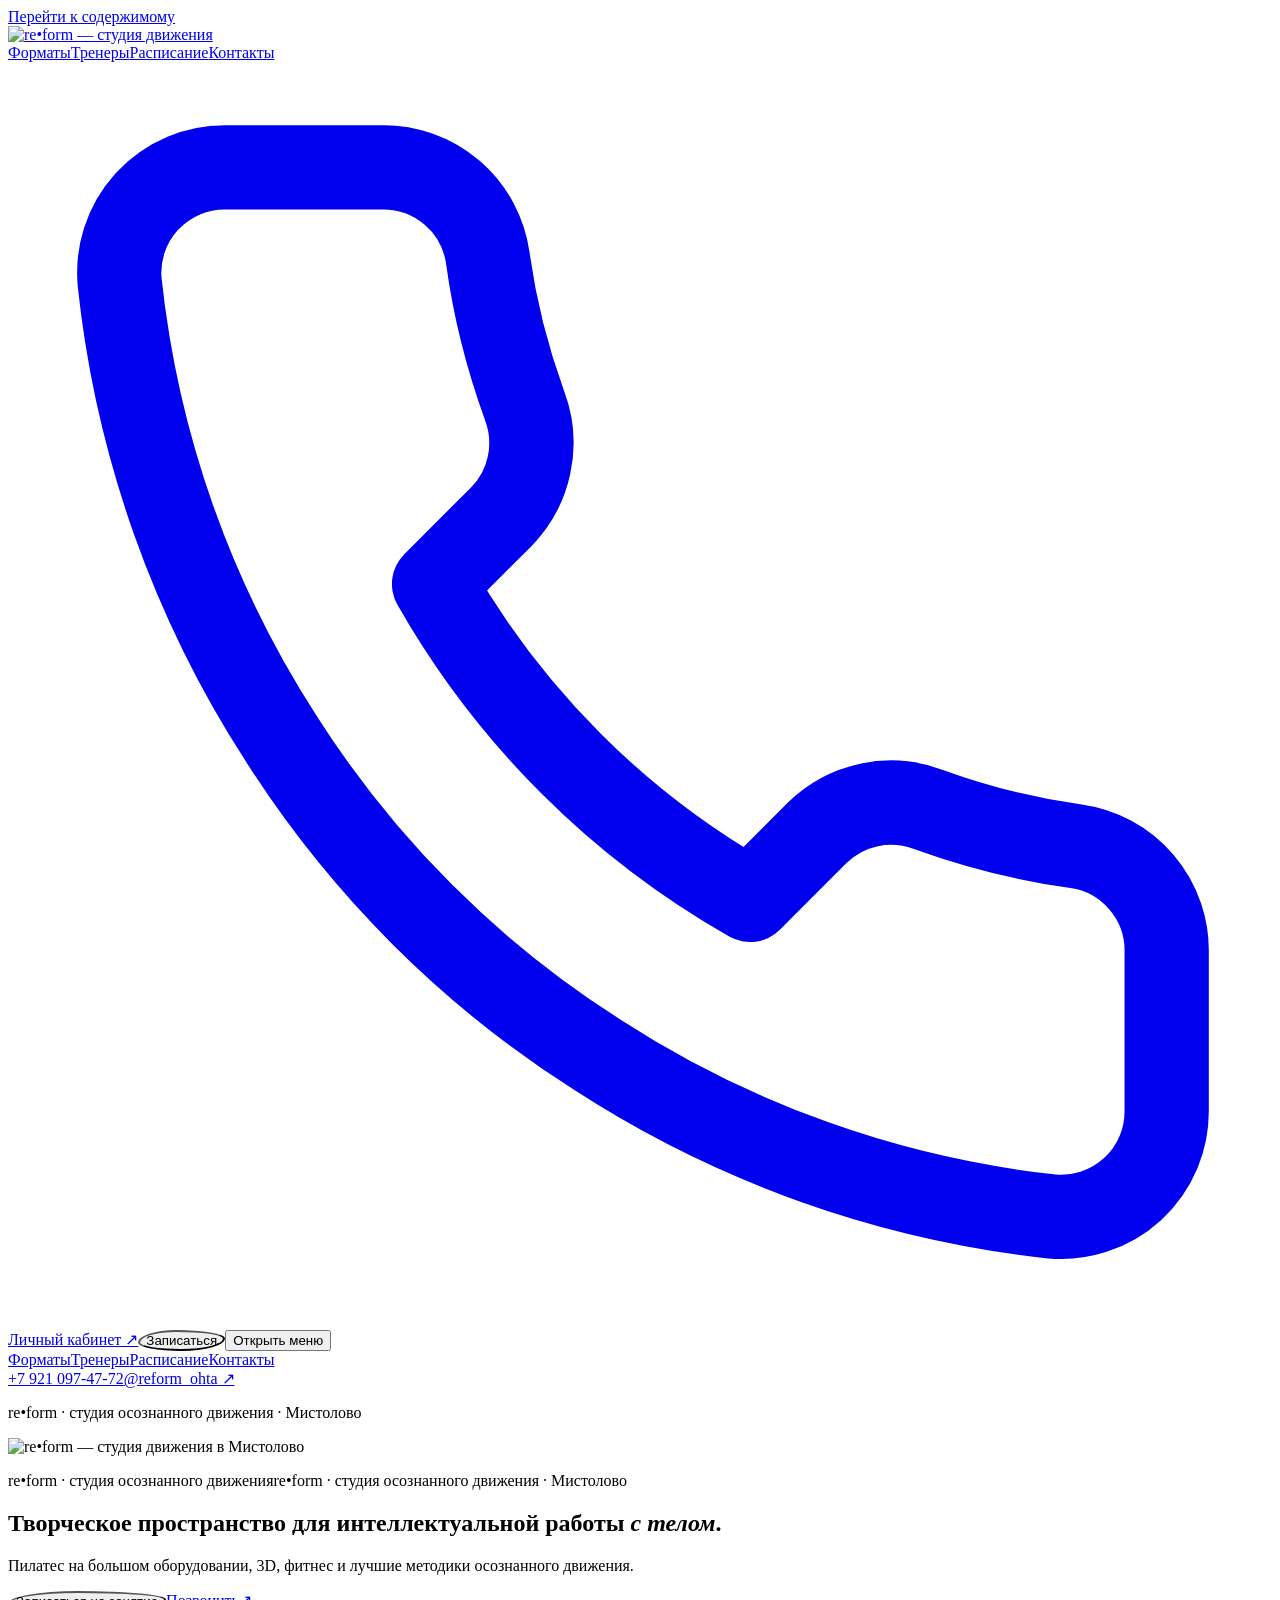
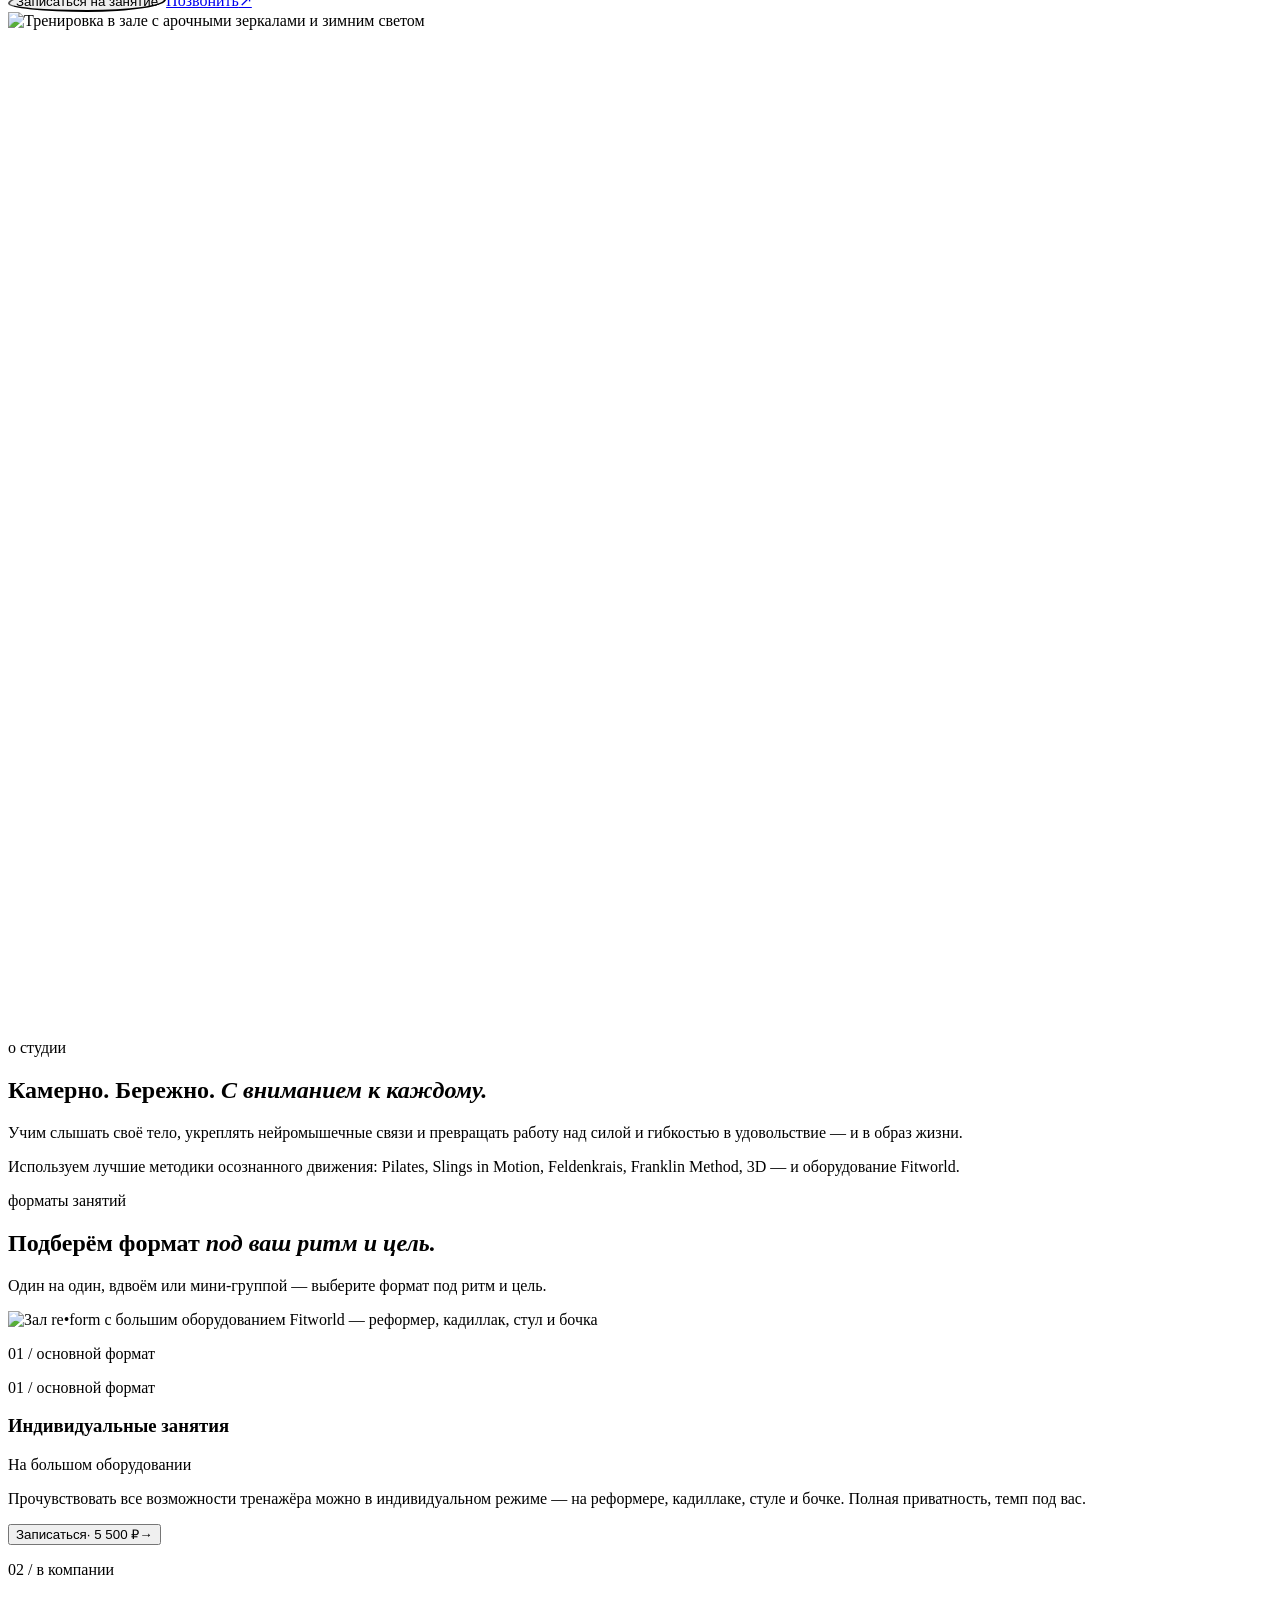
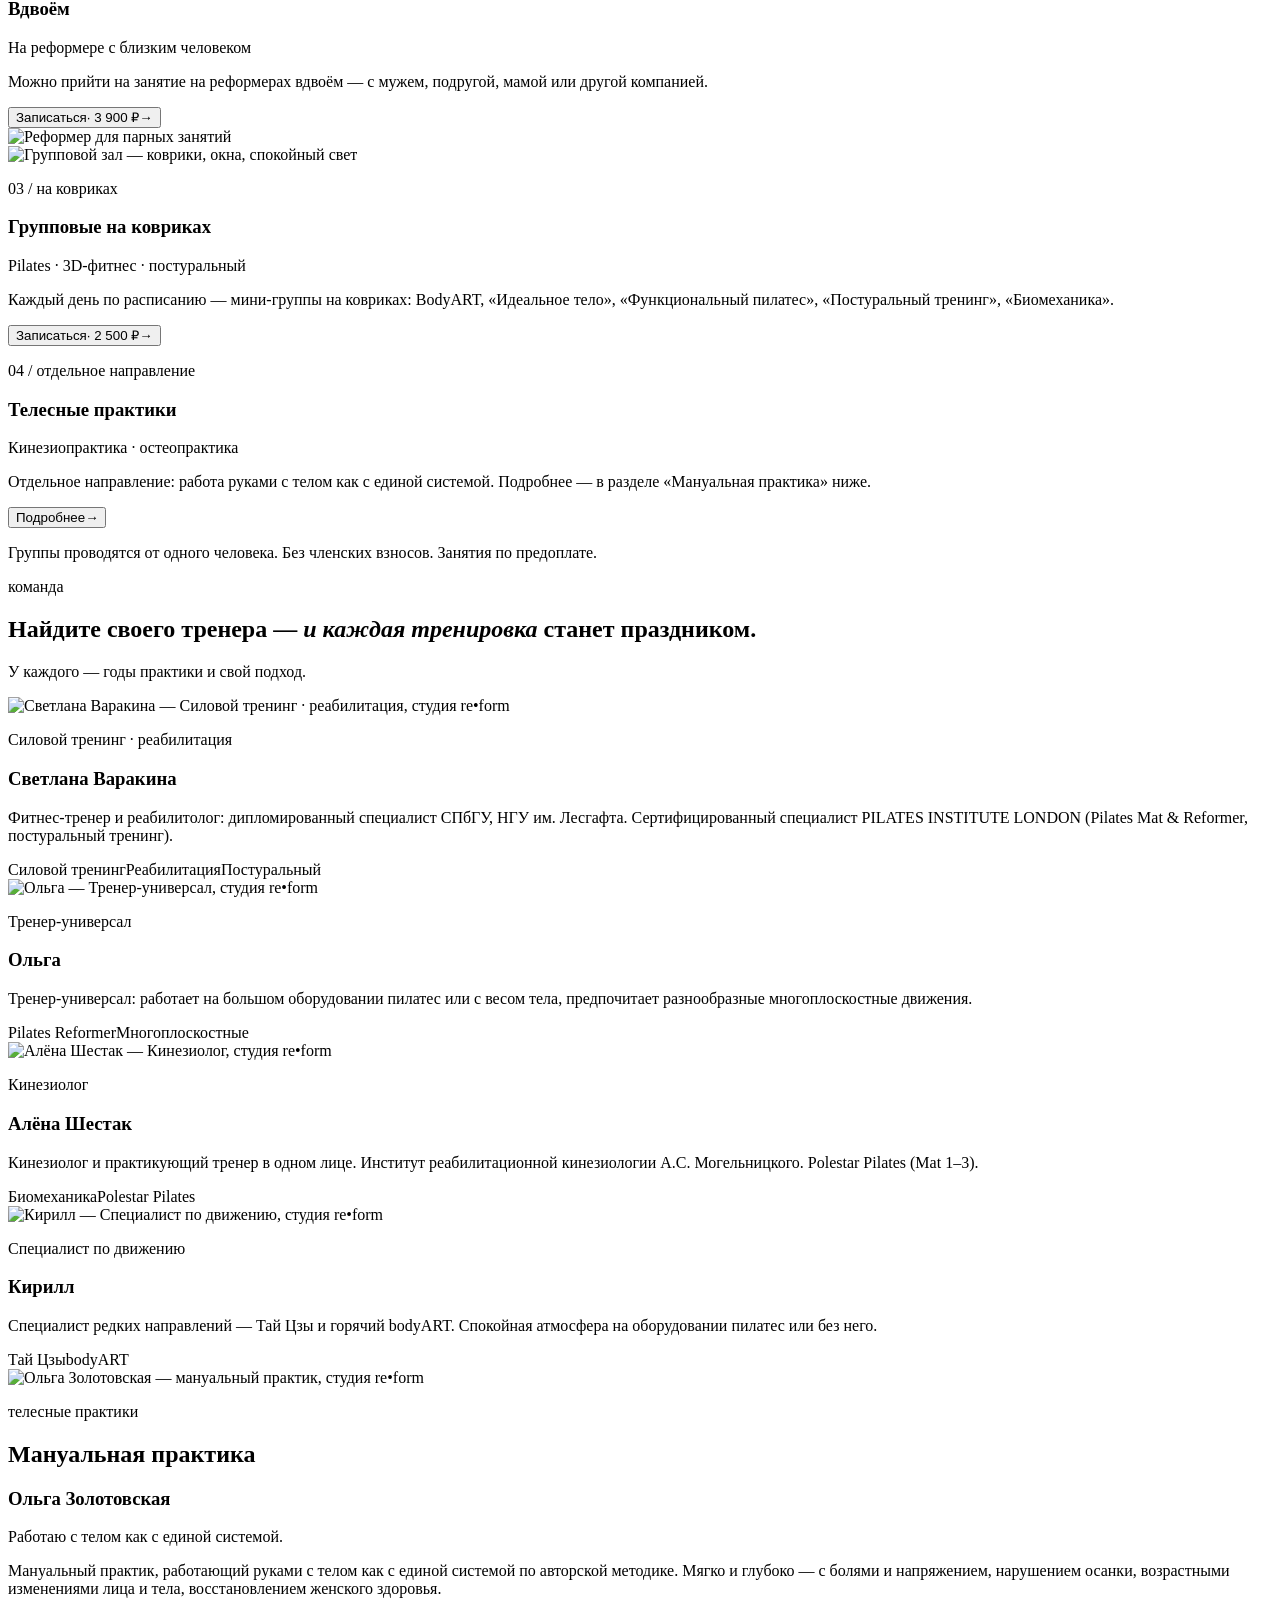
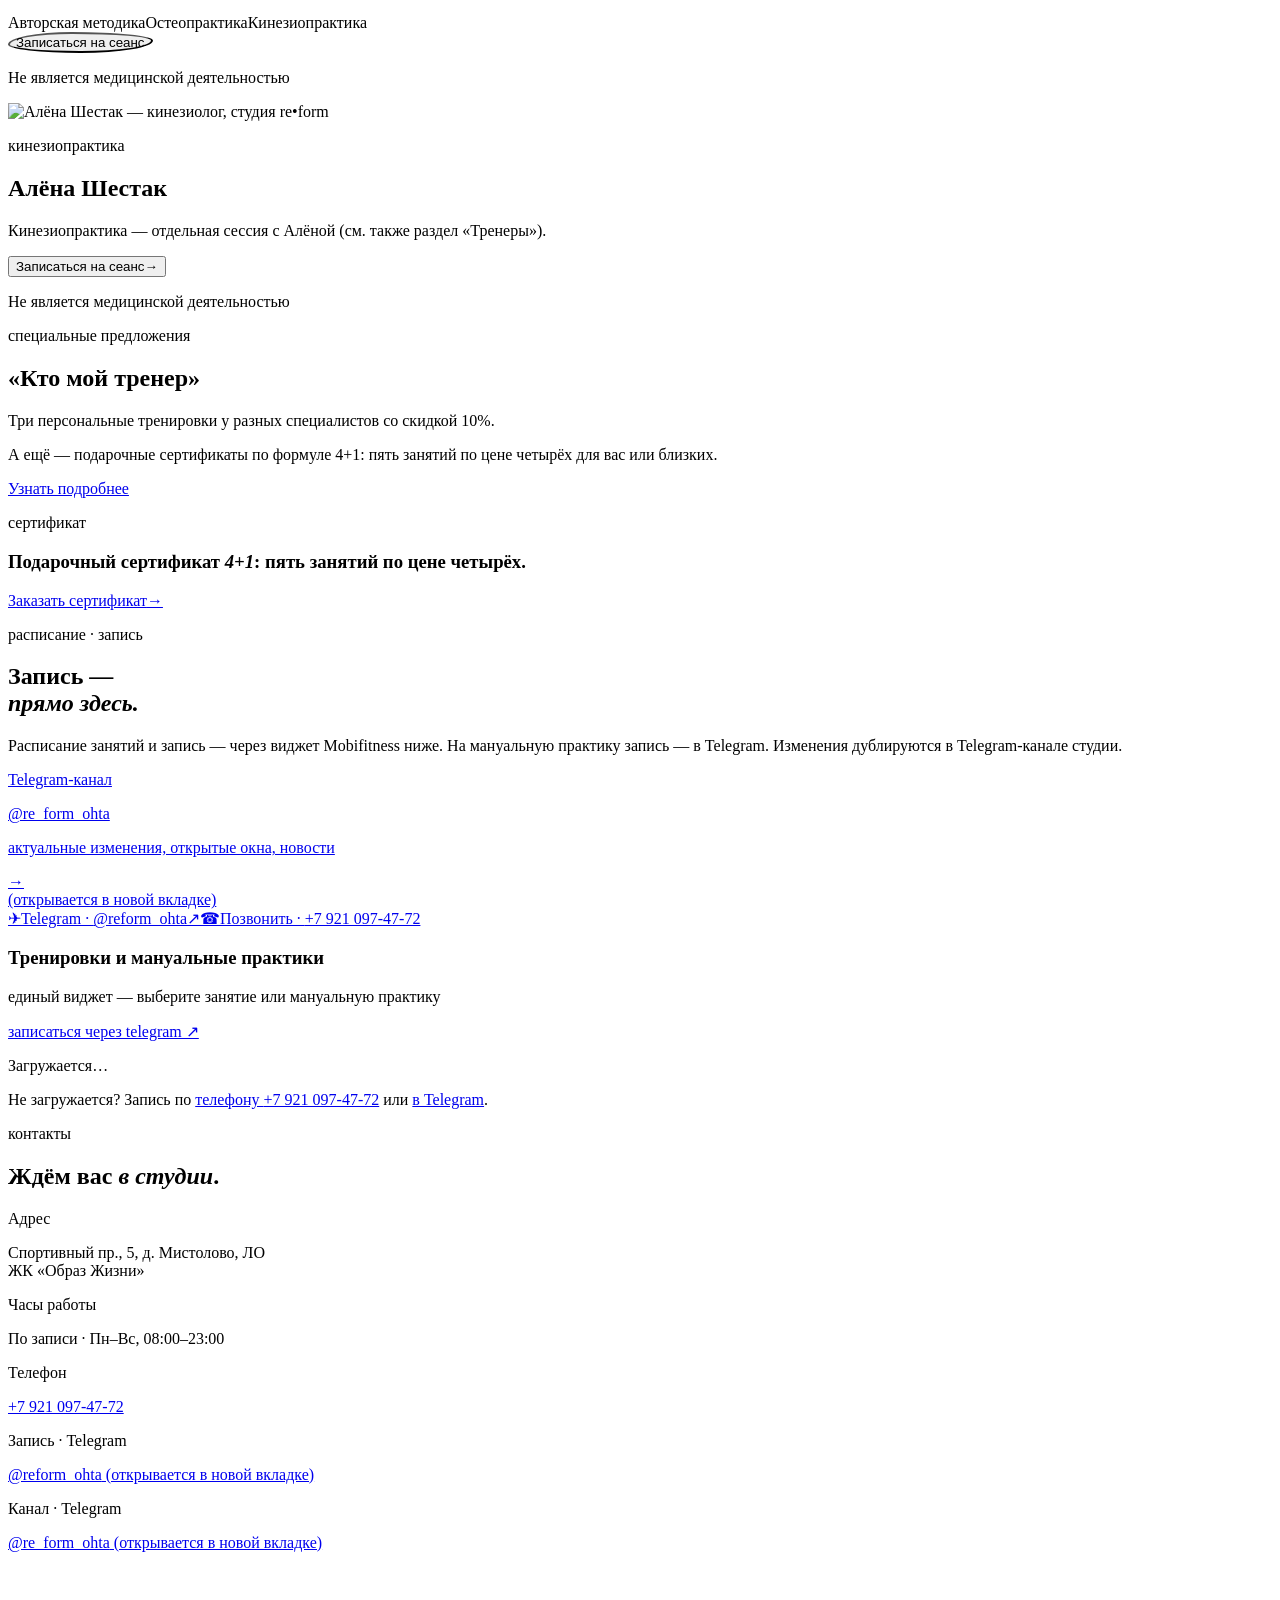
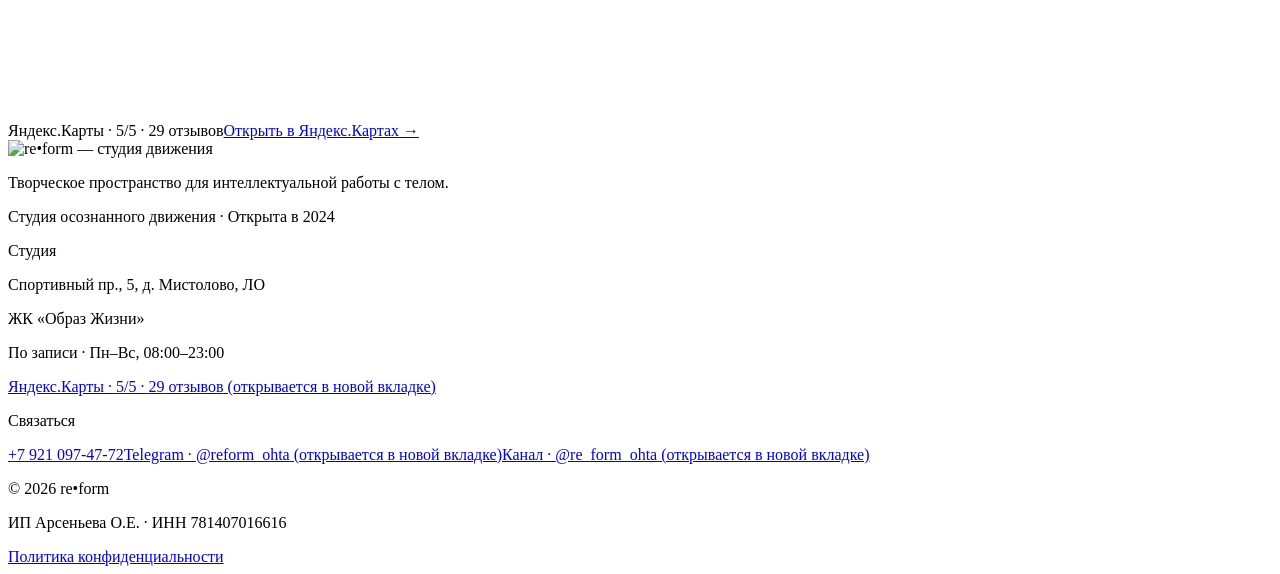
==== index.html @ fe5c61d6 "fix(reform): Coaches header — H2 меньше + flex layout (компактнее)" ====
<!DOCTYPE html><html lang="ru" class="__variable_c593f0 __variable_873ff4 __variable_6e2f02"><head><meta charSet="utf-8"/><meta name="viewport" content="width=device-width, initial-scale=1, maximum-scale=5, viewport-fit=cover"/><link rel="preload" as="image" href="/re-form-iter/logo/logo-bronze.png"/><link rel="preload" as="image" href="/re-form-iter/photos/curated/hero-reception-v2.webp" fetchPriority="high"/><link rel="stylesheet" href="/re-form-iter/_next/static/css/e1e1b0a8706f2ce9.css" data-precedence="next"/><link rel="preload" as="script" fetchPriority="low" href="/re-form-iter/_next/static/chunks/webpack-d6da64c789a1970a.js"/><script src="/re-form-iter/_next/static/chunks/fd9d1056-c21c7bfed9a540e7.js" async=""></script><script src="/re-form-iter/_next/static/chunks/117-0a6d0618b1549f0a.js" async=""></script><script src="/re-form-iter/_next/static/chunks/main-app-380701923aad74a5.js" async=""></script><script src="/re-form-iter/_next/static/chunks/app/page-4d9044cbb5196338.js" async=""></script><link rel="preconnect" href="https://yandex.ru" crossorigin=""/><link rel="dns-prefetch" href="https://api-maps.yandex.ru"/><meta name="theme-color" content="#ECE3D1"/><title>re•form · студия пилатеса в Мистолово</title><meta name="description" content="Камерная студия пилатеса в Мистолово: Pilates Reformer, групповые занятия, кинезио- и остеопрактика. Без потока, без членских взносов. Спортивный пр., 5."/><meta name="author" content="re•form"/><link rel="manifest" href="/re-form-iter/manifest.webmanifest" crossorigin="use-credentials"/><meta name="keywords" content="пилатес Мистолово,Pilates Reformer,студия пилатеса,кинезиопрактика,остеопрактика,групповые занятия пилатес,пилатес Ленинградская область,re-form"/><meta name="creator" content="re•form"/><meta name="publisher" content="re•form"/><meta name="robots" content="index, follow"/><meta name="googlebot" content="index, follow, max-image-preview:large, max-snippet:-1"/><link rel="canonical" href="https://felxmodaso-collab.github.io/re-form-iter/"/><meta name="format-detection" content="telephone=no, address=no, email=no"/><meta property="og:title" content="re•form · студия пилатеса в Мистолово"/><meta property="og:description" content="Камерная студия пилатеса. Pilates Reformer, групповые занятия, телесные практики. Без потока, без членских взносов."/><meta property="og:url" content="https://felxmodaso-collab.github.io/re-form-iter/"/><meta property="og:site_name" content="re•form"/><meta property="og:locale" content="ru_RU"/><meta property="og:image" content="https://felxmodaso-collab.github.io/re-form-iter/og/og-default.png"/><meta property="og:image:width" content="1200"/><meta property="og:image:height" content="630"/><meta property="og:image:alt" content="re•form — студия движения, Мистолово"/><meta property="og:image:type" content="image/png"/><meta property="og:type" content="website"/><meta name="twitter:card" content="summary_large_image"/><meta name="twitter:title" content="re•form · студия пилатеса в Мистолово"/><meta name="twitter:description" content="Pilates Reformer, групповые занятия, телесные практики. Без потока."/><meta name="twitter:image" content="https://felxmodaso-collab.github.io/re-form-iter/og/og-default.png"/><script src="/re-form-iter/_next/static/chunks/polyfills-42372ed130431b0a.js" noModule=""></script></head><body><a href="#main" class="skip-link">Перейти к содержимому</a><script type="application/ld+json">{"@context":"https://schema.org","@type":"HealthAndBeautyBusiness","@id":"https://felxmodaso-collab.github.io/re-form-iter/#studio","name":"re•form","alternateName":"re-form · студия осознанного движения","description":"Творческое пространство для интеллектуальной работы с телом. Пилатес на большом оборудовании, 3D, фитнес и лучшие методики осознанного движения.","url":"https://felxmodaso-collab.github.io/re-form-iter/","logo":"https://felxmodaso-collab.github.io/re-form-iter/icon-512.png","image":["https://felxmodaso-collab.github.io/re-form-iter/og/og-default.png"],"telephone":"+7 921 097-47-72","priceRange":"₽₽","address":{"@type":"PostalAddress","streetAddress":"Спортивный пр., 5","addressLocality":"д. Мистолово","addressRegion":"Ленинградская область","addressCountry":"RU"},"geo":{"@type":"GeoCoordinates","latitude":60.0728,"longitude":30.2941},"hasMap":"https://yandex.ru/maps/org/re_form/47524385462","sameAs":["https://t.me/re_form_ohta","https://t.me/reform_ohta","https://yandex.ru/maps/org/re_form/47524385462"],"aggregateRating":{"@type":"AggregateRating","ratingValue":5,"reviewCount":29,"bestRating":5,"worstRating":1},"openingHoursSpecification":[{"@type":"OpeningHoursSpecification","dayOfWeek":["Monday","Tuesday","Wednesday","Thursday","Friday","Saturday","Sunday"],"opens":"08:00","closes":"23:00"}],"makesOffer":[{"@type":"Offer","itemOffered":{"@type":"Service","name":"Индивидуальные занятия на большом оборудовании"},"priceSpecification":{"@type":"PriceSpecification","maxPrice":"5500","priceCurrency":"RUB"},"availability":"https://schema.org/InStock"},{"@type":"Offer","itemOffered":{"@type":"Service","name":"Занятия вдвоём"},"priceSpecification":{"@type":"PriceSpecification","maxPrice":"3900","priceCurrency":"RUB"},"availability":"https://schema.org/InStock"},{"@type":"Offer","itemOffered":{"@type":"Service","name":"Групповые занятия на ковриках"},"availability":"https://schema.org/InStock","price":"2500","priceCurrency":"RUB"},{"@type":"Offer","itemOffered":{"@type":"Service","name":"Остеопрактика"},"priceSpecification":{"@type":"PriceSpecification","maxPrice":"6500","priceCurrency":"RUB"},"availability":"https://schema.org/InStock"}]}</script><header class="fixed top-0 inset-x-0 z-40 transition-all duration-500 bg-transparent py-5"><div class="mx-auto px-6 lg:px-10 max-w-[1480px] flex items-center justify-between gap-4"><a href="#hero" aria-label="re•form — на главную" class="shrink-0 focus-visible:outline-2 focus-visible:outline-bronzeDeep focus-visible:outline-offset-4 rounded-sm"><img src="/re-form-iter/logo/logo-bronze.png" alt="re•form — студия движения" class="block w-auto select-none h-12 lg:h-14 " width="1800" height="840" decoding="async"/></a><nav aria-label="Главная навигация" class="hidden lg:flex items-center gap-7 xl:gap-9"><a href="#formats" class="text-eyebrow font-mono uppercase tracking-editorial text-inkSoft hover:text-bronzeDeep transition-colors py-2 focus-visible:outline-2 focus-visible:outline-bronzeDeep focus-visible:outline-offset-2">Форматы</a><a href="#coaches" class="text-eyebrow font-mono uppercase tracking-editorial text-inkSoft hover:text-bronzeDeep transition-colors py-2 focus-visible:outline-2 focus-visible:outline-bronzeDeep focus-visible:outline-offset-2">Тренеры</a><a href="#schedule" class="text-eyebrow font-mono uppercase tracking-editorial text-inkSoft hover:text-bronzeDeep transition-colors py-2 focus-visible:outline-2 focus-visible:outline-bronzeDeep focus-visible:outline-offset-2">Расписание</a><a href="#contacts" class="text-eyebrow font-mono uppercase tracking-editorial text-inkSoft hover:text-bronzeDeep transition-colors py-2 focus-visible:outline-2 focus-visible:outline-bronzeDeep focus-visible:outline-offset-2">Контакты</a></nav><div class="flex items-center gap-2 lg:gap-3"><a href="tel:+79210974772" aria-label="Позвонить +7 921 097-47-72" class="hidden md:inline-flex items-center justify-center w-10 h-10 lg:w-11 lg:h-11 text-ink hover:text-grassDeep transition-colors rounded-full border border-hairline/50 hover:border-grassDeep focus-visible:outline-2 focus-visible:outline-bronzeDeep focus-visible:outline-offset-2"><svg viewBox="0 0 24 24" fill="none" stroke="currentColor" stroke-width="1.6" class="w-4 h-4" aria-hidden="true"><path stroke-linecap="round" stroke-linejoin="round" d="M22 16.92v3a2 2 0 0 1-2.18 2 19.79 19.79 0 0 1-8.63-3.07 19.5 19.5 0 0 1-6-6 19.79 19.79 0 0 1-3.07-8.67A2 2 0 0 1 4.11 2h3a2 2 0 0 1 2 1.72c.13.96.37 1.9.7 2.81a2 2 0 0 1-.45 2.11L8.09 9.91a16 16 0 0 0 6 6l1.27-1.27a2 2 0 0 1 2.11-.45c.91.33 1.85.57 2.81.7A2 2 0 0 1 22 16.92Z"></path></svg></a><a href="#booking-widget" class="hidden md:inline-flex items-center font-mono text-eyebrow uppercase tracking-editorial text-bronzeDeep hover:text-grassDeep transition-colors py-2 px-1 border-b border-bronzeDeep/40 hover:border-grassDeep focus-visible:outline-2 focus-visible:outline-bronzeDeep focus-visible:outline-offset-2">Личный кабинет ↗</a><button style="border-radius:44% 56% 50% 50% / 60% 40% 60% 40%" class="inline-flex items-center justify-center font-mono uppercase tracking-editorial transition-all duration-500 ease-[cubic-bezier(.22,.61,.36,1)] hover:scale-[1.04] active:scale-[0.98] bg-grass text-cream hover:bg-grassDeep px-6 py-2.5 text-eyebrow hidden md:inline-flex shrink-0">Записаться</button><button type="button" aria-label="Открыть меню" aria-expanded="false" aria-controls=":Refkq:" class="lg:hidden relative w-11 h-11 flex items-center justify-center text-ink"><span class="sr-only">Открыть меню</span><span aria-hidden="true" class="block relative w-6 h-4"><span class="absolute left-0 right-0 h-px bg-ink transition-all duration-300 top-0"></span><span class="absolute left-0 right-0 top-1/2 -translate-y-1/2 h-px bg-ink transition-opacity duration-300 opacity-100"></span><span class="absolute left-0 right-0 h-px bg-ink transition-all duration-300 bottom-0"></span></span></button></div></div></header><div id=":Refkq:" role="dialog" aria-modal="true" aria-label="Меню" class="lg:hidden fixed inset-0 z-30 transition-opacity duration-300 opacity-0 pointer-events-none"><div class="absolute inset-x-0 top-0 bg-cream pt-24 pb-10 px-6 shadow-deep transition-transform duration-500 -translate-y-full" style="border-radius:0 0 32px 32px"><nav aria-label="Мобильная навигация" class="flex flex-col gap-1"><a href="#formats" style="transition-delay:0ms" class="font-display text-h2 font-light text-ink hover:text-bronzeDeep transition-colors py-3 border-b border-hairline/40 focus-visible:outline-2 focus-visible:outline-bronzeDeep focus-visible:outline-offset-2">Форматы</a><a href="#coaches" style="transition-delay:40ms" class="font-display text-h2 font-light text-ink hover:text-bronzeDeep transition-colors py-3 border-b border-hairline/40 focus-visible:outline-2 focus-visible:outline-bronzeDeep focus-visible:outline-offset-2">Тренеры</a><a href="#schedule" style="transition-delay:80ms" class="font-display text-h2 font-light text-ink hover:text-bronzeDeep transition-colors py-3 border-b border-hairline/40 focus-visible:outline-2 focus-visible:outline-bronzeDeep focus-visible:outline-offset-2">Расписание</a><a href="#contacts" style="transition-delay:120ms" class="font-display text-h2 font-light text-ink hover:text-bronzeDeep transition-colors py-3 border-b border-hairline/40 focus-visible:outline-2 focus-visible:outline-bronzeDeep focus-visible:outline-offset-2">Контакты</a></nav><div class="mt-8 flex flex-wrap items-center gap-5"><a href="tel:+79210974772" class="font-display text-h3 text-ink hover:text-grassDeep transition-colors">+7 921 097-47-72</a><a href="https://t.me/reform_ohta" target="_blank" rel="noopener noreferrer" class="font-mono text-eyebrow uppercase tracking-editorial text-bronzeDeep hover:text-grassDeep transition-colors">@reform_ohta<!-- --> ↗</a></div><p class="mt-6 font-mono text-eyebrow uppercase tracking-editorial text-inkSoft">re•form · студия осознанного движения · Мистолово</p></div></div><main id="main" tabindex="-1"><section id="hero" aria-labelledby="hero-heading" class="relative pt-20 lg:pt-24 pb-8 lg:pb-12 overflow-hidden bg-cream"><div aria-hidden="true" class="absolute pointer-events-none rounded-blob w-[42rem] h-[42rem] lg:w-[58rem] lg:h-[58rem] -top-32 -right-32 bg-oakSoft blur-3xl animate-drift animate-morph " style="opacity:0.4"></div><div aria-hidden="true" class="absolute pointer-events-none rounded-blob w-[28rem] h-[28rem] lg:w-[36rem] lg:h-[36rem] -bottom-40 -left-40 bg-grass blur-3xl animate-drift  " style="opacity:0.14"></div><div class="relative z-10 mx-auto px-6 lg:px-10 max-w-[1480px] grid lg:grid-cols-12 gap-8 lg:gap-12 items-center"><div class="order-1 lg:order-2 lg:col-span-5 relative animate-fade-up [animation-delay:0.3s]"><div class="relative shadow-deep -rotate-1 overflow-hidden bg-cream aspect-[4/5] sm:aspect-[5/4] lg:aspect-[5/6]" style="border-radius:48% 52% 44% 56% / 56% 44% 50% 50%"><img src="/re-form-iter/photos/curated/hero-reception-v2.webp" alt="re•form — студия движения в Мистолово" class="w-full h-full object-cover object-center" width="1100" height="1320" loading="eager" fetchPriority="high" decoding="async"/><div aria-hidden="true" class="absolute inset-0 pointer-events-none" style="box-shadow:inset 0 0 80px 36px #FEF9F3, inset 0 0 28px 8px #FEF9F3"></div></div></div><div class="order-2 lg:order-1 lg:col-span-7 relative animate-fade-up [animation-delay:0.05s]"><div class="mb-6 lg:mb-8"><p class="font-mono text-eyebrow tracking-subtle text-bronzeDeep"><span class="lg:hidden">re•form · студия осознанного движения</span><span class="hidden lg:inline">re•form · студия осознанного движения · Мистолово</span></p></div><h1 id="hero-heading" class="font-display font-light text-h1 lg:text-hero text-ink leading-[1.05] mb-6 lg:mb-8 [text-wrap:balance]">Творческое пространство для интеллектуальной работы<!-- --> <em class="not-italic font-light text-grassDeep">с телом</em>.</h1><p class="font-sans text-base lg:text-xl text-inkSoft leading-relaxed max-w-lg mb-8 lg:mb-10">Пилатес на большом оборудовании, 3D, фитнес и лучшие методики осознанного движения.</p><div class="flex flex-wrap items-center gap-5 lg:gap-7 mb-2"><button style="border-radius:44% 56% 50% 50% / 60% 40% 60% 40%" class="inline-flex items-center justify-center font-mono uppercase tracking-editorial transition-all duration-500 ease-[cubic-bezier(.22,.61,.36,1)] hover:scale-[1.04] active:scale-[0.98] bg-grass text-cream hover:bg-grassDeep px-10 py-4 text-eyebrowLg ">Записаться на занятие</button><a href="tel:+79210974772" class="group relative inline-flex items-center px-7 py-3 overflow-hidden text-eyebrowLg font-mono uppercase tracking-editorial text-bronzeDeep min-h-[44px]"><span class="absolute inset-0 border-2 border-bronzeDeep/70 transition-colors duration-500 group-hover:border-grassDeep group-hover:bg-grassDeep/5" style="border-radius:44% 56% 50% 50% / 60% 40% 60% 40%"></span><span class="relative">Позвонить</span><span aria-hidden="true" class="relative ml-2 transition-transform group-hover:translate-x-1">↗</span></a></div></div></div></section><section id="about" aria-labelledby="about-heading" class="relative bg-cream py-12 lg:py-20 overflow-hidden"><div aria-hidden="true" class="absolute pointer-events-none rounded-blob w-[28rem] h-[28rem] lg:w-[36rem] lg:h-[36rem] -top-32 -left-32 bg-oak blur-3xl animate-drift  " style="opacity:0.16"></div><div aria-hidden="true" class="absolute pointer-events-none rounded-blob w-72 h-72 lg:w-80 lg:h-80 -bottom-40 -right-40 bg-grass blur-3xl animate-drift  " style="opacity:0.1"></div><div class="relative mx-auto px-6 lg:px-10 max-w-[1480px]"><div class="grid lg:grid-cols-12 gap-10 lg:gap-16 items-center"><div class="lg:col-span-7 order-2 lg:order-1"><div style="transition-delay:0ms" class="transition-[opacity,transform] duration-[800ms] ease-[cubic-bezier(.22,.61,.36,1)] opacity-0 translate-y-3 "><div class="relative"><div class="relative overflow-hidden bg-cream shadow-soft rotate-1" style="border-radius:44% 56% 50% 50% / 60% 40% 60% 40%;aspect-ratio:5/4"><img src="/re-form-iter/photos/curated/coach-mat-practice.webp" alt="Тренировка в зале с арочными зеркалами и зимним светом" loading="lazy" class="w-full h-full object-cover"/><div aria-hidden="true" class="absolute inset-0 pointer-events-none" style="box-shadow:inset 0 0 60px 24px #FEF9F3, inset 0 0 22px 6px #FEF9F3"></div></div></div></div></div><div class="lg:col-span-5 lg:pl-4 order-1 lg:order-2"><div style="transition-delay:0ms" class="transition-[opacity,transform] duration-[800ms] ease-[cubic-bezier(.22,.61,.36,1)] opacity-0 translate-y-3 "><p class="font-mono uppercase tracking-editorial text-bronzeDeep text-eyebrow mb-6">о студии</p></div><div style="transition-delay:80ms" class="transition-[opacity,transform] duration-[800ms] ease-[cubic-bezier(.22,.61,.36,1)] opacity-0 translate-y-3 "><h2 id="about-heading" class="font-display font-light text-h1 lg:text-h1 text-ink mb-7 leading-[1.06] [text-wrap:balance] max-w-[520px]">Камерно. Бережно.<!-- --> <em class="not-italic font-light text-bronzeDeep">С вниманием к каждому.</em></h2></div><div style="transition-delay:160ms" class="transition-[opacity,transform] duration-[800ms] ease-[cubic-bezier(.22,.61,.36,1)] opacity-0 translate-y-3 "><div class="space-y-5 font-sans text-base lg:text-lg leading-relaxed text-inkSoft max-w-xl"><p>Учим слышать своё тело, укреплять нейромышечные связи и превращать работу над силой и гибкостью в удовольствие — и в образ жизни.</p><p>Используем лучшие методики осознанного движения: Pilates, Slings in Motion, Feldenkrais, Franklin Method, 3D — и оборудование Fitworld.</p></div></div></div></div></div></section><section id="formats" aria-labelledby="formats-heading" class="relative bg-cream py-12 lg:py-20 overflow-hidden"><div aria-hidden="true" class="absolute pointer-events-none rounded-blob w-[42rem] h-[42rem] lg:w-[58rem] lg:h-[58rem] -bottom-40 -right-40 bg-creamSoft blur-3xl animate-drift  " style="opacity:0.5"></div><div class="relative mx-auto px-6 lg:px-10 max-w-[1480px]"><div class="grid lg:grid-cols-12 gap-6 mb-12 lg:mb-16"><div style="transition-delay:0ms" class="transition-[opacity,transform] duration-[800ms] ease-[cubic-bezier(.22,.61,.36,1)] opacity-0 translate-y-3 lg:col-span-7"><p class="font-mono uppercase tracking-editorial text-bronzeDeep text-eyebrow mb-6">форматы занятий</p><h2 id="formats-heading" class="font-display font-light text-hero text-ink leading-[1.04] [text-wrap:balance]">Подберём формат<!-- --> <em class="not-italic font-light text-bronzeDeep">под ваш ритм и цель.</em></h2></div><div style="transition-delay:120ms" class="transition-[opacity,transform] duration-[800ms] ease-[cubic-bezier(.22,.61,.36,1)] opacity-0 translate-y-3 lg:col-span-5 lg:pt-12"><p class="font-sans text-lg text-inkSoft leading-relaxed max-w-md">Один на один, вдвоём или мини-группой — выберите формат под ритм и цель.</p></div></div><div style="transition-delay:0ms" class="transition-[opacity,transform] duration-[800ms] ease-[cubic-bezier(.22,.61,.36,1)] opacity-0 translate-y-3 "><article class="grid lg:grid-cols-12 gap-6 lg:gap-8 mb-6 lg:mb-8 items-stretch"><div class="lg:col-span-7 relative aspect-[16/10] lg:aspect-auto lg:min-h-[460px] overflow-hidden shadow-soft bg-cream" style="border-radius:44% 56% 38% 62% / 50% 50% 50% 50%"><img src="/re-form-iter/photos/curated/studio-wide-reception.webp" alt="Зал re•form с большим оборудованием Fitworld — реформер, кадиллак, стул и бочка" class="absolute inset-0 w-full h-full object-cover" loading="lazy"/><div aria-hidden="true" class="absolute inset-0 pointer-events-none" style="box-shadow:inset 0 0 70px 28px #FEF9F3, inset 0 0 24px 6px #FEF9F3"></div><div class="absolute inset-0 bg-gradient-to-tr from-ink/20 via-transparent to-transparent" aria-hidden="true"></div><p class="absolute top-7 left-8 font-mono text-eyebrow uppercase tracking-editorial text-cream/90">01 / основной формат</p></div><div class="lg:col-span-5 bg-creamSoft border border-bronzeDeep/25 px-7 py-9 sm:px-10 sm:py-10 lg:p-12 flex flex-col justify-between shadow-soft rounded-[32px]"><div><p class="font-mono text-eyebrow uppercase tracking-editorial text-bronzeDeep mb-3">01 / основной формат</p><h3 class="font-display font-light text-h1 text-ink mb-2 leading-tight">Индивидуальные занятия</h3><p class="font-mono text-eyebrow uppercase tracking-editorial text-bronzeDeep mb-5">На большом оборудовании</p><p class="font-sans text-base lg:text-lg text-inkSoft leading-relaxed mb-7">Прочувствовать все возможности тренажёра можно в индивидуальном режиме — на реформере, кадиллаке, стуле и бочке. Полная приватность, темп под вас.</p></div><button type="button" class="group inline-flex self-start items-center gap-3 font-mono text-eyebrow uppercase tracking-editorial text-bronzeDeep hover:text-grassDeep transition-colors py-3 min-h-[44px]"><span>Записаться</span><span class="text-ink/70">· <!-- -->5 500 ₽</span><span aria-hidden="true" class="transition-transform group-hover:translate-x-1">→</span></button></div></article></div><div style="transition-delay:0ms" class="transition-[opacity,transform] duration-[800ms] ease-[cubic-bezier(.22,.61,.36,1)] opacity-0 translate-y-3 "><article class="grid lg:grid-cols-12 gap-6 lg:gap-8 mb-6 lg:mb-8 items-stretch"><div class="order-2 lg:order-1 lg:col-span-7 relative bg-creamDeep px-8 py-10 lg:px-14 lg:py-14 overflow-hidden flex flex-col justify-between rounded-[32px]"><div aria-hidden="true" class="absolute -bottom-24 -right-24 w-80 h-80 bg-oakSoft/50 blur-2xl pointer-events-none" style="border-radius:62% 38% 55% 45% / 50% 60% 40% 50%"></div><div class="relative"><p class="font-mono text-eyebrow uppercase tracking-editorial text-bronzeDeep mb-4">02 / в компании</p><h3 class="font-display font-light text-h1 text-ink mb-2 leading-tight">Вдвоём</h3><p class="font-mono text-eyebrow uppercase tracking-editorial text-bronzeDeep mb-5">На реформере с близким человеком</p><p class="font-sans text-base lg:text-lg text-inkSoft leading-relaxed mb-7 max-w-md">Можно прийти на занятие на реформерах вдвоём — с мужем, подругой, мамой или другой компанией.</p></div><div class="relative"><button type="button" class="group inline-flex self-start items-center gap-3 font-mono text-eyebrow uppercase tracking-editorial text-bronzeDeep hover:text-grassDeep transition-colors py-3 min-h-[44px]"><span>Записаться</span><span class="text-ink/70">· <!-- -->3 900 ₽</span><span aria-hidden="true" class="transition-transform group-hover:translate-x-1">→</span></button></div></div><div class="order-1 lg:order-2 lg:col-span-5 relative aspect-[4/5] lg:aspect-auto overflow-hidden shadow-soft bg-cream" style="border-radius:44% 56% 38% 62% / 50% 50% 50% 50%"><img src="/re-form-iter/photos/curated/studio-mat-room.webp" alt="Реформер для парных занятий" width="1280" height="591" class="absolute inset-0 w-full h-full object-cover" loading="lazy" decoding="async"/><div aria-hidden="true" class="absolute inset-0 pointer-events-none" style="box-shadow:inset 0 0 70px 28px #FEF9F3, inset 0 0 24px 6px #FEF9F3"></div></div></article></div><div style="transition-delay:80ms" class="transition-[opacity,transform] duration-[800ms] ease-[cubic-bezier(.22,.61,.36,1)] opacity-0 translate-y-3 "><article class="grid lg:grid-cols-12 gap-6 lg:gap-8 items-stretch"><div class="lg:col-span-5 relative aspect-[4/5] lg:aspect-auto lg:min-h-[400px] overflow-hidden shadow-soft bg-cream" style="border-radius:44% 56% 38% 62% / 50% 50% 50% 50%"><img src="/re-form-iter/photos/curated/wunda-window.webp" alt="Групповой зал — коврики, окна, спокойный свет" width="962" height="1280" class="absolute inset-0 w-full h-full object-cover" loading="lazy" decoding="async"/><div aria-hidden="true" class="absolute inset-0 pointer-events-none" style="box-shadow:inset 0 0 70px 28px #FEF9F3, inset 0 0 24px 6px #FEF9F3"></div></div><div class="lg:col-span-7 bg-cream px-8 py-10 lg:px-14 lg:py-14 border border-hairline/40 flex flex-col justify-between rounded-[32px]"><div><p class="font-mono text-eyebrow uppercase tracking-editorial text-bronzeDeep mb-3">03 / на ковриках</p><h3 class="font-display font-light text-h1 text-ink mb-2 leading-tight">Групповые на ковриках</h3><p class="font-mono text-eyebrow uppercase tracking-editorial text-bronzeDeep mb-5">Pilates · 3D-фитнес · постуральный</p><p class="font-sans text-base lg:text-lg text-inkSoft leading-relaxed mb-7 max-w-xl">Каждый день по расписанию — мини-группы на ковриках: BodyART, «Идеальное тело», «Функциональный пилатес», «Постуральный тренинг», «Биомеханика».</p></div><button type="button" class="group inline-flex self-start items-center gap-3 font-mono text-eyebrow uppercase tracking-editorial text-bronzeDeep hover:text-grassDeep transition-colors py-3 min-h-[44px]"><span>Записаться</span><span class="text-ink/70">· <!-- -->2 500 ₽</span><span aria-hidden="true" class="transition-transform group-hover:translate-x-1">→</span></button></div></article></div><div style="transition-delay:100ms" class="transition-[opacity,transform] duration-[800ms] ease-[cubic-bezier(.22,.61,.36,1)] opacity-0 translate-y-3 "><article class="mt-6 lg:mt-8 bg-creamDeep border border-bronzeDeep/20 px-8 py-9 lg:px-14 lg:py-12 rounded-[32px] flex flex-col sm:flex-row sm:items-center justify-between gap-6 shadow-soft"><div class="max-w-[520px]"><p class="font-mono text-eyebrow uppercase tracking-editorial text-bronzeDeep mb-3">04 / отдельное направление</p><h3 class="font-display font-light text-h2 text-ink mb-2 leading-tight">Телесные практики</h3><p class="font-mono text-eyebrow uppercase tracking-editorial text-bronzeDeep mb-4">Кинезиопрактика · остеопрактика</p><p class="font-sans text-base text-inkSoft leading-relaxed">Отдельное направление: работа руками с телом как с единой системой. Подробнее — в разделе «Мануальная практика» ниже.</p></div><button type="button" class="group inline-flex shrink-0 self-start sm:self-center items-center gap-3 font-mono text-eyebrow uppercase tracking-editorial text-bronzeDeep hover:text-grassDeep transition-colors py-3 min-h-[44px]"><span>Подробнее</span><span aria-hidden="true" class="transition-transform group-hover:translate-x-1">→</span></button></article></div><div style="transition-delay:140ms" class="transition-[opacity,transform] duration-[800ms] ease-[cubic-bezier(.22,.61,.36,1)] opacity-0 translate-y-3 "><p class="mt-10 lg:mt-14 max-w-[680px] mx-auto text-center font-sans text-sm text-inkSoft/85 leading-relaxed">Группы проводятся от одного человека. Без членских взносов. Занятия по предоплате.</p></div></div></section><section id="coaches" aria-labelledby="coaches-heading" class="relative bg-creamDeep py-12 lg:py-20 overflow-hidden"><div aria-hidden="true" class="absolute pointer-events-none rounded-blob w-[42rem] h-[42rem] lg:w-[58rem] lg:h-[58rem] -top-32 -right-32 bg-grass blur-3xl animate-drift  " style="opacity:0.14"></div><div aria-hidden="true" class="absolute pointer-events-none rounded-blob w-[28rem] h-[28rem] lg:w-[36rem] lg:h-[36rem] -bottom-40 -left-40 bg-oak blur-3xl animate-drift  " style="opacity:0.2"></div><div class="relative mx-auto px-6 lg:px-10 max-w-[1320px]"><div class="flex flex-col lg:flex-row lg:items-end lg:justify-between gap-4 lg:gap-12 mb-8 lg:mb-12"><div class="lg:max-w-[820px]"><div style="transition-delay:0ms" class="transition-[opacity,transform] duration-[800ms] ease-[cubic-bezier(.22,.61,.36,1)] opacity-0 translate-y-3 "><p class="font-mono uppercase tracking-editorial text-bronzeDeep text-eyebrow mb-3">команда</p></div><div style="transition-delay:80ms" class="transition-[opacity,transform] duration-[800ms] ease-[cubic-bezier(.22,.61,.36,1)] opacity-0 translate-y-3 "><h2 id="coaches-heading" class="font-display font-light text-h1 text-ink leading-[1.08] [text-wrap:balance]">Найдите своего тренера —<!-- --> <em class="not-italic font-light text-grassDeep">и каждая тренировка</em> <!-- -->станет праздником.</h2></div></div><div style="transition-delay:140ms" class="transition-[opacity,transform] duration-[800ms] ease-[cubic-bezier(.22,.61,.36,1)] opacity-0 translate-y-3 lg:max-w-[280px] lg:pb-1 lg:shrink-0"><p class="font-sans text-base text-inkSoft leading-relaxed">У каждого — годы практики и свой подход.</p></div></div><div class="grid sm:grid-cols-2 gap-x-8 gap-y-12 lg:gap-x-14 lg:gap-y-16"><div style="transition-delay:0ms" class="transition-[opacity,transform] duration-[800ms] ease-[cubic-bezier(.22,.61,.36,1)] opacity-0 translate-y-3 "><article class="grid grid-cols-[160px_1fr] sm:grid-cols-[180px_1fr] lg:grid-cols-[210px_1fr] gap-5 lg:gap-7 items-start"><div class="relative aspect-[4/5] overflow-hidden bg-cream shadow-soft" style="border-radius:44% 56% 50% 50% / 60% 40% 60% 40%"><img src="/re-form-iter/photos/coaches/svetlana.webp" alt="Светлана Варакина — Силовой тренинг · реабилитация, студия re•form" width="420" height="525" loading="lazy" decoding="async" class="absolute inset-0 w-full h-full object-cover"/><div aria-hidden="true" class="absolute inset-0 pointer-events-none" style="box-shadow:inset 0 0 60px 22px #FEF9F3, inset 0 0 22px 6px #FEF9F3"></div></div><div class="pt-1"><p class="font-mono text-eyebrow uppercase tracking-editorial text-bronzeDeep mb-2">Силовой тренинг · реабилитация</p><h3 class="font-display font-light text-h2 text-ink leading-tight mb-3">Светлана Варакина</h3><p class="font-sans text-base text-inkSoft leading-relaxed mb-4">Фитнес-тренер и реабилитолог: дипломированный специалист СПбГУ, НГУ им. Лесгафта. Сертифицированный специалист PILATES INSTITUTE LONDON (Pilates Mat &amp; Reformer, постуральный тренинг).</p><div class="flex flex-wrap gap-2"><span class="inline-block font-mono text-eyebrow uppercase tracking-editorial px-3 py-1 border border-bronzeDeep/30 text-inkSoft rounded-full whitespace-nowrap">Силовой тренинг</span><span class="inline-block font-mono text-eyebrow uppercase tracking-editorial px-3 py-1 border border-bronzeDeep/30 text-inkSoft rounded-full whitespace-nowrap">Реабилитация</span><span class="inline-block font-mono text-eyebrow uppercase tracking-editorial px-3 py-1 border border-bronzeDeep/30 text-inkSoft rounded-full whitespace-nowrap">Постуральный</span></div></div></article></div><div style="transition-delay:60ms" class="transition-[opacity,transform] duration-[800ms] ease-[cubic-bezier(.22,.61,.36,1)] opacity-0 translate-y-3 "><article class="grid grid-cols-[160px_1fr] sm:grid-cols-[180px_1fr] lg:grid-cols-[210px_1fr] gap-5 lg:gap-7 items-start"><div class="relative aspect-[4/5] overflow-hidden bg-cream shadow-soft" style="border-radius:44% 56% 50% 50% / 60% 40% 60% 40%"><img src="/re-form-iter/photos/coaches/olga-v.webp" alt="Ольга — Тренер-универсал, студия re•form" width="420" height="525" loading="lazy" decoding="async" class="absolute inset-0 w-full h-full object-cover"/><div aria-hidden="true" class="absolute inset-0 pointer-events-none" style="box-shadow:inset 0 0 60px 22px #FEF9F3, inset 0 0 22px 6px #FEF9F3"></div></div><div class="pt-1"><p class="font-mono text-eyebrow uppercase tracking-editorial text-bronzeDeep mb-2">Тренер-универсал</p><h3 class="font-display font-light text-h2 text-ink leading-tight mb-3">Ольга</h3><p class="font-sans text-base text-inkSoft leading-relaxed mb-4">Тренер-универсал: работает на большом оборудовании пилатес или с весом тела, предпочитает разнообразные многоплоскостные движения.</p><div class="flex flex-wrap gap-2"><span class="inline-block font-mono text-eyebrow uppercase tracking-editorial px-3 py-1 border border-bronzeDeep/30 text-inkSoft rounded-full whitespace-nowrap">Pilates Reformer</span><span class="inline-block font-mono text-eyebrow uppercase tracking-editorial px-3 py-1 border border-bronzeDeep/30 text-inkSoft rounded-full whitespace-nowrap">Многоплоскостные</span></div></div></article></div><div style="transition-delay:120ms" class="transition-[opacity,transform] duration-[800ms] ease-[cubic-bezier(.22,.61,.36,1)] opacity-0 translate-y-3 "><article class="grid grid-cols-[160px_1fr] sm:grid-cols-[180px_1fr] lg:grid-cols-[210px_1fr] gap-5 lg:gap-7 items-start"><div class="relative aspect-[4/5] overflow-hidden bg-cream shadow-soft" style="border-radius:44% 56% 50% 50% / 60% 40% 60% 40%"><img src="/re-form-iter/photos/coaches/alyona.webp" alt="Алёна Шестак — Кинезиолог, студия re•form" width="420" height="525" loading="lazy" decoding="async" class="absolute inset-0 w-full h-full object-cover"/><div aria-hidden="true" class="absolute inset-0 pointer-events-none" style="box-shadow:inset 0 0 60px 22px #FEF9F3, inset 0 0 22px 6px #FEF9F3"></div></div><div class="pt-1"><p class="font-mono text-eyebrow uppercase tracking-editorial text-bronzeDeep mb-2">Кинезиолог</p><h3 class="font-display font-light text-h2 text-ink leading-tight mb-3">Алёна Шестак</h3><p class="font-sans text-base text-inkSoft leading-relaxed mb-4">Кинезиолог и практикующий тренер в одном лице. Институт реабилитационной кинезиологии А.С. Могельницкого. Polestar Pilates (Mat 1–3).</p><div class="flex flex-wrap gap-2"><span class="inline-block font-mono text-eyebrow uppercase tracking-editorial px-3 py-1 border border-bronzeDeep/30 text-inkSoft rounded-full whitespace-nowrap">Биомеханика</span><span class="inline-block font-mono text-eyebrow uppercase tracking-editorial px-3 py-1 border border-bronzeDeep/30 text-inkSoft rounded-full whitespace-nowrap">Polestar Pilates</span></div></div></article></div><div style="transition-delay:180ms" class="transition-[opacity,transform] duration-[800ms] ease-[cubic-bezier(.22,.61,.36,1)] opacity-0 translate-y-3 "><article class="grid grid-cols-[160px_1fr] sm:grid-cols-[180px_1fr] lg:grid-cols-[210px_1fr] gap-5 lg:gap-7 items-start"><div class="relative aspect-[4/5] overflow-hidden bg-cream shadow-soft" style="border-radius:44% 56% 50% 50% / 60% 40% 60% 40%"><img src="/re-form-iter/photos/coaches/kirill.webp" alt="Кирилл — Специалист по движению, студия re•form" width="420" height="525" loading="lazy" decoding="async" class="absolute inset-0 w-full h-full object-cover"/><div aria-hidden="true" class="absolute inset-0 pointer-events-none" style="box-shadow:inset 0 0 60px 22px #FEF9F3, inset 0 0 22px 6px #FEF9F3"></div></div><div class="pt-1"><p class="font-mono text-eyebrow uppercase tracking-editorial text-bronzeDeep mb-2">Специалист по движению</p><h3 class="font-display font-light text-h2 text-ink leading-tight mb-3">Кирилл</h3><p class="font-sans text-base text-inkSoft leading-relaxed mb-4">Специалист редких направлений — Тай Цзы и горячий bodyART. Спокойная атмосфера на оборудовании пилатес или без него.</p><div class="flex flex-wrap gap-2"><span class="inline-block font-mono text-eyebrow uppercase tracking-editorial px-3 py-1 border border-bronzeDeep/30 text-inkSoft rounded-full whitespace-nowrap">Тай Цзы</span><span class="inline-block font-mono text-eyebrow uppercase tracking-editorial px-3 py-1 border border-bronzeDeep/30 text-inkSoft rounded-full whitespace-nowrap">bodyART</span></div></div></article></div></div></div></section><section id="manual" aria-labelledby="manual-heading" class="relative bg-cream py-12 lg:py-20 overflow-hidden"><div aria-hidden="true" class="absolute pointer-events-none rounded-blob w-[42rem] h-[42rem] lg:w-[58rem] lg:h-[58rem] -top-32 -left-32 bg-clay blur-3xl animate-drift  " style="opacity:0.18"></div><div aria-hidden="true" class="absolute pointer-events-none rounded-blob w-[28rem] h-[28rem] lg:w-[36rem] lg:h-[36rem] -bottom-40 -right-40 bg-oakSoft blur-3xl animate-drift  " style="opacity:0.4"></div><div class="relative mx-auto px-6 lg:px-10 max-w-[1480px]"><div class="grid lg:grid-cols-12 gap-10 lg:gap-16 items-center"><div style="transition-delay:0ms" class="transition-[opacity,transform] duration-[800ms] ease-[cubic-bezier(.22,.61,.36,1)] opacity-0 translate-y-3 lg:col-span-5"><div class="relative max-w-[480px]"><div class="aspect-[4/5] shadow-soft -rotate-2 overflow-hidden relative bg-cream" style="border-radius:62% 38% 55% 45% / 50% 60% 40% 50%"><img src="/re-form-iter/photos/coaches/olga-z.webp" alt="Ольга Золотовская — мануальный практик, студия re•form" width="800" height="1000" class="absolute inset-0 w-full h-full object-cover" loading="lazy" decoding="async"/><div aria-hidden="true" class="absolute inset-0 pointer-events-none" style="box-shadow:inset 0 0 70px 28px #FEF9F3, inset 0 0 24px 6px #FEF9F3"></div></div></div></div><div style="transition-delay:120ms" class="transition-[opacity,transform] duration-[800ms] ease-[cubic-bezier(.22,.61,.36,1)] opacity-0 translate-y-3 lg:col-span-7 lg:pl-4"><p class="font-mono uppercase tracking-editorial text-bronzeDeep text-eyebrow text-bronzeDeep mb-6">телесные практики</p><h2 id="manual-heading" class="font-display font-light text-hero text-ink leading-[1.04] mb-3">Мануальная практика</h2><h3 class="font-display font-light text-h1 text-bronzeDeep mb-7">Ольга Золотовская</h3><p class="font-display text-h2 text-bronzeDeep mb-7 leading-snug max-w-xl">Работаю с телом как с единой системой.</p><p class="font-sans text-base lg:text-lg text-inkSoft leading-relaxed mb-9 max-w-xl">Мануальный практик, работающий руками с телом как с единой системой по авторской методике. Мягко и глубоко — с болями и напряжением, нарушением осанки, возрастными изменениями лица и тела, восстановлением женского здоровья.</p><div class="flex flex-wrap gap-2 mb-10"><span class="inline-block font-mono text-eyebrow uppercase tracking-editorial px-4 py-1.5 border border-bronzeDeep/50 text-bronzeDeep rounded-full whitespace-nowrap">Авторская методика</span><span class="inline-block font-mono text-eyebrow uppercase tracking-editorial px-4 py-1.5 border border-bronzeDeep/50 text-bronzeDeep rounded-full whitespace-nowrap">Остеопрактика</span><span class="inline-block font-mono text-eyebrow uppercase tracking-editorial px-4 py-1.5 border border-bronzeDeep/50 text-bronzeDeep rounded-full whitespace-nowrap">Кинезиопрактика</span></div><div class="flex flex-wrap items-baseline gap-7"><button style="border-radius:44% 56% 50% 50% / 60% 40% 60% 40%" class="inline-flex items-center justify-center font-mono uppercase tracking-editorial transition-all duration-500 ease-[cubic-bezier(.22,.61,.36,1)] hover:scale-[1.04] active:scale-[0.98] bg-clay text-cream hover:bg-bronze px-10 py-4 text-eyebrowLg ">Записаться на сеанс</button><p class="text-xs font-mono uppercase tracking-editorial text-inkSoft">Не является медицинской деятельностью</p></div></div></div><div style="transition-delay:120ms" class="transition-[opacity,transform] duration-[800ms] ease-[cubic-bezier(.22,.61,.36,1)] opacity-0 translate-y-3 "><div class="mt-10 lg:mt-14 max-w-[1100px] mx-auto"><div class="grid sm:grid-cols-[180px_1fr] lg:grid-cols-[220px_1fr] gap-6 lg:gap-10 items-start pt-8 lg:pt-10"><div class="relative aspect-[4/5] overflow-hidden bg-cream shadow-soft" style="border-radius:44% 56% 50% 50% / 60% 40% 60% 40%"><img src="/re-form-iter/photos/coaches/alyona.webp" alt="Алёна Шестак — кинезиолог, студия re•form" width="440" height="550" class="absolute inset-0 w-full h-full object-cover" loading="lazy" decoding="async"/><div aria-hidden="true" class="absolute inset-0 pointer-events-none" style="box-shadow:inset 0 0 60px 22px #FEF9F3, inset 0 0 22px 6px #FEF9F3"></div></div><div class="pt-1"><p class="font-mono uppercase tracking-editorial text-bronzeDeep text-eyebrow text-bronzeDeep mb-6">кинезиопрактика</p><h2 class="font-display font-light text-hero text-ink leading-[1.04] mb-3">Алёна Шестак</h2><p class="font-sans text-base lg:text-lg text-inkSoft leading-relaxed max-w-xl">Кинезиопрактика — отдельная сессия с Алёной (см. также раздел «Тренеры»).</p><div class="flex flex-wrap items-baseline gap-7 mt-6"><button type="button" class="group inline-flex items-center gap-3 font-mono text-eyebrow uppercase tracking-editorial text-bronzeDeep hover:text-grassDeep transition-colors py-3 min-h-[44px]"><span>Записаться на сеанс</span><span aria-hidden="true" class="transition-transform group-hover:translate-x-1">→</span></button><p class="text-xs font-mono uppercase tracking-editorial text-inkSoft">Не является медицинской деятельностью</p></div></div></div></div></div></div></section><section id="specials" aria-labelledby="specials-heading" class="relative bg-creamDeep py-10 lg:py-16 overflow-hidden"><div aria-hidden="true" class="absolute pointer-events-none rounded-blob w-[42rem] h-[42rem] lg:w-[58rem] lg:h-[58rem] -bottom-40 -left-40 bg-grass blur-3xl animate-drift  " style="opacity:0.1"></div><div aria-hidden="true" class="absolute pointer-events-none rounded-blob w-[28rem] h-[28rem] lg:w-[36rem] lg:h-[36rem] -top-32 -right-32 bg-oakSoft blur-3xl animate-drift  " style="opacity:0.3"></div><div class="relative max-w-[1480px] mx-auto px-6 lg:px-10"><div class="grid lg:grid-cols-12 gap-8 lg:gap-12 items-stretch"><div style="transition-delay:0ms" class="transition-[opacity,transform] duration-[800ms] ease-[cubic-bezier(.22,.61,.36,1)] opacity-0 translate-y-3 lg:col-span-7"><div class="bg-cream border border-bronzeDeep/15 rounded-[28px] p-8 lg:p-12 h-full flex flex-col justify-between shadow-soft"><div><p class="font-mono uppercase tracking-editorial text-bronzeDeep text-eyebrow mb-6">специальные предложения</p><h2 id="specials-heading" class="font-display font-light text-h1 lg:text-hero text-ink leading-[1.06] mb-4 [text-wrap:balance]">«Кто мой тренер»</h2><p class="font-sans text-base lg:text-lg text-inkSoft leading-relaxed max-w-xl mb-3">Три персональные тренировки у разных специалистов со скидкой <span class="font-display text-grassDeep">10%</span>.</p><p class="font-sans text-base lg:text-lg text-inkSoft leading-relaxed max-w-xl mb-9">А ещё — подарочные сертификаты по формуле 4+1: пять занятий по цене четырёх для вас или близких.</p></div><div><a href="https://t.me/reform_ohta" target="_blank" rel="noopener noreferrer" class="group relative inline-flex items-center px-7 py-3.5 overflow-hidden text-eyebrow font-mono uppercase tracking-editorial text-cream min-h-[48px]"><span class="absolute inset-0 bg-bronzeDeep transition-transform duration-500 group-hover:scale-105" style="border-radius:44% 56% 50% 50% / 60% 40% 60% 40%"></span><span class="relative">Узнать подробнее</span></a></div></div></div><div style="transition-delay:120ms" class="transition-[opacity,transform] duration-[800ms] ease-[cubic-bezier(.22,.61,.36,1)] opacity-0 translate-y-3 lg:col-span-5"><div class="bg-grassDeep text-cream rounded-[28px] p-8 lg:p-10 h-full flex flex-col justify-between shadow-soft"><div><p class="font-mono text-eyebrow uppercase tracking-editorial text-cream/80 mb-5">сертификат</p><h3 class="font-display font-light text-h2 lg:text-h1 text-cream leading-[1.08] mb-8 [text-wrap:balance]">Подарочный сертификат<!-- --> <em class="not-italic font-light">4+1</em>:<!-- --> <!-- -->пять занятий по цене четырёх.</h3></div><a href="https://t.me/reform_ohta" target="_blank" rel="noopener noreferrer" class="inline-flex items-center self-start gap-3 font-mono text-eyebrow uppercase tracking-editorial text-cream border border-cream/50 hover:border-cream hover:bg-cream/10 transition-colors py-3 px-5 rounded-full min-h-[48px]"><span>Заказать сертификат</span><span aria-hidden="true" class="transition-transform group-hover:translate-x-1">→</span></a></div></div></div></div></section><section id="schedule" aria-labelledby="schedule-heading" class="relative bg-cream py-12 lg:py-20 overflow-hidden"><div aria-hidden="true" class="absolute pointer-events-none rounded-blob w-[42rem] h-[42rem] lg:w-[58rem] lg:h-[58rem] -top-32 -right-32 bg-grass blur-3xl animate-drift  " style="opacity:0.12"></div><div class="relative mx-auto px-6 lg:px-10 max-w-[1480px]"><div class="grid lg:grid-cols-12 gap-10 mb-8"><div style="transition-delay:0ms" class="transition-[opacity,transform] duration-[800ms] ease-[cubic-bezier(.22,.61,.36,1)] opacity-0 translate-y-3 lg:col-span-7"><p class="font-mono uppercase tracking-editorial text-bronzeDeep text-eyebrow mb-6">расписание · запись</p><h2 id="schedule-heading" class="font-display font-light text-hero text-ink leading-[1.04] mb-7 [text-wrap:balance]">Запись —<br/><em class="not-italic font-light text-grassDeep">прямо здесь.</em></h2><p class="font-sans text-lg text-inkSoft leading-relaxed max-w-xl">Расписание занятий и запись — через виджет Mobifitness ниже. На мануальную практику запись — в Telegram. Изменения дублируются в Telegram-канале студии.</p></div><div style="transition-delay:120ms" class="transition-[opacity,transform] duration-[800ms] ease-[cubic-bezier(.22,.61,.36,1)] opacity-0 translate-y-3 lg:col-span-5 lg:pt-14"><a href="https://t.me/re_form_ohta" target="_blank" rel="noopener noreferrer" class="group relative block px-6 py-5 lg:px-7 lg:py-6 bg-creamDeep hover:bg-oakSoft/50 transition-colors duration-500 rounded-[28px] focus-visible:outline-none focus-visible:ring-2 focus-visible:ring-grassDeep focus-visible:ring-offset-4 focus-visible:ring-offset-cream"><div class="flex items-center justify-between gap-4"><div class="min-w-0"><p class="font-mono text-eyebrow uppercase tracking-editorial text-bronzeDeep mb-1.5">Telegram‑канал</p><p class="font-display text-h3 font-light text-ink leading-tight mb-0.5">@re_form_ohta</p><p class="font-sans text-sm text-inkSoft">актуальные изменения, открытые окна, новости</p></div><span aria-hidden="true" class="text-2xl text-bronzeDeep group-hover:translate-x-1 transition-transform duration-500 shrink-0">→</span></div><span class="sr-only">(открывается в новой вкладке)</span></a></div></div><div style="transition-delay:60ms" class="transition-[opacity,transform] duration-[800ms] ease-[cubic-bezier(.22,.61,.36,1)] opacity-0 translate-y-3 "><div class="flex flex-wrap items-stretch gap-3 lg:gap-4 mb-6"><a href="https://t.me/reform_ohta" target="_blank" rel="noopener noreferrer" class="group inline-flex items-center gap-3 px-5 py-3 bg-creamDeep hover:bg-oakSoft/40 transition-colors rounded-full font-mono text-eyebrow uppercase tracking-editorial text-ink min-h-[48px]"><span aria-hidden="true">✈</span><span>Telegram · <!-- -->@reform_ohta</span><span aria-hidden="true" class="text-bronzeDeep transition-transform group-hover:translate-x-1">↗</span></a><a href="tel:+79210974772" class="group inline-flex items-center gap-3 px-5 py-3 bg-creamDeep hover:bg-oakSoft/40 transition-colors rounded-full font-mono text-eyebrow uppercase tracking-editorial text-ink min-h-[48px]"><span aria-hidden="true">☎</span><span>Позвонить · <!-- -->+7 921 097-47-72</span></a></div></div><div style="transition-delay:80ms" class="transition-[opacity,transform] duration-[800ms] ease-[cubic-bezier(.22,.61,.36,1)] opacity-0 translate-y-3 "><article class="relative bg-creamDeep p-3 lg:p-4 shadow-soft rounded-[32px]"><header class="flex flex-wrap items-baseline justify-between gap-4 px-4 pt-3 pb-4 lg:px-6 lg:pt-5"><h3 class="font-display text-h2 lg:text-h1 font-light text-ink leading-tight">Тренировки и мануальные практики</h3><p class="font-mono text-eyebrow uppercase tracking-editorial text-bronzeDeep mt-1">единый виджет — выберите занятие или мануальную практику</p><a href="https://t.me/reform_ohta" target="_blank" rel="noopener noreferrer" class="font-mono text-eyebrow uppercase tracking-editorial text-bronzeDeep hover:text-grassDeep transition-colors py-2">записаться через telegram ↗</a></header><div id="booking-widget" class="relative overflow-hidden rounded-[24px] bg-cream min-h-[520px] lg:min-h-[600px] scroll-mt-24"><div id="mf_widget_main" class="relative z-10 w-full bg-cream"></div><div class="absolute top-3 right-3 z-20 pointer-events-none"><p class="font-mono text-eyebrow uppercase tracking-editorial text-bronzeDeep bg-cream/85 px-3 py-1.5 rounded-full backdrop-blur-sm">Загружается…</p></div></div></article><p class="mt-8 font-mono text-eyebrow uppercase tracking-editorial text-inkSoft text-center">Не загружается? Запись по <a href="tel:+79210974772" class="text-bronzeDeep hover:text-grassDeep underline underline-offset-2">телефону <!-- -->+7 921 097-47-72</a> <!-- -->или <a href="https://t.me/reform_ohta" target="_blank" rel="noopener noreferrer" class="text-bronzeDeep hover:text-grassDeep underline underline-offset-2">в Telegram</a>.</p></div></div></section><section id="contacts" aria-labelledby="contacts-heading" class="relative bg-cream text-ink py-12 lg:py-20 overflow-hidden"><div class="hidden md:block"><div aria-hidden="true" class="absolute pointer-events-none rounded-blob w-[42rem] h-[42rem] lg:w-[58rem] lg:h-[58rem] -top-32 -left-32 bg-oakSoft blur-3xl animate-drift  " style="opacity:0.3"></div><div aria-hidden="true" class="absolute pointer-events-none rounded-blob w-[28rem] h-[28rem] lg:w-[36rem] lg:h-[36rem] -bottom-40 -right-40 bg-grass blur-3xl animate-drift  " style="opacity:0.1"></div></div><div class="relative max-w-[1480px] mx-auto px-6 lg:px-10"><div class="grid lg:grid-cols-12 gap-10 lg:gap-16"><div style="transition-delay:0ms" class="transition-[opacity,transform] duration-[800ms] ease-[cubic-bezier(.22,.61,.36,1)] opacity-0 translate-y-3 lg:col-span-5"><p class="font-mono uppercase tracking-editorial text-bronzeDeep text-eyebrow mb-6">контакты</p><h2 id="contacts-heading" class="font-display text-hero text-ink leading-[1.04] mb-12 [text-wrap:balance]">Ждём вас<!-- --> <em class="not-italic font-light text-grassDeep">в студии</em>.</h2><div class="space-y-7"><div class="border-b border-bronzeDeep/20 pb-5"><p class="font-mono text-eyebrow uppercase tracking-editorial text-bronzeDeep mb-2">Адрес</p><p class="font-display text-h3 text-ink"><span class="text-ink">Спортивный пр., 5, д. Мистолово, ЛО</span><br/><span class="text-inkSoft text-base">ЖК «Образ Жизни»</span></p></div><div class="border-b border-bronzeDeep/20 pb-5"><p class="font-mono text-eyebrow uppercase tracking-editorial text-bronzeDeep mb-2">Часы работы</p><p class="font-display text-h3 text-ink"><span class="text-ink">По записи · Пн–Вс, 08:00–23:00</span></p></div><div class="border-b border-bronzeDeep/20 pb-5"><p class="font-mono text-eyebrow uppercase tracking-editorial text-bronzeDeep mb-2">Телефон</p><p class="font-display text-h3 text-ink"><a href="tel:+79210974772" class="text-ink hover:text-grassDeep transition-colors py-1 inline-block">+7 921 097-47-72</a></p></div><div class="border-b border-bronzeDeep/20 pb-5"><p class="font-mono text-eyebrow uppercase tracking-editorial text-bronzeDeep mb-2">Запись · Telegram</p><p class="font-display text-h3 text-ink"><a href="https://t.me/reform_ohta" target="_blank" rel="noopener noreferrer" class="text-ink hover:text-grassDeep transition-colors py-1 inline-block">@reform_ohta<span class="sr-only"> (открывается в новой вкладке)</span></a></p></div><div class="border-b border-bronzeDeep/20 pb-5"><p class="font-mono text-eyebrow uppercase tracking-editorial text-bronzeDeep mb-2">Канал · Telegram</p><p class="font-display text-h3 text-ink"><a href="https://t.me/re_form_ohta" target="_blank" rel="noopener noreferrer" class="text-ink hover:text-grassDeep transition-colors py-1 inline-block">@re_form_ohta<span class="sr-only"> (открывается в новой вкладке)</span></a></p></div></div></div><div style="transition-delay:120ms" class="transition-[opacity,transform] duration-[800ms] ease-[cubic-bezier(.22,.61,.36,1)] opacity-0 translate-y-3 lg:col-span-7"><div class="relative bg-creamDeep p-3 lg:p-4 shadow-soft border border-bronzeDeep/15 rounded-[28px] overflow-hidden"><div class="relative h-[360px] sm:h-[420px] lg:h-[520px] overflow-hidden rounded-[20px] bg-creamSoft"><iframe src="https://yandex.ru/map-widget/v1/?ll=30.2941%2C60.0728&amp;z=17&amp;mode=search&amp;oid=47524385462&amp;ol=biz" frameBorder="0" loading="lazy" allowFullScreen="" class="absolute inset-0 w-full h-full" title="Студия re•form на Яндекс.Картах"></iframe></div></div><div class="mt-6 flex flex-wrap items-center justify-between gap-4 font-mono text-eyebrow uppercase tracking-editorial text-inkSoft"><span>Яндекс.Карты · <!-- -->5<!-- -->/5 · <!-- -->29<!-- --> отзывов</span><a href="https://yandex.ru/maps/org/re_form/47524385462" target="_blank" rel="noopener noreferrer" class="text-bronzeDeep hover:text-grassDeep transition-colors py-1">Открыть в Яндекс.Картах →</a></div></div></div></div></section></main><footer class="bg-creamDeep text-ink border-t border-bronzeDeep/15"><div class="max-w-[1480px] mx-auto px-6 lg:px-10 pt-12 pb-8"><div class="grid md:grid-cols-12 gap-10 mb-8"><div class="md:col-span-5"><div class="mb-3"><img src="/re-form-iter/logo/logo-bronze.png" alt="re•form — студия движения" class="block w-auto select-none h-12 lg:h-14 " width="1800" height="840" decoding="async"/></div><p class="font-display text-h3 text-bronzeDeep mb-6 max-w-xs">Творческое пространство для интеллектуальной работы с телом.</p><p class="font-mono text-eyebrow uppercase tracking-editorial text-inkSoft">Студия осознанного движения · Открыта в 2024</p></div><div class="md:col-span-3"><p class="font-mono text-eyebrow uppercase tracking-editorial text-bronzeDeep mb-4">Студия</p><p class="text-sm leading-relaxed mb-1">Спортивный пр., 5, д. Мистолово, ЛО</p><p class="text-sm text-inkSoft mb-2">ЖК «Образ Жизни»</p><p class="text-sm text-inkSoft mb-4">По записи · Пн–Вс, 08:00–23:00</p><a href="https://yandex.ru/maps/org/re_form/47524385462" target="_blank" rel="noopener noreferrer" class="text-sm text-bronzeDeep hover:text-grassDeep transition-colors inline-block py-1 focus-visible:outline-2 focus-visible:outline-bronzeDeep focus-visible:outline-offset-2">Яндекс.Карты · <!-- -->5<!-- -->/5 · <!-- -->29<!-- --> отзывов<span class="sr-only"> (открывается в новой вкладке)</span></a></div><div class="md:col-span-4"><p class="font-mono text-eyebrow uppercase tracking-editorial text-bronzeDeep mb-4">Связаться</p><div class="space-y-2"><a href="tel:+79210974772" class="block text-base text-ink hover:text-grassDeep transition-colors py-1 min-h-[44px] flex items-center">+7 921 097-47-72</a><a href="https://t.me/reform_ohta" target="_blank" rel="noopener noreferrer" class="block text-sm text-inkSoft hover:text-grassDeep transition-colors py-1 min-h-[36px] flex items-center">Telegram · <!-- -->@reform_ohta<span class="sr-only"> (открывается в новой вкладке)</span></a><a href="https://t.me/re_form_ohta" target="_blank" rel="noopener noreferrer" class="block text-sm text-inkSoft hover:text-grassDeep transition-colors py-1 min-h-[36px] flex items-center">Канал · <!-- -->@re_form_ohta<span class="sr-only"> (открывается в новой вкладке)</span></a></div></div></div><div class="pt-7 border-t border-bronzeDeep/20 flex flex-col md:flex-row md:items-center md:justify-between gap-4"><p class="text-xs font-mono uppercase tracking-editorial text-inkSoft">© <!-- -->2026<!-- --> re•form</p><p class="text-[11px] font-sans text-inkSoft/80">ИП Арсеньева О.Е.<!-- --> · ИНН <!-- -->781407016616</p><a href="/re-form-iter/privacy/" class="text-xs font-mono uppercase tracking-editorial text-inkSoft hover:text-bronzeDeep transition-colors py-1">Политика конфиденциальности</a></div></div></footer><script src="/re-form-iter/_next/static/chunks/webpack-d6da64c789a1970a.js" async=""></script><script>(self.__next_f=self.__next_f||[]).push([0]);self.__next_f.push([2,null])</script><script>self.__next_f.push([1,"1:HL[\"/re-form-iter/_next/static/css/e1e1b0a8706f2ce9.css\",\"style\"]\n"])</script><script>self.__next_f.push([1,"2:I[2846,[],\"\"]\n4:I[9107,[],\"ClientPageRoot\"]\n5:I[3397,[\"931\",\"static/chunks/app/page-4d9044cbb5196338.js\"],\"default\",1]\n6:I[4707,[],\"\"]\n7:I[6423,[],\"\"]\n9:I[1060,[],\"\"]\na:[]\n"])</script><script>self.__next_f.push([1,"0:[\"$\",\"$L2\",null,{\"buildId\":\"s-8rAwciK-wBpCeu4NgPP\",\"assetPrefix\":\"/re-form-iter\",\"urlParts\":[\"\",\"\"],\"initialTree\":[\"\",{\"children\":[\"__PAGE__\",{}]},\"$undefined\",\"$undefined\",true],\"initialSeedData\":[\"\",{\"children\":[\"__PAGE__\",{},[[\"$L3\",[\"$\",\"$L4\",null,{\"props\":{\"params\":{},\"searchParams\":{}},\"Component\":\"$5\"}],null],null],null]},[[[[\"$\",\"link\",\"0\",{\"rel\":\"stylesheet\",\"href\":\"/re-form-iter/_next/static/css/e1e1b0a8706f2ce9.css\",\"precedence\":\"next\",\"crossOrigin\":\"$undefined\"}]],[\"$\",\"html\",null,{\"lang\":\"ru\",\"className\":\"__variable_c593f0 __variable_873ff4 __variable_6e2f02\",\"children\":[[\"$\",\"head\",null,{\"children\":[[\"$\",\"link\",null,{\"rel\":\"preconnect\",\"href\":\"https://yandex.ru\",\"crossOrigin\":\"\"}],[\"$\",\"link\",null,{\"rel\":\"dns-prefetch\",\"href\":\"https://api-maps.yandex.ru\"}]]}],[\"$\",\"body\",null,{\"children\":[\"$\",\"$L6\",null,{\"parallelRouterKey\":\"children\",\"segmentPath\":[\"children\"],\"error\":\"$undefined\",\"errorStyles\":\"$undefined\",\"errorScripts\":\"$undefined\",\"template\":[\"$\",\"$L7\",null,{}],\"templateStyles\":\"$undefined\",\"templateScripts\":\"$undefined\",\"notFound\":[[\"$\",\"title\",null,{\"children\":\"404: This page could not be found.\"}],[\"$\",\"div\",null,{\"style\":{\"fontFamily\":\"system-ui,\\\"Segoe UI\\\",Roboto,Helvetica,Arial,sans-serif,\\\"Apple Color Emoji\\\",\\\"Segoe UI Emoji\\\"\",\"height\":\"100vh\",\"textAlign\":\"center\",\"display\":\"flex\",\"flexDirection\":\"column\",\"alignItems\":\"center\",\"justifyContent\":\"center\"},\"children\":[\"$\",\"div\",null,{\"children\":[[\"$\",\"style\",null,{\"dangerouslySetInnerHTML\":{\"__html\":\"body{color:#000;background:#fff;margin:0}.next-error-h1{border-right:1px solid rgba(0,0,0,.3)}@media (prefers-color-scheme:dark){body{color:#fff;background:#000}.next-error-h1{border-right:1px solid rgba(255,255,255,.3)}}\"}}],[\"$\",\"h1\",null,{\"className\":\"next-error-h1\",\"style\":{\"display\":\"inline-block\",\"margin\":\"0 20px 0 0\",\"padding\":\"0 23px 0 0\",\"fontSize\":24,\"fontWeight\":500,\"verticalAlign\":\"top\",\"lineHeight\":\"49px\"},\"children\":\"404\"}],[\"$\",\"div\",null,{\"style\":{\"display\":\"inline-block\"},\"children\":[\"$\",\"h2\",null,{\"style\":{\"fontSize\":14,\"fontWeight\":400,\"lineHeight\":\"49px\",\"margin\":0},\"children\":\"This page could not be found.\"}]}]]}]}]],\"notFoundStyles\":[]}]}]]}]],null],null],\"couldBeIntercepted\":false,\"initialHead\":[null,\"$L8\"],\"globalErrorComponent\":\"$9\",\"missingSlots\":\"$Wa\"}]\n"])</script><script>self.__next_f.push([1,"8:[[\"$\",\"meta\",\"0\",{\"name\":\"viewport\",\"content\":\"width=device-width, initial-scale=1, maximum-scale=5, viewport-fit=cover\"}],[\"$\",\"meta\",\"1\",{\"name\":\"theme-color\",\"content\":\"#ECE3D1\"}],[\"$\",\"meta\",\"2\",{\"charSet\":\"utf-8\"}],[\"$\",\"title\",\"3\",{\"children\":\"re•form · студия пилатеса в Мистолово\"}],[\"$\",\"meta\",\"4\",{\"name\":\"description\",\"content\":\"Камерная студия пилатеса в Мистолово: Pilates Reformer, групповые занятия, кинезио- и остеопрактика. Без потока, без членских взносов. Спортивный пр., 5.\"}],[\"$\",\"meta\",\"5\",{\"name\":\"author\",\"content\":\"re•form\"}],[\"$\",\"link\",\"6\",{\"rel\":\"manifest\",\"href\":\"/re-form-iter/manifest.webmanifest\",\"crossOrigin\":\"use-credentials\"}],[\"$\",\"meta\",\"7\",{\"name\":\"keywords\",\"content\":\"пилатес Мистолово,Pilates Reformer,студия пилатеса,кинезиопрактика,остеопрактика,групповые занятия пилатес,пилатес Ленинградская область,re-form\"}],[\"$\",\"meta\",\"8\",{\"name\":\"creator\",\"content\":\"re•form\"}],[\"$\",\"meta\",\"9\",{\"name\":\"publisher\",\"content\":\"re•form\"}],[\"$\",\"meta\",\"10\",{\"name\":\"robots\",\"content\":\"index, follow\"}],[\"$\",\"meta\",\"11\",{\"name\":\"googlebot\",\"content\":\"index, follow, max-image-preview:large, max-snippet:-1\"}],[\"$\",\"link\",\"12\",{\"rel\":\"canonical\",\"href\":\"https://felxmodaso-collab.github.io/re-form-iter/\"}],[\"$\",\"meta\",\"13\",{\"name\":\"format-detection\",\"content\":\"telephone=no, address=no, email=no\"}],[\"$\",\"meta\",\"14\",{\"property\":\"og:title\",\"content\":\"re•form · студия пилатеса в Мистолово\"}],[\"$\",\"meta\",\"15\",{\"property\":\"og:description\",\"content\":\"Камерная студия пилатеса. Pilates Reformer, групповые занятия, телесные практики. Без потока, без членских взносов.\"}],[\"$\",\"meta\",\"16\",{\"property\":\"og:url\",\"content\":\"https://felxmodaso-collab.github.io/re-form-iter/\"}],[\"$\",\"meta\",\"17\",{\"property\":\"og:site_name\",\"content\":\"re•form\"}],[\"$\",\"meta\",\"18\",{\"property\":\"og:locale\",\"content\":\"ru_RU\"}],[\"$\",\"meta\",\"19\",{\"property\":\"og:image\",\"content\":\"https://felxmodaso-collab.github.io/re-form-iter/og/og-default.png\"}],[\"$\",\"meta\",\"20\",{\"property\":\"og:image:width\",\"content\":\"1200\"}],[\"$\",\"meta\",\"21\",{\"property\":\"og:image:height\",\"content\":\"630\"}],[\"$\",\"meta\",\"22\",{\"property\":\"og:image:alt\",\"content\":\"re•form — студия движения, Мистолово\"}],[\"$\",\"meta\",\"23\",{\"property\":\"og:image:type\",\"content\":\"image/png\"}],[\"$\",\"meta\",\"24\",{\"property\":\"og:type\",\"content\":\"website\"}],[\"$\",\"meta\",\"25\",{\"name\":\"twitter:card\",\"content\":\"summary_large_image\"}],[\"$\",\"meta\",\"26\",{\"name\":\"twitter:title\",\"content\":\"re•form · студия пилатеса в Мистолово\"}],[\"$\",\"meta\",\"27\",{\"name\":\"twitter:description\",\"content\":\"Pilates Reformer, групповые занятия, телесные практики. Без потока.\"}],[\"$\",\"meta\",\"28\",{\"name\":\"twitter:image\",\"content\":\"https://felxmodaso-collab.github.io/re-form-iter/og/og-default.png\"}]]\n"])</script><script>self.__next_f.push([1,"3:null\n"])</script></body></html>
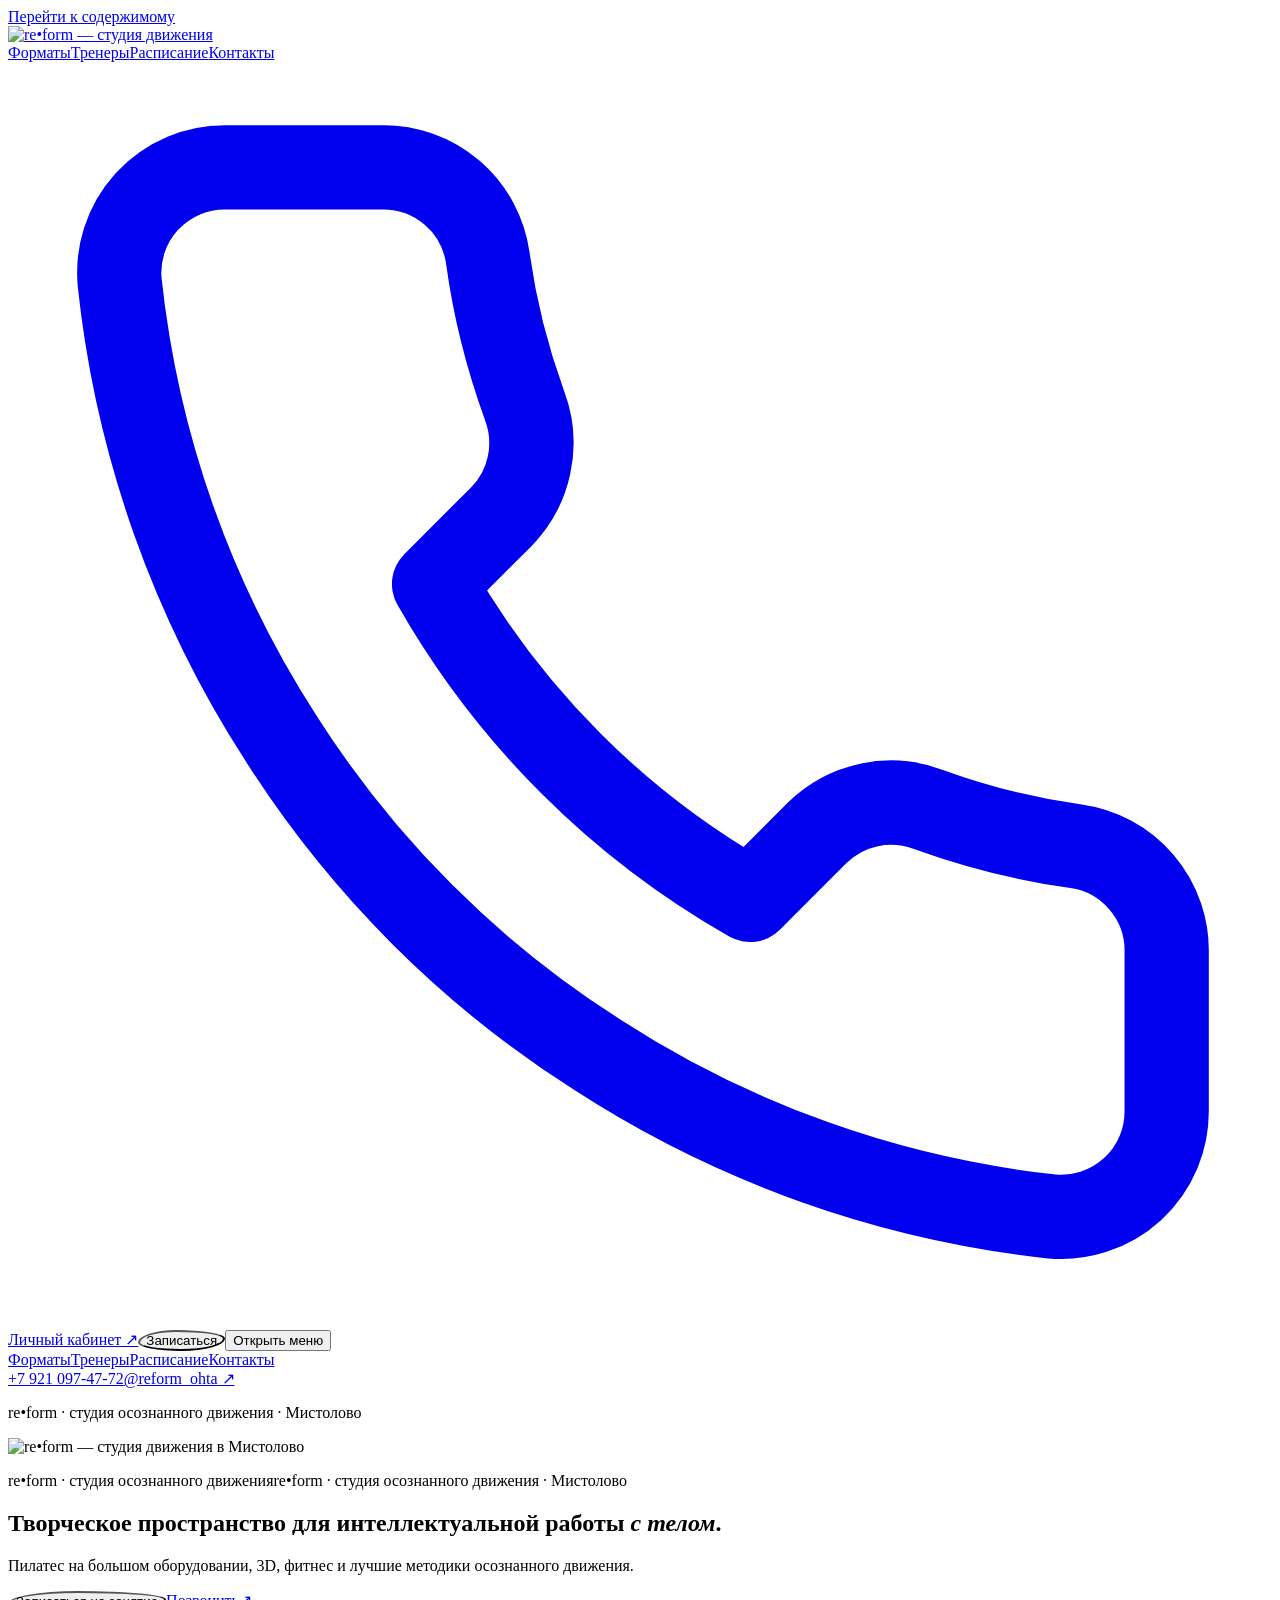
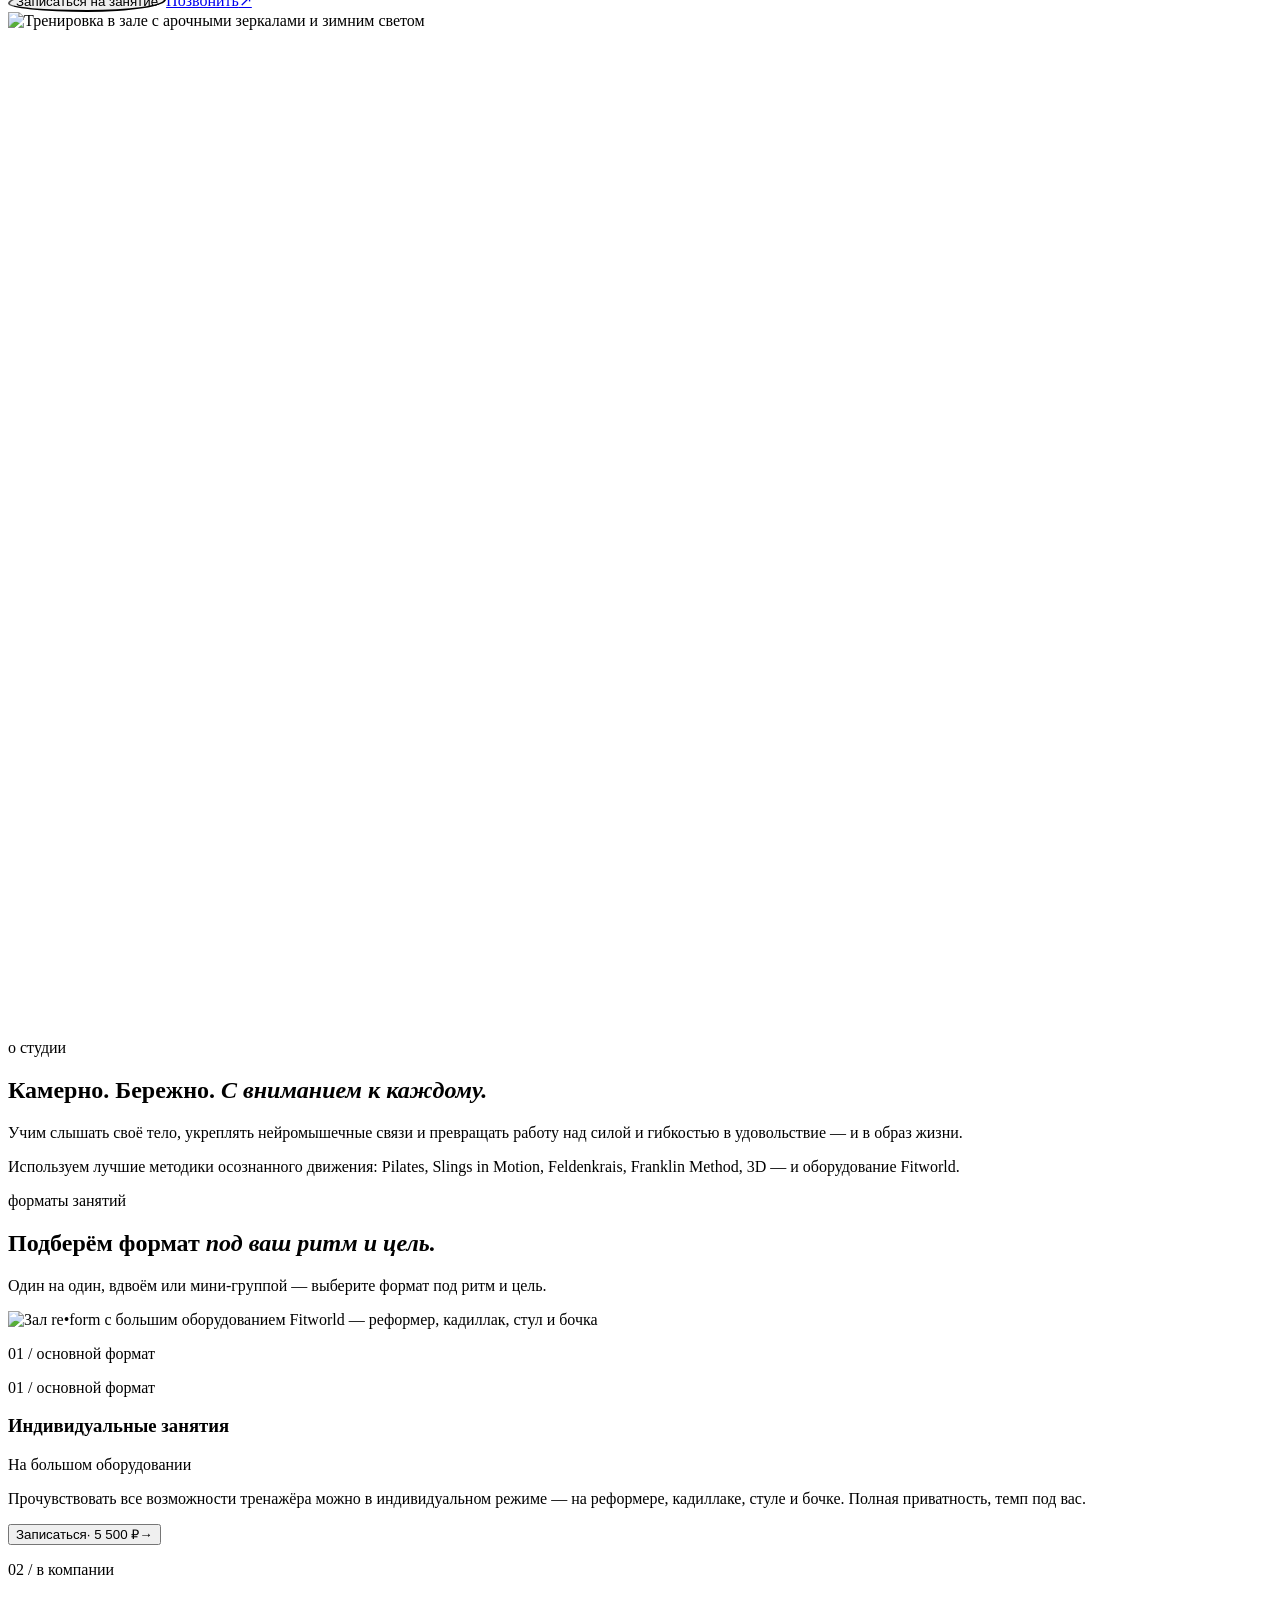
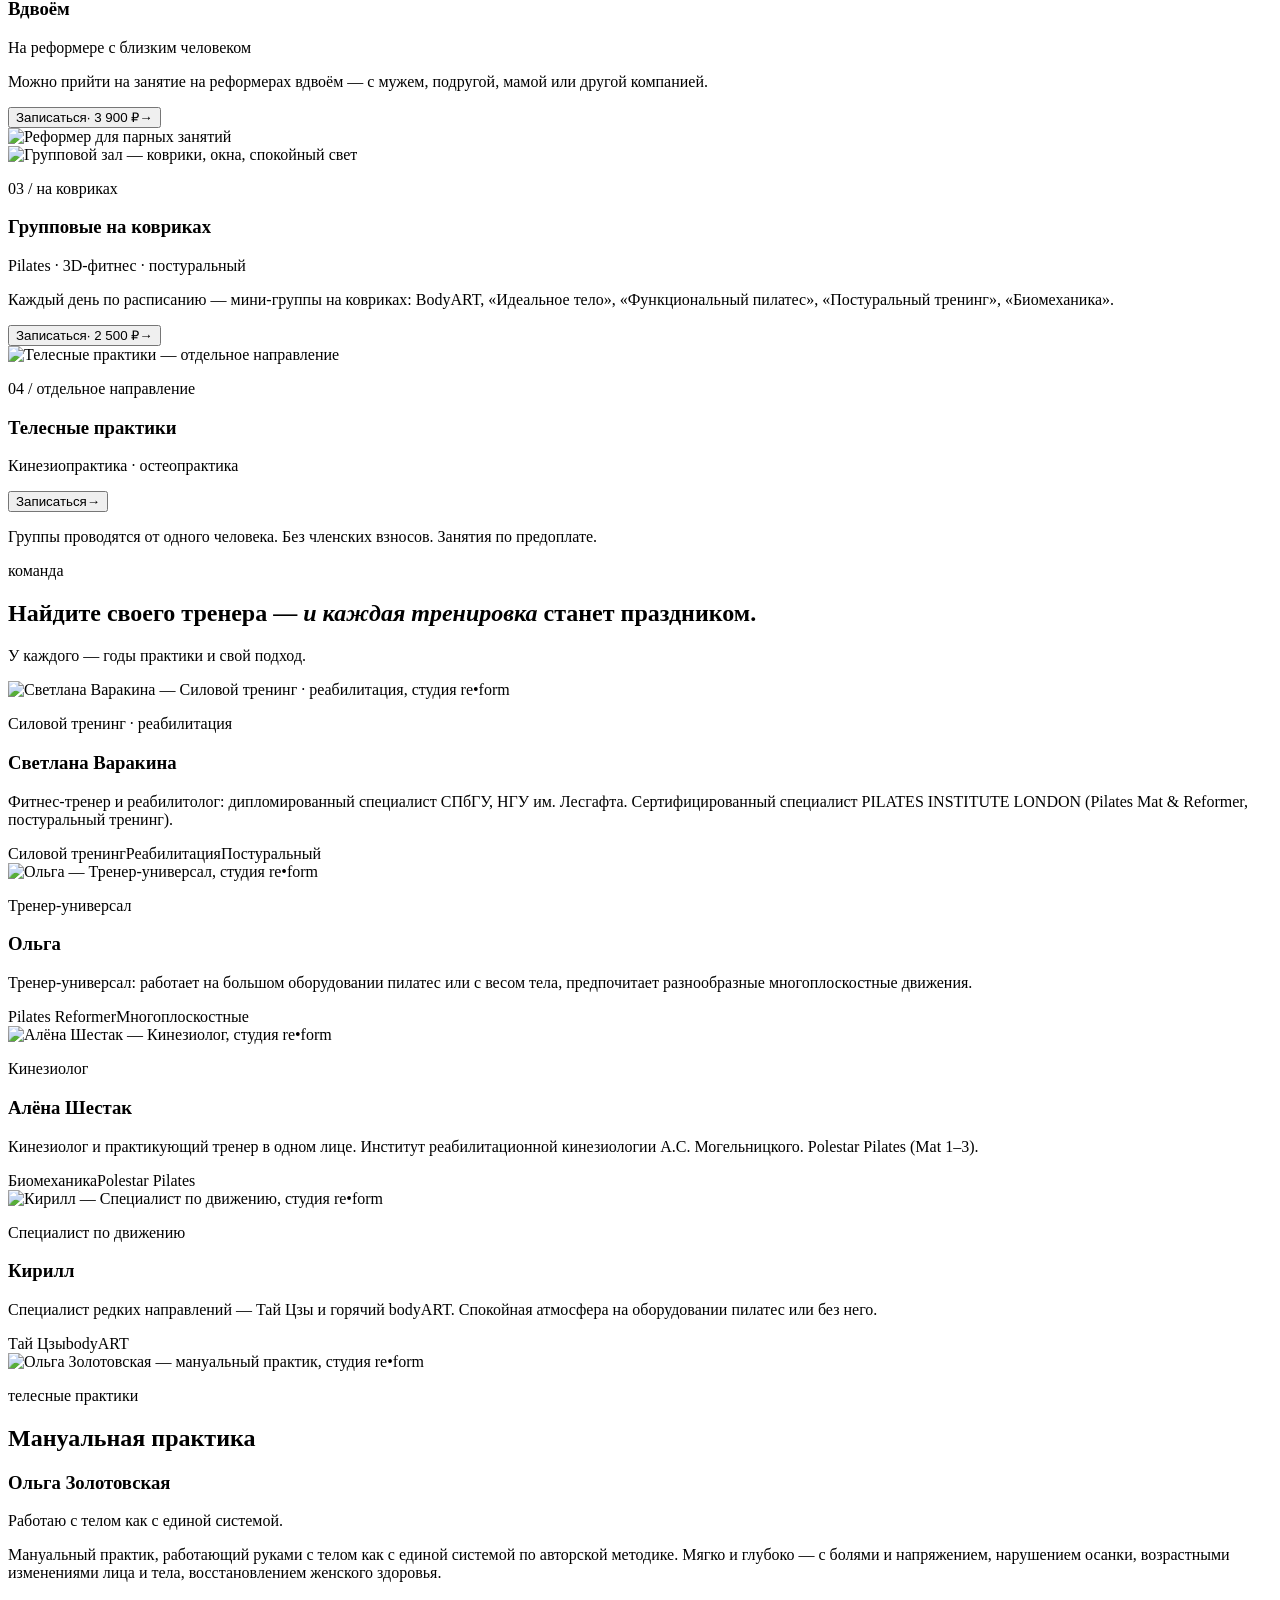
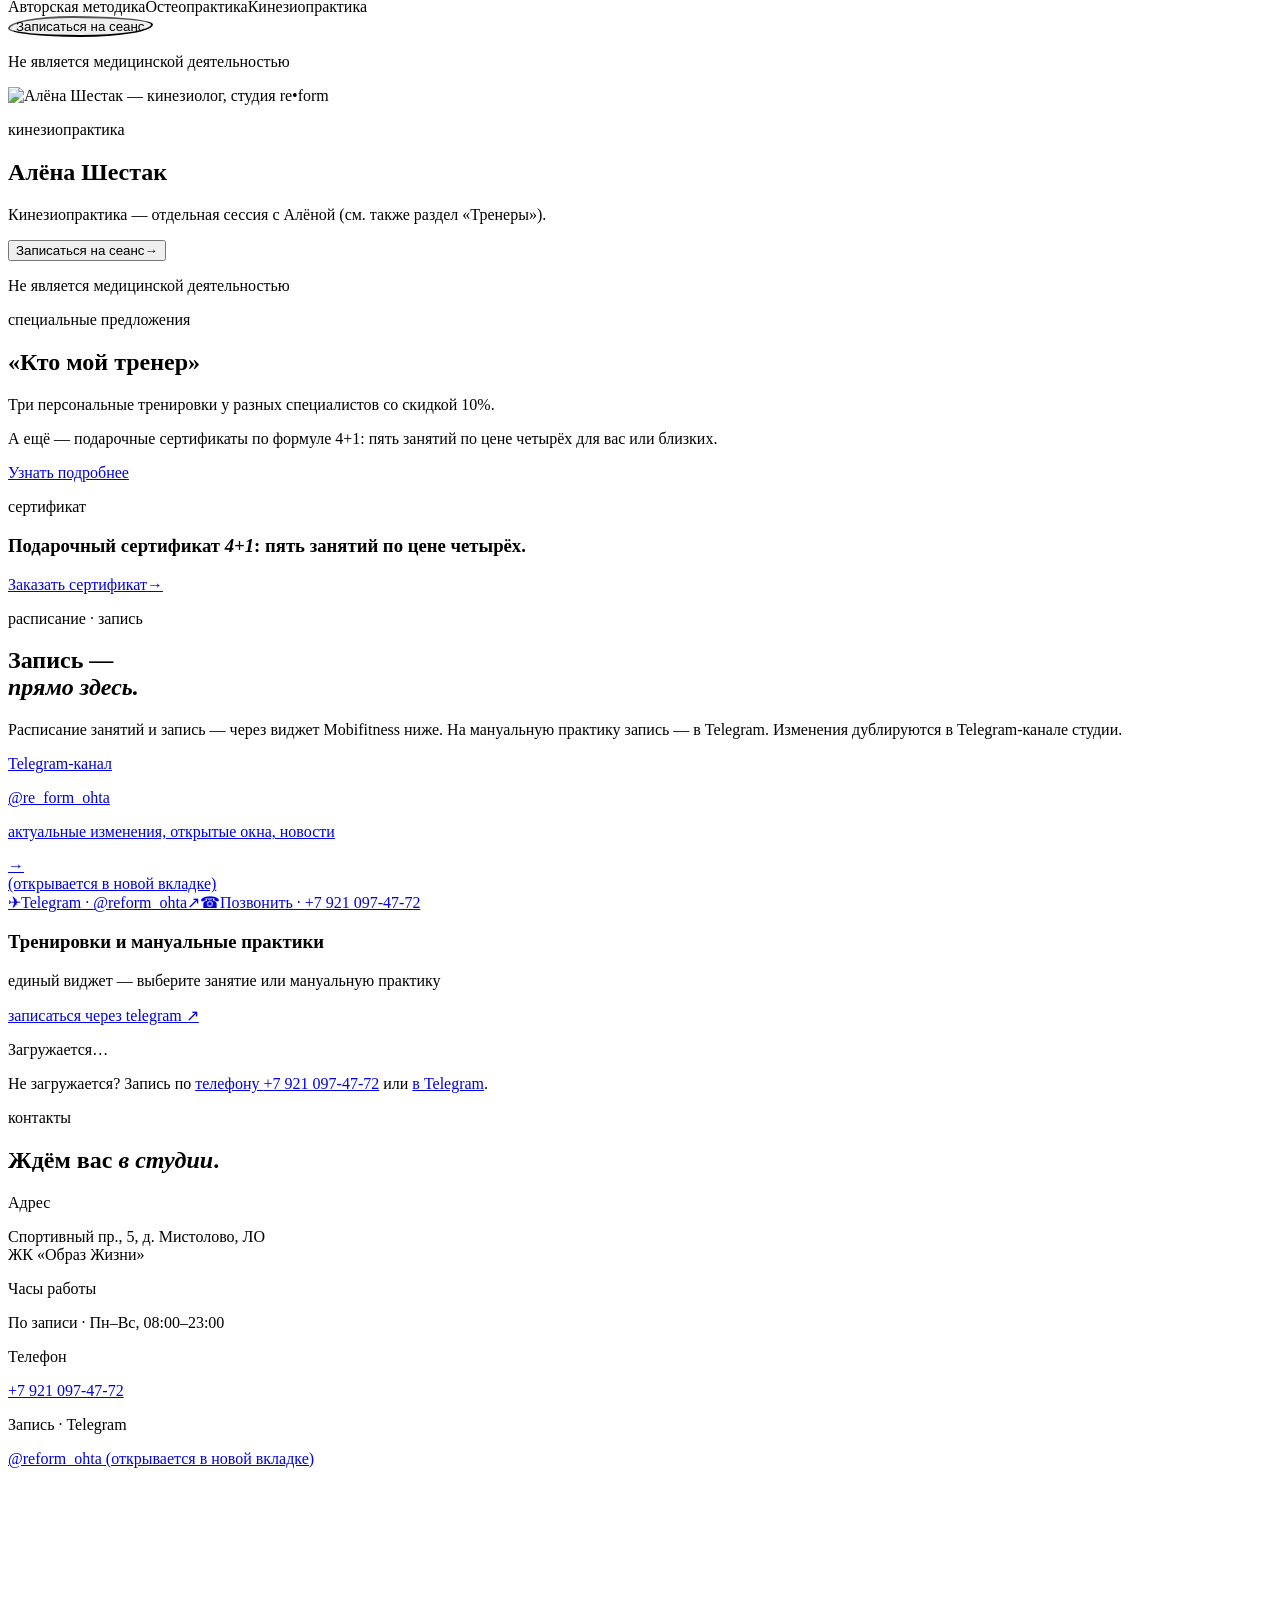
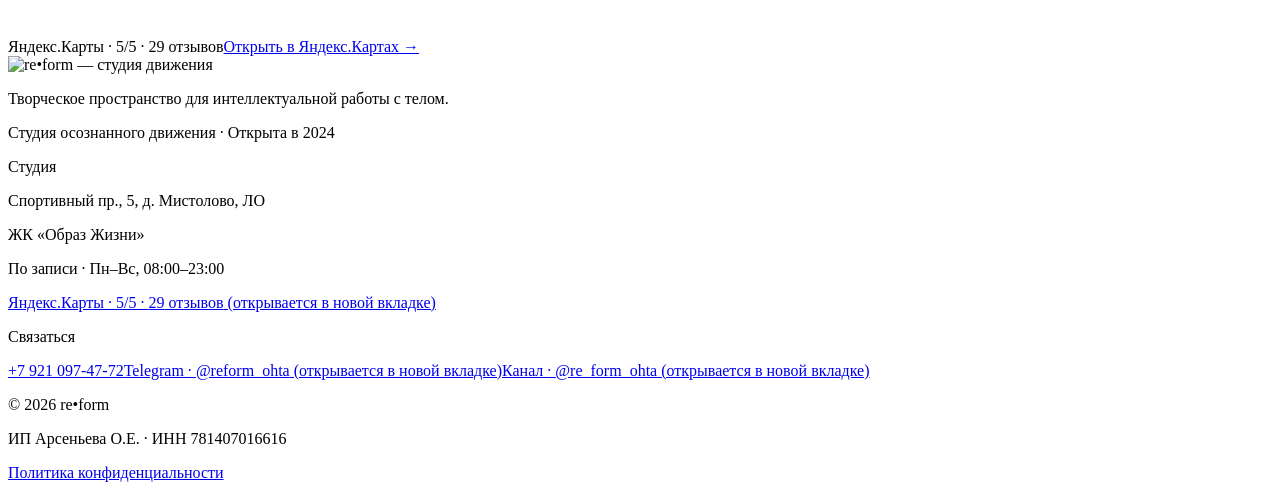
==== commit f88d826e: "fix(reform): NAV Расписание→booking-widget + Контакты canal убран + 04 формат как остальные" ====
--- a/index.html
+++ b/index.html
@@ -1 +1 @@
-<!DOCTYPE html><html lang="ru" class="__variable_c593f0 __variable_873ff4 __variable_6e2f02"><head><meta charSet="utf-8"/><meta name="viewport" content="width=device-width, initial-scale=1, maximum-scale=5, viewport-fit=cover"/><link rel="preload" as="image" href="/re-form-iter/logo/logo-bronze.png"/><link rel="preload" as="image" href="/re-form-iter/photos/curated/hero-reception-v2.webp" fetchPriority="high"/><link rel="stylesheet" href="/re-form-iter/_next/static/css/e1e1b0a8706f2ce9.css" data-precedence="next"/><link rel="preload" as="script" fetchPriority="low" href="/re-form-iter/_next/static/chunks/webpack-d6da64c789a1970a.js"/><script src="/re-form-iter/_next/static/chunks/fd9d1056-c21c7bfed9a540e7.js" async=""></script><script src="/re-form-iter/_next/static/chunks/117-0a6d0618b1549f0a.js" async=""></script><script src="/re-form-iter/_next/static/chunks/main-app-380701923aad74a5.js" async=""></script><script src="/re-form-iter/_next/static/chunks/app/page-4d9044cbb5196338.js" async=""></script><link rel="preconnect" href="https://yandex.ru" crossorigin=""/><link rel="dns-prefetch" href="https://api-maps.yandex.ru"/><meta name="theme-color" content="#ECE3D1"/><title>re•form · студия пилатеса в Мистолово</title><meta name="description" content="Камерная студия пилатеса в Мистолово: Pilates Reformer, групповые занятия, кинезио- и остеопрактика. Без потока, без членских взносов. Спортивный пр., 5."/><meta name="author" content="re•form"/><link rel="manifest" href="/re-form-iter/manifest.webmanifest" crossorigin="use-credentials"/><meta name="keywords" content="пилатес Мистолово,Pilates Reformer,студия пилатеса,кинезиопрактика,остеопрактика,групповые занятия пилатес,пилатес Ленинградская область,re-form"/><meta name="creator" content="re•form"/><meta name="publisher" content="re•form"/><meta name="robots" content="index, follow"/><meta name="googlebot" content="index, follow, max-image-preview:large, max-snippet:-1"/><link rel="canonical" href="https://felxmodaso-collab.github.io/re-form-iter/"/><meta name="format-detection" content="telephone=no, address=no, email=no"/><meta property="og:title" content="re•form · студия пилатеса в Мистолово"/><meta property="og:description" content="Камерная студия пилатеса. Pilates Reformer, групповые занятия, телесные практики. Без потока, без членских взносов."/><meta property="og:url" content="https://felxmodaso-collab.github.io/re-form-iter/"/><meta property="og:site_name" content="re•form"/><meta property="og:locale" content="ru_RU"/><meta property="og:image" content="https://felxmodaso-collab.github.io/re-form-iter/og/og-default.png"/><meta property="og:image:width" content="1200"/><meta property="og:image:height" content="630"/><meta property="og:image:alt" content="re•form — студия движения, Мистолово"/><meta property="og:image:type" content="image/png"/><meta property="og:type" content="website"/><meta name="twitter:card" content="summary_large_image"/><meta name="twitter:title" content="re•form · студия пилатеса в Мистолово"/><meta name="twitter:description" content="Pilates Reformer, групповые занятия, телесные практики. Без потока."/><meta name="twitter:image" content="https://felxmodaso-collab.github.io/re-form-iter/og/og-default.png"/><script src="/re-form-iter/_next/static/chunks/polyfills-42372ed130431b0a.js" noModule=""></script></head><body><a href="#main" class="skip-link">Перейти к содержимому</a><script type="application/ld+json">{"@context":"https://schema.org","@type":"HealthAndBeautyBusiness","@id":"https://felxmodaso-collab.github.io/re-form-iter/#studio","name":"re•form","alternateName":"re-form · студия осознанного движения","description":"Творческое пространство для интеллектуальной работы с телом. Пилатес на большом оборудовании, 3D, фитнес и лучшие методики осознанного движения.","url":"https://felxmodaso-collab.github.io/re-form-iter/","logo":"https://felxmodaso-collab.github.io/re-form-iter/icon-512.png","image":["https://felxmodaso-collab.github.io/re-form-iter/og/og-default.png"],"telephone":"+7 921 097-47-72","priceRange":"₽₽","address":{"@type":"PostalAddress","streetAddress":"Спортивный пр., 5","addressLocality":"д. Мистолово","addressRegion":"Ленинградская область","addressCountry":"RU"},"geo":{"@type":"GeoCoordinates","latitude":60.0728,"longitude":30.2941},"hasMap":"https://yandex.ru/maps/org/re_form/47524385462","sameAs":["https://t.me/re_form_ohta","https://t.me/reform_ohta","https://yandex.ru/maps/org/re_form/47524385462"],"aggregateRating":{"@type":"AggregateRating","ratingValue":5,"reviewCount":29,"bestRating":5,"worstRating":1},"openingHoursSpecification":[{"@type":"OpeningHoursSpecification","dayOfWeek":["Monday","Tuesday","Wednesday","Thursday","Friday","Saturday","Sunday"],"opens":"08:00","closes":"23:00"}],"makesOffer":[{"@type":"Offer","itemOffered":{"@type":"Service","name":"Индивидуальные занятия на большом оборудовании"},"priceSpecification":{"@type":"PriceSpecification","maxPrice":"5500","priceCurrency":"RUB"},"availability":"https://schema.org/InStock"},{"@type":"Offer","itemOffered":{"@type":"Service","name":"Занятия вдвоём"},"priceSpecification":{"@type":"PriceSpecification","maxPrice":"3900","priceCurrency":"RUB"},"availability":"https://schema.org/InStock"},{"@type":"Offer","itemOffered":{"@type":"Service","name":"Групповые занятия на ковриках"},"availability":"https://schema.org/InStock","price":"2500","priceCurrency":"RUB"},{"@type":"Offer","itemOffered":{"@type":"Service","name":"Остеопрактика"},"priceSpecification":{"@type":"PriceSpecification","maxPrice":"6500","priceCurrency":"RUB"},"availability":"https://schema.org/InStock"}]}</script><header class="fixed top-0 inset-x-0 z-40 transition-all duration-500 bg-transparent py-5"><div class="mx-auto px-6 lg:px-10 max-w-[1480px] flex items-center justify-between gap-4"><a href="#hero" aria-label="re•form — на главную" class="shrink-0 focus-visible:outline-2 focus-visible:outline-bronzeDeep focus-visible:outline-offset-4 rounded-sm"><img src="/re-form-iter/logo/logo-bronze.png" alt="re•form — студия движения" class="block w-auto select-none h-12 lg:h-14 " width="1800" height="840" decoding="async"/></a><nav aria-label="Главная навигация" class="hidden lg:flex items-center gap-7 xl:gap-9"><a href="#formats" class="text-eyebrow font-mono uppercase tracking-editorial text-inkSoft hover:text-bronzeDeep transition-colors py-2 focus-visible:outline-2 focus-visible:outline-bronzeDeep focus-visible:outline-offset-2">Форматы</a><a href="#coaches" class="text-eyebrow font-mono uppercase tracking-editorial text-inkSoft hover:text-bronzeDeep transition-colors py-2 focus-visible:outline-2 focus-visible:outline-bronzeDeep focus-visible:outline-offset-2">Тренеры</a><a href="#schedule" class="text-eyebrow font-mono uppercase tracking-editorial text-inkSoft hover:text-bronzeDeep transition-colors py-2 focus-visible:outline-2 focus-visible:outline-bronzeDeep focus-visible:outline-offset-2">Расписание</a><a href="#contacts" class="text-eyebrow font-mono uppercase tracking-editorial text-inkSoft hover:text-bronzeDeep transition-colors py-2 focus-visible:outline-2 focus-visible:outline-bronzeDeep focus-visible:outline-offset-2">Контакты</a></nav><div class="flex items-center gap-2 lg:gap-3"><a href="tel:+79210974772" aria-label="Позвонить +7 921 097-47-72" class="hidden md:inline-flex items-center justify-center w-10 h-10 lg:w-11 lg:h-11 text-ink hover:text-grassDeep transition-colors rounded-full border border-hairline/50 hover:border-grassDeep focus-visible:outline-2 focus-visible:outline-bronzeDeep focus-visible:outline-offset-2"><svg viewBox="0 0 24 24" fill="none" stroke="currentColor" stroke-width="1.6" class="w-4 h-4" aria-hidden="true"><path stroke-linecap="round" stroke-linejoin="round" d="M22 16.92v3a2 2 0 0 1-2.18 2 19.79 19.79 0 0 1-8.63-3.07 19.5 19.5 0 0 1-6-6 19.79 19.79 0 0 1-3.07-8.67A2 2 0 0 1 4.11 2h3a2 2 0 0 1 2 1.72c.13.96.37 1.9.7 2.81a2 2 0 0 1-.45 2.11L8.09 9.91a16 16 0 0 0 6 6l1.27-1.27a2 2 0 0 1 2.11-.45c.91.33 1.85.57 2.81.7A2 2 0 0 1 22 16.92Z"></path></svg></a><a href="#booking-widget" class="hidden md:inline-flex items-center font-mono text-eyebrow uppercase tracking-editorial text-bronzeDeep hover:text-grassDeep transition-colors py-2 px-1 border-b border-bronzeDeep/40 hover:border-grassDeep focus-visible:outline-2 focus-visible:outline-bronzeDeep focus-visible:outline-offset-2">Личный кабинет ↗</a><button style="border-radius:44% 56% 50% 50% / 60% 40% 60% 40%" class="inline-flex items-center justify-center font-mono uppercase tracking-editorial transition-all duration-500 ease-[cubic-bezier(.22,.61,.36,1)] hover:scale-[1.04] active:scale-[0.98] bg-grass text-cream hover:bg-grassDeep px-6 py-2.5 text-eyebrow hidden md:inline-flex shrink-0">Записаться</button><button type="button" aria-label="Открыть меню" aria-expanded="false" aria-controls=":Refkq:" class="lg:hidden relative w-11 h-11 flex items-center justify-center text-ink"><span class="sr-only">Открыть меню</span><span aria-hidden="true" class="block relative w-6 h-4"><span class="absolute left-0 right-0 h-px bg-ink transition-all duration-300 top-0"></span><span class="absolute left-0 right-0 top-1/2 -translate-y-1/2 h-px bg-ink transition-opacity duration-300 opacity-100"></span><span class="absolute left-0 right-0 h-px bg-ink transition-all duration-300 bottom-0"></span></span></button></div></div></header><div id=":Refkq:" role="dialog" aria-modal="true" aria-label="Меню" class="lg:hidden fixed inset-0 z-30 transition-opacity duration-300 opacity-0 pointer-events-none"><div class="absolute inset-x-0 top-0 bg-cream pt-24 pb-10 px-6 shadow-deep transition-transform duration-500 -translate-y-full" style="border-radius:0 0 32px 32px"><nav aria-label="Мобильная навигация" class="flex flex-col gap-1"><a href="#formats" style="transition-delay:0ms" class="font-display text-h2 font-light text-ink hover:text-bronzeDeep transition-colors py-3 border-b border-hairline/40 focus-visible:outline-2 focus-visible:outline-bronzeDeep focus-visible:outline-offset-2">Форматы</a><a href="#coaches" style="transition-delay:40ms" class="font-display text-h2 font-light text-ink hover:text-bronzeDeep transition-colors py-3 border-b border-hairline/40 focus-visible:outline-2 focus-visible:outline-bronzeDeep focus-visible:outline-offset-2">Тренеры</a><a href="#schedule" style="transition-delay:80ms" class="font-display text-h2 font-light text-ink hover:text-bronzeDeep transition-colors py-3 border-b border-hairline/40 focus-visible:outline-2 focus-visible:outline-bronzeDeep focus-visible:outline-offset-2">Расписание</a><a href="#contacts" style="transition-delay:120ms" class="font-display text-h2 font-light text-ink hover:text-bronzeDeep transition-colors py-3 border-b border-hairline/40 focus-visible:outline-2 focus-visible:outline-bronzeDeep focus-visible:outline-offset-2">Контакты</a></nav><div class="mt-8 flex flex-wrap items-center gap-5"><a href="tel:+79210974772" class="font-display text-h3 text-ink hover:text-grassDeep transition-colors">+7 921 097-47-72</a><a href="https://t.me/reform_ohta" target="_blank" rel="noopener noreferrer" class="font-mono text-eyebrow uppercase tracking-editorial text-bronzeDeep hover:text-grassDeep transition-colors">@reform_ohta<!-- --> ↗</a></div><p class="mt-6 font-mono text-eyebrow uppercase tracking-editorial text-inkSoft">re•form · студия осознанного движения · Мистолово</p></div></div><main id="main" tabindex="-1"><section id="hero" aria-labelledby="hero-heading" class="relative pt-20 lg:pt-24 pb-8 lg:pb-12 overflow-hidden bg-cream"><div aria-hidden="true" class="absolute pointer-events-none rounded-blob w-[42rem] h-[42rem] lg:w-[58rem] lg:h-[58rem] -top-32 -right-32 bg-oakSoft blur-3xl animate-drift animate-morph " style="opacity:0.4"></div><div aria-hidden="true" class="absolute pointer-events-none rounded-blob w-[28rem] h-[28rem] lg:w-[36rem] lg:h-[36rem] -bottom-40 -left-40 bg-grass blur-3xl animate-drift  " style="opacity:0.14"></div><div class="relative z-10 mx-auto px-6 lg:px-10 max-w-[1480px] grid lg:grid-cols-12 gap-8 lg:gap-12 items-center"><div class="order-1 lg:order-2 lg:col-span-5 relative animate-fade-up [animation-delay:0.3s]"><div class="relative shadow-deep -rotate-1 overflow-hidden bg-cream aspect-[4/5] sm:aspect-[5/4] lg:aspect-[5/6]" style="border-radius:48% 52% 44% 56% / 56% 44% 50% 50%"><img src="/re-form-iter/photos/curated/hero-reception-v2.webp" alt="re•form — студия движения в Мистолово" class="w-full h-full object-cover object-center" width="1100" height="1320" loading="eager" fetchPriority="high" decoding="async"/><div aria-hidden="true" class="absolute inset-0 pointer-events-none" style="box-shadow:inset 0 0 80px 36px #FEF9F3, inset 0 0 28px 8px #FEF9F3"></div></div></div><div class="order-2 lg:order-1 lg:col-span-7 relative animate-fade-up [animation-delay:0.05s]"><div class="mb-6 lg:mb-8"><p class="font-mono text-eyebrow tracking-subtle text-bronzeDeep"><span class="lg:hidden">re•form · студия осознанного движения</span><span class="hidden lg:inline">re•form · студия осознанного движения · Мистолово</span></p></div><h1 id="hero-heading" class="font-display font-light text-h1 lg:text-hero text-ink leading-[1.05] mb-6 lg:mb-8 [text-wrap:balance]">Творческое пространство для интеллектуальной работы<!-- --> <em class="not-italic font-light text-grassDeep">с телом</em>.</h1><p class="font-sans text-base lg:text-xl text-inkSoft leading-relaxed max-w-lg mb-8 lg:mb-10">Пилатес на большом оборудовании, 3D, фитнес и лучшие методики осознанного движения.</p><div class="flex flex-wrap items-center gap-5 lg:gap-7 mb-2"><button style="border-radius:44% 56% 50% 50% / 60% 40% 60% 40%" class="inline-flex items-center justify-center font-mono uppercase tracking-editorial transition-all duration-500 ease-[cubic-bezier(.22,.61,.36,1)] hover:scale-[1.04] active:scale-[0.98] bg-grass text-cream hover:bg-grassDeep px-10 py-4 text-eyebrowLg ">Записаться на занятие</button><a href="tel:+79210974772" class="group relative inline-flex items-center px-7 py-3 overflow-hidden text-eyebrowLg font-mono uppercase tracking-editorial text-bronzeDeep min-h-[44px]"><span class="absolute inset-0 border-2 border-bronzeDeep/70 transition-colors duration-500 group-hover:border-grassDeep group-hover:bg-grassDeep/5" style="border-radius:44% 56% 50% 50% / 60% 40% 60% 40%"></span><span class="relative">Позвонить</span><span aria-hidden="true" class="relative ml-2 transition-transform group-hover:translate-x-1">↗</span></a></div></div></div></section><section id="about" aria-labelledby="about-heading" class="relative bg-cream py-12 lg:py-20 overflow-hidden"><div aria-hidden="true" class="absolute pointer-events-none rounded-blob w-[28rem] h-[28rem] lg:w-[36rem] lg:h-[36rem] -top-32 -left-32 bg-oak blur-3xl animate-drift  " style="opacity:0.16"></div><div aria-hidden="true" class="absolute pointer-events-none rounded-blob w-72 h-72 lg:w-80 lg:h-80 -bottom-40 -right-40 bg-grass blur-3xl animate-drift  " style="opacity:0.1"></div><div class="relative mx-auto px-6 lg:px-10 max-w-[1480px]"><div class="grid lg:grid-cols-12 gap-10 lg:gap-16 items-center"><div class="lg:col-span-7 order-2 lg:order-1"><div style="transition-delay:0ms" class="transition-[opacity,transform] duration-[800ms] ease-[cubic-bezier(.22,.61,.36,1)] opacity-0 translate-y-3 "><div class="relative"><div class="relative overflow-hidden bg-cream shadow-soft rotate-1" style="border-radius:44% 56% 50% 50% / 60% 40% 60% 40%;aspect-ratio:5/4"><img src="/re-form-iter/photos/curated/coach-mat-practice.webp" alt="Тренировка в зале с арочными зеркалами и зимним светом" loading="lazy" class="w-full h-full object-cover"/><div aria-hidden="true" class="absolute inset-0 pointer-events-none" style="box-shadow:inset 0 0 60px 24px #FEF9F3, inset 0 0 22px 6px #FEF9F3"></div></div></div></div></div><div class="lg:col-span-5 lg:pl-4 order-1 lg:order-2"><div style="transition-delay:0ms" class="transition-[opacity,transform] duration-[800ms] ease-[cubic-bezier(.22,.61,.36,1)] opacity-0 translate-y-3 "><p class="font-mono uppercase tracking-editorial text-bronzeDeep text-eyebrow mb-6">о студии</p></div><div style="transition-delay:80ms" class="transition-[opacity,transform] duration-[800ms] ease-[cubic-bezier(.22,.61,.36,1)] opacity-0 translate-y-3 "><h2 id="about-heading" class="font-display font-light text-h1 lg:text-h1 text-ink mb-7 leading-[1.06] [text-wrap:balance] max-w-[520px]">Камерно. Бережно.<!-- --> <em class="not-italic font-light text-bronzeDeep">С вниманием к каждому.</em></h2></div><div style="transition-delay:160ms" class="transition-[opacity,transform] duration-[800ms] ease-[cubic-bezier(.22,.61,.36,1)] opacity-0 translate-y-3 "><div class="space-y-5 font-sans text-base lg:text-lg leading-relaxed text-inkSoft max-w-xl"><p>Учим слышать своё тело, укреплять нейромышечные связи и превращать работу над силой и гибкостью в удовольствие — и в образ жизни.</p><p>Используем лучшие методики осознанного движения: Pilates, Slings in Motion, Feldenkrais, Franklin Method, 3D — и оборудование Fitworld.</p></div></div></div></div></div></section><section id="formats" aria-labelledby="formats-heading" class="relative bg-cream py-12 lg:py-20 overflow-hidden"><div aria-hidden="true" class="absolute pointer-events-none rounded-blob w-[42rem] h-[42rem] lg:w-[58rem] lg:h-[58rem] -bottom-40 -right-40 bg-creamSoft blur-3xl animate-drift  " style="opacity:0.5"></div><div class="relative mx-auto px-6 lg:px-10 max-w-[1480px]"><div class="grid lg:grid-cols-12 gap-6 mb-12 lg:mb-16"><div style="transition-delay:0ms" class="transition-[opacity,transform] duration-[800ms] ease-[cubic-bezier(.22,.61,.36,1)] opacity-0 translate-y-3 lg:col-span-7"><p class="font-mono uppercase tracking-editorial text-bronzeDeep text-eyebrow mb-6">форматы занятий</p><h2 id="formats-heading" class="font-display font-light text-hero text-ink leading-[1.04] [text-wrap:balance]">Подберём формат<!-- --> <em class="not-italic font-light text-bronzeDeep">под ваш ритм и цель.</em></h2></div><div style="transition-delay:120ms" class="transition-[opacity,transform] duration-[800ms] ease-[cubic-bezier(.22,.61,.36,1)] opacity-0 translate-y-3 lg:col-span-5 lg:pt-12"><p class="font-sans text-lg text-inkSoft leading-relaxed max-w-md">Один на один, вдвоём или мини-группой — выберите формат под ритм и цель.</p></div></div><div style="transition-delay:0ms" class="transition-[opacity,transform] duration-[800ms] ease-[cubic-bezier(.22,.61,.36,1)] opacity-0 translate-y-3 "><article class="grid lg:grid-cols-12 gap-6 lg:gap-8 mb-6 lg:mb-8 items-stretch"><div class="lg:col-span-7 relative aspect-[16/10] lg:aspect-auto lg:min-h-[460px] overflow-hidden shadow-soft bg-cream" style="border-radius:44% 56% 38% 62% / 50% 50% 50% 50%"><img src="/re-form-iter/photos/curated/studio-wide-reception.webp" alt="Зал re•form с большим оборудованием Fitworld — реформер, кадиллак, стул и бочка" class="absolute inset-0 w-full h-full object-cover" loading="lazy"/><div aria-hidden="true" class="absolute inset-0 pointer-events-none" style="box-shadow:inset 0 0 70px 28px #FEF9F3, inset 0 0 24px 6px #FEF9F3"></div><div class="absolute inset-0 bg-gradient-to-tr from-ink/20 via-transparent to-transparent" aria-hidden="true"></div><p class="absolute top-7 left-8 font-mono text-eyebrow uppercase tracking-editorial text-cream/90">01 / основной формат</p></div><div class="lg:col-span-5 bg-creamSoft border border-bronzeDeep/25 px-7 py-9 sm:px-10 sm:py-10 lg:p-12 flex flex-col justify-between shadow-soft rounded-[32px]"><div><p class="font-mono text-eyebrow uppercase tracking-editorial text-bronzeDeep mb-3">01 / основной формат</p><h3 class="font-display font-light text-h1 text-ink mb-2 leading-tight">Индивидуальные занятия</h3><p class="font-mono text-eyebrow uppercase tracking-editorial text-bronzeDeep mb-5">На большом оборудовании</p><p class="font-sans text-base lg:text-lg text-inkSoft leading-relaxed mb-7">Прочувствовать все возможности тренажёра можно в индивидуальном режиме — на реформере, кадиллаке, стуле и бочке. Полная приватность, темп под вас.</p></div><button type="button" class="group inline-flex self-start items-center gap-3 font-mono text-eyebrow uppercase tracking-editorial text-bronzeDeep hover:text-grassDeep transition-colors py-3 min-h-[44px]"><span>Записаться</span><span class="text-ink/70">· <!-- -->5 500 ₽</span><span aria-hidden="true" class="transition-transform group-hover:translate-x-1">→</span></button></div></article></div><div style="transition-delay:0ms" class="transition-[opacity,transform] duration-[800ms] ease-[cubic-bezier(.22,.61,.36,1)] opacity-0 translate-y-3 "><article class="grid lg:grid-cols-12 gap-6 lg:gap-8 mb-6 lg:mb-8 items-stretch"><div class="order-2 lg:order-1 lg:col-span-7 relative bg-creamDeep px-8 py-10 lg:px-14 lg:py-14 overflow-hidden flex flex-col justify-between rounded-[32px]"><div aria-hidden="true" class="absolute -bottom-24 -right-24 w-80 h-80 bg-oakSoft/50 blur-2xl pointer-events-none" style="border-radius:62% 38% 55% 45% / 50% 60% 40% 50%"></div><div class="relative"><p class="font-mono text-eyebrow uppercase tracking-editorial text-bronzeDeep mb-4">02 / в компании</p><h3 class="font-display font-light text-h1 text-ink mb-2 leading-tight">Вдвоём</h3><p class="font-mono text-eyebrow uppercase tracking-editorial text-bronzeDeep mb-5">На реформере с близким человеком</p><p class="font-sans text-base lg:text-lg text-inkSoft leading-relaxed mb-7 max-w-md">Можно прийти на занятие на реформерах вдвоём — с мужем, подругой, мамой или другой компанией.</p></div><div class="relative"><button type="button" class="group inline-flex self-start items-center gap-3 font-mono text-eyebrow uppercase tracking-editorial text-bronzeDeep hover:text-grassDeep transition-colors py-3 min-h-[44px]"><span>Записаться</span><span class="text-ink/70">· <!-- -->3 900 ₽</span><span aria-hidden="true" class="transition-transform group-hover:translate-x-1">→</span></button></div></div><div class="order-1 lg:order-2 lg:col-span-5 relative aspect-[4/5] lg:aspect-auto overflow-hidden shadow-soft bg-cream" style="border-radius:44% 56% 38% 62% / 50% 50% 50% 50%"><img src="/re-form-iter/photos/curated/studio-mat-room.webp" alt="Реформер для парных занятий" width="1280" height="591" class="absolute inset-0 w-full h-full object-cover" loading="lazy" decoding="async"/><div aria-hidden="true" class="absolute inset-0 pointer-events-none" style="box-shadow:inset 0 0 70px 28px #FEF9F3, inset 0 0 24px 6px #FEF9F3"></div></div></article></div><div style="transition-delay:80ms" class="transition-[opacity,transform] duration-[800ms] ease-[cubic-bezier(.22,.61,.36,1)] opacity-0 translate-y-3 "><article class="grid lg:grid-cols-12 gap-6 lg:gap-8 items-stretch"><div class="lg:col-span-5 relative aspect-[4/5] lg:aspect-auto lg:min-h-[400px] overflow-hidden shadow-soft bg-cream" style="border-radius:44% 56% 38% 62% / 50% 50% 50% 50%"><img src="/re-form-iter/photos/curated/wunda-window.webp" alt="Групповой зал — коврики, окна, спокойный свет" width="962" height="1280" class="absolute inset-0 w-full h-full object-cover" loading="lazy" decoding="async"/><div aria-hidden="true" class="absolute inset-0 pointer-events-none" style="box-shadow:inset 0 0 70px 28px #FEF9F3, inset 0 0 24px 6px #FEF9F3"></div></div><div class="lg:col-span-7 bg-cream px-8 py-10 lg:px-14 lg:py-14 border border-hairline/40 flex flex-col justify-between rounded-[32px]"><div><p class="font-mono text-eyebrow uppercase tracking-editorial text-bronzeDeep mb-3">03 / на ковриках</p><h3 class="font-display font-light text-h1 text-ink mb-2 leading-tight">Групповые на ковриках</h3><p class="font-mono text-eyebrow uppercase tracking-editorial text-bronzeDeep mb-5">Pilates · 3D-фитнес · постуральный</p><p class="font-sans text-base lg:text-lg text-inkSoft leading-relaxed mb-7 max-w-xl">Каждый день по расписанию — мини-группы на ковриках: BodyART, «Идеальное тело», «Функциональный пилатес», «Постуральный тренинг», «Биомеханика».</p></div><button type="button" class="group inline-flex self-start items-center gap-3 font-mono text-eyebrow uppercase tracking-editorial text-bronzeDeep hover:text-grassDeep transition-colors py-3 min-h-[44px]"><span>Записаться</span><span class="text-ink/70">· <!-- -->2 500 ₽</span><span aria-hidden="true" class="transition-transform group-hover:translate-x-1">→</span></button></div></article></div><div style="transition-delay:100ms" class="transition-[opacity,transform] duration-[800ms] ease-[cubic-bezier(.22,.61,.36,1)] opacity-0 translate-y-3 "><article class="mt-6 lg:mt-8 bg-creamDeep border border-bronzeDeep/20 px-8 py-9 lg:px-14 lg:py-12 rounded-[32px] flex flex-col sm:flex-row sm:items-center justify-between gap-6 shadow-soft"><div class="max-w-[520px]"><p class="font-mono text-eyebrow uppercase tracking-editorial text-bronzeDeep mb-3">04 / отдельное направление</p><h3 class="font-display font-light text-h2 text-ink mb-2 leading-tight">Телесные практики</h3><p class="font-mono text-eyebrow uppercase tracking-editorial text-bronzeDeep mb-4">Кинезиопрактика · остеопрактика</p><p class="font-sans text-base text-inkSoft leading-relaxed">Отдельное направление: работа руками с телом как с единой системой. Подробнее — в разделе «Мануальная практика» ниже.</p></div><button type="button" class="group inline-flex shrink-0 self-start sm:self-center items-center gap-3 font-mono text-eyebrow uppercase tracking-editorial text-bronzeDeep hover:text-grassDeep transition-colors py-3 min-h-[44px]"><span>Подробнее</span><span aria-hidden="true" class="transition-transform group-hover:translate-x-1">→</span></button></article></div><div style="transition-delay:140ms" class="transition-[opacity,transform] duration-[800ms] ease-[cubic-bezier(.22,.61,.36,1)] opacity-0 translate-y-3 "><p class="mt-10 lg:mt-14 max-w-[680px] mx-auto text-center font-sans text-sm text-inkSoft/85 leading-relaxed">Группы проводятся от одного человека. Без членских взносов. Занятия по предоплате.</p></div></div></section><section id="coaches" aria-labelledby="coaches-heading" class="relative bg-creamDeep py-12 lg:py-20 overflow-hidden"><div aria-hidden="true" class="absolute pointer-events-none rounded-blob w-[42rem] h-[42rem] lg:w-[58rem] lg:h-[58rem] -top-32 -right-32 bg-grass blur-3xl animate-drift  " style="opacity:0.14"></div><div aria-hidden="true" class="absolute pointer-events-none rounded-blob w-[28rem] h-[28rem] lg:w-[36rem] lg:h-[36rem] -bottom-40 -left-40 bg-oak blur-3xl animate-drift  " style="opacity:0.2"></div><div class="relative mx-auto px-6 lg:px-10 max-w-[1320px]"><div class="flex flex-col lg:flex-row lg:items-end lg:justify-between gap-4 lg:gap-12 mb-8 lg:mb-12"><div class="lg:max-w-[820px]"><div style="transition-delay:0ms" class="transition-[opacity,transform] duration-[800ms] ease-[cubic-bezier(.22,.61,.36,1)] opacity-0 translate-y-3 "><p class="font-mono uppercase tracking-editorial text-bronzeDeep text-eyebrow mb-3">команда</p></div><div style="transition-delay:80ms" class="transition-[opacity,transform] duration-[800ms] ease-[cubic-bezier(.22,.61,.36,1)] opacity-0 translate-y-3 "><h2 id="coaches-heading" class="font-display font-light text-h1 text-ink leading-[1.08] [text-wrap:balance]">Найдите своего тренера —<!-- --> <em class="not-italic font-light text-grassDeep">и каждая тренировка</em> <!-- -->станет праздником.</h2></div></div><div style="transition-delay:140ms" class="transition-[opacity,transform] duration-[800ms] ease-[cubic-bezier(.22,.61,.36,1)] opacity-0 translate-y-3 lg:max-w-[280px] lg:pb-1 lg:shrink-0"><p class="font-sans text-base text-inkSoft leading-relaxed">У каждого — годы практики и свой подход.</p></div></div><div class="grid sm:grid-cols-2 gap-x-8 gap-y-12 lg:gap-x-14 lg:gap-y-16"><div style="transition-delay:0ms" class="transition-[opacity,transform] duration-[800ms] ease-[cubic-bezier(.22,.61,.36,1)] opacity-0 translate-y-3 "><article class="grid grid-cols-[160px_1fr] sm:grid-cols-[180px_1fr] lg:grid-cols-[210px_1fr] gap-5 lg:gap-7 items-start"><div class="relative aspect-[4/5] overflow-hidden bg-cream shadow-soft" style="border-radius:44% 56% 50% 50% / 60% 40% 60% 40%"><img src="/re-form-iter/photos/coaches/svetlana.webp" alt="Светлана Варакина — Силовой тренинг · реабилитация, студия re•form" width="420" height="525" loading="lazy" decoding="async" class="absolute inset-0 w-full h-full object-cover"/><div aria-hidden="true" class="absolute inset-0 pointer-events-none" style="box-shadow:inset 0 0 60px 22px #FEF9F3, inset 0 0 22px 6px #FEF9F3"></div></div><div class="pt-1"><p class="font-mono text-eyebrow uppercase tracking-editorial text-bronzeDeep mb-2">Силовой тренинг · реабилитация</p><h3 class="font-display font-light text-h2 text-ink leading-tight mb-3">Светлана Варакина</h3><p class="font-sans text-base text-inkSoft leading-relaxed mb-4">Фитнес-тренер и реабилитолог: дипломированный специалист СПбГУ, НГУ им. Лесгафта. Сертифицированный специалист PILATES INSTITUTE LONDON (Pilates Mat &amp; Reformer, постуральный тренинг).</p><div class="flex flex-wrap gap-2"><span class="inline-block font-mono text-eyebrow uppercase tracking-editorial px-3 py-1 border border-bronzeDeep/30 text-inkSoft rounded-full whitespace-nowrap">Силовой тренинг</span><span class="inline-block font-mono text-eyebrow uppercase tracking-editorial px-3 py-1 border border-bronzeDeep/30 text-inkSoft rounded-full whitespace-nowrap">Реабилитация</span><span class="inline-block font-mono text-eyebrow uppercase tracking-editorial px-3 py-1 border border-bronzeDeep/30 text-inkSoft rounded-full whitespace-nowrap">Постуральный</span></div></div></article></div><div style="transition-delay:60ms" class="transition-[opacity,transform] duration-[800ms] ease-[cubic-bezier(.22,.61,.36,1)] opacity-0 translate-y-3 "><article class="grid grid-cols-[160px_1fr] sm:grid-cols-[180px_1fr] lg:grid-cols-[210px_1fr] gap-5 lg:gap-7 items-start"><div class="relative aspect-[4/5] overflow-hidden bg-cream shadow-soft" style="border-radius:44% 56% 50% 50% / 60% 40% 60% 40%"><img src="/re-form-iter/photos/coaches/olga-v.webp" alt="Ольга — Тренер-универсал, студия re•form" width="420" height="525" loading="lazy" decoding="async" class="absolute inset-0 w-full h-full object-cover"/><div aria-hidden="true" class="absolute inset-0 pointer-events-none" style="box-shadow:inset 0 0 60px 22px #FEF9F3, inset 0 0 22px 6px #FEF9F3"></div></div><div class="pt-1"><p class="font-mono text-eyebrow uppercase tracking-editorial text-bronzeDeep mb-2">Тренер-универсал</p><h3 class="font-display font-light text-h2 text-ink leading-tight mb-3">Ольга</h3><p class="font-sans text-base text-inkSoft leading-relaxed mb-4">Тренер-универсал: работает на большом оборудовании пилатес или с весом тела, предпочитает разнообразные многоплоскостные движения.</p><div class="flex flex-wrap gap-2"><span class="inline-block font-mono text-eyebrow uppercase tracking-editorial px-3 py-1 border border-bronzeDeep/30 text-inkSoft rounded-full whitespace-nowrap">Pilates Reformer</span><span class="inline-block font-mono text-eyebrow uppercase tracking-editorial px-3 py-1 border border-bronzeDeep/30 text-inkSoft rounded-full whitespace-nowrap">Многоплоскостные</span></div></div></article></div><div style="transition-delay:120ms" class="transition-[opacity,transform] duration-[800ms] ease-[cubic-bezier(.22,.61,.36,1)] opacity-0 translate-y-3 "><article class="grid grid-cols-[160px_1fr] sm:grid-cols-[180px_1fr] lg:grid-cols-[210px_1fr] gap-5 lg:gap-7 items-start"><div class="relative aspect-[4/5] overflow-hidden bg-cream shadow-soft" style="border-radius:44% 56% 50% 50% / 60% 40% 60% 40%"><img src="/re-form-iter/photos/coaches/alyona.webp" alt="Алёна Шестак — Кинезиолог, студия re•form" width="420" height="525" loading="lazy" decoding="async" class="absolute inset-0 w-full h-full object-cover"/><div aria-hidden="true" class="absolute inset-0 pointer-events-none" style="box-shadow:inset 0 0 60px 22px #FEF9F3, inset 0 0 22px 6px #FEF9F3"></div></div><div class="pt-1"><p class="font-mono text-eyebrow uppercase tracking-editorial text-bronzeDeep mb-2">Кинезиолог</p><h3 class="font-display font-light text-h2 text-ink leading-tight mb-3">Алёна Шестак</h3><p class="font-sans text-base text-inkSoft leading-relaxed mb-4">Кинезиолог и практикующий тренер в одном лице. Институт реабилитационной кинезиологии А.С. Могельницкого. Polestar Pilates (Mat 1–3).</p><div class="flex flex-wrap gap-2"><span class="inline-block font-mono text-eyebrow uppercase tracking-editorial px-3 py-1 border border-bronzeDeep/30 text-inkSoft rounded-full whitespace-nowrap">Биомеханика</span><span class="inline-block font-mono text-eyebrow uppercase tracking-editorial px-3 py-1 border border-bronzeDeep/30 text-inkSoft rounded-full whitespace-nowrap">Polestar Pilates</span></div></div></article></div><div style="transition-delay:180ms" class="transition-[opacity,transform] duration-[800ms] ease-[cubic-bezier(.22,.61,.36,1)] opacity-0 translate-y-3 "><article class="grid grid-cols-[160px_1fr] sm:grid-cols-[180px_1fr] lg:grid-cols-[210px_1fr] gap-5 lg:gap-7 items-start"><div class="relative aspect-[4/5] overflow-hidden bg-cream shadow-soft" style="border-radius:44% 56% 50% 50% / 60% 40% 60% 40%"><img src="/re-form-iter/photos/coaches/kirill.webp" alt="Кирилл — Специалист по движению, студия re•form" width="420" height="525" loading="lazy" decoding="async" class="absolute inset-0 w-full h-full object-cover"/><div aria-hidden="true" class="absolute inset-0 pointer-events-none" style="box-shadow:inset 0 0 60px 22px #FEF9F3, inset 0 0 22px 6px #FEF9F3"></div></div><div class="pt-1"><p class="font-mono text-eyebrow uppercase tracking-editorial text-bronzeDeep mb-2">Специалист по движению</p><h3 class="font-display font-light text-h2 text-ink leading-tight mb-3">Кирилл</h3><p class="font-sans text-base text-inkSoft leading-relaxed mb-4">Специалист редких направлений — Тай Цзы и горячий bodyART. Спокойная атмосфера на оборудовании пилатес или без него.</p><div class="flex flex-wrap gap-2"><span class="inline-block font-mono text-eyebrow uppercase tracking-editorial px-3 py-1 border border-bronzeDeep/30 text-inkSoft rounded-full whitespace-nowrap">Тай Цзы</span><span class="inline-block font-mono text-eyebrow uppercase tracking-editorial px-3 py-1 border border-bronzeDeep/30 text-inkSoft rounded-full whitespace-nowrap">bodyART</span></div></div></article></div></div></div></section><section id="manual" aria-labelledby="manual-heading" class="relative bg-cream py-12 lg:py-20 overflow-hidden"><div aria-hidden="true" class="absolute pointer-events-none rounded-blob w-[42rem] h-[42rem] lg:w-[58rem] lg:h-[58rem] -top-32 -left-32 bg-clay blur-3xl animate-drift  " style="opacity:0.18"></div><div aria-hidden="true" class="absolute pointer-events-none rounded-blob w-[28rem] h-[28rem] lg:w-[36rem] lg:h-[36rem] -bottom-40 -right-40 bg-oakSoft blur-3xl animate-drift  " style="opacity:0.4"></div><div class="relative mx-auto px-6 lg:px-10 max-w-[1480px]"><div class="grid lg:grid-cols-12 gap-10 lg:gap-16 items-center"><div style="transition-delay:0ms" class="transition-[opacity,transform] duration-[800ms] ease-[cubic-bezier(.22,.61,.36,1)] opacity-0 translate-y-3 lg:col-span-5"><div class="relative max-w-[480px]"><div class="aspect-[4/5] shadow-soft -rotate-2 overflow-hidden relative bg-cream" style="border-radius:62% 38% 55% 45% / 50% 60% 40% 50%"><img src="/re-form-iter/photos/coaches/olga-z.webp" alt="Ольга Золотовская — мануальный практик, студия re•form" width="800" height="1000" class="absolute inset-0 w-full h-full object-cover" loading="lazy" decoding="async"/><div aria-hidden="true" class="absolute inset-0 pointer-events-none" style="box-shadow:inset 0 0 70px 28px #FEF9F3, inset 0 0 24px 6px #FEF9F3"></div></div></div></div><div style="transition-delay:120ms" class="transition-[opacity,transform] duration-[800ms] ease-[cubic-bezier(.22,.61,.36,1)] opacity-0 translate-y-3 lg:col-span-7 lg:pl-4"><p class="font-mono uppercase tracking-editorial text-bronzeDeep text-eyebrow text-bronzeDeep mb-6">телесные практики</p><h2 id="manual-heading" class="font-display font-light text-hero text-ink leading-[1.04] mb-3">Мануальная практика</h2><h3 class="font-display font-light text-h1 text-bronzeDeep mb-7">Ольга Золотовская</h3><p class="font-display text-h2 text-bronzeDeep mb-7 leading-snug max-w-xl">Работаю с телом как с единой системой.</p><p class="font-sans text-base lg:text-lg text-inkSoft leading-relaxed mb-9 max-w-xl">Мануальный практик, работающий руками с телом как с единой системой по авторской методике. Мягко и глубоко — с болями и напряжением, нарушением осанки, возрастными изменениями лица и тела, восстановлением женского здоровья.</p><div class="flex flex-wrap gap-2 mb-10"><span class="inline-block font-mono text-eyebrow uppercase tracking-editorial px-4 py-1.5 border border-bronzeDeep/50 text-bronzeDeep rounded-full whitespace-nowrap">Авторская методика</span><span class="inline-block font-mono text-eyebrow uppercase tracking-editorial px-4 py-1.5 border border-bronzeDeep/50 text-bronzeDeep rounded-full whitespace-nowrap">Остеопрактика</span><span class="inline-block font-mono text-eyebrow uppercase tracking-editorial px-4 py-1.5 border border-bronzeDeep/50 text-bronzeDeep rounded-full whitespace-nowrap">Кинезиопрактика</span></div><div class="flex flex-wrap items-baseline gap-7"><button style="border-radius:44% 56% 50% 50% / 60% 40% 60% 40%" class="inline-flex items-center justify-center font-mono uppercase tracking-editorial transition-all duration-500 ease-[cubic-bezier(.22,.61,.36,1)] hover:scale-[1.04] active:scale-[0.98] bg-clay text-cream hover:bg-bronze px-10 py-4 text-eyebrowLg ">Записаться на сеанс</button><p class="text-xs font-mono uppercase tracking-editorial text-inkSoft">Не является медицинской деятельностью</p></div></div></div><div style="transition-delay:120ms" class="transition-[opacity,transform] duration-[800ms] ease-[cubic-bezier(.22,.61,.36,1)] opacity-0 translate-y-3 "><div class="mt-10 lg:mt-14 max-w-[1100px] mx-auto"><div class="grid sm:grid-cols-[180px_1fr] lg:grid-cols-[220px_1fr] gap-6 lg:gap-10 items-start pt-8 lg:pt-10"><div class="relative aspect-[4/5] overflow-hidden bg-cream shadow-soft" style="border-radius:44% 56% 50% 50% / 60% 40% 60% 40%"><img src="/re-form-iter/photos/coaches/alyona.webp" alt="Алёна Шестак — кинезиолог, студия re•form" width="440" height="550" class="absolute inset-0 w-full h-full object-cover" loading="lazy" decoding="async"/><div aria-hidden="true" class="absolute inset-0 pointer-events-none" style="box-shadow:inset 0 0 60px 22px #FEF9F3, inset 0 0 22px 6px #FEF9F3"></div></div><div class="pt-1"><p class="font-mono uppercase tracking-editorial text-bronzeDeep text-eyebrow text-bronzeDeep mb-6">кинезиопрактика</p><h2 class="font-display font-light text-hero text-ink leading-[1.04] mb-3">Алёна Шестак</h2><p class="font-sans text-base lg:text-lg text-inkSoft leading-relaxed max-w-xl">Кинезиопрактика — отдельная сессия с Алёной (см. также раздел «Тренеры»).</p><div class="flex flex-wrap items-baseline gap-7 mt-6"><button type="button" class="group inline-flex items-center gap-3 font-mono text-eyebrow uppercase tracking-editorial text-bronzeDeep hover:text-grassDeep transition-colors py-3 min-h-[44px]"><span>Записаться на сеанс</span><span aria-hidden="true" class="transition-transform group-hover:translate-x-1">→</span></button><p class="text-xs font-mono uppercase tracking-editorial text-inkSoft">Не является медицинской деятельностью</p></div></div></div></div></div></div></section><section id="specials" aria-labelledby="specials-heading" class="relative bg-creamDeep py-10 lg:py-16 overflow-hidden"><div aria-hidden="true" class="absolute pointer-events-none rounded-blob w-[42rem] h-[42rem] lg:w-[58rem] lg:h-[58rem] -bottom-40 -left-40 bg-grass blur-3xl animate-drift  " style="opacity:0.1"></div><div aria-hidden="true" class="absolute pointer-events-none rounded-blob w-[28rem] h-[28rem] lg:w-[36rem] lg:h-[36rem] -top-32 -right-32 bg-oakSoft blur-3xl animate-drift  " style="opacity:0.3"></div><div class="relative max-w-[1480px] mx-auto px-6 lg:px-10"><div class="grid lg:grid-cols-12 gap-8 lg:gap-12 items-stretch"><div style="transition-delay:0ms" class="transition-[opacity,transform] duration-[800ms] ease-[cubic-bezier(.22,.61,.36,1)] opacity-0 translate-y-3 lg:col-span-7"><div class="bg-cream border border-bronzeDeep/15 rounded-[28px] p-8 lg:p-12 h-full flex flex-col justify-between shadow-soft"><div><p class="font-mono uppercase tracking-editorial text-bronzeDeep text-eyebrow mb-6">специальные предложения</p><h2 id="specials-heading" class="font-display font-light text-h1 lg:text-hero text-ink leading-[1.06] mb-4 [text-wrap:balance]">«Кто мой тренер»</h2><p class="font-sans text-base lg:text-lg text-inkSoft leading-relaxed max-w-xl mb-3">Три персональные тренировки у разных специалистов со скидкой <span class="font-display text-grassDeep">10%</span>.</p><p class="font-sans text-base lg:text-lg text-inkSoft leading-relaxed max-w-xl mb-9">А ещё — подарочные сертификаты по формуле 4+1: пять занятий по цене четырёх для вас или близких.</p></div><div><a href="https://t.me/reform_ohta" target="_blank" rel="noopener noreferrer" class="group relative inline-flex items-center px-7 py-3.5 overflow-hidden text-eyebrow font-mono uppercase tracking-editorial text-cream min-h-[48px]"><span class="absolute inset-0 bg-bronzeDeep transition-transform duration-500 group-hover:scale-105" style="border-radius:44% 56% 50% 50% / 60% 40% 60% 40%"></span><span class="relative">Узнать подробнее</span></a></div></div></div><div style="transition-delay:120ms" class="transition-[opacity,transform] duration-[800ms] ease-[cubic-bezier(.22,.61,.36,1)] opacity-0 translate-y-3 lg:col-span-5"><div class="bg-grassDeep text-cream rounded-[28px] p-8 lg:p-10 h-full flex flex-col justify-between shadow-soft"><div><p class="font-mono text-eyebrow uppercase tracking-editorial text-cream/80 mb-5">сертификат</p><h3 class="font-display font-light text-h2 lg:text-h1 text-cream leading-[1.08] mb-8 [text-wrap:balance]">Подарочный сертификат<!-- --> <em class="not-italic font-light">4+1</em>:<!-- --> <!-- -->пять занятий по цене четырёх.</h3></div><a href="https://t.me/reform_ohta" target="_blank" rel="noopener noreferrer" class="inline-flex items-center self-start gap-3 font-mono text-eyebrow uppercase tracking-editorial text-cream border border-cream/50 hover:border-cream hover:bg-cream/10 transition-colors py-3 px-5 rounded-full min-h-[48px]"><span>Заказать сертификат</span><span aria-hidden="true" class="transition-transform group-hover:translate-x-1">→</span></a></div></div></div></div></section><section id="schedule" aria-labelledby="schedule-heading" class="relative bg-cream py-12 lg:py-20 overflow-hidden"><div aria-hidden="true" class="absolute pointer-events-none rounded-blob w-[42rem] h-[42rem] lg:w-[58rem] lg:h-[58rem] -top-32 -right-32 bg-grass blur-3xl animate-drift  " style="opacity:0.12"></div><div class="relative mx-auto px-6 lg:px-10 max-w-[1480px]"><div class="grid lg:grid-cols-12 gap-10 mb-8"><div style="transition-delay:0ms" class="transition-[opacity,transform] duration-[800ms] ease-[cubic-bezier(.22,.61,.36,1)] opacity-0 translate-y-3 lg:col-span-7"><p class="font-mono uppercase tracking-editorial text-bronzeDeep text-eyebrow mb-6">расписание · запись</p><h2 id="schedule-heading" class="font-display font-light text-hero text-ink leading-[1.04] mb-7 [text-wrap:balance]">Запись —<br/><em class="not-italic font-light text-grassDeep">прямо здесь.</em></h2><p class="font-sans text-lg text-inkSoft leading-relaxed max-w-xl">Расписание занятий и запись — через виджет Mobifitness ниже. На мануальную практику запись — в Telegram. Изменения дублируются в Telegram-канале студии.</p></div><div style="transition-delay:120ms" class="transition-[opacity,transform] duration-[800ms] ease-[cubic-bezier(.22,.61,.36,1)] opacity-0 translate-y-3 lg:col-span-5 lg:pt-14"><a href="https://t.me/re_form_ohta" target="_blank" rel="noopener noreferrer" class="group relative block px-6 py-5 lg:px-7 lg:py-6 bg-creamDeep hover:bg-oakSoft/50 transition-colors duration-500 rounded-[28px] focus-visible:outline-none focus-visible:ring-2 focus-visible:ring-grassDeep focus-visible:ring-offset-4 focus-visible:ring-offset-cream"><div class="flex items-center justify-between gap-4"><div class="min-w-0"><p class="font-mono text-eyebrow uppercase tracking-editorial text-bronzeDeep mb-1.5">Telegram‑канал</p><p class="font-display text-h3 font-light text-ink leading-tight mb-0.5">@re_form_ohta</p><p class="font-sans text-sm text-inkSoft">актуальные изменения, открытые окна, новости</p></div><span aria-hidden="true" class="text-2xl text-bronzeDeep group-hover:translate-x-1 transition-transform duration-500 shrink-0">→</span></div><span class="sr-only">(открывается в новой вкладке)</span></a></div></div><div style="transition-delay:60ms" class="transition-[opacity,transform] duration-[800ms] ease-[cubic-bezier(.22,.61,.36,1)] opacity-0 translate-y-3 "><div class="flex flex-wrap items-stretch gap-3 lg:gap-4 mb-6"><a href="https://t.me/reform_ohta" target="_blank" rel="noopener noreferrer" class="group inline-flex items-center gap-3 px-5 py-3 bg-creamDeep hover:bg-oakSoft/40 transition-colors rounded-full font-mono text-eyebrow uppercase tracking-editorial text-ink min-h-[48px]"><span aria-hidden="true">✈</span><span>Telegram · <!-- -->@reform_ohta</span><span aria-hidden="true" class="text-bronzeDeep transition-transform group-hover:translate-x-1">↗</span></a><a href="tel:+79210974772" class="group inline-flex items-center gap-3 px-5 py-3 bg-creamDeep hover:bg-oakSoft/40 transition-colors rounded-full font-mono text-eyebrow uppercase tracking-editorial text-ink min-h-[48px]"><span aria-hidden="true">☎</span><span>Позвонить · <!-- -->+7 921 097-47-72</span></a></div></div><div style="transition-delay:80ms" class="transition-[opacity,transform] duration-[800ms] ease-[cubic-bezier(.22,.61,.36,1)] opacity-0 translate-y-3 "><article class="relative bg-creamDeep p-3 lg:p-4 shadow-soft rounded-[32px]"><header class="flex flex-wrap items-baseline justify-between gap-4 px-4 pt-3 pb-4 lg:px-6 lg:pt-5"><h3 class="font-display text-h2 lg:text-h1 font-light text-ink leading-tight">Тренировки и мануальные практики</h3><p class="font-mono text-eyebrow uppercase tracking-editorial text-bronzeDeep mt-1">единый виджет — выберите занятие или мануальную практику</p><a href="https://t.me/reform_ohta" target="_blank" rel="noopener noreferrer" class="font-mono text-eyebrow uppercase tracking-editorial text-bronzeDeep hover:text-grassDeep transition-colors py-2">записаться через telegram ↗</a></header><div id="booking-widget" class="relative overflow-hidden rounded-[24px] bg-cream min-h-[520px] lg:min-h-[600px] scroll-mt-24"><div id="mf_widget_main" class="relative z-10 w-full bg-cream"></div><div class="absolute top-3 right-3 z-20 pointer-events-none"><p class="font-mono text-eyebrow uppercase tracking-editorial text-bronzeDeep bg-cream/85 px-3 py-1.5 rounded-full backdrop-blur-sm">Загружается…</p></div></div></article><p class="mt-8 font-mono text-eyebrow uppercase tracking-editorial text-inkSoft text-center">Не загружается? Запись по <a href="tel:+79210974772" class="text-bronzeDeep hover:text-grassDeep underline underline-offset-2">телефону <!-- -->+7 921 097-47-72</a> <!-- -->или <a href="https://t.me/reform_ohta" target="_blank" rel="noopener noreferrer" class="text-bronzeDeep hover:text-grassDeep underline underline-offset-2">в Telegram</a>.</p></div></div></section><section id="contacts" aria-labelledby="contacts-heading" class="relative bg-cream text-ink py-12 lg:py-20 overflow-hidden"><div class="hidden md:block"><div aria-hidden="true" class="absolute pointer-events-none rounded-blob w-[42rem] h-[42rem] lg:w-[58rem] lg:h-[58rem] -top-32 -left-32 bg-oakSoft blur-3xl animate-drift  " style="opacity:0.3"></div><div aria-hidden="true" class="absolute pointer-events-none rounded-blob w-[28rem] h-[28rem] lg:w-[36rem] lg:h-[36rem] -bottom-40 -right-40 bg-grass blur-3xl animate-drift  " style="opacity:0.1"></div></div><div class="relative max-w-[1480px] mx-auto px-6 lg:px-10"><div class="grid lg:grid-cols-12 gap-10 lg:gap-16"><div style="transition-delay:0ms" class="transition-[opacity,transform] duration-[800ms] ease-[cubic-bezier(.22,.61,.36,1)] opacity-0 translate-y-3 lg:col-span-5"><p class="font-mono uppercase tracking-editorial text-bronzeDeep text-eyebrow mb-6">контакты</p><h2 id="contacts-heading" class="font-display text-hero text-ink leading-[1.04] mb-12 [text-wrap:balance]">Ждём вас<!-- --> <em class="not-italic font-light text-grassDeep">в студии</em>.</h2><div class="space-y-7"><div class="border-b border-bronzeDeep/20 pb-5"><p class="font-mono text-eyebrow uppercase tracking-editorial text-bronzeDeep mb-2">Адрес</p><p class="font-display text-h3 text-ink"><span class="text-ink">Спортивный пр., 5, д. Мистолово, ЛО</span><br/><span class="text-inkSoft text-base">ЖК «Образ Жизни»</span></p></div><div class="border-b border-bronzeDeep/20 pb-5"><p class="font-mono text-eyebrow uppercase tracking-editorial text-bronzeDeep mb-2">Часы работы</p><p class="font-display text-h3 text-ink"><span class="text-ink">По записи · Пн–Вс, 08:00–23:00</span></p></div><div class="border-b border-bronzeDeep/20 pb-5"><p class="font-mono text-eyebrow uppercase tracking-editorial text-bronzeDeep mb-2">Телефон</p><p class="font-display text-h3 text-ink"><a href="tel:+79210974772" class="text-ink hover:text-grassDeep transition-colors py-1 inline-block">+7 921 097-47-72</a></p></div><div class="border-b border-bronzeDeep/20 pb-5"><p class="font-mono text-eyebrow uppercase tracking-editorial text-bronzeDeep mb-2">Запись · Telegram</p><p class="font-display text-h3 text-ink"><a href="https://t.me/reform_ohta" target="_blank" rel="noopener noreferrer" class="text-ink hover:text-grassDeep transition-colors py-1 inline-block">@reform_ohta<span class="sr-only"> (открывается в новой вкладке)</span></a></p></div><div class="border-b border-bronzeDeep/20 pb-5"><p class="font-mono text-eyebrow uppercase tracking-editorial text-bronzeDeep mb-2">Канал · Telegram</p><p class="font-display text-h3 text-ink"><a href="https://t.me/re_form_ohta" target="_blank" rel="noopener noreferrer" class="text-ink hover:text-grassDeep transition-colors py-1 inline-block">@re_form_ohta<span class="sr-only"> (открывается в новой вкладке)</span></a></p></div></div></div><div style="transition-delay:120ms" class="transition-[opacity,transform] duration-[800ms] ease-[cubic-bezier(.22,.61,.36,1)] opacity-0 translate-y-3 lg:col-span-7"><div class="relative bg-creamDeep p-3 lg:p-4 shadow-soft border border-bronzeDeep/15 rounded-[28px] overflow-hidden"><div class="relative h-[360px] sm:h-[420px] lg:h-[520px] overflow-hidden rounded-[20px] bg-creamSoft"><iframe src="https://yandex.ru/map-widget/v1/?ll=30.2941%2C60.0728&amp;z=17&amp;mode=search&amp;oid=47524385462&amp;ol=biz" frameBorder="0" loading="lazy" allowFullScreen="" class="absolute inset-0 w-full h-full" title="Студия re•form на Яндекс.Картах"></iframe></div></div><div class="mt-6 flex flex-wrap items-center justify-between gap-4 font-mono text-eyebrow uppercase tracking-editorial text-inkSoft"><span>Яндекс.Карты · <!-- -->5<!-- -->/5 · <!-- -->29<!-- --> отзывов</span><a href="https://yandex.ru/maps/org/re_form/47524385462" target="_blank" rel="noopener noreferrer" class="text-bronzeDeep hover:text-grassDeep transition-colors py-1">Открыть в Яндекс.Картах →</a></div></div></div></div></section></main><footer class="bg-creamDeep text-ink border-t border-bronzeDeep/15"><div class="max-w-[1480px] mx-auto px-6 lg:px-10 pt-12 pb-8"><div class="grid md:grid-cols-12 gap-10 mb-8"><div class="md:col-span-5"><div class="mb-3"><img src="/re-form-iter/logo/logo-bronze.png" alt="re•form — студия движения" class="block w-auto select-none h-12 lg:h-14 " width="1800" height="840" decoding="async"/></div><p class="font-display text-h3 text-bronzeDeep mb-6 max-w-xs">Творческое пространство для интеллектуальной работы с телом.</p><p class="font-mono text-eyebrow uppercase tracking-editorial text-inkSoft">Студия осознанного движения · Открыта в 2024</p></div><div class="md:col-span-3"><p class="font-mono text-eyebrow uppercase tracking-editorial text-bronzeDeep mb-4">Студия</p><p class="text-sm leading-relaxed mb-1">Спортивный пр., 5, д. Мистолово, ЛО</p><p class="text-sm text-inkSoft mb-2">ЖК «Образ Жизни»</p><p class="text-sm text-inkSoft mb-4">По записи · Пн–Вс, 08:00–23:00</p><a href="https://yandex.ru/maps/org/re_form/47524385462" target="_blank" rel="noopener noreferrer" class="text-sm text-bronzeDeep hover:text-grassDeep transition-colors inline-block py-1 focus-visible:outline-2 focus-visible:outline-bronzeDeep focus-visible:outline-offset-2">Яндекс.Карты · <!-- -->5<!-- -->/5 · <!-- -->29<!-- --> отзывов<span class="sr-only"> (открывается в новой вкладке)</span></a></div><div class="md:col-span-4"><p class="font-mono text-eyebrow uppercase tracking-editorial text-bronzeDeep mb-4">Связаться</p><div class="space-y-2"><a href="tel:+79210974772" class="block text-base text-ink hover:text-grassDeep transition-colors py-1 min-h-[44px] flex items-center">+7 921 097-47-72</a><a href="https://t.me/reform_ohta" target="_blank" rel="noopener noreferrer" class="block text-sm text-inkSoft hover:text-grassDeep transition-colors py-1 min-h-[36px] flex items-center">Telegram · <!-- -->@reform_ohta<span class="sr-only"> (открывается в новой вкладке)</span></a><a href="https://t.me/re_form_ohta" target="_blank" rel="noopener noreferrer" class="block text-sm text-inkSoft hover:text-grassDeep transition-colors py-1 min-h-[36px] flex items-center">Канал · <!-- -->@re_form_ohta<span class="sr-only"> (открывается в новой вкладке)</span></a></div></div></div><div class="pt-7 border-t border-bronzeDeep/20 flex flex-col md:flex-row md:items-center md:justify-between gap-4"><p class="text-xs font-mono uppercase tracking-editorial text-inkSoft">© <!-- -->2026<!-- --> re•form</p><p class="text-[11px] font-sans text-inkSoft/80">ИП Арсеньева О.Е.<!-- --> · ИНН <!-- -->781407016616</p><a href="/re-form-iter/privacy/" class="text-xs font-mono uppercase tracking-editorial text-inkSoft hover:text-bronzeDeep transition-colors py-1">Политика конфиденциальности</a></div></div></footer><script src="/re-form-iter/_next/static/chunks/webpack-d6da64c789a1970a.js" async=""></script><script>(self.__next_f=self.__next_f||[]).push([0]);self.__next_f.push([2,null])</script><script>self.__next_f.push([1,"1:HL[\"/re-form-iter/_next/static/css/e1e1b0a8706f2ce9.css\",\"style\"]\n"])</script><script>self.__next_f.push([1,"2:I[2846,[],\"\"]\n4:I[9107,[],\"ClientPageRoot\"]\n5:I[3397,[\"931\",\"static/chunks/app/page-4d9044cbb5196338.js\"],\"default\",1]\n6:I[4707,[],\"\"]\n7:I[6423,[],\"\"]\n9:I[1060,[],\"\"]\na:[]\n"])</script><script>self.__next_f.push([1,"0:[\"$\",\"$L2\",null,{\"buildId\":\"s-8rAwciK-wBpCeu4NgPP\",\"assetPrefix\":\"/re-form-iter\",\"urlParts\":[\"\",\"\"],\"initialTree\":[\"\",{\"children\":[\"__PAGE__\",{}]},\"$undefined\",\"$undefined\",true],\"initialSeedData\":[\"\",{\"children\":[\"__PAGE__\",{},[[\"$L3\",[\"$\",\"$L4\",null,{\"props\":{\"params\":{},\"searchParams\":{}},\"Component\":\"$5\"}],null],null],null]},[[[[\"$\",\"link\",\"0\",{\"rel\":\"stylesheet\",\"href\":\"/re-form-iter/_next/static/css/e1e1b0a8706f2ce9.css\",\"precedence\":\"next\",\"crossOrigin\":\"$undefined\"}]],[\"$\",\"html\",null,{\"lang\":\"ru\",\"className\":\"__variable_c593f0 __variable_873ff4 __variable_6e2f02\",\"children\":[[\"$\",\"head\",null,{\"children\":[[\"$\",\"link\",null,{\"rel\":\"preconnect\",\"href\":\"https://yandex.ru\",\"crossOrigin\":\"\"}],[\"$\",\"link\",null,{\"rel\":\"dns-prefetch\",\"href\":\"https://api-maps.yandex.ru\"}]]}],[\"$\",\"body\",null,{\"children\":[\"$\",\"$L6\",null,{\"parallelRouterKey\":\"children\",\"segmentPath\":[\"children\"],\"error\":\"$undefined\",\"errorStyles\":\"$undefined\",\"errorScripts\":\"$undefined\",\"template\":[\"$\",\"$L7\",null,{}],\"templateStyles\":\"$undefined\",\"templateScripts\":\"$undefined\",\"notFound\":[[\"$\",\"title\",null,{\"children\":\"404: This page could not be found.\"}],[\"$\",\"div\",null,{\"style\":{\"fontFamily\":\"system-ui,\\\"Segoe UI\\\",Roboto,Helvetica,Arial,sans-serif,\\\"Apple Color Emoji\\\",\\\"Segoe UI Emoji\\\"\",\"height\":\"100vh\",\"textAlign\":\"center\",\"display\":\"flex\",\"flexDirection\":\"column\",\"alignItems\":\"center\",\"justifyContent\":\"center\"},\"children\":[\"$\",\"div\",null,{\"children\":[[\"$\",\"style\",null,{\"dangerouslySetInnerHTML\":{\"__html\":\"body{color:#000;background:#fff;margin:0}.next-error-h1{border-right:1px solid rgba(0,0,0,.3)}@media (prefers-color-scheme:dark){body{color:#fff;background:#000}.next-error-h1{border-right:1px solid rgba(255,255,255,.3)}}\"}}],[\"$\",\"h1\",null,{\"className\":\"next-error-h1\",\"style\":{\"display\":\"inline-block\",\"margin\":\"0 20px 0 0\",\"padding\":\"0 23px 0 0\",\"fontSize\":24,\"fontWeight\":500,\"verticalAlign\":\"top\",\"lineHeight\":\"49px\"},\"children\":\"404\"}],[\"$\",\"div\",null,{\"style\":{\"display\":\"inline-block\"},\"children\":[\"$\",\"h2\",null,{\"style\":{\"fontSize\":14,\"fontWeight\":400,\"lineHeight\":\"49px\",\"margin\":0},\"children\":\"This page could not be found.\"}]}]]}]}]],\"notFoundStyles\":[]}]}]]}]],null],null],\"couldBeIntercepted\":false,\"initialHead\":[null,\"$L8\"],\"globalErrorComponent\":\"$9\",\"missingSlots\":\"$Wa\"}]\n"])</script><script>self.__next_f.push([1,"8:[[\"$\",\"meta\",\"0\",{\"name\":\"viewport\",\"content\":\"width=device-width, initial-scale=1, maximum-scale=5, viewport-fit=cover\"}],[\"$\",\"meta\",\"1\",{\"name\":\"theme-color\",\"content\":\"#ECE3D1\"}],[\"$\",\"meta\",\"2\",{\"charSet\":\"utf-8\"}],[\"$\",\"title\",\"3\",{\"children\":\"re•form · студия пилатеса в Мистолово\"}],[\"$\",\"meta\",\"4\",{\"name\":\"description\",\"content\":\"Камерная студия пилатеса в Мистолово: Pilates Reformer, групповые занятия, кинезио- и остеопрактика. Без потока, без членских взносов. Спортивный пр., 5.\"}],[\"$\",\"meta\",\"5\",{\"name\":\"author\",\"content\":\"re•form\"}],[\"$\",\"link\",\"6\",{\"rel\":\"manifest\",\"href\":\"/re-form-iter/manifest.webmanifest\",\"crossOrigin\":\"use-credentials\"}],[\"$\",\"meta\",\"7\",{\"name\":\"keywords\",\"content\":\"пилатес Мистолово,Pilates Reformer,студия пилатеса,кинезиопрактика,остеопрактика,групповые занятия пилатес,пилатес Ленинградская область,re-form\"}],[\"$\",\"meta\",\"8\",{\"name\":\"creator\",\"content\":\"re•form\"}],[\"$\",\"meta\",\"9\",{\"name\":\"publisher\",\"content\":\"re•form\"}],[\"$\",\"meta\",\"10\",{\"name\":\"robots\",\"content\":\"index, follow\"}],[\"$\",\"meta\",\"11\",{\"name\":\"googlebot\",\"content\":\"index, follow, max-image-preview:large, max-snippet:-1\"}],[\"$\",\"link\",\"12\",{\"rel\":\"canonical\",\"href\":\"https://felxmodaso-collab.github.io/re-form-iter/\"}],[\"$\",\"meta\",\"13\",{\"name\":\"format-detection\",\"content\":\"telephone=no, address=no, email=no\"}],[\"$\",\"meta\",\"14\",{\"property\":\"og:title\",\"content\":\"re•form · студия пилатеса в Мистолово\"}],[\"$\",\"meta\",\"15\",{\"property\":\"og:description\",\"content\":\"Камерная студия пилатеса. Pilates Reformer, групповые занятия, телесные практики. Без потока, без членских взносов.\"}],[\"$\",\"meta\",\"16\",{\"property\":\"og:url\",\"content\":\"https://felxmodaso-collab.github.io/re-form-iter/\"}],[\"$\",\"meta\",\"17\",{\"property\":\"og:site_name\",\"content\":\"re•form\"}],[\"$\",\"meta\",\"18\",{\"property\":\"og:locale\",\"content\":\"ru_RU\"}],[\"$\",\"meta\",\"19\",{\"property\":\"og:image\",\"content\":\"https://felxmodaso-collab.github.io/re-form-iter/og/og-default.png\"}],[\"$\",\"meta\",\"20\",{\"property\":\"og:image:width\",\"content\":\"1200\"}],[\"$\",\"meta\",\"21\",{\"property\":\"og:image:height\",\"content\":\"630\"}],[\"$\",\"meta\",\"22\",{\"property\":\"og:image:alt\",\"content\":\"re•form — студия движения, Мистолово\"}],[\"$\",\"meta\",\"23\",{\"property\":\"og:image:type\",\"content\":\"image/png\"}],[\"$\",\"meta\",\"24\",{\"property\":\"og:type\",\"content\":\"website\"}],[\"$\",\"meta\",\"25\",{\"name\":\"twitter:card\",\"content\":\"summary_large_image\"}],[\"$\",\"meta\",\"26\",{\"name\":\"twitter:title\",\"content\":\"re•form · студия пилатеса в Мистолово\"}],[\"$\",\"meta\",\"27\",{\"name\":\"twitter:description\",\"content\":\"Pilates Reformer, групповые занятия, телесные практики. Без потока.\"}],[\"$\",\"meta\",\"28\",{\"name\":\"twitter:image\",\"content\":\"https://felxmodaso-collab.github.io/re-form-iter/og/og-default.png\"}]]\n"])</script><script>self.__next_f.push([1,"3:null\n"])</script></body></html>+<!DOCTYPE html><html lang="ru" class="__variable_c593f0 __variable_873ff4 __variable_6e2f02"><head><meta charSet="utf-8"/><meta name="viewport" content="width=device-width, initial-scale=1, maximum-scale=5, viewport-fit=cover"/><link rel="preload" as="image" href="/re-form-iter/logo/logo-bronze.png"/><link rel="preload" as="image" href="/re-form-iter/photos/curated/hero-reception-v2.webp" fetchPriority="high"/><link rel="stylesheet" href="/re-form-iter/_next/static/css/61bb5290c1499bf2.css" data-precedence="next"/><link rel="preload" as="script" fetchPriority="low" href="/re-form-iter/_next/static/chunks/webpack-d6da64c789a1970a.js"/><script src="/re-form-iter/_next/static/chunks/fd9d1056-c21c7bfed9a540e7.js" async=""></script><script src="/re-form-iter/_next/static/chunks/117-0a6d0618b1549f0a.js" async=""></script><script src="/re-form-iter/_next/static/chunks/main-app-380701923aad74a5.js" async=""></script><script src="/re-form-iter/_next/static/chunks/app/page-8f21c7ca6b060979.js" async=""></script><link rel="preconnect" href="https://yandex.ru" crossorigin=""/><link rel="dns-prefetch" href="https://api-maps.yandex.ru"/><meta name="theme-color" content="#ECE3D1"/><title>re•form · студия пилатеса в Мистолово</title><meta name="description" content="Камерная студия пилатеса в Мистолово: Pilates Reformer, групповые занятия, кинезио- и остеопрактика. Без потока, без членских взносов. Спортивный пр., 5."/><meta name="author" content="re•form"/><link rel="manifest" href="/re-form-iter/manifest.webmanifest" crossorigin="use-credentials"/><meta name="keywords" content="пилатес Мистолово,Pilates Reformer,студия пилатеса,кинезиопрактика,остеопрактика,групповые занятия пилатес,пилатес Ленинградская область,re-form"/><meta name="creator" content="re•form"/><meta name="publisher" content="re•form"/><meta name="robots" content="index, follow"/><meta name="googlebot" content="index, follow, max-image-preview:large, max-snippet:-1"/><link rel="canonical" href="https://felxmodaso-collab.github.io/re-form-iter/"/><meta name="format-detection" content="telephone=no, address=no, email=no"/><meta property="og:title" content="re•form · студия пилатеса в Мистолово"/><meta property="og:description" content="Камерная студия пилатеса. Pilates Reformer, групповые занятия, телесные практики. Без потока, без членских взносов."/><meta property="og:url" content="https://felxmodaso-collab.github.io/re-form-iter/"/><meta property="og:site_name" content="re•form"/><meta property="og:locale" content="ru_RU"/><meta property="og:image" content="https://felxmodaso-collab.github.io/re-form-iter/og/og-default.png"/><meta property="og:image:width" content="1200"/><meta property="og:image:height" content="630"/><meta property="og:image:alt" content="re•form — студия движения, Мистолово"/><meta property="og:image:type" content="image/png"/><meta property="og:type" content="website"/><meta name="twitter:card" content="summary_large_image"/><meta name="twitter:title" content="re•form · студия пилатеса в Мистолово"/><meta name="twitter:description" content="Pilates Reformer, групповые занятия, телесные практики. Без потока."/><meta name="twitter:image" content="https://felxmodaso-collab.github.io/re-form-iter/og/og-default.png"/><script src="/re-form-iter/_next/static/chunks/polyfills-42372ed130431b0a.js" noModule=""></script></head><body><a href="#main" class="skip-link">Перейти к содержимому</a><script type="application/ld+json">{"@context":"https://schema.org","@type":"HealthAndBeautyBusiness","@id":"https://felxmodaso-collab.github.io/re-form-iter/#studio","name":"re•form","alternateName":"re-form · студия осознанного движения","description":"Творческое пространство для интеллектуальной работы с телом. Пилатес на большом оборудовании, 3D, фитнес и лучшие методики осознанного движения.","url":"https://felxmodaso-collab.github.io/re-form-iter/","logo":"https://felxmodaso-collab.github.io/re-form-iter/icon-512.png","image":["https://felxmodaso-collab.github.io/re-form-iter/og/og-default.png"],"telephone":"+7 921 097-47-72","priceRange":"₽₽","address":{"@type":"PostalAddress","streetAddress":"Спортивный пр., 5","addressLocality":"д. Мистолово","addressRegion":"Ленинградская область","addressCountry":"RU"},"geo":{"@type":"GeoCoordinates","latitude":60.0728,"longitude":30.2941},"hasMap":"https://yandex.ru/maps/org/re_form/47524385462","sameAs":["https://t.me/re_form_ohta","https://t.me/reform_ohta","https://yandex.ru/maps/org/re_form/47524385462"],"aggregateRating":{"@type":"AggregateRating","ratingValue":5,"reviewCount":29,"bestRating":5,"worstRating":1},"openingHoursSpecification":[{"@type":"OpeningHoursSpecification","dayOfWeek":["Monday","Tuesday","Wednesday","Thursday","Friday","Saturday","Sunday"],"opens":"08:00","closes":"23:00"}],"makesOffer":[{"@type":"Offer","itemOffered":{"@type":"Service","name":"Индивидуальные занятия на большом оборудовании"},"priceSpecification":{"@type":"PriceSpecification","maxPrice":"5500","priceCurrency":"RUB"},"availability":"https://schema.org/InStock"},{"@type":"Offer","itemOffered":{"@type":"Service","name":"Занятия вдвоём"},"priceSpecification":{"@type":"PriceSpecification","maxPrice":"3900","priceCurrency":"RUB"},"availability":"https://schema.org/InStock"},{"@type":"Offer","itemOffered":{"@type":"Service","name":"Групповые занятия на ковриках"},"availability":"https://schema.org/InStock","price":"2500","priceCurrency":"RUB"},{"@type":"Offer","itemOffered":{"@type":"Service","name":"Остеопрактика"},"priceSpecification":{"@type":"PriceSpecification","maxPrice":"6500","priceCurrency":"RUB"},"availability":"https://schema.org/InStock"}]}</script><header class="fixed top-0 inset-x-0 z-40 transition-all duration-500 bg-transparent py-5"><div class="mx-auto px-6 lg:px-10 max-w-[1480px] flex items-center justify-between gap-4"><a href="#hero" aria-label="re•form — на главную" class="shrink-0 focus-visible:outline-2 focus-visible:outline-bronzeDeep focus-visible:outline-offset-4 rounded-sm"><img src="/re-form-iter/logo/logo-bronze.png" alt="re•form — студия движения" class="block w-auto select-none h-12 lg:h-14 " width="1800" height="840" decoding="async"/></a><nav aria-label="Главная навигация" class="hidden lg:flex items-center gap-7 xl:gap-9"><a href="#formats" class="text-eyebrow font-mono uppercase tracking-editorial text-inkSoft hover:text-bronzeDeep transition-colors py-2 focus-visible:outline-2 focus-visible:outline-bronzeDeep focus-visible:outline-offset-2">Форматы</a><a href="#coaches" class="text-eyebrow font-mono uppercase tracking-editorial text-inkSoft hover:text-bronzeDeep transition-colors py-2 focus-visible:outline-2 focus-visible:outline-bronzeDeep focus-visible:outline-offset-2">Тренеры</a><a href="#booking-widget" class="text-eyebrow font-mono uppercase tracking-editorial text-inkSoft hover:text-bronzeDeep transition-colors py-2 focus-visible:outline-2 focus-visible:outline-bronzeDeep focus-visible:outline-offset-2">Расписание</a><a href="#contacts" class="text-eyebrow font-mono uppercase tracking-editorial text-inkSoft hover:text-bronzeDeep transition-colors py-2 focus-visible:outline-2 focus-visible:outline-bronzeDeep focus-visible:outline-offset-2">Контакты</a></nav><div class="flex items-center gap-2 lg:gap-3"><a href="tel:+79210974772" aria-label="Позвонить +7 921 097-47-72" class="hidden md:inline-flex items-center justify-center w-10 h-10 lg:w-11 lg:h-11 text-ink hover:text-grassDeep transition-colors rounded-full border border-hairline/50 hover:border-grassDeep focus-visible:outline-2 focus-visible:outline-bronzeDeep focus-visible:outline-offset-2"><svg viewBox="0 0 24 24" fill="none" stroke="currentColor" stroke-width="1.6" class="w-4 h-4" aria-hidden="true"><path stroke-linecap="round" stroke-linejoin="round" d="M22 16.92v3a2 2 0 0 1-2.18 2 19.79 19.79 0 0 1-8.63-3.07 19.5 19.5 0 0 1-6-6 19.79 19.79 0 0 1-3.07-8.67A2 2 0 0 1 4.11 2h3a2 2 0 0 1 2 1.72c.13.96.37 1.9.7 2.81a2 2 0 0 1-.45 2.11L8.09 9.91a16 16 0 0 0 6 6l1.27-1.27a2 2 0 0 1 2.11-.45c.91.33 1.85.57 2.81.7A2 2 0 0 1 22 16.92Z"></path></svg></a><a href="#booking-widget" class="hidden md:inline-flex items-center font-mono text-eyebrow uppercase tracking-editorial text-bronzeDeep hover:text-grassDeep transition-colors py-2 px-1 border-b border-bronzeDeep/40 hover:border-grassDeep focus-visible:outline-2 focus-visible:outline-bronzeDeep focus-visible:outline-offset-2">Личный кабинет ↗</a><button style="border-radius:44% 56% 50% 50% / 60% 40% 60% 40%" class="inline-flex items-center justify-center font-mono uppercase tracking-editorial transition-all duration-500 ease-[cubic-bezier(.22,.61,.36,1)] hover:scale-[1.04] active:scale-[0.98] bg-grass text-cream hover:bg-grassDeep px-6 py-2.5 text-eyebrow hidden md:inline-flex shrink-0">Записаться</button><button type="button" aria-label="Открыть меню" aria-expanded="false" aria-controls=":Refkq:" class="lg:hidden relative w-11 h-11 flex items-center justify-center text-ink"><span class="sr-only">Открыть меню</span><span aria-hidden="true" class="block relative w-6 h-4"><span class="absolute left-0 right-0 h-px bg-ink transition-all duration-300 top-0"></span><span class="absolute left-0 right-0 top-1/2 -translate-y-1/2 h-px bg-ink transition-opacity duration-300 opacity-100"></span><span class="absolute left-0 right-0 h-px bg-ink transition-all duration-300 bottom-0"></span></span></button></div></div></header><div id=":Refkq:" role="dialog" aria-modal="true" aria-label="Меню" class="lg:hidden fixed inset-0 z-30 transition-opacity duration-300 opacity-0 pointer-events-none"><div class="absolute inset-x-0 top-0 bg-cream pt-24 pb-10 px-6 shadow-deep transition-transform duration-500 -translate-y-full" style="border-radius:0 0 32px 32px"><nav aria-label="Мобильная навигация" class="flex flex-col gap-1"><a href="#formats" style="transition-delay:0ms" class="font-display text-h2 font-light text-ink hover:text-bronzeDeep transition-colors py-3 border-b border-hairline/40 focus-visible:outline-2 focus-visible:outline-bronzeDeep focus-visible:outline-offset-2">Форматы</a><a href="#coaches" style="transition-delay:40ms" class="font-display text-h2 font-light text-ink hover:text-bronzeDeep transition-colors py-3 border-b border-hairline/40 focus-visible:outline-2 focus-visible:outline-bronzeDeep focus-visible:outline-offset-2">Тренеры</a><a href="#booking-widget" style="transition-delay:80ms" class="font-display text-h2 font-light text-ink hover:text-bronzeDeep transition-colors py-3 border-b border-hairline/40 focus-visible:outline-2 focus-visible:outline-bronzeDeep focus-visible:outline-offset-2">Расписание</a><a href="#contacts" style="transition-delay:120ms" class="font-display text-h2 font-light text-ink hover:text-bronzeDeep transition-colors py-3 border-b border-hairline/40 focus-visible:outline-2 focus-visible:outline-bronzeDeep focus-visible:outline-offset-2">Контакты</a></nav><div class="mt-8 flex flex-wrap items-center gap-5"><a href="tel:+79210974772" class="font-display text-h3 text-ink hover:text-grassDeep transition-colors">+7 921 097-47-72</a><a href="https://t.me/reform_ohta" target="_blank" rel="noopener noreferrer" class="font-mono text-eyebrow uppercase tracking-editorial text-bronzeDeep hover:text-grassDeep transition-colors">@reform_ohta<!-- --> ↗</a></div><p class="mt-6 font-mono text-eyebrow uppercase tracking-editorial text-inkSoft">re•form · студия осознанного движения · Мистолово</p></div></div><main id="main" tabindex="-1"><section id="hero" aria-labelledby="hero-heading" class="relative pt-20 lg:pt-24 pb-8 lg:pb-12 overflow-hidden bg-cream"><div aria-hidden="true" class="absolute pointer-events-none rounded-blob w-[42rem] h-[42rem] lg:w-[58rem] lg:h-[58rem] -top-32 -right-32 bg-oakSoft blur-3xl animate-drift animate-morph " style="opacity:0.4"></div><div aria-hidden="true" class="absolute pointer-events-none rounded-blob w-[28rem] h-[28rem] lg:w-[36rem] lg:h-[36rem] -bottom-40 -left-40 bg-grass blur-3xl animate-drift  " style="opacity:0.14"></div><div class="relative z-10 mx-auto px-6 lg:px-10 max-w-[1480px] grid lg:grid-cols-12 gap-8 lg:gap-12 items-center"><div class="order-1 lg:order-2 lg:col-span-5 relative animate-fade-up [animation-delay:0.3s]"><div class="relative shadow-deep -rotate-1 overflow-hidden bg-cream aspect-[4/5] sm:aspect-[5/4] lg:aspect-[5/6]" style="border-radius:48% 52% 44% 56% / 56% 44% 50% 50%"><img src="/re-form-iter/photos/curated/hero-reception-v2.webp" alt="re•form — студия движения в Мистолово" class="w-full h-full object-cover object-center" width="1100" height="1320" loading="eager" fetchPriority="high" decoding="async"/><div aria-hidden="true" class="absolute inset-0 pointer-events-none" style="box-shadow:inset 0 0 80px 36px #FEF9F3, inset 0 0 28px 8px #FEF9F3"></div></div></div><div class="order-2 lg:order-1 lg:col-span-7 relative animate-fade-up [animation-delay:0.05s]"><div class="mb-6 lg:mb-8"><p class="font-mono text-eyebrow tracking-subtle text-bronzeDeep"><span class="lg:hidden">re•form · студия осознанного движения</span><span class="hidden lg:inline">re•form · студия осознанного движения · Мистолово</span></p></div><h1 id="hero-heading" class="font-display font-light text-h1 lg:text-hero text-ink leading-[1.05] mb-6 lg:mb-8 [text-wrap:balance]">Творческое пространство для интеллектуальной работы<!-- --> <em class="not-italic font-light text-grassDeep">с телом</em>.</h1><p class="font-sans text-base lg:text-xl text-inkSoft leading-relaxed max-w-lg mb-8 lg:mb-10">Пилатес на большом оборудовании, 3D, фитнес и лучшие методики осознанного движения.</p><div class="flex flex-wrap items-center gap-5 lg:gap-7 mb-2"><button style="border-radius:44% 56% 50% 50% / 60% 40% 60% 40%" class="inline-flex items-center justify-center font-mono uppercase tracking-editorial transition-all duration-500 ease-[cubic-bezier(.22,.61,.36,1)] hover:scale-[1.04] active:scale-[0.98] bg-grass text-cream hover:bg-grassDeep px-10 py-4 text-eyebrowLg ">Записаться на занятие</button><a href="tel:+79210974772" class="group relative inline-flex items-center px-7 py-3 overflow-hidden text-eyebrowLg font-mono uppercase tracking-editorial text-bronzeDeep min-h-[44px]"><span class="absolute inset-0 border-2 border-bronzeDeep/70 transition-colors duration-500 group-hover:border-grassDeep group-hover:bg-grassDeep/5" style="border-radius:44% 56% 50% 50% / 60% 40% 60% 40%"></span><span class="relative">Позвонить</span><span aria-hidden="true" class="relative ml-2 transition-transform group-hover:translate-x-1">↗</span></a></div></div></div></section><section id="about" aria-labelledby="about-heading" class="relative bg-cream py-12 lg:py-20 overflow-hidden"><div aria-hidden="true" class="absolute pointer-events-none rounded-blob w-[28rem] h-[28rem] lg:w-[36rem] lg:h-[36rem] -top-32 -left-32 bg-oak blur-3xl animate-drift  " style="opacity:0.16"></div><div aria-hidden="true" class="absolute pointer-events-none rounded-blob w-72 h-72 lg:w-80 lg:h-80 -bottom-40 -right-40 bg-grass blur-3xl animate-drift  " style="opacity:0.1"></div><div class="relative mx-auto px-6 lg:px-10 max-w-[1480px]"><div class="grid lg:grid-cols-12 gap-10 lg:gap-16 items-center"><div class="lg:col-span-7 order-2 lg:order-1"><div style="transition-delay:0ms" class="transition-[opacity,transform] duration-[800ms] ease-[cubic-bezier(.22,.61,.36,1)] opacity-0 translate-y-3 "><div class="relative"><div class="relative overflow-hidden bg-cream shadow-soft rotate-1" style="border-radius:44% 56% 50% 50% / 60% 40% 60% 40%;aspect-ratio:5/4"><img src="/re-form-iter/photos/curated/coach-mat-practice.webp" alt="Тренировка в зале с арочными зеркалами и зимним светом" loading="lazy" class="w-full h-full object-cover"/><div aria-hidden="true" class="absolute inset-0 pointer-events-none" style="box-shadow:inset 0 0 60px 24px #FEF9F3, inset 0 0 22px 6px #FEF9F3"></div></div></div></div></div><div class="lg:col-span-5 lg:pl-4 order-1 lg:order-2"><div style="transition-delay:0ms" class="transition-[opacity,transform] duration-[800ms] ease-[cubic-bezier(.22,.61,.36,1)] opacity-0 translate-y-3 "><p class="font-mono uppercase tracking-editorial text-bronzeDeep text-eyebrow mb-6">о студии</p></div><div style="transition-delay:80ms" class="transition-[opacity,transform] duration-[800ms] ease-[cubic-bezier(.22,.61,.36,1)] opacity-0 translate-y-3 "><h2 id="about-heading" class="font-display font-light text-h1 lg:text-h1 text-ink mb-7 leading-[1.06] [text-wrap:balance] max-w-[520px]">Камерно. Бережно.<!-- --> <em class="not-italic font-light text-bronzeDeep">С вниманием к каждому.</em></h2></div><div style="transition-delay:160ms" class="transition-[opacity,transform] duration-[800ms] ease-[cubic-bezier(.22,.61,.36,1)] opacity-0 translate-y-3 "><div class="space-y-5 font-sans text-base lg:text-lg leading-relaxed text-inkSoft max-w-xl"><p>Учим слышать своё тело, укреплять нейромышечные связи и превращать работу над силой и гибкостью в удовольствие — и в образ жизни.</p><p>Используем лучшие методики осознанного движения: Pilates, Slings in Motion, Feldenkrais, Franklin Method, 3D — и оборудование Fitworld.</p></div></div></div></div></div></section><section id="formats" aria-labelledby="formats-heading" class="relative bg-cream py-12 lg:py-20 overflow-hidden"><div aria-hidden="true" class="absolute pointer-events-none rounded-blob w-[42rem] h-[42rem] lg:w-[58rem] lg:h-[58rem] -bottom-40 -right-40 bg-creamSoft blur-3xl animate-drift  " style="opacity:0.5"></div><div class="relative mx-auto px-6 lg:px-10 max-w-[1480px]"><div class="grid lg:grid-cols-12 gap-6 mb-12 lg:mb-16"><div style="transition-delay:0ms" class="transition-[opacity,transform] duration-[800ms] ease-[cubic-bezier(.22,.61,.36,1)] opacity-0 translate-y-3 lg:col-span-7"><p class="font-mono uppercase tracking-editorial text-bronzeDeep text-eyebrow mb-6">форматы занятий</p><h2 id="formats-heading" class="font-display font-light text-hero text-ink leading-[1.04] [text-wrap:balance]">Подберём формат<!-- --> <em class="not-italic font-light text-bronzeDeep">под ваш ритм и цель.</em></h2></div><div style="transition-delay:120ms" class="transition-[opacity,transform] duration-[800ms] ease-[cubic-bezier(.22,.61,.36,1)] opacity-0 translate-y-3 lg:col-span-5 lg:pt-12"><p class="font-sans text-lg text-inkSoft leading-relaxed max-w-md">Один на один, вдвоём или мини-группой — выберите формат под ритм и цель.</p></div></div><div style="transition-delay:0ms" class="transition-[opacity,transform] duration-[800ms] ease-[cubic-bezier(.22,.61,.36,1)] opacity-0 translate-y-3 "><article class="grid lg:grid-cols-12 gap-6 lg:gap-8 mb-6 lg:mb-8 items-stretch"><div class="lg:col-span-7 relative aspect-[16/10] lg:aspect-auto lg:min-h-[460px] overflow-hidden shadow-soft bg-cream" style="border-radius:44% 56% 38% 62% / 50% 50% 50% 50%"><img src="/re-form-iter/photos/curated/studio-wide-reception.webp" alt="Зал re•form с большим оборудованием Fitworld — реформер, кадиллак, стул и бочка" class="absolute inset-0 w-full h-full object-cover" loading="lazy"/><div aria-hidden="true" class="absolute inset-0 pointer-events-none" style="box-shadow:inset 0 0 70px 28px #FEF9F3, inset 0 0 24px 6px #FEF9F3"></div><div class="absolute inset-0 bg-gradient-to-tr from-ink/20 via-transparent to-transparent" aria-hidden="true"></div><p class="absolute top-7 left-8 font-mono text-eyebrow uppercase tracking-editorial text-cream/90">01 / основной формат</p></div><div class="lg:col-span-5 bg-creamSoft border border-bronzeDeep/25 px-7 py-9 sm:px-10 sm:py-10 lg:p-12 flex flex-col justify-between shadow-soft rounded-[32px]"><div><p class="font-mono text-eyebrow uppercase tracking-editorial text-bronzeDeep mb-3">01 / основной формат</p><h3 class="font-display font-light text-h1 text-ink mb-2 leading-tight">Индивидуальные занятия</h3><p class="font-mono text-eyebrow uppercase tracking-editorial text-bronzeDeep mb-5">На большом оборудовании</p><p class="font-sans text-base lg:text-lg text-inkSoft leading-relaxed mb-7">Прочувствовать все возможности тренажёра можно в индивидуальном режиме — на реформере, кадиллаке, стуле и бочке. Полная приватность, темп под вас.</p></div><button type="button" class="group inline-flex self-start items-center gap-3 font-mono text-eyebrow uppercase tracking-editorial text-bronzeDeep hover:text-grassDeep transition-colors py-3 min-h-[44px]"><span>Записаться</span><span class="text-ink/70">· <!-- -->5 500 ₽</span><span aria-hidden="true" class="transition-transform group-hover:translate-x-1">→</span></button></div></article></div><div style="transition-delay:0ms" class="transition-[opacity,transform] duration-[800ms] ease-[cubic-bezier(.22,.61,.36,1)] opacity-0 translate-y-3 "><article class="grid lg:grid-cols-12 gap-6 lg:gap-8 mb-6 lg:mb-8 items-stretch"><div class="order-2 lg:order-1 lg:col-span-7 relative bg-creamDeep px-8 py-10 lg:px-14 lg:py-14 overflow-hidden flex flex-col justify-between rounded-[32px]"><div aria-hidden="true" class="absolute -bottom-24 -right-24 w-80 h-80 bg-oakSoft/50 blur-2xl pointer-events-none" style="border-radius:62% 38% 55% 45% / 50% 60% 40% 50%"></div><div class="relative"><p class="font-mono text-eyebrow uppercase tracking-editorial text-bronzeDeep mb-4">02 / в компании</p><h3 class="font-display font-light text-h1 text-ink mb-2 leading-tight">Вдвоём</h3><p class="font-mono text-eyebrow uppercase tracking-editorial text-bronzeDeep mb-5">На реформере с близким человеком</p><p class="font-sans text-base lg:text-lg text-inkSoft leading-relaxed mb-7 max-w-md">Можно прийти на занятие на реформерах вдвоём — с мужем, подругой, мамой или другой компанией.</p></div><div class="relative"><button type="button" class="group inline-flex self-start items-center gap-3 font-mono text-eyebrow uppercase tracking-editorial text-bronzeDeep hover:text-grassDeep transition-colors py-3 min-h-[44px]"><span>Записаться</span><span class="text-ink/70">· <!-- -->3 900 ₽</span><span aria-hidden="true" class="transition-transform group-hover:translate-x-1">→</span></button></div></div><div class="order-1 lg:order-2 lg:col-span-5 relative aspect-[4/5] lg:aspect-auto overflow-hidden shadow-soft bg-cream" style="border-radius:44% 56% 38% 62% / 50% 50% 50% 50%"><img src="/re-form-iter/photos/curated/studio-mat-room.webp" alt="Реформер для парных занятий" width="1280" height="591" class="absolute inset-0 w-full h-full object-cover" loading="lazy" decoding="async"/><div aria-hidden="true" class="absolute inset-0 pointer-events-none" style="box-shadow:inset 0 0 70px 28px #FEF9F3, inset 0 0 24px 6px #FEF9F3"></div></div></article></div><div style="transition-delay:80ms" class="transition-[opacity,transform] duration-[800ms] ease-[cubic-bezier(.22,.61,.36,1)] opacity-0 translate-y-3 "><article class="grid lg:grid-cols-12 gap-6 lg:gap-8 items-stretch"><div class="lg:col-span-5 relative aspect-[4/5] lg:aspect-auto lg:min-h-[400px] overflow-hidden shadow-soft bg-cream" style="border-radius:44% 56% 38% 62% / 50% 50% 50% 50%"><img src="/re-form-iter/photos/curated/wunda-window.webp" alt="Групповой зал — коврики, окна, спокойный свет" width="962" height="1280" class="absolute inset-0 w-full h-full object-cover" loading="lazy" decoding="async"/><div aria-hidden="true" class="absolute inset-0 pointer-events-none" style="box-shadow:inset 0 0 70px 28px #FEF9F3, inset 0 0 24px 6px #FEF9F3"></div></div><div class="lg:col-span-7 bg-cream px-8 py-10 lg:px-14 lg:py-14 border border-hairline/40 flex flex-col justify-between rounded-[32px]"><div><p class="font-mono text-eyebrow uppercase tracking-editorial text-bronzeDeep mb-3">03 / на ковриках</p><h3 class="font-display font-light text-h1 text-ink mb-2 leading-tight">Групповые на ковриках</h3><p class="font-mono text-eyebrow uppercase tracking-editorial text-bronzeDeep mb-5">Pilates · 3D-фитнес · постуральный</p><p class="font-sans text-base lg:text-lg text-inkSoft leading-relaxed mb-7 max-w-xl">Каждый день по расписанию — мини-группы на ковриках: BodyART, «Идеальное тело», «Функциональный пилатес», «Постуральный тренинг», «Биомеханика».</p></div><button type="button" class="group inline-flex self-start items-center gap-3 font-mono text-eyebrow uppercase tracking-editorial text-bronzeDeep hover:text-grassDeep transition-colors py-3 min-h-[44px]"><span>Записаться</span><span class="text-ink/70">· <!-- -->2 500 ₽</span><span aria-hidden="true" class="transition-transform group-hover:translate-x-1">→</span></button></div></article></div><div style="transition-delay:100ms" class="transition-[opacity,transform] duration-[800ms] ease-[cubic-bezier(.22,.61,.36,1)] opacity-0 translate-y-3 "><article class="grid lg:grid-cols-12 gap-6 lg:gap-8 mt-6 lg:mt-8 mb-6 lg:mb-8 items-stretch"><div class="lg:col-span-5 relative aspect-[4/5] lg:aspect-auto lg:min-h-[400px] overflow-hidden shadow-soft bg-cream" style="border-radius:44% 56% 38% 62% / 50% 50% 50% 50%"><img src="/re-form-iter/photos/curated/coach-mat-practice.webp" alt="Телесные практики — отдельное направление" class="absolute inset-0 w-full h-full object-cover" loading="lazy" decoding="async"/><div aria-hidden="true" class="absolute inset-0 pointer-events-none" style="box-shadow:inset 0 0 70px 28px #FEF9F3, inset 0 0 24px 6px #FEF9F3"></div></div><div class="lg:col-span-7 bg-cream px-8 py-10 lg:px-14 lg:py-14 border border-hairline/40 flex flex-col justify-between rounded-[32px]"><div><p class="font-mono text-eyebrow uppercase tracking-editorial text-bronzeDeep mb-3">04 / отдельное направление</p><h3 class="font-display font-light text-h1 text-ink mb-2 leading-tight">Телесные практики</h3><p class="font-mono text-eyebrow uppercase tracking-editorial text-bronzeDeep mb-5">Кинезиопрактика · остеопрактика</p></div><button type="button" class="group inline-flex self-start items-center gap-3 font-mono text-eyebrow uppercase tracking-editorial text-bronzeDeep hover:text-grassDeep transition-colors py-3 min-h-[44px]"><span>Записаться</span><span aria-hidden="true" class="transition-transform group-hover:translate-x-1">→</span></button></div></article></div><div style="transition-delay:140ms" class="transition-[opacity,transform] duration-[800ms] ease-[cubic-bezier(.22,.61,.36,1)] opacity-0 translate-y-3 "><p class="mt-10 lg:mt-14 max-w-[680px] mx-auto text-center font-sans text-sm text-inkSoft/85 leading-relaxed">Группы проводятся от одного человека. Без членских взносов. Занятия по предоплате.</p></div></div></section><section id="coaches" aria-labelledby="coaches-heading" class="relative bg-creamDeep py-12 lg:py-20 overflow-hidden"><div aria-hidden="true" class="absolute pointer-events-none rounded-blob w-[42rem] h-[42rem] lg:w-[58rem] lg:h-[58rem] -top-32 -right-32 bg-grass blur-3xl animate-drift  " style="opacity:0.14"></div><div aria-hidden="true" class="absolute pointer-events-none rounded-blob w-[28rem] h-[28rem] lg:w-[36rem] lg:h-[36rem] -bottom-40 -left-40 bg-oak blur-3xl animate-drift  " style="opacity:0.2"></div><div class="relative mx-auto px-6 lg:px-10 max-w-[1320px]"><div class="flex flex-col lg:flex-row lg:items-end lg:justify-between gap-4 lg:gap-12 mb-8 lg:mb-12"><div class="lg:max-w-[820px]"><div style="transition-delay:0ms" class="transition-[opacity,transform] duration-[800ms] ease-[cubic-bezier(.22,.61,.36,1)] opacity-0 translate-y-3 "><p class="font-mono uppercase tracking-editorial text-bronzeDeep text-eyebrow mb-3">команда</p></div><div style="transition-delay:80ms" class="transition-[opacity,transform] duration-[800ms] ease-[cubic-bezier(.22,.61,.36,1)] opacity-0 translate-y-3 "><h2 id="coaches-heading" class="font-display font-light text-h1 text-ink leading-[1.08] [text-wrap:balance]">Найдите своего тренера —<!-- --> <em class="not-italic font-light text-grassDeep">и каждая тренировка</em> <!-- -->станет праздником.</h2></div></div><div style="transition-delay:140ms" class="transition-[opacity,transform] duration-[800ms] ease-[cubic-bezier(.22,.61,.36,1)] opacity-0 translate-y-3 lg:max-w-[280px] lg:pb-1 lg:shrink-0"><p class="font-sans text-base text-inkSoft leading-relaxed">У каждого — годы практики и свой подход.</p></div></div><div class="grid sm:grid-cols-2 gap-x-8 gap-y-12 lg:gap-x-14 lg:gap-y-16"><div style="transition-delay:0ms" class="transition-[opacity,transform] duration-[800ms] ease-[cubic-bezier(.22,.61,.36,1)] opacity-0 translate-y-3 "><article class="grid grid-cols-[160px_1fr] sm:grid-cols-[180px_1fr] lg:grid-cols-[210px_1fr] gap-5 lg:gap-7 items-start"><div class="relative aspect-[4/5] overflow-hidden bg-cream shadow-soft" style="border-radius:44% 56% 50% 50% / 60% 40% 60% 40%"><img src="/re-form-iter/photos/coaches/svetlana.webp" alt="Светлана Варакина — Силовой тренинг · реабилитация, студия re•form" width="420" height="525" loading="lazy" decoding="async" class="absolute inset-0 w-full h-full object-cover"/><div aria-hidden="true" class="absolute inset-0 pointer-events-none" style="box-shadow:inset 0 0 60px 22px #FEF9F3, inset 0 0 22px 6px #FEF9F3"></div></div><div class="pt-1"><p class="font-mono text-eyebrow uppercase tracking-editorial text-bronzeDeep mb-2">Силовой тренинг · реабилитация</p><h3 class="font-display font-light text-h2 text-ink leading-tight mb-3">Светлана Варакина</h3><p class="font-sans text-base text-inkSoft leading-relaxed mb-4">Фитнес-тренер и реабилитолог: дипломированный специалист СПбГУ, НГУ им. Лесгафта. Сертифицированный специалист PILATES INSTITUTE LONDON (Pilates Mat &amp; Reformer, постуральный тренинг).</p><div class="flex flex-wrap gap-2"><span class="inline-block font-mono text-eyebrow uppercase tracking-editorial px-3 py-1 border border-bronzeDeep/30 text-inkSoft rounded-full whitespace-nowrap">Силовой тренинг</span><span class="inline-block font-mono text-eyebrow uppercase tracking-editorial px-3 py-1 border border-bronzeDeep/30 text-inkSoft rounded-full whitespace-nowrap">Реабилитация</span><span class="inline-block font-mono text-eyebrow uppercase tracking-editorial px-3 py-1 border border-bronzeDeep/30 text-inkSoft rounded-full whitespace-nowrap">Постуральный</span></div></div></article></div><div style="transition-delay:60ms" class="transition-[opacity,transform] duration-[800ms] ease-[cubic-bezier(.22,.61,.36,1)] opacity-0 translate-y-3 "><article class="grid grid-cols-[160px_1fr] sm:grid-cols-[180px_1fr] lg:grid-cols-[210px_1fr] gap-5 lg:gap-7 items-start"><div class="relative aspect-[4/5] overflow-hidden bg-cream shadow-soft" style="border-radius:44% 56% 50% 50% / 60% 40% 60% 40%"><img src="/re-form-iter/photos/coaches/olga-v.webp" alt="Ольга — Тренер-универсал, студия re•form" width="420" height="525" loading="lazy" decoding="async" class="absolute inset-0 w-full h-full object-cover"/><div aria-hidden="true" class="absolute inset-0 pointer-events-none" style="box-shadow:inset 0 0 60px 22px #FEF9F3, inset 0 0 22px 6px #FEF9F3"></div></div><div class="pt-1"><p class="font-mono text-eyebrow uppercase tracking-editorial text-bronzeDeep mb-2">Тренер-универсал</p><h3 class="font-display font-light text-h2 text-ink leading-tight mb-3">Ольга</h3><p class="font-sans text-base text-inkSoft leading-relaxed mb-4">Тренер-универсал: работает на большом оборудовании пилатес или с весом тела, предпочитает разнообразные многоплоскостные движения.</p><div class="flex flex-wrap gap-2"><span class="inline-block font-mono text-eyebrow uppercase tracking-editorial px-3 py-1 border border-bronzeDeep/30 text-inkSoft rounded-full whitespace-nowrap">Pilates Reformer</span><span class="inline-block font-mono text-eyebrow uppercase tracking-editorial px-3 py-1 border border-bronzeDeep/30 text-inkSoft rounded-full whitespace-nowrap">Многоплоскостные</span></div></div></article></div><div style="transition-delay:120ms" class="transition-[opacity,transform] duration-[800ms] ease-[cubic-bezier(.22,.61,.36,1)] opacity-0 translate-y-3 "><article class="grid grid-cols-[160px_1fr] sm:grid-cols-[180px_1fr] lg:grid-cols-[210px_1fr] gap-5 lg:gap-7 items-start"><div class="relative aspect-[4/5] overflow-hidden bg-cream shadow-soft" style="border-radius:44% 56% 50% 50% / 60% 40% 60% 40%"><img src="/re-form-iter/photos/coaches/alyona.webp" alt="Алёна Шестак — Кинезиолог, студия re•form" width="420" height="525" loading="lazy" decoding="async" class="absolute inset-0 w-full h-full object-cover"/><div aria-hidden="true" class="absolute inset-0 pointer-events-none" style="box-shadow:inset 0 0 60px 22px #FEF9F3, inset 0 0 22px 6px #FEF9F3"></div></div><div class="pt-1"><p class="font-mono text-eyebrow uppercase tracking-editorial text-bronzeDeep mb-2">Кинезиолог</p><h3 class="font-display font-light text-h2 text-ink leading-tight mb-3">Алёна Шестак</h3><p class="font-sans text-base text-inkSoft leading-relaxed mb-4">Кинезиолог и практикующий тренер в одном лице. Институт реабилитационной кинезиологии А.С. Могельницкого. Polestar Pilates (Mat 1–3).</p><div class="flex flex-wrap gap-2"><span class="inline-block font-mono text-eyebrow uppercase tracking-editorial px-3 py-1 border border-bronzeDeep/30 text-inkSoft rounded-full whitespace-nowrap">Биомеханика</span><span class="inline-block font-mono text-eyebrow uppercase tracking-editorial px-3 py-1 border border-bronzeDeep/30 text-inkSoft rounded-full whitespace-nowrap">Polestar Pilates</span></div></div></article></div><div style="transition-delay:180ms" class="transition-[opacity,transform] duration-[800ms] ease-[cubic-bezier(.22,.61,.36,1)] opacity-0 translate-y-3 "><article class="grid grid-cols-[160px_1fr] sm:grid-cols-[180px_1fr] lg:grid-cols-[210px_1fr] gap-5 lg:gap-7 items-start"><div class="relative aspect-[4/5] overflow-hidden bg-cream shadow-soft" style="border-radius:44% 56% 50% 50% / 60% 40% 60% 40%"><img src="/re-form-iter/photos/coaches/kirill.webp" alt="Кирилл — Специалист по движению, студия re•form" width="420" height="525" loading="lazy" decoding="async" class="absolute inset-0 w-full h-full object-cover"/><div aria-hidden="true" class="absolute inset-0 pointer-events-none" style="box-shadow:inset 0 0 60px 22px #FEF9F3, inset 0 0 22px 6px #FEF9F3"></div></div><div class="pt-1"><p class="font-mono text-eyebrow uppercase tracking-editorial text-bronzeDeep mb-2">Специалист по движению</p><h3 class="font-display font-light text-h2 text-ink leading-tight mb-3">Кирилл</h3><p class="font-sans text-base text-inkSoft leading-relaxed mb-4">Специалист редких направлений — Тай Цзы и горячий bodyART. Спокойная атмосфера на оборудовании пилатес или без него.</p><div class="flex flex-wrap gap-2"><span class="inline-block font-mono text-eyebrow uppercase tracking-editorial px-3 py-1 border border-bronzeDeep/30 text-inkSoft rounded-full whitespace-nowrap">Тай Цзы</span><span class="inline-block font-mono text-eyebrow uppercase tracking-editorial px-3 py-1 border border-bronzeDeep/30 text-inkSoft rounded-full whitespace-nowrap">bodyART</span></div></div></article></div></div></div></section><section id="manual" aria-labelledby="manual-heading" class="relative bg-cream py-12 lg:py-20 overflow-hidden"><div aria-hidden="true" class="absolute pointer-events-none rounded-blob w-[42rem] h-[42rem] lg:w-[58rem] lg:h-[58rem] -top-32 -left-32 bg-clay blur-3xl animate-drift  " style="opacity:0.18"></div><div aria-hidden="true" class="absolute pointer-events-none rounded-blob w-[28rem] h-[28rem] lg:w-[36rem] lg:h-[36rem] -bottom-40 -right-40 bg-oakSoft blur-3xl animate-drift  " style="opacity:0.4"></div><div class="relative mx-auto px-6 lg:px-10 max-w-[1480px]"><div class="grid lg:grid-cols-12 gap-10 lg:gap-16 items-center"><div style="transition-delay:0ms" class="transition-[opacity,transform] duration-[800ms] ease-[cubic-bezier(.22,.61,.36,1)] opacity-0 translate-y-3 lg:col-span-5"><div class="relative max-w-[480px]"><div class="aspect-[4/5] shadow-soft -rotate-2 overflow-hidden relative bg-cream" style="border-radius:62% 38% 55% 45% / 50% 60% 40% 50%"><img src="/re-form-iter/photos/coaches/olga-z.webp" alt="Ольга Золотовская — мануальный практик, студия re•form" width="800" height="1000" class="absolute inset-0 w-full h-full object-cover" loading="lazy" decoding="async"/><div aria-hidden="true" class="absolute inset-0 pointer-events-none" style="box-shadow:inset 0 0 70px 28px #FEF9F3, inset 0 0 24px 6px #FEF9F3"></div></div></div></div><div style="transition-delay:120ms" class="transition-[opacity,transform] duration-[800ms] ease-[cubic-bezier(.22,.61,.36,1)] opacity-0 translate-y-3 lg:col-span-7 lg:pl-4"><p class="font-mono uppercase tracking-editorial text-bronzeDeep text-eyebrow text-bronzeDeep mb-6">телесные практики</p><h2 id="manual-heading" class="font-display font-light text-hero text-ink leading-[1.04] mb-3">Мануальная практика</h2><h3 class="font-display font-light text-h1 text-bronzeDeep mb-7">Ольга Золотовская</h3><p class="font-display text-h2 text-bronzeDeep mb-7 leading-snug max-w-xl">Работаю с телом как с единой системой.</p><p class="font-sans text-base lg:text-lg text-inkSoft leading-relaxed mb-9 max-w-xl">Мануальный практик, работающий руками с телом как с единой системой по авторской методике. Мягко и глубоко — с болями и напряжением, нарушением осанки, возрастными изменениями лица и тела, восстановлением женского здоровья.</p><div class="flex flex-wrap gap-2 mb-10"><span class="inline-block font-mono text-eyebrow uppercase tracking-editorial px-4 py-1.5 border border-bronzeDeep/50 text-bronzeDeep rounded-full whitespace-nowrap">Авторская методика</span><span class="inline-block font-mono text-eyebrow uppercase tracking-editorial px-4 py-1.5 border border-bronzeDeep/50 text-bronzeDeep rounded-full whitespace-nowrap">Остеопрактика</span><span class="inline-block font-mono text-eyebrow uppercase tracking-editorial px-4 py-1.5 border border-bronzeDeep/50 text-bronzeDeep rounded-full whitespace-nowrap">Кинезиопрактика</span></div><div class="flex flex-wrap items-baseline gap-7"><button style="border-radius:44% 56% 50% 50% / 60% 40% 60% 40%" class="inline-flex items-center justify-center font-mono uppercase tracking-editorial transition-all duration-500 ease-[cubic-bezier(.22,.61,.36,1)] hover:scale-[1.04] active:scale-[0.98] bg-clay text-cream hover:bg-bronze px-10 py-4 text-eyebrowLg ">Записаться на сеанс</button><p class="text-xs font-mono uppercase tracking-editorial text-inkSoft">Не является медицинской деятельностью</p></div></div></div><div style="transition-delay:120ms" class="transition-[opacity,transform] duration-[800ms] ease-[cubic-bezier(.22,.61,.36,1)] opacity-0 translate-y-3 "><div class="mt-10 lg:mt-14 max-w-[1100px] mx-auto"><div class="grid sm:grid-cols-[180px_1fr] lg:grid-cols-[220px_1fr] gap-6 lg:gap-10 items-start pt-8 lg:pt-10"><div class="relative aspect-[4/5] overflow-hidden bg-cream shadow-soft" style="border-radius:44% 56% 50% 50% / 60% 40% 60% 40%"><img src="/re-form-iter/photos/coaches/alyona.webp" alt="Алёна Шестак — кинезиолог, студия re•form" width="440" height="550" class="absolute inset-0 w-full h-full object-cover" loading="lazy" decoding="async"/><div aria-hidden="true" class="absolute inset-0 pointer-events-none" style="box-shadow:inset 0 0 60px 22px #FEF9F3, inset 0 0 22px 6px #FEF9F3"></div></div><div class="pt-1"><p class="font-mono uppercase tracking-editorial text-bronzeDeep text-eyebrow text-bronzeDeep mb-6">кинезиопрактика</p><h2 class="font-display font-light text-hero text-ink leading-[1.04] mb-3">Алёна Шестак</h2><p class="font-sans text-base lg:text-lg text-inkSoft leading-relaxed max-w-xl">Кинезиопрактика — отдельная сессия с Алёной (см. также раздел «Тренеры»).</p><div class="flex flex-wrap items-baseline gap-7 mt-6"><button type="button" class="group inline-flex items-center gap-3 font-mono text-eyebrow uppercase tracking-editorial text-bronzeDeep hover:text-grassDeep transition-colors py-3 min-h-[44px]"><span>Записаться на сеанс</span><span aria-hidden="true" class="transition-transform group-hover:translate-x-1">→</span></button><p class="text-xs font-mono uppercase tracking-editorial text-inkSoft">Не является медицинской деятельностью</p></div></div></div></div></div></div></section><section id="specials" aria-labelledby="specials-heading" class="relative bg-creamDeep py-10 lg:py-16 overflow-hidden"><div aria-hidden="true" class="absolute pointer-events-none rounded-blob w-[42rem] h-[42rem] lg:w-[58rem] lg:h-[58rem] -bottom-40 -left-40 bg-grass blur-3xl animate-drift  " style="opacity:0.1"></div><div aria-hidden="true" class="absolute pointer-events-none rounded-blob w-[28rem] h-[28rem] lg:w-[36rem] lg:h-[36rem] -top-32 -right-32 bg-oakSoft blur-3xl animate-drift  " style="opacity:0.3"></div><div class="relative max-w-[1480px] mx-auto px-6 lg:px-10"><div class="grid lg:grid-cols-12 gap-8 lg:gap-12 items-stretch"><div style="transition-delay:0ms" class="transition-[opacity,transform] duration-[800ms] ease-[cubic-bezier(.22,.61,.36,1)] opacity-0 translate-y-3 lg:col-span-7"><div class="bg-cream border border-bronzeDeep/15 rounded-[28px] p-8 lg:p-12 h-full flex flex-col justify-between shadow-soft"><div><p class="font-mono uppercase tracking-editorial text-bronzeDeep text-eyebrow mb-6">специальные предложения</p><h2 id="specials-heading" class="font-display font-light text-h1 lg:text-hero text-ink leading-[1.06] mb-4 [text-wrap:balance]">«Кто мой тренер»</h2><p class="font-sans text-base lg:text-lg text-inkSoft leading-relaxed max-w-xl mb-3">Три персональные тренировки у разных специалистов со скидкой <span class="font-display text-grassDeep">10%</span>.</p><p class="font-sans text-base lg:text-lg text-inkSoft leading-relaxed max-w-xl mb-9">А ещё — подарочные сертификаты по формуле 4+1: пять занятий по цене четырёх для вас или близких.</p></div><div><a href="https://t.me/reform_ohta" target="_blank" rel="noopener noreferrer" class="group relative inline-flex items-center px-7 py-3.5 overflow-hidden text-eyebrow font-mono uppercase tracking-editorial text-cream min-h-[48px]"><span class="absolute inset-0 bg-bronzeDeep transition-transform duration-500 group-hover:scale-105" style="border-radius:44% 56% 50% 50% / 60% 40% 60% 40%"></span><span class="relative">Узнать подробнее</span></a></div></div></div><div style="transition-delay:120ms" class="transition-[opacity,transform] duration-[800ms] ease-[cubic-bezier(.22,.61,.36,1)] opacity-0 translate-y-3 lg:col-span-5"><div class="bg-grassDeep text-cream rounded-[28px] p-8 lg:p-10 h-full flex flex-col justify-between shadow-soft"><div><p class="font-mono text-eyebrow uppercase tracking-editorial text-cream/80 mb-5">сертификат</p><h3 class="font-display font-light text-h2 lg:text-h1 text-cream leading-[1.08] mb-8 [text-wrap:balance]">Подарочный сертификат<!-- --> <em class="not-italic font-light">4+1</em>:<!-- --> <!-- -->пять занятий по цене четырёх.</h3></div><a href="https://t.me/reform_ohta" target="_blank" rel="noopener noreferrer" class="inline-flex items-center self-start gap-3 font-mono text-eyebrow uppercase tracking-editorial text-cream border border-cream/50 hover:border-cream hover:bg-cream/10 transition-colors py-3 px-5 rounded-full min-h-[48px]"><span>Заказать сертификат</span><span aria-hidden="true" class="transition-transform group-hover:translate-x-1">→</span></a></div></div></div></div></section><section id="schedule" aria-labelledby="schedule-heading" class="relative bg-cream py-12 lg:py-20 overflow-hidden"><div aria-hidden="true" class="absolute pointer-events-none rounded-blob w-[42rem] h-[42rem] lg:w-[58rem] lg:h-[58rem] -top-32 -right-32 bg-grass blur-3xl animate-drift  " style="opacity:0.12"></div><div class="relative mx-auto px-6 lg:px-10 max-w-[1480px]"><div class="grid lg:grid-cols-12 gap-10 mb-8"><div style="transition-delay:0ms" class="transition-[opacity,transform] duration-[800ms] ease-[cubic-bezier(.22,.61,.36,1)] opacity-0 translate-y-3 lg:col-span-7"><p class="font-mono uppercase tracking-editorial text-bronzeDeep text-eyebrow mb-6">расписание · запись</p><h2 id="schedule-heading" class="font-display font-light text-hero text-ink leading-[1.04] mb-7 [text-wrap:balance]">Запись —<br/><em class="not-italic font-light text-grassDeep">прямо здесь.</em></h2><p class="font-sans text-lg text-inkSoft leading-relaxed max-w-xl">Расписание занятий и запись — через виджет Mobifitness ниже. На мануальную практику запись — в Telegram. Изменения дублируются в Telegram-канале студии.</p></div><div style="transition-delay:120ms" class="transition-[opacity,transform] duration-[800ms] ease-[cubic-bezier(.22,.61,.36,1)] opacity-0 translate-y-3 lg:col-span-5 lg:pt-14"><a href="https://t.me/re_form_ohta" target="_blank" rel="noopener noreferrer" class="group relative block px-6 py-5 lg:px-7 lg:py-6 bg-creamDeep hover:bg-oakSoft/50 transition-colors duration-500 rounded-[28px] focus-visible:outline-none focus-visible:ring-2 focus-visible:ring-grassDeep focus-visible:ring-offset-4 focus-visible:ring-offset-cream"><div class="flex items-center justify-between gap-4"><div class="min-w-0"><p class="font-mono text-eyebrow uppercase tracking-editorial text-bronzeDeep mb-1.5">Telegram‑канал</p><p class="font-display text-h3 font-light text-ink leading-tight mb-0.5">@re_form_ohta</p><p class="font-sans text-sm text-inkSoft">актуальные изменения, открытые окна, новости</p></div><span aria-hidden="true" class="text-2xl text-bronzeDeep group-hover:translate-x-1 transition-transform duration-500 shrink-0">→</span></div><span class="sr-only">(открывается в новой вкладке)</span></a></div></div><div style="transition-delay:60ms" class="transition-[opacity,transform] duration-[800ms] ease-[cubic-bezier(.22,.61,.36,1)] opacity-0 translate-y-3 "><div class="flex flex-wrap items-stretch gap-3 lg:gap-4 mb-6"><a href="https://t.me/reform_ohta" target="_blank" rel="noopener noreferrer" class="group inline-flex items-center gap-3 px-5 py-3 bg-creamDeep hover:bg-oakSoft/40 transition-colors rounded-full font-mono text-eyebrow uppercase tracking-editorial text-ink min-h-[48px]"><span aria-hidden="true">✈</span><span>Telegram · <!-- -->@reform_ohta</span><span aria-hidden="true" class="text-bronzeDeep transition-transform group-hover:translate-x-1">↗</span></a><a href="tel:+79210974772" class="group inline-flex items-center gap-3 px-5 py-3 bg-creamDeep hover:bg-oakSoft/40 transition-colors rounded-full font-mono text-eyebrow uppercase tracking-editorial text-ink min-h-[48px]"><span aria-hidden="true">☎</span><span>Позвонить · <!-- -->+7 921 097-47-72</span></a></div></div><div style="transition-delay:80ms" class="transition-[opacity,transform] duration-[800ms] ease-[cubic-bezier(.22,.61,.36,1)] opacity-0 translate-y-3 "><article class="relative bg-creamDeep p-3 lg:p-4 shadow-soft rounded-[32px]"><header class="flex flex-wrap items-baseline justify-between gap-4 px-4 pt-3 pb-4 lg:px-6 lg:pt-5"><h3 class="font-display text-h2 lg:text-h1 font-light text-ink leading-tight">Тренировки и мануальные практики</h3><p class="font-mono text-eyebrow uppercase tracking-editorial text-bronzeDeep mt-1">единый виджет — выберите занятие или мануальную практику</p><a href="https://t.me/reform_ohta" target="_blank" rel="noopener noreferrer" class="font-mono text-eyebrow uppercase tracking-editorial text-bronzeDeep hover:text-grassDeep transition-colors py-2">записаться через telegram ↗</a></header><div id="booking-widget" class="relative overflow-hidden rounded-[24px] bg-cream min-h-[520px] lg:min-h-[600px] scroll-mt-24"><div id="mf_widget_main" class="relative z-10 w-full bg-cream"></div><div class="absolute top-3 right-3 z-20 pointer-events-none"><p class="font-mono text-eyebrow uppercase tracking-editorial text-bronzeDeep bg-cream/85 px-3 py-1.5 rounded-full backdrop-blur-sm">Загружается…</p></div></div></article><p class="mt-8 font-mono text-eyebrow uppercase tracking-editorial text-inkSoft text-center">Не загружается? Запись по <a href="tel:+79210974772" class="text-bronzeDeep hover:text-grassDeep underline underline-offset-2">телефону <!-- -->+7 921 097-47-72</a> <!-- -->или <a href="https://t.me/reform_ohta" target="_blank" rel="noopener noreferrer" class="text-bronzeDeep hover:text-grassDeep underline underline-offset-2">в Telegram</a>.</p></div></div></section><section id="contacts" aria-labelledby="contacts-heading" class="relative bg-cream text-ink py-12 lg:py-20 overflow-hidden"><div class="hidden md:block"><div aria-hidden="true" class="absolute pointer-events-none rounded-blob w-[42rem] h-[42rem] lg:w-[58rem] lg:h-[58rem] -top-32 -left-32 bg-oakSoft blur-3xl animate-drift  " style="opacity:0.3"></div><div aria-hidden="true" class="absolute pointer-events-none rounded-blob w-[28rem] h-[28rem] lg:w-[36rem] lg:h-[36rem] -bottom-40 -right-40 bg-grass blur-3xl animate-drift  " style="opacity:0.1"></div></div><div class="relative max-w-[1480px] mx-auto px-6 lg:px-10"><div class="grid lg:grid-cols-12 gap-10 lg:gap-16"><div style="transition-delay:0ms" class="transition-[opacity,transform] duration-[800ms] ease-[cubic-bezier(.22,.61,.36,1)] opacity-0 translate-y-3 lg:col-span-5"><p class="font-mono uppercase tracking-editorial text-bronzeDeep text-eyebrow mb-6">контакты</p><h2 id="contacts-heading" class="font-display text-hero text-ink leading-[1.04] mb-12 [text-wrap:balance]">Ждём вас<!-- --> <em class="not-italic text-grassDeep">в студии</em>.</h2><div class="space-y-7"><div class="border-b border-bronzeDeep/20 pb-5"><p class="font-mono text-eyebrow uppercase tracking-editorial text-bronzeDeep mb-2">Адрес</p><p class="font-display text-h3 text-ink"><span class="text-ink">Спортивный пр., 5, д. Мистолово, ЛО</span><br/><span class="text-inkSoft text-base">ЖК «Образ Жизни»</span></p></div><div class="border-b border-bronzeDeep/20 pb-5"><p class="font-mono text-eyebrow uppercase tracking-editorial text-bronzeDeep mb-2">Часы работы</p><p class="font-display text-h3 text-ink"><span class="text-ink">По записи · Пн–Вс, 08:00–23:00</span></p></div><div class="border-b border-bronzeDeep/20 pb-5"><p class="font-mono text-eyebrow uppercase tracking-editorial text-bronzeDeep mb-2">Телефон</p><p class="font-display text-h3 text-ink"><a href="tel:+79210974772" class="text-ink hover:text-grassDeep transition-colors py-1 inline-block">+7 921 097-47-72</a></p></div><div class="border-b border-bronzeDeep/20 pb-5"><p class="font-mono text-eyebrow uppercase tracking-editorial text-bronzeDeep mb-2">Запись · Telegram</p><p class="font-display text-h3 text-ink"><a href="https://t.me/reform_ohta" target="_blank" rel="noopener noreferrer" class="text-ink hover:text-grassDeep transition-colors py-1 inline-block">@reform_ohta<span class="sr-only"> (открывается в новой вкладке)</span></a></p></div></div></div><div style="transition-delay:120ms" class="transition-[opacity,transform] duration-[800ms] ease-[cubic-bezier(.22,.61,.36,1)] opacity-0 translate-y-3 lg:col-span-7"><div class="relative bg-creamDeep p-3 lg:p-4 shadow-soft border border-bronzeDeep/15 rounded-[28px] overflow-hidden"><div class="relative h-[360px] sm:h-[420px] lg:h-[520px] overflow-hidden rounded-[20px] bg-creamSoft"><iframe src="https://yandex.ru/map-widget/v1/?ll=30.2941%2C60.0728&amp;z=17&amp;mode=search&amp;oid=47524385462&amp;ol=biz" frameBorder="0" loading="lazy" allowFullScreen="" class="absolute inset-0 w-full h-full" title="Студия re•form на Яндекс.Картах"></iframe></div></div><div class="mt-6 flex flex-wrap items-center justify-between gap-4 font-mono text-eyebrow uppercase tracking-editorial text-inkSoft"><span>Яндекс.Карты · <!-- -->5<!-- -->/5 · <!-- -->29<!-- --> отзывов</span><a href="https://yandex.ru/maps/org/re_form/47524385462" target="_blank" rel="noopener noreferrer" class="text-bronzeDeep hover:text-grassDeep transition-colors py-1">Открыть в Яндекс.Картах →</a></div></div></div></div></section></main><footer class="bg-creamDeep text-ink border-t border-bronzeDeep/15"><div class="max-w-[1480px] mx-auto px-6 lg:px-10 pt-12 pb-8"><div class="grid md:grid-cols-12 gap-10 mb-8"><div class="md:col-span-5"><div class="mb-3"><img src="/re-form-iter/logo/logo-bronze.png" alt="re•form — студия движения" class="block w-auto select-none h-12 lg:h-14 " width="1800" height="840" decoding="async"/></div><p class="font-display text-h3 text-bronzeDeep mb-6 max-w-xs">Творческое пространство для интеллектуальной работы с телом.</p><p class="font-mono text-eyebrow uppercase tracking-editorial text-inkSoft">Студия осознанного движения · Открыта в 2024</p></div><div class="md:col-span-3"><p class="font-mono text-eyebrow uppercase tracking-editorial text-bronzeDeep mb-4">Студия</p><p class="text-sm leading-relaxed mb-1">Спортивный пр., 5, д. Мистолово, ЛО</p><p class="text-sm text-inkSoft mb-2">ЖК «Образ Жизни»</p><p class="text-sm text-inkSoft mb-4">По записи · Пн–Вс, 08:00–23:00</p><a href="https://yandex.ru/maps/org/re_form/47524385462" target="_blank" rel="noopener noreferrer" class="text-sm text-bronzeDeep hover:text-grassDeep transition-colors inline-block py-1 focus-visible:outline-2 focus-visible:outline-bronzeDeep focus-visible:outline-offset-2">Яндекс.Карты · <!-- -->5<!-- -->/5 · <!-- -->29<!-- --> отзывов<span class="sr-only"> (открывается в новой вкладке)</span></a></div><div class="md:col-span-4"><p class="font-mono text-eyebrow uppercase tracking-editorial text-bronzeDeep mb-4">Связаться</p><div class="space-y-2"><a href="tel:+79210974772" class="block text-base text-ink hover:text-grassDeep transition-colors py-1 min-h-[44px] flex items-center">+7 921 097-47-72</a><a href="https://t.me/reform_ohta" target="_blank" rel="noopener noreferrer" class="block text-sm text-inkSoft hover:text-grassDeep transition-colors py-1 min-h-[36px] flex items-center">Telegram · <!-- -->@reform_ohta<span class="sr-only"> (открывается в новой вкладке)</span></a><a href="https://t.me/re_form_ohta" target="_blank" rel="noopener noreferrer" class="block text-sm text-inkSoft hover:text-grassDeep transition-colors py-1 min-h-[36px] flex items-center">Канал · <!-- -->@re_form_ohta<span class="sr-only"> (открывается в новой вкладке)</span></a></div></div></div><div class="pt-7 border-t border-bronzeDeep/20 flex flex-col md:flex-row md:items-center md:justify-between gap-4"><p class="text-xs font-mono uppercase tracking-editorial text-inkSoft">© <!-- -->2026<!-- --> re•form</p><p class="text-[11px] font-sans text-inkSoft/80">ИП Арсеньева О.Е.<!-- --> · ИНН <!-- -->781407016616</p><a href="/re-form-iter/privacy/" class="text-xs font-mono uppercase tracking-editorial text-inkSoft hover:text-bronzeDeep transition-colors py-1">Политика конфиденциальности</a></div></div></footer><script src="/re-form-iter/_next/static/chunks/webpack-d6da64c789a1970a.js" async=""></script><script>(self.__next_f=self.__next_f||[]).push([0]);self.__next_f.push([2,null])</script><script>self.__next_f.push([1,"1:HL[\"/re-form-iter/_next/static/css/61bb5290c1499bf2.css\",\"style\"]\n"])</script><script>self.__next_f.push([1,"2:I[2846,[],\"\"]\n4:I[9107,[],\"ClientPageRoot\"]\n5:I[3397,[\"931\",\"static/chunks/app/page-8f21c7ca6b060979.js\"],\"default\",1]\n6:I[4707,[],\"\"]\n7:I[6423,[],\"\"]\n9:I[1060,[],\"\"]\na:[]\n"])</script><script>self.__next_f.push([1,"0:[\"$\",\"$L2\",null,{\"buildId\":\"WVi1PTkXMrpAk6wjSQOf8\",\"assetPrefix\":\"/re-form-iter\",\"urlParts\":[\"\",\"\"],\"initialTree\":[\"\",{\"children\":[\"__PAGE__\",{}]},\"$undefined\",\"$undefined\",true],\"initialSeedData\":[\"\",{\"children\":[\"__PAGE__\",{},[[\"$L3\",[\"$\",\"$L4\",null,{\"props\":{\"params\":{},\"searchParams\":{}},\"Component\":\"$5\"}],null],null],null]},[[[[\"$\",\"link\",\"0\",{\"rel\":\"stylesheet\",\"href\":\"/re-form-iter/_next/static/css/61bb5290c1499bf2.css\",\"precedence\":\"next\",\"crossOrigin\":\"$undefined\"}]],[\"$\",\"html\",null,{\"lang\":\"ru\",\"className\":\"__variable_c593f0 __variable_873ff4 __variable_6e2f02\",\"children\":[[\"$\",\"head\",null,{\"children\":[[\"$\",\"link\",null,{\"rel\":\"preconnect\",\"href\":\"https://yandex.ru\",\"crossOrigin\":\"\"}],[\"$\",\"link\",null,{\"rel\":\"dns-prefetch\",\"href\":\"https://api-maps.yandex.ru\"}]]}],[\"$\",\"body\",null,{\"children\":[\"$\",\"$L6\",null,{\"parallelRouterKey\":\"children\",\"segmentPath\":[\"children\"],\"error\":\"$undefined\",\"errorStyles\":\"$undefined\",\"errorScripts\":\"$undefined\",\"template\":[\"$\",\"$L7\",null,{}],\"templateStyles\":\"$undefined\",\"templateScripts\":\"$undefined\",\"notFound\":[[\"$\",\"title\",null,{\"children\":\"404: This page could not be found.\"}],[\"$\",\"div\",null,{\"style\":{\"fontFamily\":\"system-ui,\\\"Segoe UI\\\",Roboto,Helvetica,Arial,sans-serif,\\\"Apple Color Emoji\\\",\\\"Segoe UI Emoji\\\"\",\"height\":\"100vh\",\"textAlign\":\"center\",\"display\":\"flex\",\"flexDirection\":\"column\",\"alignItems\":\"center\",\"justifyContent\":\"center\"},\"children\":[\"$\",\"div\",null,{\"children\":[[\"$\",\"style\",null,{\"dangerouslySetInnerHTML\":{\"__html\":\"body{color:#000;background:#fff;margin:0}.next-error-h1{border-right:1px solid rgba(0,0,0,.3)}@media (prefers-color-scheme:dark){body{color:#fff;background:#000}.next-error-h1{border-right:1px solid rgba(255,255,255,.3)}}\"}}],[\"$\",\"h1\",null,{\"className\":\"next-error-h1\",\"style\":{\"display\":\"inline-block\",\"margin\":\"0 20px 0 0\",\"padding\":\"0 23px 0 0\",\"fontSize\":24,\"fontWeight\":500,\"verticalAlign\":\"top\",\"lineHeight\":\"49px\"},\"children\":\"404\"}],[\"$\",\"div\",null,{\"style\":{\"display\":\"inline-block\"},\"children\":[\"$\",\"h2\",null,{\"style\":{\"fontSize\":14,\"fontWeight\":400,\"lineHeight\":\"49px\",\"margin\":0},\"children\":\"This page could not be found.\"}]}]]}]}]],\"notFoundStyles\":[]}]}]]}]],null],null],\"couldBeIntercepted\":false,\"initialHead\":[null,\"$L8\"],\"globalErrorComponent\":\"$9\",\"missingSlots\":\"$Wa\"}]\n"])</script><script>self.__next_f.push([1,"8:[[\"$\",\"meta\",\"0\",{\"name\":\"viewport\",\"content\":\"width=device-width, initial-scale=1, maximum-scale=5, viewport-fit=cover\"}],[\"$\",\"meta\",\"1\",{\"name\":\"theme-color\",\"content\":\"#ECE3D1\"}],[\"$\",\"meta\",\"2\",{\"charSet\":\"utf-8\"}],[\"$\",\"title\",\"3\",{\"children\":\"re•form · студия пилатеса в Мистолово\"}],[\"$\",\"meta\",\"4\",{\"name\":\"description\",\"content\":\"Камерная студия пилатеса в Мистолово: Pilates Reformer, групповые занятия, кинезио- и остеопрактика. Без потока, без членских взносов. Спортивный пр., 5.\"}],[\"$\",\"meta\",\"5\",{\"name\":\"author\",\"content\":\"re•form\"}],[\"$\",\"link\",\"6\",{\"rel\":\"manifest\",\"href\":\"/re-form-iter/manifest.webmanifest\",\"crossOrigin\":\"use-credentials\"}],[\"$\",\"meta\",\"7\",{\"name\":\"keywords\",\"content\":\"пилатес Мистолово,Pilates Reformer,студия пилатеса,кинезиопрактика,остеопрактика,групповые занятия пилатес,пилатес Ленинградская область,re-form\"}],[\"$\",\"meta\",\"8\",{\"name\":\"creator\",\"content\":\"re•form\"}],[\"$\",\"meta\",\"9\",{\"name\":\"publisher\",\"content\":\"re•form\"}],[\"$\",\"meta\",\"10\",{\"name\":\"robots\",\"content\":\"index, follow\"}],[\"$\",\"meta\",\"11\",{\"name\":\"googlebot\",\"content\":\"index, follow, max-image-preview:large, max-snippet:-1\"}],[\"$\",\"link\",\"12\",{\"rel\":\"canonical\",\"href\":\"https://felxmodaso-collab.github.io/re-form-iter/\"}],[\"$\",\"meta\",\"13\",{\"name\":\"format-detection\",\"content\":\"telephone=no, address=no, email=no\"}],[\"$\",\"meta\",\"14\",{\"property\":\"og:title\",\"content\":\"re•form · студия пилатеса в Мистолово\"}],[\"$\",\"meta\",\"15\",{\"property\":\"og:description\",\"content\":\"Камерная студия пилатеса. Pilates Reformer, групповые занятия, телесные практики. Без потока, без членских взносов.\"}],[\"$\",\"meta\",\"16\",{\"property\":\"og:url\",\"content\":\"https://felxmodaso-collab.github.io/re-form-iter/\"}],[\"$\",\"meta\",\"17\",{\"property\":\"og:site_name\",\"content\":\"re•form\"}],[\"$\",\"meta\",\"18\",{\"property\":\"og:locale\",\"content\":\"ru_RU\"}],[\"$\",\"meta\",\"19\",{\"property\":\"og:image\",\"content\":\"https://felxmodaso-collab.github.io/re-form-iter/og/og-default.png\"}],[\"$\",\"meta\",\"20\",{\"property\":\"og:image:width\",\"content\":\"1200\"}],[\"$\",\"meta\",\"21\",{\"property\":\"og:image:height\",\"content\":\"630\"}],[\"$\",\"meta\",\"22\",{\"property\":\"og:image:alt\",\"content\":\"re•form — студия движения, Мистолово\"}],[\"$\",\"meta\",\"23\",{\"property\":\"og:image:type\",\"content\":\"image/png\"}],[\"$\",\"meta\",\"24\",{\"property\":\"og:type\",\"content\":\"website\"}],[\"$\",\"meta\",\"25\",{\"name\":\"twitter:card\",\"content\":\"summary_large_image\"}],[\"$\",\"meta\",\"26\",{\"name\":\"twitter:title\",\"content\":\"re•form · студия пилатеса в Мистолово\"}],[\"$\",\"meta\",\"27\",{\"name\":\"twitter:description\",\"content\":\"Pilates Reformer, групповые занятия, телесные практики. Без потока.\"}],[\"$\",\"meta\",\"28\",{\"name\":\"twitter:image\",\"content\":\"https://felxmodaso-collab.github.io/re-form-iter/og/og-default.png\"}]]\n"])</script><script>self.__next_f.push([1,"3:null\n"])</script></body></html>
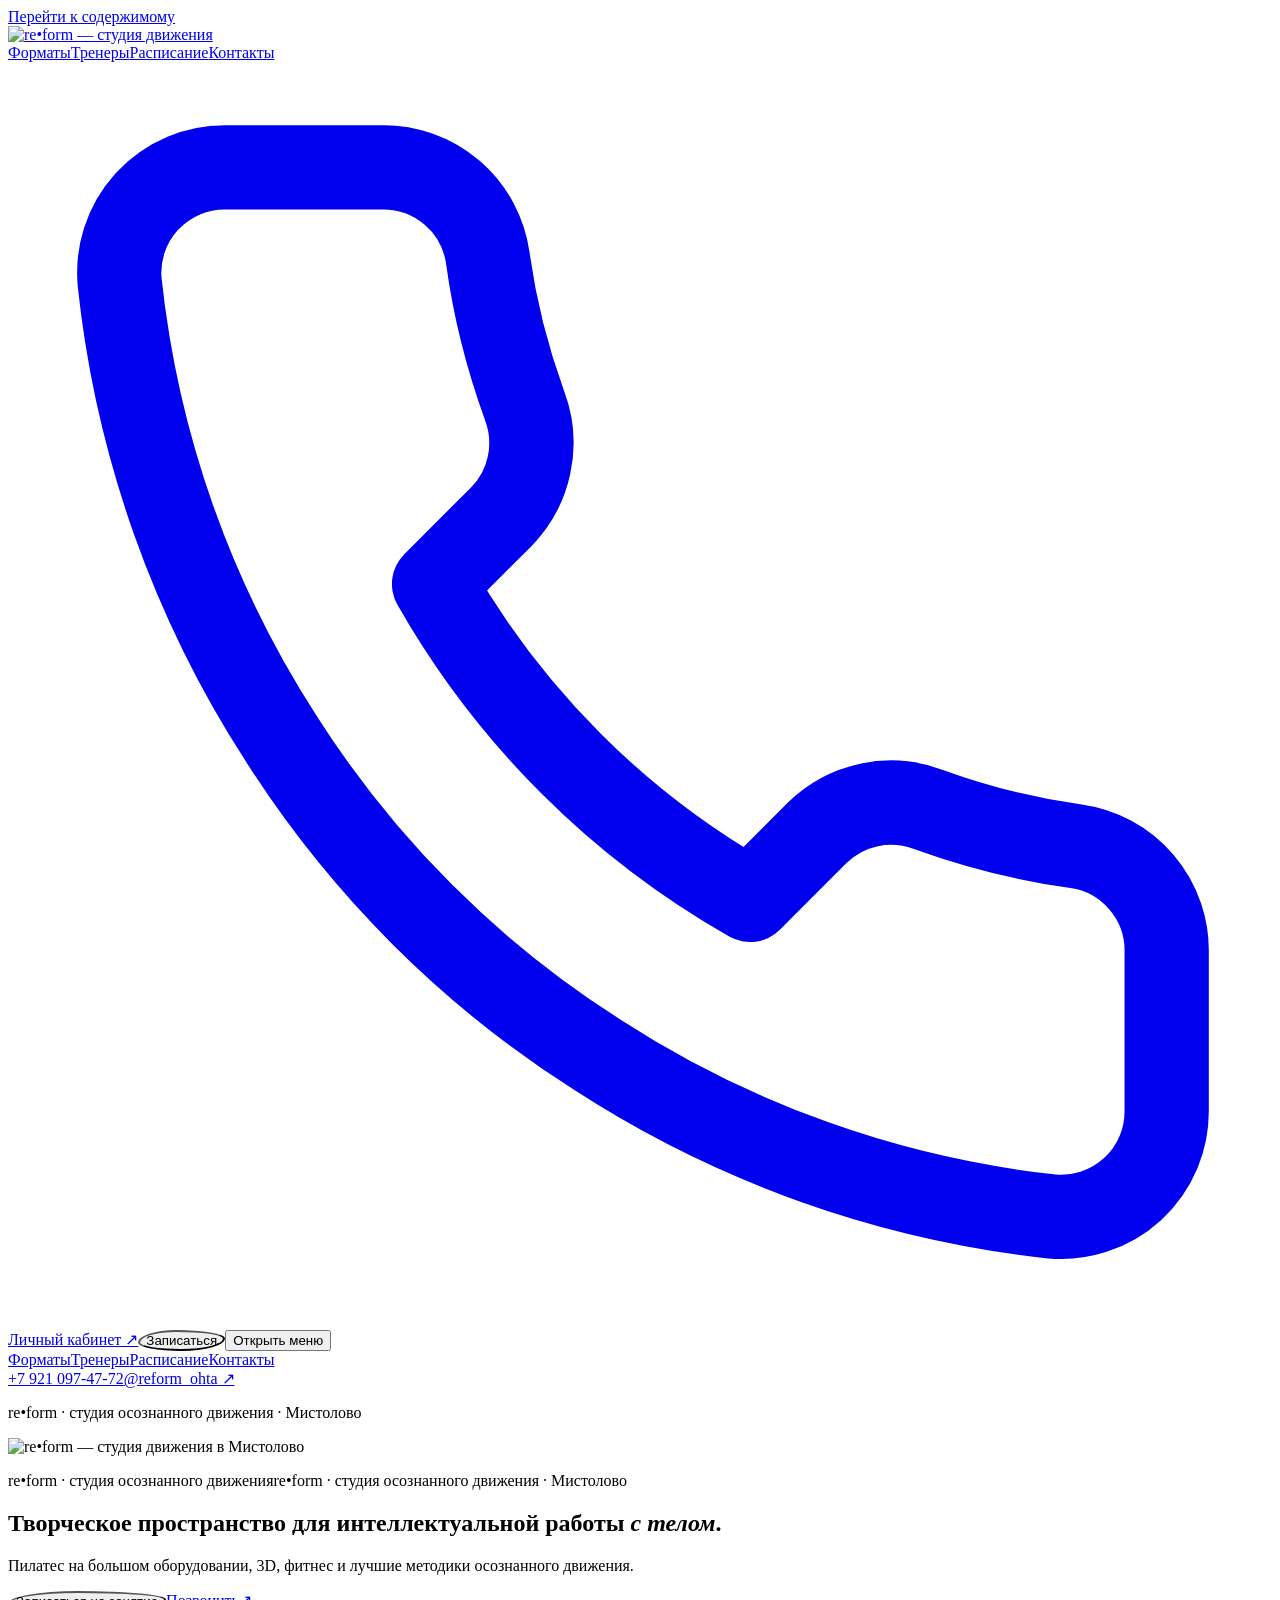
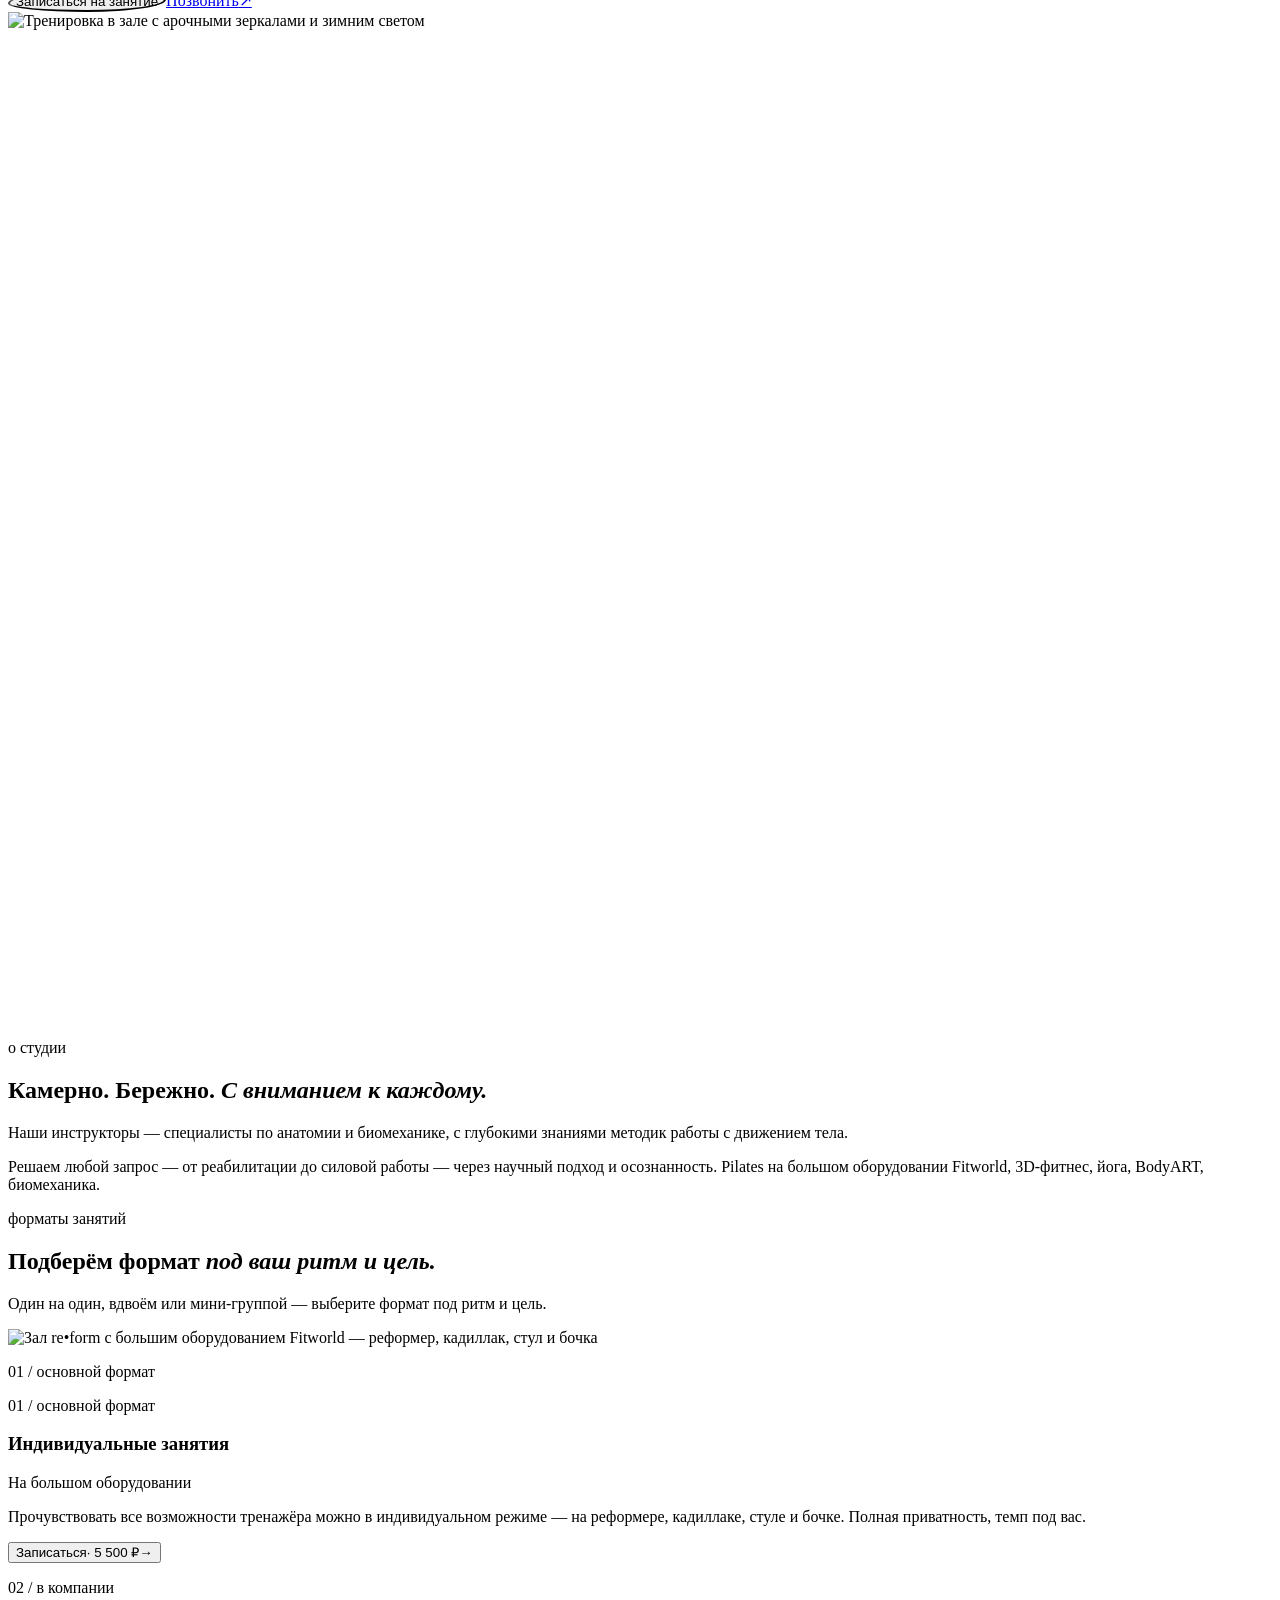
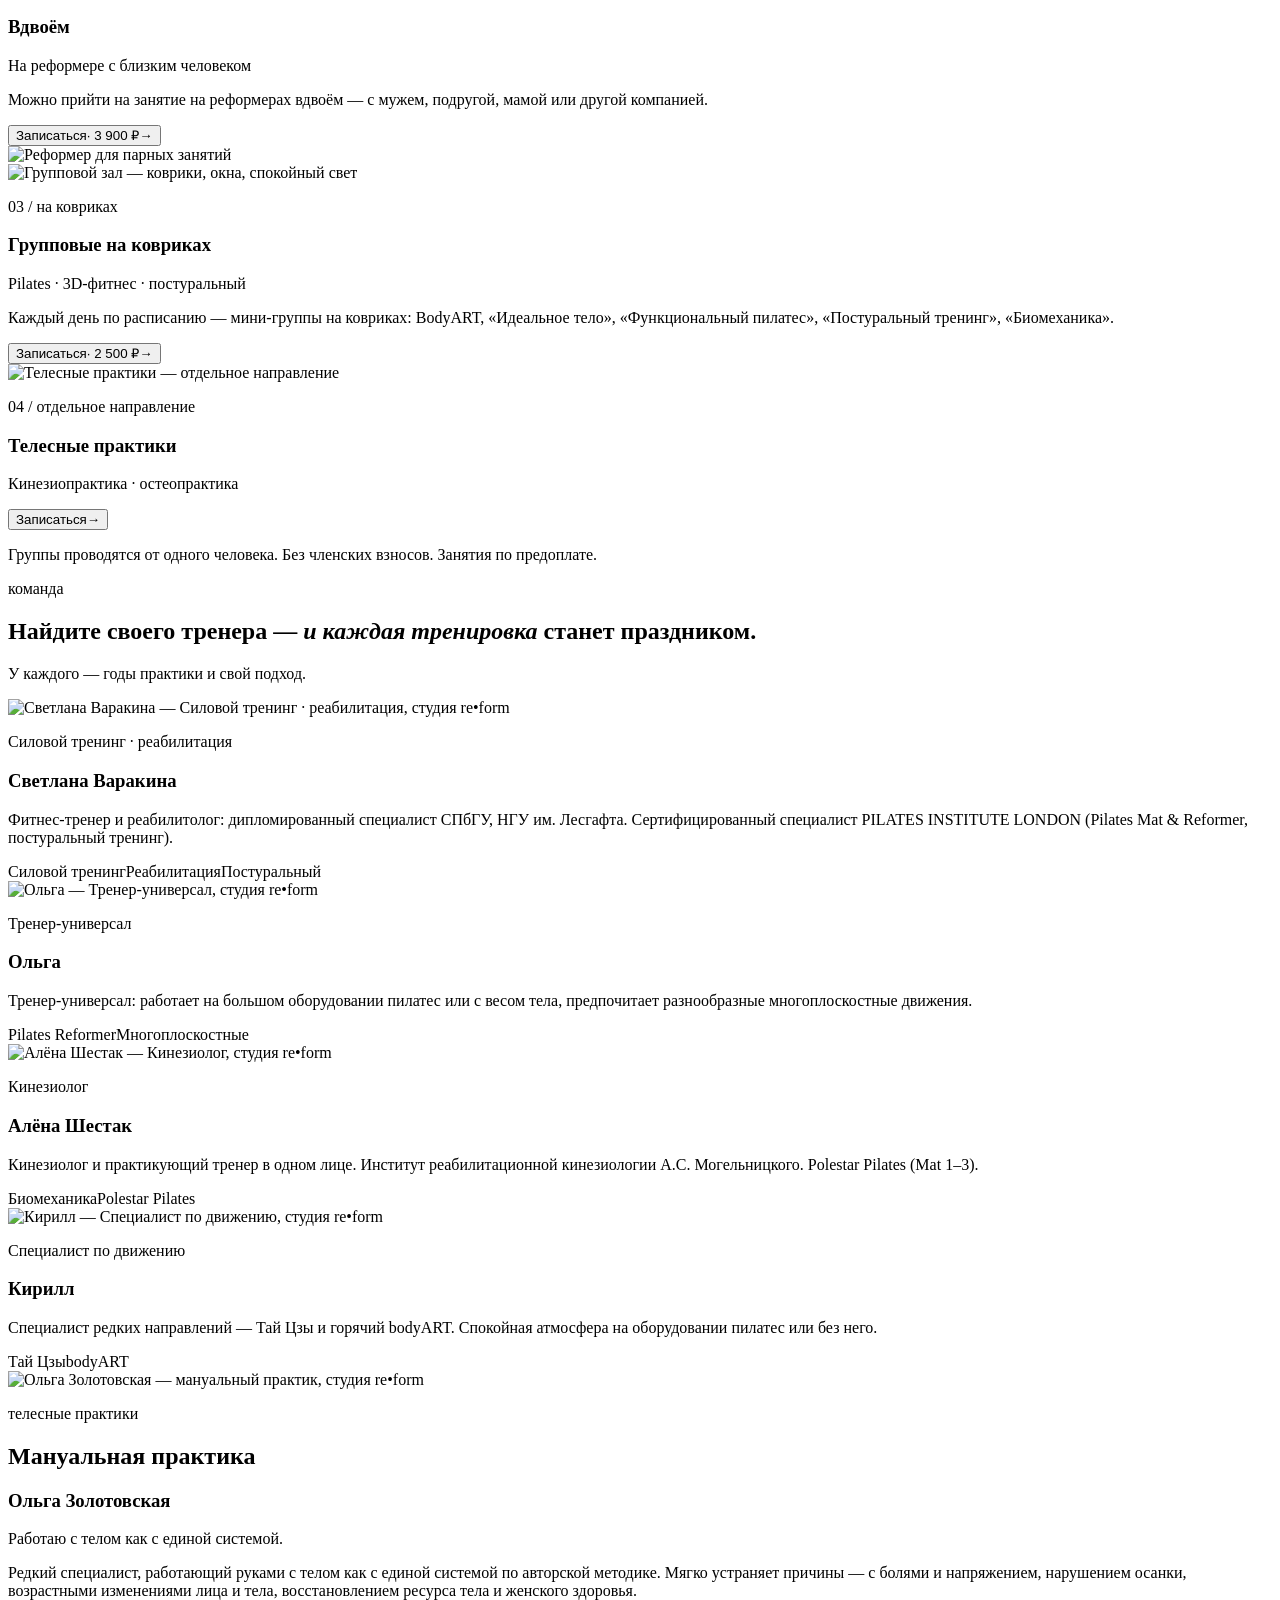
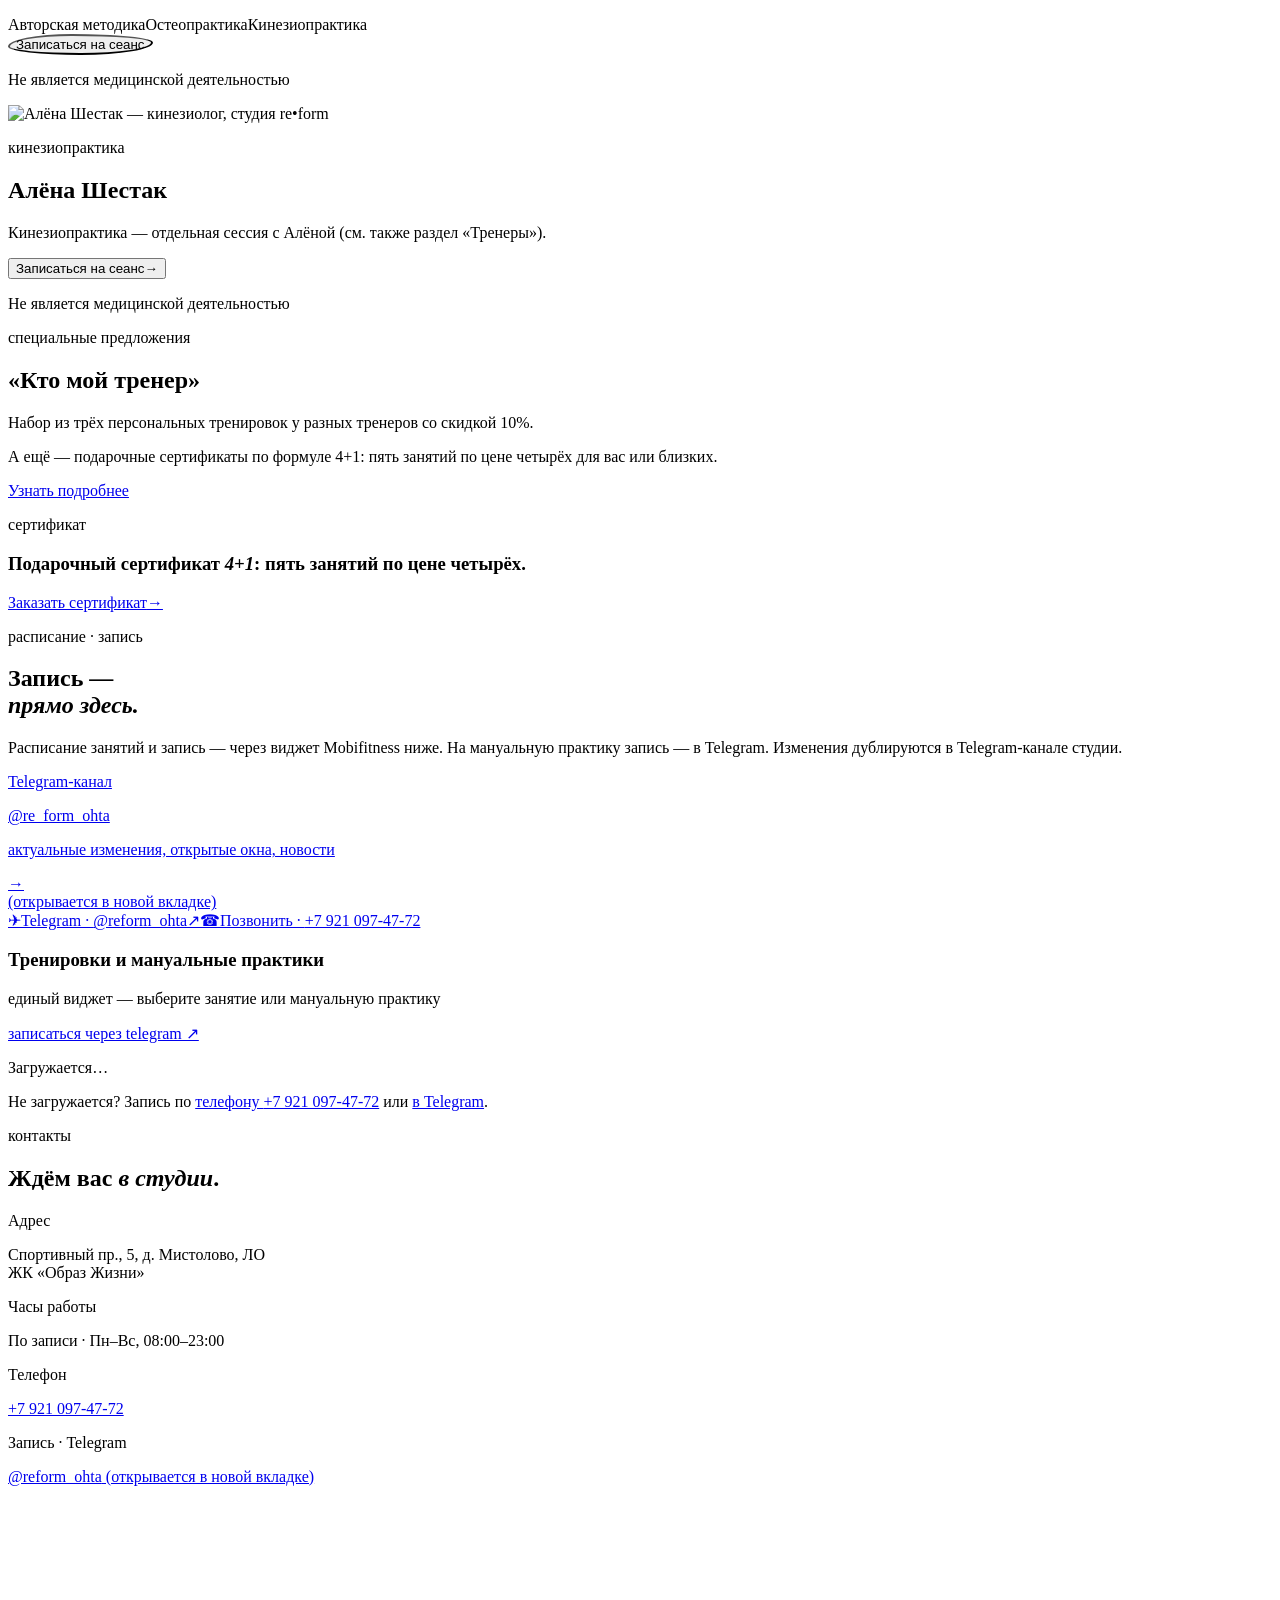
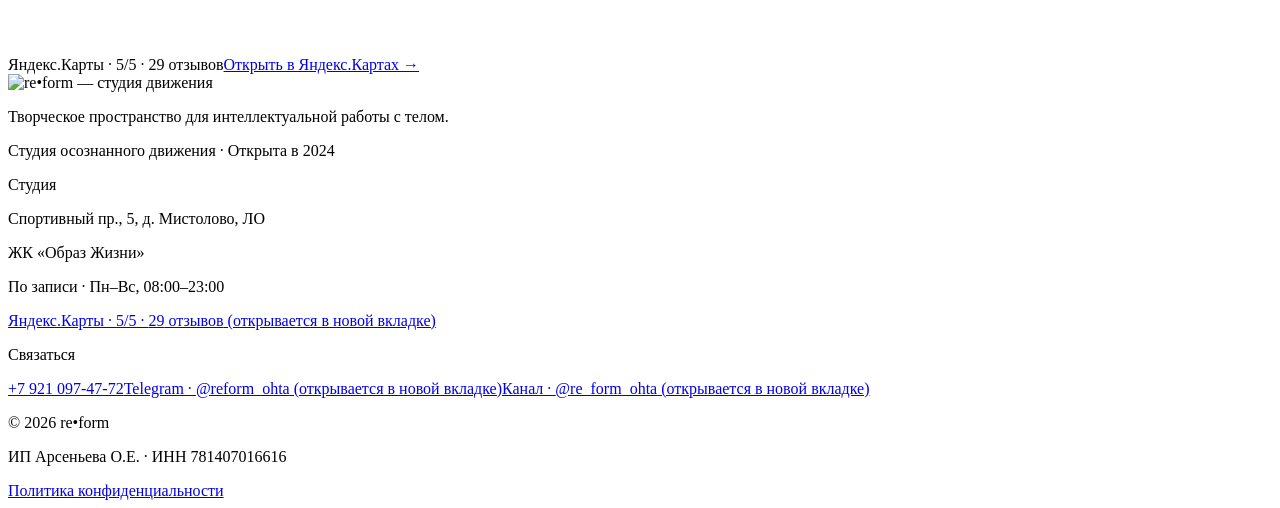
==== commit c557e3a4: "fix(reform): TG-verbatim для About + OlgaZ bio + Specials «тренеров»" ====
--- a/index.html
+++ b/index.html
@@ -1 +1 @@
-<!DOCTYPE html><html lang="ru" class="__variable_c593f0 __variable_873ff4 __variable_6e2f02"><head><meta charSet="utf-8"/><meta name="viewport" content="width=device-width, initial-scale=1, maximum-scale=5, viewport-fit=cover"/><link rel="preload" as="image" href="/re-form-iter/logo/logo-bronze.png"/><link rel="preload" as="image" href="/re-form-iter/photos/curated/hero-reception-v2.webp" fetchPriority="high"/><link rel="stylesheet" href="/re-form-iter/_next/static/css/61bb5290c1499bf2.css" data-precedence="next"/><link rel="preload" as="script" fetchPriority="low" href="/re-form-iter/_next/static/chunks/webpack-d6da64c789a1970a.js"/><script src="/re-form-iter/_next/static/chunks/fd9d1056-c21c7bfed9a540e7.js" async=""></script><script src="/re-form-iter/_next/static/chunks/117-0a6d0618b1549f0a.js" async=""></script><script src="/re-form-iter/_next/static/chunks/main-app-380701923aad74a5.js" async=""></script><script src="/re-form-iter/_next/static/chunks/app/page-8f21c7ca6b060979.js" async=""></script><link rel="preconnect" href="https://yandex.ru" crossorigin=""/><link rel="dns-prefetch" href="https://api-maps.yandex.ru"/><meta name="theme-color" content="#ECE3D1"/><title>re•form · студия пилатеса в Мистолово</title><meta name="description" content="Камерная студия пилатеса в Мистолово: Pilates Reformer, групповые занятия, кинезио- и остеопрактика. Без потока, без членских взносов. Спортивный пр., 5."/><meta name="author" content="re•form"/><link rel="manifest" href="/re-form-iter/manifest.webmanifest" crossorigin="use-credentials"/><meta name="keywords" content="пилатес Мистолово,Pilates Reformer,студия пилатеса,кинезиопрактика,остеопрактика,групповые занятия пилатес,пилатес Ленинградская область,re-form"/><meta name="creator" content="re•form"/><meta name="publisher" content="re•form"/><meta name="robots" content="index, follow"/><meta name="googlebot" content="index, follow, max-image-preview:large, max-snippet:-1"/><link rel="canonical" href="https://felxmodaso-collab.github.io/re-form-iter/"/><meta name="format-detection" content="telephone=no, address=no, email=no"/><meta property="og:title" content="re•form · студия пилатеса в Мистолово"/><meta property="og:description" content="Камерная студия пилатеса. Pilates Reformer, групповые занятия, телесные практики. Без потока, без членских взносов."/><meta property="og:url" content="https://felxmodaso-collab.github.io/re-form-iter/"/><meta property="og:site_name" content="re•form"/><meta property="og:locale" content="ru_RU"/><meta property="og:image" content="https://felxmodaso-collab.github.io/re-form-iter/og/og-default.png"/><meta property="og:image:width" content="1200"/><meta property="og:image:height" content="630"/><meta property="og:image:alt" content="re•form — студия движения, Мистолово"/><meta property="og:image:type" content="image/png"/><meta property="og:type" content="website"/><meta name="twitter:card" content="summary_large_image"/><meta name="twitter:title" content="re•form · студия пилатеса в Мистолово"/><meta name="twitter:description" content="Pilates Reformer, групповые занятия, телесные практики. Без потока."/><meta name="twitter:image" content="https://felxmodaso-collab.github.io/re-form-iter/og/og-default.png"/><script src="/re-form-iter/_next/static/chunks/polyfills-42372ed130431b0a.js" noModule=""></script></head><body><a href="#main" class="skip-link">Перейти к содержимому</a><script type="application/ld+json">{"@context":"https://schema.org","@type":"HealthAndBeautyBusiness","@id":"https://felxmodaso-collab.github.io/re-form-iter/#studio","name":"re•form","alternateName":"re-form · студия осознанного движения","description":"Творческое пространство для интеллектуальной работы с телом. Пилатес на большом оборудовании, 3D, фитнес и лучшие методики осознанного движения.","url":"https://felxmodaso-collab.github.io/re-form-iter/","logo":"https://felxmodaso-collab.github.io/re-form-iter/icon-512.png","image":["https://felxmodaso-collab.github.io/re-form-iter/og/og-default.png"],"telephone":"+7 921 097-47-72","priceRange":"₽₽","address":{"@type":"PostalAddress","streetAddress":"Спортивный пр., 5","addressLocality":"д. Мистолово","addressRegion":"Ленинградская область","addressCountry":"RU"},"geo":{"@type":"GeoCoordinates","latitude":60.0728,"longitude":30.2941},"hasMap":"https://yandex.ru/maps/org/re_form/47524385462","sameAs":["https://t.me/re_form_ohta","https://t.me/reform_ohta","https://yandex.ru/maps/org/re_form/47524385462"],"aggregateRating":{"@type":"AggregateRating","ratingValue":5,"reviewCount":29,"bestRating":5,"worstRating":1},"openingHoursSpecification":[{"@type":"OpeningHoursSpecification","dayOfWeek":["Monday","Tuesday","Wednesday","Thursday","Friday","Saturday","Sunday"],"opens":"08:00","closes":"23:00"}],"makesOffer":[{"@type":"Offer","itemOffered":{"@type":"Service","name":"Индивидуальные занятия на большом оборудовании"},"priceSpecification":{"@type":"PriceSpecification","maxPrice":"5500","priceCurrency":"RUB"},"availability":"https://schema.org/InStock"},{"@type":"Offer","itemOffered":{"@type":"Service","name":"Занятия вдвоём"},"priceSpecification":{"@type":"PriceSpecification","maxPrice":"3900","priceCurrency":"RUB"},"availability":"https://schema.org/InStock"},{"@type":"Offer","itemOffered":{"@type":"Service","name":"Групповые занятия на ковриках"},"availability":"https://schema.org/InStock","price":"2500","priceCurrency":"RUB"},{"@type":"Offer","itemOffered":{"@type":"Service","name":"Остеопрактика"},"priceSpecification":{"@type":"PriceSpecification","maxPrice":"6500","priceCurrency":"RUB"},"availability":"https://schema.org/InStock"}]}</script><header class="fixed top-0 inset-x-0 z-40 transition-all duration-500 bg-transparent py-5"><div class="mx-auto px-6 lg:px-10 max-w-[1480px] flex items-center justify-between gap-4"><a href="#hero" aria-label="re•form — на главную" class="shrink-0 focus-visible:outline-2 focus-visible:outline-bronzeDeep focus-visible:outline-offset-4 rounded-sm"><img src="/re-form-iter/logo/logo-bronze.png" alt="re•form — студия движения" class="block w-auto select-none h-12 lg:h-14 " width="1800" height="840" decoding="async"/></a><nav aria-label="Главная навигация" class="hidden lg:flex items-center gap-7 xl:gap-9"><a href="#formats" class="text-eyebrow font-mono uppercase tracking-editorial text-inkSoft hover:text-bronzeDeep transition-colors py-2 focus-visible:outline-2 focus-visible:outline-bronzeDeep focus-visible:outline-offset-2">Форматы</a><a href="#coaches" class="text-eyebrow font-mono uppercase tracking-editorial text-inkSoft hover:text-bronzeDeep transition-colors py-2 focus-visible:outline-2 focus-visible:outline-bronzeDeep focus-visible:outline-offset-2">Тренеры</a><a href="#booking-widget" class="text-eyebrow font-mono uppercase tracking-editorial text-inkSoft hover:text-bronzeDeep transition-colors py-2 focus-visible:outline-2 focus-visible:outline-bronzeDeep focus-visible:outline-offset-2">Расписание</a><a href="#contacts" class="text-eyebrow font-mono uppercase tracking-editorial text-inkSoft hover:text-bronzeDeep transition-colors py-2 focus-visible:outline-2 focus-visible:outline-bronzeDeep focus-visible:outline-offset-2">Контакты</a></nav><div class="flex items-center gap-2 lg:gap-3"><a href="tel:+79210974772" aria-label="Позвонить +7 921 097-47-72" class="hidden md:inline-flex items-center justify-center w-10 h-10 lg:w-11 lg:h-11 text-ink hover:text-grassDeep transition-colors rounded-full border border-hairline/50 hover:border-grassDeep focus-visible:outline-2 focus-visible:outline-bronzeDeep focus-visible:outline-offset-2"><svg viewBox="0 0 24 24" fill="none" stroke="currentColor" stroke-width="1.6" class="w-4 h-4" aria-hidden="true"><path stroke-linecap="round" stroke-linejoin="round" d="M22 16.92v3a2 2 0 0 1-2.18 2 19.79 19.79 0 0 1-8.63-3.07 19.5 19.5 0 0 1-6-6 19.79 19.79 0 0 1-3.07-8.67A2 2 0 0 1 4.11 2h3a2 2 0 0 1 2 1.72c.13.96.37 1.9.7 2.81a2 2 0 0 1-.45 2.11L8.09 9.91a16 16 0 0 0 6 6l1.27-1.27a2 2 0 0 1 2.11-.45c.91.33 1.85.57 2.81.7A2 2 0 0 1 22 16.92Z"></path></svg></a><a href="#booking-widget" class="hidden md:inline-flex items-center font-mono text-eyebrow uppercase tracking-editorial text-bronzeDeep hover:text-grassDeep transition-colors py-2 px-1 border-b border-bronzeDeep/40 hover:border-grassDeep focus-visible:outline-2 focus-visible:outline-bronzeDeep focus-visible:outline-offset-2">Личный кабинет ↗</a><button style="border-radius:44% 56% 50% 50% / 60% 40% 60% 40%" class="inline-flex items-center justify-center font-mono uppercase tracking-editorial transition-all duration-500 ease-[cubic-bezier(.22,.61,.36,1)] hover:scale-[1.04] active:scale-[0.98] bg-grass text-cream hover:bg-grassDeep px-6 py-2.5 text-eyebrow hidden md:inline-flex shrink-0">Записаться</button><button type="button" aria-label="Открыть меню" aria-expanded="false" aria-controls=":Refkq:" class="lg:hidden relative w-11 h-11 flex items-center justify-center text-ink"><span class="sr-only">Открыть меню</span><span aria-hidden="true" class="block relative w-6 h-4"><span class="absolute left-0 right-0 h-px bg-ink transition-all duration-300 top-0"></span><span class="absolute left-0 right-0 top-1/2 -translate-y-1/2 h-px bg-ink transition-opacity duration-300 opacity-100"></span><span class="absolute left-0 right-0 h-px bg-ink transition-all duration-300 bottom-0"></span></span></button></div></div></header><div id=":Refkq:" role="dialog" aria-modal="true" aria-label="Меню" class="lg:hidden fixed inset-0 z-30 transition-opacity duration-300 opacity-0 pointer-events-none"><div class="absolute inset-x-0 top-0 bg-cream pt-24 pb-10 px-6 shadow-deep transition-transform duration-500 -translate-y-full" style="border-radius:0 0 32px 32px"><nav aria-label="Мобильная навигация" class="flex flex-col gap-1"><a href="#formats" style="transition-delay:0ms" class="font-display text-h2 font-light text-ink hover:text-bronzeDeep transition-colors py-3 border-b border-hairline/40 focus-visible:outline-2 focus-visible:outline-bronzeDeep focus-visible:outline-offset-2">Форматы</a><a href="#coaches" style="transition-delay:40ms" class="font-display text-h2 font-light text-ink hover:text-bronzeDeep transition-colors py-3 border-b border-hairline/40 focus-visible:outline-2 focus-visible:outline-bronzeDeep focus-visible:outline-offset-2">Тренеры</a><a href="#booking-widget" style="transition-delay:80ms" class="font-display text-h2 font-light text-ink hover:text-bronzeDeep transition-colors py-3 border-b border-hairline/40 focus-visible:outline-2 focus-visible:outline-bronzeDeep focus-visible:outline-offset-2">Расписание</a><a href="#contacts" style="transition-delay:120ms" class="font-display text-h2 font-light text-ink hover:text-bronzeDeep transition-colors py-3 border-b border-hairline/40 focus-visible:outline-2 focus-visible:outline-bronzeDeep focus-visible:outline-offset-2">Контакты</a></nav><div class="mt-8 flex flex-wrap items-center gap-5"><a href="tel:+79210974772" class="font-display text-h3 text-ink hover:text-grassDeep transition-colors">+7 921 097-47-72</a><a href="https://t.me/reform_ohta" target="_blank" rel="noopener noreferrer" class="font-mono text-eyebrow uppercase tracking-editorial text-bronzeDeep hover:text-grassDeep transition-colors">@reform_ohta<!-- --> ↗</a></div><p class="mt-6 font-mono text-eyebrow uppercase tracking-editorial text-inkSoft">re•form · студия осознанного движения · Мистолово</p></div></div><main id="main" tabindex="-1"><section id="hero" aria-labelledby="hero-heading" class="relative pt-20 lg:pt-24 pb-8 lg:pb-12 overflow-hidden bg-cream"><div aria-hidden="true" class="absolute pointer-events-none rounded-blob w-[42rem] h-[42rem] lg:w-[58rem] lg:h-[58rem] -top-32 -right-32 bg-oakSoft blur-3xl animate-drift animate-morph " style="opacity:0.4"></div><div aria-hidden="true" class="absolute pointer-events-none rounded-blob w-[28rem] h-[28rem] lg:w-[36rem] lg:h-[36rem] -bottom-40 -left-40 bg-grass blur-3xl animate-drift  " style="opacity:0.14"></div><div class="relative z-10 mx-auto px-6 lg:px-10 max-w-[1480px] grid lg:grid-cols-12 gap-8 lg:gap-12 items-center"><div class="order-1 lg:order-2 lg:col-span-5 relative animate-fade-up [animation-delay:0.3s]"><div class="relative shadow-deep -rotate-1 overflow-hidden bg-cream aspect-[4/5] sm:aspect-[5/4] lg:aspect-[5/6]" style="border-radius:48% 52% 44% 56% / 56% 44% 50% 50%"><img src="/re-form-iter/photos/curated/hero-reception-v2.webp" alt="re•form — студия движения в Мистолово" class="w-full h-full object-cover object-center" width="1100" height="1320" loading="eager" fetchPriority="high" decoding="async"/><div aria-hidden="true" class="absolute inset-0 pointer-events-none" style="box-shadow:inset 0 0 80px 36px #FEF9F3, inset 0 0 28px 8px #FEF9F3"></div></div></div><div class="order-2 lg:order-1 lg:col-span-7 relative animate-fade-up [animation-delay:0.05s]"><div class="mb-6 lg:mb-8"><p class="font-mono text-eyebrow tracking-subtle text-bronzeDeep"><span class="lg:hidden">re•form · студия осознанного движения</span><span class="hidden lg:inline">re•form · студия осознанного движения · Мистолово</span></p></div><h1 id="hero-heading" class="font-display font-light text-h1 lg:text-hero text-ink leading-[1.05] mb-6 lg:mb-8 [text-wrap:balance]">Творческое пространство для интеллектуальной работы<!-- --> <em class="not-italic font-light text-grassDeep">с телом</em>.</h1><p class="font-sans text-base lg:text-xl text-inkSoft leading-relaxed max-w-lg mb-8 lg:mb-10">Пилатес на большом оборудовании, 3D, фитнес и лучшие методики осознанного движения.</p><div class="flex flex-wrap items-center gap-5 lg:gap-7 mb-2"><button style="border-radius:44% 56% 50% 50% / 60% 40% 60% 40%" class="inline-flex items-center justify-center font-mono uppercase tracking-editorial transition-all duration-500 ease-[cubic-bezier(.22,.61,.36,1)] hover:scale-[1.04] active:scale-[0.98] bg-grass text-cream hover:bg-grassDeep px-10 py-4 text-eyebrowLg ">Записаться на занятие</button><a href="tel:+79210974772" class="group relative inline-flex items-center px-7 py-3 overflow-hidden text-eyebrowLg font-mono uppercase tracking-editorial text-bronzeDeep min-h-[44px]"><span class="absolute inset-0 border-2 border-bronzeDeep/70 transition-colors duration-500 group-hover:border-grassDeep group-hover:bg-grassDeep/5" style="border-radius:44% 56% 50% 50% / 60% 40% 60% 40%"></span><span class="relative">Позвонить</span><span aria-hidden="true" class="relative ml-2 transition-transform group-hover:translate-x-1">↗</span></a></div></div></div></section><section id="about" aria-labelledby="about-heading" class="relative bg-cream py-12 lg:py-20 overflow-hidden"><div aria-hidden="true" class="absolute pointer-events-none rounded-blob w-[28rem] h-[28rem] lg:w-[36rem] lg:h-[36rem] -top-32 -left-32 bg-oak blur-3xl animate-drift  " style="opacity:0.16"></div><div aria-hidden="true" class="absolute pointer-events-none rounded-blob w-72 h-72 lg:w-80 lg:h-80 -bottom-40 -right-40 bg-grass blur-3xl animate-drift  " style="opacity:0.1"></div><div class="relative mx-auto px-6 lg:px-10 max-w-[1480px]"><div class="grid lg:grid-cols-12 gap-10 lg:gap-16 items-center"><div class="lg:col-span-7 order-2 lg:order-1"><div style="transition-delay:0ms" class="transition-[opacity,transform] duration-[800ms] ease-[cubic-bezier(.22,.61,.36,1)] opacity-0 translate-y-3 "><div class="relative"><div class="relative overflow-hidden bg-cream shadow-soft rotate-1" style="border-radius:44% 56% 50% 50% / 60% 40% 60% 40%;aspect-ratio:5/4"><img src="/re-form-iter/photos/curated/coach-mat-practice.webp" alt="Тренировка в зале с арочными зеркалами и зимним светом" loading="lazy" class="w-full h-full object-cover"/><div aria-hidden="true" class="absolute inset-0 pointer-events-none" style="box-shadow:inset 0 0 60px 24px #FEF9F3, inset 0 0 22px 6px #FEF9F3"></div></div></div></div></div><div class="lg:col-span-5 lg:pl-4 order-1 lg:order-2"><div style="transition-delay:0ms" class="transition-[opacity,transform] duration-[800ms] ease-[cubic-bezier(.22,.61,.36,1)] opacity-0 translate-y-3 "><p class="font-mono uppercase tracking-editorial text-bronzeDeep text-eyebrow mb-6">о студии</p></div><div style="transition-delay:80ms" class="transition-[opacity,transform] duration-[800ms] ease-[cubic-bezier(.22,.61,.36,1)] opacity-0 translate-y-3 "><h2 id="about-heading" class="font-display font-light text-h1 lg:text-h1 text-ink mb-7 leading-[1.06] [text-wrap:balance] max-w-[520px]">Камерно. Бережно.<!-- --> <em class="not-italic font-light text-bronzeDeep">С вниманием к каждому.</em></h2></div><div style="transition-delay:160ms" class="transition-[opacity,transform] duration-[800ms] ease-[cubic-bezier(.22,.61,.36,1)] opacity-0 translate-y-3 "><div class="space-y-5 font-sans text-base lg:text-lg leading-relaxed text-inkSoft max-w-xl"><p>Учим слышать своё тело, укреплять нейромышечные связи и превращать работу над силой и гибкостью в удовольствие — и в образ жизни.</p><p>Используем лучшие методики осознанного движения: Pilates, Slings in Motion, Feldenkrais, Franklin Method, 3D — и оборудование Fitworld.</p></div></div></div></div></div></section><section id="formats" aria-labelledby="formats-heading" class="relative bg-cream py-12 lg:py-20 overflow-hidden"><div aria-hidden="true" class="absolute pointer-events-none rounded-blob w-[42rem] h-[42rem] lg:w-[58rem] lg:h-[58rem] -bottom-40 -right-40 bg-creamSoft blur-3xl animate-drift  " style="opacity:0.5"></div><div class="relative mx-auto px-6 lg:px-10 max-w-[1480px]"><div class="grid lg:grid-cols-12 gap-6 mb-12 lg:mb-16"><div style="transition-delay:0ms" class="transition-[opacity,transform] duration-[800ms] ease-[cubic-bezier(.22,.61,.36,1)] opacity-0 translate-y-3 lg:col-span-7"><p class="font-mono uppercase tracking-editorial text-bronzeDeep text-eyebrow mb-6">форматы занятий</p><h2 id="formats-heading" class="font-display font-light text-hero text-ink leading-[1.04] [text-wrap:balance]">Подберём формат<!-- --> <em class="not-italic font-light text-bronzeDeep">под ваш ритм и цель.</em></h2></div><div style="transition-delay:120ms" class="transition-[opacity,transform] duration-[800ms] ease-[cubic-bezier(.22,.61,.36,1)] opacity-0 translate-y-3 lg:col-span-5 lg:pt-12"><p class="font-sans text-lg text-inkSoft leading-relaxed max-w-md">Один на один, вдвоём или мини-группой — выберите формат под ритм и цель.</p></div></div><div style="transition-delay:0ms" class="transition-[opacity,transform] duration-[800ms] ease-[cubic-bezier(.22,.61,.36,1)] opacity-0 translate-y-3 "><article class="grid lg:grid-cols-12 gap-6 lg:gap-8 mb-6 lg:mb-8 items-stretch"><div class="lg:col-span-7 relative aspect-[16/10] lg:aspect-auto lg:min-h-[460px] overflow-hidden shadow-soft bg-cream" style="border-radius:44% 56% 38% 62% / 50% 50% 50% 50%"><img src="/re-form-iter/photos/curated/studio-wide-reception.webp" alt="Зал re•form с большим оборудованием Fitworld — реформер, кадиллак, стул и бочка" class="absolute inset-0 w-full h-full object-cover" loading="lazy"/><div aria-hidden="true" class="absolute inset-0 pointer-events-none" style="box-shadow:inset 0 0 70px 28px #FEF9F3, inset 0 0 24px 6px #FEF9F3"></div><div class="absolute inset-0 bg-gradient-to-tr from-ink/20 via-transparent to-transparent" aria-hidden="true"></div><p class="absolute top-7 left-8 font-mono text-eyebrow uppercase tracking-editorial text-cream/90">01 / основной формат</p></div><div class="lg:col-span-5 bg-creamSoft border border-bronzeDeep/25 px-7 py-9 sm:px-10 sm:py-10 lg:p-12 flex flex-col justify-between shadow-soft rounded-[32px]"><div><p class="font-mono text-eyebrow uppercase tracking-editorial text-bronzeDeep mb-3">01 / основной формат</p><h3 class="font-display font-light text-h1 text-ink mb-2 leading-tight">Индивидуальные занятия</h3><p class="font-mono text-eyebrow uppercase tracking-editorial text-bronzeDeep mb-5">На большом оборудовании</p><p class="font-sans text-base lg:text-lg text-inkSoft leading-relaxed mb-7">Прочувствовать все возможности тренажёра можно в индивидуальном режиме — на реформере, кадиллаке, стуле и бочке. Полная приватность, темп под вас.</p></div><button type="button" class="group inline-flex self-start items-center gap-3 font-mono text-eyebrow uppercase tracking-editorial text-bronzeDeep hover:text-grassDeep transition-colors py-3 min-h-[44px]"><span>Записаться</span><span class="text-ink/70">· <!-- -->5 500 ₽</span><span aria-hidden="true" class="transition-transform group-hover:translate-x-1">→</span></button></div></article></div><div style="transition-delay:0ms" class="transition-[opacity,transform] duration-[800ms] ease-[cubic-bezier(.22,.61,.36,1)] opacity-0 translate-y-3 "><article class="grid lg:grid-cols-12 gap-6 lg:gap-8 mb-6 lg:mb-8 items-stretch"><div class="order-2 lg:order-1 lg:col-span-7 relative bg-creamDeep px-8 py-10 lg:px-14 lg:py-14 overflow-hidden flex flex-col justify-between rounded-[32px]"><div aria-hidden="true" class="absolute -bottom-24 -right-24 w-80 h-80 bg-oakSoft/50 blur-2xl pointer-events-none" style="border-radius:62% 38% 55% 45% / 50% 60% 40% 50%"></div><div class="relative"><p class="font-mono text-eyebrow uppercase tracking-editorial text-bronzeDeep mb-4">02 / в компании</p><h3 class="font-display font-light text-h1 text-ink mb-2 leading-tight">Вдвоём</h3><p class="font-mono text-eyebrow uppercase tracking-editorial text-bronzeDeep mb-5">На реформере с близким человеком</p><p class="font-sans text-base lg:text-lg text-inkSoft leading-relaxed mb-7 max-w-md">Можно прийти на занятие на реформерах вдвоём — с мужем, подругой, мамой или другой компанией.</p></div><div class="relative"><button type="button" class="group inline-flex self-start items-center gap-3 font-mono text-eyebrow uppercase tracking-editorial text-bronzeDeep hover:text-grassDeep transition-colors py-3 min-h-[44px]"><span>Записаться</span><span class="text-ink/70">· <!-- -->3 900 ₽</span><span aria-hidden="true" class="transition-transform group-hover:translate-x-1">→</span></button></div></div><div class="order-1 lg:order-2 lg:col-span-5 relative aspect-[4/5] lg:aspect-auto overflow-hidden shadow-soft bg-cream" style="border-radius:44% 56% 38% 62% / 50% 50% 50% 50%"><img src="/re-form-iter/photos/curated/studio-mat-room.webp" alt="Реформер для парных занятий" width="1280" height="591" class="absolute inset-0 w-full h-full object-cover" loading="lazy" decoding="async"/><div aria-hidden="true" class="absolute inset-0 pointer-events-none" style="box-shadow:inset 0 0 70px 28px #FEF9F3, inset 0 0 24px 6px #FEF9F3"></div></div></article></div><div style="transition-delay:80ms" class="transition-[opacity,transform] duration-[800ms] ease-[cubic-bezier(.22,.61,.36,1)] opacity-0 translate-y-3 "><article class="grid lg:grid-cols-12 gap-6 lg:gap-8 items-stretch"><div class="lg:col-span-5 relative aspect-[4/5] lg:aspect-auto lg:min-h-[400px] overflow-hidden shadow-soft bg-cream" style="border-radius:44% 56% 38% 62% / 50% 50% 50% 50%"><img src="/re-form-iter/photos/curated/wunda-window.webp" alt="Групповой зал — коврики, окна, спокойный свет" width="962" height="1280" class="absolute inset-0 w-full h-full object-cover" loading="lazy" decoding="async"/><div aria-hidden="true" class="absolute inset-0 pointer-events-none" style="box-shadow:inset 0 0 70px 28px #FEF9F3, inset 0 0 24px 6px #FEF9F3"></div></div><div class="lg:col-span-7 bg-cream px-8 py-10 lg:px-14 lg:py-14 border border-hairline/40 flex flex-col justify-between rounded-[32px]"><div><p class="font-mono text-eyebrow uppercase tracking-editorial text-bronzeDeep mb-3">03 / на ковриках</p><h3 class="font-display font-light text-h1 text-ink mb-2 leading-tight">Групповые на ковриках</h3><p class="font-mono text-eyebrow uppercase tracking-editorial text-bronzeDeep mb-5">Pilates · 3D-фитнес · постуральный</p><p class="font-sans text-base lg:text-lg text-inkSoft leading-relaxed mb-7 max-w-xl">Каждый день по расписанию — мини-группы на ковриках: BodyART, «Идеальное тело», «Функциональный пилатес», «Постуральный тренинг», «Биомеханика».</p></div><button type="button" class="group inline-flex self-start items-center gap-3 font-mono text-eyebrow uppercase tracking-editorial text-bronzeDeep hover:text-grassDeep transition-colors py-3 min-h-[44px]"><span>Записаться</span><span class="text-ink/70">· <!-- -->2 500 ₽</span><span aria-hidden="true" class="transition-transform group-hover:translate-x-1">→</span></button></div></article></div><div style="transition-delay:100ms" class="transition-[opacity,transform] duration-[800ms] ease-[cubic-bezier(.22,.61,.36,1)] opacity-0 translate-y-3 "><article class="grid lg:grid-cols-12 gap-6 lg:gap-8 mt-6 lg:mt-8 mb-6 lg:mb-8 items-stretch"><div class="lg:col-span-5 relative aspect-[4/5] lg:aspect-auto lg:min-h-[400px] overflow-hidden shadow-soft bg-cream" style="border-radius:44% 56% 38% 62% / 50% 50% 50% 50%"><img src="/re-form-iter/photos/curated/coach-mat-practice.webp" alt="Телесные практики — отдельное направление" class="absolute inset-0 w-full h-full object-cover" loading="lazy" decoding="async"/><div aria-hidden="true" class="absolute inset-0 pointer-events-none" style="box-shadow:inset 0 0 70px 28px #FEF9F3, inset 0 0 24px 6px #FEF9F3"></div></div><div class="lg:col-span-7 bg-cream px-8 py-10 lg:px-14 lg:py-14 border border-hairline/40 flex flex-col justify-between rounded-[32px]"><div><p class="font-mono text-eyebrow uppercase tracking-editorial text-bronzeDeep mb-3">04 / отдельное направление</p><h3 class="font-display font-light text-h1 text-ink mb-2 leading-tight">Телесные практики</h3><p class="font-mono text-eyebrow uppercase tracking-editorial text-bronzeDeep mb-5">Кинезиопрактика · остеопрактика</p></div><button type="button" class="group inline-flex self-start items-center gap-3 font-mono text-eyebrow uppercase tracking-editorial text-bronzeDeep hover:text-grassDeep transition-colors py-3 min-h-[44px]"><span>Записаться</span><span aria-hidden="true" class="transition-transform group-hover:translate-x-1">→</span></button></div></article></div><div style="transition-delay:140ms" class="transition-[opacity,transform] duration-[800ms] ease-[cubic-bezier(.22,.61,.36,1)] opacity-0 translate-y-3 "><p class="mt-10 lg:mt-14 max-w-[680px] mx-auto text-center font-sans text-sm text-inkSoft/85 leading-relaxed">Группы проводятся от одного человека. Без членских взносов. Занятия по предоплате.</p></div></div></section><section id="coaches" aria-labelledby="coaches-heading" class="relative bg-creamDeep py-12 lg:py-20 overflow-hidden"><div aria-hidden="true" class="absolute pointer-events-none rounded-blob w-[42rem] h-[42rem] lg:w-[58rem] lg:h-[58rem] -top-32 -right-32 bg-grass blur-3xl animate-drift  " style="opacity:0.14"></div><div aria-hidden="true" class="absolute pointer-events-none rounded-blob w-[28rem] h-[28rem] lg:w-[36rem] lg:h-[36rem] -bottom-40 -left-40 bg-oak blur-3xl animate-drift  " style="opacity:0.2"></div><div class="relative mx-auto px-6 lg:px-10 max-w-[1320px]"><div class="flex flex-col lg:flex-row lg:items-end lg:justify-between gap-4 lg:gap-12 mb-8 lg:mb-12"><div class="lg:max-w-[820px]"><div style="transition-delay:0ms" class="transition-[opacity,transform] duration-[800ms] ease-[cubic-bezier(.22,.61,.36,1)] opacity-0 translate-y-3 "><p class="font-mono uppercase tracking-editorial text-bronzeDeep text-eyebrow mb-3">команда</p></div><div style="transition-delay:80ms" class="transition-[opacity,transform] duration-[800ms] ease-[cubic-bezier(.22,.61,.36,1)] opacity-0 translate-y-3 "><h2 id="coaches-heading" class="font-display font-light text-h1 text-ink leading-[1.08] [text-wrap:balance]">Найдите своего тренера —<!-- --> <em class="not-italic font-light text-grassDeep">и каждая тренировка</em> <!-- -->станет праздником.</h2></div></div><div style="transition-delay:140ms" class="transition-[opacity,transform] duration-[800ms] ease-[cubic-bezier(.22,.61,.36,1)] opacity-0 translate-y-3 lg:max-w-[280px] lg:pb-1 lg:shrink-0"><p class="font-sans text-base text-inkSoft leading-relaxed">У каждого — годы практики и свой подход.</p></div></div><div class="grid sm:grid-cols-2 gap-x-8 gap-y-12 lg:gap-x-14 lg:gap-y-16"><div style="transition-delay:0ms" class="transition-[opacity,transform] duration-[800ms] ease-[cubic-bezier(.22,.61,.36,1)] opacity-0 translate-y-3 "><article class="grid grid-cols-[160px_1fr] sm:grid-cols-[180px_1fr] lg:grid-cols-[210px_1fr] gap-5 lg:gap-7 items-start"><div class="relative aspect-[4/5] overflow-hidden bg-cream shadow-soft" style="border-radius:44% 56% 50% 50% / 60% 40% 60% 40%"><img src="/re-form-iter/photos/coaches/svetlana.webp" alt="Светлана Варакина — Силовой тренинг · реабилитация, студия re•form" width="420" height="525" loading="lazy" decoding="async" class="absolute inset-0 w-full h-full object-cover"/><div aria-hidden="true" class="absolute inset-0 pointer-events-none" style="box-shadow:inset 0 0 60px 22px #FEF9F3, inset 0 0 22px 6px #FEF9F3"></div></div><div class="pt-1"><p class="font-mono text-eyebrow uppercase tracking-editorial text-bronzeDeep mb-2">Силовой тренинг · реабилитация</p><h3 class="font-display font-light text-h2 text-ink leading-tight mb-3">Светлана Варакина</h3><p class="font-sans text-base text-inkSoft leading-relaxed mb-4">Фитнес-тренер и реабилитолог: дипломированный специалист СПбГУ, НГУ им. Лесгафта. Сертифицированный специалист PILATES INSTITUTE LONDON (Pilates Mat &amp; Reformer, постуральный тренинг).</p><div class="flex flex-wrap gap-2"><span class="inline-block font-mono text-eyebrow uppercase tracking-editorial px-3 py-1 border border-bronzeDeep/30 text-inkSoft rounded-full whitespace-nowrap">Силовой тренинг</span><span class="inline-block font-mono text-eyebrow uppercase tracking-editorial px-3 py-1 border border-bronzeDeep/30 text-inkSoft rounded-full whitespace-nowrap">Реабилитация</span><span class="inline-block font-mono text-eyebrow uppercase tracking-editorial px-3 py-1 border border-bronzeDeep/30 text-inkSoft rounded-full whitespace-nowrap">Постуральный</span></div></div></article></div><div style="transition-delay:60ms" class="transition-[opacity,transform] duration-[800ms] ease-[cubic-bezier(.22,.61,.36,1)] opacity-0 translate-y-3 "><article class="grid grid-cols-[160px_1fr] sm:grid-cols-[180px_1fr] lg:grid-cols-[210px_1fr] gap-5 lg:gap-7 items-start"><div class="relative aspect-[4/5] overflow-hidden bg-cream shadow-soft" style="border-radius:44% 56% 50% 50% / 60% 40% 60% 40%"><img src="/re-form-iter/photos/coaches/olga-v.webp" alt="Ольга — Тренер-универсал, студия re•form" width="420" height="525" loading="lazy" decoding="async" class="absolute inset-0 w-full h-full object-cover"/><div aria-hidden="true" class="absolute inset-0 pointer-events-none" style="box-shadow:inset 0 0 60px 22px #FEF9F3, inset 0 0 22px 6px #FEF9F3"></div></div><div class="pt-1"><p class="font-mono text-eyebrow uppercase tracking-editorial text-bronzeDeep mb-2">Тренер-универсал</p><h3 class="font-display font-light text-h2 text-ink leading-tight mb-3">Ольга</h3><p class="font-sans text-base text-inkSoft leading-relaxed mb-4">Тренер-универсал: работает на большом оборудовании пилатес или с весом тела, предпочитает разнообразные многоплоскостные движения.</p><div class="flex flex-wrap gap-2"><span class="inline-block font-mono text-eyebrow uppercase tracking-editorial px-3 py-1 border border-bronzeDeep/30 text-inkSoft rounded-full whitespace-nowrap">Pilates Reformer</span><span class="inline-block font-mono text-eyebrow uppercase tracking-editorial px-3 py-1 border border-bronzeDeep/30 text-inkSoft rounded-full whitespace-nowrap">Многоплоскостные</span></div></div></article></div><div style="transition-delay:120ms" class="transition-[opacity,transform] duration-[800ms] ease-[cubic-bezier(.22,.61,.36,1)] opacity-0 translate-y-3 "><article class="grid grid-cols-[160px_1fr] sm:grid-cols-[180px_1fr] lg:grid-cols-[210px_1fr] gap-5 lg:gap-7 items-start"><div class="relative aspect-[4/5] overflow-hidden bg-cream shadow-soft" style="border-radius:44% 56% 50% 50% / 60% 40% 60% 40%"><img src="/re-form-iter/photos/coaches/alyona.webp" alt="Алёна Шестак — Кинезиолог, студия re•form" width="420" height="525" loading="lazy" decoding="async" class="absolute inset-0 w-full h-full object-cover"/><div aria-hidden="true" class="absolute inset-0 pointer-events-none" style="box-shadow:inset 0 0 60px 22px #FEF9F3, inset 0 0 22px 6px #FEF9F3"></div></div><div class="pt-1"><p class="font-mono text-eyebrow uppercase tracking-editorial text-bronzeDeep mb-2">Кинезиолог</p><h3 class="font-display font-light text-h2 text-ink leading-tight mb-3">Алёна Шестак</h3><p class="font-sans text-base text-inkSoft leading-relaxed mb-4">Кинезиолог и практикующий тренер в одном лице. Институт реабилитационной кинезиологии А.С. Могельницкого. Polestar Pilates (Mat 1–3).</p><div class="flex flex-wrap gap-2"><span class="inline-block font-mono text-eyebrow uppercase tracking-editorial px-3 py-1 border border-bronzeDeep/30 text-inkSoft rounded-full whitespace-nowrap">Биомеханика</span><span class="inline-block font-mono text-eyebrow uppercase tracking-editorial px-3 py-1 border border-bronzeDeep/30 text-inkSoft rounded-full whitespace-nowrap">Polestar Pilates</span></div></div></article></div><div style="transition-delay:180ms" class="transition-[opacity,transform] duration-[800ms] ease-[cubic-bezier(.22,.61,.36,1)] opacity-0 translate-y-3 "><article class="grid grid-cols-[160px_1fr] sm:grid-cols-[180px_1fr] lg:grid-cols-[210px_1fr] gap-5 lg:gap-7 items-start"><div class="relative aspect-[4/5] overflow-hidden bg-cream shadow-soft" style="border-radius:44% 56% 50% 50% / 60% 40% 60% 40%"><img src="/re-form-iter/photos/coaches/kirill.webp" alt="Кирилл — Специалист по движению, студия re•form" width="420" height="525" loading="lazy" decoding="async" class="absolute inset-0 w-full h-full object-cover"/><div aria-hidden="true" class="absolute inset-0 pointer-events-none" style="box-shadow:inset 0 0 60px 22px #FEF9F3, inset 0 0 22px 6px #FEF9F3"></div></div><div class="pt-1"><p class="font-mono text-eyebrow uppercase tracking-editorial text-bronzeDeep mb-2">Специалист по движению</p><h3 class="font-display font-light text-h2 text-ink leading-tight mb-3">Кирилл</h3><p class="font-sans text-base text-inkSoft leading-relaxed mb-4">Специалист редких направлений — Тай Цзы и горячий bodyART. Спокойная атмосфера на оборудовании пилатес или без него.</p><div class="flex flex-wrap gap-2"><span class="inline-block font-mono text-eyebrow uppercase tracking-editorial px-3 py-1 border border-bronzeDeep/30 text-inkSoft rounded-full whitespace-nowrap">Тай Цзы</span><span class="inline-block font-mono text-eyebrow uppercase tracking-editorial px-3 py-1 border border-bronzeDeep/30 text-inkSoft rounded-full whitespace-nowrap">bodyART</span></div></div></article></div></div></div></section><section id="manual" aria-labelledby="manual-heading" class="relative bg-cream py-12 lg:py-20 overflow-hidden"><div aria-hidden="true" class="absolute pointer-events-none rounded-blob w-[42rem] h-[42rem] lg:w-[58rem] lg:h-[58rem] -top-32 -left-32 bg-clay blur-3xl animate-drift  " style="opacity:0.18"></div><div aria-hidden="true" class="absolute pointer-events-none rounded-blob w-[28rem] h-[28rem] lg:w-[36rem] lg:h-[36rem] -bottom-40 -right-40 bg-oakSoft blur-3xl animate-drift  " style="opacity:0.4"></div><div class="relative mx-auto px-6 lg:px-10 max-w-[1480px]"><div class="grid lg:grid-cols-12 gap-10 lg:gap-16 items-center"><div style="transition-delay:0ms" class="transition-[opacity,transform] duration-[800ms] ease-[cubic-bezier(.22,.61,.36,1)] opacity-0 translate-y-3 lg:col-span-5"><div class="relative max-w-[480px]"><div class="aspect-[4/5] shadow-soft -rotate-2 overflow-hidden relative bg-cream" style="border-radius:62% 38% 55% 45% / 50% 60% 40% 50%"><img src="/re-form-iter/photos/coaches/olga-z.webp" alt="Ольга Золотовская — мануальный практик, студия re•form" width="800" height="1000" class="absolute inset-0 w-full h-full object-cover" loading="lazy" decoding="async"/><div aria-hidden="true" class="absolute inset-0 pointer-events-none" style="box-shadow:inset 0 0 70px 28px #FEF9F3, inset 0 0 24px 6px #FEF9F3"></div></div></div></div><div style="transition-delay:120ms" class="transition-[opacity,transform] duration-[800ms] ease-[cubic-bezier(.22,.61,.36,1)] opacity-0 translate-y-3 lg:col-span-7 lg:pl-4"><p class="font-mono uppercase tracking-editorial text-bronzeDeep text-eyebrow text-bronzeDeep mb-6">телесные практики</p><h2 id="manual-heading" class="font-display font-light text-hero text-ink leading-[1.04] mb-3">Мануальная практика</h2><h3 class="font-display font-light text-h1 text-bronzeDeep mb-7">Ольга Золотовская</h3><p class="font-display text-h2 text-bronzeDeep mb-7 leading-snug max-w-xl">Работаю с телом как с единой системой.</p><p class="font-sans text-base lg:text-lg text-inkSoft leading-relaxed mb-9 max-w-xl">Мануальный практик, работающий руками с телом как с единой системой по авторской методике. Мягко и глубоко — с болями и напряжением, нарушением осанки, возрастными изменениями лица и тела, восстановлением женского здоровья.</p><div class="flex flex-wrap gap-2 mb-10"><span class="inline-block font-mono text-eyebrow uppercase tracking-editorial px-4 py-1.5 border border-bronzeDeep/50 text-bronzeDeep rounded-full whitespace-nowrap">Авторская методика</span><span class="inline-block font-mono text-eyebrow uppercase tracking-editorial px-4 py-1.5 border border-bronzeDeep/50 text-bronzeDeep rounded-full whitespace-nowrap">Остеопрактика</span><span class="inline-block font-mono text-eyebrow uppercase tracking-editorial px-4 py-1.5 border border-bronzeDeep/50 text-bronzeDeep rounded-full whitespace-nowrap">Кинезиопрактика</span></div><div class="flex flex-wrap items-baseline gap-7"><button style="border-radius:44% 56% 50% 50% / 60% 40% 60% 40%" class="inline-flex items-center justify-center font-mono uppercase tracking-editorial transition-all duration-500 ease-[cubic-bezier(.22,.61,.36,1)] hover:scale-[1.04] active:scale-[0.98] bg-clay text-cream hover:bg-bronze px-10 py-4 text-eyebrowLg ">Записаться на сеанс</button><p class="text-xs font-mono uppercase tracking-editorial text-inkSoft">Не является медицинской деятельностью</p></div></div></div><div style="transition-delay:120ms" class="transition-[opacity,transform] duration-[800ms] ease-[cubic-bezier(.22,.61,.36,1)] opacity-0 translate-y-3 "><div class="mt-10 lg:mt-14 max-w-[1100px] mx-auto"><div class="grid sm:grid-cols-[180px_1fr] lg:grid-cols-[220px_1fr] gap-6 lg:gap-10 items-start pt-8 lg:pt-10"><div class="relative aspect-[4/5] overflow-hidden bg-cream shadow-soft" style="border-radius:44% 56% 50% 50% / 60% 40% 60% 40%"><img src="/re-form-iter/photos/coaches/alyona.webp" alt="Алёна Шестак — кинезиолог, студия re•form" width="440" height="550" class="absolute inset-0 w-full h-full object-cover" loading="lazy" decoding="async"/><div aria-hidden="true" class="absolute inset-0 pointer-events-none" style="box-shadow:inset 0 0 60px 22px #FEF9F3, inset 0 0 22px 6px #FEF9F3"></div></div><div class="pt-1"><p class="font-mono uppercase tracking-editorial text-bronzeDeep text-eyebrow text-bronzeDeep mb-6">кинезиопрактика</p><h2 class="font-display font-light text-hero text-ink leading-[1.04] mb-3">Алёна Шестак</h2><p class="font-sans text-base lg:text-lg text-inkSoft leading-relaxed max-w-xl">Кинезиопрактика — отдельная сессия с Алёной (см. также раздел «Тренеры»).</p><div class="flex flex-wrap items-baseline gap-7 mt-6"><button type="button" class="group inline-flex items-center gap-3 font-mono text-eyebrow uppercase tracking-editorial text-bronzeDeep hover:text-grassDeep transition-colors py-3 min-h-[44px]"><span>Записаться на сеанс</span><span aria-hidden="true" class="transition-transform group-hover:translate-x-1">→</span></button><p class="text-xs font-mono uppercase tracking-editorial text-inkSoft">Не является медицинской деятельностью</p></div></div></div></div></div></div></section><section id="specials" aria-labelledby="specials-heading" class="relative bg-creamDeep py-10 lg:py-16 overflow-hidden"><div aria-hidden="true" class="absolute pointer-events-none rounded-blob w-[42rem] h-[42rem] lg:w-[58rem] lg:h-[58rem] -bottom-40 -left-40 bg-grass blur-3xl animate-drift  " style="opacity:0.1"></div><div aria-hidden="true" class="absolute pointer-events-none rounded-blob w-[28rem] h-[28rem] lg:w-[36rem] lg:h-[36rem] -top-32 -right-32 bg-oakSoft blur-3xl animate-drift  " style="opacity:0.3"></div><div class="relative max-w-[1480px] mx-auto px-6 lg:px-10"><div class="grid lg:grid-cols-12 gap-8 lg:gap-12 items-stretch"><div style="transition-delay:0ms" class="transition-[opacity,transform] duration-[800ms] ease-[cubic-bezier(.22,.61,.36,1)] opacity-0 translate-y-3 lg:col-span-7"><div class="bg-cream border border-bronzeDeep/15 rounded-[28px] p-8 lg:p-12 h-full flex flex-col justify-between shadow-soft"><div><p class="font-mono uppercase tracking-editorial text-bronzeDeep text-eyebrow mb-6">специальные предложения</p><h2 id="specials-heading" class="font-display font-light text-h1 lg:text-hero text-ink leading-[1.06] mb-4 [text-wrap:balance]">«Кто мой тренер»</h2><p class="font-sans text-base lg:text-lg text-inkSoft leading-relaxed max-w-xl mb-3">Три персональные тренировки у разных специалистов со скидкой <span class="font-display text-grassDeep">10%</span>.</p><p class="font-sans text-base lg:text-lg text-inkSoft leading-relaxed max-w-xl mb-9">А ещё — подарочные сертификаты по формуле 4+1: пять занятий по цене четырёх для вас или близких.</p></div><div><a href="https://t.me/reform_ohta" target="_blank" rel="noopener noreferrer" class="group relative inline-flex items-center px-7 py-3.5 overflow-hidden text-eyebrow font-mono uppercase tracking-editorial text-cream min-h-[48px]"><span class="absolute inset-0 bg-bronzeDeep transition-transform duration-500 group-hover:scale-105" style="border-radius:44% 56% 50% 50% / 60% 40% 60% 40%"></span><span class="relative">Узнать подробнее</span></a></div></div></div><div style="transition-delay:120ms" class="transition-[opacity,transform] duration-[800ms] ease-[cubic-bezier(.22,.61,.36,1)] opacity-0 translate-y-3 lg:col-span-5"><div class="bg-grassDeep text-cream rounded-[28px] p-8 lg:p-10 h-full flex flex-col justify-between shadow-soft"><div><p class="font-mono text-eyebrow uppercase tracking-editorial text-cream/80 mb-5">сертификат</p><h3 class="font-display font-light text-h2 lg:text-h1 text-cream leading-[1.08] mb-8 [text-wrap:balance]">Подарочный сертификат<!-- --> <em class="not-italic font-light">4+1</em>:<!-- --> <!-- -->пять занятий по цене четырёх.</h3></div><a href="https://t.me/reform_ohta" target="_blank" rel="noopener noreferrer" class="inline-flex items-center self-start gap-3 font-mono text-eyebrow uppercase tracking-editorial text-cream border border-cream/50 hover:border-cream hover:bg-cream/10 transition-colors py-3 px-5 rounded-full min-h-[48px]"><span>Заказать сертификат</span><span aria-hidden="true" class="transition-transform group-hover:translate-x-1">→</span></a></div></div></div></div></section><section id="schedule" aria-labelledby="schedule-heading" class="relative bg-cream py-12 lg:py-20 overflow-hidden"><div aria-hidden="true" class="absolute pointer-events-none rounded-blob w-[42rem] h-[42rem] lg:w-[58rem] lg:h-[58rem] -top-32 -right-32 bg-grass blur-3xl animate-drift  " style="opacity:0.12"></div><div class="relative mx-auto px-6 lg:px-10 max-w-[1480px]"><div class="grid lg:grid-cols-12 gap-10 mb-8"><div style="transition-delay:0ms" class="transition-[opacity,transform] duration-[800ms] ease-[cubic-bezier(.22,.61,.36,1)] opacity-0 translate-y-3 lg:col-span-7"><p class="font-mono uppercase tracking-editorial text-bronzeDeep text-eyebrow mb-6">расписание · запись</p><h2 id="schedule-heading" class="font-display font-light text-hero text-ink leading-[1.04] mb-7 [text-wrap:balance]">Запись —<br/><em class="not-italic font-light text-grassDeep">прямо здесь.</em></h2><p class="font-sans text-lg text-inkSoft leading-relaxed max-w-xl">Расписание занятий и запись — через виджет Mobifitness ниже. На мануальную практику запись — в Telegram. Изменения дублируются в Telegram-канале студии.</p></div><div style="transition-delay:120ms" class="transition-[opacity,transform] duration-[800ms] ease-[cubic-bezier(.22,.61,.36,1)] opacity-0 translate-y-3 lg:col-span-5 lg:pt-14"><a href="https://t.me/re_form_ohta" target="_blank" rel="noopener noreferrer" class="group relative block px-6 py-5 lg:px-7 lg:py-6 bg-creamDeep hover:bg-oakSoft/50 transition-colors duration-500 rounded-[28px] focus-visible:outline-none focus-visible:ring-2 focus-visible:ring-grassDeep focus-visible:ring-offset-4 focus-visible:ring-offset-cream"><div class="flex items-center justify-between gap-4"><div class="min-w-0"><p class="font-mono text-eyebrow uppercase tracking-editorial text-bronzeDeep mb-1.5">Telegram‑канал</p><p class="font-display text-h3 font-light text-ink leading-tight mb-0.5">@re_form_ohta</p><p class="font-sans text-sm text-inkSoft">актуальные изменения, открытые окна, новости</p></div><span aria-hidden="true" class="text-2xl text-bronzeDeep group-hover:translate-x-1 transition-transform duration-500 shrink-0">→</span></div><span class="sr-only">(открывается в новой вкладке)</span></a></div></div><div style="transition-delay:60ms" class="transition-[opacity,transform] duration-[800ms] ease-[cubic-bezier(.22,.61,.36,1)] opacity-0 translate-y-3 "><div class="flex flex-wrap items-stretch gap-3 lg:gap-4 mb-6"><a href="https://t.me/reform_ohta" target="_blank" rel="noopener noreferrer" class="group inline-flex items-center gap-3 px-5 py-3 bg-creamDeep hover:bg-oakSoft/40 transition-colors rounded-full font-mono text-eyebrow uppercase tracking-editorial text-ink min-h-[48px]"><span aria-hidden="true">✈</span><span>Telegram · <!-- -->@reform_ohta</span><span aria-hidden="true" class="text-bronzeDeep transition-transform group-hover:translate-x-1">↗</span></a><a href="tel:+79210974772" class="group inline-flex items-center gap-3 px-5 py-3 bg-creamDeep hover:bg-oakSoft/40 transition-colors rounded-full font-mono text-eyebrow uppercase tracking-editorial text-ink min-h-[48px]"><span aria-hidden="true">☎</span><span>Позвонить · <!-- -->+7 921 097-47-72</span></a></div></div><div style="transition-delay:80ms" class="transition-[opacity,transform] duration-[800ms] ease-[cubic-bezier(.22,.61,.36,1)] opacity-0 translate-y-3 "><article class="relative bg-creamDeep p-3 lg:p-4 shadow-soft rounded-[32px]"><header class="flex flex-wrap items-baseline justify-between gap-4 px-4 pt-3 pb-4 lg:px-6 lg:pt-5"><h3 class="font-display text-h2 lg:text-h1 font-light text-ink leading-tight">Тренировки и мануальные практики</h3><p class="font-mono text-eyebrow uppercase tracking-editorial text-bronzeDeep mt-1">единый виджет — выберите занятие или мануальную практику</p><a href="https://t.me/reform_ohta" target="_blank" rel="noopener noreferrer" class="font-mono text-eyebrow uppercase tracking-editorial text-bronzeDeep hover:text-grassDeep transition-colors py-2">записаться через telegram ↗</a></header><div id="booking-widget" class="relative overflow-hidden rounded-[24px] bg-cream min-h-[520px] lg:min-h-[600px] scroll-mt-24"><div id="mf_widget_main" class="relative z-10 w-full bg-cream"></div><div class="absolute top-3 right-3 z-20 pointer-events-none"><p class="font-mono text-eyebrow uppercase tracking-editorial text-bronzeDeep bg-cream/85 px-3 py-1.5 rounded-full backdrop-blur-sm">Загружается…</p></div></div></article><p class="mt-8 font-mono text-eyebrow uppercase tracking-editorial text-inkSoft text-center">Не загружается? Запись по <a href="tel:+79210974772" class="text-bronzeDeep hover:text-grassDeep underline underline-offset-2">телефону <!-- -->+7 921 097-47-72</a> <!-- -->или <a href="https://t.me/reform_ohta" target="_blank" rel="noopener noreferrer" class="text-bronzeDeep hover:text-grassDeep underline underline-offset-2">в Telegram</a>.</p></div></div></section><section id="contacts" aria-labelledby="contacts-heading" class="relative bg-cream text-ink py-12 lg:py-20 overflow-hidden"><div class="hidden md:block"><div aria-hidden="true" class="absolute pointer-events-none rounded-blob w-[42rem] h-[42rem] lg:w-[58rem] lg:h-[58rem] -top-32 -left-32 bg-oakSoft blur-3xl animate-drift  " style="opacity:0.3"></div><div aria-hidden="true" class="absolute pointer-events-none rounded-blob w-[28rem] h-[28rem] lg:w-[36rem] lg:h-[36rem] -bottom-40 -right-40 bg-grass blur-3xl animate-drift  " style="opacity:0.1"></div></div><div class="relative max-w-[1480px] mx-auto px-6 lg:px-10"><div class="grid lg:grid-cols-12 gap-10 lg:gap-16"><div style="transition-delay:0ms" class="transition-[opacity,transform] duration-[800ms] ease-[cubic-bezier(.22,.61,.36,1)] opacity-0 translate-y-3 lg:col-span-5"><p class="font-mono uppercase tracking-editorial text-bronzeDeep text-eyebrow mb-6">контакты</p><h2 id="contacts-heading" class="font-display text-hero text-ink leading-[1.04] mb-12 [text-wrap:balance]">Ждём вас<!-- --> <em class="not-italic text-grassDeep">в студии</em>.</h2><div class="space-y-7"><div class="border-b border-bronzeDeep/20 pb-5"><p class="font-mono text-eyebrow uppercase tracking-editorial text-bronzeDeep mb-2">Адрес</p><p class="font-display text-h3 text-ink"><span class="text-ink">Спортивный пр., 5, д. Мистолово, ЛО</span><br/><span class="text-inkSoft text-base">ЖК «Образ Жизни»</span></p></div><div class="border-b border-bronzeDeep/20 pb-5"><p class="font-mono text-eyebrow uppercase tracking-editorial text-bronzeDeep mb-2">Часы работы</p><p class="font-display text-h3 text-ink"><span class="text-ink">По записи · Пн–Вс, 08:00–23:00</span></p></div><div class="border-b border-bronzeDeep/20 pb-5"><p class="font-mono text-eyebrow uppercase tracking-editorial text-bronzeDeep mb-2">Телефон</p><p class="font-display text-h3 text-ink"><a href="tel:+79210974772" class="text-ink hover:text-grassDeep transition-colors py-1 inline-block">+7 921 097-47-72</a></p></div><div class="border-b border-bronzeDeep/20 pb-5"><p class="font-mono text-eyebrow uppercase tracking-editorial text-bronzeDeep mb-2">Запись · Telegram</p><p class="font-display text-h3 text-ink"><a href="https://t.me/reform_ohta" target="_blank" rel="noopener noreferrer" class="text-ink hover:text-grassDeep transition-colors py-1 inline-block">@reform_ohta<span class="sr-only"> (открывается в новой вкладке)</span></a></p></div></div></div><div style="transition-delay:120ms" class="transition-[opacity,transform] duration-[800ms] ease-[cubic-bezier(.22,.61,.36,1)] opacity-0 translate-y-3 lg:col-span-7"><div class="relative bg-creamDeep p-3 lg:p-4 shadow-soft border border-bronzeDeep/15 rounded-[28px] overflow-hidden"><div class="relative h-[360px] sm:h-[420px] lg:h-[520px] overflow-hidden rounded-[20px] bg-creamSoft"><iframe src="https://yandex.ru/map-widget/v1/?ll=30.2941%2C60.0728&amp;z=17&amp;mode=search&amp;oid=47524385462&amp;ol=biz" frameBorder="0" loading="lazy" allowFullScreen="" class="absolute inset-0 w-full h-full" title="Студия re•form на Яндекс.Картах"></iframe></div></div><div class="mt-6 flex flex-wrap items-center justify-between gap-4 font-mono text-eyebrow uppercase tracking-editorial text-inkSoft"><span>Яндекс.Карты · <!-- -->5<!-- -->/5 · <!-- -->29<!-- --> отзывов</span><a href="https://yandex.ru/maps/org/re_form/47524385462" target="_blank" rel="noopener noreferrer" class="text-bronzeDeep hover:text-grassDeep transition-colors py-1">Открыть в Яндекс.Картах →</a></div></div></div></div></section></main><footer class="bg-creamDeep text-ink border-t border-bronzeDeep/15"><div class="max-w-[1480px] mx-auto px-6 lg:px-10 pt-12 pb-8"><div class="grid md:grid-cols-12 gap-10 mb-8"><div class="md:col-span-5"><div class="mb-3"><img src="/re-form-iter/logo/logo-bronze.png" alt="re•form — студия движения" class="block w-auto select-none h-12 lg:h-14 " width="1800" height="840" decoding="async"/></div><p class="font-display text-h3 text-bronzeDeep mb-6 max-w-xs">Творческое пространство для интеллектуальной работы с телом.</p><p class="font-mono text-eyebrow uppercase tracking-editorial text-inkSoft">Студия осознанного движения · Открыта в 2024</p></div><div class="md:col-span-3"><p class="font-mono text-eyebrow uppercase tracking-editorial text-bronzeDeep mb-4">Студия</p><p class="text-sm leading-relaxed mb-1">Спортивный пр., 5, д. Мистолово, ЛО</p><p class="text-sm text-inkSoft mb-2">ЖК «Образ Жизни»</p><p class="text-sm text-inkSoft mb-4">По записи · Пн–Вс, 08:00–23:00</p><a href="https://yandex.ru/maps/org/re_form/47524385462" target="_blank" rel="noopener noreferrer" class="text-sm text-bronzeDeep hover:text-grassDeep transition-colors inline-block py-1 focus-visible:outline-2 focus-visible:outline-bronzeDeep focus-visible:outline-offset-2">Яндекс.Карты · <!-- -->5<!-- -->/5 · <!-- -->29<!-- --> отзывов<span class="sr-only"> (открывается в новой вкладке)</span></a></div><div class="md:col-span-4"><p class="font-mono text-eyebrow uppercase tracking-editorial text-bronzeDeep mb-4">Связаться</p><div class="space-y-2"><a href="tel:+79210974772" class="block text-base text-ink hover:text-grassDeep transition-colors py-1 min-h-[44px] flex items-center">+7 921 097-47-72</a><a href="https://t.me/reform_ohta" target="_blank" rel="noopener noreferrer" class="block text-sm text-inkSoft hover:text-grassDeep transition-colors py-1 min-h-[36px] flex items-center">Telegram · <!-- -->@reform_ohta<span class="sr-only"> (открывается в новой вкладке)</span></a><a href="https://t.me/re_form_ohta" target="_blank" rel="noopener noreferrer" class="block text-sm text-inkSoft hover:text-grassDeep transition-colors py-1 min-h-[36px] flex items-center">Канал · <!-- -->@re_form_ohta<span class="sr-only"> (открывается в новой вкладке)</span></a></div></div></div><div class="pt-7 border-t border-bronzeDeep/20 flex flex-col md:flex-row md:items-center md:justify-between gap-4"><p class="text-xs font-mono uppercase tracking-editorial text-inkSoft">© <!-- -->2026<!-- --> re•form</p><p class="text-[11px] font-sans text-inkSoft/80">ИП Арсеньева О.Е.<!-- --> · ИНН <!-- -->781407016616</p><a href="/re-form-iter/privacy/" class="text-xs font-mono uppercase tracking-editorial text-inkSoft hover:text-bronzeDeep transition-colors py-1">Политика конфиденциальности</a></div></div></footer><script src="/re-form-iter/_next/static/chunks/webpack-d6da64c789a1970a.js" async=""></script><script>(self.__next_f=self.__next_f||[]).push([0]);self.__next_f.push([2,null])</script><script>self.__next_f.push([1,"1:HL[\"/re-form-iter/_next/static/css/61bb5290c1499bf2.css\",\"style\"]\n"])</script><script>self.__next_f.push([1,"2:I[2846,[],\"\"]\n4:I[9107,[],\"ClientPageRoot\"]\n5:I[3397,[\"931\",\"static/chunks/app/page-8f21c7ca6b060979.js\"],\"default\",1]\n6:I[4707,[],\"\"]\n7:I[6423,[],\"\"]\n9:I[1060,[],\"\"]\na:[]\n"])</script><script>self.__next_f.push([1,"0:[\"$\",\"$L2\",null,{\"buildId\":\"WVi1PTkXMrpAk6wjSQOf8\",\"assetPrefix\":\"/re-form-iter\",\"urlParts\":[\"\",\"\"],\"initialTree\":[\"\",{\"children\":[\"__PAGE__\",{}]},\"$undefined\",\"$undefined\",true],\"initialSeedData\":[\"\",{\"children\":[\"__PAGE__\",{},[[\"$L3\",[\"$\",\"$L4\",null,{\"props\":{\"params\":{},\"searchParams\":{}},\"Component\":\"$5\"}],null],null],null]},[[[[\"$\",\"link\",\"0\",{\"rel\":\"stylesheet\",\"href\":\"/re-form-iter/_next/static/css/61bb5290c1499bf2.css\",\"precedence\":\"next\",\"crossOrigin\":\"$undefined\"}]],[\"$\",\"html\",null,{\"lang\":\"ru\",\"className\":\"__variable_c593f0 __variable_873ff4 __variable_6e2f02\",\"children\":[[\"$\",\"head\",null,{\"children\":[[\"$\",\"link\",null,{\"rel\":\"preconnect\",\"href\":\"https://yandex.ru\",\"crossOrigin\":\"\"}],[\"$\",\"link\",null,{\"rel\":\"dns-prefetch\",\"href\":\"https://api-maps.yandex.ru\"}]]}],[\"$\",\"body\",null,{\"children\":[\"$\",\"$L6\",null,{\"parallelRouterKey\":\"children\",\"segmentPath\":[\"children\"],\"error\":\"$undefined\",\"errorStyles\":\"$undefined\",\"errorScripts\":\"$undefined\",\"template\":[\"$\",\"$L7\",null,{}],\"templateStyles\":\"$undefined\",\"templateScripts\":\"$undefined\",\"notFound\":[[\"$\",\"title\",null,{\"children\":\"404: This page could not be found.\"}],[\"$\",\"div\",null,{\"style\":{\"fontFamily\":\"system-ui,\\\"Segoe UI\\\",Roboto,Helvetica,Arial,sans-serif,\\\"Apple Color Emoji\\\",\\\"Segoe UI Emoji\\\"\",\"height\":\"100vh\",\"textAlign\":\"center\",\"display\":\"flex\",\"flexDirection\":\"column\",\"alignItems\":\"center\",\"justifyContent\":\"center\"},\"children\":[\"$\",\"div\",null,{\"children\":[[\"$\",\"style\",null,{\"dangerouslySetInnerHTML\":{\"__html\":\"body{color:#000;background:#fff;margin:0}.next-error-h1{border-right:1px solid rgba(0,0,0,.3)}@media (prefers-color-scheme:dark){body{color:#fff;background:#000}.next-error-h1{border-right:1px solid rgba(255,255,255,.3)}}\"}}],[\"$\",\"h1\",null,{\"className\":\"next-error-h1\",\"style\":{\"display\":\"inline-block\",\"margin\":\"0 20px 0 0\",\"padding\":\"0 23px 0 0\",\"fontSize\":24,\"fontWeight\":500,\"verticalAlign\":\"top\",\"lineHeight\":\"49px\"},\"children\":\"404\"}],[\"$\",\"div\",null,{\"style\":{\"display\":\"inline-block\"},\"children\":[\"$\",\"h2\",null,{\"style\":{\"fontSize\":14,\"fontWeight\":400,\"lineHeight\":\"49px\",\"margin\":0},\"children\":\"This page could not be found.\"}]}]]}]}]],\"notFoundStyles\":[]}]}]]}]],null],null],\"couldBeIntercepted\":false,\"initialHead\":[null,\"$L8\"],\"globalErrorComponent\":\"$9\",\"missingSlots\":\"$Wa\"}]\n"])</script><script>self.__next_f.push([1,"8:[[\"$\",\"meta\",\"0\",{\"name\":\"viewport\",\"content\":\"width=device-width, initial-scale=1, maximum-scale=5, viewport-fit=cover\"}],[\"$\",\"meta\",\"1\",{\"name\":\"theme-color\",\"content\":\"#ECE3D1\"}],[\"$\",\"meta\",\"2\",{\"charSet\":\"utf-8\"}],[\"$\",\"title\",\"3\",{\"children\":\"re•form · студия пилатеса в Мистолово\"}],[\"$\",\"meta\",\"4\",{\"name\":\"description\",\"content\":\"Камерная студия пилатеса в Мистолово: Pilates Reformer, групповые занятия, кинезио- и остеопрактика. Без потока, без членских взносов. Спортивный пр., 5.\"}],[\"$\",\"meta\",\"5\",{\"name\":\"author\",\"content\":\"re•form\"}],[\"$\",\"link\",\"6\",{\"rel\":\"manifest\",\"href\":\"/re-form-iter/manifest.webmanifest\",\"crossOrigin\":\"use-credentials\"}],[\"$\",\"meta\",\"7\",{\"name\":\"keywords\",\"content\":\"пилатес Мистолово,Pilates Reformer,студия пилатеса,кинезиопрактика,остеопрактика,групповые занятия пилатес,пилатес Ленинградская область,re-form\"}],[\"$\",\"meta\",\"8\",{\"name\":\"creator\",\"content\":\"re•form\"}],[\"$\",\"meta\",\"9\",{\"name\":\"publisher\",\"content\":\"re•form\"}],[\"$\",\"meta\",\"10\",{\"name\":\"robots\",\"content\":\"index, follow\"}],[\"$\",\"meta\",\"11\",{\"name\":\"googlebot\",\"content\":\"index, follow, max-image-preview:large, max-snippet:-1\"}],[\"$\",\"link\",\"12\",{\"rel\":\"canonical\",\"href\":\"https://felxmodaso-collab.github.io/re-form-iter/\"}],[\"$\",\"meta\",\"13\",{\"name\":\"format-detection\",\"content\":\"telephone=no, address=no, email=no\"}],[\"$\",\"meta\",\"14\",{\"property\":\"og:title\",\"content\":\"re•form · студия пилатеса в Мистолово\"}],[\"$\",\"meta\",\"15\",{\"property\":\"og:description\",\"content\":\"Камерная студия пилатеса. Pilates Reformer, групповые занятия, телесные практики. Без потока, без членских взносов.\"}],[\"$\",\"meta\",\"16\",{\"property\":\"og:url\",\"content\":\"https://felxmodaso-collab.github.io/re-form-iter/\"}],[\"$\",\"meta\",\"17\",{\"property\":\"og:site_name\",\"content\":\"re•form\"}],[\"$\",\"meta\",\"18\",{\"property\":\"og:locale\",\"content\":\"ru_RU\"}],[\"$\",\"meta\",\"19\",{\"property\":\"og:image\",\"content\":\"https://felxmodaso-collab.github.io/re-form-iter/og/og-default.png\"}],[\"$\",\"meta\",\"20\",{\"property\":\"og:image:width\",\"content\":\"1200\"}],[\"$\",\"meta\",\"21\",{\"property\":\"og:image:height\",\"content\":\"630\"}],[\"$\",\"meta\",\"22\",{\"property\":\"og:image:alt\",\"content\":\"re•form — студия движения, Мистолово\"}],[\"$\",\"meta\",\"23\",{\"property\":\"og:image:type\",\"content\":\"image/png\"}],[\"$\",\"meta\",\"24\",{\"property\":\"og:type\",\"content\":\"website\"}],[\"$\",\"meta\",\"25\",{\"name\":\"twitter:card\",\"content\":\"summary_large_image\"}],[\"$\",\"meta\",\"26\",{\"name\":\"twitter:title\",\"content\":\"re•form · студия пилатеса в Мистолово\"}],[\"$\",\"meta\",\"27\",{\"name\":\"twitter:description\",\"content\":\"Pilates Reformer, групповые занятия, телесные практики. Без потока.\"}],[\"$\",\"meta\",\"28\",{\"name\":\"twitter:image\",\"content\":\"https://felxmodaso-collab.github.io/re-form-iter/og/og-default.png\"}]]\n"])</script><script>self.__next_f.push([1,"3:null\n"])</script></body></html>+<!DOCTYPE html><html lang="ru" class="__variable_c593f0 __variable_873ff4 __variable_6e2f02"><head><meta charSet="utf-8"/><meta name="viewport" content="width=device-width, initial-scale=1, maximum-scale=5, viewport-fit=cover"/><link rel="preload" as="image" href="/re-form-iter/logo/logo-bronze.png"/><link rel="preload" as="image" href="/re-form-iter/photos/curated/hero-reception-v2.webp" fetchPriority="high"/><link rel="stylesheet" href="/re-form-iter/_next/static/css/61bb5290c1499bf2.css" data-precedence="next"/><link rel="preload" as="script" fetchPriority="low" href="/re-form-iter/_next/static/chunks/webpack-d6da64c789a1970a.js"/><script src="/re-form-iter/_next/static/chunks/fd9d1056-c21c7bfed9a540e7.js" async=""></script><script src="/re-form-iter/_next/static/chunks/117-0a6d0618b1549f0a.js" async=""></script><script src="/re-form-iter/_next/static/chunks/main-app-380701923aad74a5.js" async=""></script><script src="/re-form-iter/_next/static/chunks/app/page-99b396874cefcf02.js" async=""></script><link rel="preconnect" href="https://yandex.ru" crossorigin=""/><link rel="dns-prefetch" href="https://api-maps.yandex.ru"/><meta name="theme-color" content="#ECE3D1"/><title>re•form · студия пилатеса в Мистолово</title><meta name="description" content="Камерная студия пилатеса в Мистолово: Pilates Reformer, групповые занятия, кинезио- и остеопрактика. Без потока, без членских взносов. Спортивный пр., 5."/><meta name="author" content="re•form"/><link rel="manifest" href="/re-form-iter/manifest.webmanifest" crossorigin="use-credentials"/><meta name="keywords" content="пилатес Мистолово,Pilates Reformer,студия пилатеса,кинезиопрактика,остеопрактика,групповые занятия пилатес,пилатес Ленинградская область,re-form"/><meta name="creator" content="re•form"/><meta name="publisher" content="re•form"/><meta name="robots" content="index, follow"/><meta name="googlebot" content="index, follow, max-image-preview:large, max-snippet:-1"/><link rel="canonical" href="https://felxmodaso-collab.github.io/re-form-iter/"/><meta name="format-detection" content="telephone=no, address=no, email=no"/><meta property="og:title" content="re•form · студия пилатеса в Мистолово"/><meta property="og:description" content="Камерная студия пилатеса. Pilates Reformer, групповые занятия, телесные практики. Без потока, без членских взносов."/><meta property="og:url" content="https://felxmodaso-collab.github.io/re-form-iter/"/><meta property="og:site_name" content="re•form"/><meta property="og:locale" content="ru_RU"/><meta property="og:image" content="https://felxmodaso-collab.github.io/re-form-iter/og/og-default.png"/><meta property="og:image:width" content="1200"/><meta property="og:image:height" content="630"/><meta property="og:image:alt" content="re•form — студия движения, Мистолово"/><meta property="og:image:type" content="image/png"/><meta property="og:type" content="website"/><meta name="twitter:card" content="summary_large_image"/><meta name="twitter:title" content="re•form · студия пилатеса в Мистолово"/><meta name="twitter:description" content="Pilates Reformer, групповые занятия, телесные практики. Без потока."/><meta name="twitter:image" content="https://felxmodaso-collab.github.io/re-form-iter/og/og-default.png"/><script src="/re-form-iter/_next/static/chunks/polyfills-42372ed130431b0a.js" noModule=""></script></head><body><a href="#main" class="skip-link">Перейти к содержимому</a><script type="application/ld+json">{"@context":"https://schema.org","@type":"HealthAndBeautyBusiness","@id":"https://felxmodaso-collab.github.io/re-form-iter/#studio","name":"re•form","alternateName":"re-form · студия осознанного движения","description":"Творческое пространство для интеллектуальной работы с телом. Пилатес на большом оборудовании, 3D, фитнес и лучшие методики осознанного движения.","url":"https://felxmodaso-collab.github.io/re-form-iter/","logo":"https://felxmodaso-collab.github.io/re-form-iter/icon-512.png","image":["https://felxmodaso-collab.github.io/re-form-iter/og/og-default.png"],"telephone":"+7 921 097-47-72","priceRange":"₽₽","address":{"@type":"PostalAddress","streetAddress":"Спортивный пр., 5","addressLocality":"д. Мистолово","addressRegion":"Ленинградская область","addressCountry":"RU"},"geo":{"@type":"GeoCoordinates","latitude":60.0728,"longitude":30.2941},"hasMap":"https://yandex.ru/maps/org/re_form/47524385462","sameAs":["https://t.me/re_form_ohta","https://t.me/reform_ohta","https://yandex.ru/maps/org/re_form/47524385462"],"aggregateRating":{"@type":"AggregateRating","ratingValue":5,"reviewCount":29,"bestRating":5,"worstRating":1},"openingHoursSpecification":[{"@type":"OpeningHoursSpecification","dayOfWeek":["Monday","Tuesday","Wednesday","Thursday","Friday","Saturday","Sunday"],"opens":"08:00","closes":"23:00"}],"makesOffer":[{"@type":"Offer","itemOffered":{"@type":"Service","name":"Индивидуальные занятия на большом оборудовании"},"priceSpecification":{"@type":"PriceSpecification","maxPrice":"5500","priceCurrency":"RUB"},"availability":"https://schema.org/InStock"},{"@type":"Offer","itemOffered":{"@type":"Service","name":"Занятия вдвоём"},"priceSpecification":{"@type":"PriceSpecification","maxPrice":"3900","priceCurrency":"RUB"},"availability":"https://schema.org/InStock"},{"@type":"Offer","itemOffered":{"@type":"Service","name":"Групповые занятия на ковриках"},"availability":"https://schema.org/InStock","price":"2500","priceCurrency":"RUB"},{"@type":"Offer","itemOffered":{"@type":"Service","name":"Остеопрактика"},"priceSpecification":{"@type":"PriceSpecification","maxPrice":"6500","priceCurrency":"RUB"},"availability":"https://schema.org/InStock"}]}</script><header class="fixed top-0 inset-x-0 z-40 transition-all duration-500 bg-transparent py-5"><div class="mx-auto px-6 lg:px-10 max-w-[1480px] flex items-center justify-between gap-4"><a href="#hero" aria-label="re•form — на главную" class="shrink-0 focus-visible:outline-2 focus-visible:outline-bronzeDeep focus-visible:outline-offset-4 rounded-sm"><img src="/re-form-iter/logo/logo-bronze.png" alt="re•form — студия движения" class="block w-auto select-none h-12 lg:h-14 " width="1800" height="840" decoding="async"/></a><nav aria-label="Главная навигация" class="hidden lg:flex items-center gap-7 xl:gap-9"><a href="#formats" class="text-eyebrow font-mono uppercase tracking-editorial text-inkSoft hover:text-bronzeDeep transition-colors py-2 focus-visible:outline-2 focus-visible:outline-bronzeDeep focus-visible:outline-offset-2">Форматы</a><a href="#coaches" class="text-eyebrow font-mono uppercase tracking-editorial text-inkSoft hover:text-bronzeDeep transition-colors py-2 focus-visible:outline-2 focus-visible:outline-bronzeDeep focus-visible:outline-offset-2">Тренеры</a><a href="#booking-widget" class="text-eyebrow font-mono uppercase tracking-editorial text-inkSoft hover:text-bronzeDeep transition-colors py-2 focus-visible:outline-2 focus-visible:outline-bronzeDeep focus-visible:outline-offset-2">Расписание</a><a href="#contacts" class="text-eyebrow font-mono uppercase tracking-editorial text-inkSoft hover:text-bronzeDeep transition-colors py-2 focus-visible:outline-2 focus-visible:outline-bronzeDeep focus-visible:outline-offset-2">Контакты</a></nav><div class="flex items-center gap-2 lg:gap-3"><a href="tel:+79210974772" aria-label="Позвонить +7 921 097-47-72" class="hidden md:inline-flex items-center justify-center w-10 h-10 lg:w-11 lg:h-11 text-ink hover:text-grassDeep transition-colors rounded-full border border-hairline/50 hover:border-grassDeep focus-visible:outline-2 focus-visible:outline-bronzeDeep focus-visible:outline-offset-2"><svg viewBox="0 0 24 24" fill="none" stroke="currentColor" stroke-width="1.6" class="w-4 h-4" aria-hidden="true"><path stroke-linecap="round" stroke-linejoin="round" d="M22 16.92v3a2 2 0 0 1-2.18 2 19.79 19.79 0 0 1-8.63-3.07 19.5 19.5 0 0 1-6-6 19.79 19.79 0 0 1-3.07-8.67A2 2 0 0 1 4.11 2h3a2 2 0 0 1 2 1.72c.13.96.37 1.9.7 2.81a2 2 0 0 1-.45 2.11L8.09 9.91a16 16 0 0 0 6 6l1.27-1.27a2 2 0 0 1 2.11-.45c.91.33 1.85.57 2.81.7A2 2 0 0 1 22 16.92Z"></path></svg></a><a href="#booking-widget" class="hidden md:inline-flex items-center font-mono text-eyebrow uppercase tracking-editorial text-bronzeDeep hover:text-grassDeep transition-colors py-2 px-1 border-b border-bronzeDeep/40 hover:border-grassDeep focus-visible:outline-2 focus-visible:outline-bronzeDeep focus-visible:outline-offset-2">Личный кабинет ↗</a><button style="border-radius:44% 56% 50% 50% / 60% 40% 60% 40%" class="inline-flex items-center justify-center font-mono uppercase tracking-editorial transition-all duration-500 ease-[cubic-bezier(.22,.61,.36,1)] hover:scale-[1.04] active:scale-[0.98] bg-grass text-cream hover:bg-grassDeep px-6 py-2.5 text-eyebrow hidden md:inline-flex shrink-0">Записаться</button><button type="button" aria-label="Открыть меню" aria-expanded="false" aria-controls=":Refkq:" class="lg:hidden relative w-11 h-11 flex items-center justify-center text-ink"><span class="sr-only">Открыть меню</span><span aria-hidden="true" class="block relative w-6 h-4"><span class="absolute left-0 right-0 h-px bg-ink transition-all duration-300 top-0"></span><span class="absolute left-0 right-0 top-1/2 -translate-y-1/2 h-px bg-ink transition-opacity duration-300 opacity-100"></span><span class="absolute left-0 right-0 h-px bg-ink transition-all duration-300 bottom-0"></span></span></button></div></div></header><div id=":Refkq:" role="dialog" aria-modal="true" aria-label="Меню" class="lg:hidden fixed inset-0 z-30 transition-opacity duration-300 opacity-0 pointer-events-none"><div class="absolute inset-x-0 top-0 bg-cream pt-24 pb-10 px-6 shadow-deep transition-transform duration-500 -translate-y-full" style="border-radius:0 0 32px 32px"><nav aria-label="Мобильная навигация" class="flex flex-col gap-1"><a href="#formats" style="transition-delay:0ms" class="font-display text-h2 font-light text-ink hover:text-bronzeDeep transition-colors py-3 border-b border-hairline/40 focus-visible:outline-2 focus-visible:outline-bronzeDeep focus-visible:outline-offset-2">Форматы</a><a href="#coaches" style="transition-delay:40ms" class="font-display text-h2 font-light text-ink hover:text-bronzeDeep transition-colors py-3 border-b border-hairline/40 focus-visible:outline-2 focus-visible:outline-bronzeDeep focus-visible:outline-offset-2">Тренеры</a><a href="#booking-widget" style="transition-delay:80ms" class="font-display text-h2 font-light text-ink hover:text-bronzeDeep transition-colors py-3 border-b border-hairline/40 focus-visible:outline-2 focus-visible:outline-bronzeDeep focus-visible:outline-offset-2">Расписание</a><a href="#contacts" style="transition-delay:120ms" class="font-display text-h2 font-light text-ink hover:text-bronzeDeep transition-colors py-3 border-b border-hairline/40 focus-visible:outline-2 focus-visible:outline-bronzeDeep focus-visible:outline-offset-2">Контакты</a></nav><div class="mt-8 flex flex-wrap items-center gap-5"><a href="tel:+79210974772" class="font-display text-h3 text-ink hover:text-grassDeep transition-colors">+7 921 097-47-72</a><a href="https://t.me/reform_ohta" target="_blank" rel="noopener noreferrer" class="font-mono text-eyebrow uppercase tracking-editorial text-bronzeDeep hover:text-grassDeep transition-colors">@reform_ohta<!-- --> ↗</a></div><p class="mt-6 font-mono text-eyebrow uppercase tracking-editorial text-inkSoft">re•form · студия осознанного движения · Мистолово</p></div></div><main id="main" tabindex="-1"><section id="hero" aria-labelledby="hero-heading" class="relative pt-20 lg:pt-24 pb-8 lg:pb-12 overflow-hidden bg-cream"><div aria-hidden="true" class="absolute pointer-events-none rounded-blob w-[42rem] h-[42rem] lg:w-[58rem] lg:h-[58rem] -top-32 -right-32 bg-oakSoft blur-3xl animate-drift animate-morph " style="opacity:0.4"></div><div aria-hidden="true" class="absolute pointer-events-none rounded-blob w-[28rem] h-[28rem] lg:w-[36rem] lg:h-[36rem] -bottom-40 -left-40 bg-grass blur-3xl animate-drift  " style="opacity:0.14"></div><div class="relative z-10 mx-auto px-6 lg:px-10 max-w-[1480px] grid lg:grid-cols-12 gap-8 lg:gap-12 items-center"><div class="order-1 lg:order-2 lg:col-span-5 relative animate-fade-up [animation-delay:0.3s]"><div class="relative shadow-deep -rotate-1 overflow-hidden bg-cream aspect-[4/5] sm:aspect-[5/4] lg:aspect-[5/6]" style="border-radius:48% 52% 44% 56% / 56% 44% 50% 50%"><img src="/re-form-iter/photos/curated/hero-reception-v2.webp" alt="re•form — студия движения в Мистолово" class="w-full h-full object-cover object-center" width="1100" height="1320" loading="eager" fetchPriority="high" decoding="async"/><div aria-hidden="true" class="absolute inset-0 pointer-events-none" style="box-shadow:inset 0 0 80px 36px #FEF9F3, inset 0 0 28px 8px #FEF9F3"></div></div></div><div class="order-2 lg:order-1 lg:col-span-7 relative animate-fade-up [animation-delay:0.05s]"><div class="mb-6 lg:mb-8"><p class="font-mono text-eyebrow tracking-subtle text-bronzeDeep"><span class="lg:hidden">re•form · студия осознанного движения</span><span class="hidden lg:inline">re•form · студия осознанного движения · Мистолово</span></p></div><h1 id="hero-heading" class="font-display font-light text-h1 lg:text-hero text-ink leading-[1.05] mb-6 lg:mb-8 [text-wrap:balance]">Творческое пространство для интеллектуальной работы<!-- --> <em class="not-italic font-light text-grassDeep">с телом</em>.</h1><p class="font-sans text-base lg:text-xl text-inkSoft leading-relaxed max-w-lg mb-8 lg:mb-10">Пилатес на большом оборудовании, 3D, фитнес и лучшие методики осознанного движения.</p><div class="flex flex-wrap items-center gap-5 lg:gap-7 mb-2"><button style="border-radius:44% 56% 50% 50% / 60% 40% 60% 40%" class="inline-flex items-center justify-center font-mono uppercase tracking-editorial transition-all duration-500 ease-[cubic-bezier(.22,.61,.36,1)] hover:scale-[1.04] active:scale-[0.98] bg-grass text-cream hover:bg-grassDeep px-10 py-4 text-eyebrowLg ">Записаться на занятие</button><a href="tel:+79210974772" class="group relative inline-flex items-center px-7 py-3 overflow-hidden text-eyebrowLg font-mono uppercase tracking-editorial text-bronzeDeep min-h-[44px]"><span class="absolute inset-0 border-2 border-bronzeDeep/70 transition-colors duration-500 group-hover:border-grassDeep group-hover:bg-grassDeep/5" style="border-radius:44% 56% 50% 50% / 60% 40% 60% 40%"></span><span class="relative">Позвонить</span><span aria-hidden="true" class="relative ml-2 transition-transform group-hover:translate-x-1">↗</span></a></div></div></div></section><section id="about" aria-labelledby="about-heading" class="relative bg-cream py-12 lg:py-20 overflow-hidden"><div aria-hidden="true" class="absolute pointer-events-none rounded-blob w-[28rem] h-[28rem] lg:w-[36rem] lg:h-[36rem] -top-32 -left-32 bg-oak blur-3xl animate-drift  " style="opacity:0.16"></div><div aria-hidden="true" class="absolute pointer-events-none rounded-blob w-72 h-72 lg:w-80 lg:h-80 -bottom-40 -right-40 bg-grass blur-3xl animate-drift  " style="opacity:0.1"></div><div class="relative mx-auto px-6 lg:px-10 max-w-[1480px]"><div class="grid lg:grid-cols-12 gap-10 lg:gap-16 items-center"><div class="lg:col-span-7 order-2 lg:order-1"><div style="transition-delay:0ms" class="transition-[opacity,transform] duration-[800ms] ease-[cubic-bezier(.22,.61,.36,1)] opacity-0 translate-y-3 "><div class="relative"><div class="relative overflow-hidden bg-cream shadow-soft rotate-1" style="border-radius:44% 56% 50% 50% / 60% 40% 60% 40%;aspect-ratio:5/4"><img src="/re-form-iter/photos/curated/coach-mat-practice.webp" alt="Тренировка в зале с арочными зеркалами и зимним светом" loading="lazy" class="w-full h-full object-cover"/><div aria-hidden="true" class="absolute inset-0 pointer-events-none" style="box-shadow:inset 0 0 60px 24px #FEF9F3, inset 0 0 22px 6px #FEF9F3"></div></div></div></div></div><div class="lg:col-span-5 lg:pl-4 order-1 lg:order-2"><div style="transition-delay:0ms" class="transition-[opacity,transform] duration-[800ms] ease-[cubic-bezier(.22,.61,.36,1)] opacity-0 translate-y-3 "><p class="font-mono uppercase tracking-editorial text-bronzeDeep text-eyebrow mb-6">о студии</p></div><div style="transition-delay:80ms" class="transition-[opacity,transform] duration-[800ms] ease-[cubic-bezier(.22,.61,.36,1)] opacity-0 translate-y-3 "><h2 id="about-heading" class="font-display font-light text-h1 lg:text-h1 text-ink mb-7 leading-[1.06] [text-wrap:balance] max-w-[520px]">Камерно. Бережно.<!-- --> <em class="not-italic font-light text-bronzeDeep">С вниманием к каждому.</em></h2></div><div style="transition-delay:160ms" class="transition-[opacity,transform] duration-[800ms] ease-[cubic-bezier(.22,.61,.36,1)] opacity-0 translate-y-3 "><div class="space-y-5 font-sans text-base lg:text-lg leading-relaxed text-inkSoft max-w-xl"><p>Наши инструкторы — специалисты по анатомии и биомеханике, с глубокими знаниями методик работы с движением тела.</p><p>Решаем любой запрос — от реабилитации до силовой работы — через научный подход и осознанность. Pilates на большом оборудовании Fitworld, 3D-фитнес, йога, BodyART, биомеханика.</p></div></div></div></div></div></section><section id="formats" aria-labelledby="formats-heading" class="relative bg-cream py-12 lg:py-20 overflow-hidden"><div aria-hidden="true" class="absolute pointer-events-none rounded-blob w-[42rem] h-[42rem] lg:w-[58rem] lg:h-[58rem] -bottom-40 -right-40 bg-creamSoft blur-3xl animate-drift  " style="opacity:0.5"></div><div class="relative mx-auto px-6 lg:px-10 max-w-[1480px]"><div class="grid lg:grid-cols-12 gap-6 mb-12 lg:mb-16"><div style="transition-delay:0ms" class="transition-[opacity,transform] duration-[800ms] ease-[cubic-bezier(.22,.61,.36,1)] opacity-0 translate-y-3 lg:col-span-7"><p class="font-mono uppercase tracking-editorial text-bronzeDeep text-eyebrow mb-6">форматы занятий</p><h2 id="formats-heading" class="font-display font-light text-hero text-ink leading-[1.04] [text-wrap:balance]">Подберём формат<!-- --> <em class="not-italic font-light text-bronzeDeep">под ваш ритм и цель.</em></h2></div><div style="transition-delay:120ms" class="transition-[opacity,transform] duration-[800ms] ease-[cubic-bezier(.22,.61,.36,1)] opacity-0 translate-y-3 lg:col-span-5 lg:pt-12"><p class="font-sans text-lg text-inkSoft leading-relaxed max-w-md">Один на один, вдвоём или мини-группой — выберите формат под ритм и цель.</p></div></div><div style="transition-delay:0ms" class="transition-[opacity,transform] duration-[800ms] ease-[cubic-bezier(.22,.61,.36,1)] opacity-0 translate-y-3 "><article class="grid lg:grid-cols-12 gap-6 lg:gap-8 mb-6 lg:mb-8 items-stretch"><div class="lg:col-span-7 relative aspect-[16/10] lg:aspect-auto lg:min-h-[460px] overflow-hidden shadow-soft bg-cream" style="border-radius:44% 56% 38% 62% / 50% 50% 50% 50%"><img src="/re-form-iter/photos/curated/studio-wide-reception.webp" alt="Зал re•form с большим оборудованием Fitworld — реформер, кадиллак, стул и бочка" class="absolute inset-0 w-full h-full object-cover" loading="lazy"/><div aria-hidden="true" class="absolute inset-0 pointer-events-none" style="box-shadow:inset 0 0 70px 28px #FEF9F3, inset 0 0 24px 6px #FEF9F3"></div><div class="absolute inset-0 bg-gradient-to-tr from-ink/20 via-transparent to-transparent" aria-hidden="true"></div><p class="absolute top-7 left-8 font-mono text-eyebrow uppercase tracking-editorial text-cream/90">01 / основной формат</p></div><div class="lg:col-span-5 bg-creamSoft border border-bronzeDeep/25 px-7 py-9 sm:px-10 sm:py-10 lg:p-12 flex flex-col justify-between shadow-soft rounded-[32px]"><div><p class="font-mono text-eyebrow uppercase tracking-editorial text-bronzeDeep mb-3">01 / основной формат</p><h3 class="font-display font-light text-h1 text-ink mb-2 leading-tight">Индивидуальные занятия</h3><p class="font-mono text-eyebrow uppercase tracking-editorial text-bronzeDeep mb-5">На большом оборудовании</p><p class="font-sans text-base lg:text-lg text-inkSoft leading-relaxed mb-7">Прочувствовать все возможности тренажёра можно в индивидуальном режиме — на реформере, кадиллаке, стуле и бочке. Полная приватность, темп под вас.</p></div><button type="button" class="group inline-flex self-start items-center gap-3 font-mono text-eyebrow uppercase tracking-editorial text-bronzeDeep hover:text-grassDeep transition-colors py-3 min-h-[44px]"><span>Записаться</span><span class="text-ink/70">· <!-- -->5 500 ₽</span><span aria-hidden="true" class="transition-transform group-hover:translate-x-1">→</span></button></div></article></div><div style="transition-delay:0ms" class="transition-[opacity,transform] duration-[800ms] ease-[cubic-bezier(.22,.61,.36,1)] opacity-0 translate-y-3 "><article class="grid lg:grid-cols-12 gap-6 lg:gap-8 mb-6 lg:mb-8 items-stretch"><div class="order-2 lg:order-1 lg:col-span-7 relative bg-creamDeep px-8 py-10 lg:px-14 lg:py-14 overflow-hidden flex flex-col justify-between rounded-[32px]"><div aria-hidden="true" class="absolute -bottom-24 -right-24 w-80 h-80 bg-oakSoft/50 blur-2xl pointer-events-none" style="border-radius:62% 38% 55% 45% / 50% 60% 40% 50%"></div><div class="relative"><p class="font-mono text-eyebrow uppercase tracking-editorial text-bronzeDeep mb-4">02 / в компании</p><h3 class="font-display font-light text-h1 text-ink mb-2 leading-tight">Вдвоём</h3><p class="font-mono text-eyebrow uppercase tracking-editorial text-bronzeDeep mb-5">На реформере с близким человеком</p><p class="font-sans text-base lg:text-lg text-inkSoft leading-relaxed mb-7 max-w-md">Можно прийти на занятие на реформерах вдвоём — с мужем, подругой, мамой или другой компанией.</p></div><div class="relative"><button type="button" class="group inline-flex self-start items-center gap-3 font-mono text-eyebrow uppercase tracking-editorial text-bronzeDeep hover:text-grassDeep transition-colors py-3 min-h-[44px]"><span>Записаться</span><span class="text-ink/70">· <!-- -->3 900 ₽</span><span aria-hidden="true" class="transition-transform group-hover:translate-x-1">→</span></button></div></div><div class="order-1 lg:order-2 lg:col-span-5 relative aspect-[4/5] lg:aspect-auto overflow-hidden shadow-soft bg-cream" style="border-radius:44% 56% 38% 62% / 50% 50% 50% 50%"><img src="/re-form-iter/photos/curated/studio-mat-room.webp" alt="Реформер для парных занятий" width="1280" height="591" class="absolute inset-0 w-full h-full object-cover" loading="lazy" decoding="async"/><div aria-hidden="true" class="absolute inset-0 pointer-events-none" style="box-shadow:inset 0 0 70px 28px #FEF9F3, inset 0 0 24px 6px #FEF9F3"></div></div></article></div><div style="transition-delay:80ms" class="transition-[opacity,transform] duration-[800ms] ease-[cubic-bezier(.22,.61,.36,1)] opacity-0 translate-y-3 "><article class="grid lg:grid-cols-12 gap-6 lg:gap-8 items-stretch"><div class="lg:col-span-5 relative aspect-[4/5] lg:aspect-auto lg:min-h-[400px] overflow-hidden shadow-soft bg-cream" style="border-radius:44% 56% 38% 62% / 50% 50% 50% 50%"><img src="/re-form-iter/photos/curated/wunda-window.webp" alt="Групповой зал — коврики, окна, спокойный свет" width="962" height="1280" class="absolute inset-0 w-full h-full object-cover" loading="lazy" decoding="async"/><div aria-hidden="true" class="absolute inset-0 pointer-events-none" style="box-shadow:inset 0 0 70px 28px #FEF9F3, inset 0 0 24px 6px #FEF9F3"></div></div><div class="lg:col-span-7 bg-cream px-8 py-10 lg:px-14 lg:py-14 border border-hairline/40 flex flex-col justify-between rounded-[32px]"><div><p class="font-mono text-eyebrow uppercase tracking-editorial text-bronzeDeep mb-3">03 / на ковриках</p><h3 class="font-display font-light text-h1 text-ink mb-2 leading-tight">Групповые на ковриках</h3><p class="font-mono text-eyebrow uppercase tracking-editorial text-bronzeDeep mb-5">Pilates · 3D-фитнес · постуральный</p><p class="font-sans text-base lg:text-lg text-inkSoft leading-relaxed mb-7 max-w-xl">Каждый день по расписанию — мини-группы на ковриках: BodyART, «Идеальное тело», «Функциональный пилатес», «Постуральный тренинг», «Биомеханика».</p></div><button type="button" class="group inline-flex self-start items-center gap-3 font-mono text-eyebrow uppercase tracking-editorial text-bronzeDeep hover:text-grassDeep transition-colors py-3 min-h-[44px]"><span>Записаться</span><span class="text-ink/70">· <!-- -->2 500 ₽</span><span aria-hidden="true" class="transition-transform group-hover:translate-x-1">→</span></button></div></article></div><div style="transition-delay:100ms" class="transition-[opacity,transform] duration-[800ms] ease-[cubic-bezier(.22,.61,.36,1)] opacity-0 translate-y-3 "><article class="grid lg:grid-cols-12 gap-6 lg:gap-8 mt-6 lg:mt-8 mb-6 lg:mb-8 items-stretch"><div class="lg:col-span-5 relative aspect-[4/5] lg:aspect-auto lg:min-h-[400px] overflow-hidden shadow-soft bg-cream" style="border-radius:44% 56% 38% 62% / 50% 50% 50% 50%"><img src="/re-form-iter/photos/curated/coach-mat-practice.webp" alt="Телесные практики — отдельное направление" class="absolute inset-0 w-full h-full object-cover" loading="lazy" decoding="async"/><div aria-hidden="true" class="absolute inset-0 pointer-events-none" style="box-shadow:inset 0 0 70px 28px #FEF9F3, inset 0 0 24px 6px #FEF9F3"></div></div><div class="lg:col-span-7 bg-cream px-8 py-10 lg:px-14 lg:py-14 border border-hairline/40 flex flex-col justify-between rounded-[32px]"><div><p class="font-mono text-eyebrow uppercase tracking-editorial text-bronzeDeep mb-3">04 / отдельное направление</p><h3 class="font-display font-light text-h1 text-ink mb-2 leading-tight">Телесные практики</h3><p class="font-mono text-eyebrow uppercase tracking-editorial text-bronzeDeep mb-5">Кинезиопрактика · остеопрактика</p></div><button type="button" class="group inline-flex self-start items-center gap-3 font-mono text-eyebrow uppercase tracking-editorial text-bronzeDeep hover:text-grassDeep transition-colors py-3 min-h-[44px]"><span>Записаться</span><span aria-hidden="true" class="transition-transform group-hover:translate-x-1">→</span></button></div></article></div><div style="transition-delay:140ms" class="transition-[opacity,transform] duration-[800ms] ease-[cubic-bezier(.22,.61,.36,1)] opacity-0 translate-y-3 "><p class="mt-10 lg:mt-14 max-w-[680px] mx-auto text-center font-sans text-sm text-inkSoft/85 leading-relaxed">Группы проводятся от одного человека. Без членских взносов. Занятия по предоплате.</p></div></div></section><section id="coaches" aria-labelledby="coaches-heading" class="relative bg-creamDeep py-12 lg:py-20 overflow-hidden"><div aria-hidden="true" class="absolute pointer-events-none rounded-blob w-[42rem] h-[42rem] lg:w-[58rem] lg:h-[58rem] -top-32 -right-32 bg-grass blur-3xl animate-drift  " style="opacity:0.14"></div><div aria-hidden="true" class="absolute pointer-events-none rounded-blob w-[28rem] h-[28rem] lg:w-[36rem] lg:h-[36rem] -bottom-40 -left-40 bg-oak blur-3xl animate-drift  " style="opacity:0.2"></div><div class="relative mx-auto px-6 lg:px-10 max-w-[1320px]"><div class="flex flex-col lg:flex-row lg:items-end lg:justify-between gap-4 lg:gap-12 mb-8 lg:mb-12"><div class="lg:max-w-[820px]"><div style="transition-delay:0ms" class="transition-[opacity,transform] duration-[800ms] ease-[cubic-bezier(.22,.61,.36,1)] opacity-0 translate-y-3 "><p class="font-mono uppercase tracking-editorial text-bronzeDeep text-eyebrow mb-3">команда</p></div><div style="transition-delay:80ms" class="transition-[opacity,transform] duration-[800ms] ease-[cubic-bezier(.22,.61,.36,1)] opacity-0 translate-y-3 "><h2 id="coaches-heading" class="font-display font-light text-h1 text-ink leading-[1.08] [text-wrap:balance]">Найдите своего тренера —<!-- --> <em class="not-italic font-light text-grassDeep">и каждая тренировка</em> <!-- -->станет праздником.</h2></div></div><div style="transition-delay:140ms" class="transition-[opacity,transform] duration-[800ms] ease-[cubic-bezier(.22,.61,.36,1)] opacity-0 translate-y-3 lg:max-w-[280px] lg:pb-1 lg:shrink-0"><p class="font-sans text-base text-inkSoft leading-relaxed">У каждого — годы практики и свой подход.</p></div></div><div class="grid sm:grid-cols-2 gap-x-8 gap-y-12 lg:gap-x-14 lg:gap-y-16"><div style="transition-delay:0ms" class="transition-[opacity,transform] duration-[800ms] ease-[cubic-bezier(.22,.61,.36,1)] opacity-0 translate-y-3 "><article class="grid grid-cols-[160px_1fr] sm:grid-cols-[180px_1fr] lg:grid-cols-[210px_1fr] gap-5 lg:gap-7 items-start"><div class="relative aspect-[4/5] overflow-hidden bg-cream shadow-soft" style="border-radius:44% 56% 50% 50% / 60% 40% 60% 40%"><img src="/re-form-iter/photos/coaches/svetlana.webp" alt="Светлана Варакина — Силовой тренинг · реабилитация, студия re•form" width="420" height="525" loading="lazy" decoding="async" class="absolute inset-0 w-full h-full object-cover"/><div aria-hidden="true" class="absolute inset-0 pointer-events-none" style="box-shadow:inset 0 0 60px 22px #FEF9F3, inset 0 0 22px 6px #FEF9F3"></div></div><div class="pt-1"><p class="font-mono text-eyebrow uppercase tracking-editorial text-bronzeDeep mb-2">Силовой тренинг · реабилитация</p><h3 class="font-display font-light text-h2 text-ink leading-tight mb-3">Светлана Варакина</h3><p class="font-sans text-base text-inkSoft leading-relaxed mb-4">Фитнес-тренер и реабилитолог: дипломированный специалист СПбГУ, НГУ им. Лесгафта. Сертифицированный специалист PILATES INSTITUTE LONDON (Pilates Mat &amp; Reformer, постуральный тренинг).</p><div class="flex flex-wrap gap-2"><span class="inline-block font-mono text-eyebrow uppercase tracking-editorial px-3 py-1 border border-bronzeDeep/30 text-inkSoft rounded-full whitespace-nowrap">Силовой тренинг</span><span class="inline-block font-mono text-eyebrow uppercase tracking-editorial px-3 py-1 border border-bronzeDeep/30 text-inkSoft rounded-full whitespace-nowrap">Реабилитация</span><span class="inline-block font-mono text-eyebrow uppercase tracking-editorial px-3 py-1 border border-bronzeDeep/30 text-inkSoft rounded-full whitespace-nowrap">Постуральный</span></div></div></article></div><div style="transition-delay:60ms" class="transition-[opacity,transform] duration-[800ms] ease-[cubic-bezier(.22,.61,.36,1)] opacity-0 translate-y-3 "><article class="grid grid-cols-[160px_1fr] sm:grid-cols-[180px_1fr] lg:grid-cols-[210px_1fr] gap-5 lg:gap-7 items-start"><div class="relative aspect-[4/5] overflow-hidden bg-cream shadow-soft" style="border-radius:44% 56% 50% 50% / 60% 40% 60% 40%"><img src="/re-form-iter/photos/coaches/olga-v.webp" alt="Ольга — Тренер-универсал, студия re•form" width="420" height="525" loading="lazy" decoding="async" class="absolute inset-0 w-full h-full object-cover"/><div aria-hidden="true" class="absolute inset-0 pointer-events-none" style="box-shadow:inset 0 0 60px 22px #FEF9F3, inset 0 0 22px 6px #FEF9F3"></div></div><div class="pt-1"><p class="font-mono text-eyebrow uppercase tracking-editorial text-bronzeDeep mb-2">Тренер-универсал</p><h3 class="font-display font-light text-h2 text-ink leading-tight mb-3">Ольга</h3><p class="font-sans text-base text-inkSoft leading-relaxed mb-4">Тренер-универсал: работает на большом оборудовании пилатес или с весом тела, предпочитает разнообразные многоплоскостные движения.</p><div class="flex flex-wrap gap-2"><span class="inline-block font-mono text-eyebrow uppercase tracking-editorial px-3 py-1 border border-bronzeDeep/30 text-inkSoft rounded-full whitespace-nowrap">Pilates Reformer</span><span class="inline-block font-mono text-eyebrow uppercase tracking-editorial px-3 py-1 border border-bronzeDeep/30 text-inkSoft rounded-full whitespace-nowrap">Многоплоскостные</span></div></div></article></div><div style="transition-delay:120ms" class="transition-[opacity,transform] duration-[800ms] ease-[cubic-bezier(.22,.61,.36,1)] opacity-0 translate-y-3 "><article class="grid grid-cols-[160px_1fr] sm:grid-cols-[180px_1fr] lg:grid-cols-[210px_1fr] gap-5 lg:gap-7 items-start"><div class="relative aspect-[4/5] overflow-hidden bg-cream shadow-soft" style="border-radius:44% 56% 50% 50% / 60% 40% 60% 40%"><img src="/re-form-iter/photos/coaches/alyona.webp" alt="Алёна Шестак — Кинезиолог, студия re•form" width="420" height="525" loading="lazy" decoding="async" class="absolute inset-0 w-full h-full object-cover"/><div aria-hidden="true" class="absolute inset-0 pointer-events-none" style="box-shadow:inset 0 0 60px 22px #FEF9F3, inset 0 0 22px 6px #FEF9F3"></div></div><div class="pt-1"><p class="font-mono text-eyebrow uppercase tracking-editorial text-bronzeDeep mb-2">Кинезиолог</p><h3 class="font-display font-light text-h2 text-ink leading-tight mb-3">Алёна Шестак</h3><p class="font-sans text-base text-inkSoft leading-relaxed mb-4">Кинезиолог и практикующий тренер в одном лице. Институт реабилитационной кинезиологии А.С. Могельницкого. Polestar Pilates (Mat 1–3).</p><div class="flex flex-wrap gap-2"><span class="inline-block font-mono text-eyebrow uppercase tracking-editorial px-3 py-1 border border-bronzeDeep/30 text-inkSoft rounded-full whitespace-nowrap">Биомеханика</span><span class="inline-block font-mono text-eyebrow uppercase tracking-editorial px-3 py-1 border border-bronzeDeep/30 text-inkSoft rounded-full whitespace-nowrap">Polestar Pilates</span></div></div></article></div><div style="transition-delay:180ms" class="transition-[opacity,transform] duration-[800ms] ease-[cubic-bezier(.22,.61,.36,1)] opacity-0 translate-y-3 "><article class="grid grid-cols-[160px_1fr] sm:grid-cols-[180px_1fr] lg:grid-cols-[210px_1fr] gap-5 lg:gap-7 items-start"><div class="relative aspect-[4/5] overflow-hidden bg-cream shadow-soft" style="border-radius:44% 56% 50% 50% / 60% 40% 60% 40%"><img src="/re-form-iter/photos/coaches/kirill.webp" alt="Кирилл — Специалист по движению, студия re•form" width="420" height="525" loading="lazy" decoding="async" class="absolute inset-0 w-full h-full object-cover"/><div aria-hidden="true" class="absolute inset-0 pointer-events-none" style="box-shadow:inset 0 0 60px 22px #FEF9F3, inset 0 0 22px 6px #FEF9F3"></div></div><div class="pt-1"><p class="font-mono text-eyebrow uppercase tracking-editorial text-bronzeDeep mb-2">Специалист по движению</p><h3 class="font-display font-light text-h2 text-ink leading-tight mb-3">Кирилл</h3><p class="font-sans text-base text-inkSoft leading-relaxed mb-4">Специалист редких направлений — Тай Цзы и горячий bodyART. Спокойная атмосфера на оборудовании пилатес или без него.</p><div class="flex flex-wrap gap-2"><span class="inline-block font-mono text-eyebrow uppercase tracking-editorial px-3 py-1 border border-bronzeDeep/30 text-inkSoft rounded-full whitespace-nowrap">Тай Цзы</span><span class="inline-block font-mono text-eyebrow uppercase tracking-editorial px-3 py-1 border border-bronzeDeep/30 text-inkSoft rounded-full whitespace-nowrap">bodyART</span></div></div></article></div></div></div></section><section id="manual" aria-labelledby="manual-heading" class="relative bg-cream py-12 lg:py-20 overflow-hidden"><div aria-hidden="true" class="absolute pointer-events-none rounded-blob w-[42rem] h-[42rem] lg:w-[58rem] lg:h-[58rem] -top-32 -left-32 bg-clay blur-3xl animate-drift  " style="opacity:0.18"></div><div aria-hidden="true" class="absolute pointer-events-none rounded-blob w-[28rem] h-[28rem] lg:w-[36rem] lg:h-[36rem] -bottom-40 -right-40 bg-oakSoft blur-3xl animate-drift  " style="opacity:0.4"></div><div class="relative mx-auto px-6 lg:px-10 max-w-[1480px]"><div class="grid lg:grid-cols-12 gap-10 lg:gap-16 items-center"><div style="transition-delay:0ms" class="transition-[opacity,transform] duration-[800ms] ease-[cubic-bezier(.22,.61,.36,1)] opacity-0 translate-y-3 lg:col-span-5"><div class="relative max-w-[480px]"><div class="aspect-[4/5] shadow-soft -rotate-2 overflow-hidden relative bg-cream" style="border-radius:62% 38% 55% 45% / 50% 60% 40% 50%"><img src="/re-form-iter/photos/coaches/olga-z.webp" alt="Ольга Золотовская — мануальный практик, студия re•form" width="800" height="1000" class="absolute inset-0 w-full h-full object-cover" loading="lazy" decoding="async"/><div aria-hidden="true" class="absolute inset-0 pointer-events-none" style="box-shadow:inset 0 0 70px 28px #FEF9F3, inset 0 0 24px 6px #FEF9F3"></div></div></div></div><div style="transition-delay:120ms" class="transition-[opacity,transform] duration-[800ms] ease-[cubic-bezier(.22,.61,.36,1)] opacity-0 translate-y-3 lg:col-span-7 lg:pl-4"><p class="font-mono uppercase tracking-editorial text-bronzeDeep text-eyebrow text-bronzeDeep mb-6">телесные практики</p><h2 id="manual-heading" class="font-display font-light text-hero text-ink leading-[1.04] mb-3">Мануальная практика</h2><h3 class="font-display font-light text-h1 text-bronzeDeep mb-7">Ольга Золотовская</h3><p class="font-display text-h2 text-bronzeDeep mb-7 leading-snug max-w-xl">Работаю с телом как с единой системой.</p><p class="font-sans text-base lg:text-lg text-inkSoft leading-relaxed mb-9 max-w-xl">Редкий специалист, работающий руками с телом как с единой системой по авторской методике. Мягко устраняет причины — с болями и напряжением, нарушением осанки, возрастными изменениями лица и тела, восстановлением ресурса тела и женского здоровья.</p><div class="flex flex-wrap gap-2 mb-10"><span class="inline-block font-mono text-eyebrow uppercase tracking-editorial px-4 py-1.5 border border-bronzeDeep/50 text-bronzeDeep rounded-full whitespace-nowrap">Авторская методика</span><span class="inline-block font-mono text-eyebrow uppercase tracking-editorial px-4 py-1.5 border border-bronzeDeep/50 text-bronzeDeep rounded-full whitespace-nowrap">Остеопрактика</span><span class="inline-block font-mono text-eyebrow uppercase tracking-editorial px-4 py-1.5 border border-bronzeDeep/50 text-bronzeDeep rounded-full whitespace-nowrap">Кинезиопрактика</span></div><div class="flex flex-wrap items-baseline gap-7"><button style="border-radius:44% 56% 50% 50% / 60% 40% 60% 40%" class="inline-flex items-center justify-center font-mono uppercase tracking-editorial transition-all duration-500 ease-[cubic-bezier(.22,.61,.36,1)] hover:scale-[1.04] active:scale-[0.98] bg-clay text-cream hover:bg-bronze px-10 py-4 text-eyebrowLg ">Записаться на сеанс</button><p class="text-xs font-mono uppercase tracking-editorial text-inkSoft">Не является медицинской деятельностью</p></div></div></div><div style="transition-delay:120ms" class="transition-[opacity,transform] duration-[800ms] ease-[cubic-bezier(.22,.61,.36,1)] opacity-0 translate-y-3 "><div class="mt-10 lg:mt-14 max-w-[1100px] mx-auto"><div class="grid sm:grid-cols-[180px_1fr] lg:grid-cols-[220px_1fr] gap-6 lg:gap-10 items-start pt-8 lg:pt-10"><div class="relative aspect-[4/5] overflow-hidden bg-cream shadow-soft" style="border-radius:44% 56% 50% 50% / 60% 40% 60% 40%"><img src="/re-form-iter/photos/coaches/alyona.webp" alt="Алёна Шестак — кинезиолог, студия re•form" width="440" height="550" class="absolute inset-0 w-full h-full object-cover" loading="lazy" decoding="async"/><div aria-hidden="true" class="absolute inset-0 pointer-events-none" style="box-shadow:inset 0 0 60px 22px #FEF9F3, inset 0 0 22px 6px #FEF9F3"></div></div><div class="pt-1"><p class="font-mono uppercase tracking-editorial text-bronzeDeep text-eyebrow text-bronzeDeep mb-6">кинезиопрактика</p><h2 class="font-display font-light text-hero text-ink leading-[1.04] mb-3">Алёна Шестак</h2><p class="font-sans text-base lg:text-lg text-inkSoft leading-relaxed max-w-xl">Кинезиопрактика — отдельная сессия с Алёной (см. также раздел «Тренеры»).</p><div class="flex flex-wrap items-baseline gap-7 mt-6"><button type="button" class="group inline-flex items-center gap-3 font-mono text-eyebrow uppercase tracking-editorial text-bronzeDeep hover:text-grassDeep transition-colors py-3 min-h-[44px]"><span>Записаться на сеанс</span><span aria-hidden="true" class="transition-transform group-hover:translate-x-1">→</span></button><p class="text-xs font-mono uppercase tracking-editorial text-inkSoft">Не является медицинской деятельностью</p></div></div></div></div></div></div></section><section id="specials" aria-labelledby="specials-heading" class="relative bg-creamDeep py-10 lg:py-16 overflow-hidden"><div aria-hidden="true" class="absolute pointer-events-none rounded-blob w-[42rem] h-[42rem] lg:w-[58rem] lg:h-[58rem] -bottom-40 -left-40 bg-grass blur-3xl animate-drift  " style="opacity:0.1"></div><div aria-hidden="true" class="absolute pointer-events-none rounded-blob w-[28rem] h-[28rem] lg:w-[36rem] lg:h-[36rem] -top-32 -right-32 bg-oakSoft blur-3xl animate-drift  " style="opacity:0.3"></div><div class="relative max-w-[1480px] mx-auto px-6 lg:px-10"><div class="grid lg:grid-cols-12 gap-8 lg:gap-12 items-stretch"><div style="transition-delay:0ms" class="transition-[opacity,transform] duration-[800ms] ease-[cubic-bezier(.22,.61,.36,1)] opacity-0 translate-y-3 lg:col-span-7"><div class="bg-cream border border-bronzeDeep/15 rounded-[28px] p-8 lg:p-12 h-full flex flex-col justify-between shadow-soft"><div><p class="font-mono uppercase tracking-editorial text-bronzeDeep text-eyebrow mb-6">специальные предложения</p><h2 id="specials-heading" class="font-display font-light text-h1 lg:text-hero text-ink leading-[1.06] mb-4 [text-wrap:balance]">«Кто мой тренер»</h2><p class="font-sans text-base lg:text-lg text-inkSoft leading-relaxed max-w-xl mb-3">Набор из трёх персональных тренировок у разных тренеров со скидкой <span class="font-display text-grassDeep">10%</span>.</p><p class="font-sans text-base lg:text-lg text-inkSoft leading-relaxed max-w-xl mb-9">А ещё — подарочные сертификаты по формуле 4+1: пять занятий по цене четырёх для вас или близких.</p></div><div><a href="https://t.me/reform_ohta" target="_blank" rel="noopener noreferrer" class="group relative inline-flex items-center px-7 py-3.5 overflow-hidden text-eyebrow font-mono uppercase tracking-editorial text-cream min-h-[48px]"><span class="absolute inset-0 bg-bronzeDeep transition-transform duration-500 group-hover:scale-105" style="border-radius:44% 56% 50% 50% / 60% 40% 60% 40%"></span><span class="relative">Узнать подробнее</span></a></div></div></div><div style="transition-delay:120ms" class="transition-[opacity,transform] duration-[800ms] ease-[cubic-bezier(.22,.61,.36,1)] opacity-0 translate-y-3 lg:col-span-5"><div class="bg-grassDeep text-cream rounded-[28px] p-8 lg:p-10 h-full flex flex-col justify-between shadow-soft"><div><p class="font-mono text-eyebrow uppercase tracking-editorial text-cream/80 mb-5">сертификат</p><h3 class="font-display font-light text-h2 lg:text-h1 text-cream leading-[1.08] mb-8 [text-wrap:balance]">Подарочный сертификат<!-- --> <em class="not-italic font-light">4+1</em>:<!-- --> <!-- -->пять занятий по цене четырёх.</h3></div><a href="https://t.me/reform_ohta" target="_blank" rel="noopener noreferrer" class="inline-flex items-center self-start gap-3 font-mono text-eyebrow uppercase tracking-editorial text-cream border border-cream/50 hover:border-cream hover:bg-cream/10 transition-colors py-3 px-5 rounded-full min-h-[48px]"><span>Заказать сертификат</span><span aria-hidden="true" class="transition-transform group-hover:translate-x-1">→</span></a></div></div></div></div></section><section id="schedule" aria-labelledby="schedule-heading" class="relative bg-cream py-12 lg:py-20 overflow-hidden"><div aria-hidden="true" class="absolute pointer-events-none rounded-blob w-[42rem] h-[42rem] lg:w-[58rem] lg:h-[58rem] -top-32 -right-32 bg-grass blur-3xl animate-drift  " style="opacity:0.12"></div><div class="relative mx-auto px-6 lg:px-10 max-w-[1480px]"><div class="grid lg:grid-cols-12 gap-10 mb-8"><div style="transition-delay:0ms" class="transition-[opacity,transform] duration-[800ms] ease-[cubic-bezier(.22,.61,.36,1)] opacity-0 translate-y-3 lg:col-span-7"><p class="font-mono uppercase tracking-editorial text-bronzeDeep text-eyebrow mb-6">расписание · запись</p><h2 id="schedule-heading" class="font-display font-light text-hero text-ink leading-[1.04] mb-7 [text-wrap:balance]">Запись —<br/><em class="not-italic font-light text-grassDeep">прямо здесь.</em></h2><p class="font-sans text-lg text-inkSoft leading-relaxed max-w-xl">Расписание занятий и запись — через виджет Mobifitness ниже. На мануальную практику запись — в Telegram. Изменения дублируются в Telegram-канале студии.</p></div><div style="transition-delay:120ms" class="transition-[opacity,transform] duration-[800ms] ease-[cubic-bezier(.22,.61,.36,1)] opacity-0 translate-y-3 lg:col-span-5 lg:pt-14"><a href="https://t.me/re_form_ohta" target="_blank" rel="noopener noreferrer" class="group relative block px-6 py-5 lg:px-7 lg:py-6 bg-creamDeep hover:bg-oakSoft/50 transition-colors duration-500 rounded-[28px] focus-visible:outline-none focus-visible:ring-2 focus-visible:ring-grassDeep focus-visible:ring-offset-4 focus-visible:ring-offset-cream"><div class="flex items-center justify-between gap-4"><div class="min-w-0"><p class="font-mono text-eyebrow uppercase tracking-editorial text-bronzeDeep mb-1.5">Telegram‑канал</p><p class="font-display text-h3 font-light text-ink leading-tight mb-0.5">@re_form_ohta</p><p class="font-sans text-sm text-inkSoft">актуальные изменения, открытые окна, новости</p></div><span aria-hidden="true" class="text-2xl text-bronzeDeep group-hover:translate-x-1 transition-transform duration-500 shrink-0">→</span></div><span class="sr-only">(открывается в новой вкладке)</span></a></div></div><div style="transition-delay:60ms" class="transition-[opacity,transform] duration-[800ms] ease-[cubic-bezier(.22,.61,.36,1)] opacity-0 translate-y-3 "><div class="flex flex-wrap items-stretch gap-3 lg:gap-4 mb-6"><a href="https://t.me/reform_ohta" target="_blank" rel="noopener noreferrer" class="group inline-flex items-center gap-3 px-5 py-3 bg-creamDeep hover:bg-oakSoft/40 transition-colors rounded-full font-mono text-eyebrow uppercase tracking-editorial text-ink min-h-[48px]"><span aria-hidden="true">✈</span><span>Telegram · <!-- -->@reform_ohta</span><span aria-hidden="true" class="text-bronzeDeep transition-transform group-hover:translate-x-1">↗</span></a><a href="tel:+79210974772" class="group inline-flex items-center gap-3 px-5 py-3 bg-creamDeep hover:bg-oakSoft/40 transition-colors rounded-full font-mono text-eyebrow uppercase tracking-editorial text-ink min-h-[48px]"><span aria-hidden="true">☎</span><span>Позвонить · <!-- -->+7 921 097-47-72</span></a></div></div><div style="transition-delay:80ms" class="transition-[opacity,transform] duration-[800ms] ease-[cubic-bezier(.22,.61,.36,1)] opacity-0 translate-y-3 "><article class="relative bg-creamDeep p-3 lg:p-4 shadow-soft rounded-[32px]"><header class="flex flex-wrap items-baseline justify-between gap-4 px-4 pt-3 pb-4 lg:px-6 lg:pt-5"><h3 class="font-display text-h2 lg:text-h1 font-light text-ink leading-tight">Тренировки и мануальные практики</h3><p class="font-mono text-eyebrow uppercase tracking-editorial text-bronzeDeep mt-1">единый виджет — выберите занятие или мануальную практику</p><a href="https://t.me/reform_ohta" target="_blank" rel="noopener noreferrer" class="font-mono text-eyebrow uppercase tracking-editorial text-bronzeDeep hover:text-grassDeep transition-colors py-2">записаться через telegram ↗</a></header><div id="booking-widget" class="relative overflow-hidden rounded-[24px] bg-cream min-h-[520px] lg:min-h-[600px] scroll-mt-24"><div id="mf_widget_main" class="relative z-10 w-full bg-cream"></div><div class="absolute top-3 right-3 z-20 pointer-events-none"><p class="font-mono text-eyebrow uppercase tracking-editorial text-bronzeDeep bg-cream/85 px-3 py-1.5 rounded-full backdrop-blur-sm">Загружается…</p></div></div></article><p class="mt-8 font-mono text-eyebrow uppercase tracking-editorial text-inkSoft text-center">Не загружается? Запись по <a href="tel:+79210974772" class="text-bronzeDeep hover:text-grassDeep underline underline-offset-2">телефону <!-- -->+7 921 097-47-72</a> <!-- -->или <a href="https://t.me/reform_ohta" target="_blank" rel="noopener noreferrer" class="text-bronzeDeep hover:text-grassDeep underline underline-offset-2">в Telegram</a>.</p></div></div></section><section id="contacts" aria-labelledby="contacts-heading" class="relative bg-cream text-ink py-12 lg:py-20 overflow-hidden"><div class="hidden md:block"><div aria-hidden="true" class="absolute pointer-events-none rounded-blob w-[42rem] h-[42rem] lg:w-[58rem] lg:h-[58rem] -top-32 -left-32 bg-oakSoft blur-3xl animate-drift  " style="opacity:0.3"></div><div aria-hidden="true" class="absolute pointer-events-none rounded-blob w-[28rem] h-[28rem] lg:w-[36rem] lg:h-[36rem] -bottom-40 -right-40 bg-grass blur-3xl animate-drift  " style="opacity:0.1"></div></div><div class="relative max-w-[1480px] mx-auto px-6 lg:px-10"><div class="grid lg:grid-cols-12 gap-10 lg:gap-16"><div style="transition-delay:0ms" class="transition-[opacity,transform] duration-[800ms] ease-[cubic-bezier(.22,.61,.36,1)] opacity-0 translate-y-3 lg:col-span-5"><p class="font-mono uppercase tracking-editorial text-bronzeDeep text-eyebrow mb-6">контакты</p><h2 id="contacts-heading" class="font-display text-hero text-ink leading-[1.04] mb-12 [text-wrap:balance]">Ждём вас<!-- --> <em class="not-italic text-grassDeep">в студии</em>.</h2><div class="space-y-7"><div class="border-b border-bronzeDeep/20 pb-5"><p class="font-mono text-eyebrow uppercase tracking-editorial text-bronzeDeep mb-2">Адрес</p><p class="font-display text-h3 text-ink"><span class="text-ink">Спортивный пр., 5, д. Мистолово, ЛО</span><br/><span class="text-inkSoft text-base">ЖК «Образ Жизни»</span></p></div><div class="border-b border-bronzeDeep/20 pb-5"><p class="font-mono text-eyebrow uppercase tracking-editorial text-bronzeDeep mb-2">Часы работы</p><p class="font-display text-h3 text-ink"><span class="text-ink">По записи · Пн–Вс, 08:00–23:00</span></p></div><div class="border-b border-bronzeDeep/20 pb-5"><p class="font-mono text-eyebrow uppercase tracking-editorial text-bronzeDeep mb-2">Телефон</p><p class="font-display text-h3 text-ink"><a href="tel:+79210974772" class="text-ink hover:text-grassDeep transition-colors py-1 inline-block">+7 921 097-47-72</a></p></div><div class="border-b border-bronzeDeep/20 pb-5"><p class="font-mono text-eyebrow uppercase tracking-editorial text-bronzeDeep mb-2">Запись · Telegram</p><p class="font-display text-h3 text-ink"><a href="https://t.me/reform_ohta" target="_blank" rel="noopener noreferrer" class="text-ink hover:text-grassDeep transition-colors py-1 inline-block">@reform_ohta<span class="sr-only"> (открывается в новой вкладке)</span></a></p></div></div></div><div style="transition-delay:120ms" class="transition-[opacity,transform] duration-[800ms] ease-[cubic-bezier(.22,.61,.36,1)] opacity-0 translate-y-3 lg:col-span-7"><div class="relative bg-creamDeep p-3 lg:p-4 shadow-soft border border-bronzeDeep/15 rounded-[28px] overflow-hidden"><div class="relative h-[360px] sm:h-[420px] lg:h-[520px] overflow-hidden rounded-[20px] bg-creamSoft"><iframe src="https://yandex.ru/map-widget/v1/?ll=30.2941%2C60.0728&amp;z=17&amp;mode=search&amp;oid=47524385462&amp;ol=biz" frameBorder="0" loading="lazy" allowFullScreen="" class="absolute inset-0 w-full h-full" title="Студия re•form на Яндекс.Картах"></iframe></div></div><div class="mt-6 flex flex-wrap items-center justify-between gap-4 font-mono text-eyebrow uppercase tracking-editorial text-inkSoft"><span>Яндекс.Карты · <!-- -->5<!-- -->/5 · <!-- -->29<!-- --> отзывов</span><a href="https://yandex.ru/maps/org/re_form/47524385462" target="_blank" rel="noopener noreferrer" class="text-bronzeDeep hover:text-grassDeep transition-colors py-1">Открыть в Яндекс.Картах →</a></div></div></div></div></section></main><footer class="bg-creamDeep text-ink border-t border-bronzeDeep/15"><div class="max-w-[1480px] mx-auto px-6 lg:px-10 pt-12 pb-8"><div class="grid md:grid-cols-12 gap-10 mb-8"><div class="md:col-span-5"><div class="mb-3"><img src="/re-form-iter/logo/logo-bronze.png" alt="re•form — студия движения" class="block w-auto select-none h-12 lg:h-14 " width="1800" height="840" decoding="async"/></div><p class="font-display text-h3 text-bronzeDeep mb-6 max-w-xs">Творческое пространство для интеллектуальной работы с телом.</p><p class="font-mono text-eyebrow uppercase tracking-editorial text-inkSoft">Студия осознанного движения · Открыта в 2024</p></div><div class="md:col-span-3"><p class="font-mono text-eyebrow uppercase tracking-editorial text-bronzeDeep mb-4">Студия</p><p class="text-sm leading-relaxed mb-1">Спортивный пр., 5, д. Мистолово, ЛО</p><p class="text-sm text-inkSoft mb-2">ЖК «Образ Жизни»</p><p class="text-sm text-inkSoft mb-4">По записи · Пн–Вс, 08:00–23:00</p><a href="https://yandex.ru/maps/org/re_form/47524385462" target="_blank" rel="noopener noreferrer" class="text-sm text-bronzeDeep hover:text-grassDeep transition-colors inline-block py-1 focus-visible:outline-2 focus-visible:outline-bronzeDeep focus-visible:outline-offset-2">Яндекс.Карты · <!-- -->5<!-- -->/5 · <!-- -->29<!-- --> отзывов<span class="sr-only"> (открывается в новой вкладке)</span></a></div><div class="md:col-span-4"><p class="font-mono text-eyebrow uppercase tracking-editorial text-bronzeDeep mb-4">Связаться</p><div class="space-y-2"><a href="tel:+79210974772" class="block text-base text-ink hover:text-grassDeep transition-colors py-1 min-h-[44px] flex items-center">+7 921 097-47-72</a><a href="https://t.me/reform_ohta" target="_blank" rel="noopener noreferrer" class="block text-sm text-inkSoft hover:text-grassDeep transition-colors py-1 min-h-[36px] flex items-center">Telegram · <!-- -->@reform_ohta<span class="sr-only"> (открывается в новой вкладке)</span></a><a href="https://t.me/re_form_ohta" target="_blank" rel="noopener noreferrer" class="block text-sm text-inkSoft hover:text-grassDeep transition-colors py-1 min-h-[36px] flex items-center">Канал · <!-- -->@re_form_ohta<span class="sr-only"> (открывается в новой вкладке)</span></a></div></div></div><div class="pt-7 border-t border-bronzeDeep/20 flex flex-col md:flex-row md:items-center md:justify-between gap-4"><p class="text-xs font-mono uppercase tracking-editorial text-inkSoft">© <!-- -->2026<!-- --> re•form</p><p class="text-[11px] font-sans text-inkSoft/80">ИП Арсеньева О.Е.<!-- --> · ИНН <!-- -->781407016616</p><a href="/re-form-iter/privacy/" class="text-xs font-mono uppercase tracking-editorial text-inkSoft hover:text-bronzeDeep transition-colors py-1">Политика конфиденциальности</a></div></div></footer><script src="/re-form-iter/_next/static/chunks/webpack-d6da64c789a1970a.js" async=""></script><script>(self.__next_f=self.__next_f||[]).push([0]);self.__next_f.push([2,null])</script><script>self.__next_f.push([1,"1:HL[\"/re-form-iter/_next/static/css/61bb5290c1499bf2.css\",\"style\"]\n"])</script><script>self.__next_f.push([1,"2:I[2846,[],\"\"]\n4:I[9107,[],\"ClientPageRoot\"]\n5:I[3397,[\"931\",\"static/chunks/app/page-99b396874cefcf02.js\"],\"default\",1]\n6:I[4707,[],\"\"]\n7:I[6423,[],\"\"]\n9:I[1060,[],\"\"]\na:[]\n"])</script><script>self.__next_f.push([1,"0:[\"$\",\"$L2\",null,{\"buildId\":\"3QgUWUJo4xV2kKkCTmqDk\",\"assetPrefix\":\"/re-form-iter\",\"urlParts\":[\"\",\"\"],\"initialTree\":[\"\",{\"children\":[\"__PAGE__\",{}]},\"$undefined\",\"$undefined\",true],\"initialSeedData\":[\"\",{\"children\":[\"__PAGE__\",{},[[\"$L3\",[\"$\",\"$L4\",null,{\"props\":{\"params\":{},\"searchParams\":{}},\"Component\":\"$5\"}],null],null],null]},[[[[\"$\",\"link\",\"0\",{\"rel\":\"stylesheet\",\"href\":\"/re-form-iter/_next/static/css/61bb5290c1499bf2.css\",\"precedence\":\"next\",\"crossOrigin\":\"$undefined\"}]],[\"$\",\"html\",null,{\"lang\":\"ru\",\"className\":\"__variable_c593f0 __variable_873ff4 __variable_6e2f02\",\"children\":[[\"$\",\"head\",null,{\"children\":[[\"$\",\"link\",null,{\"rel\":\"preconnect\",\"href\":\"https://yandex.ru\",\"crossOrigin\":\"\"}],[\"$\",\"link\",null,{\"rel\":\"dns-prefetch\",\"href\":\"https://api-maps.yandex.ru\"}]]}],[\"$\",\"body\",null,{\"children\":[\"$\",\"$L6\",null,{\"parallelRouterKey\":\"children\",\"segmentPath\":[\"children\"],\"error\":\"$undefined\",\"errorStyles\":\"$undefined\",\"errorScripts\":\"$undefined\",\"template\":[\"$\",\"$L7\",null,{}],\"templateStyles\":\"$undefined\",\"templateScripts\":\"$undefined\",\"notFound\":[[\"$\",\"title\",null,{\"children\":\"404: This page could not be found.\"}],[\"$\",\"div\",null,{\"style\":{\"fontFamily\":\"system-ui,\\\"Segoe UI\\\",Roboto,Helvetica,Arial,sans-serif,\\\"Apple Color Emoji\\\",\\\"Segoe UI Emoji\\\"\",\"height\":\"100vh\",\"textAlign\":\"center\",\"display\":\"flex\",\"flexDirection\":\"column\",\"alignItems\":\"center\",\"justifyContent\":\"center\"},\"children\":[\"$\",\"div\",null,{\"children\":[[\"$\",\"style\",null,{\"dangerouslySetInnerHTML\":{\"__html\":\"body{color:#000;background:#fff;margin:0}.next-error-h1{border-right:1px solid rgba(0,0,0,.3)}@media (prefers-color-scheme:dark){body{color:#fff;background:#000}.next-error-h1{border-right:1px solid rgba(255,255,255,.3)}}\"}}],[\"$\",\"h1\",null,{\"className\":\"next-error-h1\",\"style\":{\"display\":\"inline-block\",\"margin\":\"0 20px 0 0\",\"padding\":\"0 23px 0 0\",\"fontSize\":24,\"fontWeight\":500,\"verticalAlign\":\"top\",\"lineHeight\":\"49px\"},\"children\":\"404\"}],[\"$\",\"div\",null,{\"style\":{\"display\":\"inline-block\"},\"children\":[\"$\",\"h2\",null,{\"style\":{\"fontSize\":14,\"fontWeight\":400,\"lineHeight\":\"49px\",\"margin\":0},\"children\":\"This page could not be found.\"}]}]]}]}]],\"notFoundStyles\":[]}]}]]}]],null],null],\"couldBeIntercepted\":false,\"initialHead\":[null,\"$L8\"],\"globalErrorComponent\":\"$9\",\"missingSlots\":\"$Wa\"}]\n"])</script><script>self.__next_f.push([1,"8:[[\"$\",\"meta\",\"0\",{\"name\":\"viewport\",\"content\":\"width=device-width, initial-scale=1, maximum-scale=5, viewport-fit=cover\"}],[\"$\",\"meta\",\"1\",{\"name\":\"theme-color\",\"content\":\"#ECE3D1\"}],[\"$\",\"meta\",\"2\",{\"charSet\":\"utf-8\"}],[\"$\",\"title\",\"3\",{\"children\":\"re•form · студия пилатеса в Мистолово\"}],[\"$\",\"meta\",\"4\",{\"name\":\"description\",\"content\":\"Камерная студия пилатеса в Мистолово: Pilates Reformer, групповые занятия, кинезио- и остеопрактика. Без потока, без членских взносов. Спортивный пр., 5.\"}],[\"$\",\"meta\",\"5\",{\"name\":\"author\",\"content\":\"re•form\"}],[\"$\",\"link\",\"6\",{\"rel\":\"manifest\",\"href\":\"/re-form-iter/manifest.webmanifest\",\"crossOrigin\":\"use-credentials\"}],[\"$\",\"meta\",\"7\",{\"name\":\"keywords\",\"content\":\"пилатес Мистолово,Pilates Reformer,студия пилатеса,кинезиопрактика,остеопрактика,групповые занятия пилатес,пилатес Ленинградская область,re-form\"}],[\"$\",\"meta\",\"8\",{\"name\":\"creator\",\"content\":\"re•form\"}],[\"$\",\"meta\",\"9\",{\"name\":\"publisher\",\"content\":\"re•form\"}],[\"$\",\"meta\",\"10\",{\"name\":\"robots\",\"content\":\"index, follow\"}],[\"$\",\"meta\",\"11\",{\"name\":\"googlebot\",\"content\":\"index, follow, max-image-preview:large, max-snippet:-1\"}],[\"$\",\"link\",\"12\",{\"rel\":\"canonical\",\"href\":\"https://felxmodaso-collab.github.io/re-form-iter/\"}],[\"$\",\"meta\",\"13\",{\"name\":\"format-detection\",\"content\":\"telephone=no, address=no, email=no\"}],[\"$\",\"meta\",\"14\",{\"property\":\"og:title\",\"content\":\"re•form · студия пилатеса в Мистолово\"}],[\"$\",\"meta\",\"15\",{\"property\":\"og:description\",\"content\":\"Камерная студия пилатеса. Pilates Reformer, групповые занятия, телесные практики. Без потока, без членских взносов.\"}],[\"$\",\"meta\",\"16\",{\"property\":\"og:url\",\"content\":\"https://felxmodaso-collab.github.io/re-form-iter/\"}],[\"$\",\"meta\",\"17\",{\"property\":\"og:site_name\",\"content\":\"re•form\"}],[\"$\",\"meta\",\"18\",{\"property\":\"og:locale\",\"content\":\"ru_RU\"}],[\"$\",\"meta\",\"19\",{\"property\":\"og:image\",\"content\":\"https://felxmodaso-collab.github.io/re-form-iter/og/og-default.png\"}],[\"$\",\"meta\",\"20\",{\"property\":\"og:image:width\",\"content\":\"1200\"}],[\"$\",\"meta\",\"21\",{\"property\":\"og:image:height\",\"content\":\"630\"}],[\"$\",\"meta\",\"22\",{\"property\":\"og:image:alt\",\"content\":\"re•form — студия движения, Мистолово\"}],[\"$\",\"meta\",\"23\",{\"property\":\"og:image:type\",\"content\":\"image/png\"}],[\"$\",\"meta\",\"24\",{\"property\":\"og:type\",\"content\":\"website\"}],[\"$\",\"meta\",\"25\",{\"name\":\"twitter:card\",\"content\":\"summary_large_image\"}],[\"$\",\"meta\",\"26\",{\"name\":\"twitter:title\",\"content\":\"re•form · студия пилатеса в Мистолово\"}],[\"$\",\"meta\",\"27\",{\"name\":\"twitter:description\",\"content\":\"Pilates Reformer, групповые занятия, телесные практики. Без потока.\"}],[\"$\",\"meta\",\"28\",{\"name\":\"twitter:image\",\"content\":\"https://felxmodaso-collab.github.io/re-form-iter/og/og-default.png\"}]]\n"])</script><script>self.__next_f.push([1,"3:null\n"])</script></body></html>
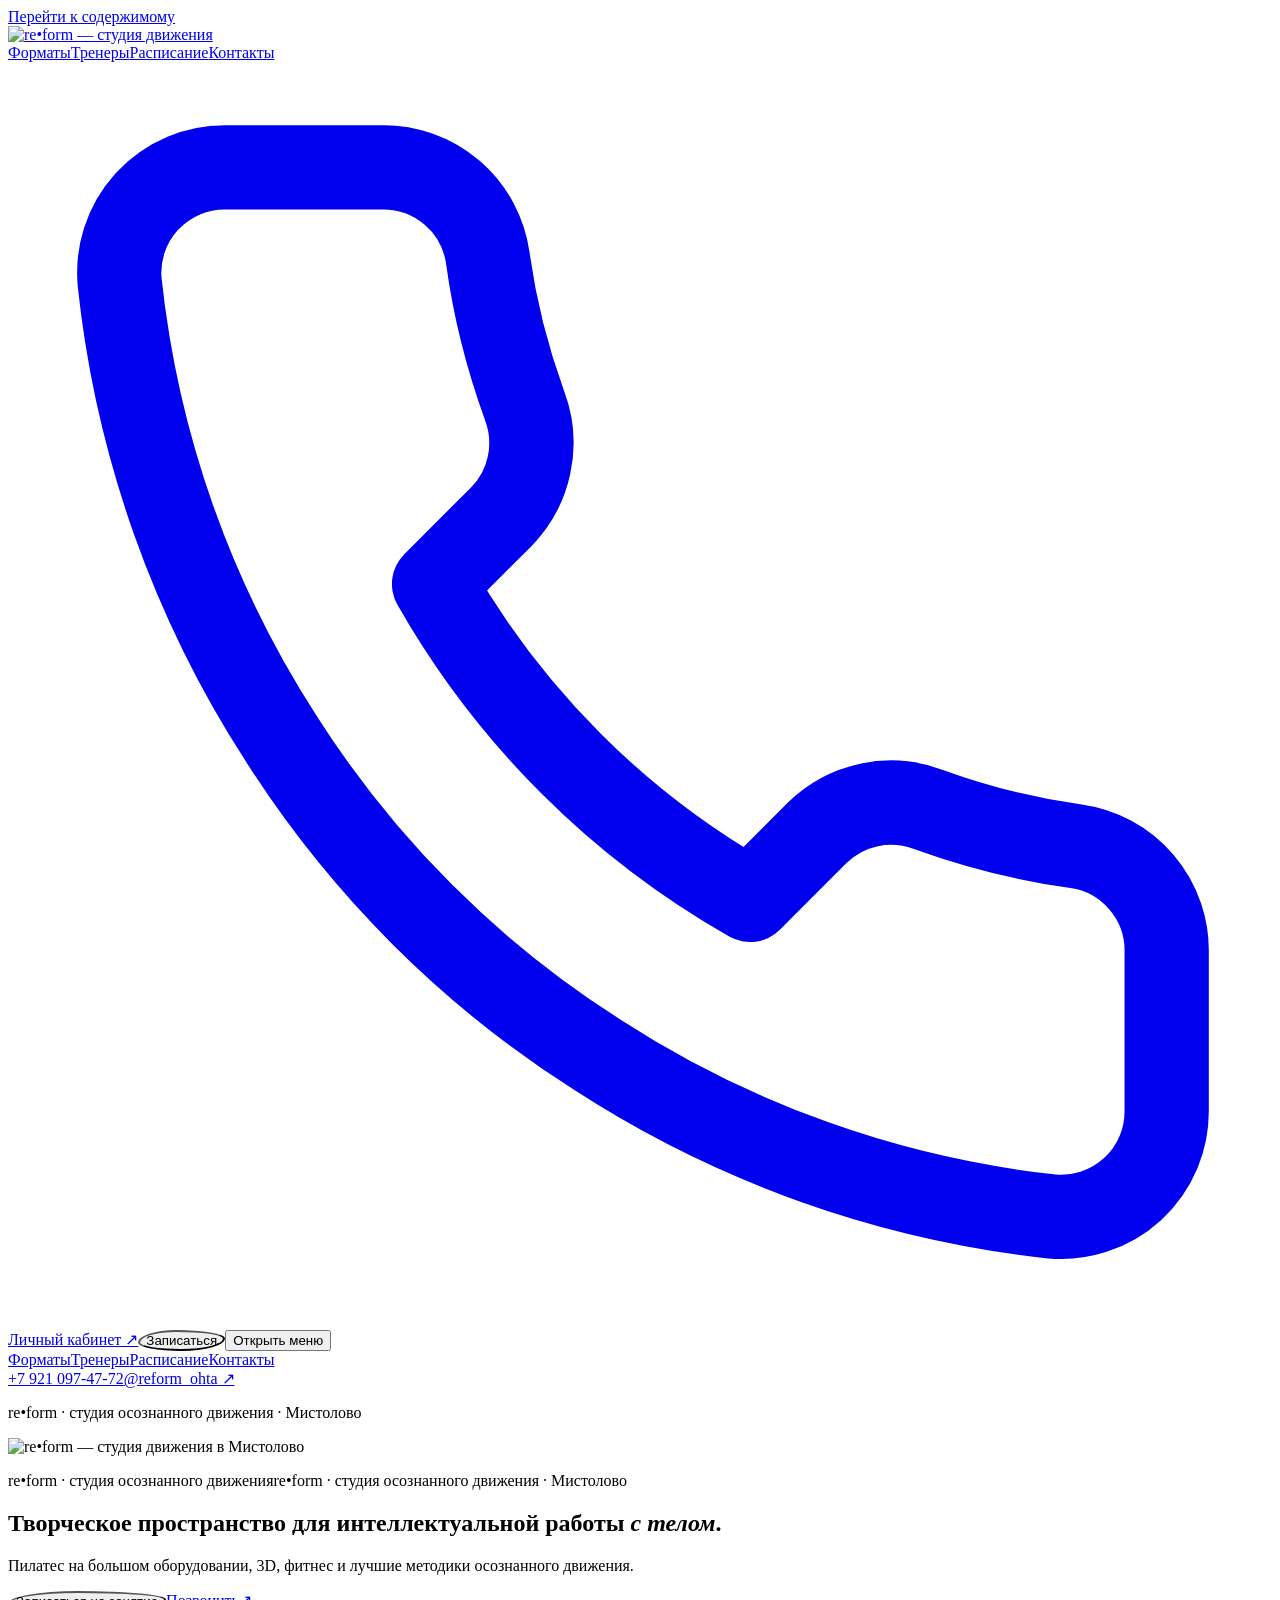
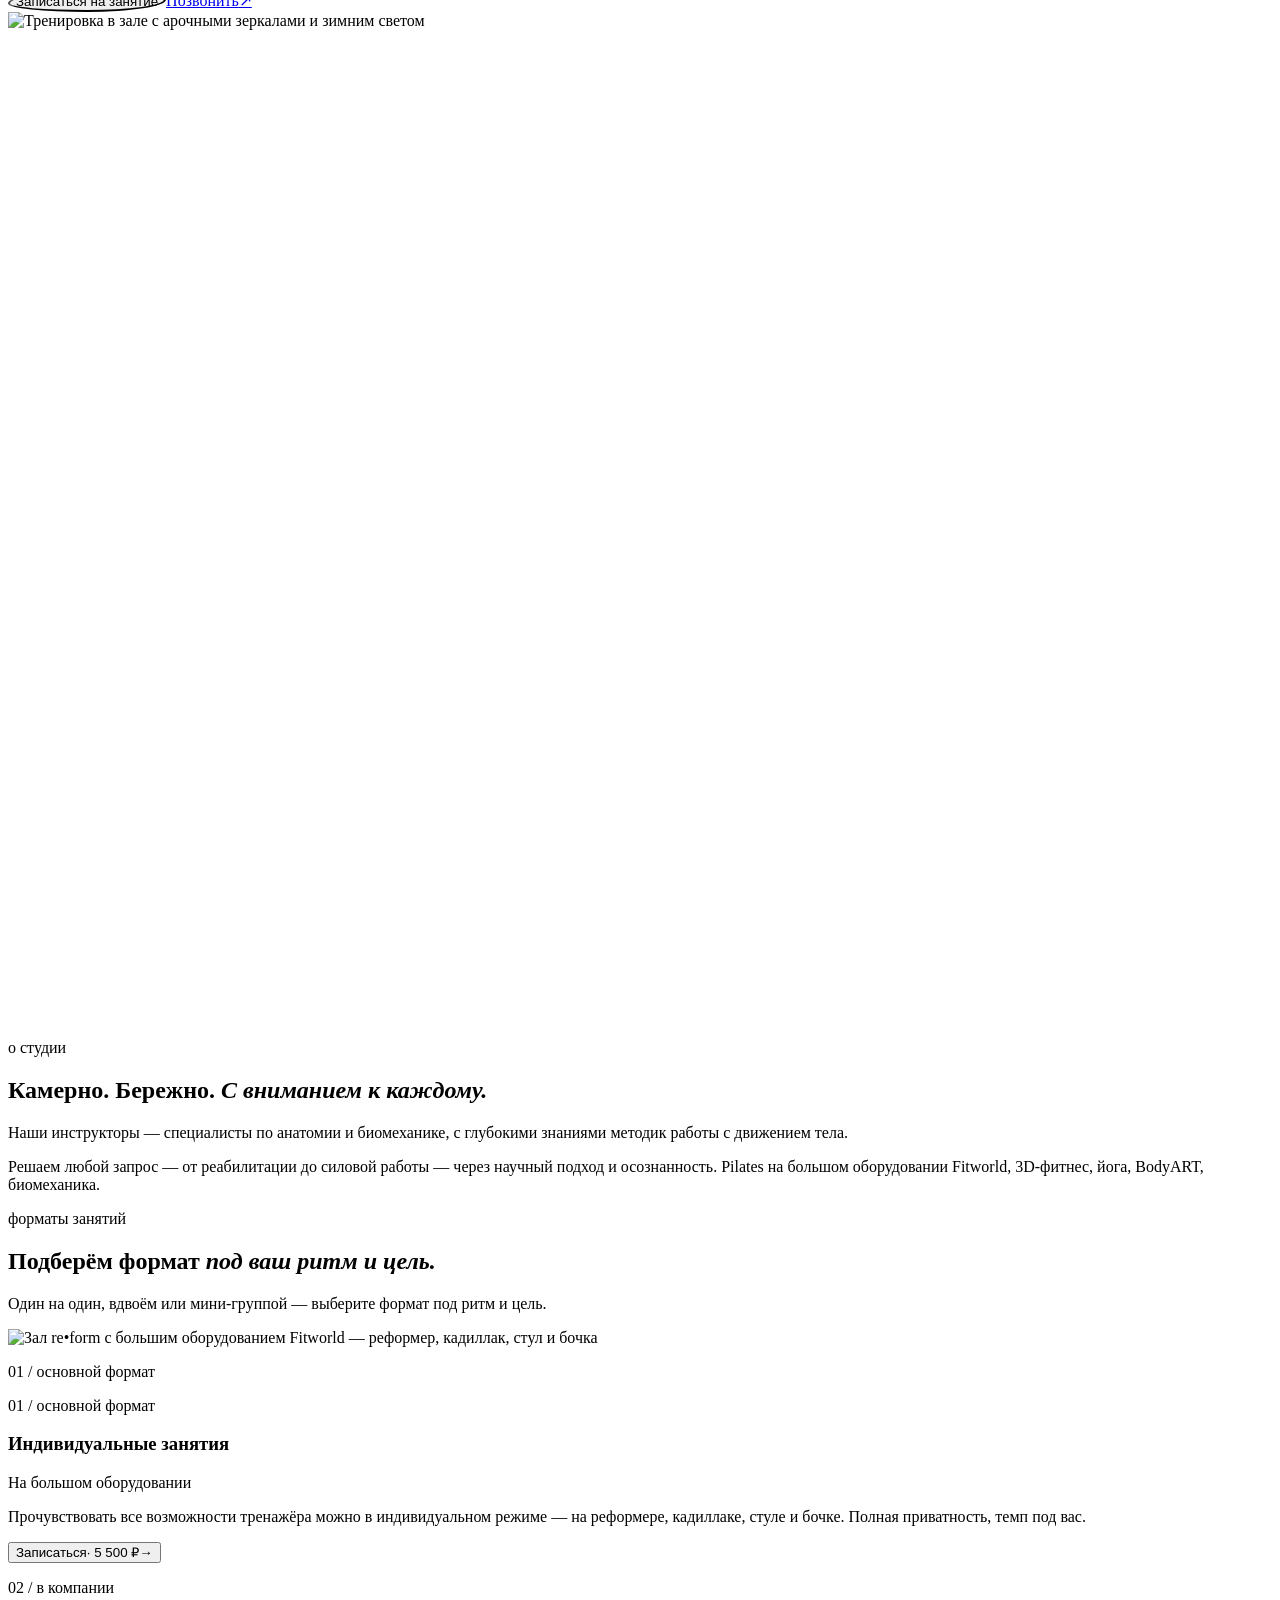
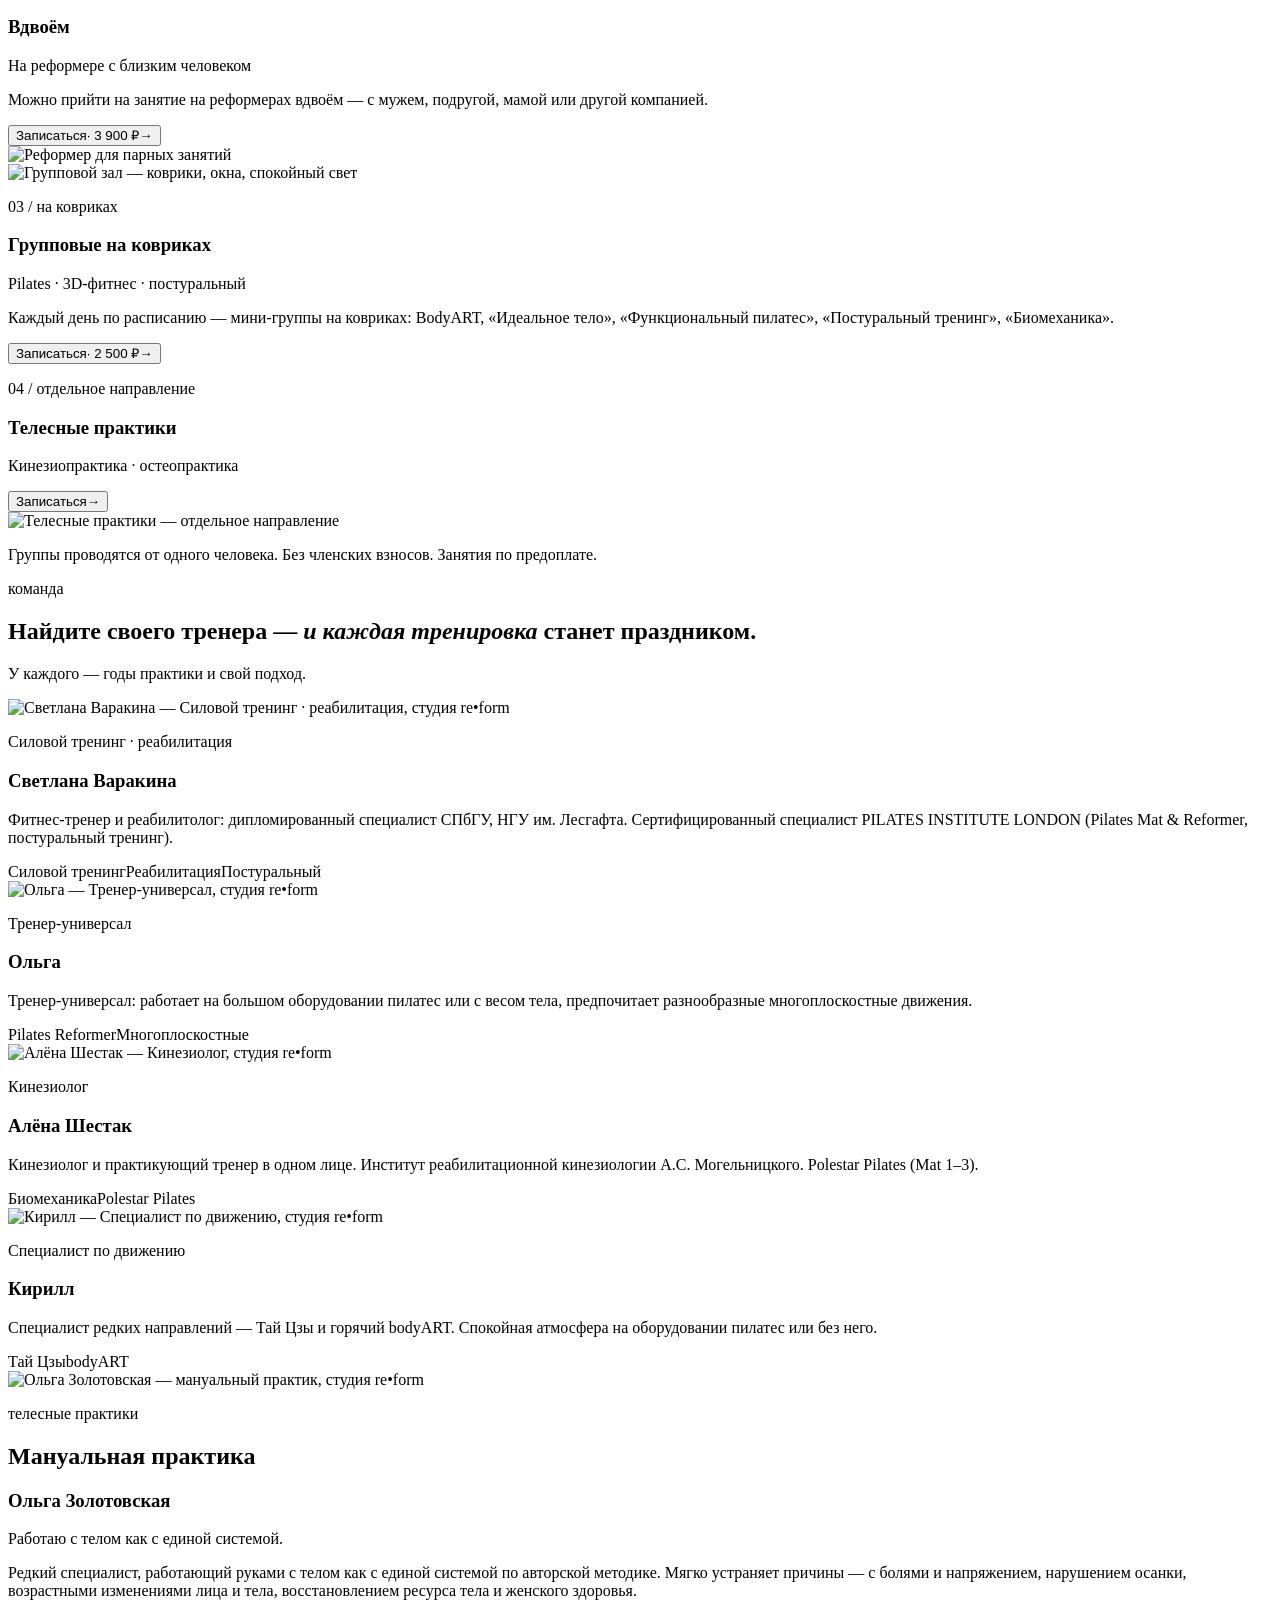
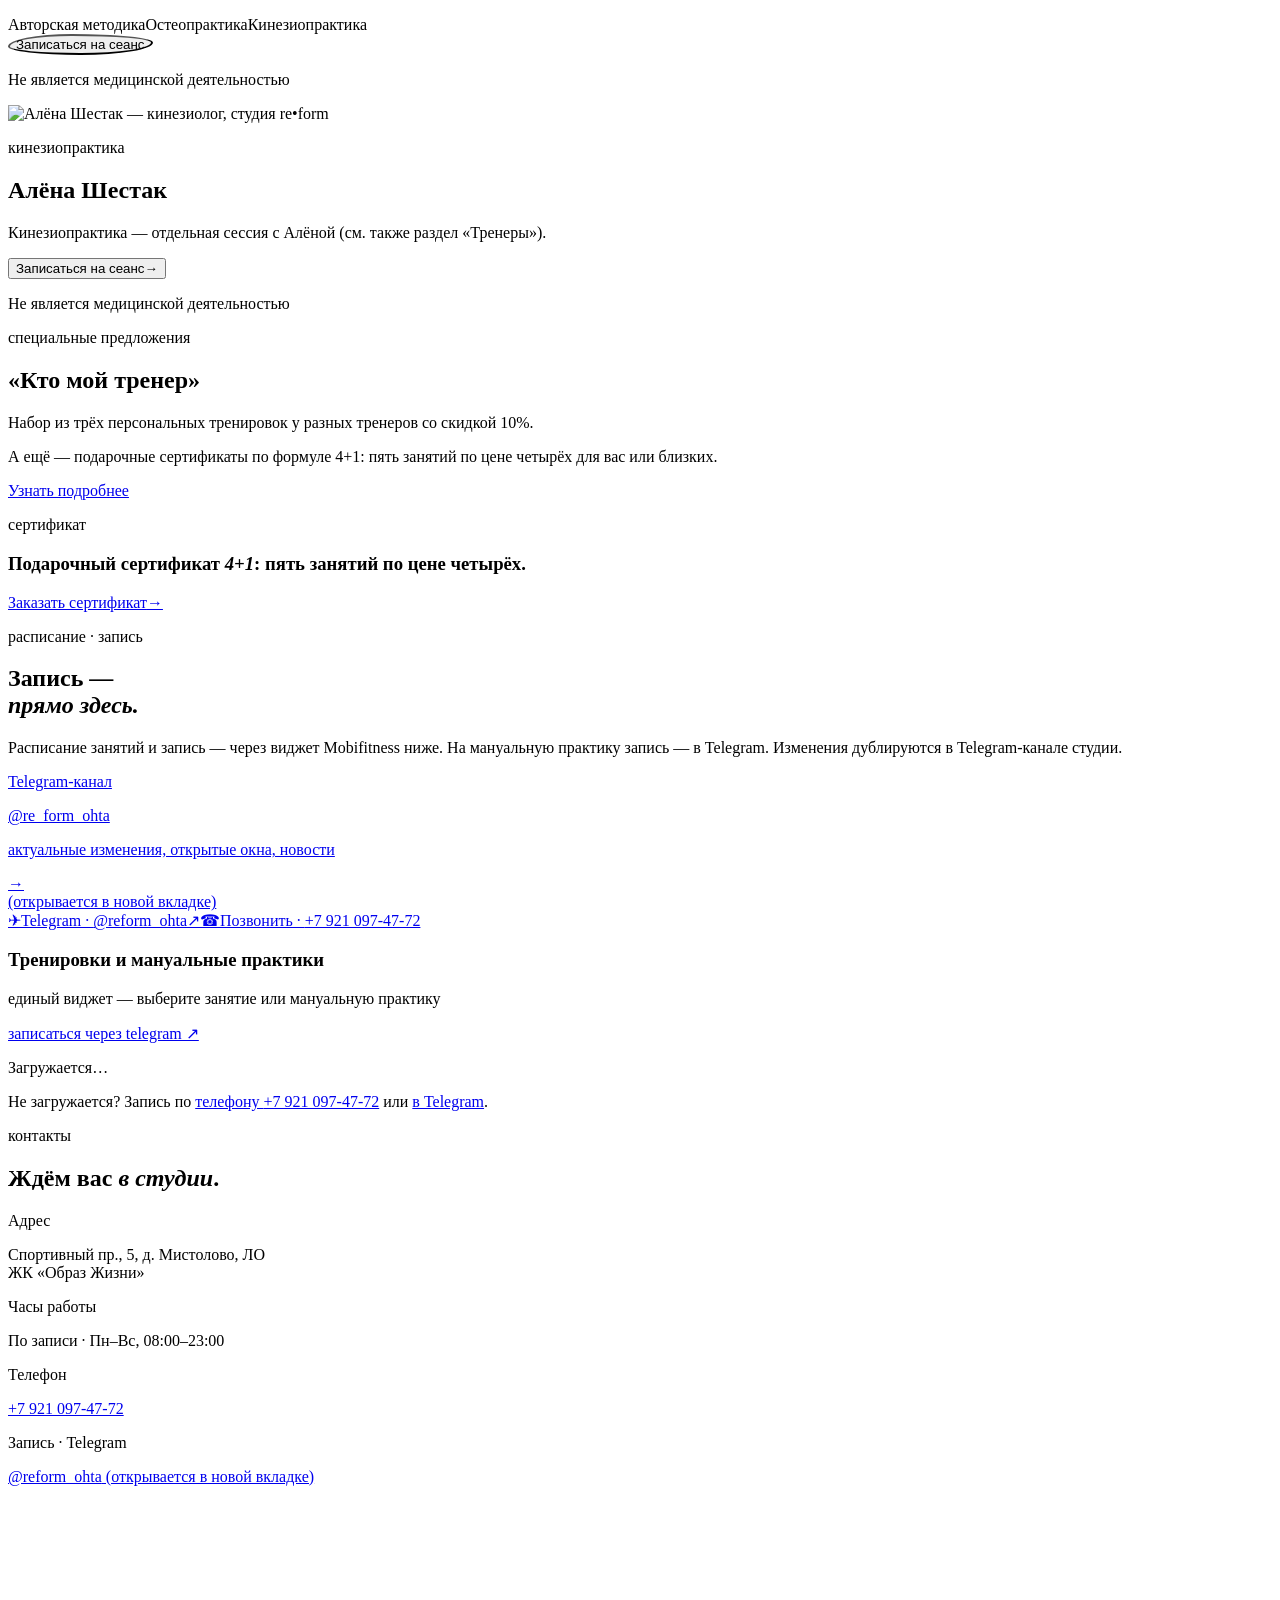
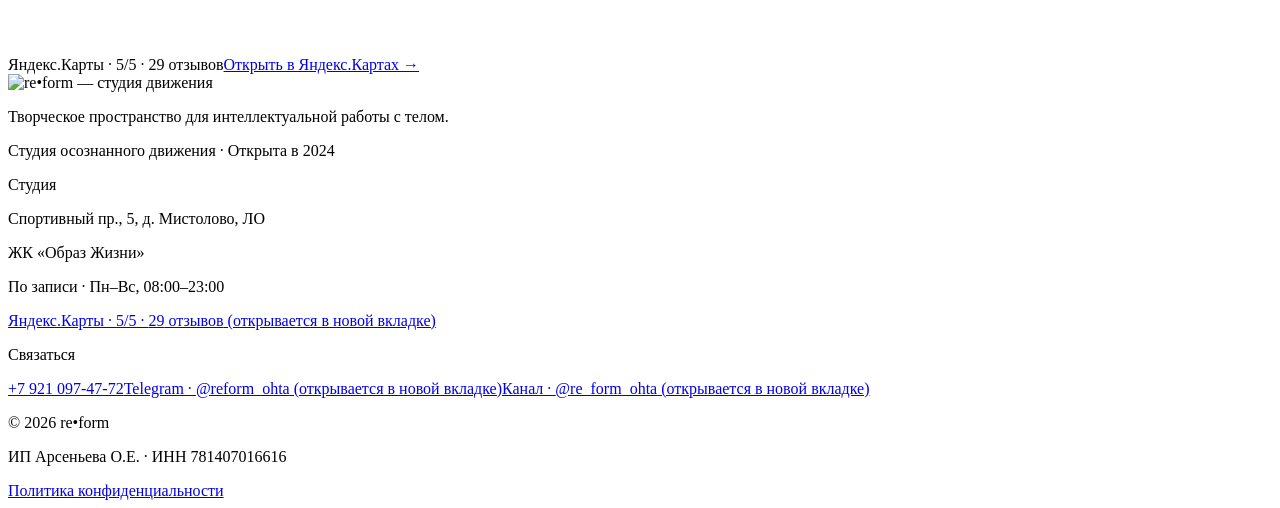
==== commit 51af58c1: "fix(reform): card 04 — text-left + photo-right (zigzag pattern)" ====
--- a/index.html
+++ b/index.html
@@ -1 +1 @@
-<!DOCTYPE html><html lang="ru" class="__variable_c593f0 __variable_873ff4 __variable_6e2f02"><head><meta charSet="utf-8"/><meta name="viewport" content="width=device-width, initial-scale=1, maximum-scale=5, viewport-fit=cover"/><link rel="preload" as="image" href="/re-form-iter/logo/logo-bronze.png"/><link rel="preload" as="image" href="/re-form-iter/photos/curated/hero-reception-v2.webp" fetchPriority="high"/><link rel="stylesheet" href="/re-form-iter/_next/static/css/61bb5290c1499bf2.css" data-precedence="next"/><link rel="preload" as="script" fetchPriority="low" href="/re-form-iter/_next/static/chunks/webpack-d6da64c789a1970a.js"/><script src="/re-form-iter/_next/static/chunks/fd9d1056-c21c7bfed9a540e7.js" async=""></script><script src="/re-form-iter/_next/static/chunks/117-0a6d0618b1549f0a.js" async=""></script><script src="/re-form-iter/_next/static/chunks/main-app-380701923aad74a5.js" async=""></script><script src="/re-form-iter/_next/static/chunks/app/page-99b396874cefcf02.js" async=""></script><link rel="preconnect" href="https://yandex.ru" crossorigin=""/><link rel="dns-prefetch" href="https://api-maps.yandex.ru"/><meta name="theme-color" content="#ECE3D1"/><title>re•form · студия пилатеса в Мистолово</title><meta name="description" content="Камерная студия пилатеса в Мистолово: Pilates Reformer, групповые занятия, кинезио- и остеопрактика. Без потока, без членских взносов. Спортивный пр., 5."/><meta name="author" content="re•form"/><link rel="manifest" href="/re-form-iter/manifest.webmanifest" crossorigin="use-credentials"/><meta name="keywords" content="пилатес Мистолово,Pilates Reformer,студия пилатеса,кинезиопрактика,остеопрактика,групповые занятия пилатес,пилатес Ленинградская область,re-form"/><meta name="creator" content="re•form"/><meta name="publisher" content="re•form"/><meta name="robots" content="index, follow"/><meta name="googlebot" content="index, follow, max-image-preview:large, max-snippet:-1"/><link rel="canonical" href="https://felxmodaso-collab.github.io/re-form-iter/"/><meta name="format-detection" content="telephone=no, address=no, email=no"/><meta property="og:title" content="re•form · студия пилатеса в Мистолово"/><meta property="og:description" content="Камерная студия пилатеса. Pilates Reformer, групповые занятия, телесные практики. Без потока, без членских взносов."/><meta property="og:url" content="https://felxmodaso-collab.github.io/re-form-iter/"/><meta property="og:site_name" content="re•form"/><meta property="og:locale" content="ru_RU"/><meta property="og:image" content="https://felxmodaso-collab.github.io/re-form-iter/og/og-default.png"/><meta property="og:image:width" content="1200"/><meta property="og:image:height" content="630"/><meta property="og:image:alt" content="re•form — студия движения, Мистолово"/><meta property="og:image:type" content="image/png"/><meta property="og:type" content="website"/><meta name="twitter:card" content="summary_large_image"/><meta name="twitter:title" content="re•form · студия пилатеса в Мистолово"/><meta name="twitter:description" content="Pilates Reformer, групповые занятия, телесные практики. Без потока."/><meta name="twitter:image" content="https://felxmodaso-collab.github.io/re-form-iter/og/og-default.png"/><script src="/re-form-iter/_next/static/chunks/polyfills-42372ed130431b0a.js" noModule=""></script></head><body><a href="#main" class="skip-link">Перейти к содержимому</a><script type="application/ld+json">{"@context":"https://schema.org","@type":"HealthAndBeautyBusiness","@id":"https://felxmodaso-collab.github.io/re-form-iter/#studio","name":"re•form","alternateName":"re-form · студия осознанного движения","description":"Творческое пространство для интеллектуальной работы с телом. Пилатес на большом оборудовании, 3D, фитнес и лучшие методики осознанного движения.","url":"https://felxmodaso-collab.github.io/re-form-iter/","logo":"https://felxmodaso-collab.github.io/re-form-iter/icon-512.png","image":["https://felxmodaso-collab.github.io/re-form-iter/og/og-default.png"],"telephone":"+7 921 097-47-72","priceRange":"₽₽","address":{"@type":"PostalAddress","streetAddress":"Спортивный пр., 5","addressLocality":"д. Мистолово","addressRegion":"Ленинградская область","addressCountry":"RU"},"geo":{"@type":"GeoCoordinates","latitude":60.0728,"longitude":30.2941},"hasMap":"https://yandex.ru/maps/org/re_form/47524385462","sameAs":["https://t.me/re_form_ohta","https://t.me/reform_ohta","https://yandex.ru/maps/org/re_form/47524385462"],"aggregateRating":{"@type":"AggregateRating","ratingValue":5,"reviewCount":29,"bestRating":5,"worstRating":1},"openingHoursSpecification":[{"@type":"OpeningHoursSpecification","dayOfWeek":["Monday","Tuesday","Wednesday","Thursday","Friday","Saturday","Sunday"],"opens":"08:00","closes":"23:00"}],"makesOffer":[{"@type":"Offer","itemOffered":{"@type":"Service","name":"Индивидуальные занятия на большом оборудовании"},"priceSpecification":{"@type":"PriceSpecification","maxPrice":"5500","priceCurrency":"RUB"},"availability":"https://schema.org/InStock"},{"@type":"Offer","itemOffered":{"@type":"Service","name":"Занятия вдвоём"},"priceSpecification":{"@type":"PriceSpecification","maxPrice":"3900","priceCurrency":"RUB"},"availability":"https://schema.org/InStock"},{"@type":"Offer","itemOffered":{"@type":"Service","name":"Групповые занятия на ковриках"},"availability":"https://schema.org/InStock","price":"2500","priceCurrency":"RUB"},{"@type":"Offer","itemOffered":{"@type":"Service","name":"Остеопрактика"},"priceSpecification":{"@type":"PriceSpecification","maxPrice":"6500","priceCurrency":"RUB"},"availability":"https://schema.org/InStock"}]}</script><header class="fixed top-0 inset-x-0 z-40 transition-all duration-500 bg-transparent py-5"><div class="mx-auto px-6 lg:px-10 max-w-[1480px] flex items-center justify-between gap-4"><a href="#hero" aria-label="re•form — на главную" class="shrink-0 focus-visible:outline-2 focus-visible:outline-bronzeDeep focus-visible:outline-offset-4 rounded-sm"><img src="/re-form-iter/logo/logo-bronze.png" alt="re•form — студия движения" class="block w-auto select-none h-12 lg:h-14 " width="1800" height="840" decoding="async"/></a><nav aria-label="Главная навигация" class="hidden lg:flex items-center gap-7 xl:gap-9"><a href="#formats" class="text-eyebrow font-mono uppercase tracking-editorial text-inkSoft hover:text-bronzeDeep transition-colors py-2 focus-visible:outline-2 focus-visible:outline-bronzeDeep focus-visible:outline-offset-2">Форматы</a><a href="#coaches" class="text-eyebrow font-mono uppercase tracking-editorial text-inkSoft hover:text-bronzeDeep transition-colors py-2 focus-visible:outline-2 focus-visible:outline-bronzeDeep focus-visible:outline-offset-2">Тренеры</a><a href="#booking-widget" class="text-eyebrow font-mono uppercase tracking-editorial text-inkSoft hover:text-bronzeDeep transition-colors py-2 focus-visible:outline-2 focus-visible:outline-bronzeDeep focus-visible:outline-offset-2">Расписание</a><a href="#contacts" class="text-eyebrow font-mono uppercase tracking-editorial text-inkSoft hover:text-bronzeDeep transition-colors py-2 focus-visible:outline-2 focus-visible:outline-bronzeDeep focus-visible:outline-offset-2">Контакты</a></nav><div class="flex items-center gap-2 lg:gap-3"><a href="tel:+79210974772" aria-label="Позвонить +7 921 097-47-72" class="hidden md:inline-flex items-center justify-center w-10 h-10 lg:w-11 lg:h-11 text-ink hover:text-grassDeep transition-colors rounded-full border border-hairline/50 hover:border-grassDeep focus-visible:outline-2 focus-visible:outline-bronzeDeep focus-visible:outline-offset-2"><svg viewBox="0 0 24 24" fill="none" stroke="currentColor" stroke-width="1.6" class="w-4 h-4" aria-hidden="true"><path stroke-linecap="round" stroke-linejoin="round" d="M22 16.92v3a2 2 0 0 1-2.18 2 19.79 19.79 0 0 1-8.63-3.07 19.5 19.5 0 0 1-6-6 19.79 19.79 0 0 1-3.07-8.67A2 2 0 0 1 4.11 2h3a2 2 0 0 1 2 1.72c.13.96.37 1.9.7 2.81a2 2 0 0 1-.45 2.11L8.09 9.91a16 16 0 0 0 6 6l1.27-1.27a2 2 0 0 1 2.11-.45c.91.33 1.85.57 2.81.7A2 2 0 0 1 22 16.92Z"></path></svg></a><a href="#booking-widget" class="hidden md:inline-flex items-center font-mono text-eyebrow uppercase tracking-editorial text-bronzeDeep hover:text-grassDeep transition-colors py-2 px-1 border-b border-bronzeDeep/40 hover:border-grassDeep focus-visible:outline-2 focus-visible:outline-bronzeDeep focus-visible:outline-offset-2">Личный кабинет ↗</a><button style="border-radius:44% 56% 50% 50% / 60% 40% 60% 40%" class="inline-flex items-center justify-center font-mono uppercase tracking-editorial transition-all duration-500 ease-[cubic-bezier(.22,.61,.36,1)] hover:scale-[1.04] active:scale-[0.98] bg-grass text-cream hover:bg-grassDeep px-6 py-2.5 text-eyebrow hidden md:inline-flex shrink-0">Записаться</button><button type="button" aria-label="Открыть меню" aria-expanded="false" aria-controls=":Refkq:" class="lg:hidden relative w-11 h-11 flex items-center justify-center text-ink"><span class="sr-only">Открыть меню</span><span aria-hidden="true" class="block relative w-6 h-4"><span class="absolute left-0 right-0 h-px bg-ink transition-all duration-300 top-0"></span><span class="absolute left-0 right-0 top-1/2 -translate-y-1/2 h-px bg-ink transition-opacity duration-300 opacity-100"></span><span class="absolute left-0 right-0 h-px bg-ink transition-all duration-300 bottom-0"></span></span></button></div></div></header><div id=":Refkq:" role="dialog" aria-modal="true" aria-label="Меню" class="lg:hidden fixed inset-0 z-30 transition-opacity duration-300 opacity-0 pointer-events-none"><div class="absolute inset-x-0 top-0 bg-cream pt-24 pb-10 px-6 shadow-deep transition-transform duration-500 -translate-y-full" style="border-radius:0 0 32px 32px"><nav aria-label="Мобильная навигация" class="flex flex-col gap-1"><a href="#formats" style="transition-delay:0ms" class="font-display text-h2 font-light text-ink hover:text-bronzeDeep transition-colors py-3 border-b border-hairline/40 focus-visible:outline-2 focus-visible:outline-bronzeDeep focus-visible:outline-offset-2">Форматы</a><a href="#coaches" style="transition-delay:40ms" class="font-display text-h2 font-light text-ink hover:text-bronzeDeep transition-colors py-3 border-b border-hairline/40 focus-visible:outline-2 focus-visible:outline-bronzeDeep focus-visible:outline-offset-2">Тренеры</a><a href="#booking-widget" style="transition-delay:80ms" class="font-display text-h2 font-light text-ink hover:text-bronzeDeep transition-colors py-3 border-b border-hairline/40 focus-visible:outline-2 focus-visible:outline-bronzeDeep focus-visible:outline-offset-2">Расписание</a><a href="#contacts" style="transition-delay:120ms" class="font-display text-h2 font-light text-ink hover:text-bronzeDeep transition-colors py-3 border-b border-hairline/40 focus-visible:outline-2 focus-visible:outline-bronzeDeep focus-visible:outline-offset-2">Контакты</a></nav><div class="mt-8 flex flex-wrap items-center gap-5"><a href="tel:+79210974772" class="font-display text-h3 text-ink hover:text-grassDeep transition-colors">+7 921 097-47-72</a><a href="https://t.me/reform_ohta" target="_blank" rel="noopener noreferrer" class="font-mono text-eyebrow uppercase tracking-editorial text-bronzeDeep hover:text-grassDeep transition-colors">@reform_ohta<!-- --> ↗</a></div><p class="mt-6 font-mono text-eyebrow uppercase tracking-editorial text-inkSoft">re•form · студия осознанного движения · Мистолово</p></div></div><main id="main" tabindex="-1"><section id="hero" aria-labelledby="hero-heading" class="relative pt-20 lg:pt-24 pb-8 lg:pb-12 overflow-hidden bg-cream"><div aria-hidden="true" class="absolute pointer-events-none rounded-blob w-[42rem] h-[42rem] lg:w-[58rem] lg:h-[58rem] -top-32 -right-32 bg-oakSoft blur-3xl animate-drift animate-morph " style="opacity:0.4"></div><div aria-hidden="true" class="absolute pointer-events-none rounded-blob w-[28rem] h-[28rem] lg:w-[36rem] lg:h-[36rem] -bottom-40 -left-40 bg-grass blur-3xl animate-drift  " style="opacity:0.14"></div><div class="relative z-10 mx-auto px-6 lg:px-10 max-w-[1480px] grid lg:grid-cols-12 gap-8 lg:gap-12 items-center"><div class="order-1 lg:order-2 lg:col-span-5 relative animate-fade-up [animation-delay:0.3s]"><div class="relative shadow-deep -rotate-1 overflow-hidden bg-cream aspect-[4/5] sm:aspect-[5/4] lg:aspect-[5/6]" style="border-radius:48% 52% 44% 56% / 56% 44% 50% 50%"><img src="/re-form-iter/photos/curated/hero-reception-v2.webp" alt="re•form — студия движения в Мистолово" class="w-full h-full object-cover object-center" width="1100" height="1320" loading="eager" fetchPriority="high" decoding="async"/><div aria-hidden="true" class="absolute inset-0 pointer-events-none" style="box-shadow:inset 0 0 80px 36px #FEF9F3, inset 0 0 28px 8px #FEF9F3"></div></div></div><div class="order-2 lg:order-1 lg:col-span-7 relative animate-fade-up [animation-delay:0.05s]"><div class="mb-6 lg:mb-8"><p class="font-mono text-eyebrow tracking-subtle text-bronzeDeep"><span class="lg:hidden">re•form · студия осознанного движения</span><span class="hidden lg:inline">re•form · студия осознанного движения · Мистолово</span></p></div><h1 id="hero-heading" class="font-display font-light text-h1 lg:text-hero text-ink leading-[1.05] mb-6 lg:mb-8 [text-wrap:balance]">Творческое пространство для интеллектуальной работы<!-- --> <em class="not-italic font-light text-grassDeep">с телом</em>.</h1><p class="font-sans text-base lg:text-xl text-inkSoft leading-relaxed max-w-lg mb-8 lg:mb-10">Пилатес на большом оборудовании, 3D, фитнес и лучшие методики осознанного движения.</p><div class="flex flex-wrap items-center gap-5 lg:gap-7 mb-2"><button style="border-radius:44% 56% 50% 50% / 60% 40% 60% 40%" class="inline-flex items-center justify-center font-mono uppercase tracking-editorial transition-all duration-500 ease-[cubic-bezier(.22,.61,.36,1)] hover:scale-[1.04] active:scale-[0.98] bg-grass text-cream hover:bg-grassDeep px-10 py-4 text-eyebrowLg ">Записаться на занятие</button><a href="tel:+79210974772" class="group relative inline-flex items-center px-7 py-3 overflow-hidden text-eyebrowLg font-mono uppercase tracking-editorial text-bronzeDeep min-h-[44px]"><span class="absolute inset-0 border-2 border-bronzeDeep/70 transition-colors duration-500 group-hover:border-grassDeep group-hover:bg-grassDeep/5" style="border-radius:44% 56% 50% 50% / 60% 40% 60% 40%"></span><span class="relative">Позвонить</span><span aria-hidden="true" class="relative ml-2 transition-transform group-hover:translate-x-1">↗</span></a></div></div></div></section><section id="about" aria-labelledby="about-heading" class="relative bg-cream py-12 lg:py-20 overflow-hidden"><div aria-hidden="true" class="absolute pointer-events-none rounded-blob w-[28rem] h-[28rem] lg:w-[36rem] lg:h-[36rem] -top-32 -left-32 bg-oak blur-3xl animate-drift  " style="opacity:0.16"></div><div aria-hidden="true" class="absolute pointer-events-none rounded-blob w-72 h-72 lg:w-80 lg:h-80 -bottom-40 -right-40 bg-grass blur-3xl animate-drift  " style="opacity:0.1"></div><div class="relative mx-auto px-6 lg:px-10 max-w-[1480px]"><div class="grid lg:grid-cols-12 gap-10 lg:gap-16 items-center"><div class="lg:col-span-7 order-2 lg:order-1"><div style="transition-delay:0ms" class="transition-[opacity,transform] duration-[800ms] ease-[cubic-bezier(.22,.61,.36,1)] opacity-0 translate-y-3 "><div class="relative"><div class="relative overflow-hidden bg-cream shadow-soft rotate-1" style="border-radius:44% 56% 50% 50% / 60% 40% 60% 40%;aspect-ratio:5/4"><img src="/re-form-iter/photos/curated/coach-mat-practice.webp" alt="Тренировка в зале с арочными зеркалами и зимним светом" loading="lazy" class="w-full h-full object-cover"/><div aria-hidden="true" class="absolute inset-0 pointer-events-none" style="box-shadow:inset 0 0 60px 24px #FEF9F3, inset 0 0 22px 6px #FEF9F3"></div></div></div></div></div><div class="lg:col-span-5 lg:pl-4 order-1 lg:order-2"><div style="transition-delay:0ms" class="transition-[opacity,transform] duration-[800ms] ease-[cubic-bezier(.22,.61,.36,1)] opacity-0 translate-y-3 "><p class="font-mono uppercase tracking-editorial text-bronzeDeep text-eyebrow mb-6">о студии</p></div><div style="transition-delay:80ms" class="transition-[opacity,transform] duration-[800ms] ease-[cubic-bezier(.22,.61,.36,1)] opacity-0 translate-y-3 "><h2 id="about-heading" class="font-display font-light text-h1 lg:text-h1 text-ink mb-7 leading-[1.06] [text-wrap:balance] max-w-[520px]">Камерно. Бережно.<!-- --> <em class="not-italic font-light text-bronzeDeep">С вниманием к каждому.</em></h2></div><div style="transition-delay:160ms" class="transition-[opacity,transform] duration-[800ms] ease-[cubic-bezier(.22,.61,.36,1)] opacity-0 translate-y-3 "><div class="space-y-5 font-sans text-base lg:text-lg leading-relaxed text-inkSoft max-w-xl"><p>Наши инструкторы — специалисты по анатомии и биомеханике, с глубокими знаниями методик работы с движением тела.</p><p>Решаем любой запрос — от реабилитации до силовой работы — через научный подход и осознанность. Pilates на большом оборудовании Fitworld, 3D-фитнес, йога, BodyART, биомеханика.</p></div></div></div></div></div></section><section id="formats" aria-labelledby="formats-heading" class="relative bg-cream py-12 lg:py-20 overflow-hidden"><div aria-hidden="true" class="absolute pointer-events-none rounded-blob w-[42rem] h-[42rem] lg:w-[58rem] lg:h-[58rem] -bottom-40 -right-40 bg-creamSoft blur-3xl animate-drift  " style="opacity:0.5"></div><div class="relative mx-auto px-6 lg:px-10 max-w-[1480px]"><div class="grid lg:grid-cols-12 gap-6 mb-12 lg:mb-16"><div style="transition-delay:0ms" class="transition-[opacity,transform] duration-[800ms] ease-[cubic-bezier(.22,.61,.36,1)] opacity-0 translate-y-3 lg:col-span-7"><p class="font-mono uppercase tracking-editorial text-bronzeDeep text-eyebrow mb-6">форматы занятий</p><h2 id="formats-heading" class="font-display font-light text-hero text-ink leading-[1.04] [text-wrap:balance]">Подберём формат<!-- --> <em class="not-italic font-light text-bronzeDeep">под ваш ритм и цель.</em></h2></div><div style="transition-delay:120ms" class="transition-[opacity,transform] duration-[800ms] ease-[cubic-bezier(.22,.61,.36,1)] opacity-0 translate-y-3 lg:col-span-5 lg:pt-12"><p class="font-sans text-lg text-inkSoft leading-relaxed max-w-md">Один на один, вдвоём или мини-группой — выберите формат под ритм и цель.</p></div></div><div style="transition-delay:0ms" class="transition-[opacity,transform] duration-[800ms] ease-[cubic-bezier(.22,.61,.36,1)] opacity-0 translate-y-3 "><article class="grid lg:grid-cols-12 gap-6 lg:gap-8 mb-6 lg:mb-8 items-stretch"><div class="lg:col-span-7 relative aspect-[16/10] lg:aspect-auto lg:min-h-[460px] overflow-hidden shadow-soft bg-cream" style="border-radius:44% 56% 38% 62% / 50% 50% 50% 50%"><img src="/re-form-iter/photos/curated/studio-wide-reception.webp" alt="Зал re•form с большим оборудованием Fitworld — реформер, кадиллак, стул и бочка" class="absolute inset-0 w-full h-full object-cover" loading="lazy"/><div aria-hidden="true" class="absolute inset-0 pointer-events-none" style="box-shadow:inset 0 0 70px 28px #FEF9F3, inset 0 0 24px 6px #FEF9F3"></div><div class="absolute inset-0 bg-gradient-to-tr from-ink/20 via-transparent to-transparent" aria-hidden="true"></div><p class="absolute top-7 left-8 font-mono text-eyebrow uppercase tracking-editorial text-cream/90">01 / основной формат</p></div><div class="lg:col-span-5 bg-creamSoft border border-bronzeDeep/25 px-7 py-9 sm:px-10 sm:py-10 lg:p-12 flex flex-col justify-between shadow-soft rounded-[32px]"><div><p class="font-mono text-eyebrow uppercase tracking-editorial text-bronzeDeep mb-3">01 / основной формат</p><h3 class="font-display font-light text-h1 text-ink mb-2 leading-tight">Индивидуальные занятия</h3><p class="font-mono text-eyebrow uppercase tracking-editorial text-bronzeDeep mb-5">На большом оборудовании</p><p class="font-sans text-base lg:text-lg text-inkSoft leading-relaxed mb-7">Прочувствовать все возможности тренажёра можно в индивидуальном режиме — на реформере, кадиллаке, стуле и бочке. Полная приватность, темп под вас.</p></div><button type="button" class="group inline-flex self-start items-center gap-3 font-mono text-eyebrow uppercase tracking-editorial text-bronzeDeep hover:text-grassDeep transition-colors py-3 min-h-[44px]"><span>Записаться</span><span class="text-ink/70">· <!-- -->5 500 ₽</span><span aria-hidden="true" class="transition-transform group-hover:translate-x-1">→</span></button></div></article></div><div style="transition-delay:0ms" class="transition-[opacity,transform] duration-[800ms] ease-[cubic-bezier(.22,.61,.36,1)] opacity-0 translate-y-3 "><article class="grid lg:grid-cols-12 gap-6 lg:gap-8 mb-6 lg:mb-8 items-stretch"><div class="order-2 lg:order-1 lg:col-span-7 relative bg-creamDeep px-8 py-10 lg:px-14 lg:py-14 overflow-hidden flex flex-col justify-between rounded-[32px]"><div aria-hidden="true" class="absolute -bottom-24 -right-24 w-80 h-80 bg-oakSoft/50 blur-2xl pointer-events-none" style="border-radius:62% 38% 55% 45% / 50% 60% 40% 50%"></div><div class="relative"><p class="font-mono text-eyebrow uppercase tracking-editorial text-bronzeDeep mb-4">02 / в компании</p><h3 class="font-display font-light text-h1 text-ink mb-2 leading-tight">Вдвоём</h3><p class="font-mono text-eyebrow uppercase tracking-editorial text-bronzeDeep mb-5">На реформере с близким человеком</p><p class="font-sans text-base lg:text-lg text-inkSoft leading-relaxed mb-7 max-w-md">Можно прийти на занятие на реформерах вдвоём — с мужем, подругой, мамой или другой компанией.</p></div><div class="relative"><button type="button" class="group inline-flex self-start items-center gap-3 font-mono text-eyebrow uppercase tracking-editorial text-bronzeDeep hover:text-grassDeep transition-colors py-3 min-h-[44px]"><span>Записаться</span><span class="text-ink/70">· <!-- -->3 900 ₽</span><span aria-hidden="true" class="transition-transform group-hover:translate-x-1">→</span></button></div></div><div class="order-1 lg:order-2 lg:col-span-5 relative aspect-[4/5] lg:aspect-auto overflow-hidden shadow-soft bg-cream" style="border-radius:44% 56% 38% 62% / 50% 50% 50% 50%"><img src="/re-form-iter/photos/curated/studio-mat-room.webp" alt="Реформер для парных занятий" width="1280" height="591" class="absolute inset-0 w-full h-full object-cover" loading="lazy" decoding="async"/><div aria-hidden="true" class="absolute inset-0 pointer-events-none" style="box-shadow:inset 0 0 70px 28px #FEF9F3, inset 0 0 24px 6px #FEF9F3"></div></div></article></div><div style="transition-delay:80ms" class="transition-[opacity,transform] duration-[800ms] ease-[cubic-bezier(.22,.61,.36,1)] opacity-0 translate-y-3 "><article class="grid lg:grid-cols-12 gap-6 lg:gap-8 items-stretch"><div class="lg:col-span-5 relative aspect-[4/5] lg:aspect-auto lg:min-h-[400px] overflow-hidden shadow-soft bg-cream" style="border-radius:44% 56% 38% 62% / 50% 50% 50% 50%"><img src="/re-form-iter/photos/curated/wunda-window.webp" alt="Групповой зал — коврики, окна, спокойный свет" width="962" height="1280" class="absolute inset-0 w-full h-full object-cover" loading="lazy" decoding="async"/><div aria-hidden="true" class="absolute inset-0 pointer-events-none" style="box-shadow:inset 0 0 70px 28px #FEF9F3, inset 0 0 24px 6px #FEF9F3"></div></div><div class="lg:col-span-7 bg-cream px-8 py-10 lg:px-14 lg:py-14 border border-hairline/40 flex flex-col justify-between rounded-[32px]"><div><p class="font-mono text-eyebrow uppercase tracking-editorial text-bronzeDeep mb-3">03 / на ковриках</p><h3 class="font-display font-light text-h1 text-ink mb-2 leading-tight">Групповые на ковриках</h3><p class="font-mono text-eyebrow uppercase tracking-editorial text-bronzeDeep mb-5">Pilates · 3D-фитнес · постуральный</p><p class="font-sans text-base lg:text-lg text-inkSoft leading-relaxed mb-7 max-w-xl">Каждый день по расписанию — мини-группы на ковриках: BodyART, «Идеальное тело», «Функциональный пилатес», «Постуральный тренинг», «Биомеханика».</p></div><button type="button" class="group inline-flex self-start items-center gap-3 font-mono text-eyebrow uppercase tracking-editorial text-bronzeDeep hover:text-grassDeep transition-colors py-3 min-h-[44px]"><span>Записаться</span><span class="text-ink/70">· <!-- -->2 500 ₽</span><span aria-hidden="true" class="transition-transform group-hover:translate-x-1">→</span></button></div></article></div><div style="transition-delay:100ms" class="transition-[opacity,transform] duration-[800ms] ease-[cubic-bezier(.22,.61,.36,1)] opacity-0 translate-y-3 "><article class="grid lg:grid-cols-12 gap-6 lg:gap-8 mt-6 lg:mt-8 mb-6 lg:mb-8 items-stretch"><div class="lg:col-span-5 relative aspect-[4/5] lg:aspect-auto lg:min-h-[400px] overflow-hidden shadow-soft bg-cream" style="border-radius:44% 56% 38% 62% / 50% 50% 50% 50%"><img src="/re-form-iter/photos/curated/coach-mat-practice.webp" alt="Телесные практики — отдельное направление" class="absolute inset-0 w-full h-full object-cover" loading="lazy" decoding="async"/><div aria-hidden="true" class="absolute inset-0 pointer-events-none" style="box-shadow:inset 0 0 70px 28px #FEF9F3, inset 0 0 24px 6px #FEF9F3"></div></div><div class="lg:col-span-7 bg-cream px-8 py-10 lg:px-14 lg:py-14 border border-hairline/40 flex flex-col justify-between rounded-[32px]"><div><p class="font-mono text-eyebrow uppercase tracking-editorial text-bronzeDeep mb-3">04 / отдельное направление</p><h3 class="font-display font-light text-h1 text-ink mb-2 leading-tight">Телесные практики</h3><p class="font-mono text-eyebrow uppercase tracking-editorial text-bronzeDeep mb-5">Кинезиопрактика · остеопрактика</p></div><button type="button" class="group inline-flex self-start items-center gap-3 font-mono text-eyebrow uppercase tracking-editorial text-bronzeDeep hover:text-grassDeep transition-colors py-3 min-h-[44px]"><span>Записаться</span><span aria-hidden="true" class="transition-transform group-hover:translate-x-1">→</span></button></div></article></div><div style="transition-delay:140ms" class="transition-[opacity,transform] duration-[800ms] ease-[cubic-bezier(.22,.61,.36,1)] opacity-0 translate-y-3 "><p class="mt-10 lg:mt-14 max-w-[680px] mx-auto text-center font-sans text-sm text-inkSoft/85 leading-relaxed">Группы проводятся от одного человека. Без членских взносов. Занятия по предоплате.</p></div></div></section><section id="coaches" aria-labelledby="coaches-heading" class="relative bg-creamDeep py-12 lg:py-20 overflow-hidden"><div aria-hidden="true" class="absolute pointer-events-none rounded-blob w-[42rem] h-[42rem] lg:w-[58rem] lg:h-[58rem] -top-32 -right-32 bg-grass blur-3xl animate-drift  " style="opacity:0.14"></div><div aria-hidden="true" class="absolute pointer-events-none rounded-blob w-[28rem] h-[28rem] lg:w-[36rem] lg:h-[36rem] -bottom-40 -left-40 bg-oak blur-3xl animate-drift  " style="opacity:0.2"></div><div class="relative mx-auto px-6 lg:px-10 max-w-[1320px]"><div class="flex flex-col lg:flex-row lg:items-end lg:justify-between gap-4 lg:gap-12 mb-8 lg:mb-12"><div class="lg:max-w-[820px]"><div style="transition-delay:0ms" class="transition-[opacity,transform] duration-[800ms] ease-[cubic-bezier(.22,.61,.36,1)] opacity-0 translate-y-3 "><p class="font-mono uppercase tracking-editorial text-bronzeDeep text-eyebrow mb-3">команда</p></div><div style="transition-delay:80ms" class="transition-[opacity,transform] duration-[800ms] ease-[cubic-bezier(.22,.61,.36,1)] opacity-0 translate-y-3 "><h2 id="coaches-heading" class="font-display font-light text-h1 text-ink leading-[1.08] [text-wrap:balance]">Найдите своего тренера —<!-- --> <em class="not-italic font-light text-grassDeep">и каждая тренировка</em> <!-- -->станет праздником.</h2></div></div><div style="transition-delay:140ms" class="transition-[opacity,transform] duration-[800ms] ease-[cubic-bezier(.22,.61,.36,1)] opacity-0 translate-y-3 lg:max-w-[280px] lg:pb-1 lg:shrink-0"><p class="font-sans text-base text-inkSoft leading-relaxed">У каждого — годы практики и свой подход.</p></div></div><div class="grid sm:grid-cols-2 gap-x-8 gap-y-12 lg:gap-x-14 lg:gap-y-16"><div style="transition-delay:0ms" class="transition-[opacity,transform] duration-[800ms] ease-[cubic-bezier(.22,.61,.36,1)] opacity-0 translate-y-3 "><article class="grid grid-cols-[160px_1fr] sm:grid-cols-[180px_1fr] lg:grid-cols-[210px_1fr] gap-5 lg:gap-7 items-start"><div class="relative aspect-[4/5] overflow-hidden bg-cream shadow-soft" style="border-radius:44% 56% 50% 50% / 60% 40% 60% 40%"><img src="/re-form-iter/photos/coaches/svetlana.webp" alt="Светлана Варакина — Силовой тренинг · реабилитация, студия re•form" width="420" height="525" loading="lazy" decoding="async" class="absolute inset-0 w-full h-full object-cover"/><div aria-hidden="true" class="absolute inset-0 pointer-events-none" style="box-shadow:inset 0 0 60px 22px #FEF9F3, inset 0 0 22px 6px #FEF9F3"></div></div><div class="pt-1"><p class="font-mono text-eyebrow uppercase tracking-editorial text-bronzeDeep mb-2">Силовой тренинг · реабилитация</p><h3 class="font-display font-light text-h2 text-ink leading-tight mb-3">Светлана Варакина</h3><p class="font-sans text-base text-inkSoft leading-relaxed mb-4">Фитнес-тренер и реабилитолог: дипломированный специалист СПбГУ, НГУ им. Лесгафта. Сертифицированный специалист PILATES INSTITUTE LONDON (Pilates Mat &amp; Reformer, постуральный тренинг).</p><div class="flex flex-wrap gap-2"><span class="inline-block font-mono text-eyebrow uppercase tracking-editorial px-3 py-1 border border-bronzeDeep/30 text-inkSoft rounded-full whitespace-nowrap">Силовой тренинг</span><span class="inline-block font-mono text-eyebrow uppercase tracking-editorial px-3 py-1 border border-bronzeDeep/30 text-inkSoft rounded-full whitespace-nowrap">Реабилитация</span><span class="inline-block font-mono text-eyebrow uppercase tracking-editorial px-3 py-1 border border-bronzeDeep/30 text-inkSoft rounded-full whitespace-nowrap">Постуральный</span></div></div></article></div><div style="transition-delay:60ms" class="transition-[opacity,transform] duration-[800ms] ease-[cubic-bezier(.22,.61,.36,1)] opacity-0 translate-y-3 "><article class="grid grid-cols-[160px_1fr] sm:grid-cols-[180px_1fr] lg:grid-cols-[210px_1fr] gap-5 lg:gap-7 items-start"><div class="relative aspect-[4/5] overflow-hidden bg-cream shadow-soft" style="border-radius:44% 56% 50% 50% / 60% 40% 60% 40%"><img src="/re-form-iter/photos/coaches/olga-v.webp" alt="Ольга — Тренер-универсал, студия re•form" width="420" height="525" loading="lazy" decoding="async" class="absolute inset-0 w-full h-full object-cover"/><div aria-hidden="true" class="absolute inset-0 pointer-events-none" style="box-shadow:inset 0 0 60px 22px #FEF9F3, inset 0 0 22px 6px #FEF9F3"></div></div><div class="pt-1"><p class="font-mono text-eyebrow uppercase tracking-editorial text-bronzeDeep mb-2">Тренер-универсал</p><h3 class="font-display font-light text-h2 text-ink leading-tight mb-3">Ольга</h3><p class="font-sans text-base text-inkSoft leading-relaxed mb-4">Тренер-универсал: работает на большом оборудовании пилатес или с весом тела, предпочитает разнообразные многоплоскостные движения.</p><div class="flex flex-wrap gap-2"><span class="inline-block font-mono text-eyebrow uppercase tracking-editorial px-3 py-1 border border-bronzeDeep/30 text-inkSoft rounded-full whitespace-nowrap">Pilates Reformer</span><span class="inline-block font-mono text-eyebrow uppercase tracking-editorial px-3 py-1 border border-bronzeDeep/30 text-inkSoft rounded-full whitespace-nowrap">Многоплоскостные</span></div></div></article></div><div style="transition-delay:120ms" class="transition-[opacity,transform] duration-[800ms] ease-[cubic-bezier(.22,.61,.36,1)] opacity-0 translate-y-3 "><article class="grid grid-cols-[160px_1fr] sm:grid-cols-[180px_1fr] lg:grid-cols-[210px_1fr] gap-5 lg:gap-7 items-start"><div class="relative aspect-[4/5] overflow-hidden bg-cream shadow-soft" style="border-radius:44% 56% 50% 50% / 60% 40% 60% 40%"><img src="/re-form-iter/photos/coaches/alyona.webp" alt="Алёна Шестак — Кинезиолог, студия re•form" width="420" height="525" loading="lazy" decoding="async" class="absolute inset-0 w-full h-full object-cover"/><div aria-hidden="true" class="absolute inset-0 pointer-events-none" style="box-shadow:inset 0 0 60px 22px #FEF9F3, inset 0 0 22px 6px #FEF9F3"></div></div><div class="pt-1"><p class="font-mono text-eyebrow uppercase tracking-editorial text-bronzeDeep mb-2">Кинезиолог</p><h3 class="font-display font-light text-h2 text-ink leading-tight mb-3">Алёна Шестак</h3><p class="font-sans text-base text-inkSoft leading-relaxed mb-4">Кинезиолог и практикующий тренер в одном лице. Институт реабилитационной кинезиологии А.С. Могельницкого. Polestar Pilates (Mat 1–3).</p><div class="flex flex-wrap gap-2"><span class="inline-block font-mono text-eyebrow uppercase tracking-editorial px-3 py-1 border border-bronzeDeep/30 text-inkSoft rounded-full whitespace-nowrap">Биомеханика</span><span class="inline-block font-mono text-eyebrow uppercase tracking-editorial px-3 py-1 border border-bronzeDeep/30 text-inkSoft rounded-full whitespace-nowrap">Polestar Pilates</span></div></div></article></div><div style="transition-delay:180ms" class="transition-[opacity,transform] duration-[800ms] ease-[cubic-bezier(.22,.61,.36,1)] opacity-0 translate-y-3 "><article class="grid grid-cols-[160px_1fr] sm:grid-cols-[180px_1fr] lg:grid-cols-[210px_1fr] gap-5 lg:gap-7 items-start"><div class="relative aspect-[4/5] overflow-hidden bg-cream shadow-soft" style="border-radius:44% 56% 50% 50% / 60% 40% 60% 40%"><img src="/re-form-iter/photos/coaches/kirill.webp" alt="Кирилл — Специалист по движению, студия re•form" width="420" height="525" loading="lazy" decoding="async" class="absolute inset-0 w-full h-full object-cover"/><div aria-hidden="true" class="absolute inset-0 pointer-events-none" style="box-shadow:inset 0 0 60px 22px #FEF9F3, inset 0 0 22px 6px #FEF9F3"></div></div><div class="pt-1"><p class="font-mono text-eyebrow uppercase tracking-editorial text-bronzeDeep mb-2">Специалист по движению</p><h3 class="font-display font-light text-h2 text-ink leading-tight mb-3">Кирилл</h3><p class="font-sans text-base text-inkSoft leading-relaxed mb-4">Специалист редких направлений — Тай Цзы и горячий bodyART. Спокойная атмосфера на оборудовании пилатес или без него.</p><div class="flex flex-wrap gap-2"><span class="inline-block font-mono text-eyebrow uppercase tracking-editorial px-3 py-1 border border-bronzeDeep/30 text-inkSoft rounded-full whitespace-nowrap">Тай Цзы</span><span class="inline-block font-mono text-eyebrow uppercase tracking-editorial px-3 py-1 border border-bronzeDeep/30 text-inkSoft rounded-full whitespace-nowrap">bodyART</span></div></div></article></div></div></div></section><section id="manual" aria-labelledby="manual-heading" class="relative bg-cream py-12 lg:py-20 overflow-hidden"><div aria-hidden="true" class="absolute pointer-events-none rounded-blob w-[42rem] h-[42rem] lg:w-[58rem] lg:h-[58rem] -top-32 -left-32 bg-clay blur-3xl animate-drift  " style="opacity:0.18"></div><div aria-hidden="true" class="absolute pointer-events-none rounded-blob w-[28rem] h-[28rem] lg:w-[36rem] lg:h-[36rem] -bottom-40 -right-40 bg-oakSoft blur-3xl animate-drift  " style="opacity:0.4"></div><div class="relative mx-auto px-6 lg:px-10 max-w-[1480px]"><div class="grid lg:grid-cols-12 gap-10 lg:gap-16 items-center"><div style="transition-delay:0ms" class="transition-[opacity,transform] duration-[800ms] ease-[cubic-bezier(.22,.61,.36,1)] opacity-0 translate-y-3 lg:col-span-5"><div class="relative max-w-[480px]"><div class="aspect-[4/5] shadow-soft -rotate-2 overflow-hidden relative bg-cream" style="border-radius:62% 38% 55% 45% / 50% 60% 40% 50%"><img src="/re-form-iter/photos/coaches/olga-z.webp" alt="Ольга Золотовская — мануальный практик, студия re•form" width="800" height="1000" class="absolute inset-0 w-full h-full object-cover" loading="lazy" decoding="async"/><div aria-hidden="true" class="absolute inset-0 pointer-events-none" style="box-shadow:inset 0 0 70px 28px #FEF9F3, inset 0 0 24px 6px #FEF9F3"></div></div></div></div><div style="transition-delay:120ms" class="transition-[opacity,transform] duration-[800ms] ease-[cubic-bezier(.22,.61,.36,1)] opacity-0 translate-y-3 lg:col-span-7 lg:pl-4"><p class="font-mono uppercase tracking-editorial text-bronzeDeep text-eyebrow text-bronzeDeep mb-6">телесные практики</p><h2 id="manual-heading" class="font-display font-light text-hero text-ink leading-[1.04] mb-3">Мануальная практика</h2><h3 class="font-display font-light text-h1 text-bronzeDeep mb-7">Ольга Золотовская</h3><p class="font-display text-h2 text-bronzeDeep mb-7 leading-snug max-w-xl">Работаю с телом как с единой системой.</p><p class="font-sans text-base lg:text-lg text-inkSoft leading-relaxed mb-9 max-w-xl">Редкий специалист, работающий руками с телом как с единой системой по авторской методике. Мягко устраняет причины — с болями и напряжением, нарушением осанки, возрастными изменениями лица и тела, восстановлением ресурса тела и женского здоровья.</p><div class="flex flex-wrap gap-2 mb-10"><span class="inline-block font-mono text-eyebrow uppercase tracking-editorial px-4 py-1.5 border border-bronzeDeep/50 text-bronzeDeep rounded-full whitespace-nowrap">Авторская методика</span><span class="inline-block font-mono text-eyebrow uppercase tracking-editorial px-4 py-1.5 border border-bronzeDeep/50 text-bronzeDeep rounded-full whitespace-nowrap">Остеопрактика</span><span class="inline-block font-mono text-eyebrow uppercase tracking-editorial px-4 py-1.5 border border-bronzeDeep/50 text-bronzeDeep rounded-full whitespace-nowrap">Кинезиопрактика</span></div><div class="flex flex-wrap items-baseline gap-7"><button style="border-radius:44% 56% 50% 50% / 60% 40% 60% 40%" class="inline-flex items-center justify-center font-mono uppercase tracking-editorial transition-all duration-500 ease-[cubic-bezier(.22,.61,.36,1)] hover:scale-[1.04] active:scale-[0.98] bg-clay text-cream hover:bg-bronze px-10 py-4 text-eyebrowLg ">Записаться на сеанс</button><p class="text-xs font-mono uppercase tracking-editorial text-inkSoft">Не является медицинской деятельностью</p></div></div></div><div style="transition-delay:120ms" class="transition-[opacity,transform] duration-[800ms] ease-[cubic-bezier(.22,.61,.36,1)] opacity-0 translate-y-3 "><div class="mt-10 lg:mt-14 max-w-[1100px] mx-auto"><div class="grid sm:grid-cols-[180px_1fr] lg:grid-cols-[220px_1fr] gap-6 lg:gap-10 items-start pt-8 lg:pt-10"><div class="relative aspect-[4/5] overflow-hidden bg-cream shadow-soft" style="border-radius:44% 56% 50% 50% / 60% 40% 60% 40%"><img src="/re-form-iter/photos/coaches/alyona.webp" alt="Алёна Шестак — кинезиолог, студия re•form" width="440" height="550" class="absolute inset-0 w-full h-full object-cover" loading="lazy" decoding="async"/><div aria-hidden="true" class="absolute inset-0 pointer-events-none" style="box-shadow:inset 0 0 60px 22px #FEF9F3, inset 0 0 22px 6px #FEF9F3"></div></div><div class="pt-1"><p class="font-mono uppercase tracking-editorial text-bronzeDeep text-eyebrow text-bronzeDeep mb-6">кинезиопрактика</p><h2 class="font-display font-light text-hero text-ink leading-[1.04] mb-3">Алёна Шестак</h2><p class="font-sans text-base lg:text-lg text-inkSoft leading-relaxed max-w-xl">Кинезиопрактика — отдельная сессия с Алёной (см. также раздел «Тренеры»).</p><div class="flex flex-wrap items-baseline gap-7 mt-6"><button type="button" class="group inline-flex items-center gap-3 font-mono text-eyebrow uppercase tracking-editorial text-bronzeDeep hover:text-grassDeep transition-colors py-3 min-h-[44px]"><span>Записаться на сеанс</span><span aria-hidden="true" class="transition-transform group-hover:translate-x-1">→</span></button><p class="text-xs font-mono uppercase tracking-editorial text-inkSoft">Не является медицинской деятельностью</p></div></div></div></div></div></div></section><section id="specials" aria-labelledby="specials-heading" class="relative bg-creamDeep py-10 lg:py-16 overflow-hidden"><div aria-hidden="true" class="absolute pointer-events-none rounded-blob w-[42rem] h-[42rem] lg:w-[58rem] lg:h-[58rem] -bottom-40 -left-40 bg-grass blur-3xl animate-drift  " style="opacity:0.1"></div><div aria-hidden="true" class="absolute pointer-events-none rounded-blob w-[28rem] h-[28rem] lg:w-[36rem] lg:h-[36rem] -top-32 -right-32 bg-oakSoft blur-3xl animate-drift  " style="opacity:0.3"></div><div class="relative max-w-[1480px] mx-auto px-6 lg:px-10"><div class="grid lg:grid-cols-12 gap-8 lg:gap-12 items-stretch"><div style="transition-delay:0ms" class="transition-[opacity,transform] duration-[800ms] ease-[cubic-bezier(.22,.61,.36,1)] opacity-0 translate-y-3 lg:col-span-7"><div class="bg-cream border border-bronzeDeep/15 rounded-[28px] p-8 lg:p-12 h-full flex flex-col justify-between shadow-soft"><div><p class="font-mono uppercase tracking-editorial text-bronzeDeep text-eyebrow mb-6">специальные предложения</p><h2 id="specials-heading" class="font-display font-light text-h1 lg:text-hero text-ink leading-[1.06] mb-4 [text-wrap:balance]">«Кто мой тренер»</h2><p class="font-sans text-base lg:text-lg text-inkSoft leading-relaxed max-w-xl mb-3">Набор из трёх персональных тренировок у разных тренеров со скидкой <span class="font-display text-grassDeep">10%</span>.</p><p class="font-sans text-base lg:text-lg text-inkSoft leading-relaxed max-w-xl mb-9">А ещё — подарочные сертификаты по формуле 4+1: пять занятий по цене четырёх для вас или близких.</p></div><div><a href="https://t.me/reform_ohta" target="_blank" rel="noopener noreferrer" class="group relative inline-flex items-center px-7 py-3.5 overflow-hidden text-eyebrow font-mono uppercase tracking-editorial text-cream min-h-[48px]"><span class="absolute inset-0 bg-bronzeDeep transition-transform duration-500 group-hover:scale-105" style="border-radius:44% 56% 50% 50% / 60% 40% 60% 40%"></span><span class="relative">Узнать подробнее</span></a></div></div></div><div style="transition-delay:120ms" class="transition-[opacity,transform] duration-[800ms] ease-[cubic-bezier(.22,.61,.36,1)] opacity-0 translate-y-3 lg:col-span-5"><div class="bg-grassDeep text-cream rounded-[28px] p-8 lg:p-10 h-full flex flex-col justify-between shadow-soft"><div><p class="font-mono text-eyebrow uppercase tracking-editorial text-cream/80 mb-5">сертификат</p><h3 class="font-display font-light text-h2 lg:text-h1 text-cream leading-[1.08] mb-8 [text-wrap:balance]">Подарочный сертификат<!-- --> <em class="not-italic font-light">4+1</em>:<!-- --> <!-- -->пять занятий по цене четырёх.</h3></div><a href="https://t.me/reform_ohta" target="_blank" rel="noopener noreferrer" class="inline-flex items-center self-start gap-3 font-mono text-eyebrow uppercase tracking-editorial text-cream border border-cream/50 hover:border-cream hover:bg-cream/10 transition-colors py-3 px-5 rounded-full min-h-[48px]"><span>Заказать сертификат</span><span aria-hidden="true" class="transition-transform group-hover:translate-x-1">→</span></a></div></div></div></div></section><section id="schedule" aria-labelledby="schedule-heading" class="relative bg-cream py-12 lg:py-20 overflow-hidden"><div aria-hidden="true" class="absolute pointer-events-none rounded-blob w-[42rem] h-[42rem] lg:w-[58rem] lg:h-[58rem] -top-32 -right-32 bg-grass blur-3xl animate-drift  " style="opacity:0.12"></div><div class="relative mx-auto px-6 lg:px-10 max-w-[1480px]"><div class="grid lg:grid-cols-12 gap-10 mb-8"><div style="transition-delay:0ms" class="transition-[opacity,transform] duration-[800ms] ease-[cubic-bezier(.22,.61,.36,1)] opacity-0 translate-y-3 lg:col-span-7"><p class="font-mono uppercase tracking-editorial text-bronzeDeep text-eyebrow mb-6">расписание · запись</p><h2 id="schedule-heading" class="font-display font-light text-hero text-ink leading-[1.04] mb-7 [text-wrap:balance]">Запись —<br/><em class="not-italic font-light text-grassDeep">прямо здесь.</em></h2><p class="font-sans text-lg text-inkSoft leading-relaxed max-w-xl">Расписание занятий и запись — через виджет Mobifitness ниже. На мануальную практику запись — в Telegram. Изменения дублируются в Telegram-канале студии.</p></div><div style="transition-delay:120ms" class="transition-[opacity,transform] duration-[800ms] ease-[cubic-bezier(.22,.61,.36,1)] opacity-0 translate-y-3 lg:col-span-5 lg:pt-14"><a href="https://t.me/re_form_ohta" target="_blank" rel="noopener noreferrer" class="group relative block px-6 py-5 lg:px-7 lg:py-6 bg-creamDeep hover:bg-oakSoft/50 transition-colors duration-500 rounded-[28px] focus-visible:outline-none focus-visible:ring-2 focus-visible:ring-grassDeep focus-visible:ring-offset-4 focus-visible:ring-offset-cream"><div class="flex items-center justify-between gap-4"><div class="min-w-0"><p class="font-mono text-eyebrow uppercase tracking-editorial text-bronzeDeep mb-1.5">Telegram‑канал</p><p class="font-display text-h3 font-light text-ink leading-tight mb-0.5">@re_form_ohta</p><p class="font-sans text-sm text-inkSoft">актуальные изменения, открытые окна, новости</p></div><span aria-hidden="true" class="text-2xl text-bronzeDeep group-hover:translate-x-1 transition-transform duration-500 shrink-0">→</span></div><span class="sr-only">(открывается в новой вкладке)</span></a></div></div><div style="transition-delay:60ms" class="transition-[opacity,transform] duration-[800ms] ease-[cubic-bezier(.22,.61,.36,1)] opacity-0 translate-y-3 "><div class="flex flex-wrap items-stretch gap-3 lg:gap-4 mb-6"><a href="https://t.me/reform_ohta" target="_blank" rel="noopener noreferrer" class="group inline-flex items-center gap-3 px-5 py-3 bg-creamDeep hover:bg-oakSoft/40 transition-colors rounded-full font-mono text-eyebrow uppercase tracking-editorial text-ink min-h-[48px]"><span aria-hidden="true">✈</span><span>Telegram · <!-- -->@reform_ohta</span><span aria-hidden="true" class="text-bronzeDeep transition-transform group-hover:translate-x-1">↗</span></a><a href="tel:+79210974772" class="group inline-flex items-center gap-3 px-5 py-3 bg-creamDeep hover:bg-oakSoft/40 transition-colors rounded-full font-mono text-eyebrow uppercase tracking-editorial text-ink min-h-[48px]"><span aria-hidden="true">☎</span><span>Позвонить · <!-- -->+7 921 097-47-72</span></a></div></div><div style="transition-delay:80ms" class="transition-[opacity,transform] duration-[800ms] ease-[cubic-bezier(.22,.61,.36,1)] opacity-0 translate-y-3 "><article class="relative bg-creamDeep p-3 lg:p-4 shadow-soft rounded-[32px]"><header class="flex flex-wrap items-baseline justify-between gap-4 px-4 pt-3 pb-4 lg:px-6 lg:pt-5"><h3 class="font-display text-h2 lg:text-h1 font-light text-ink leading-tight">Тренировки и мануальные практики</h3><p class="font-mono text-eyebrow uppercase tracking-editorial text-bronzeDeep mt-1">единый виджет — выберите занятие или мануальную практику</p><a href="https://t.me/reform_ohta" target="_blank" rel="noopener noreferrer" class="font-mono text-eyebrow uppercase tracking-editorial text-bronzeDeep hover:text-grassDeep transition-colors py-2">записаться через telegram ↗</a></header><div id="booking-widget" class="relative overflow-hidden rounded-[24px] bg-cream min-h-[520px] lg:min-h-[600px] scroll-mt-24"><div id="mf_widget_main" class="relative z-10 w-full bg-cream"></div><div class="absolute top-3 right-3 z-20 pointer-events-none"><p class="font-mono text-eyebrow uppercase tracking-editorial text-bronzeDeep bg-cream/85 px-3 py-1.5 rounded-full backdrop-blur-sm">Загружается…</p></div></div></article><p class="mt-8 font-mono text-eyebrow uppercase tracking-editorial text-inkSoft text-center">Не загружается? Запись по <a href="tel:+79210974772" class="text-bronzeDeep hover:text-grassDeep underline underline-offset-2">телефону <!-- -->+7 921 097-47-72</a> <!-- -->или <a href="https://t.me/reform_ohta" target="_blank" rel="noopener noreferrer" class="text-bronzeDeep hover:text-grassDeep underline underline-offset-2">в Telegram</a>.</p></div></div></section><section id="contacts" aria-labelledby="contacts-heading" class="relative bg-cream text-ink py-12 lg:py-20 overflow-hidden"><div class="hidden md:block"><div aria-hidden="true" class="absolute pointer-events-none rounded-blob w-[42rem] h-[42rem] lg:w-[58rem] lg:h-[58rem] -top-32 -left-32 bg-oakSoft blur-3xl animate-drift  " style="opacity:0.3"></div><div aria-hidden="true" class="absolute pointer-events-none rounded-blob w-[28rem] h-[28rem] lg:w-[36rem] lg:h-[36rem] -bottom-40 -right-40 bg-grass blur-3xl animate-drift  " style="opacity:0.1"></div></div><div class="relative max-w-[1480px] mx-auto px-6 lg:px-10"><div class="grid lg:grid-cols-12 gap-10 lg:gap-16"><div style="transition-delay:0ms" class="transition-[opacity,transform] duration-[800ms] ease-[cubic-bezier(.22,.61,.36,1)] opacity-0 translate-y-3 lg:col-span-5"><p class="font-mono uppercase tracking-editorial text-bronzeDeep text-eyebrow mb-6">контакты</p><h2 id="contacts-heading" class="font-display text-hero text-ink leading-[1.04] mb-12 [text-wrap:balance]">Ждём вас<!-- --> <em class="not-italic text-grassDeep">в студии</em>.</h2><div class="space-y-7"><div class="border-b border-bronzeDeep/20 pb-5"><p class="font-mono text-eyebrow uppercase tracking-editorial text-bronzeDeep mb-2">Адрес</p><p class="font-display text-h3 text-ink"><span class="text-ink">Спортивный пр., 5, д. Мистолово, ЛО</span><br/><span class="text-inkSoft text-base">ЖК «Образ Жизни»</span></p></div><div class="border-b border-bronzeDeep/20 pb-5"><p class="font-mono text-eyebrow uppercase tracking-editorial text-bronzeDeep mb-2">Часы работы</p><p class="font-display text-h3 text-ink"><span class="text-ink">По записи · Пн–Вс, 08:00–23:00</span></p></div><div class="border-b border-bronzeDeep/20 pb-5"><p class="font-mono text-eyebrow uppercase tracking-editorial text-bronzeDeep mb-2">Телефон</p><p class="font-display text-h3 text-ink"><a href="tel:+79210974772" class="text-ink hover:text-grassDeep transition-colors py-1 inline-block">+7 921 097-47-72</a></p></div><div class="border-b border-bronzeDeep/20 pb-5"><p class="font-mono text-eyebrow uppercase tracking-editorial text-bronzeDeep mb-2">Запись · Telegram</p><p class="font-display text-h3 text-ink"><a href="https://t.me/reform_ohta" target="_blank" rel="noopener noreferrer" class="text-ink hover:text-grassDeep transition-colors py-1 inline-block">@reform_ohta<span class="sr-only"> (открывается в новой вкладке)</span></a></p></div></div></div><div style="transition-delay:120ms" class="transition-[opacity,transform] duration-[800ms] ease-[cubic-bezier(.22,.61,.36,1)] opacity-0 translate-y-3 lg:col-span-7"><div class="relative bg-creamDeep p-3 lg:p-4 shadow-soft border border-bronzeDeep/15 rounded-[28px] overflow-hidden"><div class="relative h-[360px] sm:h-[420px] lg:h-[520px] overflow-hidden rounded-[20px] bg-creamSoft"><iframe src="https://yandex.ru/map-widget/v1/?ll=30.2941%2C60.0728&amp;z=17&amp;mode=search&amp;oid=47524385462&amp;ol=biz" frameBorder="0" loading="lazy" allowFullScreen="" class="absolute inset-0 w-full h-full" title="Студия re•form на Яндекс.Картах"></iframe></div></div><div class="mt-6 flex flex-wrap items-center justify-between gap-4 font-mono text-eyebrow uppercase tracking-editorial text-inkSoft"><span>Яндекс.Карты · <!-- -->5<!-- -->/5 · <!-- -->29<!-- --> отзывов</span><a href="https://yandex.ru/maps/org/re_form/47524385462" target="_blank" rel="noopener noreferrer" class="text-bronzeDeep hover:text-grassDeep transition-colors py-1">Открыть в Яндекс.Картах →</a></div></div></div></div></section></main><footer class="bg-creamDeep text-ink border-t border-bronzeDeep/15"><div class="max-w-[1480px] mx-auto px-6 lg:px-10 pt-12 pb-8"><div class="grid md:grid-cols-12 gap-10 mb-8"><div class="md:col-span-5"><div class="mb-3"><img src="/re-form-iter/logo/logo-bronze.png" alt="re•form — студия движения" class="block w-auto select-none h-12 lg:h-14 " width="1800" height="840" decoding="async"/></div><p class="font-display text-h3 text-bronzeDeep mb-6 max-w-xs">Творческое пространство для интеллектуальной работы с телом.</p><p class="font-mono text-eyebrow uppercase tracking-editorial text-inkSoft">Студия осознанного движения · Открыта в 2024</p></div><div class="md:col-span-3"><p class="font-mono text-eyebrow uppercase tracking-editorial text-bronzeDeep mb-4">Студия</p><p class="text-sm leading-relaxed mb-1">Спортивный пр., 5, д. Мистолово, ЛО</p><p class="text-sm text-inkSoft mb-2">ЖК «Образ Жизни»</p><p class="text-sm text-inkSoft mb-4">По записи · Пн–Вс, 08:00–23:00</p><a href="https://yandex.ru/maps/org/re_form/47524385462" target="_blank" rel="noopener noreferrer" class="text-sm text-bronzeDeep hover:text-grassDeep transition-colors inline-block py-1 focus-visible:outline-2 focus-visible:outline-bronzeDeep focus-visible:outline-offset-2">Яндекс.Карты · <!-- -->5<!-- -->/5 · <!-- -->29<!-- --> отзывов<span class="sr-only"> (открывается в новой вкладке)</span></a></div><div class="md:col-span-4"><p class="font-mono text-eyebrow uppercase tracking-editorial text-bronzeDeep mb-4">Связаться</p><div class="space-y-2"><a href="tel:+79210974772" class="block text-base text-ink hover:text-grassDeep transition-colors py-1 min-h-[44px] flex items-center">+7 921 097-47-72</a><a href="https://t.me/reform_ohta" target="_blank" rel="noopener noreferrer" class="block text-sm text-inkSoft hover:text-grassDeep transition-colors py-1 min-h-[36px] flex items-center">Telegram · <!-- -->@reform_ohta<span class="sr-only"> (открывается в новой вкладке)</span></a><a href="https://t.me/re_form_ohta" target="_blank" rel="noopener noreferrer" class="block text-sm text-inkSoft hover:text-grassDeep transition-colors py-1 min-h-[36px] flex items-center">Канал · <!-- -->@re_form_ohta<span class="sr-only"> (открывается в новой вкладке)</span></a></div></div></div><div class="pt-7 border-t border-bronzeDeep/20 flex flex-col md:flex-row md:items-center md:justify-between gap-4"><p class="text-xs font-mono uppercase tracking-editorial text-inkSoft">© <!-- -->2026<!-- --> re•form</p><p class="text-[11px] font-sans text-inkSoft/80">ИП Арсеньева О.Е.<!-- --> · ИНН <!-- -->781407016616</p><a href="/re-form-iter/privacy/" class="text-xs font-mono uppercase tracking-editorial text-inkSoft hover:text-bronzeDeep transition-colors py-1">Политика конфиденциальности</a></div></div></footer><script src="/re-form-iter/_next/static/chunks/webpack-d6da64c789a1970a.js" async=""></script><script>(self.__next_f=self.__next_f||[]).push([0]);self.__next_f.push([2,null])</script><script>self.__next_f.push([1,"1:HL[\"/re-form-iter/_next/static/css/61bb5290c1499bf2.css\",\"style\"]\n"])</script><script>self.__next_f.push([1,"2:I[2846,[],\"\"]\n4:I[9107,[],\"ClientPageRoot\"]\n5:I[3397,[\"931\",\"static/chunks/app/page-99b396874cefcf02.js\"],\"default\",1]\n6:I[4707,[],\"\"]\n7:I[6423,[],\"\"]\n9:I[1060,[],\"\"]\na:[]\n"])</script><script>self.__next_f.push([1,"0:[\"$\",\"$L2\",null,{\"buildId\":\"3QgUWUJo4xV2kKkCTmqDk\",\"assetPrefix\":\"/re-form-iter\",\"urlParts\":[\"\",\"\"],\"initialTree\":[\"\",{\"children\":[\"__PAGE__\",{}]},\"$undefined\",\"$undefined\",true],\"initialSeedData\":[\"\",{\"children\":[\"__PAGE__\",{},[[\"$L3\",[\"$\",\"$L4\",null,{\"props\":{\"params\":{},\"searchParams\":{}},\"Component\":\"$5\"}],null],null],null]},[[[[\"$\",\"link\",\"0\",{\"rel\":\"stylesheet\",\"href\":\"/re-form-iter/_next/static/css/61bb5290c1499bf2.css\",\"precedence\":\"next\",\"crossOrigin\":\"$undefined\"}]],[\"$\",\"html\",null,{\"lang\":\"ru\",\"className\":\"__variable_c593f0 __variable_873ff4 __variable_6e2f02\",\"children\":[[\"$\",\"head\",null,{\"children\":[[\"$\",\"link\",null,{\"rel\":\"preconnect\",\"href\":\"https://yandex.ru\",\"crossOrigin\":\"\"}],[\"$\",\"link\",null,{\"rel\":\"dns-prefetch\",\"href\":\"https://api-maps.yandex.ru\"}]]}],[\"$\",\"body\",null,{\"children\":[\"$\",\"$L6\",null,{\"parallelRouterKey\":\"children\",\"segmentPath\":[\"children\"],\"error\":\"$undefined\",\"errorStyles\":\"$undefined\",\"errorScripts\":\"$undefined\",\"template\":[\"$\",\"$L7\",null,{}],\"templateStyles\":\"$undefined\",\"templateScripts\":\"$undefined\",\"notFound\":[[\"$\",\"title\",null,{\"children\":\"404: This page could not be found.\"}],[\"$\",\"div\",null,{\"style\":{\"fontFamily\":\"system-ui,\\\"Segoe UI\\\",Roboto,Helvetica,Arial,sans-serif,\\\"Apple Color Emoji\\\",\\\"Segoe UI Emoji\\\"\",\"height\":\"100vh\",\"textAlign\":\"center\",\"display\":\"flex\",\"flexDirection\":\"column\",\"alignItems\":\"center\",\"justifyContent\":\"center\"},\"children\":[\"$\",\"div\",null,{\"children\":[[\"$\",\"style\",null,{\"dangerouslySetInnerHTML\":{\"__html\":\"body{color:#000;background:#fff;margin:0}.next-error-h1{border-right:1px solid rgba(0,0,0,.3)}@media (prefers-color-scheme:dark){body{color:#fff;background:#000}.next-error-h1{border-right:1px solid rgba(255,255,255,.3)}}\"}}],[\"$\",\"h1\",null,{\"className\":\"next-error-h1\",\"style\":{\"display\":\"inline-block\",\"margin\":\"0 20px 0 0\",\"padding\":\"0 23px 0 0\",\"fontSize\":24,\"fontWeight\":500,\"verticalAlign\":\"top\",\"lineHeight\":\"49px\"},\"children\":\"404\"}],[\"$\",\"div\",null,{\"style\":{\"display\":\"inline-block\"},\"children\":[\"$\",\"h2\",null,{\"style\":{\"fontSize\":14,\"fontWeight\":400,\"lineHeight\":\"49px\",\"margin\":0},\"children\":\"This page could not be found.\"}]}]]}]}]],\"notFoundStyles\":[]}]}]]}]],null],null],\"couldBeIntercepted\":false,\"initialHead\":[null,\"$L8\"],\"globalErrorComponent\":\"$9\",\"missingSlots\":\"$Wa\"}]\n"])</script><script>self.__next_f.push([1,"8:[[\"$\",\"meta\",\"0\",{\"name\":\"viewport\",\"content\":\"width=device-width, initial-scale=1, maximum-scale=5, viewport-fit=cover\"}],[\"$\",\"meta\",\"1\",{\"name\":\"theme-color\",\"content\":\"#ECE3D1\"}],[\"$\",\"meta\",\"2\",{\"charSet\":\"utf-8\"}],[\"$\",\"title\",\"3\",{\"children\":\"re•form · студия пилатеса в Мистолово\"}],[\"$\",\"meta\",\"4\",{\"name\":\"description\",\"content\":\"Камерная студия пилатеса в Мистолово: Pilates Reformer, групповые занятия, кинезио- и остеопрактика. Без потока, без членских взносов. Спортивный пр., 5.\"}],[\"$\",\"meta\",\"5\",{\"name\":\"author\",\"content\":\"re•form\"}],[\"$\",\"link\",\"6\",{\"rel\":\"manifest\",\"href\":\"/re-form-iter/manifest.webmanifest\",\"crossOrigin\":\"use-credentials\"}],[\"$\",\"meta\",\"7\",{\"name\":\"keywords\",\"content\":\"пилатес Мистолово,Pilates Reformer,студия пилатеса,кинезиопрактика,остеопрактика,групповые занятия пилатес,пилатес Ленинградская область,re-form\"}],[\"$\",\"meta\",\"8\",{\"name\":\"creator\",\"content\":\"re•form\"}],[\"$\",\"meta\",\"9\",{\"name\":\"publisher\",\"content\":\"re•form\"}],[\"$\",\"meta\",\"10\",{\"name\":\"robots\",\"content\":\"index, follow\"}],[\"$\",\"meta\",\"11\",{\"name\":\"googlebot\",\"content\":\"index, follow, max-image-preview:large, max-snippet:-1\"}],[\"$\",\"link\",\"12\",{\"rel\":\"canonical\",\"href\":\"https://felxmodaso-collab.github.io/re-form-iter/\"}],[\"$\",\"meta\",\"13\",{\"name\":\"format-detection\",\"content\":\"telephone=no, address=no, email=no\"}],[\"$\",\"meta\",\"14\",{\"property\":\"og:title\",\"content\":\"re•form · студия пилатеса в Мистолово\"}],[\"$\",\"meta\",\"15\",{\"property\":\"og:description\",\"content\":\"Камерная студия пилатеса. Pilates Reformer, групповые занятия, телесные практики. Без потока, без членских взносов.\"}],[\"$\",\"meta\",\"16\",{\"property\":\"og:url\",\"content\":\"https://felxmodaso-collab.github.io/re-form-iter/\"}],[\"$\",\"meta\",\"17\",{\"property\":\"og:site_name\",\"content\":\"re•form\"}],[\"$\",\"meta\",\"18\",{\"property\":\"og:locale\",\"content\":\"ru_RU\"}],[\"$\",\"meta\",\"19\",{\"property\":\"og:image\",\"content\":\"https://felxmodaso-collab.github.io/re-form-iter/og/og-default.png\"}],[\"$\",\"meta\",\"20\",{\"property\":\"og:image:width\",\"content\":\"1200\"}],[\"$\",\"meta\",\"21\",{\"property\":\"og:image:height\",\"content\":\"630\"}],[\"$\",\"meta\",\"22\",{\"property\":\"og:image:alt\",\"content\":\"re•form — студия движения, Мистолово\"}],[\"$\",\"meta\",\"23\",{\"property\":\"og:image:type\",\"content\":\"image/png\"}],[\"$\",\"meta\",\"24\",{\"property\":\"og:type\",\"content\":\"website\"}],[\"$\",\"meta\",\"25\",{\"name\":\"twitter:card\",\"content\":\"summary_large_image\"}],[\"$\",\"meta\",\"26\",{\"name\":\"twitter:title\",\"content\":\"re•form · студия пилатеса в Мистолово\"}],[\"$\",\"meta\",\"27\",{\"name\":\"twitter:description\",\"content\":\"Pilates Reformer, групповые занятия, телесные практики. Без потока.\"}],[\"$\",\"meta\",\"28\",{\"name\":\"twitter:image\",\"content\":\"https://felxmodaso-collab.github.io/re-form-iter/og/og-default.png\"}]]\n"])</script><script>self.__next_f.push([1,"3:null\n"])</script></body></html>+<!DOCTYPE html><html lang="ru" class="__variable_c593f0 __variable_873ff4 __variable_6e2f02"><head><meta charSet="utf-8"/><meta name="viewport" content="width=device-width, initial-scale=1, maximum-scale=5, viewport-fit=cover"/><link rel="preload" as="image" href="/re-form-iter/logo/logo-bronze.png"/><link rel="preload" as="image" href="/re-form-iter/photos/curated/hero-reception-v2.webp" fetchPriority="high"/><link rel="stylesheet" href="/re-form-iter/_next/static/css/d9db23e2b55dea70.css" data-precedence="next"/><link rel="preload" as="script" fetchPriority="low" href="/re-form-iter/_next/static/chunks/webpack-d6da64c789a1970a.js"/><script src="/re-form-iter/_next/static/chunks/fd9d1056-c21c7bfed9a540e7.js" async=""></script><script src="/re-form-iter/_next/static/chunks/117-0a6d0618b1549f0a.js" async=""></script><script src="/re-form-iter/_next/static/chunks/main-app-380701923aad74a5.js" async=""></script><script src="/re-form-iter/_next/static/chunks/app/page-2ac90662f57213ed.js" async=""></script><link rel="preconnect" href="https://yandex.ru" crossorigin=""/><link rel="dns-prefetch" href="https://api-maps.yandex.ru"/><meta name="theme-color" content="#ECE3D1"/><title>re•form · студия пилатеса в Мистолово</title><meta name="description" content="Камерная студия пилатеса в Мистолово: Pilates Reformer, групповые занятия, кинезио- и остеопрактика. Без потока, без членских взносов. Спортивный пр., 5."/><meta name="author" content="re•form"/><link rel="manifest" href="/re-form-iter/manifest.webmanifest" crossorigin="use-credentials"/><meta name="keywords" content="пилатес Мистолово,Pilates Reformer,студия пилатеса,кинезиопрактика,остеопрактика,групповые занятия пилатес,пилатес Ленинградская область,re-form"/><meta name="creator" content="re•form"/><meta name="publisher" content="re•form"/><meta name="robots" content="index, follow"/><meta name="googlebot" content="index, follow, max-image-preview:large, max-snippet:-1"/><link rel="canonical" href="https://felxmodaso-collab.github.io/re-form-iter/"/><meta name="format-detection" content="telephone=no, address=no, email=no"/><meta property="og:title" content="re•form · студия пилатеса в Мистолово"/><meta property="og:description" content="Камерная студия пилатеса. Pilates Reformer, групповые занятия, телесные практики. Без потока, без членских взносов."/><meta property="og:url" content="https://felxmodaso-collab.github.io/re-form-iter/"/><meta property="og:site_name" content="re•form"/><meta property="og:locale" content="ru_RU"/><meta property="og:image" content="https://felxmodaso-collab.github.io/re-form-iter/og/og-default.png"/><meta property="og:image:width" content="1200"/><meta property="og:image:height" content="630"/><meta property="og:image:alt" content="re•form — студия движения, Мистолово"/><meta property="og:image:type" content="image/png"/><meta property="og:type" content="website"/><meta name="twitter:card" content="summary_large_image"/><meta name="twitter:title" content="re•form · студия пилатеса в Мистолово"/><meta name="twitter:description" content="Pilates Reformer, групповые занятия, телесные практики. Без потока."/><meta name="twitter:image" content="https://felxmodaso-collab.github.io/re-form-iter/og/og-default.png"/><script src="/re-form-iter/_next/static/chunks/polyfills-42372ed130431b0a.js" noModule=""></script></head><body><a href="#main" class="skip-link">Перейти к содержимому</a><script type="application/ld+json">{"@context":"https://schema.org","@type":"HealthAndBeautyBusiness","@id":"https://felxmodaso-collab.github.io/re-form-iter/#studio","name":"re•form","alternateName":"re-form · студия осознанного движения","description":"Творческое пространство для интеллектуальной работы с телом. Пилатес на большом оборудовании, 3D, фитнес и лучшие методики осознанного движения.","url":"https://felxmodaso-collab.github.io/re-form-iter/","logo":"https://felxmodaso-collab.github.io/re-form-iter/icon-512.png","image":["https://felxmodaso-collab.github.io/re-form-iter/og/og-default.png"],"telephone":"+7 921 097-47-72","priceRange":"₽₽","address":{"@type":"PostalAddress","streetAddress":"Спортивный пр., 5","addressLocality":"д. Мистолово","addressRegion":"Ленинградская область","addressCountry":"RU"},"geo":{"@type":"GeoCoordinates","latitude":60.0728,"longitude":30.2941},"hasMap":"https://yandex.ru/maps/org/re_form/47524385462","sameAs":["https://t.me/re_form_ohta","https://t.me/reform_ohta","https://yandex.ru/maps/org/re_form/47524385462"],"aggregateRating":{"@type":"AggregateRating","ratingValue":5,"reviewCount":29,"bestRating":5,"worstRating":1},"openingHoursSpecification":[{"@type":"OpeningHoursSpecification","dayOfWeek":["Monday","Tuesday","Wednesday","Thursday","Friday","Saturday","Sunday"],"opens":"08:00","closes":"23:00"}],"makesOffer":[{"@type":"Offer","itemOffered":{"@type":"Service","name":"Индивидуальные занятия на большом оборудовании"},"priceSpecification":{"@type":"PriceSpecification","maxPrice":"5500","priceCurrency":"RUB"},"availability":"https://schema.org/InStock"},{"@type":"Offer","itemOffered":{"@type":"Service","name":"Занятия вдвоём"},"priceSpecification":{"@type":"PriceSpecification","maxPrice":"3900","priceCurrency":"RUB"},"availability":"https://schema.org/InStock"},{"@type":"Offer","itemOffered":{"@type":"Service","name":"Групповые занятия на ковриках"},"availability":"https://schema.org/InStock","price":"2500","priceCurrency":"RUB"},{"@type":"Offer","itemOffered":{"@type":"Service","name":"Остеопрактика"},"priceSpecification":{"@type":"PriceSpecification","maxPrice":"6500","priceCurrency":"RUB"},"availability":"https://schema.org/InStock"}]}</script><header class="fixed top-0 inset-x-0 z-40 transition-all duration-500 bg-transparent py-5"><div class="mx-auto px-6 lg:px-10 max-w-[1480px] flex items-center justify-between gap-4"><a href="#hero" aria-label="re•form — на главную" class="shrink-0 focus-visible:outline-2 focus-visible:outline-bronzeDeep focus-visible:outline-offset-4 rounded-sm"><img src="/re-form-iter/logo/logo-bronze.png" alt="re•form — студия движения" class="block w-auto select-none h-12 lg:h-14 " width="1800" height="840" decoding="async"/></a><nav aria-label="Главная навигация" class="hidden lg:flex items-center gap-7 xl:gap-9"><a href="#formats" class="text-eyebrow font-mono uppercase tracking-editorial text-inkSoft hover:text-bronzeDeep transition-colors py-2 focus-visible:outline-2 focus-visible:outline-bronzeDeep focus-visible:outline-offset-2">Форматы</a><a href="#coaches" class="text-eyebrow font-mono uppercase tracking-editorial text-inkSoft hover:text-bronzeDeep transition-colors py-2 focus-visible:outline-2 focus-visible:outline-bronzeDeep focus-visible:outline-offset-2">Тренеры</a><a href="#booking-widget" class="text-eyebrow font-mono uppercase tracking-editorial text-inkSoft hover:text-bronzeDeep transition-colors py-2 focus-visible:outline-2 focus-visible:outline-bronzeDeep focus-visible:outline-offset-2">Расписание</a><a href="#contacts" class="text-eyebrow font-mono uppercase tracking-editorial text-inkSoft hover:text-bronzeDeep transition-colors py-2 focus-visible:outline-2 focus-visible:outline-bronzeDeep focus-visible:outline-offset-2">Контакты</a></nav><div class="flex items-center gap-2 lg:gap-3"><a href="tel:+79210974772" aria-label="Позвонить +7 921 097-47-72" class="hidden md:inline-flex items-center justify-center w-10 h-10 lg:w-11 lg:h-11 text-ink hover:text-grassDeep transition-colors rounded-full border border-hairline/50 hover:border-grassDeep focus-visible:outline-2 focus-visible:outline-bronzeDeep focus-visible:outline-offset-2"><svg viewBox="0 0 24 24" fill="none" stroke="currentColor" stroke-width="1.6" class="w-4 h-4" aria-hidden="true"><path stroke-linecap="round" stroke-linejoin="round" d="M22 16.92v3a2 2 0 0 1-2.18 2 19.79 19.79 0 0 1-8.63-3.07 19.5 19.5 0 0 1-6-6 19.79 19.79 0 0 1-3.07-8.67A2 2 0 0 1 4.11 2h3a2 2 0 0 1 2 1.72c.13.96.37 1.9.7 2.81a2 2 0 0 1-.45 2.11L8.09 9.91a16 16 0 0 0 6 6l1.27-1.27a2 2 0 0 1 2.11-.45c.91.33 1.85.57 2.81.7A2 2 0 0 1 22 16.92Z"></path></svg></a><a href="#booking-widget" class="hidden md:inline-flex items-center font-mono text-eyebrow uppercase tracking-editorial text-bronzeDeep hover:text-grassDeep transition-colors py-2 px-1 border-b border-bronzeDeep/40 hover:border-grassDeep focus-visible:outline-2 focus-visible:outline-bronzeDeep focus-visible:outline-offset-2">Личный кабинет ↗</a><button style="border-radius:44% 56% 50% 50% / 60% 40% 60% 40%" class="inline-flex items-center justify-center font-mono uppercase tracking-editorial transition-all duration-500 ease-[cubic-bezier(.22,.61,.36,1)] hover:scale-[1.04] active:scale-[0.98] bg-grass text-cream hover:bg-grassDeep px-6 py-2.5 text-eyebrow hidden md:inline-flex shrink-0">Записаться</button><button type="button" aria-label="Открыть меню" aria-expanded="false" aria-controls=":Refkq:" class="lg:hidden relative w-11 h-11 flex items-center justify-center text-ink"><span class="sr-only">Открыть меню</span><span aria-hidden="true" class="block relative w-6 h-4"><span class="absolute left-0 right-0 h-px bg-ink transition-all duration-300 top-0"></span><span class="absolute left-0 right-0 top-1/2 -translate-y-1/2 h-px bg-ink transition-opacity duration-300 opacity-100"></span><span class="absolute left-0 right-0 h-px bg-ink transition-all duration-300 bottom-0"></span></span></button></div></div></header><div id=":Refkq:" role="dialog" aria-modal="true" aria-label="Меню" class="lg:hidden fixed inset-0 z-30 transition-opacity duration-300 opacity-0 pointer-events-none"><div class="absolute inset-x-0 top-0 bg-cream pt-24 pb-10 px-6 shadow-deep transition-transform duration-500 -translate-y-full" style="border-radius:0 0 32px 32px"><nav aria-label="Мобильная навигация" class="flex flex-col gap-1"><a href="#formats" style="transition-delay:0ms" class="font-display text-h2 font-light text-ink hover:text-bronzeDeep transition-colors py-3 border-b border-hairline/40 focus-visible:outline-2 focus-visible:outline-bronzeDeep focus-visible:outline-offset-2">Форматы</a><a href="#coaches" style="transition-delay:40ms" class="font-display text-h2 font-light text-ink hover:text-bronzeDeep transition-colors py-3 border-b border-hairline/40 focus-visible:outline-2 focus-visible:outline-bronzeDeep focus-visible:outline-offset-2">Тренеры</a><a href="#booking-widget" style="transition-delay:80ms" class="font-display text-h2 font-light text-ink hover:text-bronzeDeep transition-colors py-3 border-b border-hairline/40 focus-visible:outline-2 focus-visible:outline-bronzeDeep focus-visible:outline-offset-2">Расписание</a><a href="#contacts" style="transition-delay:120ms" class="font-display text-h2 font-light text-ink hover:text-bronzeDeep transition-colors py-3 border-b border-hairline/40 focus-visible:outline-2 focus-visible:outline-bronzeDeep focus-visible:outline-offset-2">Контакты</a></nav><div class="mt-8 flex flex-wrap items-center gap-5"><a href="tel:+79210974772" class="font-display text-h3 text-ink hover:text-grassDeep transition-colors">+7 921 097-47-72</a><a href="https://t.me/reform_ohta" target="_blank" rel="noopener noreferrer" class="font-mono text-eyebrow uppercase tracking-editorial text-bronzeDeep hover:text-grassDeep transition-colors">@reform_ohta<!-- --> ↗</a></div><p class="mt-6 font-mono text-eyebrow uppercase tracking-editorial text-inkSoft">re•form · студия осознанного движения · Мистолово</p></div></div><main id="main" tabindex="-1"><section id="hero" aria-labelledby="hero-heading" class="relative pt-20 lg:pt-24 pb-8 lg:pb-12 overflow-hidden bg-cream"><div aria-hidden="true" class="absolute pointer-events-none rounded-blob w-[42rem] h-[42rem] lg:w-[58rem] lg:h-[58rem] -top-32 -right-32 bg-oakSoft blur-3xl animate-drift animate-morph " style="opacity:0.4"></div><div aria-hidden="true" class="absolute pointer-events-none rounded-blob w-[28rem] h-[28rem] lg:w-[36rem] lg:h-[36rem] -bottom-40 -left-40 bg-grass blur-3xl animate-drift  " style="opacity:0.14"></div><div class="relative z-10 mx-auto px-6 lg:px-10 max-w-[1480px] grid lg:grid-cols-12 gap-8 lg:gap-12 items-center"><div class="order-1 lg:order-2 lg:col-span-5 relative animate-fade-up [animation-delay:0.3s]"><div class="relative shadow-deep -rotate-1 overflow-hidden bg-cream aspect-[4/5] sm:aspect-[5/4] lg:aspect-[5/6]" style="border-radius:48% 52% 44% 56% / 56% 44% 50% 50%"><img src="/re-form-iter/photos/curated/hero-reception-v2.webp" alt="re•form — студия движения в Мистолово" class="w-full h-full object-cover object-center" width="1100" height="1320" loading="eager" fetchPriority="high" decoding="async"/><div aria-hidden="true" class="absolute inset-0 pointer-events-none" style="box-shadow:inset 0 0 80px 36px #FEF9F3, inset 0 0 28px 8px #FEF9F3"></div></div></div><div class="order-2 lg:order-1 lg:col-span-7 relative animate-fade-up [animation-delay:0.05s]"><div class="mb-6 lg:mb-8"><p class="font-mono text-eyebrow tracking-subtle text-bronzeDeep"><span class="lg:hidden">re•form · студия осознанного движения</span><span class="hidden lg:inline">re•form · студия осознанного движения · Мистолово</span></p></div><h1 id="hero-heading" class="font-display font-light text-h1 lg:text-hero text-ink leading-[1.05] mb-6 lg:mb-8 [text-wrap:balance]">Творческое пространство для интеллектуальной работы<!-- --> <em class="not-italic font-light text-grassDeep">с телом</em>.</h1><p class="font-sans text-base lg:text-xl text-inkSoft leading-relaxed max-w-lg mb-8 lg:mb-10">Пилатес на большом оборудовании, 3D, фитнес и лучшие методики осознанного движения.</p><div class="flex flex-wrap items-center gap-5 lg:gap-7 mb-2"><button style="border-radius:44% 56% 50% 50% / 60% 40% 60% 40%" class="inline-flex items-center justify-center font-mono uppercase tracking-editorial transition-all duration-500 ease-[cubic-bezier(.22,.61,.36,1)] hover:scale-[1.04] active:scale-[0.98] bg-grass text-cream hover:bg-grassDeep px-10 py-4 text-eyebrowLg ">Записаться на занятие</button><a href="tel:+79210974772" class="group relative inline-flex items-center px-7 py-3 overflow-hidden text-eyebrowLg font-mono uppercase tracking-editorial text-bronzeDeep min-h-[44px]"><span class="absolute inset-0 border-2 border-bronzeDeep/70 transition-colors duration-500 group-hover:border-grassDeep group-hover:bg-grassDeep/5" style="border-radius:44% 56% 50% 50% / 60% 40% 60% 40%"></span><span class="relative">Позвонить</span><span aria-hidden="true" class="relative ml-2 transition-transform group-hover:translate-x-1">↗</span></a></div></div></div></section><section id="about" aria-labelledby="about-heading" class="relative bg-cream py-12 lg:py-20 overflow-hidden"><div aria-hidden="true" class="absolute pointer-events-none rounded-blob w-[28rem] h-[28rem] lg:w-[36rem] lg:h-[36rem] -top-32 -left-32 bg-oak blur-3xl animate-drift  " style="opacity:0.16"></div><div aria-hidden="true" class="absolute pointer-events-none rounded-blob w-72 h-72 lg:w-80 lg:h-80 -bottom-40 -right-40 bg-grass blur-3xl animate-drift  " style="opacity:0.1"></div><div class="relative mx-auto px-6 lg:px-10 max-w-[1480px]"><div class="grid lg:grid-cols-12 gap-10 lg:gap-16 items-center"><div class="lg:col-span-7 order-2 lg:order-1"><div style="transition-delay:0ms" class="transition-[opacity,transform] duration-[800ms] ease-[cubic-bezier(.22,.61,.36,1)] opacity-0 translate-y-3 "><div class="relative"><div class="relative overflow-hidden bg-cream shadow-soft rotate-1" style="border-radius:44% 56% 50% 50% / 60% 40% 60% 40%;aspect-ratio:5/4"><img src="/re-form-iter/photos/curated/coach-mat-practice.webp" alt="Тренировка в зале с арочными зеркалами и зимним светом" loading="lazy" class="w-full h-full object-cover"/><div aria-hidden="true" class="absolute inset-0 pointer-events-none" style="box-shadow:inset 0 0 60px 24px #FEF9F3, inset 0 0 22px 6px #FEF9F3"></div></div></div></div></div><div class="lg:col-span-5 lg:pl-4 order-1 lg:order-2"><div style="transition-delay:0ms" class="transition-[opacity,transform] duration-[800ms] ease-[cubic-bezier(.22,.61,.36,1)] opacity-0 translate-y-3 "><p class="font-mono uppercase tracking-editorial text-bronzeDeep text-eyebrow mb-6">о студии</p></div><div style="transition-delay:80ms" class="transition-[opacity,transform] duration-[800ms] ease-[cubic-bezier(.22,.61,.36,1)] opacity-0 translate-y-3 "><h2 id="about-heading" class="font-display font-light text-h1 lg:text-h1 text-ink mb-7 leading-[1.06] [text-wrap:balance] max-w-[520px]">Камерно. Бережно.<!-- --> <em class="not-italic font-light text-bronzeDeep">С вниманием к каждому.</em></h2></div><div style="transition-delay:160ms" class="transition-[opacity,transform] duration-[800ms] ease-[cubic-bezier(.22,.61,.36,1)] opacity-0 translate-y-3 "><div class="space-y-5 font-sans text-base lg:text-lg leading-relaxed text-inkSoft max-w-xl"><p>Наши инструкторы — специалисты по анатомии и биомеханике, с глубокими знаниями методик работы с движением тела.</p><p>Решаем любой запрос — от реабилитации до силовой работы — через научный подход и осознанность. Pilates на большом оборудовании Fitworld, 3D-фитнес, йога, BodyART, биомеханика.</p></div></div></div></div></div></section><section id="formats" aria-labelledby="formats-heading" class="relative bg-cream py-12 lg:py-20 overflow-hidden"><div aria-hidden="true" class="absolute pointer-events-none rounded-blob w-[42rem] h-[42rem] lg:w-[58rem] lg:h-[58rem] -bottom-40 -right-40 bg-creamSoft blur-3xl animate-drift  " style="opacity:0.5"></div><div class="relative mx-auto px-6 lg:px-10 max-w-[1480px]"><div class="grid lg:grid-cols-12 gap-6 mb-12 lg:mb-16"><div style="transition-delay:0ms" class="transition-[opacity,transform] duration-[800ms] ease-[cubic-bezier(.22,.61,.36,1)] opacity-0 translate-y-3 lg:col-span-7"><p class="font-mono uppercase tracking-editorial text-bronzeDeep text-eyebrow mb-6">форматы занятий</p><h2 id="formats-heading" class="font-display font-light text-hero text-ink leading-[1.04] [text-wrap:balance]">Подберём формат<!-- --> <em class="not-italic font-light text-bronzeDeep">под ваш ритм и цель.</em></h2></div><div style="transition-delay:120ms" class="transition-[opacity,transform] duration-[800ms] ease-[cubic-bezier(.22,.61,.36,1)] opacity-0 translate-y-3 lg:col-span-5 lg:pt-12"><p class="font-sans text-lg text-inkSoft leading-relaxed max-w-md">Один на один, вдвоём или мини-группой — выберите формат под ритм и цель.</p></div></div><div style="transition-delay:0ms" class="transition-[opacity,transform] duration-[800ms] ease-[cubic-bezier(.22,.61,.36,1)] opacity-0 translate-y-3 "><article class="grid lg:grid-cols-12 gap-6 lg:gap-8 mb-6 lg:mb-8 items-stretch"><div class="lg:col-span-7 relative aspect-[16/10] lg:aspect-auto lg:min-h-[460px] overflow-hidden shadow-soft bg-cream" style="border-radius:44% 56% 38% 62% / 50% 50% 50% 50%"><img src="/re-form-iter/photos/curated/studio-wide-reception.webp" alt="Зал re•form с большим оборудованием Fitworld — реформер, кадиллак, стул и бочка" class="absolute inset-0 w-full h-full object-cover" loading="lazy"/><div aria-hidden="true" class="absolute inset-0 pointer-events-none" style="box-shadow:inset 0 0 70px 28px #FEF9F3, inset 0 0 24px 6px #FEF9F3"></div><div class="absolute inset-0 bg-gradient-to-tr from-ink/20 via-transparent to-transparent" aria-hidden="true"></div><p class="absolute top-7 left-8 font-mono text-eyebrow uppercase tracking-editorial text-cream/90">01 / основной формат</p></div><div class="lg:col-span-5 bg-creamSoft border border-bronzeDeep/25 px-7 py-9 sm:px-10 sm:py-10 lg:p-12 flex flex-col justify-between shadow-soft rounded-[32px]"><div><p class="font-mono text-eyebrow uppercase tracking-editorial text-bronzeDeep mb-3">01 / основной формат</p><h3 class="font-display font-light text-h1 text-ink mb-2 leading-tight">Индивидуальные занятия</h3><p class="font-mono text-eyebrow uppercase tracking-editorial text-bronzeDeep mb-5">На большом оборудовании</p><p class="font-sans text-base lg:text-lg text-inkSoft leading-relaxed mb-7">Прочувствовать все возможности тренажёра можно в индивидуальном режиме — на реформере, кадиллаке, стуле и бочке. Полная приватность, темп под вас.</p></div><button type="button" class="group inline-flex self-start items-center gap-3 font-mono text-eyebrow uppercase tracking-editorial text-bronzeDeep hover:text-grassDeep transition-colors py-3 min-h-[44px]"><span>Записаться</span><span class="text-ink/70">· <!-- -->5 500 ₽</span><span aria-hidden="true" class="transition-transform group-hover:translate-x-1">→</span></button></div></article></div><div style="transition-delay:0ms" class="transition-[opacity,transform] duration-[800ms] ease-[cubic-bezier(.22,.61,.36,1)] opacity-0 translate-y-3 "><article class="grid lg:grid-cols-12 gap-6 lg:gap-8 mb-6 lg:mb-8 items-stretch"><div class="order-2 lg:order-1 lg:col-span-7 relative bg-creamDeep px-8 py-10 lg:px-14 lg:py-14 overflow-hidden flex flex-col justify-between rounded-[32px]"><div aria-hidden="true" class="absolute -bottom-24 -right-24 w-80 h-80 bg-oakSoft/50 blur-2xl pointer-events-none" style="border-radius:62% 38% 55% 45% / 50% 60% 40% 50%"></div><div class="relative"><p class="font-mono text-eyebrow uppercase tracking-editorial text-bronzeDeep mb-4">02 / в компании</p><h3 class="font-display font-light text-h1 text-ink mb-2 leading-tight">Вдвоём</h3><p class="font-mono text-eyebrow uppercase tracking-editorial text-bronzeDeep mb-5">На реформере с близким человеком</p><p class="font-sans text-base lg:text-lg text-inkSoft leading-relaxed mb-7 max-w-md">Можно прийти на занятие на реформерах вдвоём — с мужем, подругой, мамой или другой компанией.</p></div><div class="relative"><button type="button" class="group inline-flex self-start items-center gap-3 font-mono text-eyebrow uppercase tracking-editorial text-bronzeDeep hover:text-grassDeep transition-colors py-3 min-h-[44px]"><span>Записаться</span><span class="text-ink/70">· <!-- -->3 900 ₽</span><span aria-hidden="true" class="transition-transform group-hover:translate-x-1">→</span></button></div></div><div class="order-1 lg:order-2 lg:col-span-5 relative aspect-[4/5] lg:aspect-auto overflow-hidden shadow-soft bg-cream" style="border-radius:44% 56% 38% 62% / 50% 50% 50% 50%"><img src="/re-form-iter/photos/curated/studio-mat-room.webp" alt="Реформер для парных занятий" width="1280" height="591" class="absolute inset-0 w-full h-full object-cover" loading="lazy" decoding="async"/><div aria-hidden="true" class="absolute inset-0 pointer-events-none" style="box-shadow:inset 0 0 70px 28px #FEF9F3, inset 0 0 24px 6px #FEF9F3"></div></div></article></div><div style="transition-delay:80ms" class="transition-[opacity,transform] duration-[800ms] ease-[cubic-bezier(.22,.61,.36,1)] opacity-0 translate-y-3 "><article class="grid lg:grid-cols-12 gap-6 lg:gap-8 items-stretch"><div class="lg:col-span-5 relative aspect-[4/5] lg:aspect-auto lg:min-h-[400px] overflow-hidden shadow-soft bg-cream" style="border-radius:44% 56% 38% 62% / 50% 50% 50% 50%"><img src="/re-form-iter/photos/curated/wunda-window.webp" alt="Групповой зал — коврики, окна, спокойный свет" width="962" height="1280" class="absolute inset-0 w-full h-full object-cover" loading="lazy" decoding="async"/><div aria-hidden="true" class="absolute inset-0 pointer-events-none" style="box-shadow:inset 0 0 70px 28px #FEF9F3, inset 0 0 24px 6px #FEF9F3"></div></div><div class="lg:col-span-7 bg-cream px-8 py-10 lg:px-14 lg:py-14 border border-hairline/40 flex flex-col justify-between rounded-[32px]"><div><p class="font-mono text-eyebrow uppercase tracking-editorial text-bronzeDeep mb-3">03 / на ковриках</p><h3 class="font-display font-light text-h1 text-ink mb-2 leading-tight">Групповые на ковриках</h3><p class="font-mono text-eyebrow uppercase tracking-editorial text-bronzeDeep mb-5">Pilates · 3D-фитнес · постуральный</p><p class="font-sans text-base lg:text-lg text-inkSoft leading-relaxed mb-7 max-w-xl">Каждый день по расписанию — мини-группы на ковриках: BodyART, «Идеальное тело», «Функциональный пилатес», «Постуральный тренинг», «Биомеханика».</p></div><button type="button" class="group inline-flex self-start items-center gap-3 font-mono text-eyebrow uppercase tracking-editorial text-bronzeDeep hover:text-grassDeep transition-colors py-3 min-h-[44px]"><span>Записаться</span><span class="text-ink/70">· <!-- -->2 500 ₽</span><span aria-hidden="true" class="transition-transform group-hover:translate-x-1">→</span></button></div></article></div><div style="transition-delay:100ms" class="transition-[opacity,transform] duration-[800ms] ease-[cubic-bezier(.22,.61,.36,1)] opacity-0 translate-y-3 "><article class="grid lg:grid-cols-12 gap-6 lg:gap-8 mt-6 lg:mt-8 mb-6 lg:mb-8 items-stretch"><div class="order-2 lg:order-1 lg:col-span-7 bg-cream px-8 py-10 lg:px-14 lg:py-14 border border-hairline/40 flex flex-col justify-between rounded-[32px]"><div><p class="font-mono text-eyebrow uppercase tracking-editorial text-bronzeDeep mb-3">04 / отдельное направление</p><h3 class="font-display font-light text-h1 text-ink mb-2 leading-tight">Телесные практики</h3><p class="font-mono text-eyebrow uppercase tracking-editorial text-bronzeDeep mb-5">Кинезиопрактика · остеопрактика</p></div><button type="button" class="group inline-flex self-start items-center gap-3 font-mono text-eyebrow uppercase tracking-editorial text-bronzeDeep hover:text-grassDeep transition-colors py-3 min-h-[44px]"><span>Записаться</span><span aria-hidden="true" class="transition-transform group-hover:translate-x-1">→</span></button></div><div class="order-1 lg:order-2 lg:col-span-5 relative aspect-[4/5] lg:aspect-auto lg:min-h-[400px] overflow-hidden shadow-soft bg-cream" style="border-radius:44% 56% 38% 62% / 50% 50% 50% 50%"><img src="/re-form-iter/photos/curated/coach-mat-practice.webp" alt="Телесные практики — отдельное направление" class="absolute inset-0 w-full h-full object-cover" loading="lazy" decoding="async"/><div aria-hidden="true" class="absolute inset-0 pointer-events-none" style="box-shadow:inset 0 0 70px 28px #FEF9F3, inset 0 0 24px 6px #FEF9F3"></div></div></article></div><div style="transition-delay:140ms" class="transition-[opacity,transform] duration-[800ms] ease-[cubic-bezier(.22,.61,.36,1)] opacity-0 translate-y-3 "><p class="mt-10 lg:mt-14 max-w-[680px] mx-auto text-center font-sans text-sm text-inkSoft/85 leading-relaxed">Группы проводятся от одного человека. Без членских взносов. Занятия по предоплате.</p></div></div></section><section id="coaches" aria-labelledby="coaches-heading" class="relative bg-creamDeep py-12 lg:py-20 overflow-hidden"><div aria-hidden="true" class="absolute pointer-events-none rounded-blob w-[42rem] h-[42rem] lg:w-[58rem] lg:h-[58rem] -top-32 -right-32 bg-grass blur-3xl animate-drift  " style="opacity:0.14"></div><div aria-hidden="true" class="absolute pointer-events-none rounded-blob w-[28rem] h-[28rem] lg:w-[36rem] lg:h-[36rem] -bottom-40 -left-40 bg-oak blur-3xl animate-drift  " style="opacity:0.2"></div><div class="relative mx-auto px-6 lg:px-10 max-w-[1320px]"><div class="flex flex-col lg:flex-row lg:items-end lg:justify-between gap-4 lg:gap-12 mb-8 lg:mb-12"><div class="lg:max-w-[820px]"><div style="transition-delay:0ms" class="transition-[opacity,transform] duration-[800ms] ease-[cubic-bezier(.22,.61,.36,1)] opacity-0 translate-y-3 "><p class="font-mono uppercase tracking-editorial text-bronzeDeep text-eyebrow mb-3">команда</p></div><div style="transition-delay:80ms" class="transition-[opacity,transform] duration-[800ms] ease-[cubic-bezier(.22,.61,.36,1)] opacity-0 translate-y-3 "><h2 id="coaches-heading" class="font-display font-light text-h1 text-ink leading-[1.08] [text-wrap:balance]">Найдите своего тренера —<!-- --> <em class="not-italic font-light text-grassDeep">и каждая тренировка</em> <!-- -->станет праздником.</h2></div></div><div style="transition-delay:140ms" class="transition-[opacity,transform] duration-[800ms] ease-[cubic-bezier(.22,.61,.36,1)] opacity-0 translate-y-3 lg:max-w-[280px] lg:pb-1 lg:shrink-0"><p class="font-sans text-base text-inkSoft leading-relaxed">У каждого — годы практики и свой подход.</p></div></div><div class="grid sm:grid-cols-2 gap-x-8 gap-y-12 lg:gap-x-14 lg:gap-y-16"><div style="transition-delay:0ms" class="transition-[opacity,transform] duration-[800ms] ease-[cubic-bezier(.22,.61,.36,1)] opacity-0 translate-y-3 "><article class="grid grid-cols-[160px_1fr] sm:grid-cols-[180px_1fr] lg:grid-cols-[210px_1fr] gap-5 lg:gap-7 items-start"><div class="relative aspect-[4/5] overflow-hidden bg-cream shadow-soft" style="border-radius:44% 56% 50% 50% / 60% 40% 60% 40%"><img src="/re-form-iter/photos/coaches/svetlana.webp" alt="Светлана Варакина — Силовой тренинг · реабилитация, студия re•form" width="420" height="525" loading="lazy" decoding="async" class="absolute inset-0 w-full h-full object-cover"/><div aria-hidden="true" class="absolute inset-0 pointer-events-none" style="box-shadow:inset 0 0 60px 22px #FEF9F3, inset 0 0 22px 6px #FEF9F3"></div></div><div class="pt-1"><p class="font-mono text-eyebrow uppercase tracking-editorial text-bronzeDeep mb-2">Силовой тренинг · реабилитация</p><h3 class="font-display font-light text-h2 text-ink leading-tight mb-3">Светлана Варакина</h3><p class="font-sans text-base text-inkSoft leading-relaxed mb-4">Фитнес-тренер и реабилитолог: дипломированный специалист СПбГУ, НГУ им. Лесгафта. Сертифицированный специалист PILATES INSTITUTE LONDON (Pilates Mat &amp; Reformer, постуральный тренинг).</p><div class="flex flex-wrap gap-2"><span class="inline-block font-mono text-eyebrow uppercase tracking-editorial px-3 py-1 border border-bronzeDeep/30 text-inkSoft rounded-full whitespace-nowrap">Силовой тренинг</span><span class="inline-block font-mono text-eyebrow uppercase tracking-editorial px-3 py-1 border border-bronzeDeep/30 text-inkSoft rounded-full whitespace-nowrap">Реабилитация</span><span class="inline-block font-mono text-eyebrow uppercase tracking-editorial px-3 py-1 border border-bronzeDeep/30 text-inkSoft rounded-full whitespace-nowrap">Постуральный</span></div></div></article></div><div style="transition-delay:60ms" class="transition-[opacity,transform] duration-[800ms] ease-[cubic-bezier(.22,.61,.36,1)] opacity-0 translate-y-3 "><article class="grid grid-cols-[160px_1fr] sm:grid-cols-[180px_1fr] lg:grid-cols-[210px_1fr] gap-5 lg:gap-7 items-start"><div class="relative aspect-[4/5] overflow-hidden bg-cream shadow-soft" style="border-radius:44% 56% 50% 50% / 60% 40% 60% 40%"><img src="/re-form-iter/photos/coaches/olga-v.webp" alt="Ольга — Тренер-универсал, студия re•form" width="420" height="525" loading="lazy" decoding="async" class="absolute inset-0 w-full h-full object-cover"/><div aria-hidden="true" class="absolute inset-0 pointer-events-none" style="box-shadow:inset 0 0 60px 22px #FEF9F3, inset 0 0 22px 6px #FEF9F3"></div></div><div class="pt-1"><p class="font-mono text-eyebrow uppercase tracking-editorial text-bronzeDeep mb-2">Тренер-универсал</p><h3 class="font-display font-light text-h2 text-ink leading-tight mb-3">Ольга</h3><p class="font-sans text-base text-inkSoft leading-relaxed mb-4">Тренер-универсал: работает на большом оборудовании пилатес или с весом тела, предпочитает разнообразные многоплоскостные движения.</p><div class="flex flex-wrap gap-2"><span class="inline-block font-mono text-eyebrow uppercase tracking-editorial px-3 py-1 border border-bronzeDeep/30 text-inkSoft rounded-full whitespace-nowrap">Pilates Reformer</span><span class="inline-block font-mono text-eyebrow uppercase tracking-editorial px-3 py-1 border border-bronzeDeep/30 text-inkSoft rounded-full whitespace-nowrap">Многоплоскостные</span></div></div></article></div><div style="transition-delay:120ms" class="transition-[opacity,transform] duration-[800ms] ease-[cubic-bezier(.22,.61,.36,1)] opacity-0 translate-y-3 "><article class="grid grid-cols-[160px_1fr] sm:grid-cols-[180px_1fr] lg:grid-cols-[210px_1fr] gap-5 lg:gap-7 items-start"><div class="relative aspect-[4/5] overflow-hidden bg-cream shadow-soft" style="border-radius:44% 56% 50% 50% / 60% 40% 60% 40%"><img src="/re-form-iter/photos/coaches/alyona.webp" alt="Алёна Шестак — Кинезиолог, студия re•form" width="420" height="525" loading="lazy" decoding="async" class="absolute inset-0 w-full h-full object-cover"/><div aria-hidden="true" class="absolute inset-0 pointer-events-none" style="box-shadow:inset 0 0 60px 22px #FEF9F3, inset 0 0 22px 6px #FEF9F3"></div></div><div class="pt-1"><p class="font-mono text-eyebrow uppercase tracking-editorial text-bronzeDeep mb-2">Кинезиолог</p><h3 class="font-display font-light text-h2 text-ink leading-tight mb-3">Алёна Шестак</h3><p class="font-sans text-base text-inkSoft leading-relaxed mb-4">Кинезиолог и практикующий тренер в одном лице. Институт реабилитационной кинезиологии А.С. Могельницкого. Polestar Pilates (Mat 1–3).</p><div class="flex flex-wrap gap-2"><span class="inline-block font-mono text-eyebrow uppercase tracking-editorial px-3 py-1 border border-bronzeDeep/30 text-inkSoft rounded-full whitespace-nowrap">Биомеханика</span><span class="inline-block font-mono text-eyebrow uppercase tracking-editorial px-3 py-1 border border-bronzeDeep/30 text-inkSoft rounded-full whitespace-nowrap">Polestar Pilates</span></div></div></article></div><div style="transition-delay:180ms" class="transition-[opacity,transform] duration-[800ms] ease-[cubic-bezier(.22,.61,.36,1)] opacity-0 translate-y-3 "><article class="grid grid-cols-[160px_1fr] sm:grid-cols-[180px_1fr] lg:grid-cols-[210px_1fr] gap-5 lg:gap-7 items-start"><div class="relative aspect-[4/5] overflow-hidden bg-cream shadow-soft" style="border-radius:44% 56% 50% 50% / 60% 40% 60% 40%"><img src="/re-form-iter/photos/coaches/kirill.webp" alt="Кирилл — Специалист по движению, студия re•form" width="420" height="525" loading="lazy" decoding="async" class="absolute inset-0 w-full h-full object-cover"/><div aria-hidden="true" class="absolute inset-0 pointer-events-none" style="box-shadow:inset 0 0 60px 22px #FEF9F3, inset 0 0 22px 6px #FEF9F3"></div></div><div class="pt-1"><p class="font-mono text-eyebrow uppercase tracking-editorial text-bronzeDeep mb-2">Специалист по движению</p><h3 class="font-display font-light text-h2 text-ink leading-tight mb-3">Кирилл</h3><p class="font-sans text-base text-inkSoft leading-relaxed mb-4">Специалист редких направлений — Тай Цзы и горячий bodyART. Спокойная атмосфера на оборудовании пилатес или без него.</p><div class="flex flex-wrap gap-2"><span class="inline-block font-mono text-eyebrow uppercase tracking-editorial px-3 py-1 border border-bronzeDeep/30 text-inkSoft rounded-full whitespace-nowrap">Тай Цзы</span><span class="inline-block font-mono text-eyebrow uppercase tracking-editorial px-3 py-1 border border-bronzeDeep/30 text-inkSoft rounded-full whitespace-nowrap">bodyART</span></div></div></article></div></div></div></section><section id="manual" aria-labelledby="manual-heading" class="relative bg-cream py-12 lg:py-20 overflow-hidden"><div aria-hidden="true" class="absolute pointer-events-none rounded-blob w-[42rem] h-[42rem] lg:w-[58rem] lg:h-[58rem] -top-32 -left-32 bg-clay blur-3xl animate-drift  " style="opacity:0.18"></div><div aria-hidden="true" class="absolute pointer-events-none rounded-blob w-[28rem] h-[28rem] lg:w-[36rem] lg:h-[36rem] -bottom-40 -right-40 bg-oakSoft blur-3xl animate-drift  " style="opacity:0.4"></div><div class="relative mx-auto px-6 lg:px-10 max-w-[1480px]"><div class="grid lg:grid-cols-12 gap-10 lg:gap-16 items-center"><div style="transition-delay:0ms" class="transition-[opacity,transform] duration-[800ms] ease-[cubic-bezier(.22,.61,.36,1)] opacity-0 translate-y-3 lg:col-span-5"><div class="relative max-w-[480px]"><div class="aspect-[4/5] shadow-soft -rotate-2 overflow-hidden relative bg-cream" style="border-radius:62% 38% 55% 45% / 50% 60% 40% 50%"><img src="/re-form-iter/photos/coaches/olga-z.webp" alt="Ольга Золотовская — мануальный практик, студия re•form" width="800" height="1000" class="absolute inset-0 w-full h-full object-cover" loading="lazy" decoding="async"/><div aria-hidden="true" class="absolute inset-0 pointer-events-none" style="box-shadow:inset 0 0 70px 28px #FEF9F3, inset 0 0 24px 6px #FEF9F3"></div></div></div></div><div style="transition-delay:120ms" class="transition-[opacity,transform] duration-[800ms] ease-[cubic-bezier(.22,.61,.36,1)] opacity-0 translate-y-3 lg:col-span-7 lg:pl-4"><p class="font-mono uppercase tracking-editorial text-bronzeDeep text-eyebrow text-bronzeDeep mb-6">телесные практики</p><h2 id="manual-heading" class="font-display font-light text-hero text-ink leading-[1.04] mb-3">Мануальная практика</h2><h3 class="font-display font-light text-h1 text-bronzeDeep mb-7">Ольга Золотовская</h3><p class="font-display text-h2 text-bronzeDeep mb-7 leading-snug max-w-xl">Работаю с телом как с единой системой.</p><p class="font-sans text-base lg:text-lg text-inkSoft leading-relaxed mb-9 max-w-xl">Редкий специалист, работающий руками с телом как с единой системой по авторской методике. Мягко устраняет причины — с болями и напряжением, нарушением осанки, возрастными изменениями лица и тела, восстановлением ресурса тела и женского здоровья.</p><div class="flex flex-wrap gap-2 mb-10"><span class="inline-block font-mono text-eyebrow uppercase tracking-editorial px-4 py-1.5 border border-bronzeDeep/50 text-bronzeDeep rounded-full whitespace-nowrap">Авторская методика</span><span class="inline-block font-mono text-eyebrow uppercase tracking-editorial px-4 py-1.5 border border-bronzeDeep/50 text-bronzeDeep rounded-full whitespace-nowrap">Остеопрактика</span><span class="inline-block font-mono text-eyebrow uppercase tracking-editorial px-4 py-1.5 border border-bronzeDeep/50 text-bronzeDeep rounded-full whitespace-nowrap">Кинезиопрактика</span></div><div class="flex flex-wrap items-baseline gap-7"><button style="border-radius:44% 56% 50% 50% / 60% 40% 60% 40%" class="inline-flex items-center justify-center font-mono uppercase tracking-editorial transition-all duration-500 ease-[cubic-bezier(.22,.61,.36,1)] hover:scale-[1.04] active:scale-[0.98] bg-clay text-cream hover:bg-bronze px-10 py-4 text-eyebrowLg ">Записаться на сеанс</button><p class="text-xs font-mono uppercase tracking-editorial text-inkSoft">Не является медицинской деятельностью</p></div></div></div><div style="transition-delay:120ms" class="transition-[opacity,transform] duration-[800ms] ease-[cubic-bezier(.22,.61,.36,1)] opacity-0 translate-y-3 "><div class="mt-10 lg:mt-14 max-w-[1100px] mx-auto"><div class="grid sm:grid-cols-[180px_1fr] lg:grid-cols-[220px_1fr] gap-6 lg:gap-10 items-start pt-8 lg:pt-10"><div class="relative aspect-[4/5] overflow-hidden bg-cream shadow-soft" style="border-radius:44% 56% 50% 50% / 60% 40% 60% 40%"><img src="/re-form-iter/photos/coaches/alyona.webp" alt="Алёна Шестак — кинезиолог, студия re•form" width="440" height="550" class="absolute inset-0 w-full h-full object-cover" loading="lazy" decoding="async"/><div aria-hidden="true" class="absolute inset-0 pointer-events-none" style="box-shadow:inset 0 0 60px 22px #FEF9F3, inset 0 0 22px 6px #FEF9F3"></div></div><div class="pt-1"><p class="font-mono uppercase tracking-editorial text-bronzeDeep text-eyebrow text-bronzeDeep mb-6">кинезиопрактика</p><h2 class="font-display font-light text-hero text-ink leading-[1.04] mb-3">Алёна Шестак</h2><p class="font-sans text-base lg:text-lg text-inkSoft leading-relaxed max-w-xl">Кинезиопрактика — отдельная сессия с Алёной (см. также раздел «Тренеры»).</p><div class="flex flex-wrap items-baseline gap-7 mt-6"><button type="button" class="group inline-flex items-center gap-3 font-mono text-eyebrow uppercase tracking-editorial text-bronzeDeep hover:text-grassDeep transition-colors py-3 min-h-[44px]"><span>Записаться на сеанс</span><span aria-hidden="true" class="transition-transform group-hover:translate-x-1">→</span></button><p class="text-xs font-mono uppercase tracking-editorial text-inkSoft">Не является медицинской деятельностью</p></div></div></div></div></div></div></section><section id="specials" aria-labelledby="specials-heading" class="relative bg-creamDeep py-10 lg:py-16 overflow-hidden"><div aria-hidden="true" class="absolute pointer-events-none rounded-blob w-[42rem] h-[42rem] lg:w-[58rem] lg:h-[58rem] -bottom-40 -left-40 bg-grass blur-3xl animate-drift  " style="opacity:0.1"></div><div aria-hidden="true" class="absolute pointer-events-none rounded-blob w-[28rem] h-[28rem] lg:w-[36rem] lg:h-[36rem] -top-32 -right-32 bg-oakSoft blur-3xl animate-drift  " style="opacity:0.3"></div><div class="relative max-w-[1480px] mx-auto px-6 lg:px-10"><div class="grid lg:grid-cols-12 gap-8 lg:gap-12 items-stretch"><div style="transition-delay:0ms" class="transition-[opacity,transform] duration-[800ms] ease-[cubic-bezier(.22,.61,.36,1)] opacity-0 translate-y-3 lg:col-span-7"><div class="bg-cream border border-bronzeDeep/15 rounded-[28px] p-8 lg:p-12 h-full flex flex-col justify-between shadow-soft"><div><p class="font-mono uppercase tracking-editorial text-bronzeDeep text-eyebrow mb-6">специальные предложения</p><h2 id="specials-heading" class="font-display font-light text-h1 lg:text-hero text-ink leading-[1.06] mb-4 [text-wrap:balance]">«Кто мой тренер»</h2><p class="font-sans text-base lg:text-lg text-inkSoft leading-relaxed max-w-xl mb-3">Набор из трёх персональных тренировок у разных тренеров со скидкой <span class="font-display text-grassDeep">10%</span>.</p><p class="font-sans text-base lg:text-lg text-inkSoft leading-relaxed max-w-xl mb-9">А ещё — подарочные сертификаты по формуле 4+1: пять занятий по цене четырёх для вас или близких.</p></div><div><a href="https://t.me/reform_ohta" target="_blank" rel="noopener noreferrer" class="group relative inline-flex items-center px-7 py-3.5 overflow-hidden text-eyebrow font-mono uppercase tracking-editorial text-cream min-h-[48px]"><span class="absolute inset-0 bg-bronzeDeep transition-transform duration-500 group-hover:scale-105" style="border-radius:44% 56% 50% 50% / 60% 40% 60% 40%"></span><span class="relative">Узнать подробнее</span></a></div></div></div><div style="transition-delay:120ms" class="transition-[opacity,transform] duration-[800ms] ease-[cubic-bezier(.22,.61,.36,1)] opacity-0 translate-y-3 lg:col-span-5"><div class="bg-grassDeep text-cream rounded-[28px] p-8 lg:p-10 h-full flex flex-col justify-between shadow-soft"><div><p class="font-mono text-eyebrow uppercase tracking-editorial text-cream/80 mb-5">сертификат</p><h3 class="font-display font-light text-h2 lg:text-h1 text-cream leading-[1.08] mb-8 [text-wrap:balance]">Подарочный сертификат<!-- --> <em class="not-italic font-light">4+1</em>:<!-- --> <!-- -->пять занятий по цене четырёх.</h3></div><a href="https://t.me/reform_ohta" target="_blank" rel="noopener noreferrer" class="inline-flex items-center self-start gap-3 font-mono text-eyebrow uppercase tracking-editorial text-cream border border-cream/50 hover:border-cream hover:bg-cream/10 transition-colors py-3 px-5 rounded-full min-h-[48px]"><span>Заказать сертификат</span><span aria-hidden="true" class="transition-transform group-hover:translate-x-1">→</span></a></div></div></div></div></section><section id="schedule" aria-labelledby="schedule-heading" class="relative bg-cream py-12 lg:py-20 overflow-hidden"><div aria-hidden="true" class="absolute pointer-events-none rounded-blob w-[42rem] h-[42rem] lg:w-[58rem] lg:h-[58rem] -top-32 -right-32 bg-grass blur-3xl animate-drift  " style="opacity:0.12"></div><div class="relative mx-auto px-6 lg:px-10 max-w-[1480px]"><div class="grid lg:grid-cols-12 gap-10 mb-8"><div style="transition-delay:0ms" class="transition-[opacity,transform] duration-[800ms] ease-[cubic-bezier(.22,.61,.36,1)] opacity-0 translate-y-3 lg:col-span-7"><p class="font-mono uppercase tracking-editorial text-bronzeDeep text-eyebrow mb-6">расписание · запись</p><h2 id="schedule-heading" class="font-display font-light text-hero text-ink leading-[1.04] mb-7 [text-wrap:balance]">Запись —<br/><em class="not-italic font-light text-grassDeep">прямо здесь.</em></h2><p class="font-sans text-lg text-inkSoft leading-relaxed max-w-xl">Расписание занятий и запись — через виджет Mobifitness ниже. На мануальную практику запись — в Telegram. Изменения дублируются в Telegram-канале студии.</p></div><div style="transition-delay:120ms" class="transition-[opacity,transform] duration-[800ms] ease-[cubic-bezier(.22,.61,.36,1)] opacity-0 translate-y-3 lg:col-span-5 lg:pt-14"><a href="https://t.me/re_form_ohta" target="_blank" rel="noopener noreferrer" class="group relative block px-6 py-5 lg:px-7 lg:py-6 bg-creamDeep hover:bg-oakSoft/50 transition-colors duration-500 rounded-[28px] focus-visible:outline-none focus-visible:ring-2 focus-visible:ring-grassDeep focus-visible:ring-offset-4 focus-visible:ring-offset-cream"><div class="flex items-center justify-between gap-4"><div class="min-w-0"><p class="font-mono text-eyebrow uppercase tracking-editorial text-bronzeDeep mb-1.5">Telegram‑канал</p><p class="font-display text-h3 font-light text-ink leading-tight mb-0.5">@re_form_ohta</p><p class="font-sans text-sm text-inkSoft">актуальные изменения, открытые окна, новости</p></div><span aria-hidden="true" class="text-2xl text-bronzeDeep group-hover:translate-x-1 transition-transform duration-500 shrink-0">→</span></div><span class="sr-only">(открывается в новой вкладке)</span></a></div></div><div style="transition-delay:60ms" class="transition-[opacity,transform] duration-[800ms] ease-[cubic-bezier(.22,.61,.36,1)] opacity-0 translate-y-3 "><div class="flex flex-wrap items-stretch gap-3 lg:gap-4 mb-6"><a href="https://t.me/reform_ohta" target="_blank" rel="noopener noreferrer" class="group inline-flex items-center gap-3 px-5 py-3 bg-creamDeep hover:bg-oakSoft/40 transition-colors rounded-full font-mono text-eyebrow uppercase tracking-editorial text-ink min-h-[48px]"><span aria-hidden="true">✈</span><span>Telegram · <!-- -->@reform_ohta</span><span aria-hidden="true" class="text-bronzeDeep transition-transform group-hover:translate-x-1">↗</span></a><a href="tel:+79210974772" class="group inline-flex items-center gap-3 px-5 py-3 bg-creamDeep hover:bg-oakSoft/40 transition-colors rounded-full font-mono text-eyebrow uppercase tracking-editorial text-ink min-h-[48px]"><span aria-hidden="true">☎</span><span>Позвонить · <!-- -->+7 921 097-47-72</span></a></div></div><div style="transition-delay:80ms" class="transition-[opacity,transform] duration-[800ms] ease-[cubic-bezier(.22,.61,.36,1)] opacity-0 translate-y-3 "><article class="relative bg-creamDeep p-3 lg:p-4 shadow-soft rounded-[32px]"><header class="flex flex-wrap items-baseline justify-between gap-4 px-4 pt-3 pb-4 lg:px-6 lg:pt-5"><h3 class="font-display text-h2 lg:text-h1 font-light text-ink leading-tight">Тренировки и мануальные практики</h3><p class="font-mono text-eyebrow uppercase tracking-editorial text-bronzeDeep mt-1">единый виджет — выберите занятие или мануальную практику</p><a href="https://t.me/reform_ohta" target="_blank" rel="noopener noreferrer" class="font-mono text-eyebrow uppercase tracking-editorial text-bronzeDeep hover:text-grassDeep transition-colors py-2">записаться через telegram ↗</a></header><div id="booking-widget" class="relative overflow-hidden rounded-[24px] bg-cream min-h-[520px] lg:min-h-[600px] scroll-mt-24"><div id="mf_widget_main" class="relative z-10 w-full bg-cream"></div><div class="absolute top-3 right-3 z-20 pointer-events-none"><p class="font-mono text-eyebrow uppercase tracking-editorial text-bronzeDeep bg-cream/85 px-3 py-1.5 rounded-full backdrop-blur-sm">Загружается…</p></div></div></article><p class="mt-8 font-mono text-eyebrow uppercase tracking-editorial text-inkSoft text-center">Не загружается? Запись по <a href="tel:+79210974772" class="text-bronzeDeep hover:text-grassDeep underline underline-offset-2">телефону <!-- -->+7 921 097-47-72</a> <!-- -->или <a href="https://t.me/reform_ohta" target="_blank" rel="noopener noreferrer" class="text-bronzeDeep hover:text-grassDeep underline underline-offset-2">в Telegram</a>.</p></div></div></section><section id="contacts" aria-labelledby="contacts-heading" class="relative bg-cream text-ink py-12 lg:py-20 overflow-hidden"><div class="hidden md:block"><div aria-hidden="true" class="absolute pointer-events-none rounded-blob w-[42rem] h-[42rem] lg:w-[58rem] lg:h-[58rem] -top-32 -left-32 bg-oakSoft blur-3xl animate-drift  " style="opacity:0.3"></div><div aria-hidden="true" class="absolute pointer-events-none rounded-blob w-[28rem] h-[28rem] lg:w-[36rem] lg:h-[36rem] -bottom-40 -right-40 bg-grass blur-3xl animate-drift  " style="opacity:0.1"></div></div><div class="relative max-w-[1480px] mx-auto px-6 lg:px-10"><div class="grid lg:grid-cols-12 gap-10 lg:gap-16"><div style="transition-delay:0ms" class="transition-[opacity,transform] duration-[800ms] ease-[cubic-bezier(.22,.61,.36,1)] opacity-0 translate-y-3 lg:col-span-5"><p class="font-mono uppercase tracking-editorial text-bronzeDeep text-eyebrow mb-6">контакты</p><h2 id="contacts-heading" class="font-display text-hero text-ink leading-[1.04] mb-12 [text-wrap:balance]">Ждём вас<!-- --> <em class="not-italic text-grassDeep">в студии</em>.</h2><div class="space-y-7"><div class="border-b border-bronzeDeep/20 pb-5"><p class="font-mono text-eyebrow uppercase tracking-editorial text-bronzeDeep mb-2">Адрес</p><p class="font-display text-h3 text-ink"><span class="text-ink">Спортивный пр., 5, д. Мистолово, ЛО</span><br/><span class="text-inkSoft text-base">ЖК «Образ Жизни»</span></p></div><div class="border-b border-bronzeDeep/20 pb-5"><p class="font-mono text-eyebrow uppercase tracking-editorial text-bronzeDeep mb-2">Часы работы</p><p class="font-display text-h3 text-ink"><span class="text-ink">По записи · Пн–Вс, 08:00–23:00</span></p></div><div class="border-b border-bronzeDeep/20 pb-5"><p class="font-mono text-eyebrow uppercase tracking-editorial text-bronzeDeep mb-2">Телефон</p><p class="font-display text-h3 text-ink"><a href="tel:+79210974772" class="text-ink hover:text-grassDeep transition-colors py-1 inline-block">+7 921 097-47-72</a></p></div><div class="border-b border-bronzeDeep/20 pb-5"><p class="font-mono text-eyebrow uppercase tracking-editorial text-bronzeDeep mb-2">Запись · Telegram</p><p class="font-display text-h3 text-ink"><a href="https://t.me/reform_ohta" target="_blank" rel="noopener noreferrer" class="text-ink hover:text-grassDeep transition-colors py-1 inline-block">@reform_ohta<span class="sr-only"> (открывается в новой вкладке)</span></a></p></div></div></div><div style="transition-delay:120ms" class="transition-[opacity,transform] duration-[800ms] ease-[cubic-bezier(.22,.61,.36,1)] opacity-0 translate-y-3 lg:col-span-7"><div class="relative bg-creamDeep p-3 lg:p-4 shadow-soft border border-bronzeDeep/15 rounded-[28px] overflow-hidden"><div class="relative h-[360px] sm:h-[420px] lg:h-[520px] overflow-hidden rounded-[20px] bg-creamSoft"><iframe src="https://yandex.ru/map-widget/v1/?ll=30.2941%2C60.0728&amp;z=17&amp;mode=search&amp;oid=47524385462&amp;ol=biz" frameBorder="0" loading="lazy" allowFullScreen="" class="absolute inset-0 w-full h-full" title="Студия re•form на Яндекс.Картах"></iframe></div></div><div class="mt-6 flex flex-wrap items-center justify-between gap-4 font-mono text-eyebrow uppercase tracking-editorial text-inkSoft"><span>Яндекс.Карты · <!-- -->5<!-- -->/5 · <!-- -->29<!-- --> отзывов</span><a href="https://yandex.ru/maps/org/re_form/47524385462" target="_blank" rel="noopener noreferrer" class="text-bronzeDeep hover:text-grassDeep transition-colors py-1">Открыть в Яндекс.Картах →</a></div></div></div></div></section></main><footer class="bg-creamDeep text-ink border-t border-bronzeDeep/15"><div class="max-w-[1480px] mx-auto px-6 lg:px-10 pt-12 pb-8"><div class="grid md:grid-cols-12 gap-10 mb-8"><div class="md:col-span-5"><div class="mb-3"><img src="/re-form-iter/logo/logo-bronze.png" alt="re•form — студия движения" class="block w-auto select-none h-12 lg:h-14 " width="1800" height="840" decoding="async"/></div><p class="font-display text-h3 text-bronzeDeep mb-6 max-w-xs">Творческое пространство для интеллектуальной работы с телом.</p><p class="font-mono text-eyebrow uppercase tracking-editorial text-inkSoft">Студия осознанного движения · Открыта в 2024</p></div><div class="md:col-span-3"><p class="font-mono text-eyebrow uppercase tracking-editorial text-bronzeDeep mb-4">Студия</p><p class="text-sm leading-relaxed mb-1">Спортивный пр., 5, д. Мистолово, ЛО</p><p class="text-sm text-inkSoft mb-2">ЖК «Образ Жизни»</p><p class="text-sm text-inkSoft mb-4">По записи · Пн–Вс, 08:00–23:00</p><a href="https://yandex.ru/maps/org/re_form/47524385462" target="_blank" rel="noopener noreferrer" class="text-sm text-bronzeDeep hover:text-grassDeep transition-colors inline-block py-1 focus-visible:outline-2 focus-visible:outline-bronzeDeep focus-visible:outline-offset-2">Яндекс.Карты · <!-- -->5<!-- -->/5 · <!-- -->29<!-- --> отзывов<span class="sr-only"> (открывается в новой вкладке)</span></a></div><div class="md:col-span-4"><p class="font-mono text-eyebrow uppercase tracking-editorial text-bronzeDeep mb-4">Связаться</p><div class="space-y-2"><a href="tel:+79210974772" class="block text-base text-ink hover:text-grassDeep transition-colors py-1 min-h-[44px] flex items-center">+7 921 097-47-72</a><a href="https://t.me/reform_ohta" target="_blank" rel="noopener noreferrer" class="block text-sm text-inkSoft hover:text-grassDeep transition-colors py-1 min-h-[36px] flex items-center">Telegram · <!-- -->@reform_ohta<span class="sr-only"> (открывается в новой вкладке)</span></a><a href="https://t.me/re_form_ohta" target="_blank" rel="noopener noreferrer" class="block text-sm text-inkSoft hover:text-grassDeep transition-colors py-1 min-h-[36px] flex items-center">Канал · <!-- -->@re_form_ohta<span class="sr-only"> (открывается в новой вкладке)</span></a></div></div></div><div class="pt-7 border-t border-bronzeDeep/20 flex flex-col md:flex-row md:items-center md:justify-between gap-4"><p class="text-xs font-mono uppercase tracking-editorial text-inkSoft">© <!-- -->2026<!-- --> re•form</p><p class="text-[11px] font-sans text-inkSoft/80">ИП Арсеньева О.Е.<!-- --> · ИНН <!-- -->781407016616</p><a href="/re-form-iter/privacy/" class="text-xs font-mono uppercase tracking-editorial text-inkSoft hover:text-bronzeDeep transition-colors py-1">Политика конфиденциальности</a></div></div></footer><script src="/re-form-iter/_next/static/chunks/webpack-d6da64c789a1970a.js" async=""></script><script>(self.__next_f=self.__next_f||[]).push([0]);self.__next_f.push([2,null])</script><script>self.__next_f.push([1,"1:HL[\"/re-form-iter/_next/static/css/d9db23e2b55dea70.css\",\"style\"]\n"])</script><script>self.__next_f.push([1,"2:I[2846,[],\"\"]\n4:I[9107,[],\"ClientPageRoot\"]\n5:I[3397,[\"931\",\"static/chunks/app/page-2ac90662f57213ed.js\"],\"default\",1]\n6:I[4707,[],\"\"]\n7:I[6423,[],\"\"]\n9:I[1060,[],\"\"]\na:[]\n"])</script><script>self.__next_f.push([1,"0:[\"$\",\"$L2\",null,{\"buildId\":\"nw4LExCOmzXVxbfakOzel\",\"assetPrefix\":\"/re-form-iter\",\"urlParts\":[\"\",\"\"],\"initialTree\":[\"\",{\"children\":[\"__PAGE__\",{}]},\"$undefined\",\"$undefined\",true],\"initialSeedData\":[\"\",{\"children\":[\"__PAGE__\",{},[[\"$L3\",[\"$\",\"$L4\",null,{\"props\":{\"params\":{},\"searchParams\":{}},\"Component\":\"$5\"}],null],null],null]},[[[[\"$\",\"link\",\"0\",{\"rel\":\"stylesheet\",\"href\":\"/re-form-iter/_next/static/css/d9db23e2b55dea70.css\",\"precedence\":\"next\",\"crossOrigin\":\"$undefined\"}]],[\"$\",\"html\",null,{\"lang\":\"ru\",\"className\":\"__variable_c593f0 __variable_873ff4 __variable_6e2f02\",\"children\":[[\"$\",\"head\",null,{\"children\":[[\"$\",\"link\",null,{\"rel\":\"preconnect\",\"href\":\"https://yandex.ru\",\"crossOrigin\":\"\"}],[\"$\",\"link\",null,{\"rel\":\"dns-prefetch\",\"href\":\"https://api-maps.yandex.ru\"}]]}],[\"$\",\"body\",null,{\"children\":[\"$\",\"$L6\",null,{\"parallelRouterKey\":\"children\",\"segmentPath\":[\"children\"],\"error\":\"$undefined\",\"errorStyles\":\"$undefined\",\"errorScripts\":\"$undefined\",\"template\":[\"$\",\"$L7\",null,{}],\"templateStyles\":\"$undefined\",\"templateScripts\":\"$undefined\",\"notFound\":[[\"$\",\"title\",null,{\"children\":\"404: This page could not be found.\"}],[\"$\",\"div\",null,{\"style\":{\"fontFamily\":\"system-ui,\\\"Segoe UI\\\",Roboto,Helvetica,Arial,sans-serif,\\\"Apple Color Emoji\\\",\\\"Segoe UI Emoji\\\"\",\"height\":\"100vh\",\"textAlign\":\"center\",\"display\":\"flex\",\"flexDirection\":\"column\",\"alignItems\":\"center\",\"justifyContent\":\"center\"},\"children\":[\"$\",\"div\",null,{\"children\":[[\"$\",\"style\",null,{\"dangerouslySetInnerHTML\":{\"__html\":\"body{color:#000;background:#fff;margin:0}.next-error-h1{border-right:1px solid rgba(0,0,0,.3)}@media (prefers-color-scheme:dark){body{color:#fff;background:#000}.next-error-h1{border-right:1px solid rgba(255,255,255,.3)}}\"}}],[\"$\",\"h1\",null,{\"className\":\"next-error-h1\",\"style\":{\"display\":\"inline-block\",\"margin\":\"0 20px 0 0\",\"padding\":\"0 23px 0 0\",\"fontSize\":24,\"fontWeight\":500,\"verticalAlign\":\"top\",\"lineHeight\":\"49px\"},\"children\":\"404\"}],[\"$\",\"div\",null,{\"style\":{\"display\":\"inline-block\"},\"children\":[\"$\",\"h2\",null,{\"style\":{\"fontSize\":14,\"fontWeight\":400,\"lineHeight\":\"49px\",\"margin\":0},\"children\":\"This page could not be found.\"}]}]]}]}]],\"notFoundStyles\":[]}]}]]}]],null],null],\"couldBeIntercepted\":false,\"initialHead\":[null,\"$L8\"],\"globalErrorComponent\":\"$9\",\"missingSlots\":\"$Wa\"}]\n"])</script><script>self.__next_f.push([1,"8:[[\"$\",\"meta\",\"0\",{\"name\":\"viewport\",\"content\":\"width=device-width, initial-scale=1, maximum-scale=5, viewport-fit=cover\"}],[\"$\",\"meta\",\"1\",{\"name\":\"theme-color\",\"content\":\"#ECE3D1\"}],[\"$\",\"meta\",\"2\",{\"charSet\":\"utf-8\"}],[\"$\",\"title\",\"3\",{\"children\":\"re•form · студия пилатеса в Мистолово\"}],[\"$\",\"meta\",\"4\",{\"name\":\"description\",\"content\":\"Камерная студия пилатеса в Мистолово: Pilates Reformer, групповые занятия, кинезио- и остеопрактика. Без потока, без членских взносов. Спортивный пр., 5.\"}],[\"$\",\"meta\",\"5\",{\"name\":\"author\",\"content\":\"re•form\"}],[\"$\",\"link\",\"6\",{\"rel\":\"manifest\",\"href\":\"/re-form-iter/manifest.webmanifest\",\"crossOrigin\":\"use-credentials\"}],[\"$\",\"meta\",\"7\",{\"name\":\"keywords\",\"content\":\"пилатес Мистолово,Pilates Reformer,студия пилатеса,кинезиопрактика,остеопрактика,групповые занятия пилатес,пилатес Ленинградская область,re-form\"}],[\"$\",\"meta\",\"8\",{\"name\":\"creator\",\"content\":\"re•form\"}],[\"$\",\"meta\",\"9\",{\"name\":\"publisher\",\"content\":\"re•form\"}],[\"$\",\"meta\",\"10\",{\"name\":\"robots\",\"content\":\"index, follow\"}],[\"$\",\"meta\",\"11\",{\"name\":\"googlebot\",\"content\":\"index, follow, max-image-preview:large, max-snippet:-1\"}],[\"$\",\"link\",\"12\",{\"rel\":\"canonical\",\"href\":\"https://felxmodaso-collab.github.io/re-form-iter/\"}],[\"$\",\"meta\",\"13\",{\"name\":\"format-detection\",\"content\":\"telephone=no, address=no, email=no\"}],[\"$\",\"meta\",\"14\",{\"property\":\"og:title\",\"content\":\"re•form · студия пилатеса в Мистолово\"}],[\"$\",\"meta\",\"15\",{\"property\":\"og:description\",\"content\":\"Камерная студия пилатеса. Pilates Reformer, групповые занятия, телесные практики. Без потока, без членских взносов.\"}],[\"$\",\"meta\",\"16\",{\"property\":\"og:url\",\"content\":\"https://felxmodaso-collab.github.io/re-form-iter/\"}],[\"$\",\"meta\",\"17\",{\"property\":\"og:site_name\",\"content\":\"re•form\"}],[\"$\",\"meta\",\"18\",{\"property\":\"og:locale\",\"content\":\"ru_RU\"}],[\"$\",\"meta\",\"19\",{\"property\":\"og:image\",\"content\":\"https://felxmodaso-collab.github.io/re-form-iter/og/og-default.png\"}],[\"$\",\"meta\",\"20\",{\"property\":\"og:image:width\",\"content\":\"1200\"}],[\"$\",\"meta\",\"21\",{\"property\":\"og:image:height\",\"content\":\"630\"}],[\"$\",\"meta\",\"22\",{\"property\":\"og:image:alt\",\"content\":\"re•form — студия движения, Мистолово\"}],[\"$\",\"meta\",\"23\",{\"property\":\"og:image:type\",\"content\":\"image/png\"}],[\"$\",\"meta\",\"24\",{\"property\":\"og:type\",\"content\":\"website\"}],[\"$\",\"meta\",\"25\",{\"name\":\"twitter:card\",\"content\":\"summary_large_image\"}],[\"$\",\"meta\",\"26\",{\"name\":\"twitter:title\",\"content\":\"re•form · студия пилатеса в Мистолово\"}],[\"$\",\"meta\",\"27\",{\"name\":\"twitter:description\",\"content\":\"Pilates Reformer, групповые занятия, телесные практики. Без потока.\"}],[\"$\",\"meta\",\"28\",{\"name\":\"twitter:image\",\"content\":\"https://felxmodaso-collab.github.io/re-form-iter/og/og-default.png\"}]]\n"])</script><script>self.__next_f.push([1,"3:null\n"])</script></body></html>
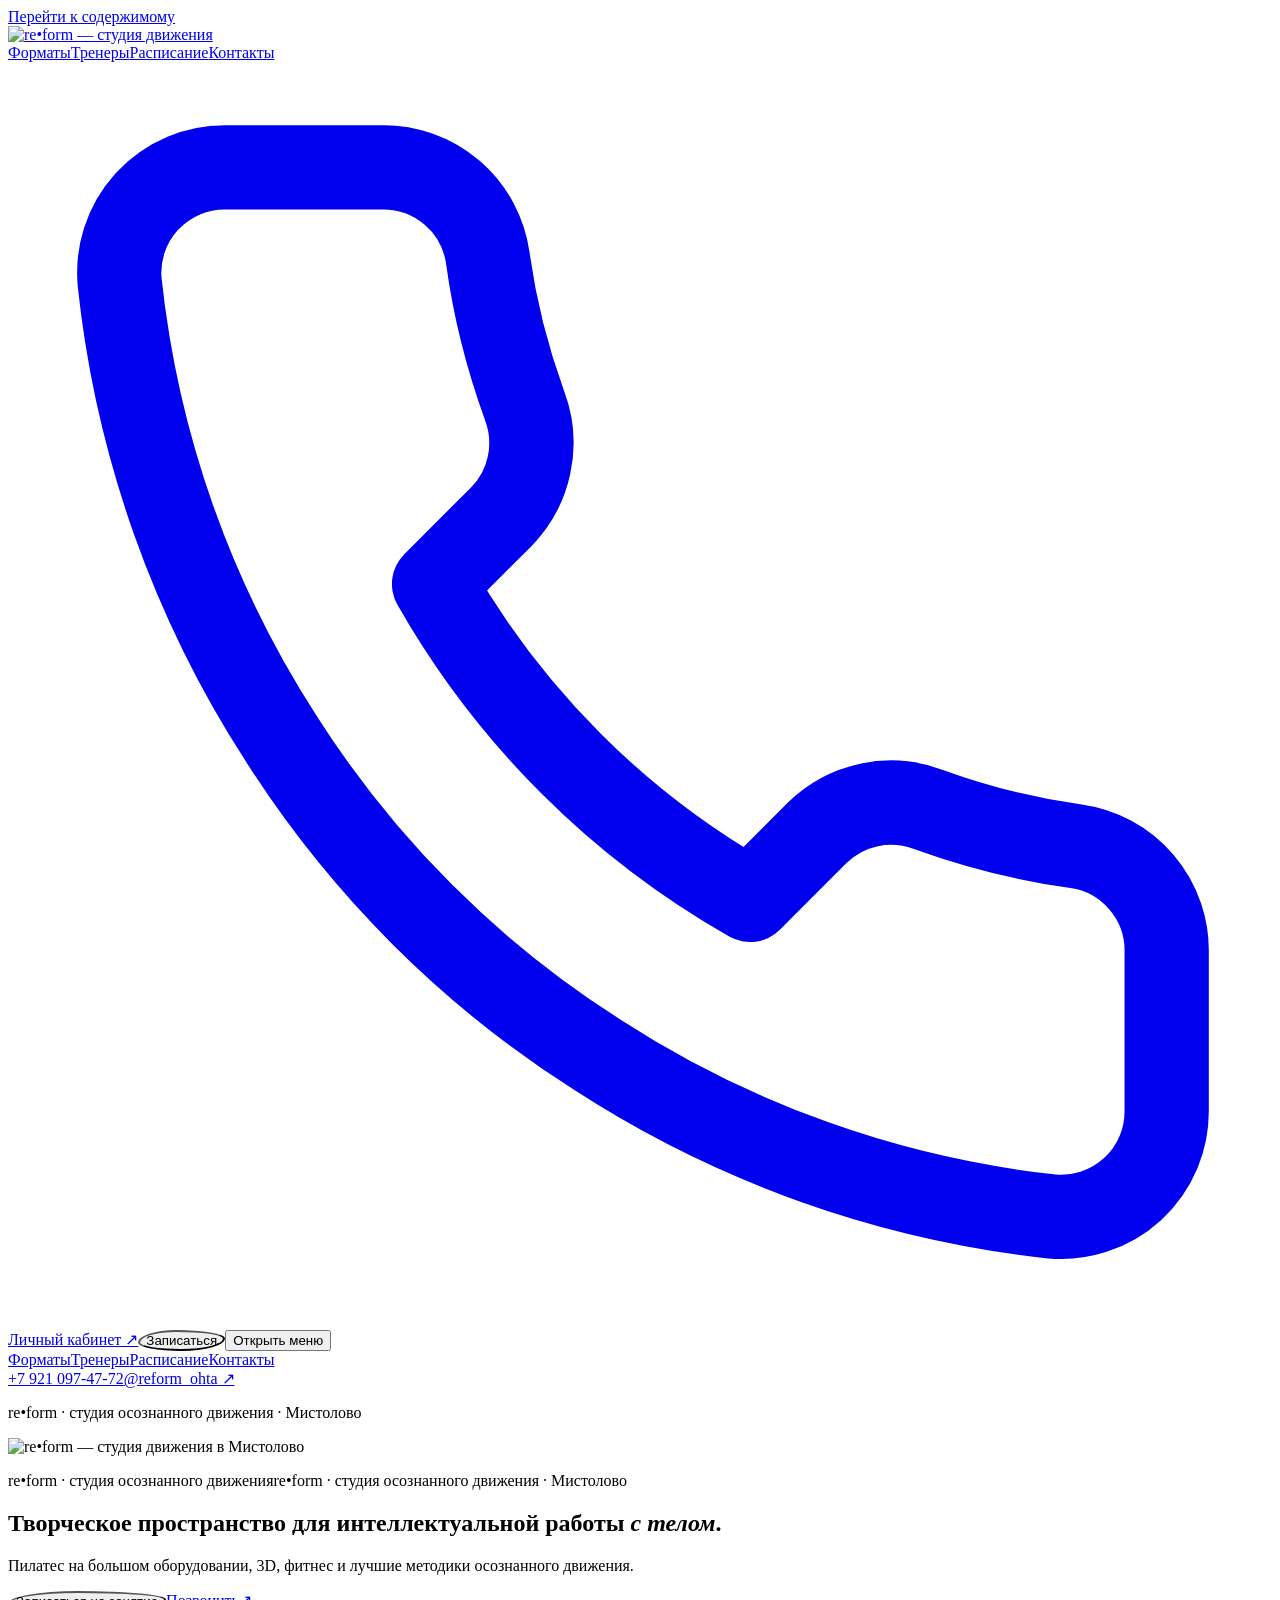
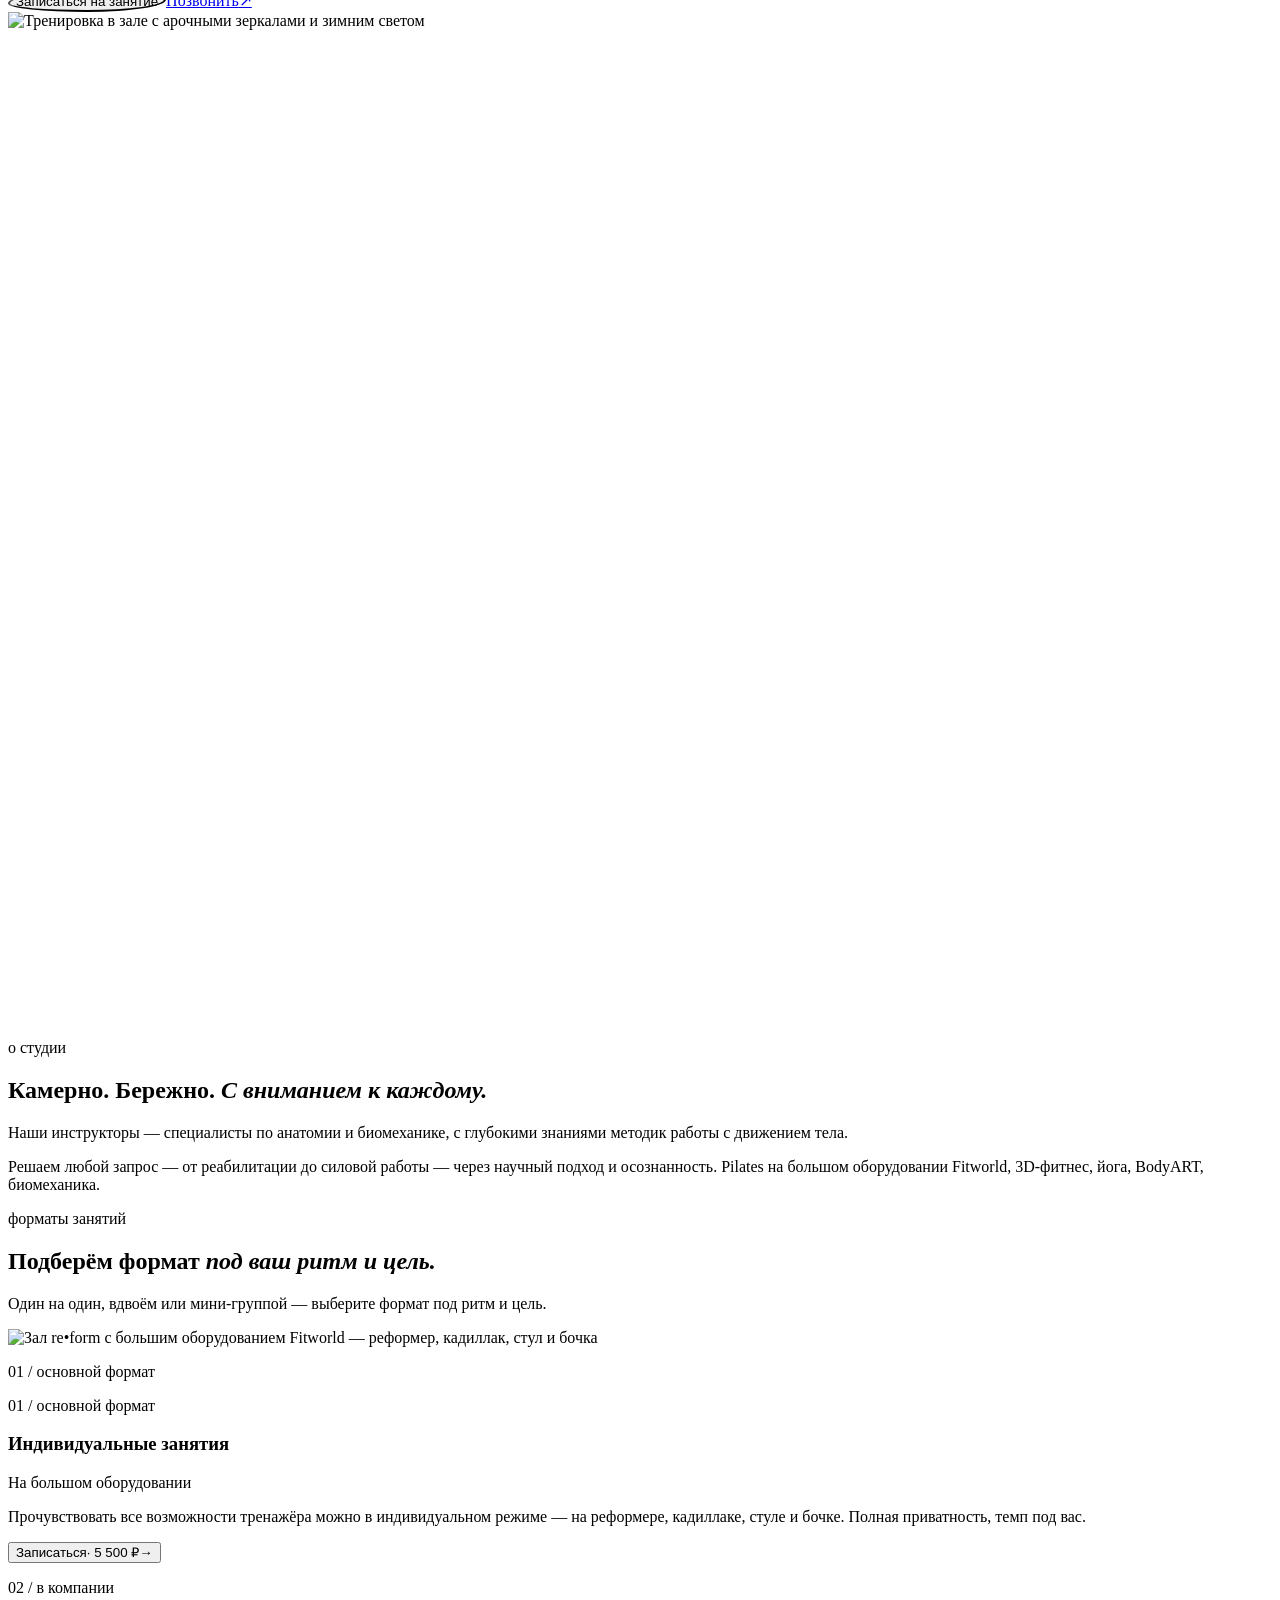
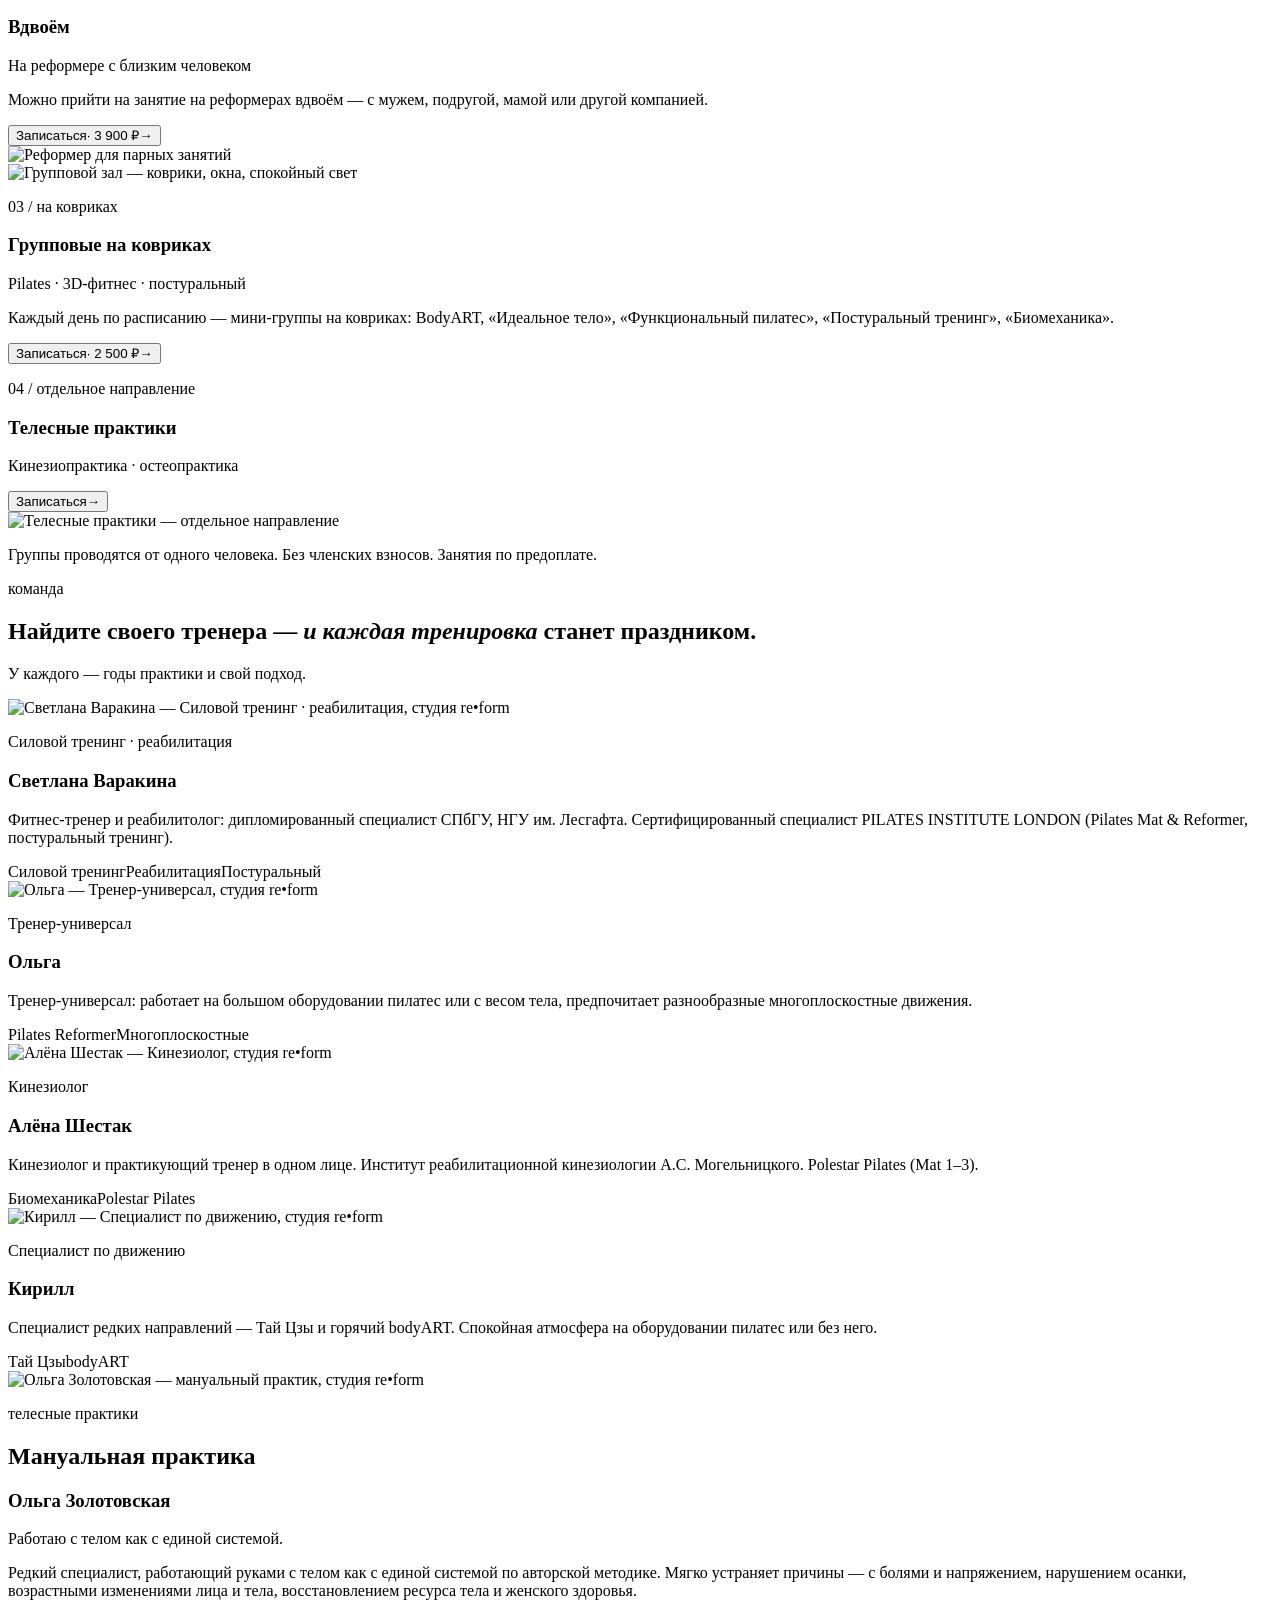
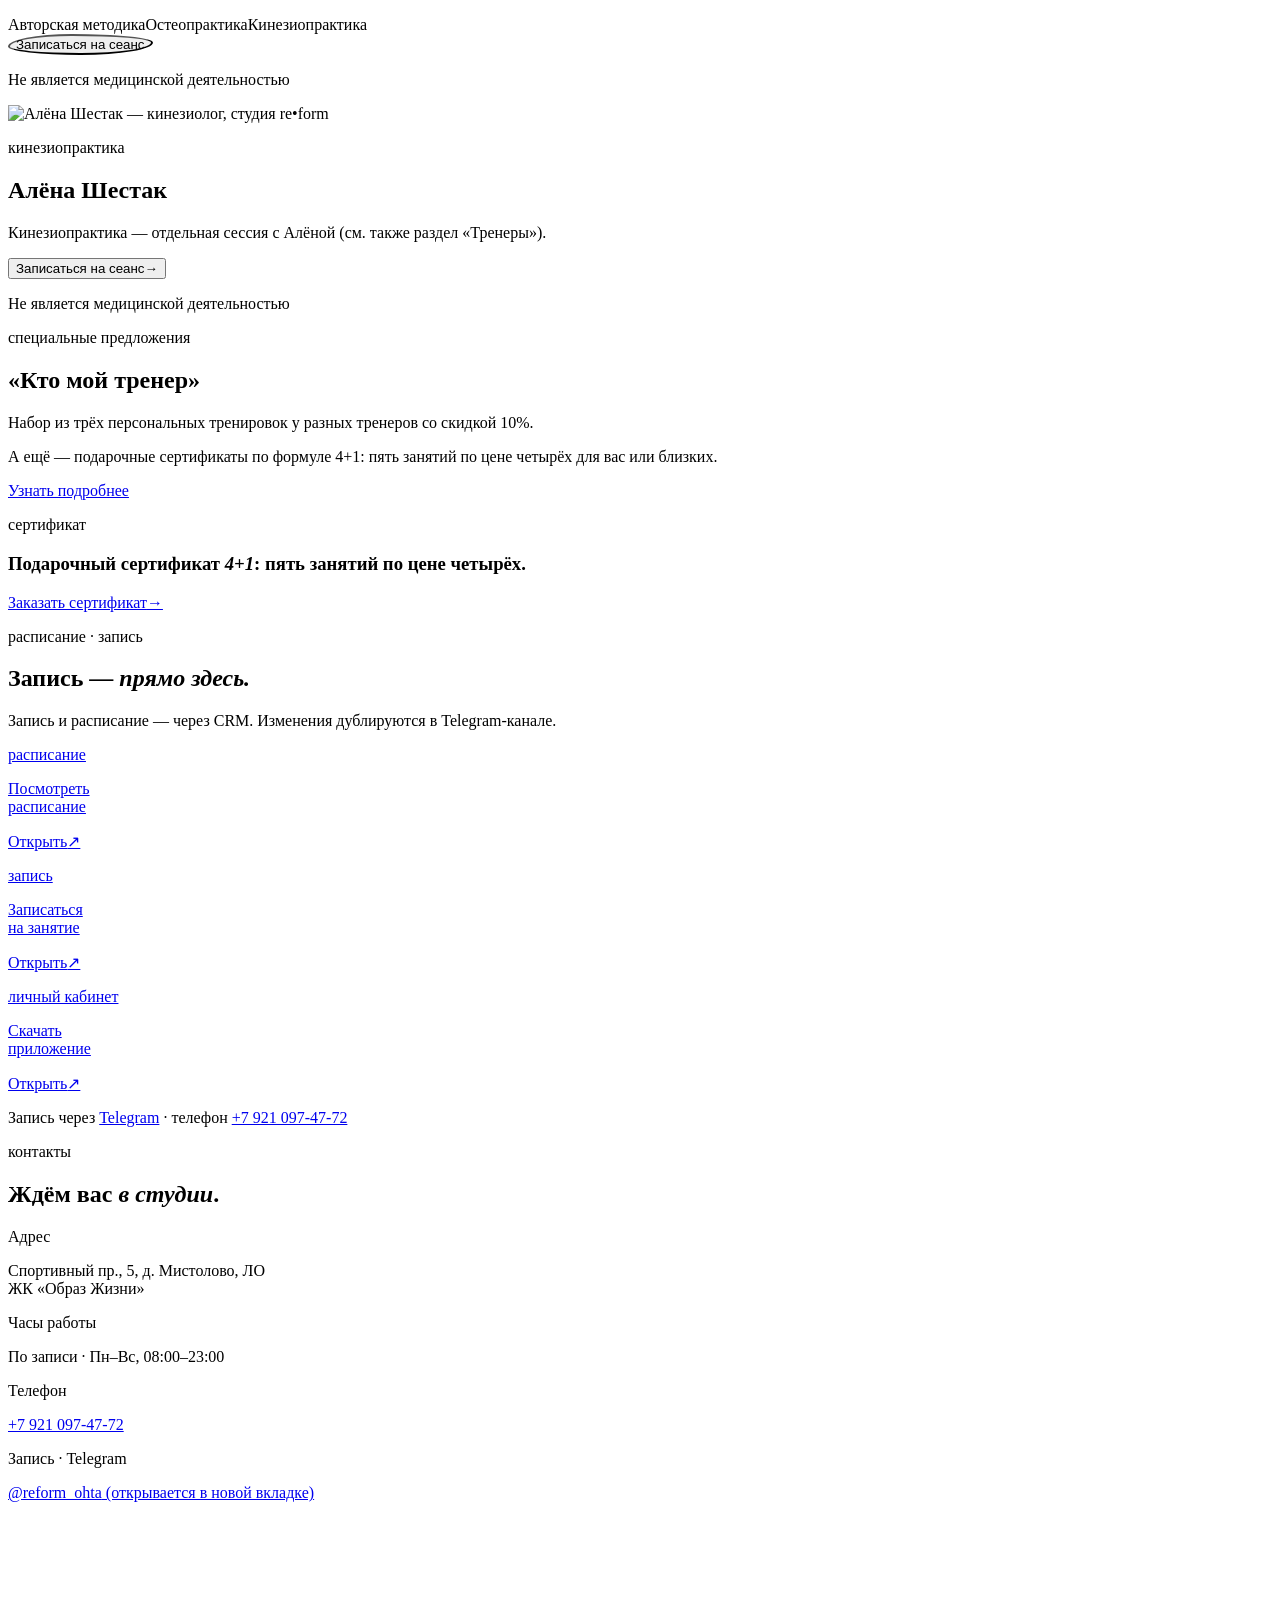
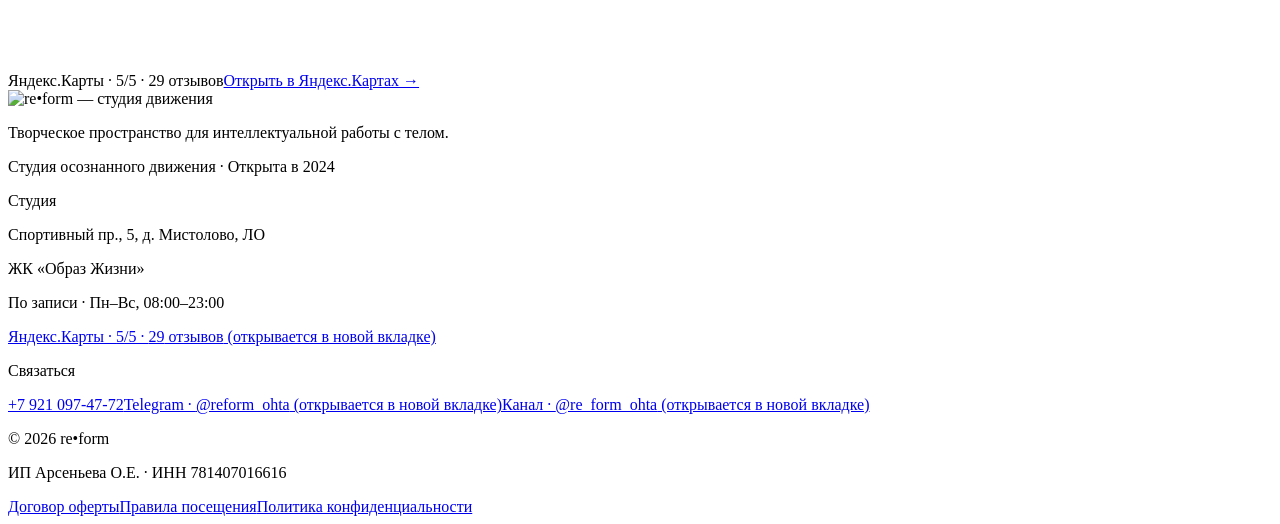
==== commit 2603e3dc: "fix(reform): убрать Mobifitness widget + footer документы (договор/правила)" ====
--- a/index.html
+++ b/index.html
@@ -1 +1 @@
-<!DOCTYPE html><html lang="ru" class="__variable_c593f0 __variable_873ff4 __variable_6e2f02"><head><meta charSet="utf-8"/><meta name="viewport" content="width=device-width, initial-scale=1, maximum-scale=5, viewport-fit=cover"/><link rel="preload" as="image" href="/re-form-iter/logo/logo-bronze.png"/><link rel="preload" as="image" href="/re-form-iter/photos/curated/hero-reception-v2.webp" fetchPriority="high"/><link rel="stylesheet" href="/re-form-iter/_next/static/css/d9db23e2b55dea70.css" data-precedence="next"/><link rel="preload" as="script" fetchPriority="low" href="/re-form-iter/_next/static/chunks/webpack-d6da64c789a1970a.js"/><script src="/re-form-iter/_next/static/chunks/fd9d1056-c21c7bfed9a540e7.js" async=""></script><script src="/re-form-iter/_next/static/chunks/117-0a6d0618b1549f0a.js" async=""></script><script src="/re-form-iter/_next/static/chunks/main-app-380701923aad74a5.js" async=""></script><script src="/re-form-iter/_next/static/chunks/app/page-2ac90662f57213ed.js" async=""></script><link rel="preconnect" href="https://yandex.ru" crossorigin=""/><link rel="dns-prefetch" href="https://api-maps.yandex.ru"/><meta name="theme-color" content="#ECE3D1"/><title>re•form · студия пилатеса в Мистолово</title><meta name="description" content="Камерная студия пилатеса в Мистолово: Pilates Reformer, групповые занятия, кинезио- и остеопрактика. Без потока, без членских взносов. Спортивный пр., 5."/><meta name="author" content="re•form"/><link rel="manifest" href="/re-form-iter/manifest.webmanifest" crossorigin="use-credentials"/><meta name="keywords" content="пилатес Мистолово,Pilates Reformer,студия пилатеса,кинезиопрактика,остеопрактика,групповые занятия пилатес,пилатес Ленинградская область,re-form"/><meta name="creator" content="re•form"/><meta name="publisher" content="re•form"/><meta name="robots" content="index, follow"/><meta name="googlebot" content="index, follow, max-image-preview:large, max-snippet:-1"/><link rel="canonical" href="https://felxmodaso-collab.github.io/re-form-iter/"/><meta name="format-detection" content="telephone=no, address=no, email=no"/><meta property="og:title" content="re•form · студия пилатеса в Мистолово"/><meta property="og:description" content="Камерная студия пилатеса. Pilates Reformer, групповые занятия, телесные практики. Без потока, без членских взносов."/><meta property="og:url" content="https://felxmodaso-collab.github.io/re-form-iter/"/><meta property="og:site_name" content="re•form"/><meta property="og:locale" content="ru_RU"/><meta property="og:image" content="https://felxmodaso-collab.github.io/re-form-iter/og/og-default.png"/><meta property="og:image:width" content="1200"/><meta property="og:image:height" content="630"/><meta property="og:image:alt" content="re•form — студия движения, Мистолово"/><meta property="og:image:type" content="image/png"/><meta property="og:type" content="website"/><meta name="twitter:card" content="summary_large_image"/><meta name="twitter:title" content="re•form · студия пилатеса в Мистолово"/><meta name="twitter:description" content="Pilates Reformer, групповые занятия, телесные практики. Без потока."/><meta name="twitter:image" content="https://felxmodaso-collab.github.io/re-form-iter/og/og-default.png"/><script src="/re-form-iter/_next/static/chunks/polyfills-42372ed130431b0a.js" noModule=""></script></head><body><a href="#main" class="skip-link">Перейти к содержимому</a><script type="application/ld+json">{"@context":"https://schema.org","@type":"HealthAndBeautyBusiness","@id":"https://felxmodaso-collab.github.io/re-form-iter/#studio","name":"re•form","alternateName":"re-form · студия осознанного движения","description":"Творческое пространство для интеллектуальной работы с телом. Пилатес на большом оборудовании, 3D, фитнес и лучшие методики осознанного движения.","url":"https://felxmodaso-collab.github.io/re-form-iter/","logo":"https://felxmodaso-collab.github.io/re-form-iter/icon-512.png","image":["https://felxmodaso-collab.github.io/re-form-iter/og/og-default.png"],"telephone":"+7 921 097-47-72","priceRange":"₽₽","address":{"@type":"PostalAddress","streetAddress":"Спортивный пр., 5","addressLocality":"д. Мистолово","addressRegion":"Ленинградская область","addressCountry":"RU"},"geo":{"@type":"GeoCoordinates","latitude":60.0728,"longitude":30.2941},"hasMap":"https://yandex.ru/maps/org/re_form/47524385462","sameAs":["https://t.me/re_form_ohta","https://t.me/reform_ohta","https://yandex.ru/maps/org/re_form/47524385462"],"aggregateRating":{"@type":"AggregateRating","ratingValue":5,"reviewCount":29,"bestRating":5,"worstRating":1},"openingHoursSpecification":[{"@type":"OpeningHoursSpecification","dayOfWeek":["Monday","Tuesday","Wednesday","Thursday","Friday","Saturday","Sunday"],"opens":"08:00","closes":"23:00"}],"makesOffer":[{"@type":"Offer","itemOffered":{"@type":"Service","name":"Индивидуальные занятия на большом оборудовании"},"priceSpecification":{"@type":"PriceSpecification","maxPrice":"5500","priceCurrency":"RUB"},"availability":"https://schema.org/InStock"},{"@type":"Offer","itemOffered":{"@type":"Service","name":"Занятия вдвоём"},"priceSpecification":{"@type":"PriceSpecification","maxPrice":"3900","priceCurrency":"RUB"},"availability":"https://schema.org/InStock"},{"@type":"Offer","itemOffered":{"@type":"Service","name":"Групповые занятия на ковриках"},"availability":"https://schema.org/InStock","price":"2500","priceCurrency":"RUB"},{"@type":"Offer","itemOffered":{"@type":"Service","name":"Остеопрактика"},"priceSpecification":{"@type":"PriceSpecification","maxPrice":"6500","priceCurrency":"RUB"},"availability":"https://schema.org/InStock"}]}</script><header class="fixed top-0 inset-x-0 z-40 transition-all duration-500 bg-transparent py-5"><div class="mx-auto px-6 lg:px-10 max-w-[1480px] flex items-center justify-between gap-4"><a href="#hero" aria-label="re•form — на главную" class="shrink-0 focus-visible:outline-2 focus-visible:outline-bronzeDeep focus-visible:outline-offset-4 rounded-sm"><img src="/re-form-iter/logo/logo-bronze.png" alt="re•form — студия движения" class="block w-auto select-none h-12 lg:h-14 " width="1800" height="840" decoding="async"/></a><nav aria-label="Главная навигация" class="hidden lg:flex items-center gap-7 xl:gap-9"><a href="#formats" class="text-eyebrow font-mono uppercase tracking-editorial text-inkSoft hover:text-bronzeDeep transition-colors py-2 focus-visible:outline-2 focus-visible:outline-bronzeDeep focus-visible:outline-offset-2">Форматы</a><a href="#coaches" class="text-eyebrow font-mono uppercase tracking-editorial text-inkSoft hover:text-bronzeDeep transition-colors py-2 focus-visible:outline-2 focus-visible:outline-bronzeDeep focus-visible:outline-offset-2">Тренеры</a><a href="#booking-widget" class="text-eyebrow font-mono uppercase tracking-editorial text-inkSoft hover:text-bronzeDeep transition-colors py-2 focus-visible:outline-2 focus-visible:outline-bronzeDeep focus-visible:outline-offset-2">Расписание</a><a href="#contacts" class="text-eyebrow font-mono uppercase tracking-editorial text-inkSoft hover:text-bronzeDeep transition-colors py-2 focus-visible:outline-2 focus-visible:outline-bronzeDeep focus-visible:outline-offset-2">Контакты</a></nav><div class="flex items-center gap-2 lg:gap-3"><a href="tel:+79210974772" aria-label="Позвонить +7 921 097-47-72" class="hidden md:inline-flex items-center justify-center w-10 h-10 lg:w-11 lg:h-11 text-ink hover:text-grassDeep transition-colors rounded-full border border-hairline/50 hover:border-grassDeep focus-visible:outline-2 focus-visible:outline-bronzeDeep focus-visible:outline-offset-2"><svg viewBox="0 0 24 24" fill="none" stroke="currentColor" stroke-width="1.6" class="w-4 h-4" aria-hidden="true"><path stroke-linecap="round" stroke-linejoin="round" d="M22 16.92v3a2 2 0 0 1-2.18 2 19.79 19.79 0 0 1-8.63-3.07 19.5 19.5 0 0 1-6-6 19.79 19.79 0 0 1-3.07-8.67A2 2 0 0 1 4.11 2h3a2 2 0 0 1 2 1.72c.13.96.37 1.9.7 2.81a2 2 0 0 1-.45 2.11L8.09 9.91a16 16 0 0 0 6 6l1.27-1.27a2 2 0 0 1 2.11-.45c.91.33 1.85.57 2.81.7A2 2 0 0 1 22 16.92Z"></path></svg></a><a href="#booking-widget" class="hidden md:inline-flex items-center font-mono text-eyebrow uppercase tracking-editorial text-bronzeDeep hover:text-grassDeep transition-colors py-2 px-1 border-b border-bronzeDeep/40 hover:border-grassDeep focus-visible:outline-2 focus-visible:outline-bronzeDeep focus-visible:outline-offset-2">Личный кабинет ↗</a><button style="border-radius:44% 56% 50% 50% / 60% 40% 60% 40%" class="inline-flex items-center justify-center font-mono uppercase tracking-editorial transition-all duration-500 ease-[cubic-bezier(.22,.61,.36,1)] hover:scale-[1.04] active:scale-[0.98] bg-grass text-cream hover:bg-grassDeep px-6 py-2.5 text-eyebrow hidden md:inline-flex shrink-0">Записаться</button><button type="button" aria-label="Открыть меню" aria-expanded="false" aria-controls=":Refkq:" class="lg:hidden relative w-11 h-11 flex items-center justify-center text-ink"><span class="sr-only">Открыть меню</span><span aria-hidden="true" class="block relative w-6 h-4"><span class="absolute left-0 right-0 h-px bg-ink transition-all duration-300 top-0"></span><span class="absolute left-0 right-0 top-1/2 -translate-y-1/2 h-px bg-ink transition-opacity duration-300 opacity-100"></span><span class="absolute left-0 right-0 h-px bg-ink transition-all duration-300 bottom-0"></span></span></button></div></div></header><div id=":Refkq:" role="dialog" aria-modal="true" aria-label="Меню" class="lg:hidden fixed inset-0 z-30 transition-opacity duration-300 opacity-0 pointer-events-none"><div class="absolute inset-x-0 top-0 bg-cream pt-24 pb-10 px-6 shadow-deep transition-transform duration-500 -translate-y-full" style="border-radius:0 0 32px 32px"><nav aria-label="Мобильная навигация" class="flex flex-col gap-1"><a href="#formats" style="transition-delay:0ms" class="font-display text-h2 font-light text-ink hover:text-bronzeDeep transition-colors py-3 border-b border-hairline/40 focus-visible:outline-2 focus-visible:outline-bronzeDeep focus-visible:outline-offset-2">Форматы</a><a href="#coaches" style="transition-delay:40ms" class="font-display text-h2 font-light text-ink hover:text-bronzeDeep transition-colors py-3 border-b border-hairline/40 focus-visible:outline-2 focus-visible:outline-bronzeDeep focus-visible:outline-offset-2">Тренеры</a><a href="#booking-widget" style="transition-delay:80ms" class="font-display text-h2 font-light text-ink hover:text-bronzeDeep transition-colors py-3 border-b border-hairline/40 focus-visible:outline-2 focus-visible:outline-bronzeDeep focus-visible:outline-offset-2">Расписание</a><a href="#contacts" style="transition-delay:120ms" class="font-display text-h2 font-light text-ink hover:text-bronzeDeep transition-colors py-3 border-b border-hairline/40 focus-visible:outline-2 focus-visible:outline-bronzeDeep focus-visible:outline-offset-2">Контакты</a></nav><div class="mt-8 flex flex-wrap items-center gap-5"><a href="tel:+79210974772" class="font-display text-h3 text-ink hover:text-grassDeep transition-colors">+7 921 097-47-72</a><a href="https://t.me/reform_ohta" target="_blank" rel="noopener noreferrer" class="font-mono text-eyebrow uppercase tracking-editorial text-bronzeDeep hover:text-grassDeep transition-colors">@reform_ohta<!-- --> ↗</a></div><p class="mt-6 font-mono text-eyebrow uppercase tracking-editorial text-inkSoft">re•form · студия осознанного движения · Мистолово</p></div></div><main id="main" tabindex="-1"><section id="hero" aria-labelledby="hero-heading" class="relative pt-20 lg:pt-24 pb-8 lg:pb-12 overflow-hidden bg-cream"><div aria-hidden="true" class="absolute pointer-events-none rounded-blob w-[42rem] h-[42rem] lg:w-[58rem] lg:h-[58rem] -top-32 -right-32 bg-oakSoft blur-3xl animate-drift animate-morph " style="opacity:0.4"></div><div aria-hidden="true" class="absolute pointer-events-none rounded-blob w-[28rem] h-[28rem] lg:w-[36rem] lg:h-[36rem] -bottom-40 -left-40 bg-grass blur-3xl animate-drift  " style="opacity:0.14"></div><div class="relative z-10 mx-auto px-6 lg:px-10 max-w-[1480px] grid lg:grid-cols-12 gap-8 lg:gap-12 items-center"><div class="order-1 lg:order-2 lg:col-span-5 relative animate-fade-up [animation-delay:0.3s]"><div class="relative shadow-deep -rotate-1 overflow-hidden bg-cream aspect-[4/5] sm:aspect-[5/4] lg:aspect-[5/6]" style="border-radius:48% 52% 44% 56% / 56% 44% 50% 50%"><img src="/re-form-iter/photos/curated/hero-reception-v2.webp" alt="re•form — студия движения в Мистолово" class="w-full h-full object-cover object-center" width="1100" height="1320" loading="eager" fetchPriority="high" decoding="async"/><div aria-hidden="true" class="absolute inset-0 pointer-events-none" style="box-shadow:inset 0 0 80px 36px #FEF9F3, inset 0 0 28px 8px #FEF9F3"></div></div></div><div class="order-2 lg:order-1 lg:col-span-7 relative animate-fade-up [animation-delay:0.05s]"><div class="mb-6 lg:mb-8"><p class="font-mono text-eyebrow tracking-subtle text-bronzeDeep"><span class="lg:hidden">re•form · студия осознанного движения</span><span class="hidden lg:inline">re•form · студия осознанного движения · Мистолово</span></p></div><h1 id="hero-heading" class="font-display font-light text-h1 lg:text-hero text-ink leading-[1.05] mb-6 lg:mb-8 [text-wrap:balance]">Творческое пространство для интеллектуальной работы<!-- --> <em class="not-italic font-light text-grassDeep">с телом</em>.</h1><p class="font-sans text-base lg:text-xl text-inkSoft leading-relaxed max-w-lg mb-8 lg:mb-10">Пилатес на большом оборудовании, 3D, фитнес и лучшие методики осознанного движения.</p><div class="flex flex-wrap items-center gap-5 lg:gap-7 mb-2"><button style="border-radius:44% 56% 50% 50% / 60% 40% 60% 40%" class="inline-flex items-center justify-center font-mono uppercase tracking-editorial transition-all duration-500 ease-[cubic-bezier(.22,.61,.36,1)] hover:scale-[1.04] active:scale-[0.98] bg-grass text-cream hover:bg-grassDeep px-10 py-4 text-eyebrowLg ">Записаться на занятие</button><a href="tel:+79210974772" class="group relative inline-flex items-center px-7 py-3 overflow-hidden text-eyebrowLg font-mono uppercase tracking-editorial text-bronzeDeep min-h-[44px]"><span class="absolute inset-0 border-2 border-bronzeDeep/70 transition-colors duration-500 group-hover:border-grassDeep group-hover:bg-grassDeep/5" style="border-radius:44% 56% 50% 50% / 60% 40% 60% 40%"></span><span class="relative">Позвонить</span><span aria-hidden="true" class="relative ml-2 transition-transform group-hover:translate-x-1">↗</span></a></div></div></div></section><section id="about" aria-labelledby="about-heading" class="relative bg-cream py-12 lg:py-20 overflow-hidden"><div aria-hidden="true" class="absolute pointer-events-none rounded-blob w-[28rem] h-[28rem] lg:w-[36rem] lg:h-[36rem] -top-32 -left-32 bg-oak blur-3xl animate-drift  " style="opacity:0.16"></div><div aria-hidden="true" class="absolute pointer-events-none rounded-blob w-72 h-72 lg:w-80 lg:h-80 -bottom-40 -right-40 bg-grass blur-3xl animate-drift  " style="opacity:0.1"></div><div class="relative mx-auto px-6 lg:px-10 max-w-[1480px]"><div class="grid lg:grid-cols-12 gap-10 lg:gap-16 items-center"><div class="lg:col-span-7 order-2 lg:order-1"><div style="transition-delay:0ms" class="transition-[opacity,transform] duration-[800ms] ease-[cubic-bezier(.22,.61,.36,1)] opacity-0 translate-y-3 "><div class="relative"><div class="relative overflow-hidden bg-cream shadow-soft rotate-1" style="border-radius:44% 56% 50% 50% / 60% 40% 60% 40%;aspect-ratio:5/4"><img src="/re-form-iter/photos/curated/coach-mat-practice.webp" alt="Тренировка в зале с арочными зеркалами и зимним светом" loading="lazy" class="w-full h-full object-cover"/><div aria-hidden="true" class="absolute inset-0 pointer-events-none" style="box-shadow:inset 0 0 60px 24px #FEF9F3, inset 0 0 22px 6px #FEF9F3"></div></div></div></div></div><div class="lg:col-span-5 lg:pl-4 order-1 lg:order-2"><div style="transition-delay:0ms" class="transition-[opacity,transform] duration-[800ms] ease-[cubic-bezier(.22,.61,.36,1)] opacity-0 translate-y-3 "><p class="font-mono uppercase tracking-editorial text-bronzeDeep text-eyebrow mb-6">о студии</p></div><div style="transition-delay:80ms" class="transition-[opacity,transform] duration-[800ms] ease-[cubic-bezier(.22,.61,.36,1)] opacity-0 translate-y-3 "><h2 id="about-heading" class="font-display font-light text-h1 lg:text-h1 text-ink mb-7 leading-[1.06] [text-wrap:balance] max-w-[520px]">Камерно. Бережно.<!-- --> <em class="not-italic font-light text-bronzeDeep">С вниманием к каждому.</em></h2></div><div style="transition-delay:160ms" class="transition-[opacity,transform] duration-[800ms] ease-[cubic-bezier(.22,.61,.36,1)] opacity-0 translate-y-3 "><div class="space-y-5 font-sans text-base lg:text-lg leading-relaxed text-inkSoft max-w-xl"><p>Наши инструкторы — специалисты по анатомии и биомеханике, с глубокими знаниями методик работы с движением тела.</p><p>Решаем любой запрос — от реабилитации до силовой работы — через научный подход и осознанность. Pilates на большом оборудовании Fitworld, 3D-фитнес, йога, BodyART, биомеханика.</p></div></div></div></div></div></section><section id="formats" aria-labelledby="formats-heading" class="relative bg-cream py-12 lg:py-20 overflow-hidden"><div aria-hidden="true" class="absolute pointer-events-none rounded-blob w-[42rem] h-[42rem] lg:w-[58rem] lg:h-[58rem] -bottom-40 -right-40 bg-creamSoft blur-3xl animate-drift  " style="opacity:0.5"></div><div class="relative mx-auto px-6 lg:px-10 max-w-[1480px]"><div class="grid lg:grid-cols-12 gap-6 mb-12 lg:mb-16"><div style="transition-delay:0ms" class="transition-[opacity,transform] duration-[800ms] ease-[cubic-bezier(.22,.61,.36,1)] opacity-0 translate-y-3 lg:col-span-7"><p class="font-mono uppercase tracking-editorial text-bronzeDeep text-eyebrow mb-6">форматы занятий</p><h2 id="formats-heading" class="font-display font-light text-hero text-ink leading-[1.04] [text-wrap:balance]">Подберём формат<!-- --> <em class="not-italic font-light text-bronzeDeep">под ваш ритм и цель.</em></h2></div><div style="transition-delay:120ms" class="transition-[opacity,transform] duration-[800ms] ease-[cubic-bezier(.22,.61,.36,1)] opacity-0 translate-y-3 lg:col-span-5 lg:pt-12"><p class="font-sans text-lg text-inkSoft leading-relaxed max-w-md">Один на один, вдвоём или мини-группой — выберите формат под ритм и цель.</p></div></div><div style="transition-delay:0ms" class="transition-[opacity,transform] duration-[800ms] ease-[cubic-bezier(.22,.61,.36,1)] opacity-0 translate-y-3 "><article class="grid lg:grid-cols-12 gap-6 lg:gap-8 mb-6 lg:mb-8 items-stretch"><div class="lg:col-span-7 relative aspect-[16/10] lg:aspect-auto lg:min-h-[460px] overflow-hidden shadow-soft bg-cream" style="border-radius:44% 56% 38% 62% / 50% 50% 50% 50%"><img src="/re-form-iter/photos/curated/studio-wide-reception.webp" alt="Зал re•form с большим оборудованием Fitworld — реформер, кадиллак, стул и бочка" class="absolute inset-0 w-full h-full object-cover" loading="lazy"/><div aria-hidden="true" class="absolute inset-0 pointer-events-none" style="box-shadow:inset 0 0 70px 28px #FEF9F3, inset 0 0 24px 6px #FEF9F3"></div><div class="absolute inset-0 bg-gradient-to-tr from-ink/20 via-transparent to-transparent" aria-hidden="true"></div><p class="absolute top-7 left-8 font-mono text-eyebrow uppercase tracking-editorial text-cream/90">01 / основной формат</p></div><div class="lg:col-span-5 bg-creamSoft border border-bronzeDeep/25 px-7 py-9 sm:px-10 sm:py-10 lg:p-12 flex flex-col justify-between shadow-soft rounded-[32px]"><div><p class="font-mono text-eyebrow uppercase tracking-editorial text-bronzeDeep mb-3">01 / основной формат</p><h3 class="font-display font-light text-h1 text-ink mb-2 leading-tight">Индивидуальные занятия</h3><p class="font-mono text-eyebrow uppercase tracking-editorial text-bronzeDeep mb-5">На большом оборудовании</p><p class="font-sans text-base lg:text-lg text-inkSoft leading-relaxed mb-7">Прочувствовать все возможности тренажёра можно в индивидуальном режиме — на реформере, кадиллаке, стуле и бочке. Полная приватность, темп под вас.</p></div><button type="button" class="group inline-flex self-start items-center gap-3 font-mono text-eyebrow uppercase tracking-editorial text-bronzeDeep hover:text-grassDeep transition-colors py-3 min-h-[44px]"><span>Записаться</span><span class="text-ink/70">· <!-- -->5 500 ₽</span><span aria-hidden="true" class="transition-transform group-hover:translate-x-1">→</span></button></div></article></div><div style="transition-delay:0ms" class="transition-[opacity,transform] duration-[800ms] ease-[cubic-bezier(.22,.61,.36,1)] opacity-0 translate-y-3 "><article class="grid lg:grid-cols-12 gap-6 lg:gap-8 mb-6 lg:mb-8 items-stretch"><div class="order-2 lg:order-1 lg:col-span-7 relative bg-creamDeep px-8 py-10 lg:px-14 lg:py-14 overflow-hidden flex flex-col justify-between rounded-[32px]"><div aria-hidden="true" class="absolute -bottom-24 -right-24 w-80 h-80 bg-oakSoft/50 blur-2xl pointer-events-none" style="border-radius:62% 38% 55% 45% / 50% 60% 40% 50%"></div><div class="relative"><p class="font-mono text-eyebrow uppercase tracking-editorial text-bronzeDeep mb-4">02 / в компании</p><h3 class="font-display font-light text-h1 text-ink mb-2 leading-tight">Вдвоём</h3><p class="font-mono text-eyebrow uppercase tracking-editorial text-bronzeDeep mb-5">На реформере с близким человеком</p><p class="font-sans text-base lg:text-lg text-inkSoft leading-relaxed mb-7 max-w-md">Можно прийти на занятие на реформерах вдвоём — с мужем, подругой, мамой или другой компанией.</p></div><div class="relative"><button type="button" class="group inline-flex self-start items-center gap-3 font-mono text-eyebrow uppercase tracking-editorial text-bronzeDeep hover:text-grassDeep transition-colors py-3 min-h-[44px]"><span>Записаться</span><span class="text-ink/70">· <!-- -->3 900 ₽</span><span aria-hidden="true" class="transition-transform group-hover:translate-x-1">→</span></button></div></div><div class="order-1 lg:order-2 lg:col-span-5 relative aspect-[4/5] lg:aspect-auto overflow-hidden shadow-soft bg-cream" style="border-radius:44% 56% 38% 62% / 50% 50% 50% 50%"><img src="/re-form-iter/photos/curated/studio-mat-room.webp" alt="Реформер для парных занятий" width="1280" height="591" class="absolute inset-0 w-full h-full object-cover" loading="lazy" decoding="async"/><div aria-hidden="true" class="absolute inset-0 pointer-events-none" style="box-shadow:inset 0 0 70px 28px #FEF9F3, inset 0 0 24px 6px #FEF9F3"></div></div></article></div><div style="transition-delay:80ms" class="transition-[opacity,transform] duration-[800ms] ease-[cubic-bezier(.22,.61,.36,1)] opacity-0 translate-y-3 "><article class="grid lg:grid-cols-12 gap-6 lg:gap-8 items-stretch"><div class="lg:col-span-5 relative aspect-[4/5] lg:aspect-auto lg:min-h-[400px] overflow-hidden shadow-soft bg-cream" style="border-radius:44% 56% 38% 62% / 50% 50% 50% 50%"><img src="/re-form-iter/photos/curated/wunda-window.webp" alt="Групповой зал — коврики, окна, спокойный свет" width="962" height="1280" class="absolute inset-0 w-full h-full object-cover" loading="lazy" decoding="async"/><div aria-hidden="true" class="absolute inset-0 pointer-events-none" style="box-shadow:inset 0 0 70px 28px #FEF9F3, inset 0 0 24px 6px #FEF9F3"></div></div><div class="lg:col-span-7 bg-cream px-8 py-10 lg:px-14 lg:py-14 border border-hairline/40 flex flex-col justify-between rounded-[32px]"><div><p class="font-mono text-eyebrow uppercase tracking-editorial text-bronzeDeep mb-3">03 / на ковриках</p><h3 class="font-display font-light text-h1 text-ink mb-2 leading-tight">Групповые на ковриках</h3><p class="font-mono text-eyebrow uppercase tracking-editorial text-bronzeDeep mb-5">Pilates · 3D-фитнес · постуральный</p><p class="font-sans text-base lg:text-lg text-inkSoft leading-relaxed mb-7 max-w-xl">Каждый день по расписанию — мини-группы на ковриках: BodyART, «Идеальное тело», «Функциональный пилатес», «Постуральный тренинг», «Биомеханика».</p></div><button type="button" class="group inline-flex self-start items-center gap-3 font-mono text-eyebrow uppercase tracking-editorial text-bronzeDeep hover:text-grassDeep transition-colors py-3 min-h-[44px]"><span>Записаться</span><span class="text-ink/70">· <!-- -->2 500 ₽</span><span aria-hidden="true" class="transition-transform group-hover:translate-x-1">→</span></button></div></article></div><div style="transition-delay:100ms" class="transition-[opacity,transform] duration-[800ms] ease-[cubic-bezier(.22,.61,.36,1)] opacity-0 translate-y-3 "><article class="grid lg:grid-cols-12 gap-6 lg:gap-8 mt-6 lg:mt-8 mb-6 lg:mb-8 items-stretch"><div class="order-2 lg:order-1 lg:col-span-7 bg-cream px-8 py-10 lg:px-14 lg:py-14 border border-hairline/40 flex flex-col justify-between rounded-[32px]"><div><p class="font-mono text-eyebrow uppercase tracking-editorial text-bronzeDeep mb-3">04 / отдельное направление</p><h3 class="font-display font-light text-h1 text-ink mb-2 leading-tight">Телесные практики</h3><p class="font-mono text-eyebrow uppercase tracking-editorial text-bronzeDeep mb-5">Кинезиопрактика · остеопрактика</p></div><button type="button" class="group inline-flex self-start items-center gap-3 font-mono text-eyebrow uppercase tracking-editorial text-bronzeDeep hover:text-grassDeep transition-colors py-3 min-h-[44px]"><span>Записаться</span><span aria-hidden="true" class="transition-transform group-hover:translate-x-1">→</span></button></div><div class="order-1 lg:order-2 lg:col-span-5 relative aspect-[4/5] lg:aspect-auto lg:min-h-[400px] overflow-hidden shadow-soft bg-cream" style="border-radius:44% 56% 38% 62% / 50% 50% 50% 50%"><img src="/re-form-iter/photos/curated/coach-mat-practice.webp" alt="Телесные практики — отдельное направление" class="absolute inset-0 w-full h-full object-cover" loading="lazy" decoding="async"/><div aria-hidden="true" class="absolute inset-0 pointer-events-none" style="box-shadow:inset 0 0 70px 28px #FEF9F3, inset 0 0 24px 6px #FEF9F3"></div></div></article></div><div style="transition-delay:140ms" class="transition-[opacity,transform] duration-[800ms] ease-[cubic-bezier(.22,.61,.36,1)] opacity-0 translate-y-3 "><p class="mt-10 lg:mt-14 max-w-[680px] mx-auto text-center font-sans text-sm text-inkSoft/85 leading-relaxed">Группы проводятся от одного человека. Без членских взносов. Занятия по предоплате.</p></div></div></section><section id="coaches" aria-labelledby="coaches-heading" class="relative bg-creamDeep py-12 lg:py-20 overflow-hidden"><div aria-hidden="true" class="absolute pointer-events-none rounded-blob w-[42rem] h-[42rem] lg:w-[58rem] lg:h-[58rem] -top-32 -right-32 bg-grass blur-3xl animate-drift  " style="opacity:0.14"></div><div aria-hidden="true" class="absolute pointer-events-none rounded-blob w-[28rem] h-[28rem] lg:w-[36rem] lg:h-[36rem] -bottom-40 -left-40 bg-oak blur-3xl animate-drift  " style="opacity:0.2"></div><div class="relative mx-auto px-6 lg:px-10 max-w-[1320px]"><div class="flex flex-col lg:flex-row lg:items-end lg:justify-between gap-4 lg:gap-12 mb-8 lg:mb-12"><div class="lg:max-w-[820px]"><div style="transition-delay:0ms" class="transition-[opacity,transform] duration-[800ms] ease-[cubic-bezier(.22,.61,.36,1)] opacity-0 translate-y-3 "><p class="font-mono uppercase tracking-editorial text-bronzeDeep text-eyebrow mb-3">команда</p></div><div style="transition-delay:80ms" class="transition-[opacity,transform] duration-[800ms] ease-[cubic-bezier(.22,.61,.36,1)] opacity-0 translate-y-3 "><h2 id="coaches-heading" class="font-display font-light text-h1 text-ink leading-[1.08] [text-wrap:balance]">Найдите своего тренера —<!-- --> <em class="not-italic font-light text-grassDeep">и каждая тренировка</em> <!-- -->станет праздником.</h2></div></div><div style="transition-delay:140ms" class="transition-[opacity,transform] duration-[800ms] ease-[cubic-bezier(.22,.61,.36,1)] opacity-0 translate-y-3 lg:max-w-[280px] lg:pb-1 lg:shrink-0"><p class="font-sans text-base text-inkSoft leading-relaxed">У каждого — годы практики и свой подход.</p></div></div><div class="grid sm:grid-cols-2 gap-x-8 gap-y-12 lg:gap-x-14 lg:gap-y-16"><div style="transition-delay:0ms" class="transition-[opacity,transform] duration-[800ms] ease-[cubic-bezier(.22,.61,.36,1)] opacity-0 translate-y-3 "><article class="grid grid-cols-[160px_1fr] sm:grid-cols-[180px_1fr] lg:grid-cols-[210px_1fr] gap-5 lg:gap-7 items-start"><div class="relative aspect-[4/5] overflow-hidden bg-cream shadow-soft" style="border-radius:44% 56% 50% 50% / 60% 40% 60% 40%"><img src="/re-form-iter/photos/coaches/svetlana.webp" alt="Светлана Варакина — Силовой тренинг · реабилитация, студия re•form" width="420" height="525" loading="lazy" decoding="async" class="absolute inset-0 w-full h-full object-cover"/><div aria-hidden="true" class="absolute inset-0 pointer-events-none" style="box-shadow:inset 0 0 60px 22px #FEF9F3, inset 0 0 22px 6px #FEF9F3"></div></div><div class="pt-1"><p class="font-mono text-eyebrow uppercase tracking-editorial text-bronzeDeep mb-2">Силовой тренинг · реабилитация</p><h3 class="font-display font-light text-h2 text-ink leading-tight mb-3">Светлана Варакина</h3><p class="font-sans text-base text-inkSoft leading-relaxed mb-4">Фитнес-тренер и реабилитолог: дипломированный специалист СПбГУ, НГУ им. Лесгафта. Сертифицированный специалист PILATES INSTITUTE LONDON (Pilates Mat &amp; Reformer, постуральный тренинг).</p><div class="flex flex-wrap gap-2"><span class="inline-block font-mono text-eyebrow uppercase tracking-editorial px-3 py-1 border border-bronzeDeep/30 text-inkSoft rounded-full whitespace-nowrap">Силовой тренинг</span><span class="inline-block font-mono text-eyebrow uppercase tracking-editorial px-3 py-1 border border-bronzeDeep/30 text-inkSoft rounded-full whitespace-nowrap">Реабилитация</span><span class="inline-block font-mono text-eyebrow uppercase tracking-editorial px-3 py-1 border border-bronzeDeep/30 text-inkSoft rounded-full whitespace-nowrap">Постуральный</span></div></div></article></div><div style="transition-delay:60ms" class="transition-[opacity,transform] duration-[800ms] ease-[cubic-bezier(.22,.61,.36,1)] opacity-0 translate-y-3 "><article class="grid grid-cols-[160px_1fr] sm:grid-cols-[180px_1fr] lg:grid-cols-[210px_1fr] gap-5 lg:gap-7 items-start"><div class="relative aspect-[4/5] overflow-hidden bg-cream shadow-soft" style="border-radius:44% 56% 50% 50% / 60% 40% 60% 40%"><img src="/re-form-iter/photos/coaches/olga-v.webp" alt="Ольга — Тренер-универсал, студия re•form" width="420" height="525" loading="lazy" decoding="async" class="absolute inset-0 w-full h-full object-cover"/><div aria-hidden="true" class="absolute inset-0 pointer-events-none" style="box-shadow:inset 0 0 60px 22px #FEF9F3, inset 0 0 22px 6px #FEF9F3"></div></div><div class="pt-1"><p class="font-mono text-eyebrow uppercase tracking-editorial text-bronzeDeep mb-2">Тренер-универсал</p><h3 class="font-display font-light text-h2 text-ink leading-tight mb-3">Ольга</h3><p class="font-sans text-base text-inkSoft leading-relaxed mb-4">Тренер-универсал: работает на большом оборудовании пилатес или с весом тела, предпочитает разнообразные многоплоскостные движения.</p><div class="flex flex-wrap gap-2"><span class="inline-block font-mono text-eyebrow uppercase tracking-editorial px-3 py-1 border border-bronzeDeep/30 text-inkSoft rounded-full whitespace-nowrap">Pilates Reformer</span><span class="inline-block font-mono text-eyebrow uppercase tracking-editorial px-3 py-1 border border-bronzeDeep/30 text-inkSoft rounded-full whitespace-nowrap">Многоплоскостные</span></div></div></article></div><div style="transition-delay:120ms" class="transition-[opacity,transform] duration-[800ms] ease-[cubic-bezier(.22,.61,.36,1)] opacity-0 translate-y-3 "><article class="grid grid-cols-[160px_1fr] sm:grid-cols-[180px_1fr] lg:grid-cols-[210px_1fr] gap-5 lg:gap-7 items-start"><div class="relative aspect-[4/5] overflow-hidden bg-cream shadow-soft" style="border-radius:44% 56% 50% 50% / 60% 40% 60% 40%"><img src="/re-form-iter/photos/coaches/alyona.webp" alt="Алёна Шестак — Кинезиолог, студия re•form" width="420" height="525" loading="lazy" decoding="async" class="absolute inset-0 w-full h-full object-cover"/><div aria-hidden="true" class="absolute inset-0 pointer-events-none" style="box-shadow:inset 0 0 60px 22px #FEF9F3, inset 0 0 22px 6px #FEF9F3"></div></div><div class="pt-1"><p class="font-mono text-eyebrow uppercase tracking-editorial text-bronzeDeep mb-2">Кинезиолог</p><h3 class="font-display font-light text-h2 text-ink leading-tight mb-3">Алёна Шестак</h3><p class="font-sans text-base text-inkSoft leading-relaxed mb-4">Кинезиолог и практикующий тренер в одном лице. Институт реабилитационной кинезиологии А.С. Могельницкого. Polestar Pilates (Mat 1–3).</p><div class="flex flex-wrap gap-2"><span class="inline-block font-mono text-eyebrow uppercase tracking-editorial px-3 py-1 border border-bronzeDeep/30 text-inkSoft rounded-full whitespace-nowrap">Биомеханика</span><span class="inline-block font-mono text-eyebrow uppercase tracking-editorial px-3 py-1 border border-bronzeDeep/30 text-inkSoft rounded-full whitespace-nowrap">Polestar Pilates</span></div></div></article></div><div style="transition-delay:180ms" class="transition-[opacity,transform] duration-[800ms] ease-[cubic-bezier(.22,.61,.36,1)] opacity-0 translate-y-3 "><article class="grid grid-cols-[160px_1fr] sm:grid-cols-[180px_1fr] lg:grid-cols-[210px_1fr] gap-5 lg:gap-7 items-start"><div class="relative aspect-[4/5] overflow-hidden bg-cream shadow-soft" style="border-radius:44% 56% 50% 50% / 60% 40% 60% 40%"><img src="/re-form-iter/photos/coaches/kirill.webp" alt="Кирилл — Специалист по движению, студия re•form" width="420" height="525" loading="lazy" decoding="async" class="absolute inset-0 w-full h-full object-cover"/><div aria-hidden="true" class="absolute inset-0 pointer-events-none" style="box-shadow:inset 0 0 60px 22px #FEF9F3, inset 0 0 22px 6px #FEF9F3"></div></div><div class="pt-1"><p class="font-mono text-eyebrow uppercase tracking-editorial text-bronzeDeep mb-2">Специалист по движению</p><h3 class="font-display font-light text-h2 text-ink leading-tight mb-3">Кирилл</h3><p class="font-sans text-base text-inkSoft leading-relaxed mb-4">Специалист редких направлений — Тай Цзы и горячий bodyART. Спокойная атмосфера на оборудовании пилатес или без него.</p><div class="flex flex-wrap gap-2"><span class="inline-block font-mono text-eyebrow uppercase tracking-editorial px-3 py-1 border border-bronzeDeep/30 text-inkSoft rounded-full whitespace-nowrap">Тай Цзы</span><span class="inline-block font-mono text-eyebrow uppercase tracking-editorial px-3 py-1 border border-bronzeDeep/30 text-inkSoft rounded-full whitespace-nowrap">bodyART</span></div></div></article></div></div></div></section><section id="manual" aria-labelledby="manual-heading" class="relative bg-cream py-12 lg:py-20 overflow-hidden"><div aria-hidden="true" class="absolute pointer-events-none rounded-blob w-[42rem] h-[42rem] lg:w-[58rem] lg:h-[58rem] -top-32 -left-32 bg-clay blur-3xl animate-drift  " style="opacity:0.18"></div><div aria-hidden="true" class="absolute pointer-events-none rounded-blob w-[28rem] h-[28rem] lg:w-[36rem] lg:h-[36rem] -bottom-40 -right-40 bg-oakSoft blur-3xl animate-drift  " style="opacity:0.4"></div><div class="relative mx-auto px-6 lg:px-10 max-w-[1480px]"><div class="grid lg:grid-cols-12 gap-10 lg:gap-16 items-center"><div style="transition-delay:0ms" class="transition-[opacity,transform] duration-[800ms] ease-[cubic-bezier(.22,.61,.36,1)] opacity-0 translate-y-3 lg:col-span-5"><div class="relative max-w-[480px]"><div class="aspect-[4/5] shadow-soft -rotate-2 overflow-hidden relative bg-cream" style="border-radius:62% 38% 55% 45% / 50% 60% 40% 50%"><img src="/re-form-iter/photos/coaches/olga-z.webp" alt="Ольга Золотовская — мануальный практик, студия re•form" width="800" height="1000" class="absolute inset-0 w-full h-full object-cover" loading="lazy" decoding="async"/><div aria-hidden="true" class="absolute inset-0 pointer-events-none" style="box-shadow:inset 0 0 70px 28px #FEF9F3, inset 0 0 24px 6px #FEF9F3"></div></div></div></div><div style="transition-delay:120ms" class="transition-[opacity,transform] duration-[800ms] ease-[cubic-bezier(.22,.61,.36,1)] opacity-0 translate-y-3 lg:col-span-7 lg:pl-4"><p class="font-mono uppercase tracking-editorial text-bronzeDeep text-eyebrow text-bronzeDeep mb-6">телесные практики</p><h2 id="manual-heading" class="font-display font-light text-hero text-ink leading-[1.04] mb-3">Мануальная практика</h2><h3 class="font-display font-light text-h1 text-bronzeDeep mb-7">Ольга Золотовская</h3><p class="font-display text-h2 text-bronzeDeep mb-7 leading-snug max-w-xl">Работаю с телом как с единой системой.</p><p class="font-sans text-base lg:text-lg text-inkSoft leading-relaxed mb-9 max-w-xl">Редкий специалист, работающий руками с телом как с единой системой по авторской методике. Мягко устраняет причины — с болями и напряжением, нарушением осанки, возрастными изменениями лица и тела, восстановлением ресурса тела и женского здоровья.</p><div class="flex flex-wrap gap-2 mb-10"><span class="inline-block font-mono text-eyebrow uppercase tracking-editorial px-4 py-1.5 border border-bronzeDeep/50 text-bronzeDeep rounded-full whitespace-nowrap">Авторская методика</span><span class="inline-block font-mono text-eyebrow uppercase tracking-editorial px-4 py-1.5 border border-bronzeDeep/50 text-bronzeDeep rounded-full whitespace-nowrap">Остеопрактика</span><span class="inline-block font-mono text-eyebrow uppercase tracking-editorial px-4 py-1.5 border border-bronzeDeep/50 text-bronzeDeep rounded-full whitespace-nowrap">Кинезиопрактика</span></div><div class="flex flex-wrap items-baseline gap-7"><button style="border-radius:44% 56% 50% 50% / 60% 40% 60% 40%" class="inline-flex items-center justify-center font-mono uppercase tracking-editorial transition-all duration-500 ease-[cubic-bezier(.22,.61,.36,1)] hover:scale-[1.04] active:scale-[0.98] bg-clay text-cream hover:bg-bronze px-10 py-4 text-eyebrowLg ">Записаться на сеанс</button><p class="text-xs font-mono uppercase tracking-editorial text-inkSoft">Не является медицинской деятельностью</p></div></div></div><div style="transition-delay:120ms" class="transition-[opacity,transform] duration-[800ms] ease-[cubic-bezier(.22,.61,.36,1)] opacity-0 translate-y-3 "><div class="mt-10 lg:mt-14 max-w-[1100px] mx-auto"><div class="grid sm:grid-cols-[180px_1fr] lg:grid-cols-[220px_1fr] gap-6 lg:gap-10 items-start pt-8 lg:pt-10"><div class="relative aspect-[4/5] overflow-hidden bg-cream shadow-soft" style="border-radius:44% 56% 50% 50% / 60% 40% 60% 40%"><img src="/re-form-iter/photos/coaches/alyona.webp" alt="Алёна Шестак — кинезиолог, студия re•form" width="440" height="550" class="absolute inset-0 w-full h-full object-cover" loading="lazy" decoding="async"/><div aria-hidden="true" class="absolute inset-0 pointer-events-none" style="box-shadow:inset 0 0 60px 22px #FEF9F3, inset 0 0 22px 6px #FEF9F3"></div></div><div class="pt-1"><p class="font-mono uppercase tracking-editorial text-bronzeDeep text-eyebrow text-bronzeDeep mb-6">кинезиопрактика</p><h2 class="font-display font-light text-hero text-ink leading-[1.04] mb-3">Алёна Шестак</h2><p class="font-sans text-base lg:text-lg text-inkSoft leading-relaxed max-w-xl">Кинезиопрактика — отдельная сессия с Алёной (см. также раздел «Тренеры»).</p><div class="flex flex-wrap items-baseline gap-7 mt-6"><button type="button" class="group inline-flex items-center gap-3 font-mono text-eyebrow uppercase tracking-editorial text-bronzeDeep hover:text-grassDeep transition-colors py-3 min-h-[44px]"><span>Записаться на сеанс</span><span aria-hidden="true" class="transition-transform group-hover:translate-x-1">→</span></button><p class="text-xs font-mono uppercase tracking-editorial text-inkSoft">Не является медицинской деятельностью</p></div></div></div></div></div></div></section><section id="specials" aria-labelledby="specials-heading" class="relative bg-creamDeep py-10 lg:py-16 overflow-hidden"><div aria-hidden="true" class="absolute pointer-events-none rounded-blob w-[42rem] h-[42rem] lg:w-[58rem] lg:h-[58rem] -bottom-40 -left-40 bg-grass blur-3xl animate-drift  " style="opacity:0.1"></div><div aria-hidden="true" class="absolute pointer-events-none rounded-blob w-[28rem] h-[28rem] lg:w-[36rem] lg:h-[36rem] -top-32 -right-32 bg-oakSoft blur-3xl animate-drift  " style="opacity:0.3"></div><div class="relative max-w-[1480px] mx-auto px-6 lg:px-10"><div class="grid lg:grid-cols-12 gap-8 lg:gap-12 items-stretch"><div style="transition-delay:0ms" class="transition-[opacity,transform] duration-[800ms] ease-[cubic-bezier(.22,.61,.36,1)] opacity-0 translate-y-3 lg:col-span-7"><div class="bg-cream border border-bronzeDeep/15 rounded-[28px] p-8 lg:p-12 h-full flex flex-col justify-between shadow-soft"><div><p class="font-mono uppercase tracking-editorial text-bronzeDeep text-eyebrow mb-6">специальные предложения</p><h2 id="specials-heading" class="font-display font-light text-h1 lg:text-hero text-ink leading-[1.06] mb-4 [text-wrap:balance]">«Кто мой тренер»</h2><p class="font-sans text-base lg:text-lg text-inkSoft leading-relaxed max-w-xl mb-3">Набор из трёх персональных тренировок у разных тренеров со скидкой <span class="font-display text-grassDeep">10%</span>.</p><p class="font-sans text-base lg:text-lg text-inkSoft leading-relaxed max-w-xl mb-9">А ещё — подарочные сертификаты по формуле 4+1: пять занятий по цене четырёх для вас или близких.</p></div><div><a href="https://t.me/reform_ohta" target="_blank" rel="noopener noreferrer" class="group relative inline-flex items-center px-7 py-3.5 overflow-hidden text-eyebrow font-mono uppercase tracking-editorial text-cream min-h-[48px]"><span class="absolute inset-0 bg-bronzeDeep transition-transform duration-500 group-hover:scale-105" style="border-radius:44% 56% 50% 50% / 60% 40% 60% 40%"></span><span class="relative">Узнать подробнее</span></a></div></div></div><div style="transition-delay:120ms" class="transition-[opacity,transform] duration-[800ms] ease-[cubic-bezier(.22,.61,.36,1)] opacity-0 translate-y-3 lg:col-span-5"><div class="bg-grassDeep text-cream rounded-[28px] p-8 lg:p-10 h-full flex flex-col justify-between shadow-soft"><div><p class="font-mono text-eyebrow uppercase tracking-editorial text-cream/80 mb-5">сертификат</p><h3 class="font-display font-light text-h2 lg:text-h1 text-cream leading-[1.08] mb-8 [text-wrap:balance]">Подарочный сертификат<!-- --> <em class="not-italic font-light">4+1</em>:<!-- --> <!-- -->пять занятий по цене четырёх.</h3></div><a href="https://t.me/reform_ohta" target="_blank" rel="noopener noreferrer" class="inline-flex items-center self-start gap-3 font-mono text-eyebrow uppercase tracking-editorial text-cream border border-cream/50 hover:border-cream hover:bg-cream/10 transition-colors py-3 px-5 rounded-full min-h-[48px]"><span>Заказать сертификат</span><span aria-hidden="true" class="transition-transform group-hover:translate-x-1">→</span></a></div></div></div></div></section><section id="schedule" aria-labelledby="schedule-heading" class="relative bg-cream py-12 lg:py-20 overflow-hidden"><div aria-hidden="true" class="absolute pointer-events-none rounded-blob w-[42rem] h-[42rem] lg:w-[58rem] lg:h-[58rem] -top-32 -right-32 bg-grass blur-3xl animate-drift  " style="opacity:0.12"></div><div class="relative mx-auto px-6 lg:px-10 max-w-[1480px]"><div class="grid lg:grid-cols-12 gap-10 mb-8"><div style="transition-delay:0ms" class="transition-[opacity,transform] duration-[800ms] ease-[cubic-bezier(.22,.61,.36,1)] opacity-0 translate-y-3 lg:col-span-7"><p class="font-mono uppercase tracking-editorial text-bronzeDeep text-eyebrow mb-6">расписание · запись</p><h2 id="schedule-heading" class="font-display font-light text-hero text-ink leading-[1.04] mb-7 [text-wrap:balance]">Запись —<br/><em class="not-italic font-light text-grassDeep">прямо здесь.</em></h2><p class="font-sans text-lg text-inkSoft leading-relaxed max-w-xl">Расписание занятий и запись — через виджет Mobifitness ниже. На мануальную практику запись — в Telegram. Изменения дублируются в Telegram-канале студии.</p></div><div style="transition-delay:120ms" class="transition-[opacity,transform] duration-[800ms] ease-[cubic-bezier(.22,.61,.36,1)] opacity-0 translate-y-3 lg:col-span-5 lg:pt-14"><a href="https://t.me/re_form_ohta" target="_blank" rel="noopener noreferrer" class="group relative block px-6 py-5 lg:px-7 lg:py-6 bg-creamDeep hover:bg-oakSoft/50 transition-colors duration-500 rounded-[28px] focus-visible:outline-none focus-visible:ring-2 focus-visible:ring-grassDeep focus-visible:ring-offset-4 focus-visible:ring-offset-cream"><div class="flex items-center justify-between gap-4"><div class="min-w-0"><p class="font-mono text-eyebrow uppercase tracking-editorial text-bronzeDeep mb-1.5">Telegram‑канал</p><p class="font-display text-h3 font-light text-ink leading-tight mb-0.5">@re_form_ohta</p><p class="font-sans text-sm text-inkSoft">актуальные изменения, открытые окна, новости</p></div><span aria-hidden="true" class="text-2xl text-bronzeDeep group-hover:translate-x-1 transition-transform duration-500 shrink-0">→</span></div><span class="sr-only">(открывается в новой вкладке)</span></a></div></div><div style="transition-delay:60ms" class="transition-[opacity,transform] duration-[800ms] ease-[cubic-bezier(.22,.61,.36,1)] opacity-0 translate-y-3 "><div class="flex flex-wrap items-stretch gap-3 lg:gap-4 mb-6"><a href="https://t.me/reform_ohta" target="_blank" rel="noopener noreferrer" class="group inline-flex items-center gap-3 px-5 py-3 bg-creamDeep hover:bg-oakSoft/40 transition-colors rounded-full font-mono text-eyebrow uppercase tracking-editorial text-ink min-h-[48px]"><span aria-hidden="true">✈</span><span>Telegram · <!-- -->@reform_ohta</span><span aria-hidden="true" class="text-bronzeDeep transition-transform group-hover:translate-x-1">↗</span></a><a href="tel:+79210974772" class="group inline-flex items-center gap-3 px-5 py-3 bg-creamDeep hover:bg-oakSoft/40 transition-colors rounded-full font-mono text-eyebrow uppercase tracking-editorial text-ink min-h-[48px]"><span aria-hidden="true">☎</span><span>Позвонить · <!-- -->+7 921 097-47-72</span></a></div></div><div style="transition-delay:80ms" class="transition-[opacity,transform] duration-[800ms] ease-[cubic-bezier(.22,.61,.36,1)] opacity-0 translate-y-3 "><article class="relative bg-creamDeep p-3 lg:p-4 shadow-soft rounded-[32px]"><header class="flex flex-wrap items-baseline justify-between gap-4 px-4 pt-3 pb-4 lg:px-6 lg:pt-5"><h3 class="font-display text-h2 lg:text-h1 font-light text-ink leading-tight">Тренировки и мануальные практики</h3><p class="font-mono text-eyebrow uppercase tracking-editorial text-bronzeDeep mt-1">единый виджет — выберите занятие или мануальную практику</p><a href="https://t.me/reform_ohta" target="_blank" rel="noopener noreferrer" class="font-mono text-eyebrow uppercase tracking-editorial text-bronzeDeep hover:text-grassDeep transition-colors py-2">записаться через telegram ↗</a></header><div id="booking-widget" class="relative overflow-hidden rounded-[24px] bg-cream min-h-[520px] lg:min-h-[600px] scroll-mt-24"><div id="mf_widget_main" class="relative z-10 w-full bg-cream"></div><div class="absolute top-3 right-3 z-20 pointer-events-none"><p class="font-mono text-eyebrow uppercase tracking-editorial text-bronzeDeep bg-cream/85 px-3 py-1.5 rounded-full backdrop-blur-sm">Загружается…</p></div></div></article><p class="mt-8 font-mono text-eyebrow uppercase tracking-editorial text-inkSoft text-center">Не загружается? Запись по <a href="tel:+79210974772" class="text-bronzeDeep hover:text-grassDeep underline underline-offset-2">телефону <!-- -->+7 921 097-47-72</a> <!-- -->или <a href="https://t.me/reform_ohta" target="_blank" rel="noopener noreferrer" class="text-bronzeDeep hover:text-grassDeep underline underline-offset-2">в Telegram</a>.</p></div></div></section><section id="contacts" aria-labelledby="contacts-heading" class="relative bg-cream text-ink py-12 lg:py-20 overflow-hidden"><div class="hidden md:block"><div aria-hidden="true" class="absolute pointer-events-none rounded-blob w-[42rem] h-[42rem] lg:w-[58rem] lg:h-[58rem] -top-32 -left-32 bg-oakSoft blur-3xl animate-drift  " style="opacity:0.3"></div><div aria-hidden="true" class="absolute pointer-events-none rounded-blob w-[28rem] h-[28rem] lg:w-[36rem] lg:h-[36rem] -bottom-40 -right-40 bg-grass blur-3xl animate-drift  " style="opacity:0.1"></div></div><div class="relative max-w-[1480px] mx-auto px-6 lg:px-10"><div class="grid lg:grid-cols-12 gap-10 lg:gap-16"><div style="transition-delay:0ms" class="transition-[opacity,transform] duration-[800ms] ease-[cubic-bezier(.22,.61,.36,1)] opacity-0 translate-y-3 lg:col-span-5"><p class="font-mono uppercase tracking-editorial text-bronzeDeep text-eyebrow mb-6">контакты</p><h2 id="contacts-heading" class="font-display text-hero text-ink leading-[1.04] mb-12 [text-wrap:balance]">Ждём вас<!-- --> <em class="not-italic text-grassDeep">в студии</em>.</h2><div class="space-y-7"><div class="border-b border-bronzeDeep/20 pb-5"><p class="font-mono text-eyebrow uppercase tracking-editorial text-bronzeDeep mb-2">Адрес</p><p class="font-display text-h3 text-ink"><span class="text-ink">Спортивный пр., 5, д. Мистолово, ЛО</span><br/><span class="text-inkSoft text-base">ЖК «Образ Жизни»</span></p></div><div class="border-b border-bronzeDeep/20 pb-5"><p class="font-mono text-eyebrow uppercase tracking-editorial text-bronzeDeep mb-2">Часы работы</p><p class="font-display text-h3 text-ink"><span class="text-ink">По записи · Пн–Вс, 08:00–23:00</span></p></div><div class="border-b border-bronzeDeep/20 pb-5"><p class="font-mono text-eyebrow uppercase tracking-editorial text-bronzeDeep mb-2">Телефон</p><p class="font-display text-h3 text-ink"><a href="tel:+79210974772" class="text-ink hover:text-grassDeep transition-colors py-1 inline-block">+7 921 097-47-72</a></p></div><div class="border-b border-bronzeDeep/20 pb-5"><p class="font-mono text-eyebrow uppercase tracking-editorial text-bronzeDeep mb-2">Запись · Telegram</p><p class="font-display text-h3 text-ink"><a href="https://t.me/reform_ohta" target="_blank" rel="noopener noreferrer" class="text-ink hover:text-grassDeep transition-colors py-1 inline-block">@reform_ohta<span class="sr-only"> (открывается в новой вкладке)</span></a></p></div></div></div><div style="transition-delay:120ms" class="transition-[opacity,transform] duration-[800ms] ease-[cubic-bezier(.22,.61,.36,1)] opacity-0 translate-y-3 lg:col-span-7"><div class="relative bg-creamDeep p-3 lg:p-4 shadow-soft border border-bronzeDeep/15 rounded-[28px] overflow-hidden"><div class="relative h-[360px] sm:h-[420px] lg:h-[520px] overflow-hidden rounded-[20px] bg-creamSoft"><iframe src="https://yandex.ru/map-widget/v1/?ll=30.2941%2C60.0728&amp;z=17&amp;mode=search&amp;oid=47524385462&amp;ol=biz" frameBorder="0" loading="lazy" allowFullScreen="" class="absolute inset-0 w-full h-full" title="Студия re•form на Яндекс.Картах"></iframe></div></div><div class="mt-6 flex flex-wrap items-center justify-between gap-4 font-mono text-eyebrow uppercase tracking-editorial text-inkSoft"><span>Яндекс.Карты · <!-- -->5<!-- -->/5 · <!-- -->29<!-- --> отзывов</span><a href="https://yandex.ru/maps/org/re_form/47524385462" target="_blank" rel="noopener noreferrer" class="text-bronzeDeep hover:text-grassDeep transition-colors py-1">Открыть в Яндекс.Картах →</a></div></div></div></div></section></main><footer class="bg-creamDeep text-ink border-t border-bronzeDeep/15"><div class="max-w-[1480px] mx-auto px-6 lg:px-10 pt-12 pb-8"><div class="grid md:grid-cols-12 gap-10 mb-8"><div class="md:col-span-5"><div class="mb-3"><img src="/re-form-iter/logo/logo-bronze.png" alt="re•form — студия движения" class="block w-auto select-none h-12 lg:h-14 " width="1800" height="840" decoding="async"/></div><p class="font-display text-h3 text-bronzeDeep mb-6 max-w-xs">Творческое пространство для интеллектуальной работы с телом.</p><p class="font-mono text-eyebrow uppercase tracking-editorial text-inkSoft">Студия осознанного движения · Открыта в 2024</p></div><div class="md:col-span-3"><p class="font-mono text-eyebrow uppercase tracking-editorial text-bronzeDeep mb-4">Студия</p><p class="text-sm leading-relaxed mb-1">Спортивный пр., 5, д. Мистолово, ЛО</p><p class="text-sm text-inkSoft mb-2">ЖК «Образ Жизни»</p><p class="text-sm text-inkSoft mb-4">По записи · Пн–Вс, 08:00–23:00</p><a href="https://yandex.ru/maps/org/re_form/47524385462" target="_blank" rel="noopener noreferrer" class="text-sm text-bronzeDeep hover:text-grassDeep transition-colors inline-block py-1 focus-visible:outline-2 focus-visible:outline-bronzeDeep focus-visible:outline-offset-2">Яндекс.Карты · <!-- -->5<!-- -->/5 · <!-- -->29<!-- --> отзывов<span class="sr-only"> (открывается в новой вкладке)</span></a></div><div class="md:col-span-4"><p class="font-mono text-eyebrow uppercase tracking-editorial text-bronzeDeep mb-4">Связаться</p><div class="space-y-2"><a href="tel:+79210974772" class="block text-base text-ink hover:text-grassDeep transition-colors py-1 min-h-[44px] flex items-center">+7 921 097-47-72</a><a href="https://t.me/reform_ohta" target="_blank" rel="noopener noreferrer" class="block text-sm text-inkSoft hover:text-grassDeep transition-colors py-1 min-h-[36px] flex items-center">Telegram · <!-- -->@reform_ohta<span class="sr-only"> (открывается в новой вкладке)</span></a><a href="https://t.me/re_form_ohta" target="_blank" rel="noopener noreferrer" class="block text-sm text-inkSoft hover:text-grassDeep transition-colors py-1 min-h-[36px] flex items-center">Канал · <!-- -->@re_form_ohta<span class="sr-only"> (открывается в новой вкладке)</span></a></div></div></div><div class="pt-7 border-t border-bronzeDeep/20 flex flex-col md:flex-row md:items-center md:justify-between gap-4"><p class="text-xs font-mono uppercase tracking-editorial text-inkSoft">© <!-- -->2026<!-- --> re•form</p><p class="text-[11px] font-sans text-inkSoft/80">ИП Арсеньева О.Е.<!-- --> · ИНН <!-- -->781407016616</p><a href="/re-form-iter/privacy/" class="text-xs font-mono uppercase tracking-editorial text-inkSoft hover:text-bronzeDeep transition-colors py-1">Политика конфиденциальности</a></div></div></footer><script src="/re-form-iter/_next/static/chunks/webpack-d6da64c789a1970a.js" async=""></script><script>(self.__next_f=self.__next_f||[]).push([0]);self.__next_f.push([2,null])</script><script>self.__next_f.push([1,"1:HL[\"/re-form-iter/_next/static/css/d9db23e2b55dea70.css\",\"style\"]\n"])</script><script>self.__next_f.push([1,"2:I[2846,[],\"\"]\n4:I[9107,[],\"ClientPageRoot\"]\n5:I[3397,[\"931\",\"static/chunks/app/page-2ac90662f57213ed.js\"],\"default\",1]\n6:I[4707,[],\"\"]\n7:I[6423,[],\"\"]\n9:I[1060,[],\"\"]\na:[]\n"])</script><script>self.__next_f.push([1,"0:[\"$\",\"$L2\",null,{\"buildId\":\"nw4LExCOmzXVxbfakOzel\",\"assetPrefix\":\"/re-form-iter\",\"urlParts\":[\"\",\"\"],\"initialTree\":[\"\",{\"children\":[\"__PAGE__\",{}]},\"$undefined\",\"$undefined\",true],\"initialSeedData\":[\"\",{\"children\":[\"__PAGE__\",{},[[\"$L3\",[\"$\",\"$L4\",null,{\"props\":{\"params\":{},\"searchParams\":{}},\"Component\":\"$5\"}],null],null],null]},[[[[\"$\",\"link\",\"0\",{\"rel\":\"stylesheet\",\"href\":\"/re-form-iter/_next/static/css/d9db23e2b55dea70.css\",\"precedence\":\"next\",\"crossOrigin\":\"$undefined\"}]],[\"$\",\"html\",null,{\"lang\":\"ru\",\"className\":\"__variable_c593f0 __variable_873ff4 __variable_6e2f02\",\"children\":[[\"$\",\"head\",null,{\"children\":[[\"$\",\"link\",null,{\"rel\":\"preconnect\",\"href\":\"https://yandex.ru\",\"crossOrigin\":\"\"}],[\"$\",\"link\",null,{\"rel\":\"dns-prefetch\",\"href\":\"https://api-maps.yandex.ru\"}]]}],[\"$\",\"body\",null,{\"children\":[\"$\",\"$L6\",null,{\"parallelRouterKey\":\"children\",\"segmentPath\":[\"children\"],\"error\":\"$undefined\",\"errorStyles\":\"$undefined\",\"errorScripts\":\"$undefined\",\"template\":[\"$\",\"$L7\",null,{}],\"templateStyles\":\"$undefined\",\"templateScripts\":\"$undefined\",\"notFound\":[[\"$\",\"title\",null,{\"children\":\"404: This page could not be found.\"}],[\"$\",\"div\",null,{\"style\":{\"fontFamily\":\"system-ui,\\\"Segoe UI\\\",Roboto,Helvetica,Arial,sans-serif,\\\"Apple Color Emoji\\\",\\\"Segoe UI Emoji\\\"\",\"height\":\"100vh\",\"textAlign\":\"center\",\"display\":\"flex\",\"flexDirection\":\"column\",\"alignItems\":\"center\",\"justifyContent\":\"center\"},\"children\":[\"$\",\"div\",null,{\"children\":[[\"$\",\"style\",null,{\"dangerouslySetInnerHTML\":{\"__html\":\"body{color:#000;background:#fff;margin:0}.next-error-h1{border-right:1px solid rgba(0,0,0,.3)}@media (prefers-color-scheme:dark){body{color:#fff;background:#000}.next-error-h1{border-right:1px solid rgba(255,255,255,.3)}}\"}}],[\"$\",\"h1\",null,{\"className\":\"next-error-h1\",\"style\":{\"display\":\"inline-block\",\"margin\":\"0 20px 0 0\",\"padding\":\"0 23px 0 0\",\"fontSize\":24,\"fontWeight\":500,\"verticalAlign\":\"top\",\"lineHeight\":\"49px\"},\"children\":\"404\"}],[\"$\",\"div\",null,{\"style\":{\"display\":\"inline-block\"},\"children\":[\"$\",\"h2\",null,{\"style\":{\"fontSize\":14,\"fontWeight\":400,\"lineHeight\":\"49px\",\"margin\":0},\"children\":\"This page could not be found.\"}]}]]}]}]],\"notFoundStyles\":[]}]}]]}]],null],null],\"couldBeIntercepted\":false,\"initialHead\":[null,\"$L8\"],\"globalErrorComponent\":\"$9\",\"missingSlots\":\"$Wa\"}]\n"])</script><script>self.__next_f.push([1,"8:[[\"$\",\"meta\",\"0\",{\"name\":\"viewport\",\"content\":\"width=device-width, initial-scale=1, maximum-scale=5, viewport-fit=cover\"}],[\"$\",\"meta\",\"1\",{\"name\":\"theme-color\",\"content\":\"#ECE3D1\"}],[\"$\",\"meta\",\"2\",{\"charSet\":\"utf-8\"}],[\"$\",\"title\",\"3\",{\"children\":\"re•form · студия пилатеса в Мистолово\"}],[\"$\",\"meta\",\"4\",{\"name\":\"description\",\"content\":\"Камерная студия пилатеса в Мистолово: Pilates Reformer, групповые занятия, кинезио- и остеопрактика. Без потока, без членских взносов. Спортивный пр., 5.\"}],[\"$\",\"meta\",\"5\",{\"name\":\"author\",\"content\":\"re•form\"}],[\"$\",\"link\",\"6\",{\"rel\":\"manifest\",\"href\":\"/re-form-iter/manifest.webmanifest\",\"crossOrigin\":\"use-credentials\"}],[\"$\",\"meta\",\"7\",{\"name\":\"keywords\",\"content\":\"пилатес Мистолово,Pilates Reformer,студия пилатеса,кинезиопрактика,остеопрактика,групповые занятия пилатес,пилатес Ленинградская область,re-form\"}],[\"$\",\"meta\",\"8\",{\"name\":\"creator\",\"content\":\"re•form\"}],[\"$\",\"meta\",\"9\",{\"name\":\"publisher\",\"content\":\"re•form\"}],[\"$\",\"meta\",\"10\",{\"name\":\"robots\",\"content\":\"index, follow\"}],[\"$\",\"meta\",\"11\",{\"name\":\"googlebot\",\"content\":\"index, follow, max-image-preview:large, max-snippet:-1\"}],[\"$\",\"link\",\"12\",{\"rel\":\"canonical\",\"href\":\"https://felxmodaso-collab.github.io/re-form-iter/\"}],[\"$\",\"meta\",\"13\",{\"name\":\"format-detection\",\"content\":\"telephone=no, address=no, email=no\"}],[\"$\",\"meta\",\"14\",{\"property\":\"og:title\",\"content\":\"re•form · студия пилатеса в Мистолово\"}],[\"$\",\"meta\",\"15\",{\"property\":\"og:description\",\"content\":\"Камерная студия пилатеса. Pilates Reformer, групповые занятия, телесные практики. Без потока, без членских взносов.\"}],[\"$\",\"meta\",\"16\",{\"property\":\"og:url\",\"content\":\"https://felxmodaso-collab.github.io/re-form-iter/\"}],[\"$\",\"meta\",\"17\",{\"property\":\"og:site_name\",\"content\":\"re•form\"}],[\"$\",\"meta\",\"18\",{\"property\":\"og:locale\",\"content\":\"ru_RU\"}],[\"$\",\"meta\",\"19\",{\"property\":\"og:image\",\"content\":\"https://felxmodaso-collab.github.io/re-form-iter/og/og-default.png\"}],[\"$\",\"meta\",\"20\",{\"property\":\"og:image:width\",\"content\":\"1200\"}],[\"$\",\"meta\",\"21\",{\"property\":\"og:image:height\",\"content\":\"630\"}],[\"$\",\"meta\",\"22\",{\"property\":\"og:image:alt\",\"content\":\"re•form — студия движения, Мистолово\"}],[\"$\",\"meta\",\"23\",{\"property\":\"og:image:type\",\"content\":\"image/png\"}],[\"$\",\"meta\",\"24\",{\"property\":\"og:type\",\"content\":\"website\"}],[\"$\",\"meta\",\"25\",{\"name\":\"twitter:card\",\"content\":\"summary_large_image\"}],[\"$\",\"meta\",\"26\",{\"name\":\"twitter:title\",\"content\":\"re•form · студия пилатеса в Мистолово\"}],[\"$\",\"meta\",\"27\",{\"name\":\"twitter:description\",\"content\":\"Pilates Reformer, групповые занятия, телесные практики. Без потока.\"}],[\"$\",\"meta\",\"28\",{\"name\":\"twitter:image\",\"content\":\"https://felxmodaso-collab.github.io/re-form-iter/og/og-default.png\"}]]\n"])</script><script>self.__next_f.push([1,"3:null\n"])</script></body></html>+<!DOCTYPE html><html lang="ru" class="__variable_c593f0 __variable_873ff4 __variable_6e2f02"><head><meta charSet="utf-8"/><meta name="viewport" content="width=device-width, initial-scale=1, maximum-scale=5, viewport-fit=cover"/><link rel="preload" as="image" href="/re-form-iter/logo/logo-bronze.png"/><link rel="preload" as="image" href="/re-form-iter/photos/curated/hero-reception-v2.webp" fetchPriority="high"/><link rel="stylesheet" href="/re-form-iter/_next/static/css/c6c4f5cead3a247f.css" data-precedence="next"/><link rel="preload" as="script" fetchPriority="low" href="/re-form-iter/_next/static/chunks/webpack-d6da64c789a1970a.js"/><script src="/re-form-iter/_next/static/chunks/fd9d1056-c21c7bfed9a540e7.js" async=""></script><script src="/re-form-iter/_next/static/chunks/117-0a6d0618b1549f0a.js" async=""></script><script src="/re-form-iter/_next/static/chunks/main-app-380701923aad74a5.js" async=""></script><script src="/re-form-iter/_next/static/chunks/app/page-1c7927626f4c2d80.js" async=""></script><link rel="preconnect" href="https://yandex.ru" crossorigin=""/><link rel="dns-prefetch" href="https://api-maps.yandex.ru"/><meta name="theme-color" content="#ECE3D1"/><title>re•form · студия пилатеса в Мистолово</title><meta name="description" content="Камерная студия пилатеса в Мистолово: Pilates Reformer, групповые занятия, кинезио- и остеопрактика. Без потока, без членских взносов. Спортивный пр., 5."/><meta name="author" content="re•form"/><link rel="manifest" href="/re-form-iter/manifest.webmanifest" crossorigin="use-credentials"/><meta name="keywords" content="пилатес Мистолово,Pilates Reformer,студия пилатеса,кинезиопрактика,остеопрактика,групповые занятия пилатес,пилатес Ленинградская область,re-form"/><meta name="creator" content="re•form"/><meta name="publisher" content="re•form"/><meta name="robots" content="index, follow"/><meta name="googlebot" content="index, follow, max-image-preview:large, max-snippet:-1"/><link rel="canonical" href="https://felxmodaso-collab.github.io/re-form-iter/"/><meta name="format-detection" content="telephone=no, address=no, email=no"/><meta property="og:title" content="re•form · студия пилатеса в Мистолово"/><meta property="og:description" content="Камерная студия пилатеса. Pilates Reformer, групповые занятия, телесные практики. Без потока, без членских взносов."/><meta property="og:url" content="https://felxmodaso-collab.github.io/re-form-iter/"/><meta property="og:site_name" content="re•form"/><meta property="og:locale" content="ru_RU"/><meta property="og:image" content="https://felxmodaso-collab.github.io/re-form-iter/og/og-default.png"/><meta property="og:image:width" content="1200"/><meta property="og:image:height" content="630"/><meta property="og:image:alt" content="re•form — студия движения, Мистолово"/><meta property="og:image:type" content="image/png"/><meta property="og:type" content="website"/><meta name="twitter:card" content="summary_large_image"/><meta name="twitter:title" content="re•form · студия пилатеса в Мистолово"/><meta name="twitter:description" content="Pilates Reformer, групповые занятия, телесные практики. Без потока."/><meta name="twitter:image" content="https://felxmodaso-collab.github.io/re-form-iter/og/og-default.png"/><script src="/re-form-iter/_next/static/chunks/polyfills-42372ed130431b0a.js" noModule=""></script></head><body><a href="#main" class="skip-link">Перейти к содержимому</a><script type="application/ld+json">{"@context":"https://schema.org","@type":"HealthAndBeautyBusiness","@id":"https://felxmodaso-collab.github.io/re-form-iter/#studio","name":"re•form","alternateName":"re-form · студия осознанного движения","description":"Творческое пространство для интеллектуальной работы с телом. Пилатес на большом оборудовании, 3D, фитнес и лучшие методики осознанного движения.","url":"https://felxmodaso-collab.github.io/re-form-iter/","logo":"https://felxmodaso-collab.github.io/re-form-iter/icon-512.png","image":["https://felxmodaso-collab.github.io/re-form-iter/og/og-default.png"],"telephone":"+7 921 097-47-72","priceRange":"₽₽","address":{"@type":"PostalAddress","streetAddress":"Спортивный пр., 5","addressLocality":"д. Мистолово","addressRegion":"Ленинградская область","addressCountry":"RU"},"geo":{"@type":"GeoCoordinates","latitude":60.0728,"longitude":30.2941},"hasMap":"https://yandex.ru/maps/org/re_form/47524385462","sameAs":["https://t.me/re_form_ohta","https://t.me/reform_ohta","https://yandex.ru/maps/org/re_form/47524385462"],"aggregateRating":{"@type":"AggregateRating","ratingValue":5,"reviewCount":29,"bestRating":5,"worstRating":1},"openingHoursSpecification":[{"@type":"OpeningHoursSpecification","dayOfWeek":["Monday","Tuesday","Wednesday","Thursday","Friday","Saturday","Sunday"],"opens":"08:00","closes":"23:00"}],"makesOffer":[{"@type":"Offer","itemOffered":{"@type":"Service","name":"Индивидуальные занятия на большом оборудовании"},"priceSpecification":{"@type":"PriceSpecification","maxPrice":"5500","priceCurrency":"RUB"},"availability":"https://schema.org/InStock"},{"@type":"Offer","itemOffered":{"@type":"Service","name":"Занятия вдвоём"},"priceSpecification":{"@type":"PriceSpecification","maxPrice":"3900","priceCurrency":"RUB"},"availability":"https://schema.org/InStock"},{"@type":"Offer","itemOffered":{"@type":"Service","name":"Групповые занятия на ковриках"},"availability":"https://schema.org/InStock","price":"2500","priceCurrency":"RUB"},{"@type":"Offer","itemOffered":{"@type":"Service","name":"Остеопрактика"},"priceSpecification":{"@type":"PriceSpecification","maxPrice":"6500","priceCurrency":"RUB"},"availability":"https://schema.org/InStock"}]}</script><header class="fixed top-0 inset-x-0 z-40 transition-all duration-500 bg-transparent py-5"><div class="mx-auto px-6 lg:px-10 max-w-[1480px] flex items-center justify-between gap-4"><a href="#hero" aria-label="re•form — на главную" class="shrink-0 focus-visible:outline-2 focus-visible:outline-bronzeDeep focus-visible:outline-offset-4 rounded-sm"><img src="/re-form-iter/logo/logo-bronze.png" alt="re•form — студия движения" class="block w-auto select-none h-12 lg:h-14 " width="1800" height="840" decoding="async"/></a><nav aria-label="Главная навигация" class="hidden lg:flex items-center gap-7 xl:gap-9"><a href="#formats" class="text-eyebrow font-mono uppercase tracking-editorial text-inkSoft hover:text-bronzeDeep transition-colors py-2 focus-visible:outline-2 focus-visible:outline-bronzeDeep focus-visible:outline-offset-2">Форматы</a><a href="#coaches" class="text-eyebrow font-mono uppercase tracking-editorial text-inkSoft hover:text-bronzeDeep transition-colors py-2 focus-visible:outline-2 focus-visible:outline-bronzeDeep focus-visible:outline-offset-2">Тренеры</a><a href="#booking-widget" class="text-eyebrow font-mono uppercase tracking-editorial text-inkSoft hover:text-bronzeDeep transition-colors py-2 focus-visible:outline-2 focus-visible:outline-bronzeDeep focus-visible:outline-offset-2">Расписание</a><a href="#contacts" class="text-eyebrow font-mono uppercase tracking-editorial text-inkSoft hover:text-bronzeDeep transition-colors py-2 focus-visible:outline-2 focus-visible:outline-bronzeDeep focus-visible:outline-offset-2">Контакты</a></nav><div class="flex items-center gap-2 lg:gap-3"><a href="tel:+79210974772" aria-label="Позвонить +7 921 097-47-72" class="hidden md:inline-flex items-center justify-center w-10 h-10 lg:w-11 lg:h-11 text-ink hover:text-grassDeep transition-colors rounded-full border border-hairline/50 hover:border-grassDeep focus-visible:outline-2 focus-visible:outline-bronzeDeep focus-visible:outline-offset-2"><svg viewBox="0 0 24 24" fill="none" stroke="currentColor" stroke-width="1.6" class="w-4 h-4" aria-hidden="true"><path stroke-linecap="round" stroke-linejoin="round" d="M22 16.92v3a2 2 0 0 1-2.18 2 19.79 19.79 0 0 1-8.63-3.07 19.5 19.5 0 0 1-6-6 19.79 19.79 0 0 1-3.07-8.67A2 2 0 0 1 4.11 2h3a2 2 0 0 1 2 1.72c.13.96.37 1.9.7 2.81a2 2 0 0 1-.45 2.11L8.09 9.91a16 16 0 0 0 6 6l1.27-1.27a2 2 0 0 1 2.11-.45c.91.33 1.85.57 2.81.7A2 2 0 0 1 22 16.92Z"></path></svg></a><a href="#booking-widget" class="hidden md:inline-flex items-center font-mono text-eyebrow uppercase tracking-editorial text-bronzeDeep hover:text-grassDeep transition-colors py-2 px-1 border-b border-bronzeDeep/40 hover:border-grassDeep focus-visible:outline-2 focus-visible:outline-bronzeDeep focus-visible:outline-offset-2">Личный кабинет ↗</a><button style="border-radius:44% 56% 50% 50% / 60% 40% 60% 40%" class="inline-flex items-center justify-center font-mono uppercase tracking-editorial transition-all duration-500 ease-[cubic-bezier(.22,.61,.36,1)] hover:scale-[1.04] active:scale-[0.98] bg-grass text-cream hover:bg-grassDeep px-6 py-2.5 text-eyebrow hidden md:inline-flex shrink-0">Записаться</button><button type="button" aria-label="Открыть меню" aria-expanded="false" aria-controls=":Refkq:" class="lg:hidden relative w-11 h-11 flex items-center justify-center text-ink"><span class="sr-only">Открыть меню</span><span aria-hidden="true" class="block relative w-6 h-4"><span class="absolute left-0 right-0 h-px bg-ink transition-all duration-300 top-0"></span><span class="absolute left-0 right-0 top-1/2 -translate-y-1/2 h-px bg-ink transition-opacity duration-300 opacity-100"></span><span class="absolute left-0 right-0 h-px bg-ink transition-all duration-300 bottom-0"></span></span></button></div></div></header><div id=":Refkq:" role="dialog" aria-modal="true" aria-label="Меню" class="lg:hidden fixed inset-0 z-30 transition-opacity duration-300 opacity-0 pointer-events-none"><div class="absolute inset-x-0 top-0 bg-cream pt-24 pb-10 px-6 shadow-deep transition-transform duration-500 -translate-y-full" style="border-radius:0 0 32px 32px"><nav aria-label="Мобильная навигация" class="flex flex-col gap-1"><a href="#formats" style="transition-delay:0ms" class="font-display text-h2 font-light text-ink hover:text-bronzeDeep transition-colors py-3 border-b border-hairline/40 focus-visible:outline-2 focus-visible:outline-bronzeDeep focus-visible:outline-offset-2">Форматы</a><a href="#coaches" style="transition-delay:40ms" class="font-display text-h2 font-light text-ink hover:text-bronzeDeep transition-colors py-3 border-b border-hairline/40 focus-visible:outline-2 focus-visible:outline-bronzeDeep focus-visible:outline-offset-2">Тренеры</a><a href="#booking-widget" style="transition-delay:80ms" class="font-display text-h2 font-light text-ink hover:text-bronzeDeep transition-colors py-3 border-b border-hairline/40 focus-visible:outline-2 focus-visible:outline-bronzeDeep focus-visible:outline-offset-2">Расписание</a><a href="#contacts" style="transition-delay:120ms" class="font-display text-h2 font-light text-ink hover:text-bronzeDeep transition-colors py-3 border-b border-hairline/40 focus-visible:outline-2 focus-visible:outline-bronzeDeep focus-visible:outline-offset-2">Контакты</a></nav><div class="mt-8 flex flex-wrap items-center gap-5"><a href="tel:+79210974772" class="font-display text-h3 text-ink hover:text-grassDeep transition-colors">+7 921 097-47-72</a><a href="https://t.me/reform_ohta" target="_blank" rel="noopener noreferrer" class="font-mono text-eyebrow uppercase tracking-editorial text-bronzeDeep hover:text-grassDeep transition-colors">@reform_ohta<!-- --> ↗</a></div><p class="mt-6 font-mono text-eyebrow uppercase tracking-editorial text-inkSoft">re•form · студия осознанного движения · Мистолово</p></div></div><main id="main" tabindex="-1"><section id="hero" aria-labelledby="hero-heading" class="relative pt-20 lg:pt-24 pb-8 lg:pb-12 overflow-hidden bg-cream"><div aria-hidden="true" class="absolute pointer-events-none rounded-blob w-[42rem] h-[42rem] lg:w-[58rem] lg:h-[58rem] -top-32 -right-32 bg-oakSoft blur-3xl animate-drift animate-morph " style="opacity:0.4"></div><div aria-hidden="true" class="absolute pointer-events-none rounded-blob w-[28rem] h-[28rem] lg:w-[36rem] lg:h-[36rem] -bottom-40 -left-40 bg-grass blur-3xl animate-drift  " style="opacity:0.14"></div><div class="relative z-10 mx-auto px-6 lg:px-10 max-w-[1480px] grid lg:grid-cols-12 gap-8 lg:gap-12 items-center"><div class="order-1 lg:order-2 lg:col-span-5 relative animate-fade-up [animation-delay:0.3s]"><div class="relative shadow-deep -rotate-1 overflow-hidden bg-cream aspect-[4/5] sm:aspect-[5/4] lg:aspect-[5/6]" style="border-radius:48% 52% 44% 56% / 56% 44% 50% 50%"><img src="/re-form-iter/photos/curated/hero-reception-v2.webp" alt="re•form — студия движения в Мистолово" class="w-full h-full object-cover object-center" width="1100" height="1320" loading="eager" fetchPriority="high" decoding="async"/><div aria-hidden="true" class="absolute inset-0 pointer-events-none" style="box-shadow:inset 0 0 80px 36px #FEF9F3, inset 0 0 28px 8px #FEF9F3"></div></div></div><div class="order-2 lg:order-1 lg:col-span-7 relative animate-fade-up [animation-delay:0.05s]"><div class="mb-6 lg:mb-8"><p class="font-mono text-eyebrow tracking-subtle text-bronzeDeep"><span class="lg:hidden">re•form · студия осознанного движения</span><span class="hidden lg:inline">re•form · студия осознанного движения · Мистолово</span></p></div><h1 id="hero-heading" class="font-display font-light text-h1 lg:text-hero text-ink leading-[1.05] mb-6 lg:mb-8 [text-wrap:balance]">Творческое пространство для интеллектуальной работы<!-- --> <em class="not-italic font-light">с телом</em>.</h1><p class="font-sans text-base lg:text-xl text-inkSoft leading-relaxed max-w-lg mb-8 lg:mb-10">Пилатес на большом оборудовании, 3D, фитнес и лучшие методики осознанного движения.</p><div class="flex flex-wrap items-center gap-5 lg:gap-7 mb-2"><button style="border-radius:44% 56% 50% 50% / 60% 40% 60% 40%" class="inline-flex items-center justify-center font-mono uppercase tracking-editorial transition-all duration-500 ease-[cubic-bezier(.22,.61,.36,1)] hover:scale-[1.04] active:scale-[0.98] bg-grass text-cream hover:bg-grassDeep px-10 py-4 text-eyebrowLg ">Записаться на занятие</button><a href="tel:+79210974772" class="group relative inline-flex items-center px-7 py-3 overflow-hidden text-eyebrowLg font-mono uppercase tracking-editorial text-bronzeDeep min-h-[44px]"><span class="absolute inset-0 border-2 border-bronzeDeep/70 transition-colors duration-500 group-hover:border-grassDeep group-hover:bg-grassDeep/5" style="border-radius:44% 56% 50% 50% / 60% 40% 60% 40%"></span><span class="relative">Позвонить</span><span aria-hidden="true" class="relative ml-2 transition-transform group-hover:translate-x-1">↗</span></a></div></div></div></section><section id="about" aria-labelledby="about-heading" class="relative bg-cream py-12 lg:py-20 overflow-hidden"><div aria-hidden="true" class="absolute pointer-events-none rounded-blob w-[28rem] h-[28rem] lg:w-[36rem] lg:h-[36rem] -top-32 -left-32 bg-oak blur-3xl animate-drift  " style="opacity:0.16"></div><div aria-hidden="true" class="absolute pointer-events-none rounded-blob w-72 h-72 lg:w-80 lg:h-80 -bottom-40 -right-40 bg-grass blur-3xl animate-drift  " style="opacity:0.1"></div><div class="relative mx-auto px-6 lg:px-10 max-w-[1480px]"><div class="grid lg:grid-cols-12 gap-10 lg:gap-16 items-center"><div class="lg:col-span-7 order-2 lg:order-1"><div style="transition-delay:0ms" class="transition-[opacity,transform] duration-[800ms] ease-[cubic-bezier(.22,.61,.36,1)] opacity-0 translate-y-3 "><div class="relative"><div class="relative overflow-hidden bg-cream shadow-soft rotate-1" style="border-radius:44% 56% 50% 50% / 60% 40% 60% 40%;aspect-ratio:5/4"><img src="/re-form-iter/photos/curated/coach-mat-practice.webp" alt="Тренировка в зале с арочными зеркалами и зимним светом" loading="lazy" class="w-full h-full object-cover"/><div aria-hidden="true" class="absolute inset-0 pointer-events-none" style="box-shadow:inset 0 0 60px 24px #FEF9F3, inset 0 0 22px 6px #FEF9F3"></div></div></div></div></div><div class="lg:col-span-5 lg:pl-4 order-1 lg:order-2"><div style="transition-delay:0ms" class="transition-[opacity,transform] duration-[800ms] ease-[cubic-bezier(.22,.61,.36,1)] opacity-0 translate-y-3 "><p class="font-mono uppercase tracking-editorial text-bronzeDeep text-eyebrow mb-6">о студии</p></div><div style="transition-delay:80ms" class="transition-[opacity,transform] duration-[800ms] ease-[cubic-bezier(.22,.61,.36,1)] opacity-0 translate-y-3 "><h2 id="about-heading" class="font-display font-light text-h1 lg:text-h1 text-ink mb-7 leading-[1.06] [text-wrap:balance] max-w-[520px]">Камерно. Бережно.<!-- --> <em class="not-italic font-light">С вниманием к каждому.</em></h2></div><div style="transition-delay:160ms" class="transition-[opacity,transform] duration-[800ms] ease-[cubic-bezier(.22,.61,.36,1)] opacity-0 translate-y-3 "><div class="space-y-5 font-sans text-base lg:text-lg leading-relaxed text-inkSoft max-w-xl"><p>Наши инструкторы — специалисты по анатомии и биомеханике, с глубокими знаниями методик работы с движением тела.</p><p>Решаем любой запрос — от реабилитации до силовой работы — через научный подход и осознанность. Pilates на большом оборудовании Fitworld, 3D-фитнес, йога, BodyART, биомеханика.</p></div></div></div></div></div></section><section id="formats" aria-labelledby="formats-heading" class="relative bg-cream py-12 lg:py-20 overflow-hidden"><div aria-hidden="true" class="absolute pointer-events-none rounded-blob w-[42rem] h-[42rem] lg:w-[58rem] lg:h-[58rem] -bottom-40 -right-40 bg-creamSoft blur-3xl animate-drift  " style="opacity:0.5"></div><div class="relative mx-auto px-6 lg:px-10 max-w-[1480px]"><div class="grid lg:grid-cols-12 gap-6 mb-12 lg:mb-16"><div style="transition-delay:0ms" class="transition-[opacity,transform] duration-[800ms] ease-[cubic-bezier(.22,.61,.36,1)] opacity-0 translate-y-3 lg:col-span-7"><p class="font-mono uppercase tracking-editorial text-bronzeDeep text-eyebrow mb-6">форматы занятий</p><h2 id="formats-heading" class="font-display font-light text-hero text-ink leading-[1.04] [text-wrap:balance]">Подберём формат<!-- --> <em class="not-italic font-light">под ваш ритм и цель.</em></h2></div><div style="transition-delay:120ms" class="transition-[opacity,transform] duration-[800ms] ease-[cubic-bezier(.22,.61,.36,1)] opacity-0 translate-y-3 lg:col-span-5 lg:pt-12"><p class="font-sans text-lg text-inkSoft leading-relaxed max-w-md">Один на один, вдвоём или мини-группой — выберите формат под ритм и цель.</p></div></div><div style="transition-delay:0ms" class="transition-[opacity,transform] duration-[800ms] ease-[cubic-bezier(.22,.61,.36,1)] opacity-0 translate-y-3 "><article class="grid lg:grid-cols-12 gap-6 lg:gap-8 mb-6 lg:mb-8 items-stretch"><div class="lg:col-span-7 relative aspect-[16/10] lg:aspect-auto lg:min-h-[460px] overflow-hidden shadow-soft bg-cream" style="border-radius:44% 56% 38% 62% / 50% 50% 50% 50%"><img src="/re-form-iter/photos/curated/studio-wide-reception.webp" alt="Зал re•form с большим оборудованием Fitworld — реформер, кадиллак, стул и бочка" class="absolute inset-0 w-full h-full object-cover" loading="lazy"/><div aria-hidden="true" class="absolute inset-0 pointer-events-none" style="box-shadow:inset 0 0 70px 28px #FEF9F3, inset 0 0 24px 6px #FEF9F3"></div><div class="absolute inset-0 bg-gradient-to-tr from-ink/20 via-transparent to-transparent" aria-hidden="true"></div><p class="absolute top-7 left-8 font-mono text-eyebrow uppercase tracking-editorial text-cream/90">01 / основной формат</p></div><div class="lg:col-span-5 bg-creamSoft border border-bronzeDeep/25 px-7 py-9 sm:px-10 sm:py-10 lg:p-12 flex flex-col justify-between shadow-soft rounded-[32px]"><div><p class="font-mono text-eyebrow uppercase tracking-editorial text-bronzeDeep mb-3">01 / основной формат</p><h3 class="font-display font-light text-h1 text-ink mb-2 leading-tight">Индивидуальные занятия</h3><p class="font-mono text-eyebrow uppercase tracking-editorial text-bronzeDeep mb-5">На большом оборудовании</p><p class="font-sans text-base lg:text-lg text-inkSoft leading-relaxed mb-7">Прочувствовать все возможности тренажёра можно в индивидуальном режиме — на реформере, кадиллаке, стуле и бочке. Полная приватность, темп под вас.</p></div><button type="button" class="group inline-flex self-start items-center gap-3 font-mono text-eyebrow uppercase tracking-editorial text-bronzeDeep hover:text-grassDeep transition-colors py-3 min-h-[44px]"><span>Записаться</span><span class="text-ink/70">· <!-- -->5 500 ₽</span><span aria-hidden="true" class="transition-transform group-hover:translate-x-1">→</span></button></div></article></div><div style="transition-delay:0ms" class="transition-[opacity,transform] duration-[800ms] ease-[cubic-bezier(.22,.61,.36,1)] opacity-0 translate-y-3 "><article class="grid lg:grid-cols-12 gap-6 lg:gap-8 mb-6 lg:mb-8 items-stretch"><div class="order-2 lg:order-1 lg:col-span-7 relative bg-creamDeep px-8 py-10 lg:px-14 lg:py-14 overflow-hidden flex flex-col justify-between rounded-[32px]"><div aria-hidden="true" class="absolute -bottom-24 -right-24 w-80 h-80 bg-oakSoft/50 blur-2xl pointer-events-none" style="border-radius:62% 38% 55% 45% / 50% 60% 40% 50%"></div><div class="relative"><p class="font-mono text-eyebrow uppercase tracking-editorial text-bronzeDeep mb-4">02 / в компании</p><h3 class="font-display font-light text-h1 text-ink mb-2 leading-tight">Вдвоём</h3><p class="font-mono text-eyebrow uppercase tracking-editorial text-bronzeDeep mb-5">На реформере с близким человеком</p><p class="font-sans text-base lg:text-lg text-inkSoft leading-relaxed mb-7 max-w-md">Можно прийти на занятие на реформерах вдвоём — с мужем, подругой, мамой или другой компанией.</p></div><div class="relative"><button type="button" class="group inline-flex self-start items-center gap-3 font-mono text-eyebrow uppercase tracking-editorial text-bronzeDeep hover:text-grassDeep transition-colors py-3 min-h-[44px]"><span>Записаться</span><span class="text-ink/70">· <!-- -->3 900 ₽</span><span aria-hidden="true" class="transition-transform group-hover:translate-x-1">→</span></button></div></div><div class="order-1 lg:order-2 lg:col-span-5 relative aspect-[4/5] lg:aspect-auto overflow-hidden shadow-soft bg-cream" style="border-radius:44% 56% 38% 62% / 50% 50% 50% 50%"><img src="/re-form-iter/photos/curated/studio-mat-room.webp" alt="Реформер для парных занятий" width="1280" height="591" class="absolute inset-0 w-full h-full object-cover" loading="lazy" decoding="async"/><div aria-hidden="true" class="absolute inset-0 pointer-events-none" style="box-shadow:inset 0 0 70px 28px #FEF9F3, inset 0 0 24px 6px #FEF9F3"></div></div></article></div><div style="transition-delay:80ms" class="transition-[opacity,transform] duration-[800ms] ease-[cubic-bezier(.22,.61,.36,1)] opacity-0 translate-y-3 "><article class="grid lg:grid-cols-12 gap-6 lg:gap-8 items-stretch"><div class="lg:col-span-5 relative aspect-[4/5] lg:aspect-auto lg:min-h-[400px] overflow-hidden shadow-soft bg-cream" style="border-radius:44% 56% 38% 62% / 50% 50% 50% 50%"><img src="/re-form-iter/photos/curated/wunda-window.webp" alt="Групповой зал — коврики, окна, спокойный свет" width="962" height="1280" class="absolute inset-0 w-full h-full object-cover" loading="lazy" decoding="async"/><div aria-hidden="true" class="absolute inset-0 pointer-events-none" style="box-shadow:inset 0 0 70px 28px #FEF9F3, inset 0 0 24px 6px #FEF9F3"></div></div><div class="lg:col-span-7 bg-cream px-8 py-10 lg:px-14 lg:py-14 border border-hairline/40 flex flex-col justify-between rounded-[32px]"><div><p class="font-mono text-eyebrow uppercase tracking-editorial text-bronzeDeep mb-3">03 / на ковриках</p><h3 class="font-display font-light text-h1 text-ink mb-2 leading-tight">Групповые на ковриках</h3><p class="font-mono text-eyebrow uppercase tracking-editorial text-bronzeDeep mb-5">Pilates · 3D-фитнес · постуральный</p><p class="font-sans text-base lg:text-lg text-inkSoft leading-relaxed mb-7 max-w-xl">Каждый день по расписанию — мини-группы на ковриках: BodyART, «Идеальное тело», «Функциональный пилатес», «Постуральный тренинг», «Биомеханика».</p></div><button type="button" class="group inline-flex self-start items-center gap-3 font-mono text-eyebrow uppercase tracking-editorial text-bronzeDeep hover:text-grassDeep transition-colors py-3 min-h-[44px]"><span>Записаться</span><span class="text-ink/70">· <!-- -->2 500 ₽</span><span aria-hidden="true" class="transition-transform group-hover:translate-x-1">→</span></button></div></article></div><div style="transition-delay:100ms" class="transition-[opacity,transform] duration-[800ms] ease-[cubic-bezier(.22,.61,.36,1)] opacity-0 translate-y-3 "><article class="grid lg:grid-cols-12 gap-6 lg:gap-8 mt-6 lg:mt-8 mb-6 lg:mb-8 items-stretch"><div class="order-2 lg:order-1 lg:col-span-7 bg-cream px-8 py-10 lg:px-14 lg:py-14 border border-hairline/40 flex flex-col justify-between rounded-[32px]"><div><p class="font-mono text-eyebrow uppercase tracking-editorial text-bronzeDeep mb-3">04 / отдельное направление</p><h3 class="font-display font-light text-h1 text-ink mb-2 leading-tight">Телесные практики</h3><p class="font-mono text-eyebrow uppercase tracking-editorial text-bronzeDeep mb-5">Кинезиопрактика · остеопрактика</p></div><button type="button" class="group inline-flex self-start items-center gap-3 font-mono text-eyebrow uppercase tracking-editorial text-bronzeDeep hover:text-grassDeep transition-colors py-3 min-h-[44px]"><span>Записаться</span><span aria-hidden="true" class="transition-transform group-hover:translate-x-1">→</span></button></div><div class="order-1 lg:order-2 lg:col-span-5 relative aspect-[4/5] lg:aspect-auto lg:min-h-[400px] overflow-hidden shadow-soft bg-cream" style="border-radius:44% 56% 38% 62% / 50% 50% 50% 50%"><img src="/re-form-iter/photos/curated/coach-mat-practice.webp" alt="Телесные практики — отдельное направление" class="absolute inset-0 w-full h-full object-cover" loading="lazy" decoding="async"/><div aria-hidden="true" class="absolute inset-0 pointer-events-none" style="box-shadow:inset 0 0 70px 28px #FEF9F3, inset 0 0 24px 6px #FEF9F3"></div></div></article></div><div style="transition-delay:140ms" class="transition-[opacity,transform] duration-[800ms] ease-[cubic-bezier(.22,.61,.36,1)] opacity-0 translate-y-3 "><p class="mt-10 lg:mt-14 max-w-[680px] mx-auto text-center font-sans text-sm text-inkSoft/85 leading-relaxed">Группы проводятся от одного человека. Без членских взносов. Занятия по предоплате.</p></div></div></section><section id="coaches" aria-labelledby="coaches-heading" class="relative bg-creamDeep py-12 lg:py-20 overflow-hidden"><div aria-hidden="true" class="absolute pointer-events-none rounded-blob w-[42rem] h-[42rem] lg:w-[58rem] lg:h-[58rem] -top-32 -right-32 bg-grass blur-3xl animate-drift  " style="opacity:0.14"></div><div aria-hidden="true" class="absolute pointer-events-none rounded-blob w-[28rem] h-[28rem] lg:w-[36rem] lg:h-[36rem] -bottom-40 -left-40 bg-oak blur-3xl animate-drift  " style="opacity:0.2"></div><div class="relative mx-auto px-6 lg:px-10 max-w-[1320px]"><div class="flex flex-col lg:flex-row lg:items-end lg:justify-between gap-4 lg:gap-12 mb-8 lg:mb-12"><div class="lg:max-w-[820px]"><div style="transition-delay:0ms" class="transition-[opacity,transform] duration-[800ms] ease-[cubic-bezier(.22,.61,.36,1)] opacity-0 translate-y-3 "><p class="font-mono uppercase tracking-editorial text-bronzeDeep text-eyebrow mb-3">команда</p></div><div style="transition-delay:80ms" class="transition-[opacity,transform] duration-[800ms] ease-[cubic-bezier(.22,.61,.36,1)] opacity-0 translate-y-3 "><h2 id="coaches-heading" class="font-display font-light text-h1 text-ink leading-[1.08] [text-wrap:balance]">Найдите своего тренера —<!-- --> <em class="not-italic font-light">и каждая тренировка</em> <!-- -->станет праздником.</h2></div></div><div style="transition-delay:140ms" class="transition-[opacity,transform] duration-[800ms] ease-[cubic-bezier(.22,.61,.36,1)] opacity-0 translate-y-3 lg:max-w-[280px] lg:pb-1 lg:shrink-0"><p class="font-sans text-base text-inkSoft leading-relaxed">У каждого — годы практики и свой подход.</p></div></div><div class="grid sm:grid-cols-2 gap-x-8 gap-y-12 lg:gap-x-14 lg:gap-y-16"><div style="transition-delay:0ms" class="transition-[opacity,transform] duration-[800ms] ease-[cubic-bezier(.22,.61,.36,1)] opacity-0 translate-y-3 "><article class="grid grid-cols-[160px_1fr] sm:grid-cols-[180px_1fr] lg:grid-cols-[210px_1fr] gap-5 lg:gap-7 items-start"><div class="relative aspect-[4/5] overflow-hidden bg-cream shadow-soft" style="border-radius:44% 56% 50% 50% / 60% 40% 60% 40%"><img src="/re-form-iter/photos/coaches/svetlana.webp" alt="Светлана Варакина — Силовой тренинг · реабилитация, студия re•form" width="420" height="525" loading="lazy" decoding="async" class="absolute inset-0 w-full h-full object-cover"/><div aria-hidden="true" class="absolute inset-0 pointer-events-none" style="box-shadow:inset 0 0 60px 22px #FEF9F3, inset 0 0 22px 6px #FEF9F3"></div></div><div class="pt-1"><p class="font-mono text-eyebrow uppercase tracking-editorial text-bronzeDeep mb-2">Силовой тренинг · реабилитация</p><h3 class="font-display font-light text-h2 text-ink leading-tight mb-3">Светлана Варакина</h3><p class="font-sans text-base text-inkSoft leading-relaxed mb-4">Фитнес-тренер и реабилитолог: дипломированный специалист СПбГУ, НГУ им. Лесгафта. Сертифицированный специалист PILATES INSTITUTE LONDON (Pilates Mat &amp; Reformer, постуральный тренинг).</p><div class="flex flex-wrap gap-2"><span class="inline-block font-mono text-eyebrow uppercase tracking-editorial px-3 py-1 border border-bronzeDeep/30 text-inkSoft rounded-full whitespace-nowrap">Силовой тренинг</span><span class="inline-block font-mono text-eyebrow uppercase tracking-editorial px-3 py-1 border border-bronzeDeep/30 text-inkSoft rounded-full whitespace-nowrap">Реабилитация</span><span class="inline-block font-mono text-eyebrow uppercase tracking-editorial px-3 py-1 border border-bronzeDeep/30 text-inkSoft rounded-full whitespace-nowrap">Постуральный</span></div></div></article></div><div style="transition-delay:60ms" class="transition-[opacity,transform] duration-[800ms] ease-[cubic-bezier(.22,.61,.36,1)] opacity-0 translate-y-3 "><article class="grid grid-cols-[160px_1fr] sm:grid-cols-[180px_1fr] lg:grid-cols-[210px_1fr] gap-5 lg:gap-7 items-start"><div class="relative aspect-[4/5] overflow-hidden bg-cream shadow-soft" style="border-radius:44% 56% 50% 50% / 60% 40% 60% 40%"><img src="/re-form-iter/photos/coaches/olga-v.webp" alt="Ольга — Тренер-универсал, студия re•form" width="420" height="525" loading="lazy" decoding="async" class="absolute inset-0 w-full h-full object-cover"/><div aria-hidden="true" class="absolute inset-0 pointer-events-none" style="box-shadow:inset 0 0 60px 22px #FEF9F3, inset 0 0 22px 6px #FEF9F3"></div></div><div class="pt-1"><p class="font-mono text-eyebrow uppercase tracking-editorial text-bronzeDeep mb-2">Тренер-универсал</p><h3 class="font-display font-light text-h2 text-ink leading-tight mb-3">Ольга</h3><p class="font-sans text-base text-inkSoft leading-relaxed mb-4">Тренер-универсал: работает на большом оборудовании пилатес или с весом тела, предпочитает разнообразные многоплоскостные движения.</p><div class="flex flex-wrap gap-2"><span class="inline-block font-mono text-eyebrow uppercase tracking-editorial px-3 py-1 border border-bronzeDeep/30 text-inkSoft rounded-full whitespace-nowrap">Pilates Reformer</span><span class="inline-block font-mono text-eyebrow uppercase tracking-editorial px-3 py-1 border border-bronzeDeep/30 text-inkSoft rounded-full whitespace-nowrap">Многоплоскостные</span></div></div></article></div><div style="transition-delay:120ms" class="transition-[opacity,transform] duration-[800ms] ease-[cubic-bezier(.22,.61,.36,1)] opacity-0 translate-y-3 "><article class="grid grid-cols-[160px_1fr] sm:grid-cols-[180px_1fr] lg:grid-cols-[210px_1fr] gap-5 lg:gap-7 items-start"><div class="relative aspect-[4/5] overflow-hidden bg-cream shadow-soft" style="border-radius:44% 56% 50% 50% / 60% 40% 60% 40%"><img src="/re-form-iter/photos/coaches/alyona.webp" alt="Алёна Шестак — Кинезиолог, студия re•form" width="420" height="525" loading="lazy" decoding="async" class="absolute inset-0 w-full h-full object-cover"/><div aria-hidden="true" class="absolute inset-0 pointer-events-none" style="box-shadow:inset 0 0 60px 22px #FEF9F3, inset 0 0 22px 6px #FEF9F3"></div></div><div class="pt-1"><p class="font-mono text-eyebrow uppercase tracking-editorial text-bronzeDeep mb-2">Кинезиолог</p><h3 class="font-display font-light text-h2 text-ink leading-tight mb-3">Алёна Шестак</h3><p class="font-sans text-base text-inkSoft leading-relaxed mb-4">Кинезиолог и практикующий тренер в одном лице. Институт реабилитационной кинезиологии А.С. Могельницкого. Polestar Pilates (Mat 1–3).</p><div class="flex flex-wrap gap-2"><span class="inline-block font-mono text-eyebrow uppercase tracking-editorial px-3 py-1 border border-bronzeDeep/30 text-inkSoft rounded-full whitespace-nowrap">Биомеханика</span><span class="inline-block font-mono text-eyebrow uppercase tracking-editorial px-3 py-1 border border-bronzeDeep/30 text-inkSoft rounded-full whitespace-nowrap">Polestar Pilates</span></div></div></article></div><div style="transition-delay:180ms" class="transition-[opacity,transform] duration-[800ms] ease-[cubic-bezier(.22,.61,.36,1)] opacity-0 translate-y-3 "><article class="grid grid-cols-[160px_1fr] sm:grid-cols-[180px_1fr] lg:grid-cols-[210px_1fr] gap-5 lg:gap-7 items-start"><div class="relative aspect-[4/5] overflow-hidden bg-cream shadow-soft" style="border-radius:44% 56% 50% 50% / 60% 40% 60% 40%"><img src="/re-form-iter/photos/coaches/kirill.webp" alt="Кирилл — Специалист по движению, студия re•form" width="420" height="525" loading="lazy" decoding="async" class="absolute inset-0 w-full h-full object-cover"/><div aria-hidden="true" class="absolute inset-0 pointer-events-none" style="box-shadow:inset 0 0 60px 22px #FEF9F3, inset 0 0 22px 6px #FEF9F3"></div></div><div class="pt-1"><p class="font-mono text-eyebrow uppercase tracking-editorial text-bronzeDeep mb-2">Специалист по движению</p><h3 class="font-display font-light text-h2 text-ink leading-tight mb-3">Кирилл</h3><p class="font-sans text-base text-inkSoft leading-relaxed mb-4">Специалист редких направлений — Тай Цзы и горячий bodyART. Спокойная атмосфера на оборудовании пилатес или без него.</p><div class="flex flex-wrap gap-2"><span class="inline-block font-mono text-eyebrow uppercase tracking-editorial px-3 py-1 border border-bronzeDeep/30 text-inkSoft rounded-full whitespace-nowrap">Тай Цзы</span><span class="inline-block font-mono text-eyebrow uppercase tracking-editorial px-3 py-1 border border-bronzeDeep/30 text-inkSoft rounded-full whitespace-nowrap">bodyART</span></div></div></article></div></div></div></section><section id="manual" aria-labelledby="manual-heading" class="relative bg-cream py-12 lg:py-20 overflow-hidden"><div aria-hidden="true" class="absolute pointer-events-none rounded-blob w-[42rem] h-[42rem] lg:w-[58rem] lg:h-[58rem] -top-32 -left-32 bg-clay blur-3xl animate-drift  " style="opacity:0.18"></div><div aria-hidden="true" class="absolute pointer-events-none rounded-blob w-[28rem] h-[28rem] lg:w-[36rem] lg:h-[36rem] -bottom-40 -right-40 bg-oakSoft blur-3xl animate-drift  " style="opacity:0.4"></div><div class="relative mx-auto px-6 lg:px-10 max-w-[1480px]"><div class="grid lg:grid-cols-12 gap-10 lg:gap-16 items-center"><div style="transition-delay:0ms" class="transition-[opacity,transform] duration-[800ms] ease-[cubic-bezier(.22,.61,.36,1)] opacity-0 translate-y-3 lg:col-span-5"><div class="relative max-w-[480px]"><div class="aspect-[4/5] shadow-soft -rotate-2 overflow-hidden relative bg-cream" style="border-radius:62% 38% 55% 45% / 50% 60% 40% 50%"><img src="/re-form-iter/photos/coaches/olga-z.webp" alt="Ольга Золотовская — мануальный практик, студия re•form" width="800" height="1000" class="absolute inset-0 w-full h-full object-cover" loading="lazy" decoding="async"/><div aria-hidden="true" class="absolute inset-0 pointer-events-none" style="box-shadow:inset 0 0 70px 28px #FEF9F3, inset 0 0 24px 6px #FEF9F3"></div></div></div></div><div style="transition-delay:120ms" class="transition-[opacity,transform] duration-[800ms] ease-[cubic-bezier(.22,.61,.36,1)] opacity-0 translate-y-3 lg:col-span-7 lg:pl-4"><p class="font-mono uppercase tracking-editorial text-bronzeDeep text-eyebrow text-bronzeDeep mb-6">телесные практики</p><h2 id="manual-heading" class="font-display font-light text-hero text-ink leading-[1.04] mb-3">Мануальная практика</h2><h3 class="font-display font-light text-h1 text-bronzeDeep mb-7">Ольга Золотовская</h3><p class="font-display text-h2 text-ink mb-7 leading-snug max-w-xl">Работаю с телом как с единой системой.</p><p class="font-sans text-base lg:text-lg text-inkSoft leading-relaxed mb-9 max-w-xl">Редкий специалист, работающий руками с телом как с единой системой по авторской методике. Мягко устраняет причины — с болями и напряжением, нарушением осанки, возрастными изменениями лица и тела, восстановлением ресурса тела и женского здоровья.</p><div class="flex flex-wrap gap-2 mb-10"><span class="inline-block font-mono text-eyebrow uppercase tracking-editorial px-4 py-1.5 border border-bronzeDeep/50 text-bronzeDeep rounded-full whitespace-nowrap">Авторская методика</span><span class="inline-block font-mono text-eyebrow uppercase tracking-editorial px-4 py-1.5 border border-bronzeDeep/50 text-bronzeDeep rounded-full whitespace-nowrap">Остеопрактика</span><span class="inline-block font-mono text-eyebrow uppercase tracking-editorial px-4 py-1.5 border border-bronzeDeep/50 text-bronzeDeep rounded-full whitespace-nowrap">Кинезиопрактика</span></div><div class="flex flex-wrap items-baseline gap-7"><button style="border-radius:44% 56% 50% 50% / 60% 40% 60% 40%" class="inline-flex items-center justify-center font-mono uppercase tracking-editorial transition-all duration-500 ease-[cubic-bezier(.22,.61,.36,1)] hover:scale-[1.04] active:scale-[0.98] bg-clay text-cream hover:bg-bronze px-10 py-4 text-eyebrowLg ">Записаться на сеанс</button><p class="text-xs font-mono uppercase tracking-editorial text-inkSoft">Не является медицинской деятельностью</p></div></div></div><div style="transition-delay:120ms" class="transition-[opacity,transform] duration-[800ms] ease-[cubic-bezier(.22,.61,.36,1)] opacity-0 translate-y-3 "><div class="mt-10 lg:mt-14 max-w-[1100px] mx-auto"><div class="grid sm:grid-cols-[180px_1fr] lg:grid-cols-[220px_1fr] gap-6 lg:gap-10 items-start pt-8 lg:pt-10"><div class="relative aspect-[4/5] overflow-hidden bg-cream shadow-soft" style="border-radius:44% 56% 50% 50% / 60% 40% 60% 40%"><img src="/re-form-iter/photos/coaches/alyona.webp" alt="Алёна Шестак — кинезиолог, студия re•form" width="440" height="550" class="absolute inset-0 w-full h-full object-cover" loading="lazy" decoding="async"/><div aria-hidden="true" class="absolute inset-0 pointer-events-none" style="box-shadow:inset 0 0 60px 22px #FEF9F3, inset 0 0 22px 6px #FEF9F3"></div></div><div class="pt-1"><p class="font-mono uppercase tracking-editorial text-bronzeDeep text-eyebrow text-bronzeDeep mb-6">кинезиопрактика</p><h2 class="font-display font-light text-hero text-ink leading-[1.04] mb-3">Алёна Шестак</h2><p class="font-sans text-base lg:text-lg text-inkSoft leading-relaxed max-w-xl">Кинезиопрактика — отдельная сессия с Алёной (см. также раздел «Тренеры»).</p><div class="flex flex-wrap items-baseline gap-7 mt-6"><button type="button" class="group inline-flex items-center gap-3 font-mono text-eyebrow uppercase tracking-editorial text-bronzeDeep hover:text-grassDeep transition-colors py-3 min-h-[44px]"><span>Записаться на сеанс</span><span aria-hidden="true" class="transition-transform group-hover:translate-x-1">→</span></button><p class="text-xs font-mono uppercase tracking-editorial text-inkSoft">Не является медицинской деятельностью</p></div></div></div></div></div></div></section><section id="specials" aria-labelledby="specials-heading" class="relative bg-creamDeep py-10 lg:py-16 overflow-hidden"><div aria-hidden="true" class="absolute pointer-events-none rounded-blob w-[42rem] h-[42rem] lg:w-[58rem] lg:h-[58rem] -bottom-40 -left-40 bg-grass blur-3xl animate-drift  " style="opacity:0.1"></div><div aria-hidden="true" class="absolute pointer-events-none rounded-blob w-[28rem] h-[28rem] lg:w-[36rem] lg:h-[36rem] -top-32 -right-32 bg-oakSoft blur-3xl animate-drift  " style="opacity:0.3"></div><div class="relative max-w-[1480px] mx-auto px-6 lg:px-10"><div class="grid lg:grid-cols-12 gap-8 lg:gap-12 items-stretch"><div style="transition-delay:0ms" class="transition-[opacity,transform] duration-[800ms] ease-[cubic-bezier(.22,.61,.36,1)] opacity-0 translate-y-3 lg:col-span-7"><div class="bg-cream border border-bronzeDeep/15 rounded-[28px] p-8 lg:p-12 h-full flex flex-col justify-between shadow-soft"><div><p class="font-mono uppercase tracking-editorial text-bronzeDeep text-eyebrow mb-6">специальные предложения</p><h2 id="specials-heading" class="font-display font-light text-h1 lg:text-hero text-ink leading-[1.06] mb-4 [text-wrap:balance]">«Кто мой тренер»</h2><p class="font-sans text-base lg:text-lg text-inkSoft leading-relaxed max-w-xl mb-3">Набор из трёх персональных тренировок у разных тренеров со скидкой <span class="font-display">10%</span>.</p><p class="font-sans text-base lg:text-lg text-inkSoft leading-relaxed max-w-xl mb-9">А ещё — подарочные сертификаты по формуле 4+1: пять занятий по цене четырёх для вас или близких.</p></div><div><a href="https://t.me/reform_ohta" target="_blank" rel="noopener noreferrer" class="group relative inline-flex items-center px-7 py-3.5 overflow-hidden text-eyebrow font-mono uppercase tracking-editorial text-cream min-h-[48px]"><span class="absolute inset-0 bg-bronzeDeep transition-transform duration-500 group-hover:scale-105" style="border-radius:44% 56% 50% 50% / 60% 40% 60% 40%"></span><span class="relative">Узнать подробнее</span></a></div></div></div><div style="transition-delay:120ms" class="transition-[opacity,transform] duration-[800ms] ease-[cubic-bezier(.22,.61,.36,1)] opacity-0 translate-y-3 lg:col-span-5"><div class="bg-grassDeep text-cream rounded-[28px] p-8 lg:p-10 h-full flex flex-col justify-between shadow-soft"><div><p class="font-mono text-eyebrow uppercase tracking-editorial text-cream/80 mb-5">сертификат</p><h3 class="font-display font-light text-h2 lg:text-h1 text-cream leading-[1.08] mb-8 [text-wrap:balance]">Подарочный сертификат<!-- --> <em class="not-italic font-light">4+1</em>:<!-- --> <!-- -->пять занятий по цене четырёх.</h3></div><a href="https://t.me/reform_ohta" target="_blank" rel="noopener noreferrer" class="inline-flex items-center self-start gap-3 font-mono text-eyebrow uppercase tracking-editorial text-cream border border-cream/50 hover:border-cream hover:bg-cream/10 transition-colors py-3 px-5 rounded-full min-h-[48px]"><span>Заказать сертификат</span><span aria-hidden="true" class="transition-transform group-hover:translate-x-1">→</span></a></div></div></div></div></section><section id="schedule" aria-labelledby="schedule-heading" class="relative bg-cream py-12 lg:py-20 overflow-hidden"><div aria-hidden="true" class="absolute pointer-events-none rounded-blob w-[42rem] h-[42rem] lg:w-[58rem] lg:h-[58rem] -top-32 -right-32 bg-grass blur-3xl animate-drift  " style="opacity:0.12"></div><div class="relative mx-auto px-6 lg:px-10 max-w-[1480px]"><div class="grid lg:grid-cols-12 gap-10 mb-8 items-end"><div style="transition-delay:0ms" class="transition-[opacity,transform] duration-[800ms] ease-[cubic-bezier(.22,.61,.36,1)] opacity-0 translate-y-3 lg:col-span-7"><p class="font-mono uppercase tracking-editorial text-bronzeDeep text-eyebrow mb-4">расписание · запись</p><h2 id="schedule-heading" class="font-display font-light text-h1 text-ink leading-[1.06] [text-wrap:balance]">Запись — <em class="not-italic font-light">прямо здесь.</em></h2></div><div style="transition-delay:120ms" class="transition-[opacity,transform] duration-[800ms] ease-[cubic-bezier(.22,.61,.36,1)] opacity-0 translate-y-3 lg:col-span-5 lg:pb-2"><p class="font-sans text-base text-inkSoft leading-relaxed">Запись и расписание — через CRM. Изменения дублируются в Telegram‑канале.</p></div></div><div style="transition-delay:60ms" class="transition-[opacity,transform] duration-[800ms] ease-[cubic-bezier(.22,.61,.36,1)] opacity-0 translate-y-3 "><div id="booking-widget" class="grid sm:grid-cols-2 lg:grid-cols-3 gap-4 lg:gap-6 scroll-mt-24"><a href="https://t.me/reform_ohta" target="_blank" rel="noopener noreferrer" class="group bg-creamDeep hover:bg-oakSoft/40 transition-colors rounded-[28px] p-7 lg:p-8 flex flex-col justify-between min-h-[160px] shadow-soft border border-bronzeDeep/15"><div><p class="font-mono text-eyebrow uppercase tracking-editorial text-bronzeDeep mb-3">расписание</p><p class="font-display text-h3 font-light text-ink leading-tight">Посмотреть<br/>расписание</p></div><p class="mt-5 font-mono text-eyebrow uppercase tracking-editorial text-bronzeDeep flex items-center gap-2">Открыть<span aria-hidden="true" class="transition-transform group-hover:translate-x-1">↗</span></p></a><a href="https://t.me/reform_ohta" target="_blank" rel="noopener noreferrer" class="group bg-grassDeep hover:bg-grass transition-colors rounded-[28px] p-7 lg:p-8 flex flex-col justify-between min-h-[160px] shadow-soft text-cream"><div><p class="font-mono text-eyebrow uppercase tracking-editorial text-cream/75 mb-3">запись</p><p class="font-display text-h3 font-light text-cream leading-tight">Записаться<br/>на занятие</p></div><p class="mt-5 font-mono text-eyebrow uppercase tracking-editorial text-cream flex items-center gap-2">Открыть<span aria-hidden="true" class="transition-transform group-hover:translate-x-1">↗</span></p></a><a href="https://t.me/reform_ohta" target="_blank" rel="noopener noreferrer" class="group bg-creamDeep hover:bg-oakSoft/40 transition-colors rounded-[28px] p-7 lg:p-8 flex flex-col justify-between min-h-[160px] shadow-soft border border-bronzeDeep/15"><div><p class="font-mono text-eyebrow uppercase tracking-editorial text-bronzeDeep mb-3">личный кабинет</p><p class="font-display text-h3 font-light text-ink leading-tight">Скачать<br/>приложение</p></div><p class="mt-5 font-mono text-eyebrow uppercase tracking-editorial text-bronzeDeep flex items-center gap-2">Открыть<span aria-hidden="true" class="transition-transform group-hover:translate-x-1">↗</span></p></a></div></div><div style="transition-delay:120ms" class="transition-[opacity,transform] duration-[800ms] ease-[cubic-bezier(.22,.61,.36,1)] opacity-0 translate-y-3 "><p class="mt-8 lg:mt-10 font-mono text-eyebrow uppercase tracking-editorial text-inkSoft text-center">Запись через<!-- --> <a href="https://t.me/reform_ohta" target="_blank" rel="noopener noreferrer" class="text-bronzeDeep hover:text-ink underline underline-offset-2">Telegram</a> <!-- -->· телефон<!-- --> <a href="tel:+79210974772" class="text-bronzeDeep hover:text-ink underline underline-offset-2">+7 921 097-47-72</a></p></div></div></section><section id="contacts" aria-labelledby="contacts-heading" class="relative bg-cream text-ink py-12 lg:py-20 overflow-hidden"><div class="hidden md:block"><div aria-hidden="true" class="absolute pointer-events-none rounded-blob w-[42rem] h-[42rem] lg:w-[58rem] lg:h-[58rem] -top-32 -left-32 bg-oakSoft blur-3xl animate-drift  " style="opacity:0.3"></div><div aria-hidden="true" class="absolute pointer-events-none rounded-blob w-[28rem] h-[28rem] lg:w-[36rem] lg:h-[36rem] -bottom-40 -right-40 bg-grass blur-3xl animate-drift  " style="opacity:0.1"></div></div><div class="relative max-w-[1480px] mx-auto px-6 lg:px-10"><div class="grid lg:grid-cols-12 gap-10 lg:gap-16"><div style="transition-delay:0ms" class="transition-[opacity,transform] duration-[800ms] ease-[cubic-bezier(.22,.61,.36,1)] opacity-0 translate-y-3 lg:col-span-5"><p class="font-mono uppercase tracking-editorial text-bronzeDeep text-eyebrow mb-6">контакты</p><h2 id="contacts-heading" class="font-display text-hero text-ink leading-[1.04] mb-12 [text-wrap:balance]">Ждём вас<!-- --> <em class="not-italic">в студии</em>.</h2><div class="space-y-7"><div class="border-b border-bronzeDeep/20 pb-5"><p class="font-mono text-eyebrow uppercase tracking-editorial text-bronzeDeep mb-2">Адрес</p><p class="font-display text-h3 text-ink"><span class="text-ink">Спортивный пр., 5, д. Мистолово, ЛО</span><br/><span class="text-inkSoft text-base">ЖК «Образ Жизни»</span></p></div><div class="border-b border-bronzeDeep/20 pb-5"><p class="font-mono text-eyebrow uppercase tracking-editorial text-bronzeDeep mb-2">Часы работы</p><p class="font-display text-h3 text-ink"><span class="text-ink">По записи · Пн–Вс, 08:00–23:00</span></p></div><div class="border-b border-bronzeDeep/20 pb-5"><p class="font-mono text-eyebrow uppercase tracking-editorial text-bronzeDeep mb-2">Телефон</p><p class="font-display text-h3 text-ink"><a href="tel:+79210974772" class="text-ink hover:text-grassDeep transition-colors py-1 inline-block">+7 921 097-47-72</a></p></div><div class="border-b border-bronzeDeep/20 pb-5"><p class="font-mono text-eyebrow uppercase tracking-editorial text-bronzeDeep mb-2">Запись · Telegram</p><p class="font-display text-h3 text-ink"><a href="https://t.me/reform_ohta" target="_blank" rel="noopener noreferrer" class="text-ink hover:text-grassDeep transition-colors py-1 inline-block">@reform_ohta<span class="sr-only"> (открывается в новой вкладке)</span></a></p></div></div></div><div style="transition-delay:120ms" class="transition-[opacity,transform] duration-[800ms] ease-[cubic-bezier(.22,.61,.36,1)] opacity-0 translate-y-3 lg:col-span-7"><div class="relative bg-creamDeep p-3 lg:p-4 shadow-soft border border-bronzeDeep/15 rounded-[28px] overflow-hidden"><div class="relative h-[360px] sm:h-[420px] lg:h-[520px] overflow-hidden rounded-[20px] bg-creamSoft"><iframe src="https://yandex.ru/map-widget/v1/?ll=30.2941%2C60.0728&amp;z=17&amp;mode=search&amp;oid=47524385462&amp;ol=biz" frameBorder="0" loading="lazy" allowFullScreen="" class="absolute inset-0 w-full h-full" title="Студия re•form на Яндекс.Картах"></iframe></div></div><div class="mt-6 flex flex-wrap items-center justify-between gap-4 font-mono text-eyebrow uppercase tracking-editorial text-inkSoft"><span>Яндекс.Карты · <!-- -->5<!-- -->/5 · <!-- -->29<!-- --> отзывов</span><a href="https://yandex.ru/maps/org/re_form/47524385462" target="_blank" rel="noopener noreferrer" class="text-bronzeDeep hover:text-grassDeep transition-colors py-1">Открыть в Яндекс.Картах →</a></div></div></div></div></section></main><footer class="bg-creamDeep text-ink border-t border-bronzeDeep/15"><div class="max-w-[1480px] mx-auto px-6 lg:px-10 pt-12 pb-8"><div class="grid md:grid-cols-12 gap-10 mb-8"><div class="md:col-span-5"><div class="mb-3"><img src="/re-form-iter/logo/logo-bronze.png" alt="re•form — студия движения" class="block w-auto select-none h-12 lg:h-14 " width="1800" height="840" decoding="async"/></div><p class="font-display text-h3 text-ink mb-6 max-w-xs">Творческое пространство для интеллектуальной работы с телом.</p><p class="font-mono text-eyebrow uppercase tracking-editorial text-inkSoft">Студия осознанного движения · Открыта в 2024</p></div><div class="md:col-span-3"><p class="font-mono text-eyebrow uppercase tracking-editorial text-bronzeDeep mb-4">Студия</p><p class="text-sm leading-relaxed mb-1">Спортивный пр., 5, д. Мистолово, ЛО</p><p class="text-sm text-inkSoft mb-2">ЖК «Образ Жизни»</p><p class="text-sm text-inkSoft mb-4">По записи · Пн–Вс, 08:00–23:00</p><a href="https://yandex.ru/maps/org/re_form/47524385462" target="_blank" rel="noopener noreferrer" class="text-sm text-bronzeDeep hover:text-grassDeep transition-colors inline-block py-1 focus-visible:outline-2 focus-visible:outline-bronzeDeep focus-visible:outline-offset-2">Яндекс.Карты · <!-- -->5<!-- -->/5 · <!-- -->29<!-- --> отзывов<span class="sr-only"> (открывается в новой вкладке)</span></a></div><div class="md:col-span-4"><p class="font-mono text-eyebrow uppercase tracking-editorial text-bronzeDeep mb-4">Связаться</p><div class="space-y-2"><a href="tel:+79210974772" class="block text-base text-ink hover:text-grassDeep transition-colors py-1 min-h-[44px] flex items-center">+7 921 097-47-72</a><a href="https://t.me/reform_ohta" target="_blank" rel="noopener noreferrer" class="block text-sm text-inkSoft hover:text-grassDeep transition-colors py-1 min-h-[36px] flex items-center">Telegram · <!-- -->@reform_ohta<span class="sr-only"> (открывается в новой вкладке)</span></a><a href="https://t.me/re_form_ohta" target="_blank" rel="noopener noreferrer" class="block text-sm text-inkSoft hover:text-grassDeep transition-colors py-1 min-h-[36px] flex items-center">Канал · <!-- -->@re_form_ohta<span class="sr-only"> (открывается в новой вкладке)</span></a></div></div></div><div class="pt-7 border-t border-bronzeDeep/20 flex flex-col md:flex-row md:items-center md:justify-between gap-4"><p class="text-xs font-mono uppercase tracking-editorial text-inkSoft">© <!-- -->2026<!-- --> re•form</p><p class="text-[11px] font-sans text-inkSoft/80">ИП Арсеньева О.Е.<!-- --> · ИНН <!-- -->781407016616</p><div class="flex flex-wrap gap-x-5 gap-y-2 text-xs font-mono uppercase tracking-editorial text-inkSoft"><a href="/re-form-iter/privacy/" class="hover:text-bronzeDeep transition-colors py-1">Договор оферты</a><a href="/re-form-iter/privacy/" class="hover:text-bronzeDeep transition-colors py-1">Правила посещения</a><a href="/re-form-iter/privacy/" class="hover:text-bronzeDeep transition-colors py-1">Политика конфиденциальности</a></div></div></div></footer><script src="/re-form-iter/_next/static/chunks/webpack-d6da64c789a1970a.js" async=""></script><script>(self.__next_f=self.__next_f||[]).push([0]);self.__next_f.push([2,null])</script><script>self.__next_f.push([1,"1:HL[\"/re-form-iter/_next/static/css/c6c4f5cead3a247f.css\",\"style\"]\n"])</script><script>self.__next_f.push([1,"2:I[2846,[],\"\"]\n4:I[9107,[],\"ClientPageRoot\"]\n5:I[5600,[\"931\",\"static/chunks/app/page-1c7927626f4c2d80.js\"],\"default\",1]\n6:I[4707,[],\"\"]\n7:I[6423,[],\"\"]\n9:I[1060,[],\"\"]\na:[]\n"])</script><script>self.__next_f.push([1,"0:[\"$\",\"$L2\",null,{\"buildId\":\"Hc64UYh2VVf2lAo3VHnzY\",\"assetPrefix\":\"/re-form-iter\",\"urlParts\":[\"\",\"\"],\"initialTree\":[\"\",{\"children\":[\"__PAGE__\",{}]},\"$undefined\",\"$undefined\",true],\"initialSeedData\":[\"\",{\"children\":[\"__PAGE__\",{},[[\"$L3\",[\"$\",\"$L4\",null,{\"props\":{\"params\":{},\"searchParams\":{}},\"Component\":\"$5\"}],null],null],null]},[[[[\"$\",\"link\",\"0\",{\"rel\":\"stylesheet\",\"href\":\"/re-form-iter/_next/static/css/c6c4f5cead3a247f.css\",\"precedence\":\"next\",\"crossOrigin\":\"$undefined\"}]],[\"$\",\"html\",null,{\"lang\":\"ru\",\"className\":\"__variable_c593f0 __variable_873ff4 __variable_6e2f02\",\"children\":[[\"$\",\"head\",null,{\"children\":[[\"$\",\"link\",null,{\"rel\":\"preconnect\",\"href\":\"https://yandex.ru\",\"crossOrigin\":\"\"}],[\"$\",\"link\",null,{\"rel\":\"dns-prefetch\",\"href\":\"https://api-maps.yandex.ru\"}]]}],[\"$\",\"body\",null,{\"children\":[\"$\",\"$L6\",null,{\"parallelRouterKey\":\"children\",\"segmentPath\":[\"children\"],\"error\":\"$undefined\",\"errorStyles\":\"$undefined\",\"errorScripts\":\"$undefined\",\"template\":[\"$\",\"$L7\",null,{}],\"templateStyles\":\"$undefined\",\"templateScripts\":\"$undefined\",\"notFound\":[[\"$\",\"title\",null,{\"children\":\"404: This page could not be found.\"}],[\"$\",\"div\",null,{\"style\":{\"fontFamily\":\"system-ui,\\\"Segoe UI\\\",Roboto,Helvetica,Arial,sans-serif,\\\"Apple Color Emoji\\\",\\\"Segoe UI Emoji\\\"\",\"height\":\"100vh\",\"textAlign\":\"center\",\"display\":\"flex\",\"flexDirection\":\"column\",\"alignItems\":\"center\",\"justifyContent\":\"center\"},\"children\":[\"$\",\"div\",null,{\"children\":[[\"$\",\"style\",null,{\"dangerouslySetInnerHTML\":{\"__html\":\"body{color:#000;background:#fff;margin:0}.next-error-h1{border-right:1px solid rgba(0,0,0,.3)}@media (prefers-color-scheme:dark){body{color:#fff;background:#000}.next-error-h1{border-right:1px solid rgba(255,255,255,.3)}}\"}}],[\"$\",\"h1\",null,{\"className\":\"next-error-h1\",\"style\":{\"display\":\"inline-block\",\"margin\":\"0 20px 0 0\",\"padding\":\"0 23px 0 0\",\"fontSize\":24,\"fontWeight\":500,\"verticalAlign\":\"top\",\"lineHeight\":\"49px\"},\"children\":\"404\"}],[\"$\",\"div\",null,{\"style\":{\"display\":\"inline-block\"},\"children\":[\"$\",\"h2\",null,{\"style\":{\"fontSize\":14,\"fontWeight\":400,\"lineHeight\":\"49px\",\"margin\":0},\"children\":\"This page could not be found.\"}]}]]}]}]],\"notFoundStyles\":[]}]}]]}]],null],null],\"couldBeIntercepted\":false,\"initialHead\":[null,\"$L8\"],\"globalErrorComponent\":\"$9\",\"missingSlots\":\"$Wa\"}]\n"])</script><script>self.__next_f.push([1,"8:[[\"$\",\"meta\",\"0\",{\"name\":\"viewport\",\"content\":\"width=device-width, initial-scale=1, maximum-scale=5, viewport-fit=cover\"}],[\"$\",\"meta\",\"1\",{\"name\":\"theme-color\",\"content\":\"#ECE3D1\"}],[\"$\",\"meta\",\"2\",{\"charSet\":\"utf-8\"}],[\"$\",\"title\",\"3\",{\"children\":\"re•form · студия пилатеса в Мистолово\"}],[\"$\",\"meta\",\"4\",{\"name\":\"description\",\"content\":\"Камерная студия пилатеса в Мистолово: Pilates Reformer, групповые занятия, кинезио- и остеопрактика. Без потока, без членских взносов. Спортивный пр., 5.\"}],[\"$\",\"meta\",\"5\",{\"name\":\"author\",\"content\":\"re•form\"}],[\"$\",\"link\",\"6\",{\"rel\":\"manifest\",\"href\":\"/re-form-iter/manifest.webmanifest\",\"crossOrigin\":\"use-credentials\"}],[\"$\",\"meta\",\"7\",{\"name\":\"keywords\",\"content\":\"пилатес Мистолово,Pilates Reformer,студия пилатеса,кинезиопрактика,остеопрактика,групповые занятия пилатес,пилатес Ленинградская область,re-form\"}],[\"$\",\"meta\",\"8\",{\"name\":\"creator\",\"content\":\"re•form\"}],[\"$\",\"meta\",\"9\",{\"name\":\"publisher\",\"content\":\"re•form\"}],[\"$\",\"meta\",\"10\",{\"name\":\"robots\",\"content\":\"index, follow\"}],[\"$\",\"meta\",\"11\",{\"name\":\"googlebot\",\"content\":\"index, follow, max-image-preview:large, max-snippet:-1\"}],[\"$\",\"link\",\"12\",{\"rel\":\"canonical\",\"href\":\"https://felxmodaso-collab.github.io/re-form-iter/\"}],[\"$\",\"meta\",\"13\",{\"name\":\"format-detection\",\"content\":\"telephone=no, address=no, email=no\"}],[\"$\",\"meta\",\"14\",{\"property\":\"og:title\",\"content\":\"re•form · студия пилатеса в Мистолово\"}],[\"$\",\"meta\",\"15\",{\"property\":\"og:description\",\"content\":\"Камерная студия пилатеса. Pilates Reformer, групповые занятия, телесные практики. Без потока, без членских взносов.\"}],[\"$\",\"meta\",\"16\",{\"property\":\"og:url\",\"content\":\"https://felxmodaso-collab.github.io/re-form-iter/\"}],[\"$\",\"meta\",\"17\",{\"property\":\"og:site_name\",\"content\":\"re•form\"}],[\"$\",\"meta\",\"18\",{\"property\":\"og:locale\",\"content\":\"ru_RU\"}],[\"$\",\"meta\",\"19\",{\"property\":\"og:image\",\"content\":\"https://felxmodaso-collab.github.io/re-form-iter/og/og-default.png\"}],[\"$\",\"meta\",\"20\",{\"property\":\"og:image:width\",\"content\":\"1200\"}],[\"$\",\"meta\",\"21\",{\"property\":\"og:image:height\",\"content\":\"630\"}],[\"$\",\"meta\",\"22\",{\"property\":\"og:image:alt\",\"content\":\"re•form — студия движения, Мистолово\"}],[\"$\",\"meta\",\"23\",{\"property\":\"og:image:type\",\"content\":\"image/png\"}],[\"$\",\"meta\",\"24\",{\"property\":\"og:type\",\"content\":\"website\"}],[\"$\",\"meta\",\"25\",{\"name\":\"twitter:card\",\"content\":\"summary_large_image\"}],[\"$\",\"meta\",\"26\",{\"name\":\"twitter:title\",\"content\":\"re•form · студия пилатеса в Мистолово\"}],[\"$\",\"meta\",\"27\",{\"name\":\"twitter:description\",\"content\":\"Pilates Reformer, групповые занятия, телесные практики. Без потока.\"}],[\"$\",\"meta\",\"28\",{\"name\":\"twitter:image\",\"content\":\"https://felxmodaso-collab.github.io/re-form-iter/og/og-default.png\"}]]\n"])</script><script>self.__next_f.push([1,"3:null\n"])</script></body></html>
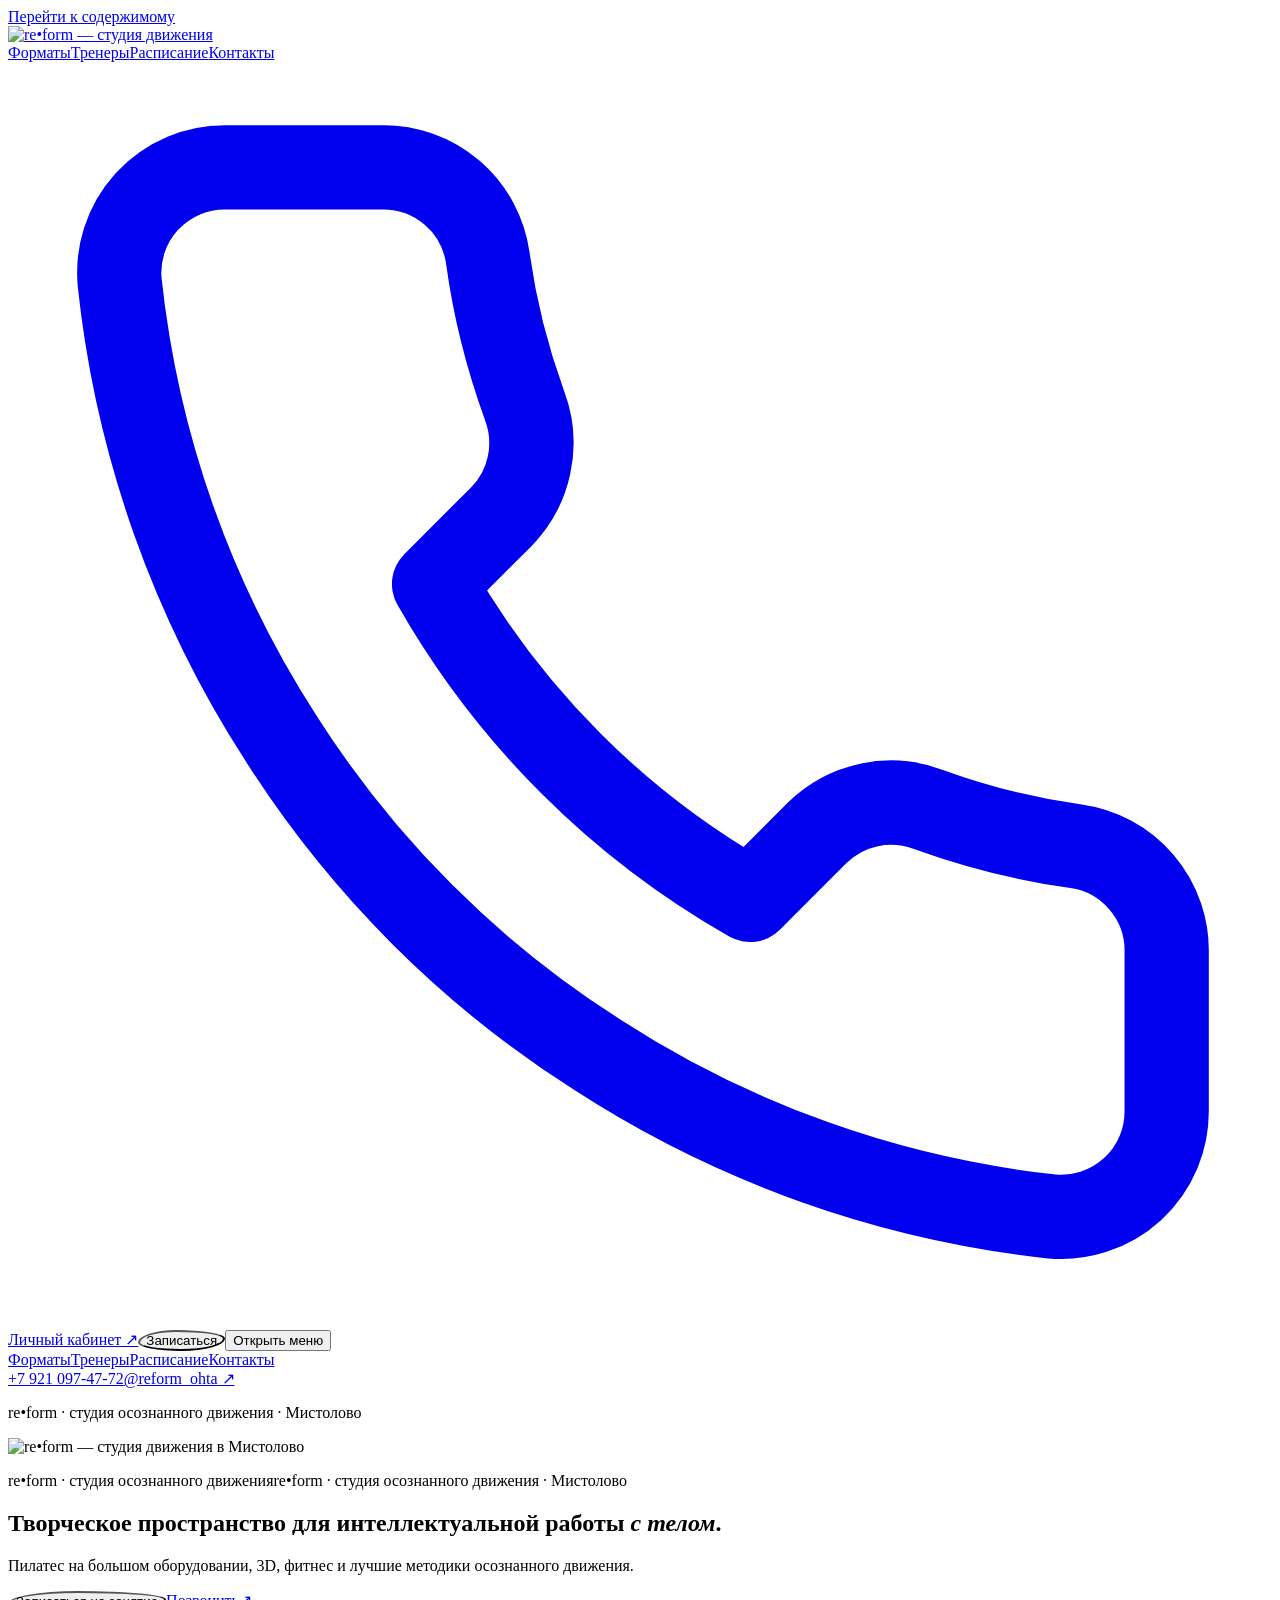
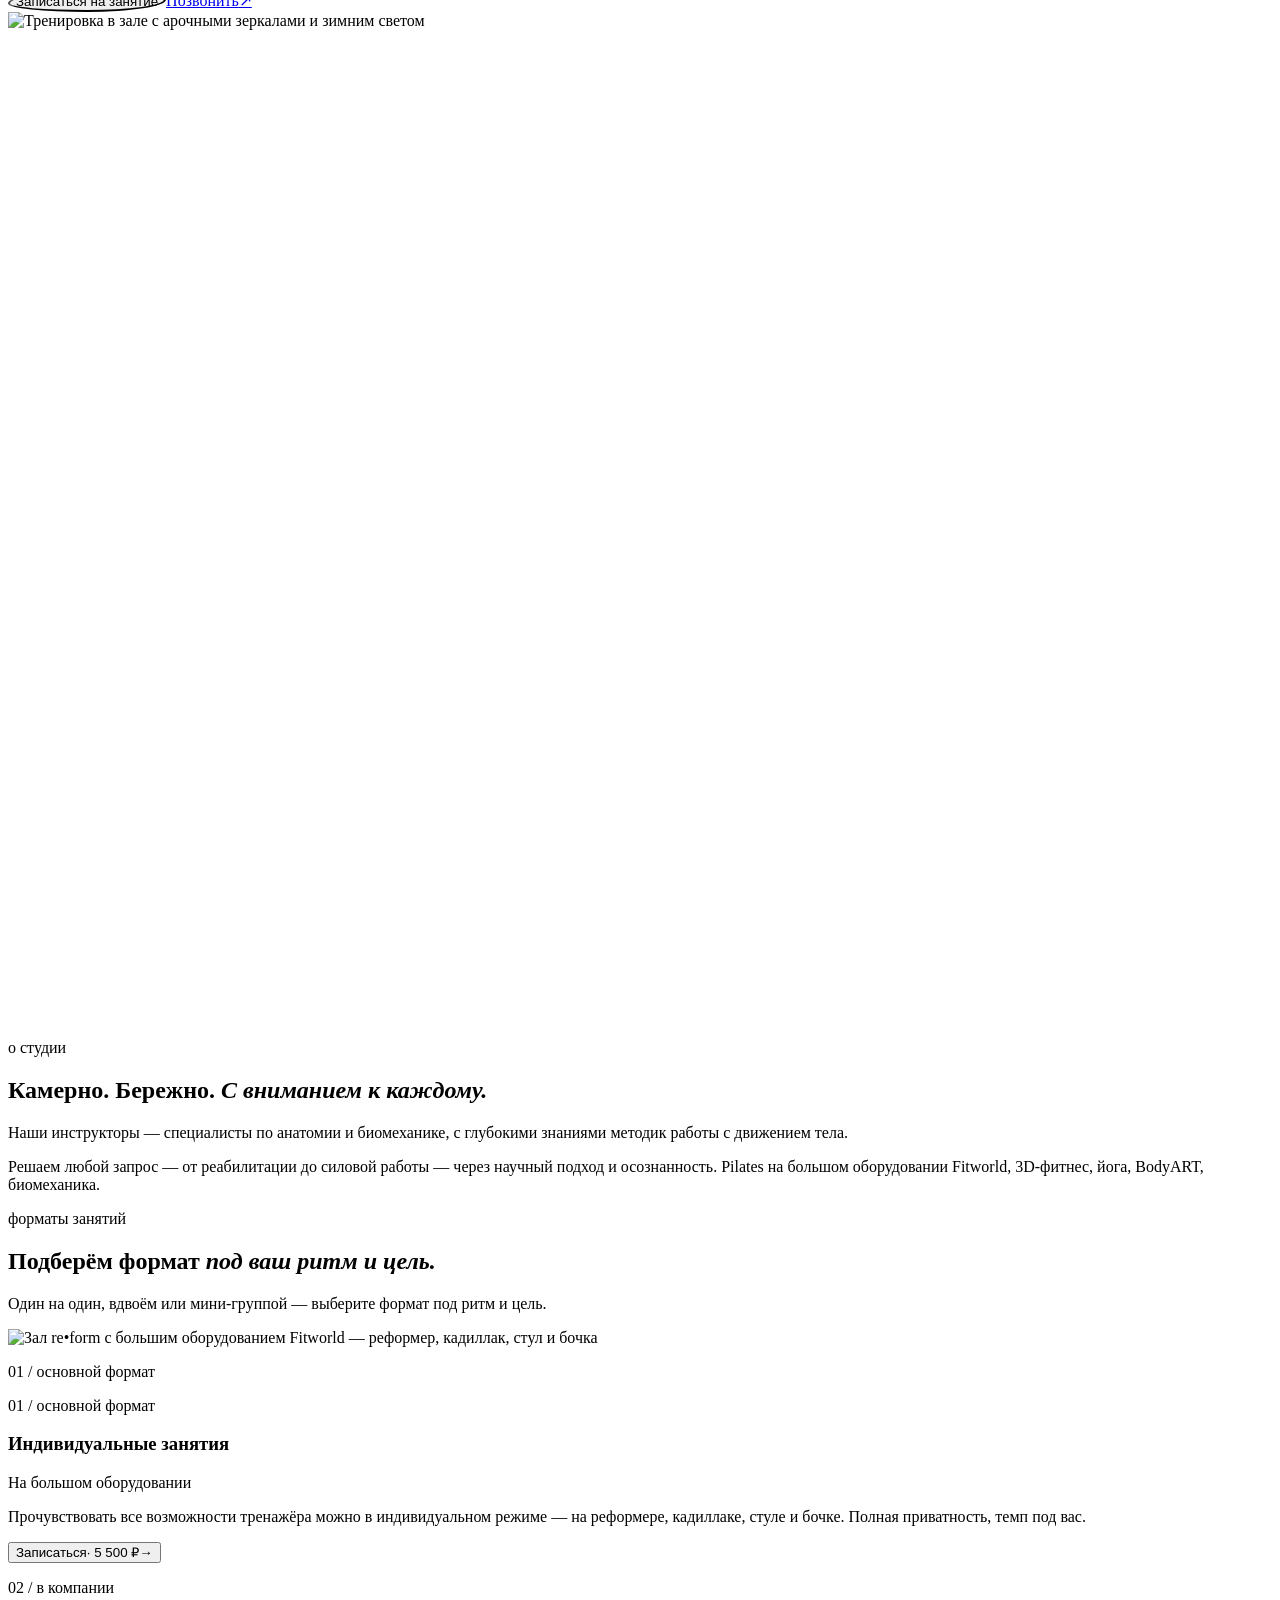
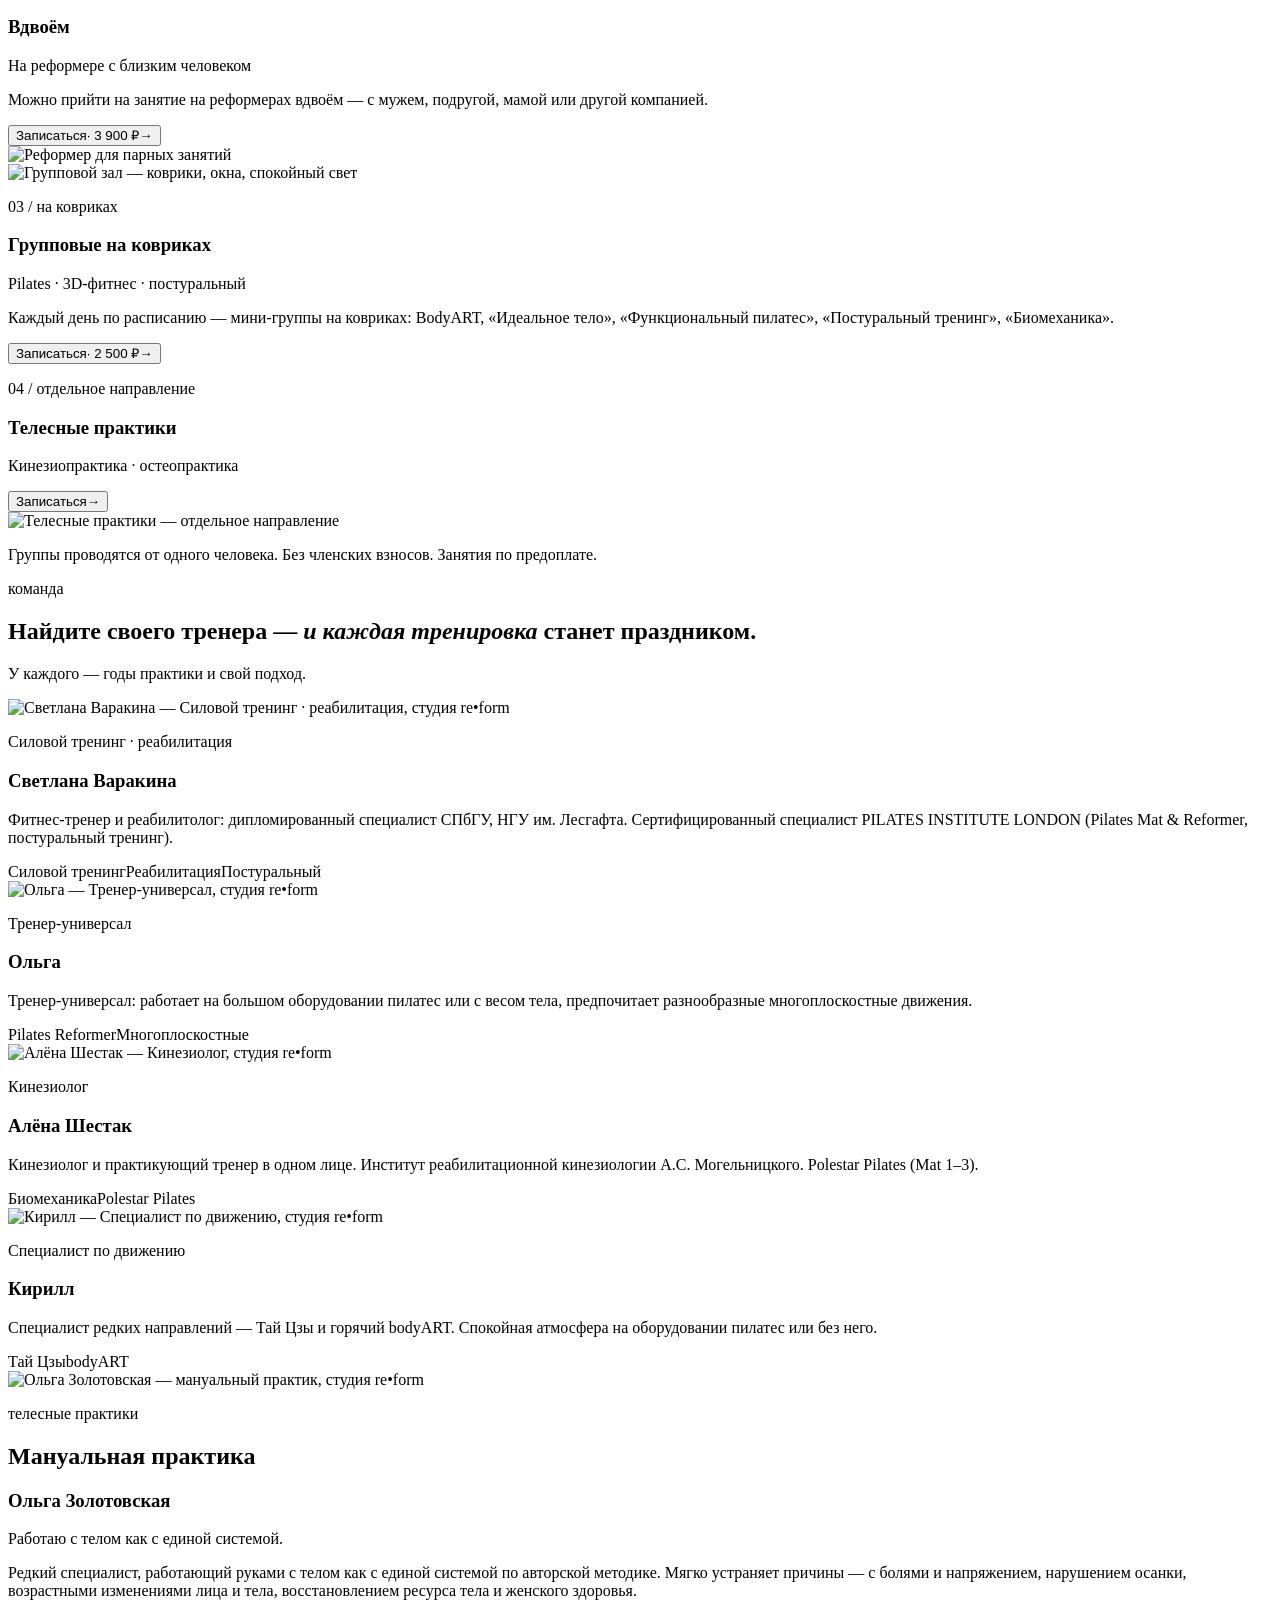
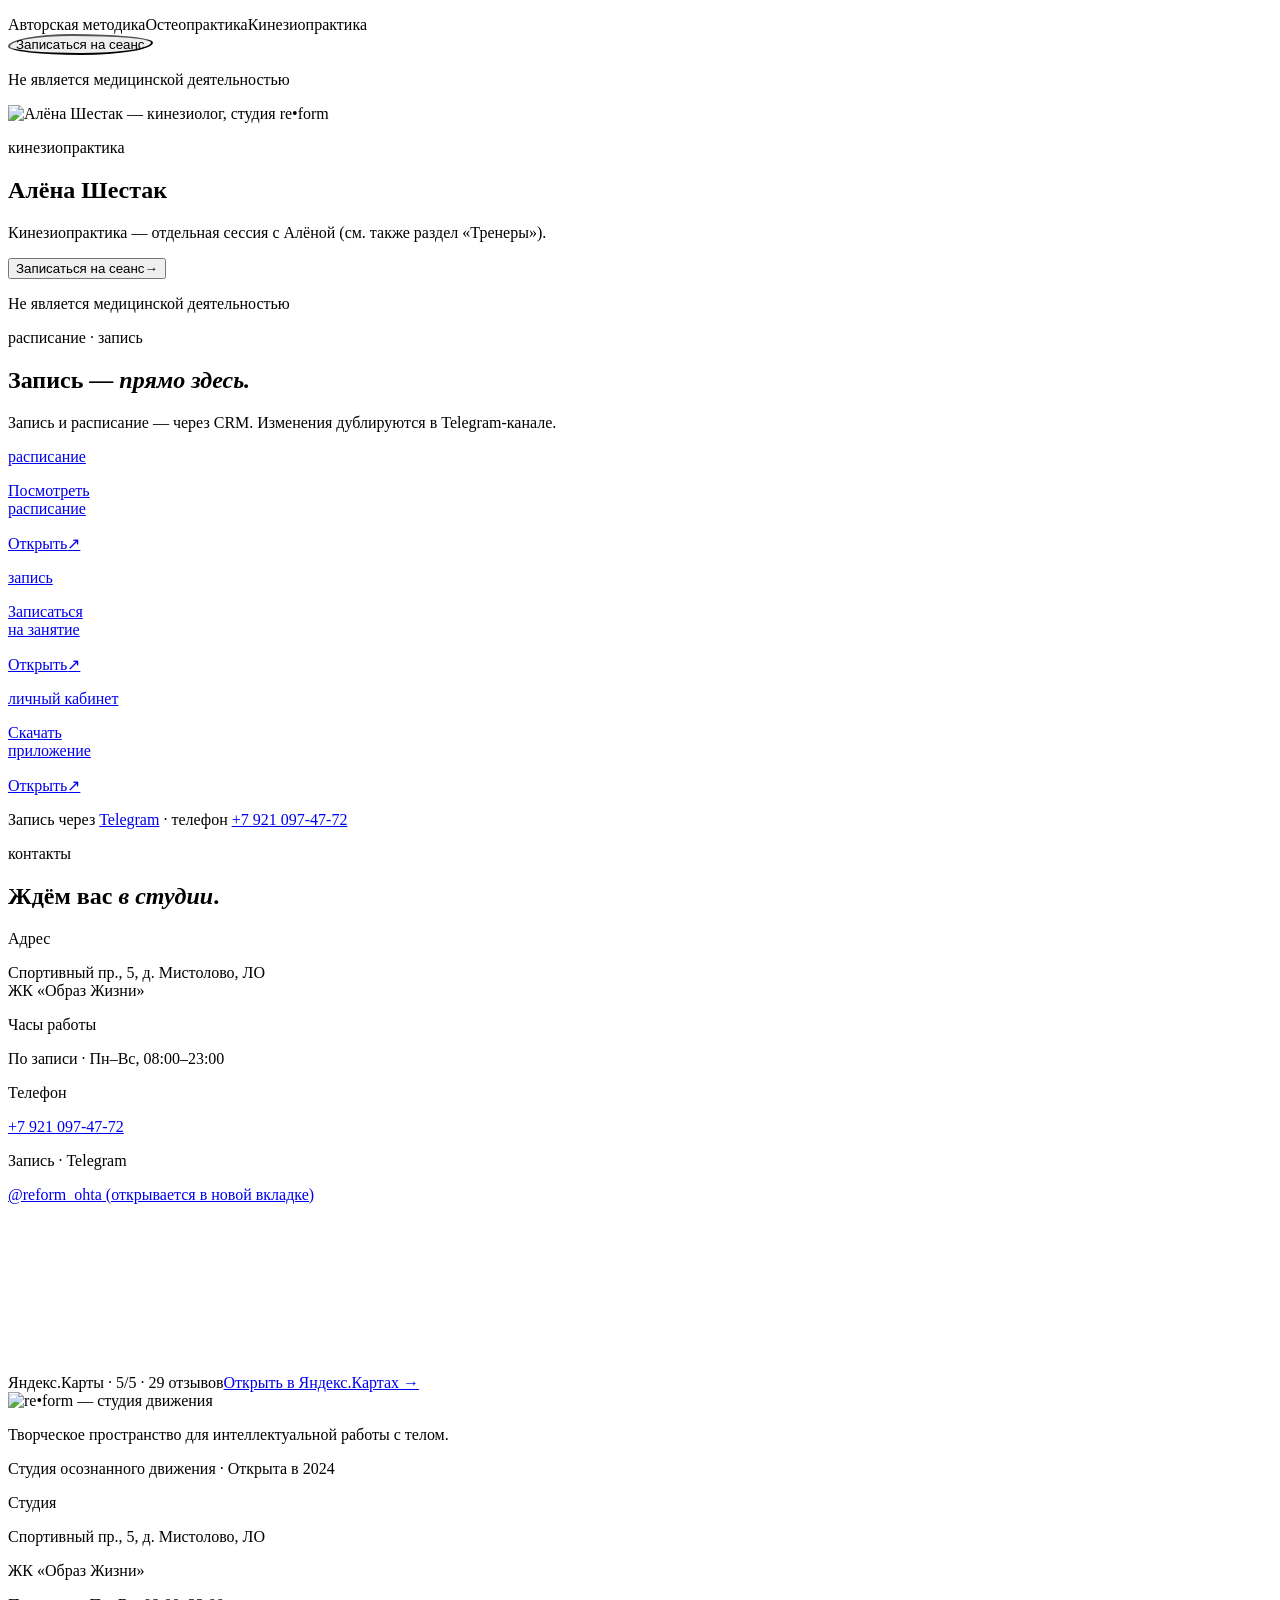
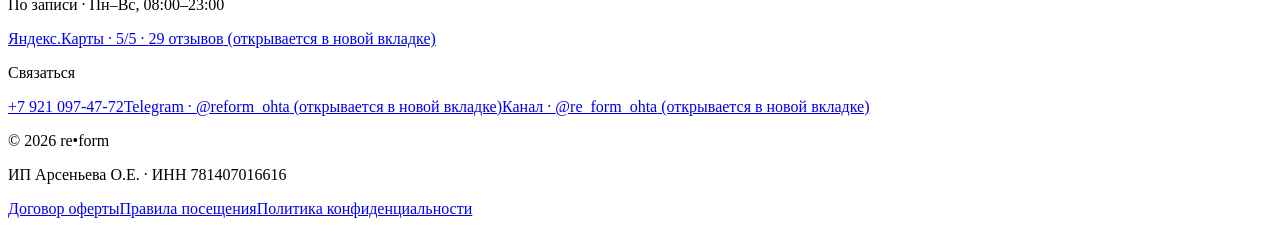
==== commit cf76cad6: "fix(reform): убрать секцию Specials целиком (vid 2026-05-07)" ====
--- a/index.html
+++ b/index.html
@@ -1 +1 @@
-<!DOCTYPE html><html lang="ru" class="__variable_c593f0 __variable_873ff4 __variable_6e2f02"><head><meta charSet="utf-8"/><meta name="viewport" content="width=device-width, initial-scale=1, maximum-scale=5, viewport-fit=cover"/><link rel="preload" as="image" href="/re-form-iter/logo/logo-bronze.png"/><link rel="preload" as="image" href="/re-form-iter/photos/curated/hero-reception-v2.webp" fetchPriority="high"/><link rel="stylesheet" href="/re-form-iter/_next/static/css/c6c4f5cead3a247f.css" data-precedence="next"/><link rel="preload" as="script" fetchPriority="low" href="/re-form-iter/_next/static/chunks/webpack-d6da64c789a1970a.js"/><script src="/re-form-iter/_next/static/chunks/fd9d1056-c21c7bfed9a540e7.js" async=""></script><script src="/re-form-iter/_next/static/chunks/117-0a6d0618b1549f0a.js" async=""></script><script src="/re-form-iter/_next/static/chunks/main-app-380701923aad74a5.js" async=""></script><script src="/re-form-iter/_next/static/chunks/app/page-1c7927626f4c2d80.js" async=""></script><link rel="preconnect" href="https://yandex.ru" crossorigin=""/><link rel="dns-prefetch" href="https://api-maps.yandex.ru"/><meta name="theme-color" content="#ECE3D1"/><title>re•form · студия пилатеса в Мистолово</title><meta name="description" content="Камерная студия пилатеса в Мистолово: Pilates Reformer, групповые занятия, кинезио- и остеопрактика. Без потока, без членских взносов. Спортивный пр., 5."/><meta name="author" content="re•form"/><link rel="manifest" href="/re-form-iter/manifest.webmanifest" crossorigin="use-credentials"/><meta name="keywords" content="пилатес Мистолово,Pilates Reformer,студия пилатеса,кинезиопрактика,остеопрактика,групповые занятия пилатес,пилатес Ленинградская область,re-form"/><meta name="creator" content="re•form"/><meta name="publisher" content="re•form"/><meta name="robots" content="index, follow"/><meta name="googlebot" content="index, follow, max-image-preview:large, max-snippet:-1"/><link rel="canonical" href="https://felxmodaso-collab.github.io/re-form-iter/"/><meta name="format-detection" content="telephone=no, address=no, email=no"/><meta property="og:title" content="re•form · студия пилатеса в Мистолово"/><meta property="og:description" content="Камерная студия пилатеса. Pilates Reformer, групповые занятия, телесные практики. Без потока, без членских взносов."/><meta property="og:url" content="https://felxmodaso-collab.github.io/re-form-iter/"/><meta property="og:site_name" content="re•form"/><meta property="og:locale" content="ru_RU"/><meta property="og:image" content="https://felxmodaso-collab.github.io/re-form-iter/og/og-default.png"/><meta property="og:image:width" content="1200"/><meta property="og:image:height" content="630"/><meta property="og:image:alt" content="re•form — студия движения, Мистолово"/><meta property="og:image:type" content="image/png"/><meta property="og:type" content="website"/><meta name="twitter:card" content="summary_large_image"/><meta name="twitter:title" content="re•form · студия пилатеса в Мистолово"/><meta name="twitter:description" content="Pilates Reformer, групповые занятия, телесные практики. Без потока."/><meta name="twitter:image" content="https://felxmodaso-collab.github.io/re-form-iter/og/og-default.png"/><script src="/re-form-iter/_next/static/chunks/polyfills-42372ed130431b0a.js" noModule=""></script></head><body><a href="#main" class="skip-link">Перейти к содержимому</a><script type="application/ld+json">{"@context":"https://schema.org","@type":"HealthAndBeautyBusiness","@id":"https://felxmodaso-collab.github.io/re-form-iter/#studio","name":"re•form","alternateName":"re-form · студия осознанного движения","description":"Творческое пространство для интеллектуальной работы с телом. Пилатес на большом оборудовании, 3D, фитнес и лучшие методики осознанного движения.","url":"https://felxmodaso-collab.github.io/re-form-iter/","logo":"https://felxmodaso-collab.github.io/re-form-iter/icon-512.png","image":["https://felxmodaso-collab.github.io/re-form-iter/og/og-default.png"],"telephone":"+7 921 097-47-72","priceRange":"₽₽","address":{"@type":"PostalAddress","streetAddress":"Спортивный пр., 5","addressLocality":"д. Мистолово","addressRegion":"Ленинградская область","addressCountry":"RU"},"geo":{"@type":"GeoCoordinates","latitude":60.0728,"longitude":30.2941},"hasMap":"https://yandex.ru/maps/org/re_form/47524385462","sameAs":["https://t.me/re_form_ohta","https://t.me/reform_ohta","https://yandex.ru/maps/org/re_form/47524385462"],"aggregateRating":{"@type":"AggregateRating","ratingValue":5,"reviewCount":29,"bestRating":5,"worstRating":1},"openingHoursSpecification":[{"@type":"OpeningHoursSpecification","dayOfWeek":["Monday","Tuesday","Wednesday","Thursday","Friday","Saturday","Sunday"],"opens":"08:00","closes":"23:00"}],"makesOffer":[{"@type":"Offer","itemOffered":{"@type":"Service","name":"Индивидуальные занятия на большом оборудовании"},"priceSpecification":{"@type":"PriceSpecification","maxPrice":"5500","priceCurrency":"RUB"},"availability":"https://schema.org/InStock"},{"@type":"Offer","itemOffered":{"@type":"Service","name":"Занятия вдвоём"},"priceSpecification":{"@type":"PriceSpecification","maxPrice":"3900","priceCurrency":"RUB"},"availability":"https://schema.org/InStock"},{"@type":"Offer","itemOffered":{"@type":"Service","name":"Групповые занятия на ковриках"},"availability":"https://schema.org/InStock","price":"2500","priceCurrency":"RUB"},{"@type":"Offer","itemOffered":{"@type":"Service","name":"Остеопрактика"},"priceSpecification":{"@type":"PriceSpecification","maxPrice":"6500","priceCurrency":"RUB"},"availability":"https://schema.org/InStock"}]}</script><header class="fixed top-0 inset-x-0 z-40 transition-all duration-500 bg-transparent py-5"><div class="mx-auto px-6 lg:px-10 max-w-[1480px] flex items-center justify-between gap-4"><a href="#hero" aria-label="re•form — на главную" class="shrink-0 focus-visible:outline-2 focus-visible:outline-bronzeDeep focus-visible:outline-offset-4 rounded-sm"><img src="/re-form-iter/logo/logo-bronze.png" alt="re•form — студия движения" class="block w-auto select-none h-12 lg:h-14 " width="1800" height="840" decoding="async"/></a><nav aria-label="Главная навигация" class="hidden lg:flex items-center gap-7 xl:gap-9"><a href="#formats" class="text-eyebrow font-mono uppercase tracking-editorial text-inkSoft hover:text-bronzeDeep transition-colors py-2 focus-visible:outline-2 focus-visible:outline-bronzeDeep focus-visible:outline-offset-2">Форматы</a><a href="#coaches" class="text-eyebrow font-mono uppercase tracking-editorial text-inkSoft hover:text-bronzeDeep transition-colors py-2 focus-visible:outline-2 focus-visible:outline-bronzeDeep focus-visible:outline-offset-2">Тренеры</a><a href="#booking-widget" class="text-eyebrow font-mono uppercase tracking-editorial text-inkSoft hover:text-bronzeDeep transition-colors py-2 focus-visible:outline-2 focus-visible:outline-bronzeDeep focus-visible:outline-offset-2">Расписание</a><a href="#contacts" class="text-eyebrow font-mono uppercase tracking-editorial text-inkSoft hover:text-bronzeDeep transition-colors py-2 focus-visible:outline-2 focus-visible:outline-bronzeDeep focus-visible:outline-offset-2">Контакты</a></nav><div class="flex items-center gap-2 lg:gap-3"><a href="tel:+79210974772" aria-label="Позвонить +7 921 097-47-72" class="hidden md:inline-flex items-center justify-center w-10 h-10 lg:w-11 lg:h-11 text-ink hover:text-grassDeep transition-colors rounded-full border border-hairline/50 hover:border-grassDeep focus-visible:outline-2 focus-visible:outline-bronzeDeep focus-visible:outline-offset-2"><svg viewBox="0 0 24 24" fill="none" stroke="currentColor" stroke-width="1.6" class="w-4 h-4" aria-hidden="true"><path stroke-linecap="round" stroke-linejoin="round" d="M22 16.92v3a2 2 0 0 1-2.18 2 19.79 19.79 0 0 1-8.63-3.07 19.5 19.5 0 0 1-6-6 19.79 19.79 0 0 1-3.07-8.67A2 2 0 0 1 4.11 2h3a2 2 0 0 1 2 1.72c.13.96.37 1.9.7 2.81a2 2 0 0 1-.45 2.11L8.09 9.91a16 16 0 0 0 6 6l1.27-1.27a2 2 0 0 1 2.11-.45c.91.33 1.85.57 2.81.7A2 2 0 0 1 22 16.92Z"></path></svg></a><a href="#booking-widget" class="hidden md:inline-flex items-center font-mono text-eyebrow uppercase tracking-editorial text-bronzeDeep hover:text-grassDeep transition-colors py-2 px-1 border-b border-bronzeDeep/40 hover:border-grassDeep focus-visible:outline-2 focus-visible:outline-bronzeDeep focus-visible:outline-offset-2">Личный кабинет ↗</a><button style="border-radius:44% 56% 50% 50% / 60% 40% 60% 40%" class="inline-flex items-center justify-center font-mono uppercase tracking-editorial transition-all duration-500 ease-[cubic-bezier(.22,.61,.36,1)] hover:scale-[1.04] active:scale-[0.98] bg-grass text-cream hover:bg-grassDeep px-6 py-2.5 text-eyebrow hidden md:inline-flex shrink-0">Записаться</button><button type="button" aria-label="Открыть меню" aria-expanded="false" aria-controls=":Refkq:" class="lg:hidden relative w-11 h-11 flex items-center justify-center text-ink"><span class="sr-only">Открыть меню</span><span aria-hidden="true" class="block relative w-6 h-4"><span class="absolute left-0 right-0 h-px bg-ink transition-all duration-300 top-0"></span><span class="absolute left-0 right-0 top-1/2 -translate-y-1/2 h-px bg-ink transition-opacity duration-300 opacity-100"></span><span class="absolute left-0 right-0 h-px bg-ink transition-all duration-300 bottom-0"></span></span></button></div></div></header><div id=":Refkq:" role="dialog" aria-modal="true" aria-label="Меню" class="lg:hidden fixed inset-0 z-30 transition-opacity duration-300 opacity-0 pointer-events-none"><div class="absolute inset-x-0 top-0 bg-cream pt-24 pb-10 px-6 shadow-deep transition-transform duration-500 -translate-y-full" style="border-radius:0 0 32px 32px"><nav aria-label="Мобильная навигация" class="flex flex-col gap-1"><a href="#formats" style="transition-delay:0ms" class="font-display text-h2 font-light text-ink hover:text-bronzeDeep transition-colors py-3 border-b border-hairline/40 focus-visible:outline-2 focus-visible:outline-bronzeDeep focus-visible:outline-offset-2">Форматы</a><a href="#coaches" style="transition-delay:40ms" class="font-display text-h2 font-light text-ink hover:text-bronzeDeep transition-colors py-3 border-b border-hairline/40 focus-visible:outline-2 focus-visible:outline-bronzeDeep focus-visible:outline-offset-2">Тренеры</a><a href="#booking-widget" style="transition-delay:80ms" class="font-display text-h2 font-light text-ink hover:text-bronzeDeep transition-colors py-3 border-b border-hairline/40 focus-visible:outline-2 focus-visible:outline-bronzeDeep focus-visible:outline-offset-2">Расписание</a><a href="#contacts" style="transition-delay:120ms" class="font-display text-h2 font-light text-ink hover:text-bronzeDeep transition-colors py-3 border-b border-hairline/40 focus-visible:outline-2 focus-visible:outline-bronzeDeep focus-visible:outline-offset-2">Контакты</a></nav><div class="mt-8 flex flex-wrap items-center gap-5"><a href="tel:+79210974772" class="font-display text-h3 text-ink hover:text-grassDeep transition-colors">+7 921 097-47-72</a><a href="https://t.me/reform_ohta" target="_blank" rel="noopener noreferrer" class="font-mono text-eyebrow uppercase tracking-editorial text-bronzeDeep hover:text-grassDeep transition-colors">@reform_ohta<!-- --> ↗</a></div><p class="mt-6 font-mono text-eyebrow uppercase tracking-editorial text-inkSoft">re•form · студия осознанного движения · Мистолово</p></div></div><main id="main" tabindex="-1"><section id="hero" aria-labelledby="hero-heading" class="relative pt-20 lg:pt-24 pb-8 lg:pb-12 overflow-hidden bg-cream"><div aria-hidden="true" class="absolute pointer-events-none rounded-blob w-[42rem] h-[42rem] lg:w-[58rem] lg:h-[58rem] -top-32 -right-32 bg-oakSoft blur-3xl animate-drift animate-morph " style="opacity:0.4"></div><div aria-hidden="true" class="absolute pointer-events-none rounded-blob w-[28rem] h-[28rem] lg:w-[36rem] lg:h-[36rem] -bottom-40 -left-40 bg-grass blur-3xl animate-drift  " style="opacity:0.14"></div><div class="relative z-10 mx-auto px-6 lg:px-10 max-w-[1480px] grid lg:grid-cols-12 gap-8 lg:gap-12 items-center"><div class="order-1 lg:order-2 lg:col-span-5 relative animate-fade-up [animation-delay:0.3s]"><div class="relative shadow-deep -rotate-1 overflow-hidden bg-cream aspect-[4/5] sm:aspect-[5/4] lg:aspect-[5/6]" style="border-radius:48% 52% 44% 56% / 56% 44% 50% 50%"><img src="/re-form-iter/photos/curated/hero-reception-v2.webp" alt="re•form — студия движения в Мистолово" class="w-full h-full object-cover object-center" width="1100" height="1320" loading="eager" fetchPriority="high" decoding="async"/><div aria-hidden="true" class="absolute inset-0 pointer-events-none" style="box-shadow:inset 0 0 80px 36px #FEF9F3, inset 0 0 28px 8px #FEF9F3"></div></div></div><div class="order-2 lg:order-1 lg:col-span-7 relative animate-fade-up [animation-delay:0.05s]"><div class="mb-6 lg:mb-8"><p class="font-mono text-eyebrow tracking-subtle text-bronzeDeep"><span class="lg:hidden">re•form · студия осознанного движения</span><span class="hidden lg:inline">re•form · студия осознанного движения · Мистолово</span></p></div><h1 id="hero-heading" class="font-display font-light text-h1 lg:text-hero text-ink leading-[1.05] mb-6 lg:mb-8 [text-wrap:balance]">Творческое пространство для интеллектуальной работы<!-- --> <em class="not-italic font-light">с телом</em>.</h1><p class="font-sans text-base lg:text-xl text-inkSoft leading-relaxed max-w-lg mb-8 lg:mb-10">Пилатес на большом оборудовании, 3D, фитнес и лучшие методики осознанного движения.</p><div class="flex flex-wrap items-center gap-5 lg:gap-7 mb-2"><button style="border-radius:44% 56% 50% 50% / 60% 40% 60% 40%" class="inline-flex items-center justify-center font-mono uppercase tracking-editorial transition-all duration-500 ease-[cubic-bezier(.22,.61,.36,1)] hover:scale-[1.04] active:scale-[0.98] bg-grass text-cream hover:bg-grassDeep px-10 py-4 text-eyebrowLg ">Записаться на занятие</button><a href="tel:+79210974772" class="group relative inline-flex items-center px-7 py-3 overflow-hidden text-eyebrowLg font-mono uppercase tracking-editorial text-bronzeDeep min-h-[44px]"><span class="absolute inset-0 border-2 border-bronzeDeep/70 transition-colors duration-500 group-hover:border-grassDeep group-hover:bg-grassDeep/5" style="border-radius:44% 56% 50% 50% / 60% 40% 60% 40%"></span><span class="relative">Позвонить</span><span aria-hidden="true" class="relative ml-2 transition-transform group-hover:translate-x-1">↗</span></a></div></div></div></section><section id="about" aria-labelledby="about-heading" class="relative bg-cream py-12 lg:py-20 overflow-hidden"><div aria-hidden="true" class="absolute pointer-events-none rounded-blob w-[28rem] h-[28rem] lg:w-[36rem] lg:h-[36rem] -top-32 -left-32 bg-oak blur-3xl animate-drift  " style="opacity:0.16"></div><div aria-hidden="true" class="absolute pointer-events-none rounded-blob w-72 h-72 lg:w-80 lg:h-80 -bottom-40 -right-40 bg-grass blur-3xl animate-drift  " style="opacity:0.1"></div><div class="relative mx-auto px-6 lg:px-10 max-w-[1480px]"><div class="grid lg:grid-cols-12 gap-10 lg:gap-16 items-center"><div class="lg:col-span-7 order-2 lg:order-1"><div style="transition-delay:0ms" class="transition-[opacity,transform] duration-[800ms] ease-[cubic-bezier(.22,.61,.36,1)] opacity-0 translate-y-3 "><div class="relative"><div class="relative overflow-hidden bg-cream shadow-soft rotate-1" style="border-radius:44% 56% 50% 50% / 60% 40% 60% 40%;aspect-ratio:5/4"><img src="/re-form-iter/photos/curated/coach-mat-practice.webp" alt="Тренировка в зале с арочными зеркалами и зимним светом" loading="lazy" class="w-full h-full object-cover"/><div aria-hidden="true" class="absolute inset-0 pointer-events-none" style="box-shadow:inset 0 0 60px 24px #FEF9F3, inset 0 0 22px 6px #FEF9F3"></div></div></div></div></div><div class="lg:col-span-5 lg:pl-4 order-1 lg:order-2"><div style="transition-delay:0ms" class="transition-[opacity,transform] duration-[800ms] ease-[cubic-bezier(.22,.61,.36,1)] opacity-0 translate-y-3 "><p class="font-mono uppercase tracking-editorial text-bronzeDeep text-eyebrow mb-6">о студии</p></div><div style="transition-delay:80ms" class="transition-[opacity,transform] duration-[800ms] ease-[cubic-bezier(.22,.61,.36,1)] opacity-0 translate-y-3 "><h2 id="about-heading" class="font-display font-light text-h1 lg:text-h1 text-ink mb-7 leading-[1.06] [text-wrap:balance] max-w-[520px]">Камерно. Бережно.<!-- --> <em class="not-italic font-light">С вниманием к каждому.</em></h2></div><div style="transition-delay:160ms" class="transition-[opacity,transform] duration-[800ms] ease-[cubic-bezier(.22,.61,.36,1)] opacity-0 translate-y-3 "><div class="space-y-5 font-sans text-base lg:text-lg leading-relaxed text-inkSoft max-w-xl"><p>Наши инструкторы — специалисты по анатомии и биомеханике, с глубокими знаниями методик работы с движением тела.</p><p>Решаем любой запрос — от реабилитации до силовой работы — через научный подход и осознанность. Pilates на большом оборудовании Fitworld, 3D-фитнес, йога, BodyART, биомеханика.</p></div></div></div></div></div></section><section id="formats" aria-labelledby="formats-heading" class="relative bg-cream py-12 lg:py-20 overflow-hidden"><div aria-hidden="true" class="absolute pointer-events-none rounded-blob w-[42rem] h-[42rem] lg:w-[58rem] lg:h-[58rem] -bottom-40 -right-40 bg-creamSoft blur-3xl animate-drift  " style="opacity:0.5"></div><div class="relative mx-auto px-6 lg:px-10 max-w-[1480px]"><div class="grid lg:grid-cols-12 gap-6 mb-12 lg:mb-16"><div style="transition-delay:0ms" class="transition-[opacity,transform] duration-[800ms] ease-[cubic-bezier(.22,.61,.36,1)] opacity-0 translate-y-3 lg:col-span-7"><p class="font-mono uppercase tracking-editorial text-bronzeDeep text-eyebrow mb-6">форматы занятий</p><h2 id="formats-heading" class="font-display font-light text-hero text-ink leading-[1.04] [text-wrap:balance]">Подберём формат<!-- --> <em class="not-italic font-light">под ваш ритм и цель.</em></h2></div><div style="transition-delay:120ms" class="transition-[opacity,transform] duration-[800ms] ease-[cubic-bezier(.22,.61,.36,1)] opacity-0 translate-y-3 lg:col-span-5 lg:pt-12"><p class="font-sans text-lg text-inkSoft leading-relaxed max-w-md">Один на один, вдвоём или мини-группой — выберите формат под ритм и цель.</p></div></div><div style="transition-delay:0ms" class="transition-[opacity,transform] duration-[800ms] ease-[cubic-bezier(.22,.61,.36,1)] opacity-0 translate-y-3 "><article class="grid lg:grid-cols-12 gap-6 lg:gap-8 mb-6 lg:mb-8 items-stretch"><div class="lg:col-span-7 relative aspect-[16/10] lg:aspect-auto lg:min-h-[460px] overflow-hidden shadow-soft bg-cream" style="border-radius:44% 56% 38% 62% / 50% 50% 50% 50%"><img src="/re-form-iter/photos/curated/studio-wide-reception.webp" alt="Зал re•form с большим оборудованием Fitworld — реформер, кадиллак, стул и бочка" class="absolute inset-0 w-full h-full object-cover" loading="lazy"/><div aria-hidden="true" class="absolute inset-0 pointer-events-none" style="box-shadow:inset 0 0 70px 28px #FEF9F3, inset 0 0 24px 6px #FEF9F3"></div><div class="absolute inset-0 bg-gradient-to-tr from-ink/20 via-transparent to-transparent" aria-hidden="true"></div><p class="absolute top-7 left-8 font-mono text-eyebrow uppercase tracking-editorial text-cream/90">01 / основной формат</p></div><div class="lg:col-span-5 bg-creamSoft border border-bronzeDeep/25 px-7 py-9 sm:px-10 sm:py-10 lg:p-12 flex flex-col justify-between shadow-soft rounded-[32px]"><div><p class="font-mono text-eyebrow uppercase tracking-editorial text-bronzeDeep mb-3">01 / основной формат</p><h3 class="font-display font-light text-h1 text-ink mb-2 leading-tight">Индивидуальные занятия</h3><p class="font-mono text-eyebrow uppercase tracking-editorial text-bronzeDeep mb-5">На большом оборудовании</p><p class="font-sans text-base lg:text-lg text-inkSoft leading-relaxed mb-7">Прочувствовать все возможности тренажёра можно в индивидуальном режиме — на реформере, кадиллаке, стуле и бочке. Полная приватность, темп под вас.</p></div><button type="button" class="group inline-flex self-start items-center gap-3 font-mono text-eyebrow uppercase tracking-editorial text-bronzeDeep hover:text-grassDeep transition-colors py-3 min-h-[44px]"><span>Записаться</span><span class="text-ink/70">· <!-- -->5 500 ₽</span><span aria-hidden="true" class="transition-transform group-hover:translate-x-1">→</span></button></div></article></div><div style="transition-delay:0ms" class="transition-[opacity,transform] duration-[800ms] ease-[cubic-bezier(.22,.61,.36,1)] opacity-0 translate-y-3 "><article class="grid lg:grid-cols-12 gap-6 lg:gap-8 mb-6 lg:mb-8 items-stretch"><div class="order-2 lg:order-1 lg:col-span-7 relative bg-creamDeep px-8 py-10 lg:px-14 lg:py-14 overflow-hidden flex flex-col justify-between rounded-[32px]"><div aria-hidden="true" class="absolute -bottom-24 -right-24 w-80 h-80 bg-oakSoft/50 blur-2xl pointer-events-none" style="border-radius:62% 38% 55% 45% / 50% 60% 40% 50%"></div><div class="relative"><p class="font-mono text-eyebrow uppercase tracking-editorial text-bronzeDeep mb-4">02 / в компании</p><h3 class="font-display font-light text-h1 text-ink mb-2 leading-tight">Вдвоём</h3><p class="font-mono text-eyebrow uppercase tracking-editorial text-bronzeDeep mb-5">На реформере с близким человеком</p><p class="font-sans text-base lg:text-lg text-inkSoft leading-relaxed mb-7 max-w-md">Можно прийти на занятие на реформерах вдвоём — с мужем, подругой, мамой или другой компанией.</p></div><div class="relative"><button type="button" class="group inline-flex self-start items-center gap-3 font-mono text-eyebrow uppercase tracking-editorial text-bronzeDeep hover:text-grassDeep transition-colors py-3 min-h-[44px]"><span>Записаться</span><span class="text-ink/70">· <!-- -->3 900 ₽</span><span aria-hidden="true" class="transition-transform group-hover:translate-x-1">→</span></button></div></div><div class="order-1 lg:order-2 lg:col-span-5 relative aspect-[4/5] lg:aspect-auto overflow-hidden shadow-soft bg-cream" style="border-radius:44% 56% 38% 62% / 50% 50% 50% 50%"><img src="/re-form-iter/photos/curated/studio-mat-room.webp" alt="Реформер для парных занятий" width="1280" height="591" class="absolute inset-0 w-full h-full object-cover" loading="lazy" decoding="async"/><div aria-hidden="true" class="absolute inset-0 pointer-events-none" style="box-shadow:inset 0 0 70px 28px #FEF9F3, inset 0 0 24px 6px #FEF9F3"></div></div></article></div><div style="transition-delay:80ms" class="transition-[opacity,transform] duration-[800ms] ease-[cubic-bezier(.22,.61,.36,1)] opacity-0 translate-y-3 "><article class="grid lg:grid-cols-12 gap-6 lg:gap-8 items-stretch"><div class="lg:col-span-5 relative aspect-[4/5] lg:aspect-auto lg:min-h-[400px] overflow-hidden shadow-soft bg-cream" style="border-radius:44% 56% 38% 62% / 50% 50% 50% 50%"><img src="/re-form-iter/photos/curated/wunda-window.webp" alt="Групповой зал — коврики, окна, спокойный свет" width="962" height="1280" class="absolute inset-0 w-full h-full object-cover" loading="lazy" decoding="async"/><div aria-hidden="true" class="absolute inset-0 pointer-events-none" style="box-shadow:inset 0 0 70px 28px #FEF9F3, inset 0 0 24px 6px #FEF9F3"></div></div><div class="lg:col-span-7 bg-cream px-8 py-10 lg:px-14 lg:py-14 border border-hairline/40 flex flex-col justify-between rounded-[32px]"><div><p class="font-mono text-eyebrow uppercase tracking-editorial text-bronzeDeep mb-3">03 / на ковриках</p><h3 class="font-display font-light text-h1 text-ink mb-2 leading-tight">Групповые на ковриках</h3><p class="font-mono text-eyebrow uppercase tracking-editorial text-bronzeDeep mb-5">Pilates · 3D-фитнес · постуральный</p><p class="font-sans text-base lg:text-lg text-inkSoft leading-relaxed mb-7 max-w-xl">Каждый день по расписанию — мини-группы на ковриках: BodyART, «Идеальное тело», «Функциональный пилатес», «Постуральный тренинг», «Биомеханика».</p></div><button type="button" class="group inline-flex self-start items-center gap-3 font-mono text-eyebrow uppercase tracking-editorial text-bronzeDeep hover:text-grassDeep transition-colors py-3 min-h-[44px]"><span>Записаться</span><span class="text-ink/70">· <!-- -->2 500 ₽</span><span aria-hidden="true" class="transition-transform group-hover:translate-x-1">→</span></button></div></article></div><div style="transition-delay:100ms" class="transition-[opacity,transform] duration-[800ms] ease-[cubic-bezier(.22,.61,.36,1)] opacity-0 translate-y-3 "><article class="grid lg:grid-cols-12 gap-6 lg:gap-8 mt-6 lg:mt-8 mb-6 lg:mb-8 items-stretch"><div class="order-2 lg:order-1 lg:col-span-7 bg-cream px-8 py-10 lg:px-14 lg:py-14 border border-hairline/40 flex flex-col justify-between rounded-[32px]"><div><p class="font-mono text-eyebrow uppercase tracking-editorial text-bronzeDeep mb-3">04 / отдельное направление</p><h3 class="font-display font-light text-h1 text-ink mb-2 leading-tight">Телесные практики</h3><p class="font-mono text-eyebrow uppercase tracking-editorial text-bronzeDeep mb-5">Кинезиопрактика · остеопрактика</p></div><button type="button" class="group inline-flex self-start items-center gap-3 font-mono text-eyebrow uppercase tracking-editorial text-bronzeDeep hover:text-grassDeep transition-colors py-3 min-h-[44px]"><span>Записаться</span><span aria-hidden="true" class="transition-transform group-hover:translate-x-1">→</span></button></div><div class="order-1 lg:order-2 lg:col-span-5 relative aspect-[4/5] lg:aspect-auto lg:min-h-[400px] overflow-hidden shadow-soft bg-cream" style="border-radius:44% 56% 38% 62% / 50% 50% 50% 50%"><img src="/re-form-iter/photos/curated/coach-mat-practice.webp" alt="Телесные практики — отдельное направление" class="absolute inset-0 w-full h-full object-cover" loading="lazy" decoding="async"/><div aria-hidden="true" class="absolute inset-0 pointer-events-none" style="box-shadow:inset 0 0 70px 28px #FEF9F3, inset 0 0 24px 6px #FEF9F3"></div></div></article></div><div style="transition-delay:140ms" class="transition-[opacity,transform] duration-[800ms] ease-[cubic-bezier(.22,.61,.36,1)] opacity-0 translate-y-3 "><p class="mt-10 lg:mt-14 max-w-[680px] mx-auto text-center font-sans text-sm text-inkSoft/85 leading-relaxed">Группы проводятся от одного человека. Без членских взносов. Занятия по предоплате.</p></div></div></section><section id="coaches" aria-labelledby="coaches-heading" class="relative bg-creamDeep py-12 lg:py-20 overflow-hidden"><div aria-hidden="true" class="absolute pointer-events-none rounded-blob w-[42rem] h-[42rem] lg:w-[58rem] lg:h-[58rem] -top-32 -right-32 bg-grass blur-3xl animate-drift  " style="opacity:0.14"></div><div aria-hidden="true" class="absolute pointer-events-none rounded-blob w-[28rem] h-[28rem] lg:w-[36rem] lg:h-[36rem] -bottom-40 -left-40 bg-oak blur-3xl animate-drift  " style="opacity:0.2"></div><div class="relative mx-auto px-6 lg:px-10 max-w-[1320px]"><div class="flex flex-col lg:flex-row lg:items-end lg:justify-between gap-4 lg:gap-12 mb-8 lg:mb-12"><div class="lg:max-w-[820px]"><div style="transition-delay:0ms" class="transition-[opacity,transform] duration-[800ms] ease-[cubic-bezier(.22,.61,.36,1)] opacity-0 translate-y-3 "><p class="font-mono uppercase tracking-editorial text-bronzeDeep text-eyebrow mb-3">команда</p></div><div style="transition-delay:80ms" class="transition-[opacity,transform] duration-[800ms] ease-[cubic-bezier(.22,.61,.36,1)] opacity-0 translate-y-3 "><h2 id="coaches-heading" class="font-display font-light text-h1 text-ink leading-[1.08] [text-wrap:balance]">Найдите своего тренера —<!-- --> <em class="not-italic font-light">и каждая тренировка</em> <!-- -->станет праздником.</h2></div></div><div style="transition-delay:140ms" class="transition-[opacity,transform] duration-[800ms] ease-[cubic-bezier(.22,.61,.36,1)] opacity-0 translate-y-3 lg:max-w-[280px] lg:pb-1 lg:shrink-0"><p class="font-sans text-base text-inkSoft leading-relaxed">У каждого — годы практики и свой подход.</p></div></div><div class="grid sm:grid-cols-2 gap-x-8 gap-y-12 lg:gap-x-14 lg:gap-y-16"><div style="transition-delay:0ms" class="transition-[opacity,transform] duration-[800ms] ease-[cubic-bezier(.22,.61,.36,1)] opacity-0 translate-y-3 "><article class="grid grid-cols-[160px_1fr] sm:grid-cols-[180px_1fr] lg:grid-cols-[210px_1fr] gap-5 lg:gap-7 items-start"><div class="relative aspect-[4/5] overflow-hidden bg-cream shadow-soft" style="border-radius:44% 56% 50% 50% / 60% 40% 60% 40%"><img src="/re-form-iter/photos/coaches/svetlana.webp" alt="Светлана Варакина — Силовой тренинг · реабилитация, студия re•form" width="420" height="525" loading="lazy" decoding="async" class="absolute inset-0 w-full h-full object-cover"/><div aria-hidden="true" class="absolute inset-0 pointer-events-none" style="box-shadow:inset 0 0 60px 22px #FEF9F3, inset 0 0 22px 6px #FEF9F3"></div></div><div class="pt-1"><p class="font-mono text-eyebrow uppercase tracking-editorial text-bronzeDeep mb-2">Силовой тренинг · реабилитация</p><h3 class="font-display font-light text-h2 text-ink leading-tight mb-3">Светлана Варакина</h3><p class="font-sans text-base text-inkSoft leading-relaxed mb-4">Фитнес-тренер и реабилитолог: дипломированный специалист СПбГУ, НГУ им. Лесгафта. Сертифицированный специалист PILATES INSTITUTE LONDON (Pilates Mat &amp; Reformer, постуральный тренинг).</p><div class="flex flex-wrap gap-2"><span class="inline-block font-mono text-eyebrow uppercase tracking-editorial px-3 py-1 border border-bronzeDeep/30 text-inkSoft rounded-full whitespace-nowrap">Силовой тренинг</span><span class="inline-block font-mono text-eyebrow uppercase tracking-editorial px-3 py-1 border border-bronzeDeep/30 text-inkSoft rounded-full whitespace-nowrap">Реабилитация</span><span class="inline-block font-mono text-eyebrow uppercase tracking-editorial px-3 py-1 border border-bronzeDeep/30 text-inkSoft rounded-full whitespace-nowrap">Постуральный</span></div></div></article></div><div style="transition-delay:60ms" class="transition-[opacity,transform] duration-[800ms] ease-[cubic-bezier(.22,.61,.36,1)] opacity-0 translate-y-3 "><article class="grid grid-cols-[160px_1fr] sm:grid-cols-[180px_1fr] lg:grid-cols-[210px_1fr] gap-5 lg:gap-7 items-start"><div class="relative aspect-[4/5] overflow-hidden bg-cream shadow-soft" style="border-radius:44% 56% 50% 50% / 60% 40% 60% 40%"><img src="/re-form-iter/photos/coaches/olga-v.webp" alt="Ольга — Тренер-универсал, студия re•form" width="420" height="525" loading="lazy" decoding="async" class="absolute inset-0 w-full h-full object-cover"/><div aria-hidden="true" class="absolute inset-0 pointer-events-none" style="box-shadow:inset 0 0 60px 22px #FEF9F3, inset 0 0 22px 6px #FEF9F3"></div></div><div class="pt-1"><p class="font-mono text-eyebrow uppercase tracking-editorial text-bronzeDeep mb-2">Тренер-универсал</p><h3 class="font-display font-light text-h2 text-ink leading-tight mb-3">Ольга</h3><p class="font-sans text-base text-inkSoft leading-relaxed mb-4">Тренер-универсал: работает на большом оборудовании пилатес или с весом тела, предпочитает разнообразные многоплоскостные движения.</p><div class="flex flex-wrap gap-2"><span class="inline-block font-mono text-eyebrow uppercase tracking-editorial px-3 py-1 border border-bronzeDeep/30 text-inkSoft rounded-full whitespace-nowrap">Pilates Reformer</span><span class="inline-block font-mono text-eyebrow uppercase tracking-editorial px-3 py-1 border border-bronzeDeep/30 text-inkSoft rounded-full whitespace-nowrap">Многоплоскостные</span></div></div></article></div><div style="transition-delay:120ms" class="transition-[opacity,transform] duration-[800ms] ease-[cubic-bezier(.22,.61,.36,1)] opacity-0 translate-y-3 "><article class="grid grid-cols-[160px_1fr] sm:grid-cols-[180px_1fr] lg:grid-cols-[210px_1fr] gap-5 lg:gap-7 items-start"><div class="relative aspect-[4/5] overflow-hidden bg-cream shadow-soft" style="border-radius:44% 56% 50% 50% / 60% 40% 60% 40%"><img src="/re-form-iter/photos/coaches/alyona.webp" alt="Алёна Шестак — Кинезиолог, студия re•form" width="420" height="525" loading="lazy" decoding="async" class="absolute inset-0 w-full h-full object-cover"/><div aria-hidden="true" class="absolute inset-0 pointer-events-none" style="box-shadow:inset 0 0 60px 22px #FEF9F3, inset 0 0 22px 6px #FEF9F3"></div></div><div class="pt-1"><p class="font-mono text-eyebrow uppercase tracking-editorial text-bronzeDeep mb-2">Кинезиолог</p><h3 class="font-display font-light text-h2 text-ink leading-tight mb-3">Алёна Шестак</h3><p class="font-sans text-base text-inkSoft leading-relaxed mb-4">Кинезиолог и практикующий тренер в одном лице. Институт реабилитационной кинезиологии А.С. Могельницкого. Polestar Pilates (Mat 1–3).</p><div class="flex flex-wrap gap-2"><span class="inline-block font-mono text-eyebrow uppercase tracking-editorial px-3 py-1 border border-bronzeDeep/30 text-inkSoft rounded-full whitespace-nowrap">Биомеханика</span><span class="inline-block font-mono text-eyebrow uppercase tracking-editorial px-3 py-1 border border-bronzeDeep/30 text-inkSoft rounded-full whitespace-nowrap">Polestar Pilates</span></div></div></article></div><div style="transition-delay:180ms" class="transition-[opacity,transform] duration-[800ms] ease-[cubic-bezier(.22,.61,.36,1)] opacity-0 translate-y-3 "><article class="grid grid-cols-[160px_1fr] sm:grid-cols-[180px_1fr] lg:grid-cols-[210px_1fr] gap-5 lg:gap-7 items-start"><div class="relative aspect-[4/5] overflow-hidden bg-cream shadow-soft" style="border-radius:44% 56% 50% 50% / 60% 40% 60% 40%"><img src="/re-form-iter/photos/coaches/kirill.webp" alt="Кирилл — Специалист по движению, студия re•form" width="420" height="525" loading="lazy" decoding="async" class="absolute inset-0 w-full h-full object-cover"/><div aria-hidden="true" class="absolute inset-0 pointer-events-none" style="box-shadow:inset 0 0 60px 22px #FEF9F3, inset 0 0 22px 6px #FEF9F3"></div></div><div class="pt-1"><p class="font-mono text-eyebrow uppercase tracking-editorial text-bronzeDeep mb-2">Специалист по движению</p><h3 class="font-display font-light text-h2 text-ink leading-tight mb-3">Кирилл</h3><p class="font-sans text-base text-inkSoft leading-relaxed mb-4">Специалист редких направлений — Тай Цзы и горячий bodyART. Спокойная атмосфера на оборудовании пилатес или без него.</p><div class="flex flex-wrap gap-2"><span class="inline-block font-mono text-eyebrow uppercase tracking-editorial px-3 py-1 border border-bronzeDeep/30 text-inkSoft rounded-full whitespace-nowrap">Тай Цзы</span><span class="inline-block font-mono text-eyebrow uppercase tracking-editorial px-3 py-1 border border-bronzeDeep/30 text-inkSoft rounded-full whitespace-nowrap">bodyART</span></div></div></article></div></div></div></section><section id="manual" aria-labelledby="manual-heading" class="relative bg-cream py-12 lg:py-20 overflow-hidden"><div aria-hidden="true" class="absolute pointer-events-none rounded-blob w-[42rem] h-[42rem] lg:w-[58rem] lg:h-[58rem] -top-32 -left-32 bg-clay blur-3xl animate-drift  " style="opacity:0.18"></div><div aria-hidden="true" class="absolute pointer-events-none rounded-blob w-[28rem] h-[28rem] lg:w-[36rem] lg:h-[36rem] -bottom-40 -right-40 bg-oakSoft blur-3xl animate-drift  " style="opacity:0.4"></div><div class="relative mx-auto px-6 lg:px-10 max-w-[1480px]"><div class="grid lg:grid-cols-12 gap-10 lg:gap-16 items-center"><div style="transition-delay:0ms" class="transition-[opacity,transform] duration-[800ms] ease-[cubic-bezier(.22,.61,.36,1)] opacity-0 translate-y-3 lg:col-span-5"><div class="relative max-w-[480px]"><div class="aspect-[4/5] shadow-soft -rotate-2 overflow-hidden relative bg-cream" style="border-radius:62% 38% 55% 45% / 50% 60% 40% 50%"><img src="/re-form-iter/photos/coaches/olga-z.webp" alt="Ольга Золотовская — мануальный практик, студия re•form" width="800" height="1000" class="absolute inset-0 w-full h-full object-cover" loading="lazy" decoding="async"/><div aria-hidden="true" class="absolute inset-0 pointer-events-none" style="box-shadow:inset 0 0 70px 28px #FEF9F3, inset 0 0 24px 6px #FEF9F3"></div></div></div></div><div style="transition-delay:120ms" class="transition-[opacity,transform] duration-[800ms] ease-[cubic-bezier(.22,.61,.36,1)] opacity-0 translate-y-3 lg:col-span-7 lg:pl-4"><p class="font-mono uppercase tracking-editorial text-bronzeDeep text-eyebrow text-bronzeDeep mb-6">телесные практики</p><h2 id="manual-heading" class="font-display font-light text-hero text-ink leading-[1.04] mb-3">Мануальная практика</h2><h3 class="font-display font-light text-h1 text-bronzeDeep mb-7">Ольга Золотовская</h3><p class="font-display text-h2 text-ink mb-7 leading-snug max-w-xl">Работаю с телом как с единой системой.</p><p class="font-sans text-base lg:text-lg text-inkSoft leading-relaxed mb-9 max-w-xl">Редкий специалист, работающий руками с телом как с единой системой по авторской методике. Мягко устраняет причины — с болями и напряжением, нарушением осанки, возрастными изменениями лица и тела, восстановлением ресурса тела и женского здоровья.</p><div class="flex flex-wrap gap-2 mb-10"><span class="inline-block font-mono text-eyebrow uppercase tracking-editorial px-4 py-1.5 border border-bronzeDeep/50 text-bronzeDeep rounded-full whitespace-nowrap">Авторская методика</span><span class="inline-block font-mono text-eyebrow uppercase tracking-editorial px-4 py-1.5 border border-bronzeDeep/50 text-bronzeDeep rounded-full whitespace-nowrap">Остеопрактика</span><span class="inline-block font-mono text-eyebrow uppercase tracking-editorial px-4 py-1.5 border border-bronzeDeep/50 text-bronzeDeep rounded-full whitespace-nowrap">Кинезиопрактика</span></div><div class="flex flex-wrap items-baseline gap-7"><button style="border-radius:44% 56% 50% 50% / 60% 40% 60% 40%" class="inline-flex items-center justify-center font-mono uppercase tracking-editorial transition-all duration-500 ease-[cubic-bezier(.22,.61,.36,1)] hover:scale-[1.04] active:scale-[0.98] bg-clay text-cream hover:bg-bronze px-10 py-4 text-eyebrowLg ">Записаться на сеанс</button><p class="text-xs font-mono uppercase tracking-editorial text-inkSoft">Не является медицинской деятельностью</p></div></div></div><div style="transition-delay:120ms" class="transition-[opacity,transform] duration-[800ms] ease-[cubic-bezier(.22,.61,.36,1)] opacity-0 translate-y-3 "><div class="mt-10 lg:mt-14 max-w-[1100px] mx-auto"><div class="grid sm:grid-cols-[180px_1fr] lg:grid-cols-[220px_1fr] gap-6 lg:gap-10 items-start pt-8 lg:pt-10"><div class="relative aspect-[4/5] overflow-hidden bg-cream shadow-soft" style="border-radius:44% 56% 50% 50% / 60% 40% 60% 40%"><img src="/re-form-iter/photos/coaches/alyona.webp" alt="Алёна Шестак — кинезиолог, студия re•form" width="440" height="550" class="absolute inset-0 w-full h-full object-cover" loading="lazy" decoding="async"/><div aria-hidden="true" class="absolute inset-0 pointer-events-none" style="box-shadow:inset 0 0 60px 22px #FEF9F3, inset 0 0 22px 6px #FEF9F3"></div></div><div class="pt-1"><p class="font-mono uppercase tracking-editorial text-bronzeDeep text-eyebrow text-bronzeDeep mb-6">кинезиопрактика</p><h2 class="font-display font-light text-hero text-ink leading-[1.04] mb-3">Алёна Шестак</h2><p class="font-sans text-base lg:text-lg text-inkSoft leading-relaxed max-w-xl">Кинезиопрактика — отдельная сессия с Алёной (см. также раздел «Тренеры»).</p><div class="flex flex-wrap items-baseline gap-7 mt-6"><button type="button" class="group inline-flex items-center gap-3 font-mono text-eyebrow uppercase tracking-editorial text-bronzeDeep hover:text-grassDeep transition-colors py-3 min-h-[44px]"><span>Записаться на сеанс</span><span aria-hidden="true" class="transition-transform group-hover:translate-x-1">→</span></button><p class="text-xs font-mono uppercase tracking-editorial text-inkSoft">Не является медицинской деятельностью</p></div></div></div></div></div></div></section><section id="specials" aria-labelledby="specials-heading" class="relative bg-creamDeep py-10 lg:py-16 overflow-hidden"><div aria-hidden="true" class="absolute pointer-events-none rounded-blob w-[42rem] h-[42rem] lg:w-[58rem] lg:h-[58rem] -bottom-40 -left-40 bg-grass blur-3xl animate-drift  " style="opacity:0.1"></div><div aria-hidden="true" class="absolute pointer-events-none rounded-blob w-[28rem] h-[28rem] lg:w-[36rem] lg:h-[36rem] -top-32 -right-32 bg-oakSoft blur-3xl animate-drift  " style="opacity:0.3"></div><div class="relative max-w-[1480px] mx-auto px-6 lg:px-10"><div class="grid lg:grid-cols-12 gap-8 lg:gap-12 items-stretch"><div style="transition-delay:0ms" class="transition-[opacity,transform] duration-[800ms] ease-[cubic-bezier(.22,.61,.36,1)] opacity-0 translate-y-3 lg:col-span-7"><div class="bg-cream border border-bronzeDeep/15 rounded-[28px] p-8 lg:p-12 h-full flex flex-col justify-between shadow-soft"><div><p class="font-mono uppercase tracking-editorial text-bronzeDeep text-eyebrow mb-6">специальные предложения</p><h2 id="specials-heading" class="font-display font-light text-h1 lg:text-hero text-ink leading-[1.06] mb-4 [text-wrap:balance]">«Кто мой тренер»</h2><p class="font-sans text-base lg:text-lg text-inkSoft leading-relaxed max-w-xl mb-3">Набор из трёх персональных тренировок у разных тренеров со скидкой <span class="font-display">10%</span>.</p><p class="font-sans text-base lg:text-lg text-inkSoft leading-relaxed max-w-xl mb-9">А ещё — подарочные сертификаты по формуле 4+1: пять занятий по цене четырёх для вас или близких.</p></div><div><a href="https://t.me/reform_ohta" target="_blank" rel="noopener noreferrer" class="group relative inline-flex items-center px-7 py-3.5 overflow-hidden text-eyebrow font-mono uppercase tracking-editorial text-cream min-h-[48px]"><span class="absolute inset-0 bg-bronzeDeep transition-transform duration-500 group-hover:scale-105" style="border-radius:44% 56% 50% 50% / 60% 40% 60% 40%"></span><span class="relative">Узнать подробнее</span></a></div></div></div><div style="transition-delay:120ms" class="transition-[opacity,transform] duration-[800ms] ease-[cubic-bezier(.22,.61,.36,1)] opacity-0 translate-y-3 lg:col-span-5"><div class="bg-grassDeep text-cream rounded-[28px] p-8 lg:p-10 h-full flex flex-col justify-between shadow-soft"><div><p class="font-mono text-eyebrow uppercase tracking-editorial text-cream/80 mb-5">сертификат</p><h3 class="font-display font-light text-h2 lg:text-h1 text-cream leading-[1.08] mb-8 [text-wrap:balance]">Подарочный сертификат<!-- --> <em class="not-italic font-light">4+1</em>:<!-- --> <!-- -->пять занятий по цене четырёх.</h3></div><a href="https://t.me/reform_ohta" target="_blank" rel="noopener noreferrer" class="inline-flex items-center self-start gap-3 font-mono text-eyebrow uppercase tracking-editorial text-cream border border-cream/50 hover:border-cream hover:bg-cream/10 transition-colors py-3 px-5 rounded-full min-h-[48px]"><span>Заказать сертификат</span><span aria-hidden="true" class="transition-transform group-hover:translate-x-1">→</span></a></div></div></div></div></section><section id="schedule" aria-labelledby="schedule-heading" class="relative bg-cream py-12 lg:py-20 overflow-hidden"><div aria-hidden="true" class="absolute pointer-events-none rounded-blob w-[42rem] h-[42rem] lg:w-[58rem] lg:h-[58rem] -top-32 -right-32 bg-grass blur-3xl animate-drift  " style="opacity:0.12"></div><div class="relative mx-auto px-6 lg:px-10 max-w-[1480px]"><div class="grid lg:grid-cols-12 gap-10 mb-8 items-end"><div style="transition-delay:0ms" class="transition-[opacity,transform] duration-[800ms] ease-[cubic-bezier(.22,.61,.36,1)] opacity-0 translate-y-3 lg:col-span-7"><p class="font-mono uppercase tracking-editorial text-bronzeDeep text-eyebrow mb-4">расписание · запись</p><h2 id="schedule-heading" class="font-display font-light text-h1 text-ink leading-[1.06] [text-wrap:balance]">Запись — <em class="not-italic font-light">прямо здесь.</em></h2></div><div style="transition-delay:120ms" class="transition-[opacity,transform] duration-[800ms] ease-[cubic-bezier(.22,.61,.36,1)] opacity-0 translate-y-3 lg:col-span-5 lg:pb-2"><p class="font-sans text-base text-inkSoft leading-relaxed">Запись и расписание — через CRM. Изменения дублируются в Telegram‑канале.</p></div></div><div style="transition-delay:60ms" class="transition-[opacity,transform] duration-[800ms] ease-[cubic-bezier(.22,.61,.36,1)] opacity-0 translate-y-3 "><div id="booking-widget" class="grid sm:grid-cols-2 lg:grid-cols-3 gap-4 lg:gap-6 scroll-mt-24"><a href="https://t.me/reform_ohta" target="_blank" rel="noopener noreferrer" class="group bg-creamDeep hover:bg-oakSoft/40 transition-colors rounded-[28px] p-7 lg:p-8 flex flex-col justify-between min-h-[160px] shadow-soft border border-bronzeDeep/15"><div><p class="font-mono text-eyebrow uppercase tracking-editorial text-bronzeDeep mb-3">расписание</p><p class="font-display text-h3 font-light text-ink leading-tight">Посмотреть<br/>расписание</p></div><p class="mt-5 font-mono text-eyebrow uppercase tracking-editorial text-bronzeDeep flex items-center gap-2">Открыть<span aria-hidden="true" class="transition-transform group-hover:translate-x-1">↗</span></p></a><a href="https://t.me/reform_ohta" target="_blank" rel="noopener noreferrer" class="group bg-grassDeep hover:bg-grass transition-colors rounded-[28px] p-7 lg:p-8 flex flex-col justify-between min-h-[160px] shadow-soft text-cream"><div><p class="font-mono text-eyebrow uppercase tracking-editorial text-cream/75 mb-3">запись</p><p class="font-display text-h3 font-light text-cream leading-tight">Записаться<br/>на занятие</p></div><p class="mt-5 font-mono text-eyebrow uppercase tracking-editorial text-cream flex items-center gap-2">Открыть<span aria-hidden="true" class="transition-transform group-hover:translate-x-1">↗</span></p></a><a href="https://t.me/reform_ohta" target="_blank" rel="noopener noreferrer" class="group bg-creamDeep hover:bg-oakSoft/40 transition-colors rounded-[28px] p-7 lg:p-8 flex flex-col justify-between min-h-[160px] shadow-soft border border-bronzeDeep/15"><div><p class="font-mono text-eyebrow uppercase tracking-editorial text-bronzeDeep mb-3">личный кабинет</p><p class="font-display text-h3 font-light text-ink leading-tight">Скачать<br/>приложение</p></div><p class="mt-5 font-mono text-eyebrow uppercase tracking-editorial text-bronzeDeep flex items-center gap-2">Открыть<span aria-hidden="true" class="transition-transform group-hover:translate-x-1">↗</span></p></a></div></div><div style="transition-delay:120ms" class="transition-[opacity,transform] duration-[800ms] ease-[cubic-bezier(.22,.61,.36,1)] opacity-0 translate-y-3 "><p class="mt-8 lg:mt-10 font-mono text-eyebrow uppercase tracking-editorial text-inkSoft text-center">Запись через<!-- --> <a href="https://t.me/reform_ohta" target="_blank" rel="noopener noreferrer" class="text-bronzeDeep hover:text-ink underline underline-offset-2">Telegram</a> <!-- -->· телефон<!-- --> <a href="tel:+79210974772" class="text-bronzeDeep hover:text-ink underline underline-offset-2">+7 921 097-47-72</a></p></div></div></section><section id="contacts" aria-labelledby="contacts-heading" class="relative bg-cream text-ink py-12 lg:py-20 overflow-hidden"><div class="hidden md:block"><div aria-hidden="true" class="absolute pointer-events-none rounded-blob w-[42rem] h-[42rem] lg:w-[58rem] lg:h-[58rem] -top-32 -left-32 bg-oakSoft blur-3xl animate-drift  " style="opacity:0.3"></div><div aria-hidden="true" class="absolute pointer-events-none rounded-blob w-[28rem] h-[28rem] lg:w-[36rem] lg:h-[36rem] -bottom-40 -right-40 bg-grass blur-3xl animate-drift  " style="opacity:0.1"></div></div><div class="relative max-w-[1480px] mx-auto px-6 lg:px-10"><div class="grid lg:grid-cols-12 gap-10 lg:gap-16"><div style="transition-delay:0ms" class="transition-[opacity,transform] duration-[800ms] ease-[cubic-bezier(.22,.61,.36,1)] opacity-0 translate-y-3 lg:col-span-5"><p class="font-mono uppercase tracking-editorial text-bronzeDeep text-eyebrow mb-6">контакты</p><h2 id="contacts-heading" class="font-display text-hero text-ink leading-[1.04] mb-12 [text-wrap:balance]">Ждём вас<!-- --> <em class="not-italic">в студии</em>.</h2><div class="space-y-7"><div class="border-b border-bronzeDeep/20 pb-5"><p class="font-mono text-eyebrow uppercase tracking-editorial text-bronzeDeep mb-2">Адрес</p><p class="font-display text-h3 text-ink"><span class="text-ink">Спортивный пр., 5, д. Мистолово, ЛО</span><br/><span class="text-inkSoft text-base">ЖК «Образ Жизни»</span></p></div><div class="border-b border-bronzeDeep/20 pb-5"><p class="font-mono text-eyebrow uppercase tracking-editorial text-bronzeDeep mb-2">Часы работы</p><p class="font-display text-h3 text-ink"><span class="text-ink">По записи · Пн–Вс, 08:00–23:00</span></p></div><div class="border-b border-bronzeDeep/20 pb-5"><p class="font-mono text-eyebrow uppercase tracking-editorial text-bronzeDeep mb-2">Телефон</p><p class="font-display text-h3 text-ink"><a href="tel:+79210974772" class="text-ink hover:text-grassDeep transition-colors py-1 inline-block">+7 921 097-47-72</a></p></div><div class="border-b border-bronzeDeep/20 pb-5"><p class="font-mono text-eyebrow uppercase tracking-editorial text-bronzeDeep mb-2">Запись · Telegram</p><p class="font-display text-h3 text-ink"><a href="https://t.me/reform_ohta" target="_blank" rel="noopener noreferrer" class="text-ink hover:text-grassDeep transition-colors py-1 inline-block">@reform_ohta<span class="sr-only"> (открывается в новой вкладке)</span></a></p></div></div></div><div style="transition-delay:120ms" class="transition-[opacity,transform] duration-[800ms] ease-[cubic-bezier(.22,.61,.36,1)] opacity-0 translate-y-3 lg:col-span-7"><div class="relative bg-creamDeep p-3 lg:p-4 shadow-soft border border-bronzeDeep/15 rounded-[28px] overflow-hidden"><div class="relative h-[360px] sm:h-[420px] lg:h-[520px] overflow-hidden rounded-[20px] bg-creamSoft"><iframe src="https://yandex.ru/map-widget/v1/?ll=30.2941%2C60.0728&amp;z=17&amp;mode=search&amp;oid=47524385462&amp;ol=biz" frameBorder="0" loading="lazy" allowFullScreen="" class="absolute inset-0 w-full h-full" title="Студия re•form на Яндекс.Картах"></iframe></div></div><div class="mt-6 flex flex-wrap items-center justify-between gap-4 font-mono text-eyebrow uppercase tracking-editorial text-inkSoft"><span>Яндекс.Карты · <!-- -->5<!-- -->/5 · <!-- -->29<!-- --> отзывов</span><a href="https://yandex.ru/maps/org/re_form/47524385462" target="_blank" rel="noopener noreferrer" class="text-bronzeDeep hover:text-grassDeep transition-colors py-1">Открыть в Яндекс.Картах →</a></div></div></div></div></section></main><footer class="bg-creamDeep text-ink border-t border-bronzeDeep/15"><div class="max-w-[1480px] mx-auto px-6 lg:px-10 pt-12 pb-8"><div class="grid md:grid-cols-12 gap-10 mb-8"><div class="md:col-span-5"><div class="mb-3"><img src="/re-form-iter/logo/logo-bronze.png" alt="re•form — студия движения" class="block w-auto select-none h-12 lg:h-14 " width="1800" height="840" decoding="async"/></div><p class="font-display text-h3 text-ink mb-6 max-w-xs">Творческое пространство для интеллектуальной работы с телом.</p><p class="font-mono text-eyebrow uppercase tracking-editorial text-inkSoft">Студия осознанного движения · Открыта в 2024</p></div><div class="md:col-span-3"><p class="font-mono text-eyebrow uppercase tracking-editorial text-bronzeDeep mb-4">Студия</p><p class="text-sm leading-relaxed mb-1">Спортивный пр., 5, д. Мистолово, ЛО</p><p class="text-sm text-inkSoft mb-2">ЖК «Образ Жизни»</p><p class="text-sm text-inkSoft mb-4">По записи · Пн–Вс, 08:00–23:00</p><a href="https://yandex.ru/maps/org/re_form/47524385462" target="_blank" rel="noopener noreferrer" class="text-sm text-bronzeDeep hover:text-grassDeep transition-colors inline-block py-1 focus-visible:outline-2 focus-visible:outline-bronzeDeep focus-visible:outline-offset-2">Яндекс.Карты · <!-- -->5<!-- -->/5 · <!-- -->29<!-- --> отзывов<span class="sr-only"> (открывается в новой вкладке)</span></a></div><div class="md:col-span-4"><p class="font-mono text-eyebrow uppercase tracking-editorial text-bronzeDeep mb-4">Связаться</p><div class="space-y-2"><a href="tel:+79210974772" class="block text-base text-ink hover:text-grassDeep transition-colors py-1 min-h-[44px] flex items-center">+7 921 097-47-72</a><a href="https://t.me/reform_ohta" target="_blank" rel="noopener noreferrer" class="block text-sm text-inkSoft hover:text-grassDeep transition-colors py-1 min-h-[36px] flex items-center">Telegram · <!-- -->@reform_ohta<span class="sr-only"> (открывается в новой вкладке)</span></a><a href="https://t.me/re_form_ohta" target="_blank" rel="noopener noreferrer" class="block text-sm text-inkSoft hover:text-grassDeep transition-colors py-1 min-h-[36px] flex items-center">Канал · <!-- -->@re_form_ohta<span class="sr-only"> (открывается в новой вкладке)</span></a></div></div></div><div class="pt-7 border-t border-bronzeDeep/20 flex flex-col md:flex-row md:items-center md:justify-between gap-4"><p class="text-xs font-mono uppercase tracking-editorial text-inkSoft">© <!-- -->2026<!-- --> re•form</p><p class="text-[11px] font-sans text-inkSoft/80">ИП Арсеньева О.Е.<!-- --> · ИНН <!-- -->781407016616</p><div class="flex flex-wrap gap-x-5 gap-y-2 text-xs font-mono uppercase tracking-editorial text-inkSoft"><a href="/re-form-iter/privacy/" class="hover:text-bronzeDeep transition-colors py-1">Договор оферты</a><a href="/re-form-iter/privacy/" class="hover:text-bronzeDeep transition-colors py-1">Правила посещения</a><a href="/re-form-iter/privacy/" class="hover:text-bronzeDeep transition-colors py-1">Политика конфиденциальности</a></div></div></div></footer><script src="/re-form-iter/_next/static/chunks/webpack-d6da64c789a1970a.js" async=""></script><script>(self.__next_f=self.__next_f||[]).push([0]);self.__next_f.push([2,null])</script><script>self.__next_f.push([1,"1:HL[\"/re-form-iter/_next/static/css/c6c4f5cead3a247f.css\",\"style\"]\n"])</script><script>self.__next_f.push([1,"2:I[2846,[],\"\"]\n4:I[9107,[],\"ClientPageRoot\"]\n5:I[5600,[\"931\",\"static/chunks/app/page-1c7927626f4c2d80.js\"],\"default\",1]\n6:I[4707,[],\"\"]\n7:I[6423,[],\"\"]\n9:I[1060,[],\"\"]\na:[]\n"])</script><script>self.__next_f.push([1,"0:[\"$\",\"$L2\",null,{\"buildId\":\"Hc64UYh2VVf2lAo3VHnzY\",\"assetPrefix\":\"/re-form-iter\",\"urlParts\":[\"\",\"\"],\"initialTree\":[\"\",{\"children\":[\"__PAGE__\",{}]},\"$undefined\",\"$undefined\",true],\"initialSeedData\":[\"\",{\"children\":[\"__PAGE__\",{},[[\"$L3\",[\"$\",\"$L4\",null,{\"props\":{\"params\":{},\"searchParams\":{}},\"Component\":\"$5\"}],null],null],null]},[[[[\"$\",\"link\",\"0\",{\"rel\":\"stylesheet\",\"href\":\"/re-form-iter/_next/static/css/c6c4f5cead3a247f.css\",\"precedence\":\"next\",\"crossOrigin\":\"$undefined\"}]],[\"$\",\"html\",null,{\"lang\":\"ru\",\"className\":\"__variable_c593f0 __variable_873ff4 __variable_6e2f02\",\"children\":[[\"$\",\"head\",null,{\"children\":[[\"$\",\"link\",null,{\"rel\":\"preconnect\",\"href\":\"https://yandex.ru\",\"crossOrigin\":\"\"}],[\"$\",\"link\",null,{\"rel\":\"dns-prefetch\",\"href\":\"https://api-maps.yandex.ru\"}]]}],[\"$\",\"body\",null,{\"children\":[\"$\",\"$L6\",null,{\"parallelRouterKey\":\"children\",\"segmentPath\":[\"children\"],\"error\":\"$undefined\",\"errorStyles\":\"$undefined\",\"errorScripts\":\"$undefined\",\"template\":[\"$\",\"$L7\",null,{}],\"templateStyles\":\"$undefined\",\"templateScripts\":\"$undefined\",\"notFound\":[[\"$\",\"title\",null,{\"children\":\"404: This page could not be found.\"}],[\"$\",\"div\",null,{\"style\":{\"fontFamily\":\"system-ui,\\\"Segoe UI\\\",Roboto,Helvetica,Arial,sans-serif,\\\"Apple Color Emoji\\\",\\\"Segoe UI Emoji\\\"\",\"height\":\"100vh\",\"textAlign\":\"center\",\"display\":\"flex\",\"flexDirection\":\"column\",\"alignItems\":\"center\",\"justifyContent\":\"center\"},\"children\":[\"$\",\"div\",null,{\"children\":[[\"$\",\"style\",null,{\"dangerouslySetInnerHTML\":{\"__html\":\"body{color:#000;background:#fff;margin:0}.next-error-h1{border-right:1px solid rgba(0,0,0,.3)}@media (prefers-color-scheme:dark){body{color:#fff;background:#000}.next-error-h1{border-right:1px solid rgba(255,255,255,.3)}}\"}}],[\"$\",\"h1\",null,{\"className\":\"next-error-h1\",\"style\":{\"display\":\"inline-block\",\"margin\":\"0 20px 0 0\",\"padding\":\"0 23px 0 0\",\"fontSize\":24,\"fontWeight\":500,\"verticalAlign\":\"top\",\"lineHeight\":\"49px\"},\"children\":\"404\"}],[\"$\",\"div\",null,{\"style\":{\"display\":\"inline-block\"},\"children\":[\"$\",\"h2\",null,{\"style\":{\"fontSize\":14,\"fontWeight\":400,\"lineHeight\":\"49px\",\"margin\":0},\"children\":\"This page could not be found.\"}]}]]}]}]],\"notFoundStyles\":[]}]}]]}]],null],null],\"couldBeIntercepted\":false,\"initialHead\":[null,\"$L8\"],\"globalErrorComponent\":\"$9\",\"missingSlots\":\"$Wa\"}]\n"])</script><script>self.__next_f.push([1,"8:[[\"$\",\"meta\",\"0\",{\"name\":\"viewport\",\"content\":\"width=device-width, initial-scale=1, maximum-scale=5, viewport-fit=cover\"}],[\"$\",\"meta\",\"1\",{\"name\":\"theme-color\",\"content\":\"#ECE3D1\"}],[\"$\",\"meta\",\"2\",{\"charSet\":\"utf-8\"}],[\"$\",\"title\",\"3\",{\"children\":\"re•form · студия пилатеса в Мистолово\"}],[\"$\",\"meta\",\"4\",{\"name\":\"description\",\"content\":\"Камерная студия пилатеса в Мистолово: Pilates Reformer, групповые занятия, кинезио- и остеопрактика. Без потока, без членских взносов. Спортивный пр., 5.\"}],[\"$\",\"meta\",\"5\",{\"name\":\"author\",\"content\":\"re•form\"}],[\"$\",\"link\",\"6\",{\"rel\":\"manifest\",\"href\":\"/re-form-iter/manifest.webmanifest\",\"crossOrigin\":\"use-credentials\"}],[\"$\",\"meta\",\"7\",{\"name\":\"keywords\",\"content\":\"пилатес Мистолово,Pilates Reformer,студия пилатеса,кинезиопрактика,остеопрактика,групповые занятия пилатес,пилатес Ленинградская область,re-form\"}],[\"$\",\"meta\",\"8\",{\"name\":\"creator\",\"content\":\"re•form\"}],[\"$\",\"meta\",\"9\",{\"name\":\"publisher\",\"content\":\"re•form\"}],[\"$\",\"meta\",\"10\",{\"name\":\"robots\",\"content\":\"index, follow\"}],[\"$\",\"meta\",\"11\",{\"name\":\"googlebot\",\"content\":\"index, follow, max-image-preview:large, max-snippet:-1\"}],[\"$\",\"link\",\"12\",{\"rel\":\"canonical\",\"href\":\"https://felxmodaso-collab.github.io/re-form-iter/\"}],[\"$\",\"meta\",\"13\",{\"name\":\"format-detection\",\"content\":\"telephone=no, address=no, email=no\"}],[\"$\",\"meta\",\"14\",{\"property\":\"og:title\",\"content\":\"re•form · студия пилатеса в Мистолово\"}],[\"$\",\"meta\",\"15\",{\"property\":\"og:description\",\"content\":\"Камерная студия пилатеса. Pilates Reformer, групповые занятия, телесные практики. Без потока, без членских взносов.\"}],[\"$\",\"meta\",\"16\",{\"property\":\"og:url\",\"content\":\"https://felxmodaso-collab.github.io/re-form-iter/\"}],[\"$\",\"meta\",\"17\",{\"property\":\"og:site_name\",\"content\":\"re•form\"}],[\"$\",\"meta\",\"18\",{\"property\":\"og:locale\",\"content\":\"ru_RU\"}],[\"$\",\"meta\",\"19\",{\"property\":\"og:image\",\"content\":\"https://felxmodaso-collab.github.io/re-form-iter/og/og-default.png\"}],[\"$\",\"meta\",\"20\",{\"property\":\"og:image:width\",\"content\":\"1200\"}],[\"$\",\"meta\",\"21\",{\"property\":\"og:image:height\",\"content\":\"630\"}],[\"$\",\"meta\",\"22\",{\"property\":\"og:image:alt\",\"content\":\"re•form — студия движения, Мистолово\"}],[\"$\",\"meta\",\"23\",{\"property\":\"og:image:type\",\"content\":\"image/png\"}],[\"$\",\"meta\",\"24\",{\"property\":\"og:type\",\"content\":\"website\"}],[\"$\",\"meta\",\"25\",{\"name\":\"twitter:card\",\"content\":\"summary_large_image\"}],[\"$\",\"meta\",\"26\",{\"name\":\"twitter:title\",\"content\":\"re•form · студия пилатеса в Мистолово\"}],[\"$\",\"meta\",\"27\",{\"name\":\"twitter:description\",\"content\":\"Pilates Reformer, групповые занятия, телесные практики. Без потока.\"}],[\"$\",\"meta\",\"28\",{\"name\":\"twitter:image\",\"content\":\"https://felxmodaso-collab.github.io/re-form-iter/og/og-default.png\"}]]\n"])</script><script>self.__next_f.push([1,"3:null\n"])</script></body></html>+<!DOCTYPE html><html lang="ru" class="__variable_c593f0 __variable_873ff4 __variable_6e2f02"><head><meta charSet="utf-8"/><meta name="viewport" content="width=device-width, initial-scale=1, maximum-scale=5, viewport-fit=cover"/><link rel="preload" as="image" href="/re-form-iter/logo/logo-bronze.png"/><link rel="preload" as="image" href="/re-form-iter/photos/curated/hero-reception-v2.webp" fetchPriority="high"/><link rel="stylesheet" href="/re-form-iter/_next/static/css/c6c4f5cead3a247f.css" data-precedence="next"/><link rel="preload" as="script" fetchPriority="low" href="/re-form-iter/_next/static/chunks/webpack-d6da64c789a1970a.js"/><script src="/re-form-iter/_next/static/chunks/fd9d1056-c21c7bfed9a540e7.js" async=""></script><script src="/re-form-iter/_next/static/chunks/117-0a6d0618b1549f0a.js" async=""></script><script src="/re-form-iter/_next/static/chunks/main-app-380701923aad74a5.js" async=""></script><script src="/re-form-iter/_next/static/chunks/app/page-f935f2508dc40368.js" async=""></script><link rel="preconnect" href="https://yandex.ru" crossorigin=""/><link rel="dns-prefetch" href="https://api-maps.yandex.ru"/><meta name="theme-color" content="#ECE3D1"/><title>re•form · студия пилатеса в Мистолово</title><meta name="description" content="Камерная студия пилатеса в Мистолово: Pilates Reformer, групповые занятия, кинезио- и остеопрактика. Без потока, без членских взносов. Спортивный пр., 5."/><meta name="author" content="re•form"/><link rel="manifest" href="/re-form-iter/manifest.webmanifest" crossorigin="use-credentials"/><meta name="keywords" content="пилатес Мистолово,Pilates Reformer,студия пилатеса,кинезиопрактика,остеопрактика,групповые занятия пилатес,пилатес Ленинградская область,re-form"/><meta name="creator" content="re•form"/><meta name="publisher" content="re•form"/><meta name="robots" content="index, follow"/><meta name="googlebot" content="index, follow, max-image-preview:large, max-snippet:-1"/><link rel="canonical" href="https://felxmodaso-collab.github.io/re-form-iter/"/><meta name="format-detection" content="telephone=no, address=no, email=no"/><meta property="og:title" content="re•form · студия пилатеса в Мистолово"/><meta property="og:description" content="Камерная студия пилатеса. Pilates Reformer, групповые занятия, телесные практики. Без потока, без членских взносов."/><meta property="og:url" content="https://felxmodaso-collab.github.io/re-form-iter/"/><meta property="og:site_name" content="re•form"/><meta property="og:locale" content="ru_RU"/><meta property="og:image" content="https://felxmodaso-collab.github.io/re-form-iter/og/og-default.png"/><meta property="og:image:width" content="1200"/><meta property="og:image:height" content="630"/><meta property="og:image:alt" content="re•form — студия движения, Мистолово"/><meta property="og:image:type" content="image/png"/><meta property="og:type" content="website"/><meta name="twitter:card" content="summary_large_image"/><meta name="twitter:title" content="re•form · студия пилатеса в Мистолово"/><meta name="twitter:description" content="Pilates Reformer, групповые занятия, телесные практики. Без потока."/><meta name="twitter:image" content="https://felxmodaso-collab.github.io/re-form-iter/og/og-default.png"/><script src="/re-form-iter/_next/static/chunks/polyfills-42372ed130431b0a.js" noModule=""></script></head><body><a href="#main" class="skip-link">Перейти к содержимому</a><script type="application/ld+json">{"@context":"https://schema.org","@type":"HealthAndBeautyBusiness","@id":"https://felxmodaso-collab.github.io/re-form-iter/#studio","name":"re•form","alternateName":"re-form · студия осознанного движения","description":"Творческое пространство для интеллектуальной работы с телом. Пилатес на большом оборудовании, 3D, фитнес и лучшие методики осознанного движения.","url":"https://felxmodaso-collab.github.io/re-form-iter/","logo":"https://felxmodaso-collab.github.io/re-form-iter/icon-512.png","image":["https://felxmodaso-collab.github.io/re-form-iter/og/og-default.png"],"telephone":"+7 921 097-47-72","priceRange":"₽₽","address":{"@type":"PostalAddress","streetAddress":"Спортивный пр., 5","addressLocality":"д. Мистолово","addressRegion":"Ленинградская область","addressCountry":"RU"},"geo":{"@type":"GeoCoordinates","latitude":60.0728,"longitude":30.2941},"hasMap":"https://yandex.ru/maps/org/re_form/47524385462","sameAs":["https://t.me/re_form_ohta","https://t.me/reform_ohta","https://yandex.ru/maps/org/re_form/47524385462"],"aggregateRating":{"@type":"AggregateRating","ratingValue":5,"reviewCount":29,"bestRating":5,"worstRating":1},"openingHoursSpecification":[{"@type":"OpeningHoursSpecification","dayOfWeek":["Monday","Tuesday","Wednesday","Thursday","Friday","Saturday","Sunday"],"opens":"08:00","closes":"23:00"}],"makesOffer":[{"@type":"Offer","itemOffered":{"@type":"Service","name":"Индивидуальные занятия на большом оборудовании"},"priceSpecification":{"@type":"PriceSpecification","maxPrice":"5500","priceCurrency":"RUB"},"availability":"https://schema.org/InStock"},{"@type":"Offer","itemOffered":{"@type":"Service","name":"Занятия вдвоём"},"priceSpecification":{"@type":"PriceSpecification","maxPrice":"3900","priceCurrency":"RUB"},"availability":"https://schema.org/InStock"},{"@type":"Offer","itemOffered":{"@type":"Service","name":"Групповые занятия на ковриках"},"availability":"https://schema.org/InStock","price":"2500","priceCurrency":"RUB"},{"@type":"Offer","itemOffered":{"@type":"Service","name":"Остеопрактика"},"priceSpecification":{"@type":"PriceSpecification","maxPrice":"6500","priceCurrency":"RUB"},"availability":"https://schema.org/InStock"}]}</script><header class="fixed top-0 inset-x-0 z-40 transition-all duration-500 bg-transparent py-5"><div class="mx-auto px-6 lg:px-10 max-w-[1480px] flex items-center justify-between gap-4"><a href="#hero" aria-label="re•form — на главную" class="shrink-0 focus-visible:outline-2 focus-visible:outline-bronzeDeep focus-visible:outline-offset-4 rounded-sm"><img src="/re-form-iter/logo/logo-bronze.png" alt="re•form — студия движения" class="block w-auto select-none h-12 lg:h-14 " width="1800" height="840" decoding="async"/></a><nav aria-label="Главная навигация" class="hidden lg:flex items-center gap-7 xl:gap-9"><a href="#formats" class="text-eyebrow font-mono uppercase tracking-editorial text-inkSoft hover:text-bronzeDeep transition-colors py-2 focus-visible:outline-2 focus-visible:outline-bronzeDeep focus-visible:outline-offset-2">Форматы</a><a href="#coaches" class="text-eyebrow font-mono uppercase tracking-editorial text-inkSoft hover:text-bronzeDeep transition-colors py-2 focus-visible:outline-2 focus-visible:outline-bronzeDeep focus-visible:outline-offset-2">Тренеры</a><a href="#booking-widget" class="text-eyebrow font-mono uppercase tracking-editorial text-inkSoft hover:text-bronzeDeep transition-colors py-2 focus-visible:outline-2 focus-visible:outline-bronzeDeep focus-visible:outline-offset-2">Расписание</a><a href="#contacts" class="text-eyebrow font-mono uppercase tracking-editorial text-inkSoft hover:text-bronzeDeep transition-colors py-2 focus-visible:outline-2 focus-visible:outline-bronzeDeep focus-visible:outline-offset-2">Контакты</a></nav><div class="flex items-center gap-2 lg:gap-3"><a href="tel:+79210974772" aria-label="Позвонить +7 921 097-47-72" class="hidden md:inline-flex items-center justify-center w-10 h-10 lg:w-11 lg:h-11 text-ink hover:text-grassDeep transition-colors rounded-full border border-hairline/50 hover:border-grassDeep focus-visible:outline-2 focus-visible:outline-bronzeDeep focus-visible:outline-offset-2"><svg viewBox="0 0 24 24" fill="none" stroke="currentColor" stroke-width="1.6" class="w-4 h-4" aria-hidden="true"><path stroke-linecap="round" stroke-linejoin="round" d="M22 16.92v3a2 2 0 0 1-2.18 2 19.79 19.79 0 0 1-8.63-3.07 19.5 19.5 0 0 1-6-6 19.79 19.79 0 0 1-3.07-8.67A2 2 0 0 1 4.11 2h3a2 2 0 0 1 2 1.72c.13.96.37 1.9.7 2.81a2 2 0 0 1-.45 2.11L8.09 9.91a16 16 0 0 0 6 6l1.27-1.27a2 2 0 0 1 2.11-.45c.91.33 1.85.57 2.81.7A2 2 0 0 1 22 16.92Z"></path></svg></a><a href="#booking-widget" class="hidden md:inline-flex items-center font-mono text-eyebrow uppercase tracking-editorial text-bronzeDeep hover:text-grassDeep transition-colors py-2 px-1 border-b border-bronzeDeep/40 hover:border-grassDeep focus-visible:outline-2 focus-visible:outline-bronzeDeep focus-visible:outline-offset-2">Личный кабинет ↗</a><button style="border-radius:44% 56% 50% 50% / 60% 40% 60% 40%" class="inline-flex items-center justify-center font-mono uppercase tracking-editorial transition-all duration-500 ease-[cubic-bezier(.22,.61,.36,1)] hover:scale-[1.04] active:scale-[0.98] bg-grass text-cream hover:bg-grassDeep px-6 py-2.5 text-eyebrow hidden md:inline-flex shrink-0">Записаться</button><button type="button" aria-label="Открыть меню" aria-expanded="false" aria-controls=":Refkq:" class="lg:hidden relative w-11 h-11 flex items-center justify-center text-ink"><span class="sr-only">Открыть меню</span><span aria-hidden="true" class="block relative w-6 h-4"><span class="absolute left-0 right-0 h-px bg-ink transition-all duration-300 top-0"></span><span class="absolute left-0 right-0 top-1/2 -translate-y-1/2 h-px bg-ink transition-opacity duration-300 opacity-100"></span><span class="absolute left-0 right-0 h-px bg-ink transition-all duration-300 bottom-0"></span></span></button></div></div></header><div id=":Refkq:" role="dialog" aria-modal="true" aria-label="Меню" class="lg:hidden fixed inset-0 z-30 transition-opacity duration-300 opacity-0 pointer-events-none"><div class="absolute inset-x-0 top-0 bg-cream pt-24 pb-10 px-6 shadow-deep transition-transform duration-500 -translate-y-full" style="border-radius:0 0 32px 32px"><nav aria-label="Мобильная навигация" class="flex flex-col gap-1"><a href="#formats" style="transition-delay:0ms" class="font-display text-h2 font-light text-ink hover:text-bronzeDeep transition-colors py-3 border-b border-hairline/40 focus-visible:outline-2 focus-visible:outline-bronzeDeep focus-visible:outline-offset-2">Форматы</a><a href="#coaches" style="transition-delay:40ms" class="font-display text-h2 font-light text-ink hover:text-bronzeDeep transition-colors py-3 border-b border-hairline/40 focus-visible:outline-2 focus-visible:outline-bronzeDeep focus-visible:outline-offset-2">Тренеры</a><a href="#booking-widget" style="transition-delay:80ms" class="font-display text-h2 font-light text-ink hover:text-bronzeDeep transition-colors py-3 border-b border-hairline/40 focus-visible:outline-2 focus-visible:outline-bronzeDeep focus-visible:outline-offset-2">Расписание</a><a href="#contacts" style="transition-delay:120ms" class="font-display text-h2 font-light text-ink hover:text-bronzeDeep transition-colors py-3 border-b border-hairline/40 focus-visible:outline-2 focus-visible:outline-bronzeDeep focus-visible:outline-offset-2">Контакты</a></nav><div class="mt-8 flex flex-wrap items-center gap-5"><a href="tel:+79210974772" class="font-display text-h3 text-ink hover:text-grassDeep transition-colors">+7 921 097-47-72</a><a href="https://t.me/reform_ohta" target="_blank" rel="noopener noreferrer" class="font-mono text-eyebrow uppercase tracking-editorial text-bronzeDeep hover:text-grassDeep transition-colors">@reform_ohta<!-- --> ↗</a></div><p class="mt-6 font-mono text-eyebrow uppercase tracking-editorial text-inkSoft">re•form · студия осознанного движения · Мистолово</p></div></div><main id="main" tabindex="-1"><section id="hero" aria-labelledby="hero-heading" class="relative pt-20 lg:pt-24 pb-8 lg:pb-12 overflow-hidden bg-cream"><div aria-hidden="true" class="absolute pointer-events-none rounded-blob w-[42rem] h-[42rem] lg:w-[58rem] lg:h-[58rem] -top-32 -right-32 bg-oakSoft blur-3xl animate-drift animate-morph " style="opacity:0.4"></div><div aria-hidden="true" class="absolute pointer-events-none rounded-blob w-[28rem] h-[28rem] lg:w-[36rem] lg:h-[36rem] -bottom-40 -left-40 bg-grass blur-3xl animate-drift  " style="opacity:0.14"></div><div class="relative z-10 mx-auto px-6 lg:px-10 max-w-[1480px] grid lg:grid-cols-12 gap-8 lg:gap-12 items-center"><div class="order-1 lg:order-2 lg:col-span-5 relative animate-fade-up [animation-delay:0.3s]"><div class="relative shadow-deep -rotate-1 overflow-hidden bg-cream aspect-[4/5] sm:aspect-[5/4] lg:aspect-[5/6]" style="border-radius:48% 52% 44% 56% / 56% 44% 50% 50%"><img src="/re-form-iter/photos/curated/hero-reception-v2.webp" alt="re•form — студия движения в Мистолово" class="w-full h-full object-cover object-center" width="1100" height="1320" loading="eager" fetchPriority="high" decoding="async"/><div aria-hidden="true" class="absolute inset-0 pointer-events-none" style="box-shadow:inset 0 0 80px 36px #FEF9F3, inset 0 0 28px 8px #FEF9F3"></div></div></div><div class="order-2 lg:order-1 lg:col-span-7 relative animate-fade-up [animation-delay:0.05s]"><div class="mb-6 lg:mb-8"><p class="font-mono text-eyebrow tracking-subtle text-bronzeDeep"><span class="lg:hidden">re•form · студия осознанного движения</span><span class="hidden lg:inline">re•form · студия осознанного движения · Мистолово</span></p></div><h1 id="hero-heading" class="font-display font-light text-h1 lg:text-hero text-ink leading-[1.05] mb-6 lg:mb-8 [text-wrap:balance]">Творческое пространство для интеллектуальной работы<!-- --> <em class="not-italic font-light">с телом</em>.</h1><p class="font-sans text-base lg:text-xl text-inkSoft leading-relaxed max-w-lg mb-8 lg:mb-10">Пилатес на большом оборудовании, 3D, фитнес и лучшие методики осознанного движения.</p><div class="flex flex-wrap items-center gap-5 lg:gap-7 mb-2"><button style="border-radius:44% 56% 50% 50% / 60% 40% 60% 40%" class="inline-flex items-center justify-center font-mono uppercase tracking-editorial transition-all duration-500 ease-[cubic-bezier(.22,.61,.36,1)] hover:scale-[1.04] active:scale-[0.98] bg-grass text-cream hover:bg-grassDeep px-10 py-4 text-eyebrowLg ">Записаться на занятие</button><a href="tel:+79210974772" class="group relative inline-flex items-center px-7 py-3 overflow-hidden text-eyebrowLg font-mono uppercase tracking-editorial text-bronzeDeep min-h-[44px]"><span class="absolute inset-0 border-2 border-bronzeDeep/70 transition-colors duration-500 group-hover:border-grassDeep group-hover:bg-grassDeep/5" style="border-radius:44% 56% 50% 50% / 60% 40% 60% 40%"></span><span class="relative">Позвонить</span><span aria-hidden="true" class="relative ml-2 transition-transform group-hover:translate-x-1">↗</span></a></div></div></div></section><section id="about" aria-labelledby="about-heading" class="relative bg-cream py-12 lg:py-20 overflow-hidden"><div aria-hidden="true" class="absolute pointer-events-none rounded-blob w-[28rem] h-[28rem] lg:w-[36rem] lg:h-[36rem] -top-32 -left-32 bg-oak blur-3xl animate-drift  " style="opacity:0.16"></div><div aria-hidden="true" class="absolute pointer-events-none rounded-blob w-72 h-72 lg:w-80 lg:h-80 -bottom-40 -right-40 bg-grass blur-3xl animate-drift  " style="opacity:0.1"></div><div class="relative mx-auto px-6 lg:px-10 max-w-[1480px]"><div class="grid lg:grid-cols-12 gap-10 lg:gap-16 items-center"><div class="lg:col-span-7 order-2 lg:order-1"><div style="transition-delay:0ms" class="transition-[opacity,transform] duration-[800ms] ease-[cubic-bezier(.22,.61,.36,1)] opacity-0 translate-y-3 "><div class="relative"><div class="relative overflow-hidden bg-cream shadow-soft rotate-1" style="border-radius:44% 56% 50% 50% / 60% 40% 60% 40%;aspect-ratio:5/4"><img src="/re-form-iter/photos/curated/coach-mat-practice.webp" alt="Тренировка в зале с арочными зеркалами и зимним светом" loading="lazy" class="w-full h-full object-cover"/><div aria-hidden="true" class="absolute inset-0 pointer-events-none" style="box-shadow:inset 0 0 60px 24px #FEF9F3, inset 0 0 22px 6px #FEF9F3"></div></div></div></div></div><div class="lg:col-span-5 lg:pl-4 order-1 lg:order-2"><div style="transition-delay:0ms" class="transition-[opacity,transform] duration-[800ms] ease-[cubic-bezier(.22,.61,.36,1)] opacity-0 translate-y-3 "><p class="font-mono uppercase tracking-editorial text-bronzeDeep text-eyebrow mb-6">о студии</p></div><div style="transition-delay:80ms" class="transition-[opacity,transform] duration-[800ms] ease-[cubic-bezier(.22,.61,.36,1)] opacity-0 translate-y-3 "><h2 id="about-heading" class="font-display font-light text-h1 lg:text-h1 text-ink mb-7 leading-[1.06] [text-wrap:balance] max-w-[520px]">Камерно. Бережно.<!-- --> <em class="not-italic font-light">С вниманием к каждому.</em></h2></div><div style="transition-delay:160ms" class="transition-[opacity,transform] duration-[800ms] ease-[cubic-bezier(.22,.61,.36,1)] opacity-0 translate-y-3 "><div class="space-y-5 font-sans text-base lg:text-lg leading-relaxed text-inkSoft max-w-xl"><p>Наши инструкторы — специалисты по анатомии и биомеханике, с глубокими знаниями методик работы с движением тела.</p><p>Решаем любой запрос — от реабилитации до силовой работы — через научный подход и осознанность. Pilates на большом оборудовании Fitworld, 3D-фитнес, йога, BodyART, биомеханика.</p></div></div></div></div></div></section><section id="formats" aria-labelledby="formats-heading" class="relative bg-cream py-12 lg:py-20 overflow-hidden"><div aria-hidden="true" class="absolute pointer-events-none rounded-blob w-[42rem] h-[42rem] lg:w-[58rem] lg:h-[58rem] -bottom-40 -right-40 bg-creamSoft blur-3xl animate-drift  " style="opacity:0.5"></div><div class="relative mx-auto px-6 lg:px-10 max-w-[1480px]"><div class="grid lg:grid-cols-12 gap-6 mb-12 lg:mb-16"><div style="transition-delay:0ms" class="transition-[opacity,transform] duration-[800ms] ease-[cubic-bezier(.22,.61,.36,1)] opacity-0 translate-y-3 lg:col-span-7"><p class="font-mono uppercase tracking-editorial text-bronzeDeep text-eyebrow mb-6">форматы занятий</p><h2 id="formats-heading" class="font-display font-light text-hero text-ink leading-[1.04] [text-wrap:balance]">Подберём формат<!-- --> <em class="not-italic font-light">под ваш ритм и цель.</em></h2></div><div style="transition-delay:120ms" class="transition-[opacity,transform] duration-[800ms] ease-[cubic-bezier(.22,.61,.36,1)] opacity-0 translate-y-3 lg:col-span-5 lg:pt-12"><p class="font-sans text-lg text-inkSoft leading-relaxed max-w-md">Один на один, вдвоём или мини-группой — выберите формат под ритм и цель.</p></div></div><div style="transition-delay:0ms" class="transition-[opacity,transform] duration-[800ms] ease-[cubic-bezier(.22,.61,.36,1)] opacity-0 translate-y-3 "><article class="grid lg:grid-cols-12 gap-6 lg:gap-8 mb-6 lg:mb-8 items-stretch"><div class="lg:col-span-7 relative aspect-[16/10] lg:aspect-auto lg:min-h-[460px] overflow-hidden shadow-soft bg-cream" style="border-radius:44% 56% 38% 62% / 50% 50% 50% 50%"><img src="/re-form-iter/photos/curated/studio-wide-reception.webp" alt="Зал re•form с большим оборудованием Fitworld — реформер, кадиллак, стул и бочка" class="absolute inset-0 w-full h-full object-cover" loading="lazy"/><div aria-hidden="true" class="absolute inset-0 pointer-events-none" style="box-shadow:inset 0 0 70px 28px #FEF9F3, inset 0 0 24px 6px #FEF9F3"></div><div class="absolute inset-0 bg-gradient-to-tr from-ink/20 via-transparent to-transparent" aria-hidden="true"></div><p class="absolute top-7 left-8 font-mono text-eyebrow uppercase tracking-editorial text-cream/90">01 / основной формат</p></div><div class="lg:col-span-5 bg-creamSoft border border-bronzeDeep/25 px-7 py-9 sm:px-10 sm:py-10 lg:p-12 flex flex-col justify-between shadow-soft rounded-[32px]"><div><p class="font-mono text-eyebrow uppercase tracking-editorial text-bronzeDeep mb-3">01 / основной формат</p><h3 class="font-display font-light text-h1 text-ink mb-2 leading-tight">Индивидуальные занятия</h3><p class="font-mono text-eyebrow uppercase tracking-editorial text-bronzeDeep mb-5">На большом оборудовании</p><p class="font-sans text-base lg:text-lg text-inkSoft leading-relaxed mb-7">Прочувствовать все возможности тренажёра можно в индивидуальном режиме — на реформере, кадиллаке, стуле и бочке. Полная приватность, темп под вас.</p></div><button type="button" class="group inline-flex self-start items-center gap-3 font-mono text-eyebrow uppercase tracking-editorial text-bronzeDeep hover:text-grassDeep transition-colors py-3 min-h-[44px]"><span>Записаться</span><span class="text-ink/70">· <!-- -->5 500 ₽</span><span aria-hidden="true" class="transition-transform group-hover:translate-x-1">→</span></button></div></article></div><div style="transition-delay:0ms" class="transition-[opacity,transform] duration-[800ms] ease-[cubic-bezier(.22,.61,.36,1)] opacity-0 translate-y-3 "><article class="grid lg:grid-cols-12 gap-6 lg:gap-8 mb-6 lg:mb-8 items-stretch"><div class="order-2 lg:order-1 lg:col-span-7 relative bg-creamDeep px-8 py-10 lg:px-14 lg:py-14 overflow-hidden flex flex-col justify-between rounded-[32px]"><div aria-hidden="true" class="absolute -bottom-24 -right-24 w-80 h-80 bg-oakSoft/50 blur-2xl pointer-events-none" style="border-radius:62% 38% 55% 45% / 50% 60% 40% 50%"></div><div class="relative"><p class="font-mono text-eyebrow uppercase tracking-editorial text-bronzeDeep mb-4">02 / в компании</p><h3 class="font-display font-light text-h1 text-ink mb-2 leading-tight">Вдвоём</h3><p class="font-mono text-eyebrow uppercase tracking-editorial text-bronzeDeep mb-5">На реформере с близким человеком</p><p class="font-sans text-base lg:text-lg text-inkSoft leading-relaxed mb-7 max-w-md">Можно прийти на занятие на реформерах вдвоём — с мужем, подругой, мамой или другой компанией.</p></div><div class="relative"><button type="button" class="group inline-flex self-start items-center gap-3 font-mono text-eyebrow uppercase tracking-editorial text-bronzeDeep hover:text-grassDeep transition-colors py-3 min-h-[44px]"><span>Записаться</span><span class="text-ink/70">· <!-- -->3 900 ₽</span><span aria-hidden="true" class="transition-transform group-hover:translate-x-1">→</span></button></div></div><div class="order-1 lg:order-2 lg:col-span-5 relative aspect-[4/5] lg:aspect-auto overflow-hidden shadow-soft bg-cream" style="border-radius:44% 56% 38% 62% / 50% 50% 50% 50%"><img src="/re-form-iter/photos/curated/studio-mat-room.webp" alt="Реформер для парных занятий" width="1280" height="591" class="absolute inset-0 w-full h-full object-cover" loading="lazy" decoding="async"/><div aria-hidden="true" class="absolute inset-0 pointer-events-none" style="box-shadow:inset 0 0 70px 28px #FEF9F3, inset 0 0 24px 6px #FEF9F3"></div></div></article></div><div style="transition-delay:80ms" class="transition-[opacity,transform] duration-[800ms] ease-[cubic-bezier(.22,.61,.36,1)] opacity-0 translate-y-3 "><article class="grid lg:grid-cols-12 gap-6 lg:gap-8 items-stretch"><div class="lg:col-span-5 relative aspect-[4/5] lg:aspect-auto lg:min-h-[400px] overflow-hidden shadow-soft bg-cream" style="border-radius:44% 56% 38% 62% / 50% 50% 50% 50%"><img src="/re-form-iter/photos/curated/wunda-window.webp" alt="Групповой зал — коврики, окна, спокойный свет" width="962" height="1280" class="absolute inset-0 w-full h-full object-cover" loading="lazy" decoding="async"/><div aria-hidden="true" class="absolute inset-0 pointer-events-none" style="box-shadow:inset 0 0 70px 28px #FEF9F3, inset 0 0 24px 6px #FEF9F3"></div></div><div class="lg:col-span-7 bg-cream px-8 py-10 lg:px-14 lg:py-14 border border-hairline/40 flex flex-col justify-between rounded-[32px]"><div><p class="font-mono text-eyebrow uppercase tracking-editorial text-bronzeDeep mb-3">03 / на ковриках</p><h3 class="font-display font-light text-h1 text-ink mb-2 leading-tight">Групповые на ковриках</h3><p class="font-mono text-eyebrow uppercase tracking-editorial text-bronzeDeep mb-5">Pilates · 3D-фитнес · постуральный</p><p class="font-sans text-base lg:text-lg text-inkSoft leading-relaxed mb-7 max-w-xl">Каждый день по расписанию — мини-группы на ковриках: BodyART, «Идеальное тело», «Функциональный пилатес», «Постуральный тренинг», «Биомеханика».</p></div><button type="button" class="group inline-flex self-start items-center gap-3 font-mono text-eyebrow uppercase tracking-editorial text-bronzeDeep hover:text-grassDeep transition-colors py-3 min-h-[44px]"><span>Записаться</span><span class="text-ink/70">· <!-- -->2 500 ₽</span><span aria-hidden="true" class="transition-transform group-hover:translate-x-1">→</span></button></div></article></div><div style="transition-delay:100ms" class="transition-[opacity,transform] duration-[800ms] ease-[cubic-bezier(.22,.61,.36,1)] opacity-0 translate-y-3 "><article class="grid lg:grid-cols-12 gap-6 lg:gap-8 mt-6 lg:mt-8 mb-6 lg:mb-8 items-stretch"><div class="order-2 lg:order-1 lg:col-span-7 bg-cream px-8 py-10 lg:px-14 lg:py-14 border border-hairline/40 flex flex-col justify-between rounded-[32px]"><div><p class="font-mono text-eyebrow uppercase tracking-editorial text-bronzeDeep mb-3">04 / отдельное направление</p><h3 class="font-display font-light text-h1 text-ink mb-2 leading-tight">Телесные практики</h3><p class="font-mono text-eyebrow uppercase tracking-editorial text-bronzeDeep mb-5">Кинезиопрактика · остеопрактика</p></div><button type="button" class="group inline-flex self-start items-center gap-3 font-mono text-eyebrow uppercase tracking-editorial text-bronzeDeep hover:text-grassDeep transition-colors py-3 min-h-[44px]"><span>Записаться</span><span aria-hidden="true" class="transition-transform group-hover:translate-x-1">→</span></button></div><div class="order-1 lg:order-2 lg:col-span-5 relative aspect-[4/5] lg:aspect-auto lg:min-h-[400px] overflow-hidden shadow-soft bg-cream" style="border-radius:44% 56% 38% 62% / 50% 50% 50% 50%"><img src="/re-form-iter/photos/curated/coach-mat-practice.webp" alt="Телесные практики — отдельное направление" class="absolute inset-0 w-full h-full object-cover" loading="lazy" decoding="async"/><div aria-hidden="true" class="absolute inset-0 pointer-events-none" style="box-shadow:inset 0 0 70px 28px #FEF9F3, inset 0 0 24px 6px #FEF9F3"></div></div></article></div><div style="transition-delay:140ms" class="transition-[opacity,transform] duration-[800ms] ease-[cubic-bezier(.22,.61,.36,1)] opacity-0 translate-y-3 "><p class="mt-10 lg:mt-14 max-w-[680px] mx-auto text-center font-sans text-sm text-inkSoft/85 leading-relaxed">Группы проводятся от одного человека. Без членских взносов. Занятия по предоплате.</p></div></div></section><section id="coaches" aria-labelledby="coaches-heading" class="relative bg-creamDeep py-12 lg:py-20 overflow-hidden"><div aria-hidden="true" class="absolute pointer-events-none rounded-blob w-[42rem] h-[42rem] lg:w-[58rem] lg:h-[58rem] -top-32 -right-32 bg-grass blur-3xl animate-drift  " style="opacity:0.14"></div><div aria-hidden="true" class="absolute pointer-events-none rounded-blob w-[28rem] h-[28rem] lg:w-[36rem] lg:h-[36rem] -bottom-40 -left-40 bg-oak blur-3xl animate-drift  " style="opacity:0.2"></div><div class="relative mx-auto px-6 lg:px-10 max-w-[1320px]"><div class="flex flex-col lg:flex-row lg:items-end lg:justify-between gap-4 lg:gap-12 mb-8 lg:mb-12"><div class="lg:max-w-[820px]"><div style="transition-delay:0ms" class="transition-[opacity,transform] duration-[800ms] ease-[cubic-bezier(.22,.61,.36,1)] opacity-0 translate-y-3 "><p class="font-mono uppercase tracking-editorial text-bronzeDeep text-eyebrow mb-3">команда</p></div><div style="transition-delay:80ms" class="transition-[opacity,transform] duration-[800ms] ease-[cubic-bezier(.22,.61,.36,1)] opacity-0 translate-y-3 "><h2 id="coaches-heading" class="font-display font-light text-h1 text-ink leading-[1.08] [text-wrap:balance]">Найдите своего тренера —<!-- --> <em class="not-italic font-light">и каждая тренировка</em> <!-- -->станет праздником.</h2></div></div><div style="transition-delay:140ms" class="transition-[opacity,transform] duration-[800ms] ease-[cubic-bezier(.22,.61,.36,1)] opacity-0 translate-y-3 lg:max-w-[280px] lg:pb-1 lg:shrink-0"><p class="font-sans text-base text-inkSoft leading-relaxed">У каждого — годы практики и свой подход.</p></div></div><div class="grid sm:grid-cols-2 gap-x-8 gap-y-12 lg:gap-x-14 lg:gap-y-16"><div style="transition-delay:0ms" class="transition-[opacity,transform] duration-[800ms] ease-[cubic-bezier(.22,.61,.36,1)] opacity-0 translate-y-3 "><article class="grid grid-cols-[160px_1fr] sm:grid-cols-[180px_1fr] lg:grid-cols-[210px_1fr] gap-5 lg:gap-7 items-start"><div class="relative aspect-[4/5] overflow-hidden bg-cream shadow-soft" style="border-radius:44% 56% 50% 50% / 60% 40% 60% 40%"><img src="/re-form-iter/photos/coaches/svetlana.webp" alt="Светлана Варакина — Силовой тренинг · реабилитация, студия re•form" width="420" height="525" loading="lazy" decoding="async" class="absolute inset-0 w-full h-full object-cover"/><div aria-hidden="true" class="absolute inset-0 pointer-events-none" style="box-shadow:inset 0 0 60px 22px #FEF9F3, inset 0 0 22px 6px #FEF9F3"></div></div><div class="pt-1"><p class="font-mono text-eyebrow uppercase tracking-editorial text-bronzeDeep mb-2">Силовой тренинг · реабилитация</p><h3 class="font-display font-light text-h2 text-ink leading-tight mb-3">Светлана Варакина</h3><p class="font-sans text-base text-inkSoft leading-relaxed mb-4">Фитнес-тренер и реабилитолог: дипломированный специалист СПбГУ, НГУ им. Лесгафта. Сертифицированный специалист PILATES INSTITUTE LONDON (Pilates Mat &amp; Reformer, постуральный тренинг).</p><div class="flex flex-wrap gap-2"><span class="inline-block font-mono text-eyebrow uppercase tracking-editorial px-3 py-1 border border-bronzeDeep/30 text-inkSoft rounded-full whitespace-nowrap">Силовой тренинг</span><span class="inline-block font-mono text-eyebrow uppercase tracking-editorial px-3 py-1 border border-bronzeDeep/30 text-inkSoft rounded-full whitespace-nowrap">Реабилитация</span><span class="inline-block font-mono text-eyebrow uppercase tracking-editorial px-3 py-1 border border-bronzeDeep/30 text-inkSoft rounded-full whitespace-nowrap">Постуральный</span></div></div></article></div><div style="transition-delay:60ms" class="transition-[opacity,transform] duration-[800ms] ease-[cubic-bezier(.22,.61,.36,1)] opacity-0 translate-y-3 "><article class="grid grid-cols-[160px_1fr] sm:grid-cols-[180px_1fr] lg:grid-cols-[210px_1fr] gap-5 lg:gap-7 items-start"><div class="relative aspect-[4/5] overflow-hidden bg-cream shadow-soft" style="border-radius:44% 56% 50% 50% / 60% 40% 60% 40%"><img src="/re-form-iter/photos/coaches/olga-v.webp" alt="Ольга — Тренер-универсал, студия re•form" width="420" height="525" loading="lazy" decoding="async" class="absolute inset-0 w-full h-full object-cover"/><div aria-hidden="true" class="absolute inset-0 pointer-events-none" style="box-shadow:inset 0 0 60px 22px #FEF9F3, inset 0 0 22px 6px #FEF9F3"></div></div><div class="pt-1"><p class="font-mono text-eyebrow uppercase tracking-editorial text-bronzeDeep mb-2">Тренер-универсал</p><h3 class="font-display font-light text-h2 text-ink leading-tight mb-3">Ольга</h3><p class="font-sans text-base text-inkSoft leading-relaxed mb-4">Тренер-универсал: работает на большом оборудовании пилатес или с весом тела, предпочитает разнообразные многоплоскостные движения.</p><div class="flex flex-wrap gap-2"><span class="inline-block font-mono text-eyebrow uppercase tracking-editorial px-3 py-1 border border-bronzeDeep/30 text-inkSoft rounded-full whitespace-nowrap">Pilates Reformer</span><span class="inline-block font-mono text-eyebrow uppercase tracking-editorial px-3 py-1 border border-bronzeDeep/30 text-inkSoft rounded-full whitespace-nowrap">Многоплоскостные</span></div></div></article></div><div style="transition-delay:120ms" class="transition-[opacity,transform] duration-[800ms] ease-[cubic-bezier(.22,.61,.36,1)] opacity-0 translate-y-3 "><article class="grid grid-cols-[160px_1fr] sm:grid-cols-[180px_1fr] lg:grid-cols-[210px_1fr] gap-5 lg:gap-7 items-start"><div class="relative aspect-[4/5] overflow-hidden bg-cream shadow-soft" style="border-radius:44% 56% 50% 50% / 60% 40% 60% 40%"><img src="/re-form-iter/photos/coaches/alyona.webp" alt="Алёна Шестак — Кинезиолог, студия re•form" width="420" height="525" loading="lazy" decoding="async" class="absolute inset-0 w-full h-full object-cover"/><div aria-hidden="true" class="absolute inset-0 pointer-events-none" style="box-shadow:inset 0 0 60px 22px #FEF9F3, inset 0 0 22px 6px #FEF9F3"></div></div><div class="pt-1"><p class="font-mono text-eyebrow uppercase tracking-editorial text-bronzeDeep mb-2">Кинезиолог</p><h3 class="font-display font-light text-h2 text-ink leading-tight mb-3">Алёна Шестак</h3><p class="font-sans text-base text-inkSoft leading-relaxed mb-4">Кинезиолог и практикующий тренер в одном лице. Институт реабилитационной кинезиологии А.С. Могельницкого. Polestar Pilates (Mat 1–3).</p><div class="flex flex-wrap gap-2"><span class="inline-block font-mono text-eyebrow uppercase tracking-editorial px-3 py-1 border border-bronzeDeep/30 text-inkSoft rounded-full whitespace-nowrap">Биомеханика</span><span class="inline-block font-mono text-eyebrow uppercase tracking-editorial px-3 py-1 border border-bronzeDeep/30 text-inkSoft rounded-full whitespace-nowrap">Polestar Pilates</span></div></div></article></div><div style="transition-delay:180ms" class="transition-[opacity,transform] duration-[800ms] ease-[cubic-bezier(.22,.61,.36,1)] opacity-0 translate-y-3 "><article class="grid grid-cols-[160px_1fr] sm:grid-cols-[180px_1fr] lg:grid-cols-[210px_1fr] gap-5 lg:gap-7 items-start"><div class="relative aspect-[4/5] overflow-hidden bg-cream shadow-soft" style="border-radius:44% 56% 50% 50% / 60% 40% 60% 40%"><img src="/re-form-iter/photos/coaches/kirill.webp" alt="Кирилл — Специалист по движению, студия re•form" width="420" height="525" loading="lazy" decoding="async" class="absolute inset-0 w-full h-full object-cover"/><div aria-hidden="true" class="absolute inset-0 pointer-events-none" style="box-shadow:inset 0 0 60px 22px #FEF9F3, inset 0 0 22px 6px #FEF9F3"></div></div><div class="pt-1"><p class="font-mono text-eyebrow uppercase tracking-editorial text-bronzeDeep mb-2">Специалист по движению</p><h3 class="font-display font-light text-h2 text-ink leading-tight mb-3">Кирилл</h3><p class="font-sans text-base text-inkSoft leading-relaxed mb-4">Специалист редких направлений — Тай Цзы и горячий bodyART. Спокойная атмосфера на оборудовании пилатес или без него.</p><div class="flex flex-wrap gap-2"><span class="inline-block font-mono text-eyebrow uppercase tracking-editorial px-3 py-1 border border-bronzeDeep/30 text-inkSoft rounded-full whitespace-nowrap">Тай Цзы</span><span class="inline-block font-mono text-eyebrow uppercase tracking-editorial px-3 py-1 border border-bronzeDeep/30 text-inkSoft rounded-full whitespace-nowrap">bodyART</span></div></div></article></div></div></div></section><section id="manual" aria-labelledby="manual-heading" class="relative bg-cream py-12 lg:py-20 overflow-hidden"><div aria-hidden="true" class="absolute pointer-events-none rounded-blob w-[42rem] h-[42rem] lg:w-[58rem] lg:h-[58rem] -top-32 -left-32 bg-clay blur-3xl animate-drift  " style="opacity:0.18"></div><div aria-hidden="true" class="absolute pointer-events-none rounded-blob w-[28rem] h-[28rem] lg:w-[36rem] lg:h-[36rem] -bottom-40 -right-40 bg-oakSoft blur-3xl animate-drift  " style="opacity:0.4"></div><div class="relative mx-auto px-6 lg:px-10 max-w-[1480px]"><div class="grid lg:grid-cols-12 gap-10 lg:gap-16 items-center"><div style="transition-delay:0ms" class="transition-[opacity,transform] duration-[800ms] ease-[cubic-bezier(.22,.61,.36,1)] opacity-0 translate-y-3 lg:col-span-5"><div class="relative max-w-[480px]"><div class="aspect-[4/5] shadow-soft -rotate-2 overflow-hidden relative bg-cream" style="border-radius:62% 38% 55% 45% / 50% 60% 40% 50%"><img src="/re-form-iter/photos/coaches/olga-z.webp" alt="Ольга Золотовская — мануальный практик, студия re•form" width="800" height="1000" class="absolute inset-0 w-full h-full object-cover" loading="lazy" decoding="async"/><div aria-hidden="true" class="absolute inset-0 pointer-events-none" style="box-shadow:inset 0 0 70px 28px #FEF9F3, inset 0 0 24px 6px #FEF9F3"></div></div></div></div><div style="transition-delay:120ms" class="transition-[opacity,transform] duration-[800ms] ease-[cubic-bezier(.22,.61,.36,1)] opacity-0 translate-y-3 lg:col-span-7 lg:pl-4"><p class="font-mono uppercase tracking-editorial text-bronzeDeep text-eyebrow text-bronzeDeep mb-6">телесные практики</p><h2 id="manual-heading" class="font-display font-light text-hero text-ink leading-[1.04] mb-3">Мануальная практика</h2><h3 class="font-display font-light text-h1 text-bronzeDeep mb-7">Ольга Золотовская</h3><p class="font-display text-h2 text-ink mb-7 leading-snug max-w-xl">Работаю с телом как с единой системой.</p><p class="font-sans text-base lg:text-lg text-inkSoft leading-relaxed mb-9 max-w-xl">Редкий специалист, работающий руками с телом как с единой системой по авторской методике. Мягко устраняет причины — с болями и напряжением, нарушением осанки, возрастными изменениями лица и тела, восстановлением ресурса тела и женского здоровья.</p><div class="flex flex-wrap gap-2 mb-10"><span class="inline-block font-mono text-eyebrow uppercase tracking-editorial px-4 py-1.5 border border-bronzeDeep/50 text-bronzeDeep rounded-full whitespace-nowrap">Авторская методика</span><span class="inline-block font-mono text-eyebrow uppercase tracking-editorial px-4 py-1.5 border border-bronzeDeep/50 text-bronzeDeep rounded-full whitespace-nowrap">Остеопрактика</span><span class="inline-block font-mono text-eyebrow uppercase tracking-editorial px-4 py-1.5 border border-bronzeDeep/50 text-bronzeDeep rounded-full whitespace-nowrap">Кинезиопрактика</span></div><div class="flex flex-wrap items-baseline gap-7"><button style="border-radius:44% 56% 50% 50% / 60% 40% 60% 40%" class="inline-flex items-center justify-center font-mono uppercase tracking-editorial transition-all duration-500 ease-[cubic-bezier(.22,.61,.36,1)] hover:scale-[1.04] active:scale-[0.98] bg-clay text-cream hover:bg-bronze px-10 py-4 text-eyebrowLg ">Записаться на сеанс</button><p class="text-xs font-mono uppercase tracking-editorial text-inkSoft">Не является медицинской деятельностью</p></div></div></div><div style="transition-delay:120ms" class="transition-[opacity,transform] duration-[800ms] ease-[cubic-bezier(.22,.61,.36,1)] opacity-0 translate-y-3 "><div class="mt-10 lg:mt-14 max-w-[1100px] mx-auto"><div class="grid sm:grid-cols-[180px_1fr] lg:grid-cols-[220px_1fr] gap-6 lg:gap-10 items-start pt-8 lg:pt-10"><div class="relative aspect-[4/5] overflow-hidden bg-cream shadow-soft" style="border-radius:44% 56% 50% 50% / 60% 40% 60% 40%"><img src="/re-form-iter/photos/coaches/alyona.webp" alt="Алёна Шестак — кинезиолог, студия re•form" width="440" height="550" class="absolute inset-0 w-full h-full object-cover" loading="lazy" decoding="async"/><div aria-hidden="true" class="absolute inset-0 pointer-events-none" style="box-shadow:inset 0 0 60px 22px #FEF9F3, inset 0 0 22px 6px #FEF9F3"></div></div><div class="pt-1"><p class="font-mono uppercase tracking-editorial text-bronzeDeep text-eyebrow text-bronzeDeep mb-6">кинезиопрактика</p><h2 class="font-display font-light text-hero text-ink leading-[1.04] mb-3">Алёна Шестак</h2><p class="font-sans text-base lg:text-lg text-inkSoft leading-relaxed max-w-xl">Кинезиопрактика — отдельная сессия с Алёной (см. также раздел «Тренеры»).</p><div class="flex flex-wrap items-baseline gap-7 mt-6"><button type="button" class="group inline-flex items-center gap-3 font-mono text-eyebrow uppercase tracking-editorial text-bronzeDeep hover:text-grassDeep transition-colors py-3 min-h-[44px]"><span>Записаться на сеанс</span><span aria-hidden="true" class="transition-transform group-hover:translate-x-1">→</span></button><p class="text-xs font-mono uppercase tracking-editorial text-inkSoft">Не является медицинской деятельностью</p></div></div></div></div></div></div></section><section id="schedule" aria-labelledby="schedule-heading" class="relative bg-cream py-12 lg:py-20 overflow-hidden"><div aria-hidden="true" class="absolute pointer-events-none rounded-blob w-[42rem] h-[42rem] lg:w-[58rem] lg:h-[58rem] -top-32 -right-32 bg-grass blur-3xl animate-drift  " style="opacity:0.12"></div><div class="relative mx-auto px-6 lg:px-10 max-w-[1480px]"><div class="grid lg:grid-cols-12 gap-10 mb-8 items-end"><div style="transition-delay:0ms" class="transition-[opacity,transform] duration-[800ms] ease-[cubic-bezier(.22,.61,.36,1)] opacity-0 translate-y-3 lg:col-span-7"><p class="font-mono uppercase tracking-editorial text-bronzeDeep text-eyebrow mb-4">расписание · запись</p><h2 id="schedule-heading" class="font-display font-light text-h1 text-ink leading-[1.06] [text-wrap:balance]">Запись — <em class="not-italic font-light">прямо здесь.</em></h2></div><div style="transition-delay:120ms" class="transition-[opacity,transform] duration-[800ms] ease-[cubic-bezier(.22,.61,.36,1)] opacity-0 translate-y-3 lg:col-span-5 lg:pb-2"><p class="font-sans text-base text-inkSoft leading-relaxed">Запись и расписание — через CRM. Изменения дублируются в Telegram‑канале.</p></div></div><div style="transition-delay:60ms" class="transition-[opacity,transform] duration-[800ms] ease-[cubic-bezier(.22,.61,.36,1)] opacity-0 translate-y-3 "><div id="booking-widget" class="grid sm:grid-cols-2 lg:grid-cols-3 gap-4 lg:gap-6 scroll-mt-24"><a href="https://t.me/reform_ohta" target="_blank" rel="noopener noreferrer" class="group bg-creamDeep hover:bg-oakSoft/40 transition-colors rounded-[28px] p-7 lg:p-8 flex flex-col justify-between min-h-[160px] shadow-soft border border-bronzeDeep/15"><div><p class="font-mono text-eyebrow uppercase tracking-editorial text-bronzeDeep mb-3">расписание</p><p class="font-display text-h3 font-light text-ink leading-tight">Посмотреть<br/>расписание</p></div><p class="mt-5 font-mono text-eyebrow uppercase tracking-editorial text-bronzeDeep flex items-center gap-2">Открыть<span aria-hidden="true" class="transition-transform group-hover:translate-x-1">↗</span></p></a><a href="https://t.me/reform_ohta" target="_blank" rel="noopener noreferrer" class="group bg-grassDeep hover:bg-grass transition-colors rounded-[28px] p-7 lg:p-8 flex flex-col justify-between min-h-[160px] shadow-soft text-cream"><div><p class="font-mono text-eyebrow uppercase tracking-editorial text-cream/75 mb-3">запись</p><p class="font-display text-h3 font-light text-cream leading-tight">Записаться<br/>на занятие</p></div><p class="mt-5 font-mono text-eyebrow uppercase tracking-editorial text-cream flex items-center gap-2">Открыть<span aria-hidden="true" class="transition-transform group-hover:translate-x-1">↗</span></p></a><a href="https://t.me/reform_ohta" target="_blank" rel="noopener noreferrer" class="group bg-creamDeep hover:bg-oakSoft/40 transition-colors rounded-[28px] p-7 lg:p-8 flex flex-col justify-between min-h-[160px] shadow-soft border border-bronzeDeep/15"><div><p class="font-mono text-eyebrow uppercase tracking-editorial text-bronzeDeep mb-3">личный кабинет</p><p class="font-display text-h3 font-light text-ink leading-tight">Скачать<br/>приложение</p></div><p class="mt-5 font-mono text-eyebrow uppercase tracking-editorial text-bronzeDeep flex items-center gap-2">Открыть<span aria-hidden="true" class="transition-transform group-hover:translate-x-1">↗</span></p></a></div></div><div style="transition-delay:120ms" class="transition-[opacity,transform] duration-[800ms] ease-[cubic-bezier(.22,.61,.36,1)] opacity-0 translate-y-3 "><p class="mt-8 lg:mt-10 font-mono text-eyebrow uppercase tracking-editorial text-inkSoft text-center">Запись через<!-- --> <a href="https://t.me/reform_ohta" target="_blank" rel="noopener noreferrer" class="text-bronzeDeep hover:text-ink underline underline-offset-2">Telegram</a> <!-- -->· телефон<!-- --> <a href="tel:+79210974772" class="text-bronzeDeep hover:text-ink underline underline-offset-2">+7 921 097-47-72</a></p></div></div></section><section id="contacts" aria-labelledby="contacts-heading" class="relative bg-cream text-ink py-12 lg:py-20 overflow-hidden"><div class="hidden md:block"><div aria-hidden="true" class="absolute pointer-events-none rounded-blob w-[42rem] h-[42rem] lg:w-[58rem] lg:h-[58rem] -top-32 -left-32 bg-oakSoft blur-3xl animate-drift  " style="opacity:0.3"></div><div aria-hidden="true" class="absolute pointer-events-none rounded-blob w-[28rem] h-[28rem] lg:w-[36rem] lg:h-[36rem] -bottom-40 -right-40 bg-grass blur-3xl animate-drift  " style="opacity:0.1"></div></div><div class="relative max-w-[1480px] mx-auto px-6 lg:px-10"><div class="grid lg:grid-cols-12 gap-10 lg:gap-16"><div style="transition-delay:0ms" class="transition-[opacity,transform] duration-[800ms] ease-[cubic-bezier(.22,.61,.36,1)] opacity-0 translate-y-3 lg:col-span-5"><p class="font-mono uppercase tracking-editorial text-bronzeDeep text-eyebrow mb-6">контакты</p><h2 id="contacts-heading" class="font-display text-hero text-ink leading-[1.04] mb-12 [text-wrap:balance]">Ждём вас<!-- --> <em class="not-italic">в студии</em>.</h2><div class="space-y-7"><div class="border-b border-bronzeDeep/20 pb-5"><p class="font-mono text-eyebrow uppercase tracking-editorial text-bronzeDeep mb-2">Адрес</p><p class="font-display text-h3 text-ink"><span class="text-ink">Спортивный пр., 5, д. Мистолово, ЛО</span><br/><span class="text-inkSoft text-base">ЖК «Образ Жизни»</span></p></div><div class="border-b border-bronzeDeep/20 pb-5"><p class="font-mono text-eyebrow uppercase tracking-editorial text-bronzeDeep mb-2">Часы работы</p><p class="font-display text-h3 text-ink"><span class="text-ink">По записи · Пн–Вс, 08:00–23:00</span></p></div><div class="border-b border-bronzeDeep/20 pb-5"><p class="font-mono text-eyebrow uppercase tracking-editorial text-bronzeDeep mb-2">Телефон</p><p class="font-display text-h3 text-ink"><a href="tel:+79210974772" class="text-ink hover:text-grassDeep transition-colors py-1 inline-block">+7 921 097-47-72</a></p></div><div class="border-b border-bronzeDeep/20 pb-5"><p class="font-mono text-eyebrow uppercase tracking-editorial text-bronzeDeep mb-2">Запись · Telegram</p><p class="font-display text-h3 text-ink"><a href="https://t.me/reform_ohta" target="_blank" rel="noopener noreferrer" class="text-ink hover:text-grassDeep transition-colors py-1 inline-block">@reform_ohta<span class="sr-only"> (открывается в новой вкладке)</span></a></p></div></div></div><div style="transition-delay:120ms" class="transition-[opacity,transform] duration-[800ms] ease-[cubic-bezier(.22,.61,.36,1)] opacity-0 translate-y-3 lg:col-span-7"><div class="relative bg-creamDeep p-3 lg:p-4 shadow-soft border border-bronzeDeep/15 rounded-[28px] overflow-hidden"><div class="relative h-[360px] sm:h-[420px] lg:h-[520px] overflow-hidden rounded-[20px] bg-creamSoft"><iframe src="https://yandex.ru/map-widget/v1/?ll=30.2941%2C60.0728&amp;z=17&amp;mode=search&amp;oid=47524385462&amp;ol=biz" frameBorder="0" loading="lazy" allowFullScreen="" class="absolute inset-0 w-full h-full" title="Студия re•form на Яндекс.Картах"></iframe></div></div><div class="mt-6 flex flex-wrap items-center justify-between gap-4 font-mono text-eyebrow uppercase tracking-editorial text-inkSoft"><span>Яндекс.Карты · <!-- -->5<!-- -->/5 · <!-- -->29<!-- --> отзывов</span><a href="https://yandex.ru/maps/org/re_form/47524385462" target="_blank" rel="noopener noreferrer" class="text-bronzeDeep hover:text-grassDeep transition-colors py-1">Открыть в Яндекс.Картах →</a></div></div></div></div></section></main><footer class="bg-creamDeep text-ink border-t border-bronzeDeep/15"><div class="max-w-[1480px] mx-auto px-6 lg:px-10 pt-12 pb-8"><div class="grid md:grid-cols-12 gap-10 mb-8"><div class="md:col-span-5"><div class="mb-3"><img src="/re-form-iter/logo/logo-bronze.png" alt="re•form — студия движения" class="block w-auto select-none h-12 lg:h-14 " width="1800" height="840" decoding="async"/></div><p class="font-display text-h3 text-ink mb-6 max-w-xs">Творческое пространство для интеллектуальной работы с телом.</p><p class="font-mono text-eyebrow uppercase tracking-editorial text-inkSoft">Студия осознанного движения · Открыта в 2024</p></div><div class="md:col-span-3"><p class="font-mono text-eyebrow uppercase tracking-editorial text-bronzeDeep mb-4">Студия</p><p class="text-sm leading-relaxed mb-1">Спортивный пр., 5, д. Мистолово, ЛО</p><p class="text-sm text-inkSoft mb-2">ЖК «Образ Жизни»</p><p class="text-sm text-inkSoft mb-4">По записи · Пн–Вс, 08:00–23:00</p><a href="https://yandex.ru/maps/org/re_form/47524385462" target="_blank" rel="noopener noreferrer" class="text-sm text-bronzeDeep hover:text-grassDeep transition-colors inline-block py-1 focus-visible:outline-2 focus-visible:outline-bronzeDeep focus-visible:outline-offset-2">Яндекс.Карты · <!-- -->5<!-- -->/5 · <!-- -->29<!-- --> отзывов<span class="sr-only"> (открывается в новой вкладке)</span></a></div><div class="md:col-span-4"><p class="font-mono text-eyebrow uppercase tracking-editorial text-bronzeDeep mb-4">Связаться</p><div class="space-y-2"><a href="tel:+79210974772" class="block text-base text-ink hover:text-grassDeep transition-colors py-1 min-h-[44px] flex items-center">+7 921 097-47-72</a><a href="https://t.me/reform_ohta" target="_blank" rel="noopener noreferrer" class="block text-sm text-inkSoft hover:text-grassDeep transition-colors py-1 min-h-[36px] flex items-center">Telegram · <!-- -->@reform_ohta<span class="sr-only"> (открывается в новой вкладке)</span></a><a href="https://t.me/re_form_ohta" target="_blank" rel="noopener noreferrer" class="block text-sm text-inkSoft hover:text-grassDeep transition-colors py-1 min-h-[36px] flex items-center">Канал · <!-- -->@re_form_ohta<span class="sr-only"> (открывается в новой вкладке)</span></a></div></div></div><div class="pt-7 border-t border-bronzeDeep/20 flex flex-col md:flex-row md:items-center md:justify-between gap-4"><p class="text-xs font-mono uppercase tracking-editorial text-inkSoft">© <!-- -->2026<!-- --> re•form</p><p class="text-[11px] font-sans text-inkSoft/80">ИП Арсеньева О.Е.<!-- --> · ИНН <!-- -->781407016616</p><div class="flex flex-wrap gap-x-5 gap-y-2 text-xs font-mono uppercase tracking-editorial text-inkSoft"><a href="/re-form-iter/privacy/" class="hover:text-bronzeDeep transition-colors py-1">Договор оферты</a><a href="/re-form-iter/privacy/" class="hover:text-bronzeDeep transition-colors py-1">Правила посещения</a><a href="/re-form-iter/privacy/" class="hover:text-bronzeDeep transition-colors py-1">Политика конфиденциальности</a></div></div></div></footer><script src="/re-form-iter/_next/static/chunks/webpack-d6da64c789a1970a.js" async=""></script><script>(self.__next_f=self.__next_f||[]).push([0]);self.__next_f.push([2,null])</script><script>self.__next_f.push([1,"1:HL[\"/re-form-iter/_next/static/css/c6c4f5cead3a247f.css\",\"style\"]\n"])</script><script>self.__next_f.push([1,"2:I[2846,[],\"\"]\n4:I[9107,[],\"ClientPageRoot\"]\n5:I[347,[\"931\",\"static/chunks/app/page-f935f2508dc40368.js\"],\"default\",1]\n6:I[4707,[],\"\"]\n7:I[6423,[],\"\"]\n9:I[1060,[],\"\"]\na:[]\n"])</script><script>self.__next_f.push([1,"0:[\"$\",\"$L2\",null,{\"buildId\":\"_7uQg3y4f5f5NHcA4XUO8\",\"assetPrefix\":\"/re-form-iter\",\"urlParts\":[\"\",\"\"],\"initialTree\":[\"\",{\"children\":[\"__PAGE__\",{}]},\"$undefined\",\"$undefined\",true],\"initialSeedData\":[\"\",{\"children\":[\"__PAGE__\",{},[[\"$L3\",[\"$\",\"$L4\",null,{\"props\":{\"params\":{},\"searchParams\":{}},\"Component\":\"$5\"}],null],null],null]},[[[[\"$\",\"link\",\"0\",{\"rel\":\"stylesheet\",\"href\":\"/re-form-iter/_next/static/css/c6c4f5cead3a247f.css\",\"precedence\":\"next\",\"crossOrigin\":\"$undefined\"}]],[\"$\",\"html\",null,{\"lang\":\"ru\",\"className\":\"__variable_c593f0 __variable_873ff4 __variable_6e2f02\",\"children\":[[\"$\",\"head\",null,{\"children\":[[\"$\",\"link\",null,{\"rel\":\"preconnect\",\"href\":\"https://yandex.ru\",\"crossOrigin\":\"\"}],[\"$\",\"link\",null,{\"rel\":\"dns-prefetch\",\"href\":\"https://api-maps.yandex.ru\"}]]}],[\"$\",\"body\",null,{\"children\":[\"$\",\"$L6\",null,{\"parallelRouterKey\":\"children\",\"segmentPath\":[\"children\"],\"error\":\"$undefined\",\"errorStyles\":\"$undefined\",\"errorScripts\":\"$undefined\",\"template\":[\"$\",\"$L7\",null,{}],\"templateStyles\":\"$undefined\",\"templateScripts\":\"$undefined\",\"notFound\":[[\"$\",\"title\",null,{\"children\":\"404: This page could not be found.\"}],[\"$\",\"div\",null,{\"style\":{\"fontFamily\":\"system-ui,\\\"Segoe UI\\\",Roboto,Helvetica,Arial,sans-serif,\\\"Apple Color Emoji\\\",\\\"Segoe UI Emoji\\\"\",\"height\":\"100vh\",\"textAlign\":\"center\",\"display\":\"flex\",\"flexDirection\":\"column\",\"alignItems\":\"center\",\"justifyContent\":\"center\"},\"children\":[\"$\",\"div\",null,{\"children\":[[\"$\",\"style\",null,{\"dangerouslySetInnerHTML\":{\"__html\":\"body{color:#000;background:#fff;margin:0}.next-error-h1{border-right:1px solid rgba(0,0,0,.3)}@media (prefers-color-scheme:dark){body{color:#fff;background:#000}.next-error-h1{border-right:1px solid rgba(255,255,255,.3)}}\"}}],[\"$\",\"h1\",null,{\"className\":\"next-error-h1\",\"style\":{\"display\":\"inline-block\",\"margin\":\"0 20px 0 0\",\"padding\":\"0 23px 0 0\",\"fontSize\":24,\"fontWeight\":500,\"verticalAlign\":\"top\",\"lineHeight\":\"49px\"},\"children\":\"404\"}],[\"$\",\"div\",null,{\"style\":{\"display\":\"inline-block\"},\"children\":[\"$\",\"h2\",null,{\"style\":{\"fontSize\":14,\"fontWeight\":400,\"lineHeight\":\"49px\",\"margin\":0},\"children\":\"This page could not be found.\"}]}]]}]}]],\"notFoundStyles\":[]}]}]]}]],null],null],\"couldBeIntercepted\":false,\"initialHead\":[null,\"$L8\"],\"globalErrorComponent\":\"$9\",\"missingSlots\":\"$Wa\"}]\n"])</script><script>self.__next_f.push([1,"8:[[\"$\",\"meta\",\"0\",{\"name\":\"viewport\",\"content\":\"width=device-width, initial-scale=1, maximum-scale=5, viewport-fit=cover\"}],[\"$\",\"meta\",\"1\",{\"name\":\"theme-color\",\"content\":\"#ECE3D1\"}],[\"$\",\"meta\",\"2\",{\"charSet\":\"utf-8\"}],[\"$\",\"title\",\"3\",{\"children\":\"re•form · студия пилатеса в Мистолово\"}],[\"$\",\"meta\",\"4\",{\"name\":\"description\",\"content\":\"Камерная студия пилатеса в Мистолово: Pilates Reformer, групповые занятия, кинезио- и остеопрактика. Без потока, без членских взносов. Спортивный пр., 5.\"}],[\"$\",\"meta\",\"5\",{\"name\":\"author\",\"content\":\"re•form\"}],[\"$\",\"link\",\"6\",{\"rel\":\"manifest\",\"href\":\"/re-form-iter/manifest.webmanifest\",\"crossOrigin\":\"use-credentials\"}],[\"$\",\"meta\",\"7\",{\"name\":\"keywords\",\"content\":\"пилатес Мистолово,Pilates Reformer,студия пилатеса,кинезиопрактика,остеопрактика,групповые занятия пилатес,пилатес Ленинградская область,re-form\"}],[\"$\",\"meta\",\"8\",{\"name\":\"creator\",\"content\":\"re•form\"}],[\"$\",\"meta\",\"9\",{\"name\":\"publisher\",\"content\":\"re•form\"}],[\"$\",\"meta\",\"10\",{\"name\":\"robots\",\"content\":\"index, follow\"}],[\"$\",\"meta\",\"11\",{\"name\":\"googlebot\",\"content\":\"index, follow, max-image-preview:large, max-snippet:-1\"}],[\"$\",\"link\",\"12\",{\"rel\":\"canonical\",\"href\":\"https://felxmodaso-collab.github.io/re-form-iter/\"}],[\"$\",\"meta\",\"13\",{\"name\":\"format-detection\",\"content\":\"telephone=no, address=no, email=no\"}],[\"$\",\"meta\",\"14\",{\"property\":\"og:title\",\"content\":\"re•form · студия пилатеса в Мистолово\"}],[\"$\",\"meta\",\"15\",{\"property\":\"og:description\",\"content\":\"Камерная студия пилатеса. Pilates Reformer, групповые занятия, телесные практики. Без потока, без членских взносов.\"}],[\"$\",\"meta\",\"16\",{\"property\":\"og:url\",\"content\":\"https://felxmodaso-collab.github.io/re-form-iter/\"}],[\"$\",\"meta\",\"17\",{\"property\":\"og:site_name\",\"content\":\"re•form\"}],[\"$\",\"meta\",\"18\",{\"property\":\"og:locale\",\"content\":\"ru_RU\"}],[\"$\",\"meta\",\"19\",{\"property\":\"og:image\",\"content\":\"https://felxmodaso-collab.github.io/re-form-iter/og/og-default.png\"}],[\"$\",\"meta\",\"20\",{\"property\":\"og:image:width\",\"content\":\"1200\"}],[\"$\",\"meta\",\"21\",{\"property\":\"og:image:height\",\"content\":\"630\"}],[\"$\",\"meta\",\"22\",{\"property\":\"og:image:alt\",\"content\":\"re•form — студия движения, Мистолово\"}],[\"$\",\"meta\",\"23\",{\"property\":\"og:image:type\",\"content\":\"image/png\"}],[\"$\",\"meta\",\"24\",{\"property\":\"og:type\",\"content\":\"website\"}],[\"$\",\"meta\",\"25\",{\"name\":\"twitter:card\",\"content\":\"summary_large_image\"}],[\"$\",\"meta\",\"26\",{\"name\":\"twitter:title\",\"content\":\"re•form · студия пилатеса в Мистолово\"}],[\"$\",\"meta\",\"27\",{\"name\":\"twitter:description\",\"content\":\"Pilates Reformer, групповые занятия, телесные практики. Без потока.\"}],[\"$\",\"meta\",\"28\",{\"name\":\"twitter:image\",\"content\":\"https://felxmodaso-collab.github.io/re-form-iter/og/og-default.png\"}]]\n"])</script><script>self.__next_f.push([1,"3:null\n"])</script></body></html>
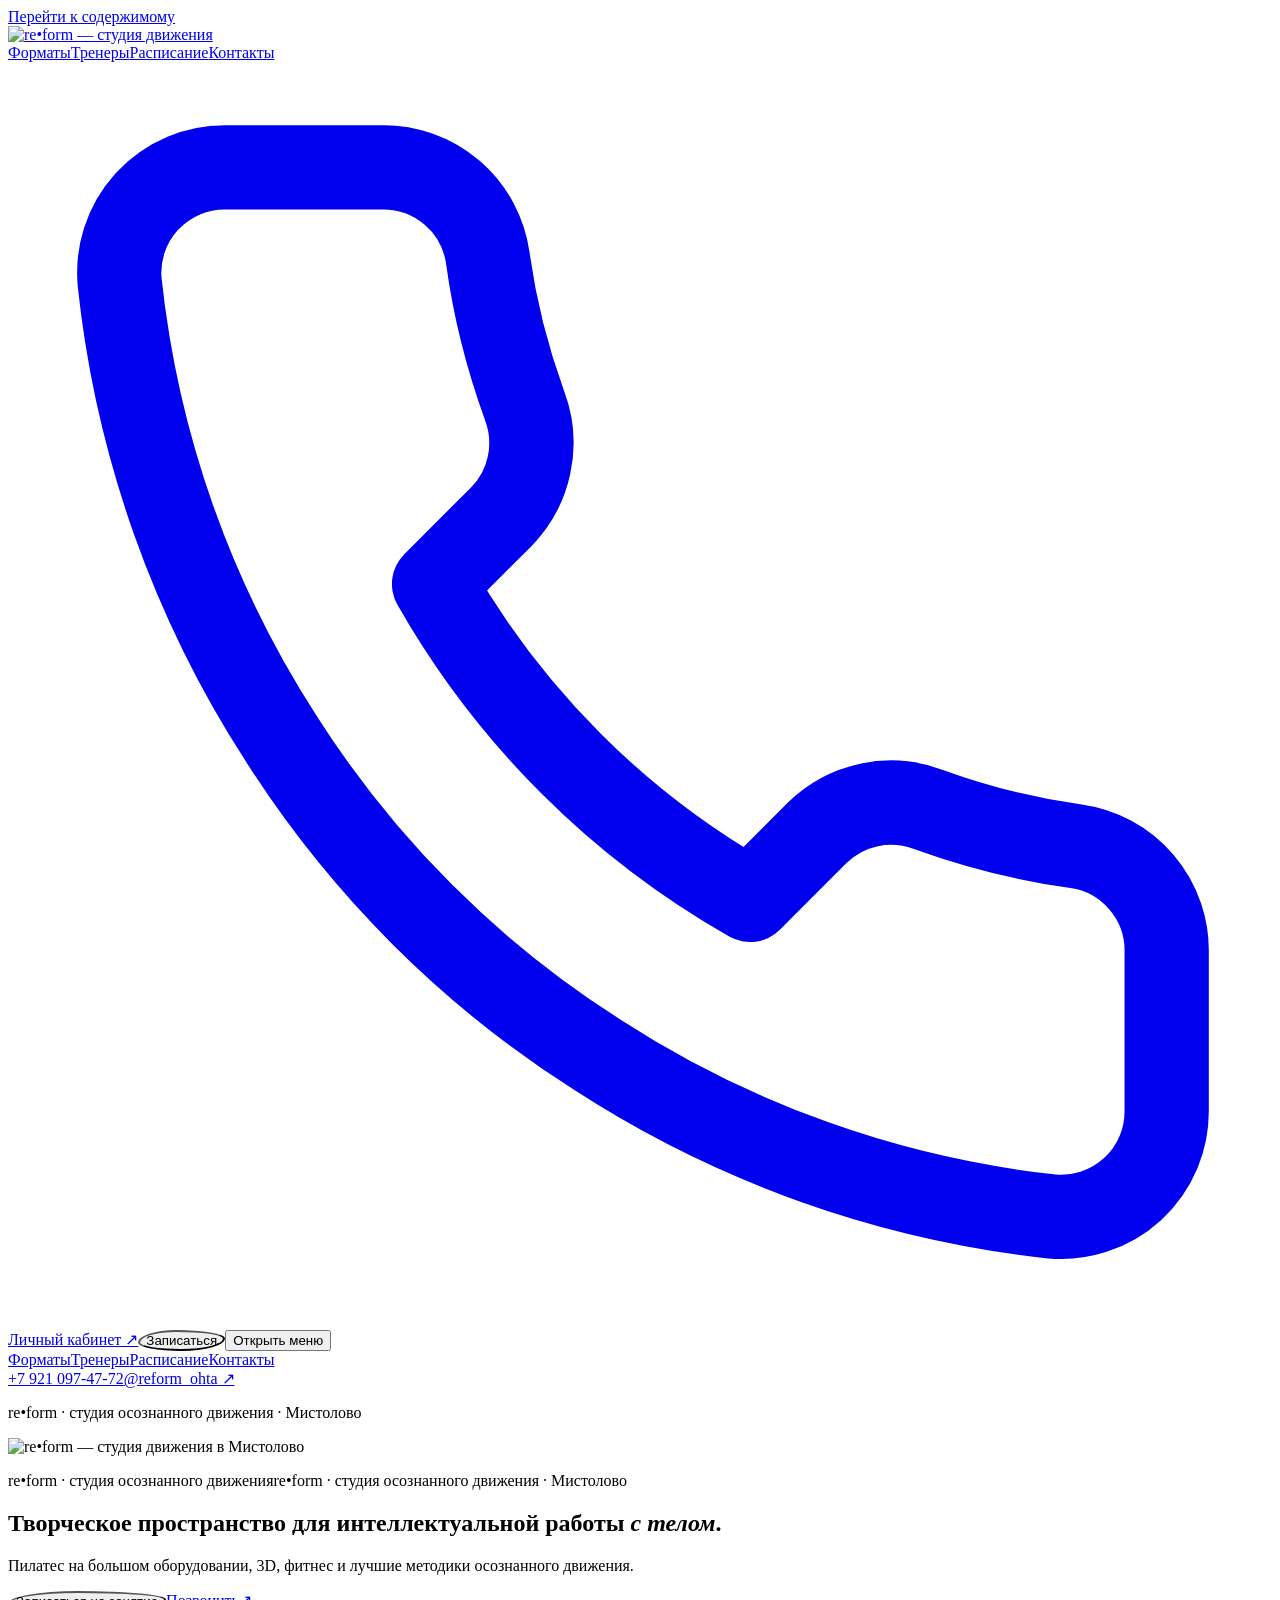
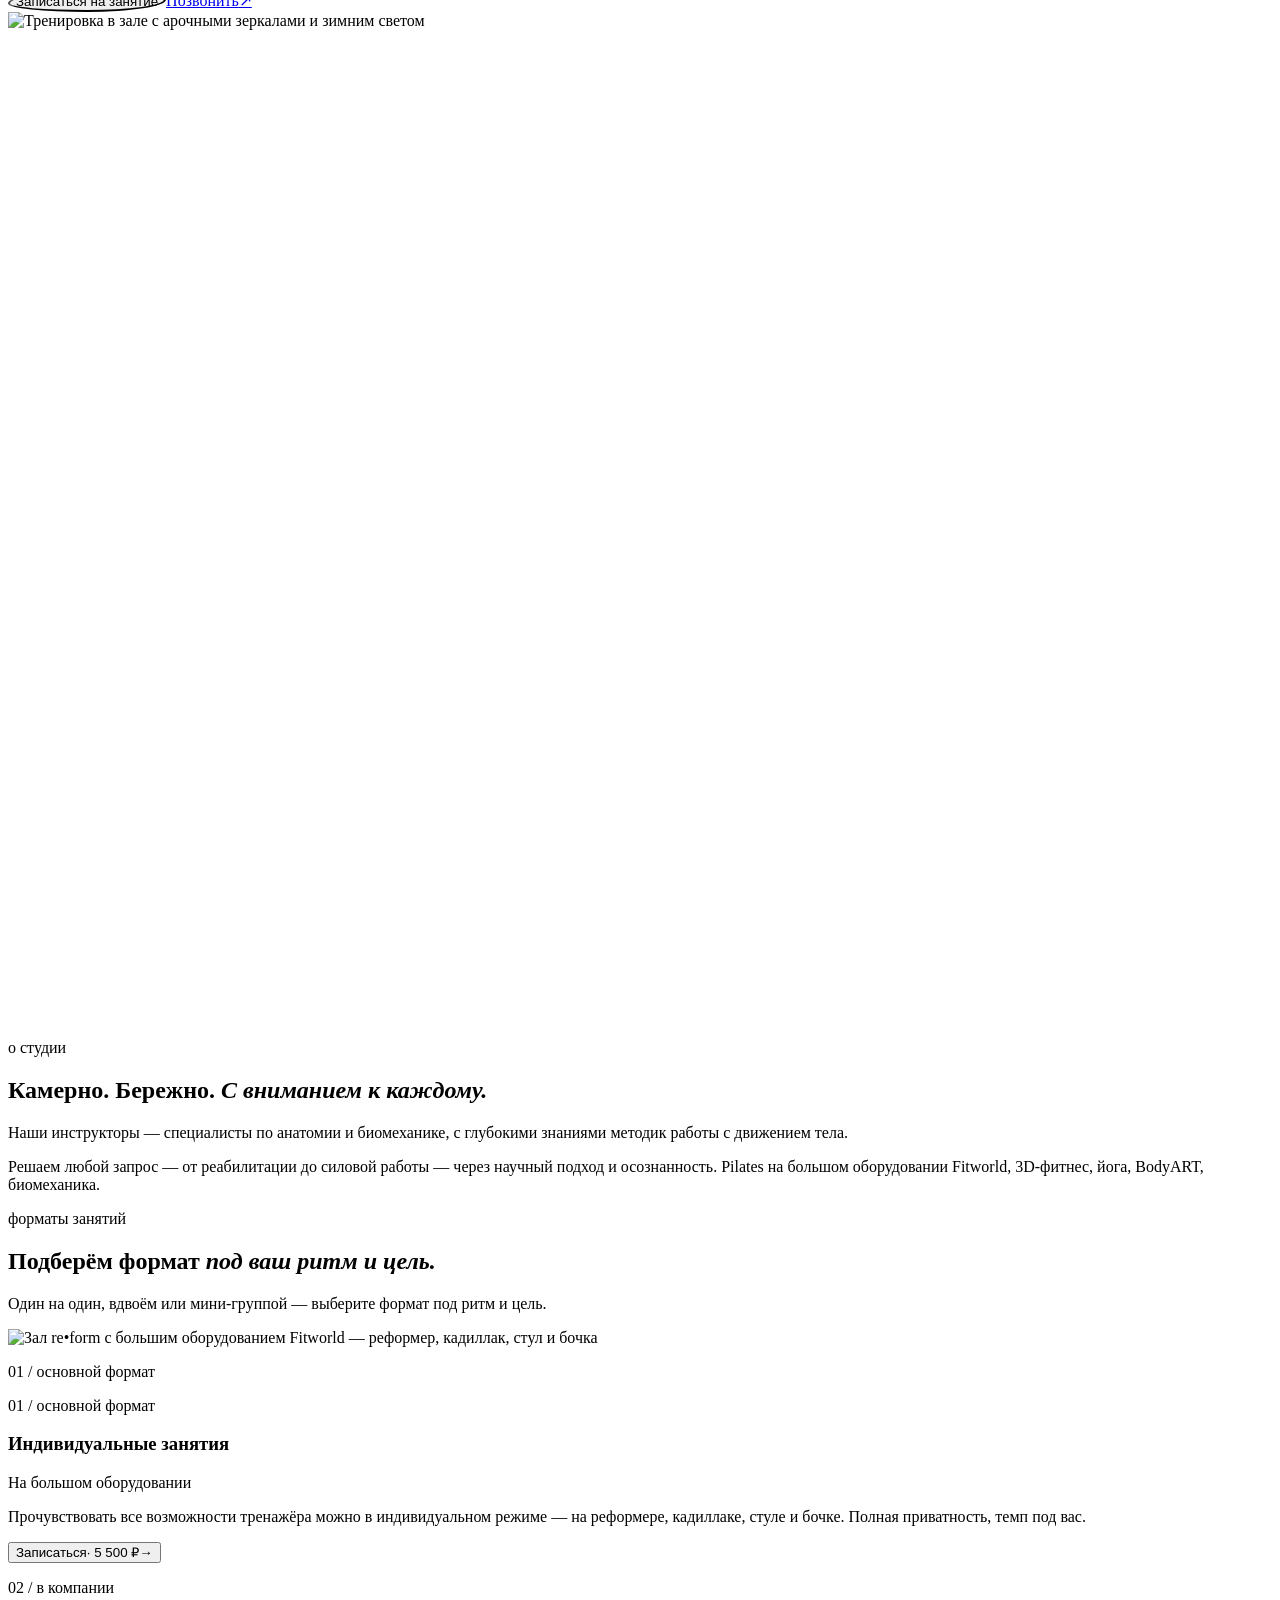
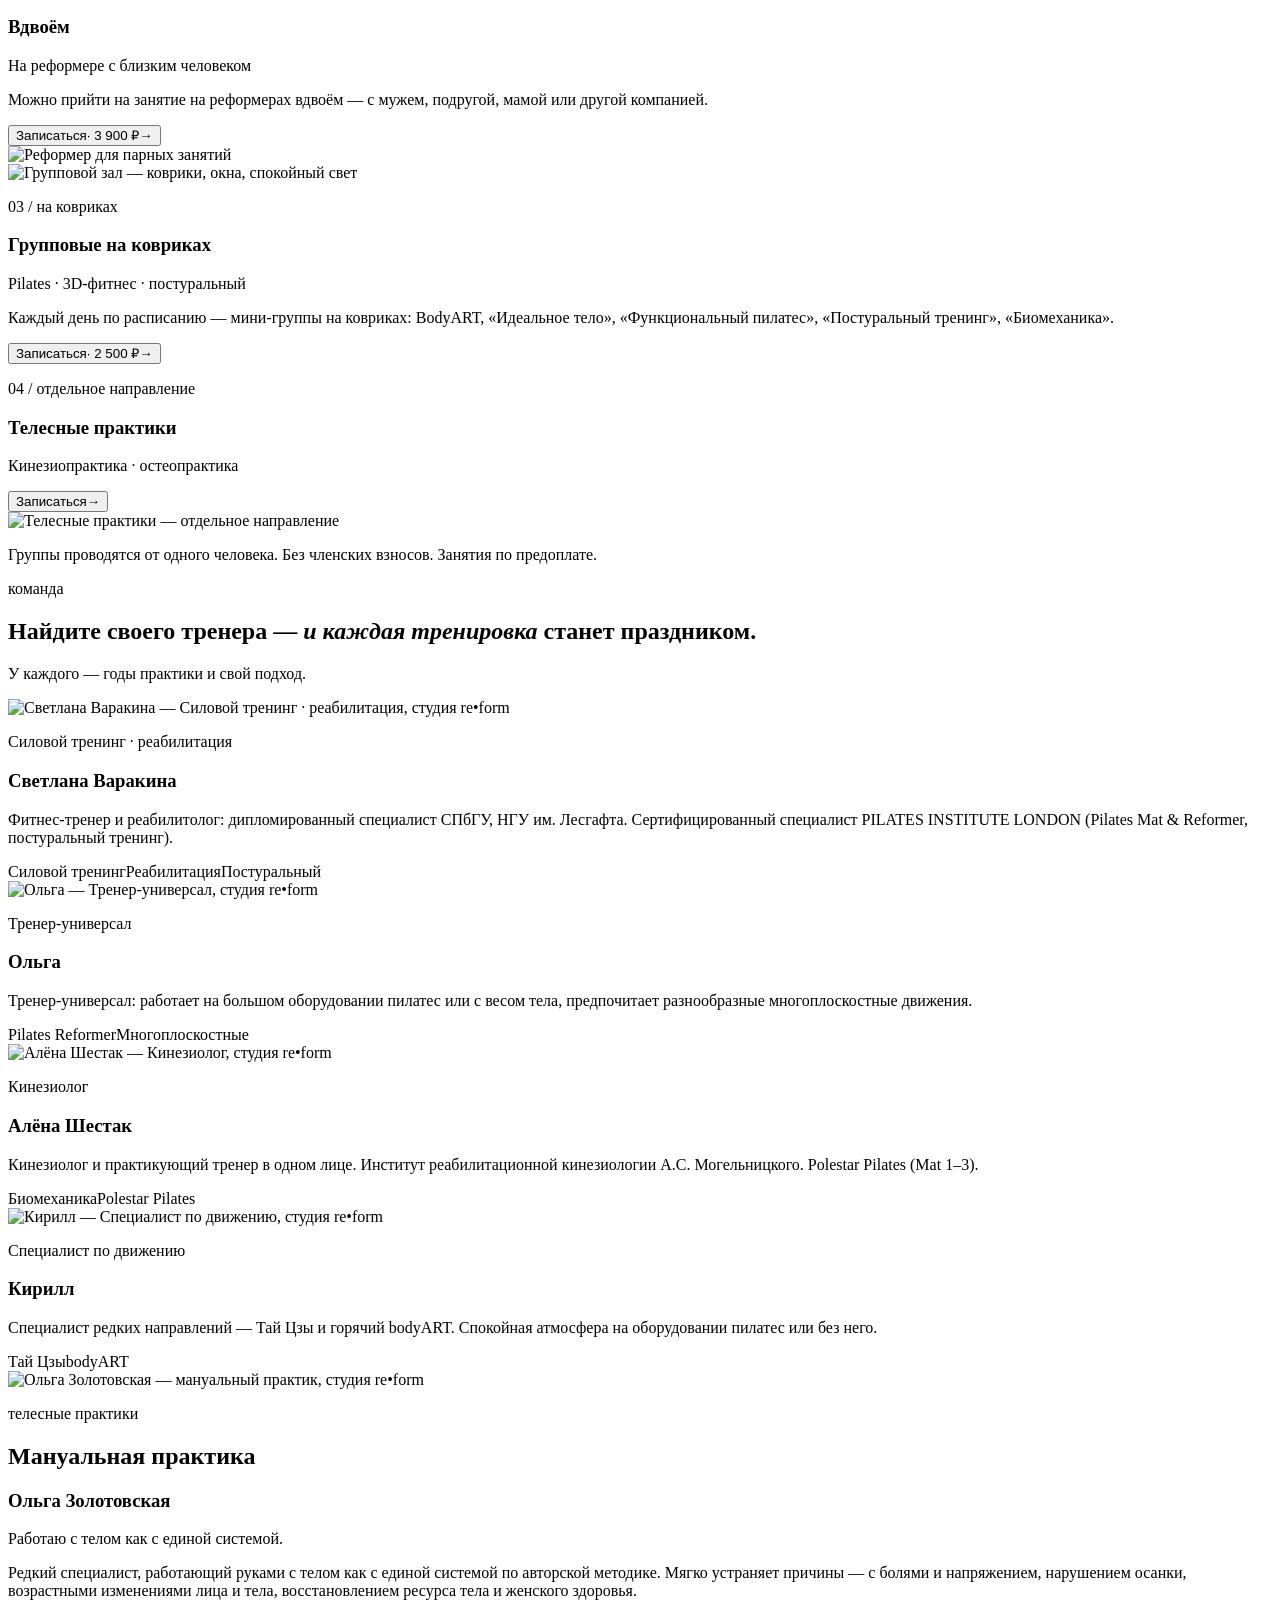
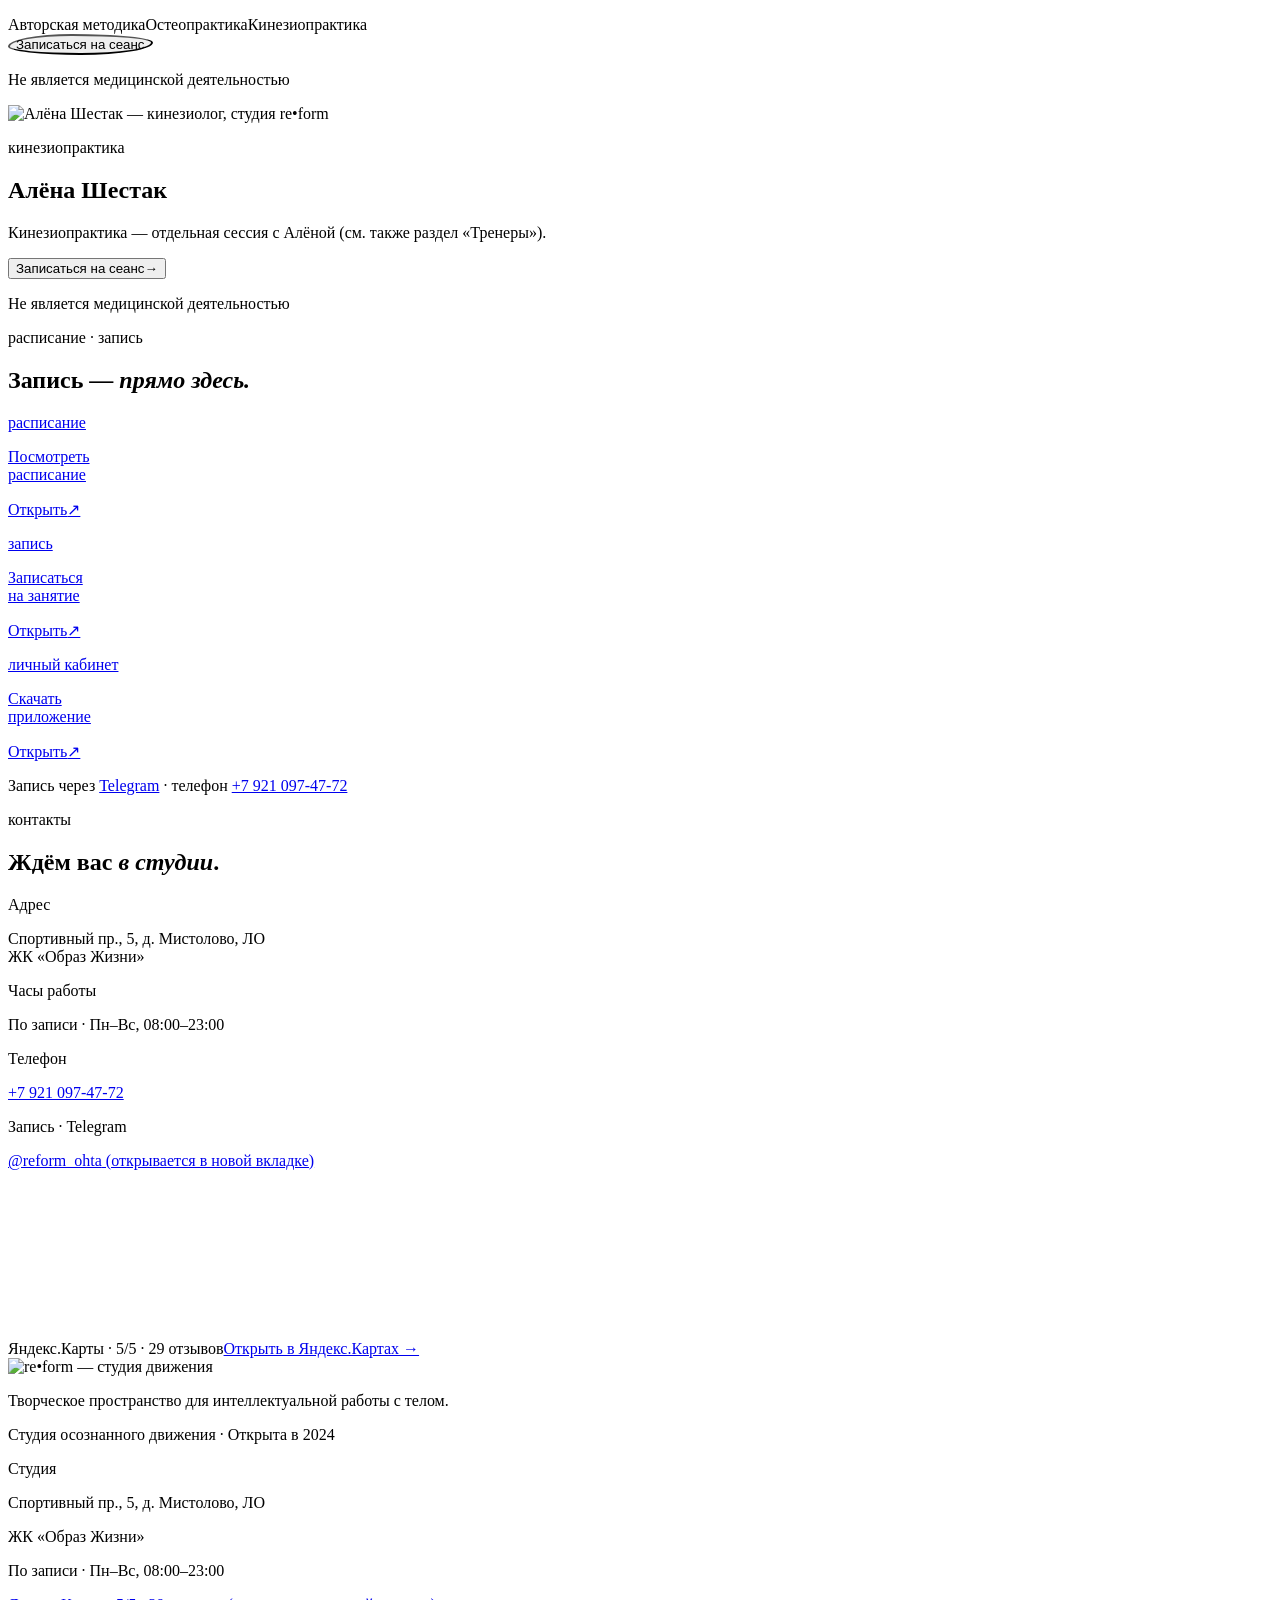
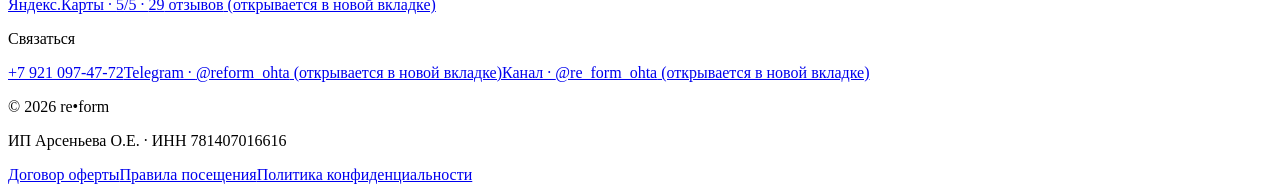
==== commit 885dcaee: "fix(reform): убрать текст «Запись и расписание — через CRM» в Schedule" ====
--- a/index.html
+++ b/index.html
@@ -1 +1 @@
-<!DOCTYPE html><html lang="ru" class="__variable_c593f0 __variable_873ff4 __variable_6e2f02"><head><meta charSet="utf-8"/><meta name="viewport" content="width=device-width, initial-scale=1, maximum-scale=5, viewport-fit=cover"/><link rel="preload" as="image" href="/re-form-iter/logo/logo-bronze.png"/><link rel="preload" as="image" href="/re-form-iter/photos/curated/hero-reception-v2.webp" fetchPriority="high"/><link rel="stylesheet" href="/re-form-iter/_next/static/css/c6c4f5cead3a247f.css" data-precedence="next"/><link rel="preload" as="script" fetchPriority="low" href="/re-form-iter/_next/static/chunks/webpack-d6da64c789a1970a.js"/><script src="/re-form-iter/_next/static/chunks/fd9d1056-c21c7bfed9a540e7.js" async=""></script><script src="/re-form-iter/_next/static/chunks/117-0a6d0618b1549f0a.js" async=""></script><script src="/re-form-iter/_next/static/chunks/main-app-380701923aad74a5.js" async=""></script><script src="/re-form-iter/_next/static/chunks/app/page-f935f2508dc40368.js" async=""></script><link rel="preconnect" href="https://yandex.ru" crossorigin=""/><link rel="dns-prefetch" href="https://api-maps.yandex.ru"/><meta name="theme-color" content="#ECE3D1"/><title>re•form · студия пилатеса в Мистолово</title><meta name="description" content="Камерная студия пилатеса в Мистолово: Pilates Reformer, групповые занятия, кинезио- и остеопрактика. Без потока, без членских взносов. Спортивный пр., 5."/><meta name="author" content="re•form"/><link rel="manifest" href="/re-form-iter/manifest.webmanifest" crossorigin="use-credentials"/><meta name="keywords" content="пилатес Мистолово,Pilates Reformer,студия пилатеса,кинезиопрактика,остеопрактика,групповые занятия пилатес,пилатес Ленинградская область,re-form"/><meta name="creator" content="re•form"/><meta name="publisher" content="re•form"/><meta name="robots" content="index, follow"/><meta name="googlebot" content="index, follow, max-image-preview:large, max-snippet:-1"/><link rel="canonical" href="https://felxmodaso-collab.github.io/re-form-iter/"/><meta name="format-detection" content="telephone=no, address=no, email=no"/><meta property="og:title" content="re•form · студия пилатеса в Мистолово"/><meta property="og:description" content="Камерная студия пилатеса. Pilates Reformer, групповые занятия, телесные практики. Без потока, без членских взносов."/><meta property="og:url" content="https://felxmodaso-collab.github.io/re-form-iter/"/><meta property="og:site_name" content="re•form"/><meta property="og:locale" content="ru_RU"/><meta property="og:image" content="https://felxmodaso-collab.github.io/re-form-iter/og/og-default.png"/><meta property="og:image:width" content="1200"/><meta property="og:image:height" content="630"/><meta property="og:image:alt" content="re•form — студия движения, Мистолово"/><meta property="og:image:type" content="image/png"/><meta property="og:type" content="website"/><meta name="twitter:card" content="summary_large_image"/><meta name="twitter:title" content="re•form · студия пилатеса в Мистолово"/><meta name="twitter:description" content="Pilates Reformer, групповые занятия, телесные практики. Без потока."/><meta name="twitter:image" content="https://felxmodaso-collab.github.io/re-form-iter/og/og-default.png"/><script src="/re-form-iter/_next/static/chunks/polyfills-42372ed130431b0a.js" noModule=""></script></head><body><a href="#main" class="skip-link">Перейти к содержимому</a><script type="application/ld+json">{"@context":"https://schema.org","@type":"HealthAndBeautyBusiness","@id":"https://felxmodaso-collab.github.io/re-form-iter/#studio","name":"re•form","alternateName":"re-form · студия осознанного движения","description":"Творческое пространство для интеллектуальной работы с телом. Пилатес на большом оборудовании, 3D, фитнес и лучшие методики осознанного движения.","url":"https://felxmodaso-collab.github.io/re-form-iter/","logo":"https://felxmodaso-collab.github.io/re-form-iter/icon-512.png","image":["https://felxmodaso-collab.github.io/re-form-iter/og/og-default.png"],"telephone":"+7 921 097-47-72","priceRange":"₽₽","address":{"@type":"PostalAddress","streetAddress":"Спортивный пр., 5","addressLocality":"д. Мистолово","addressRegion":"Ленинградская область","addressCountry":"RU"},"geo":{"@type":"GeoCoordinates","latitude":60.0728,"longitude":30.2941},"hasMap":"https://yandex.ru/maps/org/re_form/47524385462","sameAs":["https://t.me/re_form_ohta","https://t.me/reform_ohta","https://yandex.ru/maps/org/re_form/47524385462"],"aggregateRating":{"@type":"AggregateRating","ratingValue":5,"reviewCount":29,"bestRating":5,"worstRating":1},"openingHoursSpecification":[{"@type":"OpeningHoursSpecification","dayOfWeek":["Monday","Tuesday","Wednesday","Thursday","Friday","Saturday","Sunday"],"opens":"08:00","closes":"23:00"}],"makesOffer":[{"@type":"Offer","itemOffered":{"@type":"Service","name":"Индивидуальные занятия на большом оборудовании"},"priceSpecification":{"@type":"PriceSpecification","maxPrice":"5500","priceCurrency":"RUB"},"availability":"https://schema.org/InStock"},{"@type":"Offer","itemOffered":{"@type":"Service","name":"Занятия вдвоём"},"priceSpecification":{"@type":"PriceSpecification","maxPrice":"3900","priceCurrency":"RUB"},"availability":"https://schema.org/InStock"},{"@type":"Offer","itemOffered":{"@type":"Service","name":"Групповые занятия на ковриках"},"availability":"https://schema.org/InStock","price":"2500","priceCurrency":"RUB"},{"@type":"Offer","itemOffered":{"@type":"Service","name":"Остеопрактика"},"priceSpecification":{"@type":"PriceSpecification","maxPrice":"6500","priceCurrency":"RUB"},"availability":"https://schema.org/InStock"}]}</script><header class="fixed top-0 inset-x-0 z-40 transition-all duration-500 bg-transparent py-5"><div class="mx-auto px-6 lg:px-10 max-w-[1480px] flex items-center justify-between gap-4"><a href="#hero" aria-label="re•form — на главную" class="shrink-0 focus-visible:outline-2 focus-visible:outline-bronzeDeep focus-visible:outline-offset-4 rounded-sm"><img src="/re-form-iter/logo/logo-bronze.png" alt="re•form — студия движения" class="block w-auto select-none h-12 lg:h-14 " width="1800" height="840" decoding="async"/></a><nav aria-label="Главная навигация" class="hidden lg:flex items-center gap-7 xl:gap-9"><a href="#formats" class="text-eyebrow font-mono uppercase tracking-editorial text-inkSoft hover:text-bronzeDeep transition-colors py-2 focus-visible:outline-2 focus-visible:outline-bronzeDeep focus-visible:outline-offset-2">Форматы</a><a href="#coaches" class="text-eyebrow font-mono uppercase tracking-editorial text-inkSoft hover:text-bronzeDeep transition-colors py-2 focus-visible:outline-2 focus-visible:outline-bronzeDeep focus-visible:outline-offset-2">Тренеры</a><a href="#booking-widget" class="text-eyebrow font-mono uppercase tracking-editorial text-inkSoft hover:text-bronzeDeep transition-colors py-2 focus-visible:outline-2 focus-visible:outline-bronzeDeep focus-visible:outline-offset-2">Расписание</a><a href="#contacts" class="text-eyebrow font-mono uppercase tracking-editorial text-inkSoft hover:text-bronzeDeep transition-colors py-2 focus-visible:outline-2 focus-visible:outline-bronzeDeep focus-visible:outline-offset-2">Контакты</a></nav><div class="flex items-center gap-2 lg:gap-3"><a href="tel:+79210974772" aria-label="Позвонить +7 921 097-47-72" class="hidden md:inline-flex items-center justify-center w-10 h-10 lg:w-11 lg:h-11 text-ink hover:text-grassDeep transition-colors rounded-full border border-hairline/50 hover:border-grassDeep focus-visible:outline-2 focus-visible:outline-bronzeDeep focus-visible:outline-offset-2"><svg viewBox="0 0 24 24" fill="none" stroke="currentColor" stroke-width="1.6" class="w-4 h-4" aria-hidden="true"><path stroke-linecap="round" stroke-linejoin="round" d="M22 16.92v3a2 2 0 0 1-2.18 2 19.79 19.79 0 0 1-8.63-3.07 19.5 19.5 0 0 1-6-6 19.79 19.79 0 0 1-3.07-8.67A2 2 0 0 1 4.11 2h3a2 2 0 0 1 2 1.72c.13.96.37 1.9.7 2.81a2 2 0 0 1-.45 2.11L8.09 9.91a16 16 0 0 0 6 6l1.27-1.27a2 2 0 0 1 2.11-.45c.91.33 1.85.57 2.81.7A2 2 0 0 1 22 16.92Z"></path></svg></a><a href="#booking-widget" class="hidden md:inline-flex items-center font-mono text-eyebrow uppercase tracking-editorial text-bronzeDeep hover:text-grassDeep transition-colors py-2 px-1 border-b border-bronzeDeep/40 hover:border-grassDeep focus-visible:outline-2 focus-visible:outline-bronzeDeep focus-visible:outline-offset-2">Личный кабинет ↗</a><button style="border-radius:44% 56% 50% 50% / 60% 40% 60% 40%" class="inline-flex items-center justify-center font-mono uppercase tracking-editorial transition-all duration-500 ease-[cubic-bezier(.22,.61,.36,1)] hover:scale-[1.04] active:scale-[0.98] bg-grass text-cream hover:bg-grassDeep px-6 py-2.5 text-eyebrow hidden md:inline-flex shrink-0">Записаться</button><button type="button" aria-label="Открыть меню" aria-expanded="false" aria-controls=":Refkq:" class="lg:hidden relative w-11 h-11 flex items-center justify-center text-ink"><span class="sr-only">Открыть меню</span><span aria-hidden="true" class="block relative w-6 h-4"><span class="absolute left-0 right-0 h-px bg-ink transition-all duration-300 top-0"></span><span class="absolute left-0 right-0 top-1/2 -translate-y-1/2 h-px bg-ink transition-opacity duration-300 opacity-100"></span><span class="absolute left-0 right-0 h-px bg-ink transition-all duration-300 bottom-0"></span></span></button></div></div></header><div id=":Refkq:" role="dialog" aria-modal="true" aria-label="Меню" class="lg:hidden fixed inset-0 z-30 transition-opacity duration-300 opacity-0 pointer-events-none"><div class="absolute inset-x-0 top-0 bg-cream pt-24 pb-10 px-6 shadow-deep transition-transform duration-500 -translate-y-full" style="border-radius:0 0 32px 32px"><nav aria-label="Мобильная навигация" class="flex flex-col gap-1"><a href="#formats" style="transition-delay:0ms" class="font-display text-h2 font-light text-ink hover:text-bronzeDeep transition-colors py-3 border-b border-hairline/40 focus-visible:outline-2 focus-visible:outline-bronzeDeep focus-visible:outline-offset-2">Форматы</a><a href="#coaches" style="transition-delay:40ms" class="font-display text-h2 font-light text-ink hover:text-bronzeDeep transition-colors py-3 border-b border-hairline/40 focus-visible:outline-2 focus-visible:outline-bronzeDeep focus-visible:outline-offset-2">Тренеры</a><a href="#booking-widget" style="transition-delay:80ms" class="font-display text-h2 font-light text-ink hover:text-bronzeDeep transition-colors py-3 border-b border-hairline/40 focus-visible:outline-2 focus-visible:outline-bronzeDeep focus-visible:outline-offset-2">Расписание</a><a href="#contacts" style="transition-delay:120ms" class="font-display text-h2 font-light text-ink hover:text-bronzeDeep transition-colors py-3 border-b border-hairline/40 focus-visible:outline-2 focus-visible:outline-bronzeDeep focus-visible:outline-offset-2">Контакты</a></nav><div class="mt-8 flex flex-wrap items-center gap-5"><a href="tel:+79210974772" class="font-display text-h3 text-ink hover:text-grassDeep transition-colors">+7 921 097-47-72</a><a href="https://t.me/reform_ohta" target="_blank" rel="noopener noreferrer" class="font-mono text-eyebrow uppercase tracking-editorial text-bronzeDeep hover:text-grassDeep transition-colors">@reform_ohta<!-- --> ↗</a></div><p class="mt-6 font-mono text-eyebrow uppercase tracking-editorial text-inkSoft">re•form · студия осознанного движения · Мистолово</p></div></div><main id="main" tabindex="-1"><section id="hero" aria-labelledby="hero-heading" class="relative pt-20 lg:pt-24 pb-8 lg:pb-12 overflow-hidden bg-cream"><div aria-hidden="true" class="absolute pointer-events-none rounded-blob w-[42rem] h-[42rem] lg:w-[58rem] lg:h-[58rem] -top-32 -right-32 bg-oakSoft blur-3xl animate-drift animate-morph " style="opacity:0.4"></div><div aria-hidden="true" class="absolute pointer-events-none rounded-blob w-[28rem] h-[28rem] lg:w-[36rem] lg:h-[36rem] -bottom-40 -left-40 bg-grass blur-3xl animate-drift  " style="opacity:0.14"></div><div class="relative z-10 mx-auto px-6 lg:px-10 max-w-[1480px] grid lg:grid-cols-12 gap-8 lg:gap-12 items-center"><div class="order-1 lg:order-2 lg:col-span-5 relative animate-fade-up [animation-delay:0.3s]"><div class="relative shadow-deep -rotate-1 overflow-hidden bg-cream aspect-[4/5] sm:aspect-[5/4] lg:aspect-[5/6]" style="border-radius:48% 52% 44% 56% / 56% 44% 50% 50%"><img src="/re-form-iter/photos/curated/hero-reception-v2.webp" alt="re•form — студия движения в Мистолово" class="w-full h-full object-cover object-center" width="1100" height="1320" loading="eager" fetchPriority="high" decoding="async"/><div aria-hidden="true" class="absolute inset-0 pointer-events-none" style="box-shadow:inset 0 0 80px 36px #FEF9F3, inset 0 0 28px 8px #FEF9F3"></div></div></div><div class="order-2 lg:order-1 lg:col-span-7 relative animate-fade-up [animation-delay:0.05s]"><div class="mb-6 lg:mb-8"><p class="font-mono text-eyebrow tracking-subtle text-bronzeDeep"><span class="lg:hidden">re•form · студия осознанного движения</span><span class="hidden lg:inline">re•form · студия осознанного движения · Мистолово</span></p></div><h1 id="hero-heading" class="font-display font-light text-h1 lg:text-hero text-ink leading-[1.05] mb-6 lg:mb-8 [text-wrap:balance]">Творческое пространство для интеллектуальной работы<!-- --> <em class="not-italic font-light">с телом</em>.</h1><p class="font-sans text-base lg:text-xl text-inkSoft leading-relaxed max-w-lg mb-8 lg:mb-10">Пилатес на большом оборудовании, 3D, фитнес и лучшие методики осознанного движения.</p><div class="flex flex-wrap items-center gap-5 lg:gap-7 mb-2"><button style="border-radius:44% 56% 50% 50% / 60% 40% 60% 40%" class="inline-flex items-center justify-center font-mono uppercase tracking-editorial transition-all duration-500 ease-[cubic-bezier(.22,.61,.36,1)] hover:scale-[1.04] active:scale-[0.98] bg-grass text-cream hover:bg-grassDeep px-10 py-4 text-eyebrowLg ">Записаться на занятие</button><a href="tel:+79210974772" class="group relative inline-flex items-center px-7 py-3 overflow-hidden text-eyebrowLg font-mono uppercase tracking-editorial text-bronzeDeep min-h-[44px]"><span class="absolute inset-0 border-2 border-bronzeDeep/70 transition-colors duration-500 group-hover:border-grassDeep group-hover:bg-grassDeep/5" style="border-radius:44% 56% 50% 50% / 60% 40% 60% 40%"></span><span class="relative">Позвонить</span><span aria-hidden="true" class="relative ml-2 transition-transform group-hover:translate-x-1">↗</span></a></div></div></div></section><section id="about" aria-labelledby="about-heading" class="relative bg-cream py-12 lg:py-20 overflow-hidden"><div aria-hidden="true" class="absolute pointer-events-none rounded-blob w-[28rem] h-[28rem] lg:w-[36rem] lg:h-[36rem] -top-32 -left-32 bg-oak blur-3xl animate-drift  " style="opacity:0.16"></div><div aria-hidden="true" class="absolute pointer-events-none rounded-blob w-72 h-72 lg:w-80 lg:h-80 -bottom-40 -right-40 bg-grass blur-3xl animate-drift  " style="opacity:0.1"></div><div class="relative mx-auto px-6 lg:px-10 max-w-[1480px]"><div class="grid lg:grid-cols-12 gap-10 lg:gap-16 items-center"><div class="lg:col-span-7 order-2 lg:order-1"><div style="transition-delay:0ms" class="transition-[opacity,transform] duration-[800ms] ease-[cubic-bezier(.22,.61,.36,1)] opacity-0 translate-y-3 "><div class="relative"><div class="relative overflow-hidden bg-cream shadow-soft rotate-1" style="border-radius:44% 56% 50% 50% / 60% 40% 60% 40%;aspect-ratio:5/4"><img src="/re-form-iter/photos/curated/coach-mat-practice.webp" alt="Тренировка в зале с арочными зеркалами и зимним светом" loading="lazy" class="w-full h-full object-cover"/><div aria-hidden="true" class="absolute inset-0 pointer-events-none" style="box-shadow:inset 0 0 60px 24px #FEF9F3, inset 0 0 22px 6px #FEF9F3"></div></div></div></div></div><div class="lg:col-span-5 lg:pl-4 order-1 lg:order-2"><div style="transition-delay:0ms" class="transition-[opacity,transform] duration-[800ms] ease-[cubic-bezier(.22,.61,.36,1)] opacity-0 translate-y-3 "><p class="font-mono uppercase tracking-editorial text-bronzeDeep text-eyebrow mb-6">о студии</p></div><div style="transition-delay:80ms" class="transition-[opacity,transform] duration-[800ms] ease-[cubic-bezier(.22,.61,.36,1)] opacity-0 translate-y-3 "><h2 id="about-heading" class="font-display font-light text-h1 lg:text-h1 text-ink mb-7 leading-[1.06] [text-wrap:balance] max-w-[520px]">Камерно. Бережно.<!-- --> <em class="not-italic font-light">С вниманием к каждому.</em></h2></div><div style="transition-delay:160ms" class="transition-[opacity,transform] duration-[800ms] ease-[cubic-bezier(.22,.61,.36,1)] opacity-0 translate-y-3 "><div class="space-y-5 font-sans text-base lg:text-lg leading-relaxed text-inkSoft max-w-xl"><p>Наши инструкторы — специалисты по анатомии и биомеханике, с глубокими знаниями методик работы с движением тела.</p><p>Решаем любой запрос — от реабилитации до силовой работы — через научный подход и осознанность. Pilates на большом оборудовании Fitworld, 3D-фитнес, йога, BodyART, биомеханика.</p></div></div></div></div></div></section><section id="formats" aria-labelledby="formats-heading" class="relative bg-cream py-12 lg:py-20 overflow-hidden"><div aria-hidden="true" class="absolute pointer-events-none rounded-blob w-[42rem] h-[42rem] lg:w-[58rem] lg:h-[58rem] -bottom-40 -right-40 bg-creamSoft blur-3xl animate-drift  " style="opacity:0.5"></div><div class="relative mx-auto px-6 lg:px-10 max-w-[1480px]"><div class="grid lg:grid-cols-12 gap-6 mb-12 lg:mb-16"><div style="transition-delay:0ms" class="transition-[opacity,transform] duration-[800ms] ease-[cubic-bezier(.22,.61,.36,1)] opacity-0 translate-y-3 lg:col-span-7"><p class="font-mono uppercase tracking-editorial text-bronzeDeep text-eyebrow mb-6">форматы занятий</p><h2 id="formats-heading" class="font-display font-light text-hero text-ink leading-[1.04] [text-wrap:balance]">Подберём формат<!-- --> <em class="not-italic font-light">под ваш ритм и цель.</em></h2></div><div style="transition-delay:120ms" class="transition-[opacity,transform] duration-[800ms] ease-[cubic-bezier(.22,.61,.36,1)] opacity-0 translate-y-3 lg:col-span-5 lg:pt-12"><p class="font-sans text-lg text-inkSoft leading-relaxed max-w-md">Один на один, вдвоём или мини-группой — выберите формат под ритм и цель.</p></div></div><div style="transition-delay:0ms" class="transition-[opacity,transform] duration-[800ms] ease-[cubic-bezier(.22,.61,.36,1)] opacity-0 translate-y-3 "><article class="grid lg:grid-cols-12 gap-6 lg:gap-8 mb-6 lg:mb-8 items-stretch"><div class="lg:col-span-7 relative aspect-[16/10] lg:aspect-auto lg:min-h-[460px] overflow-hidden shadow-soft bg-cream" style="border-radius:44% 56% 38% 62% / 50% 50% 50% 50%"><img src="/re-form-iter/photos/curated/studio-wide-reception.webp" alt="Зал re•form с большим оборудованием Fitworld — реформер, кадиллак, стул и бочка" class="absolute inset-0 w-full h-full object-cover" loading="lazy"/><div aria-hidden="true" class="absolute inset-0 pointer-events-none" style="box-shadow:inset 0 0 70px 28px #FEF9F3, inset 0 0 24px 6px #FEF9F3"></div><div class="absolute inset-0 bg-gradient-to-tr from-ink/20 via-transparent to-transparent" aria-hidden="true"></div><p class="absolute top-7 left-8 font-mono text-eyebrow uppercase tracking-editorial text-cream/90">01 / основной формат</p></div><div class="lg:col-span-5 bg-creamSoft border border-bronzeDeep/25 px-7 py-9 sm:px-10 sm:py-10 lg:p-12 flex flex-col justify-between shadow-soft rounded-[32px]"><div><p class="font-mono text-eyebrow uppercase tracking-editorial text-bronzeDeep mb-3">01 / основной формат</p><h3 class="font-display font-light text-h1 text-ink mb-2 leading-tight">Индивидуальные занятия</h3><p class="font-mono text-eyebrow uppercase tracking-editorial text-bronzeDeep mb-5">На большом оборудовании</p><p class="font-sans text-base lg:text-lg text-inkSoft leading-relaxed mb-7">Прочувствовать все возможности тренажёра можно в индивидуальном режиме — на реформере, кадиллаке, стуле и бочке. Полная приватность, темп под вас.</p></div><button type="button" class="group inline-flex self-start items-center gap-3 font-mono text-eyebrow uppercase tracking-editorial text-bronzeDeep hover:text-grassDeep transition-colors py-3 min-h-[44px]"><span>Записаться</span><span class="text-ink/70">· <!-- -->5 500 ₽</span><span aria-hidden="true" class="transition-transform group-hover:translate-x-1">→</span></button></div></article></div><div style="transition-delay:0ms" class="transition-[opacity,transform] duration-[800ms] ease-[cubic-bezier(.22,.61,.36,1)] opacity-0 translate-y-3 "><article class="grid lg:grid-cols-12 gap-6 lg:gap-8 mb-6 lg:mb-8 items-stretch"><div class="order-2 lg:order-1 lg:col-span-7 relative bg-creamDeep px-8 py-10 lg:px-14 lg:py-14 overflow-hidden flex flex-col justify-between rounded-[32px]"><div aria-hidden="true" class="absolute -bottom-24 -right-24 w-80 h-80 bg-oakSoft/50 blur-2xl pointer-events-none" style="border-radius:62% 38% 55% 45% / 50% 60% 40% 50%"></div><div class="relative"><p class="font-mono text-eyebrow uppercase tracking-editorial text-bronzeDeep mb-4">02 / в компании</p><h3 class="font-display font-light text-h1 text-ink mb-2 leading-tight">Вдвоём</h3><p class="font-mono text-eyebrow uppercase tracking-editorial text-bronzeDeep mb-5">На реформере с близким человеком</p><p class="font-sans text-base lg:text-lg text-inkSoft leading-relaxed mb-7 max-w-md">Можно прийти на занятие на реформерах вдвоём — с мужем, подругой, мамой или другой компанией.</p></div><div class="relative"><button type="button" class="group inline-flex self-start items-center gap-3 font-mono text-eyebrow uppercase tracking-editorial text-bronzeDeep hover:text-grassDeep transition-colors py-3 min-h-[44px]"><span>Записаться</span><span class="text-ink/70">· <!-- -->3 900 ₽</span><span aria-hidden="true" class="transition-transform group-hover:translate-x-1">→</span></button></div></div><div class="order-1 lg:order-2 lg:col-span-5 relative aspect-[4/5] lg:aspect-auto overflow-hidden shadow-soft bg-cream" style="border-radius:44% 56% 38% 62% / 50% 50% 50% 50%"><img src="/re-form-iter/photos/curated/studio-mat-room.webp" alt="Реформер для парных занятий" width="1280" height="591" class="absolute inset-0 w-full h-full object-cover" loading="lazy" decoding="async"/><div aria-hidden="true" class="absolute inset-0 pointer-events-none" style="box-shadow:inset 0 0 70px 28px #FEF9F3, inset 0 0 24px 6px #FEF9F3"></div></div></article></div><div style="transition-delay:80ms" class="transition-[opacity,transform] duration-[800ms] ease-[cubic-bezier(.22,.61,.36,1)] opacity-0 translate-y-3 "><article class="grid lg:grid-cols-12 gap-6 lg:gap-8 items-stretch"><div class="lg:col-span-5 relative aspect-[4/5] lg:aspect-auto lg:min-h-[400px] overflow-hidden shadow-soft bg-cream" style="border-radius:44% 56% 38% 62% / 50% 50% 50% 50%"><img src="/re-form-iter/photos/curated/wunda-window.webp" alt="Групповой зал — коврики, окна, спокойный свет" width="962" height="1280" class="absolute inset-0 w-full h-full object-cover" loading="lazy" decoding="async"/><div aria-hidden="true" class="absolute inset-0 pointer-events-none" style="box-shadow:inset 0 0 70px 28px #FEF9F3, inset 0 0 24px 6px #FEF9F3"></div></div><div class="lg:col-span-7 bg-cream px-8 py-10 lg:px-14 lg:py-14 border border-hairline/40 flex flex-col justify-between rounded-[32px]"><div><p class="font-mono text-eyebrow uppercase tracking-editorial text-bronzeDeep mb-3">03 / на ковриках</p><h3 class="font-display font-light text-h1 text-ink mb-2 leading-tight">Групповые на ковриках</h3><p class="font-mono text-eyebrow uppercase tracking-editorial text-bronzeDeep mb-5">Pilates · 3D-фитнес · постуральный</p><p class="font-sans text-base lg:text-lg text-inkSoft leading-relaxed mb-7 max-w-xl">Каждый день по расписанию — мини-группы на ковриках: BodyART, «Идеальное тело», «Функциональный пилатес», «Постуральный тренинг», «Биомеханика».</p></div><button type="button" class="group inline-flex self-start items-center gap-3 font-mono text-eyebrow uppercase tracking-editorial text-bronzeDeep hover:text-grassDeep transition-colors py-3 min-h-[44px]"><span>Записаться</span><span class="text-ink/70">· <!-- -->2 500 ₽</span><span aria-hidden="true" class="transition-transform group-hover:translate-x-1">→</span></button></div></article></div><div style="transition-delay:100ms" class="transition-[opacity,transform] duration-[800ms] ease-[cubic-bezier(.22,.61,.36,1)] opacity-0 translate-y-3 "><article class="grid lg:grid-cols-12 gap-6 lg:gap-8 mt-6 lg:mt-8 mb-6 lg:mb-8 items-stretch"><div class="order-2 lg:order-1 lg:col-span-7 bg-cream px-8 py-10 lg:px-14 lg:py-14 border border-hairline/40 flex flex-col justify-between rounded-[32px]"><div><p class="font-mono text-eyebrow uppercase tracking-editorial text-bronzeDeep mb-3">04 / отдельное направление</p><h3 class="font-display font-light text-h1 text-ink mb-2 leading-tight">Телесные практики</h3><p class="font-mono text-eyebrow uppercase tracking-editorial text-bronzeDeep mb-5">Кинезиопрактика · остеопрактика</p></div><button type="button" class="group inline-flex self-start items-center gap-3 font-mono text-eyebrow uppercase tracking-editorial text-bronzeDeep hover:text-grassDeep transition-colors py-3 min-h-[44px]"><span>Записаться</span><span aria-hidden="true" class="transition-transform group-hover:translate-x-1">→</span></button></div><div class="order-1 lg:order-2 lg:col-span-5 relative aspect-[4/5] lg:aspect-auto lg:min-h-[400px] overflow-hidden shadow-soft bg-cream" style="border-radius:44% 56% 38% 62% / 50% 50% 50% 50%"><img src="/re-form-iter/photos/curated/coach-mat-practice.webp" alt="Телесные практики — отдельное направление" class="absolute inset-0 w-full h-full object-cover" loading="lazy" decoding="async"/><div aria-hidden="true" class="absolute inset-0 pointer-events-none" style="box-shadow:inset 0 0 70px 28px #FEF9F3, inset 0 0 24px 6px #FEF9F3"></div></div></article></div><div style="transition-delay:140ms" class="transition-[opacity,transform] duration-[800ms] ease-[cubic-bezier(.22,.61,.36,1)] opacity-0 translate-y-3 "><p class="mt-10 lg:mt-14 max-w-[680px] mx-auto text-center font-sans text-sm text-inkSoft/85 leading-relaxed">Группы проводятся от одного человека. Без членских взносов. Занятия по предоплате.</p></div></div></section><section id="coaches" aria-labelledby="coaches-heading" class="relative bg-creamDeep py-12 lg:py-20 overflow-hidden"><div aria-hidden="true" class="absolute pointer-events-none rounded-blob w-[42rem] h-[42rem] lg:w-[58rem] lg:h-[58rem] -top-32 -right-32 bg-grass blur-3xl animate-drift  " style="opacity:0.14"></div><div aria-hidden="true" class="absolute pointer-events-none rounded-blob w-[28rem] h-[28rem] lg:w-[36rem] lg:h-[36rem] -bottom-40 -left-40 bg-oak blur-3xl animate-drift  " style="opacity:0.2"></div><div class="relative mx-auto px-6 lg:px-10 max-w-[1320px]"><div class="flex flex-col lg:flex-row lg:items-end lg:justify-between gap-4 lg:gap-12 mb-8 lg:mb-12"><div class="lg:max-w-[820px]"><div style="transition-delay:0ms" class="transition-[opacity,transform] duration-[800ms] ease-[cubic-bezier(.22,.61,.36,1)] opacity-0 translate-y-3 "><p class="font-mono uppercase tracking-editorial text-bronzeDeep text-eyebrow mb-3">команда</p></div><div style="transition-delay:80ms" class="transition-[opacity,transform] duration-[800ms] ease-[cubic-bezier(.22,.61,.36,1)] opacity-0 translate-y-3 "><h2 id="coaches-heading" class="font-display font-light text-h1 text-ink leading-[1.08] [text-wrap:balance]">Найдите своего тренера —<!-- --> <em class="not-italic font-light">и каждая тренировка</em> <!-- -->станет праздником.</h2></div></div><div style="transition-delay:140ms" class="transition-[opacity,transform] duration-[800ms] ease-[cubic-bezier(.22,.61,.36,1)] opacity-0 translate-y-3 lg:max-w-[280px] lg:pb-1 lg:shrink-0"><p class="font-sans text-base text-inkSoft leading-relaxed">У каждого — годы практики и свой подход.</p></div></div><div class="grid sm:grid-cols-2 gap-x-8 gap-y-12 lg:gap-x-14 lg:gap-y-16"><div style="transition-delay:0ms" class="transition-[opacity,transform] duration-[800ms] ease-[cubic-bezier(.22,.61,.36,1)] opacity-0 translate-y-3 "><article class="grid grid-cols-[160px_1fr] sm:grid-cols-[180px_1fr] lg:grid-cols-[210px_1fr] gap-5 lg:gap-7 items-start"><div class="relative aspect-[4/5] overflow-hidden bg-cream shadow-soft" style="border-radius:44% 56% 50% 50% / 60% 40% 60% 40%"><img src="/re-form-iter/photos/coaches/svetlana.webp" alt="Светлана Варакина — Силовой тренинг · реабилитация, студия re•form" width="420" height="525" loading="lazy" decoding="async" class="absolute inset-0 w-full h-full object-cover"/><div aria-hidden="true" class="absolute inset-0 pointer-events-none" style="box-shadow:inset 0 0 60px 22px #FEF9F3, inset 0 0 22px 6px #FEF9F3"></div></div><div class="pt-1"><p class="font-mono text-eyebrow uppercase tracking-editorial text-bronzeDeep mb-2">Силовой тренинг · реабилитация</p><h3 class="font-display font-light text-h2 text-ink leading-tight mb-3">Светлана Варакина</h3><p class="font-sans text-base text-inkSoft leading-relaxed mb-4">Фитнес-тренер и реабилитолог: дипломированный специалист СПбГУ, НГУ им. Лесгафта. Сертифицированный специалист PILATES INSTITUTE LONDON (Pilates Mat &amp; Reformer, постуральный тренинг).</p><div class="flex flex-wrap gap-2"><span class="inline-block font-mono text-eyebrow uppercase tracking-editorial px-3 py-1 border border-bronzeDeep/30 text-inkSoft rounded-full whitespace-nowrap">Силовой тренинг</span><span class="inline-block font-mono text-eyebrow uppercase tracking-editorial px-3 py-1 border border-bronzeDeep/30 text-inkSoft rounded-full whitespace-nowrap">Реабилитация</span><span class="inline-block font-mono text-eyebrow uppercase tracking-editorial px-3 py-1 border border-bronzeDeep/30 text-inkSoft rounded-full whitespace-nowrap">Постуральный</span></div></div></article></div><div style="transition-delay:60ms" class="transition-[opacity,transform] duration-[800ms] ease-[cubic-bezier(.22,.61,.36,1)] opacity-0 translate-y-3 "><article class="grid grid-cols-[160px_1fr] sm:grid-cols-[180px_1fr] lg:grid-cols-[210px_1fr] gap-5 lg:gap-7 items-start"><div class="relative aspect-[4/5] overflow-hidden bg-cream shadow-soft" style="border-radius:44% 56% 50% 50% / 60% 40% 60% 40%"><img src="/re-form-iter/photos/coaches/olga-v.webp" alt="Ольга — Тренер-универсал, студия re•form" width="420" height="525" loading="lazy" decoding="async" class="absolute inset-0 w-full h-full object-cover"/><div aria-hidden="true" class="absolute inset-0 pointer-events-none" style="box-shadow:inset 0 0 60px 22px #FEF9F3, inset 0 0 22px 6px #FEF9F3"></div></div><div class="pt-1"><p class="font-mono text-eyebrow uppercase tracking-editorial text-bronzeDeep mb-2">Тренер-универсал</p><h3 class="font-display font-light text-h2 text-ink leading-tight mb-3">Ольга</h3><p class="font-sans text-base text-inkSoft leading-relaxed mb-4">Тренер-универсал: работает на большом оборудовании пилатес или с весом тела, предпочитает разнообразные многоплоскостные движения.</p><div class="flex flex-wrap gap-2"><span class="inline-block font-mono text-eyebrow uppercase tracking-editorial px-3 py-1 border border-bronzeDeep/30 text-inkSoft rounded-full whitespace-nowrap">Pilates Reformer</span><span class="inline-block font-mono text-eyebrow uppercase tracking-editorial px-3 py-1 border border-bronzeDeep/30 text-inkSoft rounded-full whitespace-nowrap">Многоплоскостные</span></div></div></article></div><div style="transition-delay:120ms" class="transition-[opacity,transform] duration-[800ms] ease-[cubic-bezier(.22,.61,.36,1)] opacity-0 translate-y-3 "><article class="grid grid-cols-[160px_1fr] sm:grid-cols-[180px_1fr] lg:grid-cols-[210px_1fr] gap-5 lg:gap-7 items-start"><div class="relative aspect-[4/5] overflow-hidden bg-cream shadow-soft" style="border-radius:44% 56% 50% 50% / 60% 40% 60% 40%"><img src="/re-form-iter/photos/coaches/alyona.webp" alt="Алёна Шестак — Кинезиолог, студия re•form" width="420" height="525" loading="lazy" decoding="async" class="absolute inset-0 w-full h-full object-cover"/><div aria-hidden="true" class="absolute inset-0 pointer-events-none" style="box-shadow:inset 0 0 60px 22px #FEF9F3, inset 0 0 22px 6px #FEF9F3"></div></div><div class="pt-1"><p class="font-mono text-eyebrow uppercase tracking-editorial text-bronzeDeep mb-2">Кинезиолог</p><h3 class="font-display font-light text-h2 text-ink leading-tight mb-3">Алёна Шестак</h3><p class="font-sans text-base text-inkSoft leading-relaxed mb-4">Кинезиолог и практикующий тренер в одном лице. Институт реабилитационной кинезиологии А.С. Могельницкого. Polestar Pilates (Mat 1–3).</p><div class="flex flex-wrap gap-2"><span class="inline-block font-mono text-eyebrow uppercase tracking-editorial px-3 py-1 border border-bronzeDeep/30 text-inkSoft rounded-full whitespace-nowrap">Биомеханика</span><span class="inline-block font-mono text-eyebrow uppercase tracking-editorial px-3 py-1 border border-bronzeDeep/30 text-inkSoft rounded-full whitespace-nowrap">Polestar Pilates</span></div></div></article></div><div style="transition-delay:180ms" class="transition-[opacity,transform] duration-[800ms] ease-[cubic-bezier(.22,.61,.36,1)] opacity-0 translate-y-3 "><article class="grid grid-cols-[160px_1fr] sm:grid-cols-[180px_1fr] lg:grid-cols-[210px_1fr] gap-5 lg:gap-7 items-start"><div class="relative aspect-[4/5] overflow-hidden bg-cream shadow-soft" style="border-radius:44% 56% 50% 50% / 60% 40% 60% 40%"><img src="/re-form-iter/photos/coaches/kirill.webp" alt="Кирилл — Специалист по движению, студия re•form" width="420" height="525" loading="lazy" decoding="async" class="absolute inset-0 w-full h-full object-cover"/><div aria-hidden="true" class="absolute inset-0 pointer-events-none" style="box-shadow:inset 0 0 60px 22px #FEF9F3, inset 0 0 22px 6px #FEF9F3"></div></div><div class="pt-1"><p class="font-mono text-eyebrow uppercase tracking-editorial text-bronzeDeep mb-2">Специалист по движению</p><h3 class="font-display font-light text-h2 text-ink leading-tight mb-3">Кирилл</h3><p class="font-sans text-base text-inkSoft leading-relaxed mb-4">Специалист редких направлений — Тай Цзы и горячий bodyART. Спокойная атмосфера на оборудовании пилатес или без него.</p><div class="flex flex-wrap gap-2"><span class="inline-block font-mono text-eyebrow uppercase tracking-editorial px-3 py-1 border border-bronzeDeep/30 text-inkSoft rounded-full whitespace-nowrap">Тай Цзы</span><span class="inline-block font-mono text-eyebrow uppercase tracking-editorial px-3 py-1 border border-bronzeDeep/30 text-inkSoft rounded-full whitespace-nowrap">bodyART</span></div></div></article></div></div></div></section><section id="manual" aria-labelledby="manual-heading" class="relative bg-cream py-12 lg:py-20 overflow-hidden"><div aria-hidden="true" class="absolute pointer-events-none rounded-blob w-[42rem] h-[42rem] lg:w-[58rem] lg:h-[58rem] -top-32 -left-32 bg-clay blur-3xl animate-drift  " style="opacity:0.18"></div><div aria-hidden="true" class="absolute pointer-events-none rounded-blob w-[28rem] h-[28rem] lg:w-[36rem] lg:h-[36rem] -bottom-40 -right-40 bg-oakSoft blur-3xl animate-drift  " style="opacity:0.4"></div><div class="relative mx-auto px-6 lg:px-10 max-w-[1480px]"><div class="grid lg:grid-cols-12 gap-10 lg:gap-16 items-center"><div style="transition-delay:0ms" class="transition-[opacity,transform] duration-[800ms] ease-[cubic-bezier(.22,.61,.36,1)] opacity-0 translate-y-3 lg:col-span-5"><div class="relative max-w-[480px]"><div class="aspect-[4/5] shadow-soft -rotate-2 overflow-hidden relative bg-cream" style="border-radius:62% 38% 55% 45% / 50% 60% 40% 50%"><img src="/re-form-iter/photos/coaches/olga-z.webp" alt="Ольга Золотовская — мануальный практик, студия re•form" width="800" height="1000" class="absolute inset-0 w-full h-full object-cover" loading="lazy" decoding="async"/><div aria-hidden="true" class="absolute inset-0 pointer-events-none" style="box-shadow:inset 0 0 70px 28px #FEF9F3, inset 0 0 24px 6px #FEF9F3"></div></div></div></div><div style="transition-delay:120ms" class="transition-[opacity,transform] duration-[800ms] ease-[cubic-bezier(.22,.61,.36,1)] opacity-0 translate-y-3 lg:col-span-7 lg:pl-4"><p class="font-mono uppercase tracking-editorial text-bronzeDeep text-eyebrow text-bronzeDeep mb-6">телесные практики</p><h2 id="manual-heading" class="font-display font-light text-hero text-ink leading-[1.04] mb-3">Мануальная практика</h2><h3 class="font-display font-light text-h1 text-bronzeDeep mb-7">Ольга Золотовская</h3><p class="font-display text-h2 text-ink mb-7 leading-snug max-w-xl">Работаю с телом как с единой системой.</p><p class="font-sans text-base lg:text-lg text-inkSoft leading-relaxed mb-9 max-w-xl">Редкий специалист, работающий руками с телом как с единой системой по авторской методике. Мягко устраняет причины — с болями и напряжением, нарушением осанки, возрастными изменениями лица и тела, восстановлением ресурса тела и женского здоровья.</p><div class="flex flex-wrap gap-2 mb-10"><span class="inline-block font-mono text-eyebrow uppercase tracking-editorial px-4 py-1.5 border border-bronzeDeep/50 text-bronzeDeep rounded-full whitespace-nowrap">Авторская методика</span><span class="inline-block font-mono text-eyebrow uppercase tracking-editorial px-4 py-1.5 border border-bronzeDeep/50 text-bronzeDeep rounded-full whitespace-nowrap">Остеопрактика</span><span class="inline-block font-mono text-eyebrow uppercase tracking-editorial px-4 py-1.5 border border-bronzeDeep/50 text-bronzeDeep rounded-full whitespace-nowrap">Кинезиопрактика</span></div><div class="flex flex-wrap items-baseline gap-7"><button style="border-radius:44% 56% 50% 50% / 60% 40% 60% 40%" class="inline-flex items-center justify-center font-mono uppercase tracking-editorial transition-all duration-500 ease-[cubic-bezier(.22,.61,.36,1)] hover:scale-[1.04] active:scale-[0.98] bg-clay text-cream hover:bg-bronze px-10 py-4 text-eyebrowLg ">Записаться на сеанс</button><p class="text-xs font-mono uppercase tracking-editorial text-inkSoft">Не является медицинской деятельностью</p></div></div></div><div style="transition-delay:120ms" class="transition-[opacity,transform] duration-[800ms] ease-[cubic-bezier(.22,.61,.36,1)] opacity-0 translate-y-3 "><div class="mt-10 lg:mt-14 max-w-[1100px] mx-auto"><div class="grid sm:grid-cols-[180px_1fr] lg:grid-cols-[220px_1fr] gap-6 lg:gap-10 items-start pt-8 lg:pt-10"><div class="relative aspect-[4/5] overflow-hidden bg-cream shadow-soft" style="border-radius:44% 56% 50% 50% / 60% 40% 60% 40%"><img src="/re-form-iter/photos/coaches/alyona.webp" alt="Алёна Шестак — кинезиолог, студия re•form" width="440" height="550" class="absolute inset-0 w-full h-full object-cover" loading="lazy" decoding="async"/><div aria-hidden="true" class="absolute inset-0 pointer-events-none" style="box-shadow:inset 0 0 60px 22px #FEF9F3, inset 0 0 22px 6px #FEF9F3"></div></div><div class="pt-1"><p class="font-mono uppercase tracking-editorial text-bronzeDeep text-eyebrow text-bronzeDeep mb-6">кинезиопрактика</p><h2 class="font-display font-light text-hero text-ink leading-[1.04] mb-3">Алёна Шестак</h2><p class="font-sans text-base lg:text-lg text-inkSoft leading-relaxed max-w-xl">Кинезиопрактика — отдельная сессия с Алёной (см. также раздел «Тренеры»).</p><div class="flex flex-wrap items-baseline gap-7 mt-6"><button type="button" class="group inline-flex items-center gap-3 font-mono text-eyebrow uppercase tracking-editorial text-bronzeDeep hover:text-grassDeep transition-colors py-3 min-h-[44px]"><span>Записаться на сеанс</span><span aria-hidden="true" class="transition-transform group-hover:translate-x-1">→</span></button><p class="text-xs font-mono uppercase tracking-editorial text-inkSoft">Не является медицинской деятельностью</p></div></div></div></div></div></div></section><section id="schedule" aria-labelledby="schedule-heading" class="relative bg-cream py-12 lg:py-20 overflow-hidden"><div aria-hidden="true" class="absolute pointer-events-none rounded-blob w-[42rem] h-[42rem] lg:w-[58rem] lg:h-[58rem] -top-32 -right-32 bg-grass blur-3xl animate-drift  " style="opacity:0.12"></div><div class="relative mx-auto px-6 lg:px-10 max-w-[1480px]"><div class="grid lg:grid-cols-12 gap-10 mb-8 items-end"><div style="transition-delay:0ms" class="transition-[opacity,transform] duration-[800ms] ease-[cubic-bezier(.22,.61,.36,1)] opacity-0 translate-y-3 lg:col-span-7"><p class="font-mono uppercase tracking-editorial text-bronzeDeep text-eyebrow mb-4">расписание · запись</p><h2 id="schedule-heading" class="font-display font-light text-h1 text-ink leading-[1.06] [text-wrap:balance]">Запись — <em class="not-italic font-light">прямо здесь.</em></h2></div><div style="transition-delay:120ms" class="transition-[opacity,transform] duration-[800ms] ease-[cubic-bezier(.22,.61,.36,1)] opacity-0 translate-y-3 lg:col-span-5 lg:pb-2"><p class="font-sans text-base text-inkSoft leading-relaxed">Запись и расписание — через CRM. Изменения дублируются в Telegram‑канале.</p></div></div><div style="transition-delay:60ms" class="transition-[opacity,transform] duration-[800ms] ease-[cubic-bezier(.22,.61,.36,1)] opacity-0 translate-y-3 "><div id="booking-widget" class="grid sm:grid-cols-2 lg:grid-cols-3 gap-4 lg:gap-6 scroll-mt-24"><a href="https://t.me/reform_ohta" target="_blank" rel="noopener noreferrer" class="group bg-creamDeep hover:bg-oakSoft/40 transition-colors rounded-[28px] p-7 lg:p-8 flex flex-col justify-between min-h-[160px] shadow-soft border border-bronzeDeep/15"><div><p class="font-mono text-eyebrow uppercase tracking-editorial text-bronzeDeep mb-3">расписание</p><p class="font-display text-h3 font-light text-ink leading-tight">Посмотреть<br/>расписание</p></div><p class="mt-5 font-mono text-eyebrow uppercase tracking-editorial text-bronzeDeep flex items-center gap-2">Открыть<span aria-hidden="true" class="transition-transform group-hover:translate-x-1">↗</span></p></a><a href="https://t.me/reform_ohta" target="_blank" rel="noopener noreferrer" class="group bg-grassDeep hover:bg-grass transition-colors rounded-[28px] p-7 lg:p-8 flex flex-col justify-between min-h-[160px] shadow-soft text-cream"><div><p class="font-mono text-eyebrow uppercase tracking-editorial text-cream/75 mb-3">запись</p><p class="font-display text-h3 font-light text-cream leading-tight">Записаться<br/>на занятие</p></div><p class="mt-5 font-mono text-eyebrow uppercase tracking-editorial text-cream flex items-center gap-2">Открыть<span aria-hidden="true" class="transition-transform group-hover:translate-x-1">↗</span></p></a><a href="https://t.me/reform_ohta" target="_blank" rel="noopener noreferrer" class="group bg-creamDeep hover:bg-oakSoft/40 transition-colors rounded-[28px] p-7 lg:p-8 flex flex-col justify-between min-h-[160px] shadow-soft border border-bronzeDeep/15"><div><p class="font-mono text-eyebrow uppercase tracking-editorial text-bronzeDeep mb-3">личный кабинет</p><p class="font-display text-h3 font-light text-ink leading-tight">Скачать<br/>приложение</p></div><p class="mt-5 font-mono text-eyebrow uppercase tracking-editorial text-bronzeDeep flex items-center gap-2">Открыть<span aria-hidden="true" class="transition-transform group-hover:translate-x-1">↗</span></p></a></div></div><div style="transition-delay:120ms" class="transition-[opacity,transform] duration-[800ms] ease-[cubic-bezier(.22,.61,.36,1)] opacity-0 translate-y-3 "><p class="mt-8 lg:mt-10 font-mono text-eyebrow uppercase tracking-editorial text-inkSoft text-center">Запись через<!-- --> <a href="https://t.me/reform_ohta" target="_blank" rel="noopener noreferrer" class="text-bronzeDeep hover:text-ink underline underline-offset-2">Telegram</a> <!-- -->· телефон<!-- --> <a href="tel:+79210974772" class="text-bronzeDeep hover:text-ink underline underline-offset-2">+7 921 097-47-72</a></p></div></div></section><section id="contacts" aria-labelledby="contacts-heading" class="relative bg-cream text-ink py-12 lg:py-20 overflow-hidden"><div class="hidden md:block"><div aria-hidden="true" class="absolute pointer-events-none rounded-blob w-[42rem] h-[42rem] lg:w-[58rem] lg:h-[58rem] -top-32 -left-32 bg-oakSoft blur-3xl animate-drift  " style="opacity:0.3"></div><div aria-hidden="true" class="absolute pointer-events-none rounded-blob w-[28rem] h-[28rem] lg:w-[36rem] lg:h-[36rem] -bottom-40 -right-40 bg-grass blur-3xl animate-drift  " style="opacity:0.1"></div></div><div class="relative max-w-[1480px] mx-auto px-6 lg:px-10"><div class="grid lg:grid-cols-12 gap-10 lg:gap-16"><div style="transition-delay:0ms" class="transition-[opacity,transform] duration-[800ms] ease-[cubic-bezier(.22,.61,.36,1)] opacity-0 translate-y-3 lg:col-span-5"><p class="font-mono uppercase tracking-editorial text-bronzeDeep text-eyebrow mb-6">контакты</p><h2 id="contacts-heading" class="font-display text-hero text-ink leading-[1.04] mb-12 [text-wrap:balance]">Ждём вас<!-- --> <em class="not-italic">в студии</em>.</h2><div class="space-y-7"><div class="border-b border-bronzeDeep/20 pb-5"><p class="font-mono text-eyebrow uppercase tracking-editorial text-bronzeDeep mb-2">Адрес</p><p class="font-display text-h3 text-ink"><span class="text-ink">Спортивный пр., 5, д. Мистолово, ЛО</span><br/><span class="text-inkSoft text-base">ЖК «Образ Жизни»</span></p></div><div class="border-b border-bronzeDeep/20 pb-5"><p class="font-mono text-eyebrow uppercase tracking-editorial text-bronzeDeep mb-2">Часы работы</p><p class="font-display text-h3 text-ink"><span class="text-ink">По записи · Пн–Вс, 08:00–23:00</span></p></div><div class="border-b border-bronzeDeep/20 pb-5"><p class="font-mono text-eyebrow uppercase tracking-editorial text-bronzeDeep mb-2">Телефон</p><p class="font-display text-h3 text-ink"><a href="tel:+79210974772" class="text-ink hover:text-grassDeep transition-colors py-1 inline-block">+7 921 097-47-72</a></p></div><div class="border-b border-bronzeDeep/20 pb-5"><p class="font-mono text-eyebrow uppercase tracking-editorial text-bronzeDeep mb-2">Запись · Telegram</p><p class="font-display text-h3 text-ink"><a href="https://t.me/reform_ohta" target="_blank" rel="noopener noreferrer" class="text-ink hover:text-grassDeep transition-colors py-1 inline-block">@reform_ohta<span class="sr-only"> (открывается в новой вкладке)</span></a></p></div></div></div><div style="transition-delay:120ms" class="transition-[opacity,transform] duration-[800ms] ease-[cubic-bezier(.22,.61,.36,1)] opacity-0 translate-y-3 lg:col-span-7"><div class="relative bg-creamDeep p-3 lg:p-4 shadow-soft border border-bronzeDeep/15 rounded-[28px] overflow-hidden"><div class="relative h-[360px] sm:h-[420px] lg:h-[520px] overflow-hidden rounded-[20px] bg-creamSoft"><iframe src="https://yandex.ru/map-widget/v1/?ll=30.2941%2C60.0728&amp;z=17&amp;mode=search&amp;oid=47524385462&amp;ol=biz" frameBorder="0" loading="lazy" allowFullScreen="" class="absolute inset-0 w-full h-full" title="Студия re•form на Яндекс.Картах"></iframe></div></div><div class="mt-6 flex flex-wrap items-center justify-between gap-4 font-mono text-eyebrow uppercase tracking-editorial text-inkSoft"><span>Яндекс.Карты · <!-- -->5<!-- -->/5 · <!-- -->29<!-- --> отзывов</span><a href="https://yandex.ru/maps/org/re_form/47524385462" target="_blank" rel="noopener noreferrer" class="text-bronzeDeep hover:text-grassDeep transition-colors py-1">Открыть в Яндекс.Картах →</a></div></div></div></div></section></main><footer class="bg-creamDeep text-ink border-t border-bronzeDeep/15"><div class="max-w-[1480px] mx-auto px-6 lg:px-10 pt-12 pb-8"><div class="grid md:grid-cols-12 gap-10 mb-8"><div class="md:col-span-5"><div class="mb-3"><img src="/re-form-iter/logo/logo-bronze.png" alt="re•form — студия движения" class="block w-auto select-none h-12 lg:h-14 " width="1800" height="840" decoding="async"/></div><p class="font-display text-h3 text-ink mb-6 max-w-xs">Творческое пространство для интеллектуальной работы с телом.</p><p class="font-mono text-eyebrow uppercase tracking-editorial text-inkSoft">Студия осознанного движения · Открыта в 2024</p></div><div class="md:col-span-3"><p class="font-mono text-eyebrow uppercase tracking-editorial text-bronzeDeep mb-4">Студия</p><p class="text-sm leading-relaxed mb-1">Спортивный пр., 5, д. Мистолово, ЛО</p><p class="text-sm text-inkSoft mb-2">ЖК «Образ Жизни»</p><p class="text-sm text-inkSoft mb-4">По записи · Пн–Вс, 08:00–23:00</p><a href="https://yandex.ru/maps/org/re_form/47524385462" target="_blank" rel="noopener noreferrer" class="text-sm text-bronzeDeep hover:text-grassDeep transition-colors inline-block py-1 focus-visible:outline-2 focus-visible:outline-bronzeDeep focus-visible:outline-offset-2">Яндекс.Карты · <!-- -->5<!-- -->/5 · <!-- -->29<!-- --> отзывов<span class="sr-only"> (открывается в новой вкладке)</span></a></div><div class="md:col-span-4"><p class="font-mono text-eyebrow uppercase tracking-editorial text-bronzeDeep mb-4">Связаться</p><div class="space-y-2"><a href="tel:+79210974772" class="block text-base text-ink hover:text-grassDeep transition-colors py-1 min-h-[44px] flex items-center">+7 921 097-47-72</a><a href="https://t.me/reform_ohta" target="_blank" rel="noopener noreferrer" class="block text-sm text-inkSoft hover:text-grassDeep transition-colors py-1 min-h-[36px] flex items-center">Telegram · <!-- -->@reform_ohta<span class="sr-only"> (открывается в новой вкладке)</span></a><a href="https://t.me/re_form_ohta" target="_blank" rel="noopener noreferrer" class="block text-sm text-inkSoft hover:text-grassDeep transition-colors py-1 min-h-[36px] flex items-center">Канал · <!-- -->@re_form_ohta<span class="sr-only"> (открывается в новой вкладке)</span></a></div></div></div><div class="pt-7 border-t border-bronzeDeep/20 flex flex-col md:flex-row md:items-center md:justify-between gap-4"><p class="text-xs font-mono uppercase tracking-editorial text-inkSoft">© <!-- -->2026<!-- --> re•form</p><p class="text-[11px] font-sans text-inkSoft/80">ИП Арсеньева О.Е.<!-- --> · ИНН <!-- -->781407016616</p><div class="flex flex-wrap gap-x-5 gap-y-2 text-xs font-mono uppercase tracking-editorial text-inkSoft"><a href="/re-form-iter/privacy/" class="hover:text-bronzeDeep transition-colors py-1">Договор оферты</a><a href="/re-form-iter/privacy/" class="hover:text-bronzeDeep transition-colors py-1">Правила посещения</a><a href="/re-form-iter/privacy/" class="hover:text-bronzeDeep transition-colors py-1">Политика конфиденциальности</a></div></div></div></footer><script src="/re-form-iter/_next/static/chunks/webpack-d6da64c789a1970a.js" async=""></script><script>(self.__next_f=self.__next_f||[]).push([0]);self.__next_f.push([2,null])</script><script>self.__next_f.push([1,"1:HL[\"/re-form-iter/_next/static/css/c6c4f5cead3a247f.css\",\"style\"]\n"])</script><script>self.__next_f.push([1,"2:I[2846,[],\"\"]\n4:I[9107,[],\"ClientPageRoot\"]\n5:I[347,[\"931\",\"static/chunks/app/page-f935f2508dc40368.js\"],\"default\",1]\n6:I[4707,[],\"\"]\n7:I[6423,[],\"\"]\n9:I[1060,[],\"\"]\na:[]\n"])</script><script>self.__next_f.push([1,"0:[\"$\",\"$L2\",null,{\"buildId\":\"_7uQg3y4f5f5NHcA4XUO8\",\"assetPrefix\":\"/re-form-iter\",\"urlParts\":[\"\",\"\"],\"initialTree\":[\"\",{\"children\":[\"__PAGE__\",{}]},\"$undefined\",\"$undefined\",true],\"initialSeedData\":[\"\",{\"children\":[\"__PAGE__\",{},[[\"$L3\",[\"$\",\"$L4\",null,{\"props\":{\"params\":{},\"searchParams\":{}},\"Component\":\"$5\"}],null],null],null]},[[[[\"$\",\"link\",\"0\",{\"rel\":\"stylesheet\",\"href\":\"/re-form-iter/_next/static/css/c6c4f5cead3a247f.css\",\"precedence\":\"next\",\"crossOrigin\":\"$undefined\"}]],[\"$\",\"html\",null,{\"lang\":\"ru\",\"className\":\"__variable_c593f0 __variable_873ff4 __variable_6e2f02\",\"children\":[[\"$\",\"head\",null,{\"children\":[[\"$\",\"link\",null,{\"rel\":\"preconnect\",\"href\":\"https://yandex.ru\",\"crossOrigin\":\"\"}],[\"$\",\"link\",null,{\"rel\":\"dns-prefetch\",\"href\":\"https://api-maps.yandex.ru\"}]]}],[\"$\",\"body\",null,{\"children\":[\"$\",\"$L6\",null,{\"parallelRouterKey\":\"children\",\"segmentPath\":[\"children\"],\"error\":\"$undefined\",\"errorStyles\":\"$undefined\",\"errorScripts\":\"$undefined\",\"template\":[\"$\",\"$L7\",null,{}],\"templateStyles\":\"$undefined\",\"templateScripts\":\"$undefined\",\"notFound\":[[\"$\",\"title\",null,{\"children\":\"404: This page could not be found.\"}],[\"$\",\"div\",null,{\"style\":{\"fontFamily\":\"system-ui,\\\"Segoe UI\\\",Roboto,Helvetica,Arial,sans-serif,\\\"Apple Color Emoji\\\",\\\"Segoe UI Emoji\\\"\",\"height\":\"100vh\",\"textAlign\":\"center\",\"display\":\"flex\",\"flexDirection\":\"column\",\"alignItems\":\"center\",\"justifyContent\":\"center\"},\"children\":[\"$\",\"div\",null,{\"children\":[[\"$\",\"style\",null,{\"dangerouslySetInnerHTML\":{\"__html\":\"body{color:#000;background:#fff;margin:0}.next-error-h1{border-right:1px solid rgba(0,0,0,.3)}@media (prefers-color-scheme:dark){body{color:#fff;background:#000}.next-error-h1{border-right:1px solid rgba(255,255,255,.3)}}\"}}],[\"$\",\"h1\",null,{\"className\":\"next-error-h1\",\"style\":{\"display\":\"inline-block\",\"margin\":\"0 20px 0 0\",\"padding\":\"0 23px 0 0\",\"fontSize\":24,\"fontWeight\":500,\"verticalAlign\":\"top\",\"lineHeight\":\"49px\"},\"children\":\"404\"}],[\"$\",\"div\",null,{\"style\":{\"display\":\"inline-block\"},\"children\":[\"$\",\"h2\",null,{\"style\":{\"fontSize\":14,\"fontWeight\":400,\"lineHeight\":\"49px\",\"margin\":0},\"children\":\"This page could not be found.\"}]}]]}]}]],\"notFoundStyles\":[]}]}]]}]],null],null],\"couldBeIntercepted\":false,\"initialHead\":[null,\"$L8\"],\"globalErrorComponent\":\"$9\",\"missingSlots\":\"$Wa\"}]\n"])</script><script>self.__next_f.push([1,"8:[[\"$\",\"meta\",\"0\",{\"name\":\"viewport\",\"content\":\"width=device-width, initial-scale=1, maximum-scale=5, viewport-fit=cover\"}],[\"$\",\"meta\",\"1\",{\"name\":\"theme-color\",\"content\":\"#ECE3D1\"}],[\"$\",\"meta\",\"2\",{\"charSet\":\"utf-8\"}],[\"$\",\"title\",\"3\",{\"children\":\"re•form · студия пилатеса в Мистолово\"}],[\"$\",\"meta\",\"4\",{\"name\":\"description\",\"content\":\"Камерная студия пилатеса в Мистолово: Pilates Reformer, групповые занятия, кинезио- и остеопрактика. Без потока, без членских взносов. Спортивный пр., 5.\"}],[\"$\",\"meta\",\"5\",{\"name\":\"author\",\"content\":\"re•form\"}],[\"$\",\"link\",\"6\",{\"rel\":\"manifest\",\"href\":\"/re-form-iter/manifest.webmanifest\",\"crossOrigin\":\"use-credentials\"}],[\"$\",\"meta\",\"7\",{\"name\":\"keywords\",\"content\":\"пилатес Мистолово,Pilates Reformer,студия пилатеса,кинезиопрактика,остеопрактика,групповые занятия пилатес,пилатес Ленинградская область,re-form\"}],[\"$\",\"meta\",\"8\",{\"name\":\"creator\",\"content\":\"re•form\"}],[\"$\",\"meta\",\"9\",{\"name\":\"publisher\",\"content\":\"re•form\"}],[\"$\",\"meta\",\"10\",{\"name\":\"robots\",\"content\":\"index, follow\"}],[\"$\",\"meta\",\"11\",{\"name\":\"googlebot\",\"content\":\"index, follow, max-image-preview:large, max-snippet:-1\"}],[\"$\",\"link\",\"12\",{\"rel\":\"canonical\",\"href\":\"https://felxmodaso-collab.github.io/re-form-iter/\"}],[\"$\",\"meta\",\"13\",{\"name\":\"format-detection\",\"content\":\"telephone=no, address=no, email=no\"}],[\"$\",\"meta\",\"14\",{\"property\":\"og:title\",\"content\":\"re•form · студия пилатеса в Мистолово\"}],[\"$\",\"meta\",\"15\",{\"property\":\"og:description\",\"content\":\"Камерная студия пилатеса. Pilates Reformer, групповые занятия, телесные практики. Без потока, без членских взносов.\"}],[\"$\",\"meta\",\"16\",{\"property\":\"og:url\",\"content\":\"https://felxmodaso-collab.github.io/re-form-iter/\"}],[\"$\",\"meta\",\"17\",{\"property\":\"og:site_name\",\"content\":\"re•form\"}],[\"$\",\"meta\",\"18\",{\"property\":\"og:locale\",\"content\":\"ru_RU\"}],[\"$\",\"meta\",\"19\",{\"property\":\"og:image\",\"content\":\"https://felxmodaso-collab.github.io/re-form-iter/og/og-default.png\"}],[\"$\",\"meta\",\"20\",{\"property\":\"og:image:width\",\"content\":\"1200\"}],[\"$\",\"meta\",\"21\",{\"property\":\"og:image:height\",\"content\":\"630\"}],[\"$\",\"meta\",\"22\",{\"property\":\"og:image:alt\",\"content\":\"re•form — студия движения, Мистолово\"}],[\"$\",\"meta\",\"23\",{\"property\":\"og:image:type\",\"content\":\"image/png\"}],[\"$\",\"meta\",\"24\",{\"property\":\"og:type\",\"content\":\"website\"}],[\"$\",\"meta\",\"25\",{\"name\":\"twitter:card\",\"content\":\"summary_large_image\"}],[\"$\",\"meta\",\"26\",{\"name\":\"twitter:title\",\"content\":\"re•form · студия пилатеса в Мистолово\"}],[\"$\",\"meta\",\"27\",{\"name\":\"twitter:description\",\"content\":\"Pilates Reformer, групповые занятия, телесные практики. Без потока.\"}],[\"$\",\"meta\",\"28\",{\"name\":\"twitter:image\",\"content\":\"https://felxmodaso-collab.github.io/re-form-iter/og/og-default.png\"}]]\n"])</script><script>self.__next_f.push([1,"3:null\n"])</script></body></html>+<!DOCTYPE html><html lang="ru" class="__variable_c593f0 __variable_873ff4 __variable_6e2f02"><head><meta charSet="utf-8"/><meta name="viewport" content="width=device-width, initial-scale=1, maximum-scale=5, viewport-fit=cover"/><link rel="preload" as="image" href="/re-form-iter/logo/logo-bronze.png"/><link rel="preload" as="image" href="/re-form-iter/photos/curated/hero-reception-v2.webp" fetchPriority="high"/><link rel="stylesheet" href="/re-form-iter/_next/static/css/3c847ae2967d4dcf.css" data-precedence="next"/><link rel="preload" as="script" fetchPriority="low" href="/re-form-iter/_next/static/chunks/webpack-d6da64c789a1970a.js"/><script src="/re-form-iter/_next/static/chunks/fd9d1056-c21c7bfed9a540e7.js" async=""></script><script src="/re-form-iter/_next/static/chunks/117-0a6d0618b1549f0a.js" async=""></script><script src="/re-form-iter/_next/static/chunks/main-app-380701923aad74a5.js" async=""></script><script src="/re-form-iter/_next/static/chunks/app/page-c965e23d36a43d1e.js" async=""></script><link rel="preconnect" href="https://yandex.ru" crossorigin=""/><link rel="dns-prefetch" href="https://api-maps.yandex.ru"/><meta name="theme-color" content="#ECE3D1"/><title>re•form · студия пилатеса в Мистолово</title><meta name="description" content="Камерная студия пилатеса в Мистолово: Pilates Reformer, групповые занятия, кинезио- и остеопрактика. Без потока, без членских взносов. Спортивный пр., 5."/><meta name="author" content="re•form"/><link rel="manifest" href="/re-form-iter/manifest.webmanifest" crossorigin="use-credentials"/><meta name="keywords" content="пилатес Мистолово,Pilates Reformer,студия пилатеса,кинезиопрактика,остеопрактика,групповые занятия пилатес,пилатес Ленинградская область,re-form"/><meta name="creator" content="re•form"/><meta name="publisher" content="re•form"/><meta name="robots" content="index, follow"/><meta name="googlebot" content="index, follow, max-image-preview:large, max-snippet:-1"/><link rel="canonical" href="https://felxmodaso-collab.github.io/re-form-iter/"/><meta name="format-detection" content="telephone=no, address=no, email=no"/><meta property="og:title" content="re•form · студия пилатеса в Мистолово"/><meta property="og:description" content="Камерная студия пилатеса. Pilates Reformer, групповые занятия, телесные практики. Без потока, без членских взносов."/><meta property="og:url" content="https://felxmodaso-collab.github.io/re-form-iter/"/><meta property="og:site_name" content="re•form"/><meta property="og:locale" content="ru_RU"/><meta property="og:image" content="https://felxmodaso-collab.github.io/re-form-iter/og/og-default.png"/><meta property="og:image:width" content="1200"/><meta property="og:image:height" content="630"/><meta property="og:image:alt" content="re•form — студия движения, Мистолово"/><meta property="og:image:type" content="image/png"/><meta property="og:type" content="website"/><meta name="twitter:card" content="summary_large_image"/><meta name="twitter:title" content="re•form · студия пилатеса в Мистолово"/><meta name="twitter:description" content="Pilates Reformer, групповые занятия, телесные практики. Без потока."/><meta name="twitter:image" content="https://felxmodaso-collab.github.io/re-form-iter/og/og-default.png"/><script src="/re-form-iter/_next/static/chunks/polyfills-42372ed130431b0a.js" noModule=""></script></head><body><a href="#main" class="skip-link">Перейти к содержимому</a><script type="application/ld+json">{"@context":"https://schema.org","@type":"HealthAndBeautyBusiness","@id":"https://felxmodaso-collab.github.io/re-form-iter/#studio","name":"re•form","alternateName":"re-form · студия осознанного движения","description":"Творческое пространство для интеллектуальной работы с телом. Пилатес на большом оборудовании, 3D, фитнес и лучшие методики осознанного движения.","url":"https://felxmodaso-collab.github.io/re-form-iter/","logo":"https://felxmodaso-collab.github.io/re-form-iter/icon-512.png","image":["https://felxmodaso-collab.github.io/re-form-iter/og/og-default.png"],"telephone":"+7 921 097-47-72","priceRange":"₽₽","address":{"@type":"PostalAddress","streetAddress":"Спортивный пр., 5","addressLocality":"д. Мистолово","addressRegion":"Ленинградская область","addressCountry":"RU"},"geo":{"@type":"GeoCoordinates","latitude":60.0728,"longitude":30.2941},"hasMap":"https://yandex.ru/maps/org/re_form/47524385462","sameAs":["https://t.me/re_form_ohta","https://t.me/reform_ohta","https://yandex.ru/maps/org/re_form/47524385462"],"aggregateRating":{"@type":"AggregateRating","ratingValue":5,"reviewCount":29,"bestRating":5,"worstRating":1},"openingHoursSpecification":[{"@type":"OpeningHoursSpecification","dayOfWeek":["Monday","Tuesday","Wednesday","Thursday","Friday","Saturday","Sunday"],"opens":"08:00","closes":"23:00"}],"makesOffer":[{"@type":"Offer","itemOffered":{"@type":"Service","name":"Индивидуальные занятия на большом оборудовании"},"priceSpecification":{"@type":"PriceSpecification","maxPrice":"5500","priceCurrency":"RUB"},"availability":"https://schema.org/InStock"},{"@type":"Offer","itemOffered":{"@type":"Service","name":"Занятия вдвоём"},"priceSpecification":{"@type":"PriceSpecification","maxPrice":"3900","priceCurrency":"RUB"},"availability":"https://schema.org/InStock"},{"@type":"Offer","itemOffered":{"@type":"Service","name":"Групповые занятия на ковриках"},"availability":"https://schema.org/InStock","price":"2500","priceCurrency":"RUB"},{"@type":"Offer","itemOffered":{"@type":"Service","name":"Остеопрактика"},"priceSpecification":{"@type":"PriceSpecification","maxPrice":"6500","priceCurrency":"RUB"},"availability":"https://schema.org/InStock"}]}</script><header class="fixed top-0 inset-x-0 z-40 transition-all duration-500 bg-transparent py-5"><div class="mx-auto px-6 lg:px-10 max-w-[1480px] flex items-center justify-between gap-4"><a href="#hero" aria-label="re•form — на главную" class="shrink-0 focus-visible:outline-2 focus-visible:outline-bronzeDeep focus-visible:outline-offset-4 rounded-sm"><img src="/re-form-iter/logo/logo-bronze.png" alt="re•form — студия движения" class="block w-auto select-none h-12 lg:h-14 " width="1800" height="840" decoding="async"/></a><nav aria-label="Главная навигация" class="hidden lg:flex items-center gap-7 xl:gap-9"><a href="#formats" class="text-eyebrow font-mono uppercase tracking-editorial text-inkSoft hover:text-bronzeDeep transition-colors py-2 focus-visible:outline-2 focus-visible:outline-bronzeDeep focus-visible:outline-offset-2">Форматы</a><a href="#coaches" class="text-eyebrow font-mono uppercase tracking-editorial text-inkSoft hover:text-bronzeDeep transition-colors py-2 focus-visible:outline-2 focus-visible:outline-bronzeDeep focus-visible:outline-offset-2">Тренеры</a><a href="#booking-widget" class="text-eyebrow font-mono uppercase tracking-editorial text-inkSoft hover:text-bronzeDeep transition-colors py-2 focus-visible:outline-2 focus-visible:outline-bronzeDeep focus-visible:outline-offset-2">Расписание</a><a href="#contacts" class="text-eyebrow font-mono uppercase tracking-editorial text-inkSoft hover:text-bronzeDeep transition-colors py-2 focus-visible:outline-2 focus-visible:outline-bronzeDeep focus-visible:outline-offset-2">Контакты</a></nav><div class="flex items-center gap-2 lg:gap-3"><a href="tel:+79210974772" aria-label="Позвонить +7 921 097-47-72" class="hidden md:inline-flex items-center justify-center w-10 h-10 lg:w-11 lg:h-11 text-ink hover:text-grassDeep transition-colors rounded-full border border-hairline/50 hover:border-grassDeep focus-visible:outline-2 focus-visible:outline-bronzeDeep focus-visible:outline-offset-2"><svg viewBox="0 0 24 24" fill="none" stroke="currentColor" stroke-width="1.6" class="w-4 h-4" aria-hidden="true"><path stroke-linecap="round" stroke-linejoin="round" d="M22 16.92v3a2 2 0 0 1-2.18 2 19.79 19.79 0 0 1-8.63-3.07 19.5 19.5 0 0 1-6-6 19.79 19.79 0 0 1-3.07-8.67A2 2 0 0 1 4.11 2h3a2 2 0 0 1 2 1.72c.13.96.37 1.9.7 2.81a2 2 0 0 1-.45 2.11L8.09 9.91a16 16 0 0 0 6 6l1.27-1.27a2 2 0 0 1 2.11-.45c.91.33 1.85.57 2.81.7A2 2 0 0 1 22 16.92Z"></path></svg></a><a href="#booking-widget" class="hidden md:inline-flex items-center font-mono text-eyebrow uppercase tracking-editorial text-bronzeDeep hover:text-grassDeep transition-colors py-2 px-1 border-b border-bronzeDeep/40 hover:border-grassDeep focus-visible:outline-2 focus-visible:outline-bronzeDeep focus-visible:outline-offset-2">Личный кабинет ↗</a><button style="border-radius:44% 56% 50% 50% / 60% 40% 60% 40%" class="inline-flex items-center justify-center font-mono uppercase tracking-editorial transition-all duration-500 ease-[cubic-bezier(.22,.61,.36,1)] hover:scale-[1.04] active:scale-[0.98] bg-grass text-cream hover:bg-grassDeep px-6 py-2.5 text-eyebrow hidden md:inline-flex shrink-0">Записаться</button><button type="button" aria-label="Открыть меню" aria-expanded="false" aria-controls=":Refkq:" class="lg:hidden relative w-11 h-11 flex items-center justify-center text-ink"><span class="sr-only">Открыть меню</span><span aria-hidden="true" class="block relative w-6 h-4"><span class="absolute left-0 right-0 h-px bg-ink transition-all duration-300 top-0"></span><span class="absolute left-0 right-0 top-1/2 -translate-y-1/2 h-px bg-ink transition-opacity duration-300 opacity-100"></span><span class="absolute left-0 right-0 h-px bg-ink transition-all duration-300 bottom-0"></span></span></button></div></div></header><div id=":Refkq:" role="dialog" aria-modal="true" aria-label="Меню" class="lg:hidden fixed inset-0 z-30 transition-opacity duration-300 opacity-0 pointer-events-none"><div class="absolute inset-x-0 top-0 bg-cream pt-24 pb-10 px-6 shadow-deep transition-transform duration-500 -translate-y-full" style="border-radius:0 0 32px 32px"><nav aria-label="Мобильная навигация" class="flex flex-col gap-1"><a href="#formats" style="transition-delay:0ms" class="font-display text-h2 font-light text-ink hover:text-bronzeDeep transition-colors py-3 border-b border-hairline/40 focus-visible:outline-2 focus-visible:outline-bronzeDeep focus-visible:outline-offset-2">Форматы</a><a href="#coaches" style="transition-delay:40ms" class="font-display text-h2 font-light text-ink hover:text-bronzeDeep transition-colors py-3 border-b border-hairline/40 focus-visible:outline-2 focus-visible:outline-bronzeDeep focus-visible:outline-offset-2">Тренеры</a><a href="#booking-widget" style="transition-delay:80ms" class="font-display text-h2 font-light text-ink hover:text-bronzeDeep transition-colors py-3 border-b border-hairline/40 focus-visible:outline-2 focus-visible:outline-bronzeDeep focus-visible:outline-offset-2">Расписание</a><a href="#contacts" style="transition-delay:120ms" class="font-display text-h2 font-light text-ink hover:text-bronzeDeep transition-colors py-3 border-b border-hairline/40 focus-visible:outline-2 focus-visible:outline-bronzeDeep focus-visible:outline-offset-2">Контакты</a></nav><div class="mt-8 flex flex-wrap items-center gap-5"><a href="tel:+79210974772" class="font-display text-h3 text-ink hover:text-grassDeep transition-colors">+7 921 097-47-72</a><a href="https://t.me/reform_ohta" target="_blank" rel="noopener noreferrer" class="font-mono text-eyebrow uppercase tracking-editorial text-bronzeDeep hover:text-grassDeep transition-colors">@reform_ohta<!-- --> ↗</a></div><p class="mt-6 font-mono text-eyebrow uppercase tracking-editorial text-inkSoft">re•form · студия осознанного движения · Мистолово</p></div></div><main id="main" tabindex="-1"><section id="hero" aria-labelledby="hero-heading" class="relative pt-20 lg:pt-24 pb-8 lg:pb-12 overflow-hidden bg-cream"><div aria-hidden="true" class="absolute pointer-events-none rounded-blob w-[42rem] h-[42rem] lg:w-[58rem] lg:h-[58rem] -top-32 -right-32 bg-oakSoft blur-3xl animate-drift animate-morph " style="opacity:0.4"></div><div aria-hidden="true" class="absolute pointer-events-none rounded-blob w-[28rem] h-[28rem] lg:w-[36rem] lg:h-[36rem] -bottom-40 -left-40 bg-grass blur-3xl animate-drift  " style="opacity:0.14"></div><div class="relative z-10 mx-auto px-6 lg:px-10 max-w-[1480px] grid lg:grid-cols-12 gap-8 lg:gap-12 items-center"><div class="order-1 lg:order-2 lg:col-span-5 relative animate-fade-up [animation-delay:0.3s]"><div class="relative shadow-deep -rotate-1 overflow-hidden bg-cream aspect-[4/5] sm:aspect-[5/4] lg:aspect-[5/6]" style="border-radius:48% 52% 44% 56% / 56% 44% 50% 50%"><img src="/re-form-iter/photos/curated/hero-reception-v2.webp" alt="re•form — студия движения в Мистолово" class="w-full h-full object-cover object-center" width="1100" height="1320" loading="eager" fetchPriority="high" decoding="async"/><div aria-hidden="true" class="absolute inset-0 pointer-events-none" style="box-shadow:inset 0 0 80px 36px #FEF9F3, inset 0 0 28px 8px #FEF9F3"></div></div></div><div class="order-2 lg:order-1 lg:col-span-7 relative animate-fade-up [animation-delay:0.05s]"><div class="mb-6 lg:mb-8"><p class="font-mono text-eyebrow tracking-subtle text-bronzeDeep"><span class="lg:hidden">re•form · студия осознанного движения</span><span class="hidden lg:inline">re•form · студия осознанного движения · Мистолово</span></p></div><h1 id="hero-heading" class="font-display font-light text-h1 lg:text-hero text-ink leading-[1.05] mb-6 lg:mb-8 [text-wrap:balance]">Творческое пространство для интеллектуальной работы<!-- --> <em class="not-italic font-light">с телом</em>.</h1><p class="font-sans text-base lg:text-xl text-inkSoft leading-relaxed max-w-lg mb-8 lg:mb-10">Пилатес на большом оборудовании, 3D, фитнес и лучшие методики осознанного движения.</p><div class="flex flex-wrap items-center gap-5 lg:gap-7 mb-2"><button style="border-radius:44% 56% 50% 50% / 60% 40% 60% 40%" class="inline-flex items-center justify-center font-mono uppercase tracking-editorial transition-all duration-500 ease-[cubic-bezier(.22,.61,.36,1)] hover:scale-[1.04] active:scale-[0.98] bg-grass text-cream hover:bg-grassDeep px-10 py-4 text-eyebrowLg ">Записаться на занятие</button><a href="tel:+79210974772" class="group relative inline-flex items-center px-7 py-3 overflow-hidden text-eyebrowLg font-mono uppercase tracking-editorial text-bronzeDeep min-h-[44px]"><span class="absolute inset-0 border-2 border-bronzeDeep/70 transition-colors duration-500 group-hover:border-grassDeep group-hover:bg-grassDeep/5" style="border-radius:44% 56% 50% 50% / 60% 40% 60% 40%"></span><span class="relative">Позвонить</span><span aria-hidden="true" class="relative ml-2 transition-transform group-hover:translate-x-1">↗</span></a></div></div></div></section><section id="about" aria-labelledby="about-heading" class="relative bg-cream py-12 lg:py-20 overflow-hidden"><div aria-hidden="true" class="absolute pointer-events-none rounded-blob w-[28rem] h-[28rem] lg:w-[36rem] lg:h-[36rem] -top-32 -left-32 bg-oak blur-3xl animate-drift  " style="opacity:0.16"></div><div aria-hidden="true" class="absolute pointer-events-none rounded-blob w-72 h-72 lg:w-80 lg:h-80 -bottom-40 -right-40 bg-grass blur-3xl animate-drift  " style="opacity:0.1"></div><div class="relative mx-auto px-6 lg:px-10 max-w-[1480px]"><div class="grid lg:grid-cols-12 gap-10 lg:gap-16 items-center"><div class="lg:col-span-7 order-2 lg:order-1"><div style="transition-delay:0ms" class="transition-[opacity,transform] duration-[800ms] ease-[cubic-bezier(.22,.61,.36,1)] opacity-0 translate-y-3 "><div class="relative"><div class="relative overflow-hidden bg-cream shadow-soft rotate-1" style="border-radius:44% 56% 50% 50% / 60% 40% 60% 40%;aspect-ratio:5/4"><img src="/re-form-iter/photos/curated/coach-mat-practice.webp" alt="Тренировка в зале с арочными зеркалами и зимним светом" loading="lazy" class="w-full h-full object-cover"/><div aria-hidden="true" class="absolute inset-0 pointer-events-none" style="box-shadow:inset 0 0 60px 24px #FEF9F3, inset 0 0 22px 6px #FEF9F3"></div></div></div></div></div><div class="lg:col-span-5 lg:pl-4 order-1 lg:order-2"><div style="transition-delay:0ms" class="transition-[opacity,transform] duration-[800ms] ease-[cubic-bezier(.22,.61,.36,1)] opacity-0 translate-y-3 "><p class="font-mono uppercase tracking-editorial text-bronzeDeep text-eyebrow mb-6">о студии</p></div><div style="transition-delay:80ms" class="transition-[opacity,transform] duration-[800ms] ease-[cubic-bezier(.22,.61,.36,1)] opacity-0 translate-y-3 "><h2 id="about-heading" class="font-display font-light text-h1 lg:text-h1 text-ink mb-7 leading-[1.06] [text-wrap:balance] max-w-[520px]">Камерно. Бережно.<!-- --> <em class="not-italic font-light">С вниманием к каждому.</em></h2></div><div style="transition-delay:160ms" class="transition-[opacity,transform] duration-[800ms] ease-[cubic-bezier(.22,.61,.36,1)] opacity-0 translate-y-3 "><div class="space-y-5 font-sans text-base lg:text-lg leading-relaxed text-inkSoft max-w-xl"><p>Наши инструкторы — специалисты по анатомии и биомеханике, с глубокими знаниями методик работы с движением тела.</p><p>Решаем любой запрос — от реабилитации до силовой работы — через научный подход и осознанность. Pilates на большом оборудовании Fitworld, 3D-фитнес, йога, BodyART, биомеханика.</p></div></div></div></div></div></section><section id="formats" aria-labelledby="formats-heading" class="relative bg-cream py-12 lg:py-20 overflow-hidden"><div aria-hidden="true" class="absolute pointer-events-none rounded-blob w-[42rem] h-[42rem] lg:w-[58rem] lg:h-[58rem] -bottom-40 -right-40 bg-creamSoft blur-3xl animate-drift  " style="opacity:0.5"></div><div class="relative mx-auto px-6 lg:px-10 max-w-[1480px]"><div class="grid lg:grid-cols-12 gap-6 mb-12 lg:mb-16"><div style="transition-delay:0ms" class="transition-[opacity,transform] duration-[800ms] ease-[cubic-bezier(.22,.61,.36,1)] opacity-0 translate-y-3 lg:col-span-7"><p class="font-mono uppercase tracking-editorial text-bronzeDeep text-eyebrow mb-6">форматы занятий</p><h2 id="formats-heading" class="font-display font-light text-hero text-ink leading-[1.04] [text-wrap:balance]">Подберём формат<!-- --> <em class="not-italic font-light">под ваш ритм и цель.</em></h2></div><div style="transition-delay:120ms" class="transition-[opacity,transform] duration-[800ms] ease-[cubic-bezier(.22,.61,.36,1)] opacity-0 translate-y-3 lg:col-span-5 lg:pt-12"><p class="font-sans text-lg text-inkSoft leading-relaxed max-w-md">Один на один, вдвоём или мини-группой — выберите формат под ритм и цель.</p></div></div><div style="transition-delay:0ms" class="transition-[opacity,transform] duration-[800ms] ease-[cubic-bezier(.22,.61,.36,1)] opacity-0 translate-y-3 "><article class="grid lg:grid-cols-12 gap-6 lg:gap-8 mb-6 lg:mb-8 items-stretch"><div class="lg:col-span-7 relative aspect-[16/10] lg:aspect-auto lg:min-h-[460px] overflow-hidden shadow-soft bg-cream" style="border-radius:44% 56% 38% 62% / 50% 50% 50% 50%"><img src="/re-form-iter/photos/curated/studio-wide-reception.webp" alt="Зал re•form с большим оборудованием Fitworld — реформер, кадиллак, стул и бочка" class="absolute inset-0 w-full h-full object-cover" loading="lazy"/><div aria-hidden="true" class="absolute inset-0 pointer-events-none" style="box-shadow:inset 0 0 70px 28px #FEF9F3, inset 0 0 24px 6px #FEF9F3"></div><div class="absolute inset-0 bg-gradient-to-tr from-ink/20 via-transparent to-transparent" aria-hidden="true"></div><p class="absolute top-7 left-8 font-mono text-eyebrow uppercase tracking-editorial text-cream/90">01 / основной формат</p></div><div class="lg:col-span-5 bg-creamSoft border border-bronzeDeep/25 px-7 py-9 sm:px-10 sm:py-10 lg:p-12 flex flex-col justify-between shadow-soft rounded-[32px]"><div><p class="font-mono text-eyebrow uppercase tracking-editorial text-bronzeDeep mb-3">01 / основной формат</p><h3 class="font-display font-light text-h1 text-ink mb-2 leading-tight">Индивидуальные занятия</h3><p class="font-mono text-eyebrow uppercase tracking-editorial text-bronzeDeep mb-5">На большом оборудовании</p><p class="font-sans text-base lg:text-lg text-inkSoft leading-relaxed mb-7">Прочувствовать все возможности тренажёра можно в индивидуальном режиме — на реформере, кадиллаке, стуле и бочке. Полная приватность, темп под вас.</p></div><button type="button" class="group inline-flex self-start items-center gap-3 font-mono text-eyebrow uppercase tracking-editorial text-bronzeDeep hover:text-grassDeep transition-colors py-3 min-h-[44px]"><span>Записаться</span><span class="text-ink/70">· <!-- -->5 500 ₽</span><span aria-hidden="true" class="transition-transform group-hover:translate-x-1">→</span></button></div></article></div><div style="transition-delay:0ms" class="transition-[opacity,transform] duration-[800ms] ease-[cubic-bezier(.22,.61,.36,1)] opacity-0 translate-y-3 "><article class="grid lg:grid-cols-12 gap-6 lg:gap-8 mb-6 lg:mb-8 items-stretch"><div class="order-2 lg:order-1 lg:col-span-7 relative bg-creamDeep px-8 py-10 lg:px-14 lg:py-14 overflow-hidden flex flex-col justify-between rounded-[32px]"><div aria-hidden="true" class="absolute -bottom-24 -right-24 w-80 h-80 bg-oakSoft/50 blur-2xl pointer-events-none" style="border-radius:62% 38% 55% 45% / 50% 60% 40% 50%"></div><div class="relative"><p class="font-mono text-eyebrow uppercase tracking-editorial text-bronzeDeep mb-4">02 / в компании</p><h3 class="font-display font-light text-h1 text-ink mb-2 leading-tight">Вдвоём</h3><p class="font-mono text-eyebrow uppercase tracking-editorial text-bronzeDeep mb-5">На реформере с близким человеком</p><p class="font-sans text-base lg:text-lg text-inkSoft leading-relaxed mb-7 max-w-md">Можно прийти на занятие на реформерах вдвоём — с мужем, подругой, мамой или другой компанией.</p></div><div class="relative"><button type="button" class="group inline-flex self-start items-center gap-3 font-mono text-eyebrow uppercase tracking-editorial text-bronzeDeep hover:text-grassDeep transition-colors py-3 min-h-[44px]"><span>Записаться</span><span class="text-ink/70">· <!-- -->3 900 ₽</span><span aria-hidden="true" class="transition-transform group-hover:translate-x-1">→</span></button></div></div><div class="order-1 lg:order-2 lg:col-span-5 relative aspect-[4/5] lg:aspect-auto overflow-hidden shadow-soft bg-cream" style="border-radius:44% 56% 38% 62% / 50% 50% 50% 50%"><img src="/re-form-iter/photos/curated/studio-mat-room.webp" alt="Реформер для парных занятий" width="1280" height="591" class="absolute inset-0 w-full h-full object-cover" loading="lazy" decoding="async"/><div aria-hidden="true" class="absolute inset-0 pointer-events-none" style="box-shadow:inset 0 0 70px 28px #FEF9F3, inset 0 0 24px 6px #FEF9F3"></div></div></article></div><div style="transition-delay:80ms" class="transition-[opacity,transform] duration-[800ms] ease-[cubic-bezier(.22,.61,.36,1)] opacity-0 translate-y-3 "><article class="grid lg:grid-cols-12 gap-6 lg:gap-8 items-stretch"><div class="lg:col-span-5 relative aspect-[4/5] lg:aspect-auto lg:min-h-[400px] overflow-hidden shadow-soft bg-cream" style="border-radius:44% 56% 38% 62% / 50% 50% 50% 50%"><img src="/re-form-iter/photos/curated/wunda-window.webp" alt="Групповой зал — коврики, окна, спокойный свет" width="962" height="1280" class="absolute inset-0 w-full h-full object-cover" loading="lazy" decoding="async"/><div aria-hidden="true" class="absolute inset-0 pointer-events-none" style="box-shadow:inset 0 0 70px 28px #FEF9F3, inset 0 0 24px 6px #FEF9F3"></div></div><div class="lg:col-span-7 bg-cream px-8 py-10 lg:px-14 lg:py-14 border border-hairline/40 flex flex-col justify-between rounded-[32px]"><div><p class="font-mono text-eyebrow uppercase tracking-editorial text-bronzeDeep mb-3">03 / на ковриках</p><h3 class="font-display font-light text-h1 text-ink mb-2 leading-tight">Групповые на ковриках</h3><p class="font-mono text-eyebrow uppercase tracking-editorial text-bronzeDeep mb-5">Pilates · 3D-фитнес · постуральный</p><p class="font-sans text-base lg:text-lg text-inkSoft leading-relaxed mb-7 max-w-xl">Каждый день по расписанию — мини-группы на ковриках: BodyART, «Идеальное тело», «Функциональный пилатес», «Постуральный тренинг», «Биомеханика».</p></div><button type="button" class="group inline-flex self-start items-center gap-3 font-mono text-eyebrow uppercase tracking-editorial text-bronzeDeep hover:text-grassDeep transition-colors py-3 min-h-[44px]"><span>Записаться</span><span class="text-ink/70">· <!-- -->2 500 ₽</span><span aria-hidden="true" class="transition-transform group-hover:translate-x-1">→</span></button></div></article></div><div style="transition-delay:100ms" class="transition-[opacity,transform] duration-[800ms] ease-[cubic-bezier(.22,.61,.36,1)] opacity-0 translate-y-3 "><article class="grid lg:grid-cols-12 gap-6 lg:gap-8 mt-6 lg:mt-8 mb-6 lg:mb-8 items-stretch"><div class="order-2 lg:order-1 lg:col-span-7 bg-cream px-8 py-10 lg:px-14 lg:py-14 border border-hairline/40 flex flex-col justify-between rounded-[32px]"><div><p class="font-mono text-eyebrow uppercase tracking-editorial text-bronzeDeep mb-3">04 / отдельное направление</p><h3 class="font-display font-light text-h1 text-ink mb-2 leading-tight">Телесные практики</h3><p class="font-mono text-eyebrow uppercase tracking-editorial text-bronzeDeep mb-5">Кинезиопрактика · остеопрактика</p></div><button type="button" class="group inline-flex self-start items-center gap-3 font-mono text-eyebrow uppercase tracking-editorial text-bronzeDeep hover:text-grassDeep transition-colors py-3 min-h-[44px]"><span>Записаться</span><span aria-hidden="true" class="transition-transform group-hover:translate-x-1">→</span></button></div><div class="order-1 lg:order-2 lg:col-span-5 relative aspect-[4/5] lg:aspect-auto lg:min-h-[400px] overflow-hidden shadow-soft bg-cream" style="border-radius:44% 56% 38% 62% / 50% 50% 50% 50%"><img src="/re-form-iter/photos/curated/coach-mat-practice.webp" alt="Телесные практики — отдельное направление" class="absolute inset-0 w-full h-full object-cover" loading="lazy" decoding="async"/><div aria-hidden="true" class="absolute inset-0 pointer-events-none" style="box-shadow:inset 0 0 70px 28px #FEF9F3, inset 0 0 24px 6px #FEF9F3"></div></div></article></div><div style="transition-delay:140ms" class="transition-[opacity,transform] duration-[800ms] ease-[cubic-bezier(.22,.61,.36,1)] opacity-0 translate-y-3 "><p class="mt-10 lg:mt-14 max-w-[680px] mx-auto text-center font-sans text-sm text-inkSoft/85 leading-relaxed">Группы проводятся от одного человека. Без членских взносов. Занятия по предоплате.</p></div></div></section><section id="coaches" aria-labelledby="coaches-heading" class="relative bg-creamDeep py-12 lg:py-20 overflow-hidden"><div aria-hidden="true" class="absolute pointer-events-none rounded-blob w-[42rem] h-[42rem] lg:w-[58rem] lg:h-[58rem] -top-32 -right-32 bg-grass blur-3xl animate-drift  " style="opacity:0.14"></div><div aria-hidden="true" class="absolute pointer-events-none rounded-blob w-[28rem] h-[28rem] lg:w-[36rem] lg:h-[36rem] -bottom-40 -left-40 bg-oak blur-3xl animate-drift  " style="opacity:0.2"></div><div class="relative mx-auto px-6 lg:px-10 max-w-[1320px]"><div class="flex flex-col lg:flex-row lg:items-end lg:justify-between gap-4 lg:gap-12 mb-8 lg:mb-12"><div class="lg:max-w-[820px]"><div style="transition-delay:0ms" class="transition-[opacity,transform] duration-[800ms] ease-[cubic-bezier(.22,.61,.36,1)] opacity-0 translate-y-3 "><p class="font-mono uppercase tracking-editorial text-bronzeDeep text-eyebrow mb-3">команда</p></div><div style="transition-delay:80ms" class="transition-[opacity,transform] duration-[800ms] ease-[cubic-bezier(.22,.61,.36,1)] opacity-0 translate-y-3 "><h2 id="coaches-heading" class="font-display font-light text-h1 text-ink leading-[1.08] [text-wrap:balance]">Найдите своего тренера —<!-- --> <em class="not-italic font-light">и каждая тренировка</em> <!-- -->станет праздником.</h2></div></div><div style="transition-delay:140ms" class="transition-[opacity,transform] duration-[800ms] ease-[cubic-bezier(.22,.61,.36,1)] opacity-0 translate-y-3 lg:max-w-[280px] lg:pb-1 lg:shrink-0"><p class="font-sans text-base text-inkSoft leading-relaxed">У каждого — годы практики и свой подход.</p></div></div><div class="grid sm:grid-cols-2 gap-x-8 gap-y-12 lg:gap-x-14 lg:gap-y-16"><div style="transition-delay:0ms" class="transition-[opacity,transform] duration-[800ms] ease-[cubic-bezier(.22,.61,.36,1)] opacity-0 translate-y-3 "><article class="grid grid-cols-[160px_1fr] sm:grid-cols-[180px_1fr] lg:grid-cols-[210px_1fr] gap-5 lg:gap-7 items-start"><div class="relative aspect-[4/5] overflow-hidden bg-cream shadow-soft" style="border-radius:44% 56% 50% 50% / 60% 40% 60% 40%"><img src="/re-form-iter/photos/coaches/svetlana.webp" alt="Светлана Варакина — Силовой тренинг · реабилитация, студия re•form" width="420" height="525" loading="lazy" decoding="async" class="absolute inset-0 w-full h-full object-cover"/><div aria-hidden="true" class="absolute inset-0 pointer-events-none" style="box-shadow:inset 0 0 60px 22px #FEF9F3, inset 0 0 22px 6px #FEF9F3"></div></div><div class="pt-1"><p class="font-mono text-eyebrow uppercase tracking-editorial text-bronzeDeep mb-2">Силовой тренинг · реабилитация</p><h3 class="font-display font-light text-h2 text-ink leading-tight mb-3">Светлана Варакина</h3><p class="font-sans text-base text-inkSoft leading-relaxed mb-4">Фитнес-тренер и реабилитолог: дипломированный специалист СПбГУ, НГУ им. Лесгафта. Сертифицированный специалист PILATES INSTITUTE LONDON (Pilates Mat &amp; Reformer, постуральный тренинг).</p><div class="flex flex-wrap gap-2"><span class="inline-block font-mono text-eyebrow uppercase tracking-editorial px-3 py-1 border border-bronzeDeep/30 text-inkSoft rounded-full whitespace-nowrap">Силовой тренинг</span><span class="inline-block font-mono text-eyebrow uppercase tracking-editorial px-3 py-1 border border-bronzeDeep/30 text-inkSoft rounded-full whitespace-nowrap">Реабилитация</span><span class="inline-block font-mono text-eyebrow uppercase tracking-editorial px-3 py-1 border border-bronzeDeep/30 text-inkSoft rounded-full whitespace-nowrap">Постуральный</span></div></div></article></div><div style="transition-delay:60ms" class="transition-[opacity,transform] duration-[800ms] ease-[cubic-bezier(.22,.61,.36,1)] opacity-0 translate-y-3 "><article class="grid grid-cols-[160px_1fr] sm:grid-cols-[180px_1fr] lg:grid-cols-[210px_1fr] gap-5 lg:gap-7 items-start"><div class="relative aspect-[4/5] overflow-hidden bg-cream shadow-soft" style="border-radius:44% 56% 50% 50% / 60% 40% 60% 40%"><img src="/re-form-iter/photos/coaches/olga-v.webp" alt="Ольга — Тренер-универсал, студия re•form" width="420" height="525" loading="lazy" decoding="async" class="absolute inset-0 w-full h-full object-cover"/><div aria-hidden="true" class="absolute inset-0 pointer-events-none" style="box-shadow:inset 0 0 60px 22px #FEF9F3, inset 0 0 22px 6px #FEF9F3"></div></div><div class="pt-1"><p class="font-mono text-eyebrow uppercase tracking-editorial text-bronzeDeep mb-2">Тренер-универсал</p><h3 class="font-display font-light text-h2 text-ink leading-tight mb-3">Ольга</h3><p class="font-sans text-base text-inkSoft leading-relaxed mb-4">Тренер-универсал: работает на большом оборудовании пилатес или с весом тела, предпочитает разнообразные многоплоскостные движения.</p><div class="flex flex-wrap gap-2"><span class="inline-block font-mono text-eyebrow uppercase tracking-editorial px-3 py-1 border border-bronzeDeep/30 text-inkSoft rounded-full whitespace-nowrap">Pilates Reformer</span><span class="inline-block font-mono text-eyebrow uppercase tracking-editorial px-3 py-1 border border-bronzeDeep/30 text-inkSoft rounded-full whitespace-nowrap">Многоплоскостные</span></div></div></article></div><div style="transition-delay:120ms" class="transition-[opacity,transform] duration-[800ms] ease-[cubic-bezier(.22,.61,.36,1)] opacity-0 translate-y-3 "><article class="grid grid-cols-[160px_1fr] sm:grid-cols-[180px_1fr] lg:grid-cols-[210px_1fr] gap-5 lg:gap-7 items-start"><div class="relative aspect-[4/5] overflow-hidden bg-cream shadow-soft" style="border-radius:44% 56% 50% 50% / 60% 40% 60% 40%"><img src="/re-form-iter/photos/coaches/alyona.webp" alt="Алёна Шестак — Кинезиолог, студия re•form" width="420" height="525" loading="lazy" decoding="async" class="absolute inset-0 w-full h-full object-cover"/><div aria-hidden="true" class="absolute inset-0 pointer-events-none" style="box-shadow:inset 0 0 60px 22px #FEF9F3, inset 0 0 22px 6px #FEF9F3"></div></div><div class="pt-1"><p class="font-mono text-eyebrow uppercase tracking-editorial text-bronzeDeep mb-2">Кинезиолог</p><h3 class="font-display font-light text-h2 text-ink leading-tight mb-3">Алёна Шестак</h3><p class="font-sans text-base text-inkSoft leading-relaxed mb-4">Кинезиолог и практикующий тренер в одном лице. Институт реабилитационной кинезиологии А.С. Могельницкого. Polestar Pilates (Mat 1–3).</p><div class="flex flex-wrap gap-2"><span class="inline-block font-mono text-eyebrow uppercase tracking-editorial px-3 py-1 border border-bronzeDeep/30 text-inkSoft rounded-full whitespace-nowrap">Биомеханика</span><span class="inline-block font-mono text-eyebrow uppercase tracking-editorial px-3 py-1 border border-bronzeDeep/30 text-inkSoft rounded-full whitespace-nowrap">Polestar Pilates</span></div></div></article></div><div style="transition-delay:180ms" class="transition-[opacity,transform] duration-[800ms] ease-[cubic-bezier(.22,.61,.36,1)] opacity-0 translate-y-3 "><article class="grid grid-cols-[160px_1fr] sm:grid-cols-[180px_1fr] lg:grid-cols-[210px_1fr] gap-5 lg:gap-7 items-start"><div class="relative aspect-[4/5] overflow-hidden bg-cream shadow-soft" style="border-radius:44% 56% 50% 50% / 60% 40% 60% 40%"><img src="/re-form-iter/photos/coaches/kirill.webp" alt="Кирилл — Специалист по движению, студия re•form" width="420" height="525" loading="lazy" decoding="async" class="absolute inset-0 w-full h-full object-cover"/><div aria-hidden="true" class="absolute inset-0 pointer-events-none" style="box-shadow:inset 0 0 60px 22px #FEF9F3, inset 0 0 22px 6px #FEF9F3"></div></div><div class="pt-1"><p class="font-mono text-eyebrow uppercase tracking-editorial text-bronzeDeep mb-2">Специалист по движению</p><h3 class="font-display font-light text-h2 text-ink leading-tight mb-3">Кирилл</h3><p class="font-sans text-base text-inkSoft leading-relaxed mb-4">Специалист редких направлений — Тай Цзы и горячий bodyART. Спокойная атмосфера на оборудовании пилатес или без него.</p><div class="flex flex-wrap gap-2"><span class="inline-block font-mono text-eyebrow uppercase tracking-editorial px-3 py-1 border border-bronzeDeep/30 text-inkSoft rounded-full whitespace-nowrap">Тай Цзы</span><span class="inline-block font-mono text-eyebrow uppercase tracking-editorial px-3 py-1 border border-bronzeDeep/30 text-inkSoft rounded-full whitespace-nowrap">bodyART</span></div></div></article></div></div></div></section><section id="manual" aria-labelledby="manual-heading" class="relative bg-cream py-12 lg:py-20 overflow-hidden"><div aria-hidden="true" class="absolute pointer-events-none rounded-blob w-[42rem] h-[42rem] lg:w-[58rem] lg:h-[58rem] -top-32 -left-32 bg-clay blur-3xl animate-drift  " style="opacity:0.18"></div><div aria-hidden="true" class="absolute pointer-events-none rounded-blob w-[28rem] h-[28rem] lg:w-[36rem] lg:h-[36rem] -bottom-40 -right-40 bg-oakSoft blur-3xl animate-drift  " style="opacity:0.4"></div><div class="relative mx-auto px-6 lg:px-10 max-w-[1480px]"><div class="grid lg:grid-cols-12 gap-10 lg:gap-16 items-center"><div style="transition-delay:0ms" class="transition-[opacity,transform] duration-[800ms] ease-[cubic-bezier(.22,.61,.36,1)] opacity-0 translate-y-3 lg:col-span-5"><div class="relative max-w-[480px]"><div class="aspect-[4/5] shadow-soft -rotate-2 overflow-hidden relative bg-cream" style="border-radius:62% 38% 55% 45% / 50% 60% 40% 50%"><img src="/re-form-iter/photos/coaches/olga-z.webp" alt="Ольга Золотовская — мануальный практик, студия re•form" width="800" height="1000" class="absolute inset-0 w-full h-full object-cover" loading="lazy" decoding="async"/><div aria-hidden="true" class="absolute inset-0 pointer-events-none" style="box-shadow:inset 0 0 70px 28px #FEF9F3, inset 0 0 24px 6px #FEF9F3"></div></div></div></div><div style="transition-delay:120ms" class="transition-[opacity,transform] duration-[800ms] ease-[cubic-bezier(.22,.61,.36,1)] opacity-0 translate-y-3 lg:col-span-7 lg:pl-4"><p class="font-mono uppercase tracking-editorial text-bronzeDeep text-eyebrow text-bronzeDeep mb-6">телесные практики</p><h2 id="manual-heading" class="font-display font-light text-hero text-ink leading-[1.04] mb-3">Мануальная практика</h2><h3 class="font-display font-light text-h1 text-bronzeDeep mb-7">Ольга Золотовская</h3><p class="font-display text-h2 text-ink mb-7 leading-snug max-w-xl">Работаю с телом как с единой системой.</p><p class="font-sans text-base lg:text-lg text-inkSoft leading-relaxed mb-9 max-w-xl">Редкий специалист, работающий руками с телом как с единой системой по авторской методике. Мягко устраняет причины — с болями и напряжением, нарушением осанки, возрастными изменениями лица и тела, восстановлением ресурса тела и женского здоровья.</p><div class="flex flex-wrap gap-2 mb-10"><span class="inline-block font-mono text-eyebrow uppercase tracking-editorial px-4 py-1.5 border border-bronzeDeep/50 text-bronzeDeep rounded-full whitespace-nowrap">Авторская методика</span><span class="inline-block font-mono text-eyebrow uppercase tracking-editorial px-4 py-1.5 border border-bronzeDeep/50 text-bronzeDeep rounded-full whitespace-nowrap">Остеопрактика</span><span class="inline-block font-mono text-eyebrow uppercase tracking-editorial px-4 py-1.5 border border-bronzeDeep/50 text-bronzeDeep rounded-full whitespace-nowrap">Кинезиопрактика</span></div><div class="flex flex-wrap items-baseline gap-7"><button style="border-radius:44% 56% 50% 50% / 60% 40% 60% 40%" class="inline-flex items-center justify-center font-mono uppercase tracking-editorial transition-all duration-500 ease-[cubic-bezier(.22,.61,.36,1)] hover:scale-[1.04] active:scale-[0.98] bg-clay text-cream hover:bg-bronze px-10 py-4 text-eyebrowLg ">Записаться на сеанс</button><p class="text-xs font-mono uppercase tracking-editorial text-inkSoft">Не является медицинской деятельностью</p></div></div></div><div style="transition-delay:120ms" class="transition-[opacity,transform] duration-[800ms] ease-[cubic-bezier(.22,.61,.36,1)] opacity-0 translate-y-3 "><div class="mt-10 lg:mt-14 max-w-[1100px] mx-auto"><div class="grid sm:grid-cols-[180px_1fr] lg:grid-cols-[220px_1fr] gap-6 lg:gap-10 items-start pt-8 lg:pt-10"><div class="relative aspect-[4/5] overflow-hidden bg-cream shadow-soft" style="border-radius:44% 56% 50% 50% / 60% 40% 60% 40%"><img src="/re-form-iter/photos/coaches/alyona.webp" alt="Алёна Шестак — кинезиолог, студия re•form" width="440" height="550" class="absolute inset-0 w-full h-full object-cover" loading="lazy" decoding="async"/><div aria-hidden="true" class="absolute inset-0 pointer-events-none" style="box-shadow:inset 0 0 60px 22px #FEF9F3, inset 0 0 22px 6px #FEF9F3"></div></div><div class="pt-1"><p class="font-mono uppercase tracking-editorial text-bronzeDeep text-eyebrow text-bronzeDeep mb-6">кинезиопрактика</p><h2 class="font-display font-light text-hero text-ink leading-[1.04] mb-3">Алёна Шестак</h2><p class="font-sans text-base lg:text-lg text-inkSoft leading-relaxed max-w-xl">Кинезиопрактика — отдельная сессия с Алёной (см. также раздел «Тренеры»).</p><div class="flex flex-wrap items-baseline gap-7 mt-6"><button type="button" class="group inline-flex items-center gap-3 font-mono text-eyebrow uppercase tracking-editorial text-bronzeDeep hover:text-grassDeep transition-colors py-3 min-h-[44px]"><span>Записаться на сеанс</span><span aria-hidden="true" class="transition-transform group-hover:translate-x-1">→</span></button><p class="text-xs font-mono uppercase tracking-editorial text-inkSoft">Не является медицинской деятельностью</p></div></div></div></div></div></div></section><section id="schedule" aria-labelledby="schedule-heading" class="relative bg-cream py-12 lg:py-20 overflow-hidden"><div aria-hidden="true" class="absolute pointer-events-none rounded-blob w-[42rem] h-[42rem] lg:w-[58rem] lg:h-[58rem] -top-32 -right-32 bg-grass blur-3xl animate-drift  " style="opacity:0.12"></div><div class="relative mx-auto px-6 lg:px-10 max-w-[1480px]"><div class="mb-8"><div style="transition-delay:0ms" class="transition-[opacity,transform] duration-[800ms] ease-[cubic-bezier(.22,.61,.36,1)] opacity-0 translate-y-3 "><p class="font-mono uppercase tracking-editorial text-bronzeDeep text-eyebrow mb-4">расписание · запись</p><h2 id="schedule-heading" class="font-display font-light text-h1 text-ink leading-[1.06] [text-wrap:balance]">Запись — <em class="not-italic font-light">прямо здесь.</em></h2></div></div><div style="transition-delay:60ms" class="transition-[opacity,transform] duration-[800ms] ease-[cubic-bezier(.22,.61,.36,1)] opacity-0 translate-y-3 "><div id="booking-widget" class="grid sm:grid-cols-2 lg:grid-cols-3 gap-4 lg:gap-6 scroll-mt-24"><a href="https://t.me/reform_ohta" target="_blank" rel="noopener noreferrer" class="group bg-creamDeep hover:bg-oakSoft/40 transition-colors rounded-[28px] p-7 lg:p-8 flex flex-col justify-between min-h-[160px] shadow-soft border border-bronzeDeep/15"><div><p class="font-mono text-eyebrow uppercase tracking-editorial text-bronzeDeep mb-3">расписание</p><p class="font-display text-h3 font-light text-ink leading-tight">Посмотреть<br/>расписание</p></div><p class="mt-5 font-mono text-eyebrow uppercase tracking-editorial text-bronzeDeep flex items-center gap-2">Открыть<span aria-hidden="true" class="transition-transform group-hover:translate-x-1">↗</span></p></a><a href="https://t.me/reform_ohta" target="_blank" rel="noopener noreferrer" class="group bg-grassDeep hover:bg-grass transition-colors rounded-[28px] p-7 lg:p-8 flex flex-col justify-between min-h-[160px] shadow-soft text-cream"><div><p class="font-mono text-eyebrow uppercase tracking-editorial text-cream/75 mb-3">запись</p><p class="font-display text-h3 font-light text-cream leading-tight">Записаться<br/>на занятие</p></div><p class="mt-5 font-mono text-eyebrow uppercase tracking-editorial text-cream flex items-center gap-2">Открыть<span aria-hidden="true" class="transition-transform group-hover:translate-x-1">↗</span></p></a><a href="https://t.me/reform_ohta" target="_blank" rel="noopener noreferrer" class="group bg-creamDeep hover:bg-oakSoft/40 transition-colors rounded-[28px] p-7 lg:p-8 flex flex-col justify-between min-h-[160px] shadow-soft border border-bronzeDeep/15"><div><p class="font-mono text-eyebrow uppercase tracking-editorial text-bronzeDeep mb-3">личный кабинет</p><p class="font-display text-h3 font-light text-ink leading-tight">Скачать<br/>приложение</p></div><p class="mt-5 font-mono text-eyebrow uppercase tracking-editorial text-bronzeDeep flex items-center gap-2">Открыть<span aria-hidden="true" class="transition-transform group-hover:translate-x-1">↗</span></p></a></div></div><div style="transition-delay:120ms" class="transition-[opacity,transform] duration-[800ms] ease-[cubic-bezier(.22,.61,.36,1)] opacity-0 translate-y-3 "><p class="mt-8 lg:mt-10 font-mono text-eyebrow uppercase tracking-editorial text-inkSoft text-center">Запись через<!-- --> <a href="https://t.me/reform_ohta" target="_blank" rel="noopener noreferrer" class="text-bronzeDeep hover:text-ink underline underline-offset-2">Telegram</a> <!-- -->· телефон<!-- --> <a href="tel:+79210974772" class="text-bronzeDeep hover:text-ink underline underline-offset-2">+7 921 097-47-72</a></p></div></div></section><section id="contacts" aria-labelledby="contacts-heading" class="relative bg-cream text-ink py-12 lg:py-20 overflow-hidden"><div class="hidden md:block"><div aria-hidden="true" class="absolute pointer-events-none rounded-blob w-[42rem] h-[42rem] lg:w-[58rem] lg:h-[58rem] -top-32 -left-32 bg-oakSoft blur-3xl animate-drift  " style="opacity:0.3"></div><div aria-hidden="true" class="absolute pointer-events-none rounded-blob w-[28rem] h-[28rem] lg:w-[36rem] lg:h-[36rem] -bottom-40 -right-40 bg-grass blur-3xl animate-drift  " style="opacity:0.1"></div></div><div class="relative max-w-[1480px] mx-auto px-6 lg:px-10"><div class="grid lg:grid-cols-12 gap-10 lg:gap-16"><div style="transition-delay:0ms" class="transition-[opacity,transform] duration-[800ms] ease-[cubic-bezier(.22,.61,.36,1)] opacity-0 translate-y-3 lg:col-span-5"><p class="font-mono uppercase tracking-editorial text-bronzeDeep text-eyebrow mb-6">контакты</p><h2 id="contacts-heading" class="font-display text-hero text-ink leading-[1.04] mb-12 [text-wrap:balance]">Ждём вас<!-- --> <em class="not-italic">в студии</em>.</h2><div class="space-y-7"><div class="border-b border-bronzeDeep/20 pb-5"><p class="font-mono text-eyebrow uppercase tracking-editorial text-bronzeDeep mb-2">Адрес</p><p class="font-display text-h3 text-ink"><span class="text-ink">Спортивный пр., 5, д. Мистолово, ЛО</span><br/><span class="text-inkSoft text-base">ЖК «Образ Жизни»</span></p></div><div class="border-b border-bronzeDeep/20 pb-5"><p class="font-mono text-eyebrow uppercase tracking-editorial text-bronzeDeep mb-2">Часы работы</p><p class="font-display text-h3 text-ink"><span class="text-ink">По записи · Пн–Вс, 08:00–23:00</span></p></div><div class="border-b border-bronzeDeep/20 pb-5"><p class="font-mono text-eyebrow uppercase tracking-editorial text-bronzeDeep mb-2">Телефон</p><p class="font-display text-h3 text-ink"><a href="tel:+79210974772" class="text-ink hover:text-grassDeep transition-colors py-1 inline-block">+7 921 097-47-72</a></p></div><div class="border-b border-bronzeDeep/20 pb-5"><p class="font-mono text-eyebrow uppercase tracking-editorial text-bronzeDeep mb-2">Запись · Telegram</p><p class="font-display text-h3 text-ink"><a href="https://t.me/reform_ohta" target="_blank" rel="noopener noreferrer" class="text-ink hover:text-grassDeep transition-colors py-1 inline-block">@reform_ohta<span class="sr-only"> (открывается в новой вкладке)</span></a></p></div></div></div><div style="transition-delay:120ms" class="transition-[opacity,transform] duration-[800ms] ease-[cubic-bezier(.22,.61,.36,1)] opacity-0 translate-y-3 lg:col-span-7"><div class="relative bg-creamDeep p-3 lg:p-4 shadow-soft border border-bronzeDeep/15 rounded-[28px] overflow-hidden"><div class="relative h-[360px] sm:h-[420px] lg:h-[520px] overflow-hidden rounded-[20px] bg-creamSoft"><iframe src="https://yandex.ru/map-widget/v1/?ll=30.2941%2C60.0728&amp;z=17&amp;mode=search&amp;oid=47524385462&amp;ol=biz" frameBorder="0" loading="lazy" allowFullScreen="" class="absolute inset-0 w-full h-full" title="Студия re•form на Яндекс.Картах"></iframe></div></div><div class="mt-6 flex flex-wrap items-center justify-between gap-4 font-mono text-eyebrow uppercase tracking-editorial text-inkSoft"><span>Яндекс.Карты · <!-- -->5<!-- -->/5 · <!-- -->29<!-- --> отзывов</span><a href="https://yandex.ru/maps/org/re_form/47524385462" target="_blank" rel="noopener noreferrer" class="text-bronzeDeep hover:text-grassDeep transition-colors py-1">Открыть в Яндекс.Картах →</a></div></div></div></div></section></main><footer class="bg-creamDeep text-ink border-t border-bronzeDeep/15"><div class="max-w-[1480px] mx-auto px-6 lg:px-10 pt-12 pb-8"><div class="grid md:grid-cols-12 gap-10 mb-8"><div class="md:col-span-5"><div class="mb-3"><img src="/re-form-iter/logo/logo-bronze.png" alt="re•form — студия движения" class="block w-auto select-none h-12 lg:h-14 " width="1800" height="840" decoding="async"/></div><p class="font-display text-h3 text-ink mb-6 max-w-xs">Творческое пространство для интеллектуальной работы с телом.</p><p class="font-mono text-eyebrow uppercase tracking-editorial text-inkSoft">Студия осознанного движения · Открыта в 2024</p></div><div class="md:col-span-3"><p class="font-mono text-eyebrow uppercase tracking-editorial text-bronzeDeep mb-4">Студия</p><p class="text-sm leading-relaxed mb-1">Спортивный пр., 5, д. Мистолово, ЛО</p><p class="text-sm text-inkSoft mb-2">ЖК «Образ Жизни»</p><p class="text-sm text-inkSoft mb-4">По записи · Пн–Вс, 08:00–23:00</p><a href="https://yandex.ru/maps/org/re_form/47524385462" target="_blank" rel="noopener noreferrer" class="text-sm text-bronzeDeep hover:text-grassDeep transition-colors inline-block py-1 focus-visible:outline-2 focus-visible:outline-bronzeDeep focus-visible:outline-offset-2">Яндекс.Карты · <!-- -->5<!-- -->/5 · <!-- -->29<!-- --> отзывов<span class="sr-only"> (открывается в новой вкладке)</span></a></div><div class="md:col-span-4"><p class="font-mono text-eyebrow uppercase tracking-editorial text-bronzeDeep mb-4">Связаться</p><div class="space-y-2"><a href="tel:+79210974772" class="block text-base text-ink hover:text-grassDeep transition-colors py-1 min-h-[44px] flex items-center">+7 921 097-47-72</a><a href="https://t.me/reform_ohta" target="_blank" rel="noopener noreferrer" class="block text-sm text-inkSoft hover:text-grassDeep transition-colors py-1 min-h-[36px] flex items-center">Telegram · <!-- -->@reform_ohta<span class="sr-only"> (открывается в новой вкладке)</span></a><a href="https://t.me/re_form_ohta" target="_blank" rel="noopener noreferrer" class="block text-sm text-inkSoft hover:text-grassDeep transition-colors py-1 min-h-[36px] flex items-center">Канал · <!-- -->@re_form_ohta<span class="sr-only"> (открывается в новой вкладке)</span></a></div></div></div><div class="pt-7 border-t border-bronzeDeep/20 flex flex-col md:flex-row md:items-center md:justify-between gap-4"><p class="text-xs font-mono uppercase tracking-editorial text-inkSoft">© <!-- -->2026<!-- --> re•form</p><p class="text-[11px] font-sans text-inkSoft/80">ИП Арсеньева О.Е.<!-- --> · ИНН <!-- -->781407016616</p><div class="flex flex-wrap gap-x-5 gap-y-2 text-xs font-mono uppercase tracking-editorial text-inkSoft"><a href="/re-form-iter/privacy/" class="hover:text-bronzeDeep transition-colors py-1">Договор оферты</a><a href="/re-form-iter/privacy/" class="hover:text-bronzeDeep transition-colors py-1">Правила посещения</a><a href="/re-form-iter/privacy/" class="hover:text-bronzeDeep transition-colors py-1">Политика конфиденциальности</a></div></div></div></footer><script src="/re-form-iter/_next/static/chunks/webpack-d6da64c789a1970a.js" async=""></script><script>(self.__next_f=self.__next_f||[]).push([0]);self.__next_f.push([2,null])</script><script>self.__next_f.push([1,"1:HL[\"/re-form-iter/_next/static/css/3c847ae2967d4dcf.css\",\"style\"]\n"])</script><script>self.__next_f.push([1,"2:I[2846,[],\"\"]\n4:I[9107,[],\"ClientPageRoot\"]\n5:I[347,[\"931\",\"static/chunks/app/page-c965e23d36a43d1e.js\"],\"default\",1]\n6:I[4707,[],\"\"]\n7:I[6423,[],\"\"]\n9:I[1060,[],\"\"]\na:[]\n"])</script><script>self.__next_f.push([1,"0:[\"$\",\"$L2\",null,{\"buildId\":\"3Tf1ohfnJcD593xaI3eSj\",\"assetPrefix\":\"/re-form-iter\",\"urlParts\":[\"\",\"\"],\"initialTree\":[\"\",{\"children\":[\"__PAGE__\",{}]},\"$undefined\",\"$undefined\",true],\"initialSeedData\":[\"\",{\"children\":[\"__PAGE__\",{},[[\"$L3\",[\"$\",\"$L4\",null,{\"props\":{\"params\":{},\"searchParams\":{}},\"Component\":\"$5\"}],null],null],null]},[[[[\"$\",\"link\",\"0\",{\"rel\":\"stylesheet\",\"href\":\"/re-form-iter/_next/static/css/3c847ae2967d4dcf.css\",\"precedence\":\"next\",\"crossOrigin\":\"$undefined\"}]],[\"$\",\"html\",null,{\"lang\":\"ru\",\"className\":\"__variable_c593f0 __variable_873ff4 __variable_6e2f02\",\"children\":[[\"$\",\"head\",null,{\"children\":[[\"$\",\"link\",null,{\"rel\":\"preconnect\",\"href\":\"https://yandex.ru\",\"crossOrigin\":\"\"}],[\"$\",\"link\",null,{\"rel\":\"dns-prefetch\",\"href\":\"https://api-maps.yandex.ru\"}]]}],[\"$\",\"body\",null,{\"children\":[\"$\",\"$L6\",null,{\"parallelRouterKey\":\"children\",\"segmentPath\":[\"children\"],\"error\":\"$undefined\",\"errorStyles\":\"$undefined\",\"errorScripts\":\"$undefined\",\"template\":[\"$\",\"$L7\",null,{}],\"templateStyles\":\"$undefined\",\"templateScripts\":\"$undefined\",\"notFound\":[[\"$\",\"title\",null,{\"children\":\"404: This page could not be found.\"}],[\"$\",\"div\",null,{\"style\":{\"fontFamily\":\"system-ui,\\\"Segoe UI\\\",Roboto,Helvetica,Arial,sans-serif,\\\"Apple Color Emoji\\\",\\\"Segoe UI Emoji\\\"\",\"height\":\"100vh\",\"textAlign\":\"center\",\"display\":\"flex\",\"flexDirection\":\"column\",\"alignItems\":\"center\",\"justifyContent\":\"center\"},\"children\":[\"$\",\"div\",null,{\"children\":[[\"$\",\"style\",null,{\"dangerouslySetInnerHTML\":{\"__html\":\"body{color:#000;background:#fff;margin:0}.next-error-h1{border-right:1px solid rgba(0,0,0,.3)}@media (prefers-color-scheme:dark){body{color:#fff;background:#000}.next-error-h1{border-right:1px solid rgba(255,255,255,.3)}}\"}}],[\"$\",\"h1\",null,{\"className\":\"next-error-h1\",\"style\":{\"display\":\"inline-block\",\"margin\":\"0 20px 0 0\",\"padding\":\"0 23px 0 0\",\"fontSize\":24,\"fontWeight\":500,\"verticalAlign\":\"top\",\"lineHeight\":\"49px\"},\"children\":\"404\"}],[\"$\",\"div\",null,{\"style\":{\"display\":\"inline-block\"},\"children\":[\"$\",\"h2\",null,{\"style\":{\"fontSize\":14,\"fontWeight\":400,\"lineHeight\":\"49px\",\"margin\":0},\"children\":\"This page could not be found.\"}]}]]}]}]],\"notFoundStyles\":[]}]}]]}]],null],null],\"couldBeIntercepted\":false,\"initialHead\":[null,\"$L8\"],\"globalErrorComponent\":\"$9\",\"missingSlots\":\"$Wa\"}]\n"])</script><script>self.__next_f.push([1,"8:[[\"$\",\"meta\",\"0\",{\"name\":\"viewport\",\"content\":\"width=device-width, initial-scale=1, maximum-scale=5, viewport-fit=cover\"}],[\"$\",\"meta\",\"1\",{\"name\":\"theme-color\",\"content\":\"#ECE3D1\"}],[\"$\",\"meta\",\"2\",{\"charSet\":\"utf-8\"}],[\"$\",\"title\",\"3\",{\"children\":\"re•form · студия пилатеса в Мистолово\"}],[\"$\",\"meta\",\"4\",{\"name\":\"description\",\"content\":\"Камерная студия пилатеса в Мистолово: Pilates Reformer, групповые занятия, кинезио- и остеопрактика. Без потока, без членских взносов. Спортивный пр., 5.\"}],[\"$\",\"meta\",\"5\",{\"name\":\"author\",\"content\":\"re•form\"}],[\"$\",\"link\",\"6\",{\"rel\":\"manifest\",\"href\":\"/re-form-iter/manifest.webmanifest\",\"crossOrigin\":\"use-credentials\"}],[\"$\",\"meta\",\"7\",{\"name\":\"keywords\",\"content\":\"пилатес Мистолово,Pilates Reformer,студия пилатеса,кинезиопрактика,остеопрактика,групповые занятия пилатес,пилатес Ленинградская область,re-form\"}],[\"$\",\"meta\",\"8\",{\"name\":\"creator\",\"content\":\"re•form\"}],[\"$\",\"meta\",\"9\",{\"name\":\"publisher\",\"content\":\"re•form\"}],[\"$\",\"meta\",\"10\",{\"name\":\"robots\",\"content\":\"index, follow\"}],[\"$\",\"meta\",\"11\",{\"name\":\"googlebot\",\"content\":\"index, follow, max-image-preview:large, max-snippet:-1\"}],[\"$\",\"link\",\"12\",{\"rel\":\"canonical\",\"href\":\"https://felxmodaso-collab.github.io/re-form-iter/\"}],[\"$\",\"meta\",\"13\",{\"name\":\"format-detection\",\"content\":\"telephone=no, address=no, email=no\"}],[\"$\",\"meta\",\"14\",{\"property\":\"og:title\",\"content\":\"re•form · студия пилатеса в Мистолово\"}],[\"$\",\"meta\",\"15\",{\"property\":\"og:description\",\"content\":\"Камерная студия пилатеса. Pilates Reformer, групповые занятия, телесные практики. Без потока, без членских взносов.\"}],[\"$\",\"meta\",\"16\",{\"property\":\"og:url\",\"content\":\"https://felxmodaso-collab.github.io/re-form-iter/\"}],[\"$\",\"meta\",\"17\",{\"property\":\"og:site_name\",\"content\":\"re•form\"}],[\"$\",\"meta\",\"18\",{\"property\":\"og:locale\",\"content\":\"ru_RU\"}],[\"$\",\"meta\",\"19\",{\"property\":\"og:image\",\"content\":\"https://felxmodaso-collab.github.io/re-form-iter/og/og-default.png\"}],[\"$\",\"meta\",\"20\",{\"property\":\"og:image:width\",\"content\":\"1200\"}],[\"$\",\"meta\",\"21\",{\"property\":\"og:image:height\",\"content\":\"630\"}],[\"$\",\"meta\",\"22\",{\"property\":\"og:image:alt\",\"content\":\"re•form — студия движения, Мистолово\"}],[\"$\",\"meta\",\"23\",{\"property\":\"og:image:type\",\"content\":\"image/png\"}],[\"$\",\"meta\",\"24\",{\"property\":\"og:type\",\"content\":\"website\"}],[\"$\",\"meta\",\"25\",{\"name\":\"twitter:card\",\"content\":\"summary_large_image\"}],[\"$\",\"meta\",\"26\",{\"name\":\"twitter:title\",\"content\":\"re•form · студия пилатеса в Мистолово\"}],[\"$\",\"meta\",\"27\",{\"name\":\"twitter:description\",\"content\":\"Pilates Reformer, групповые занятия, телесные практики. Без потока.\"}],[\"$\",\"meta\",\"28\",{\"name\":\"twitter:image\",\"content\":\"https://felxmodaso-collab.github.io/re-form-iter/og/og-default.png\"}]]\n"])</script><script>self.__next_f.push([1,"3:null\n"])</script></body></html>
